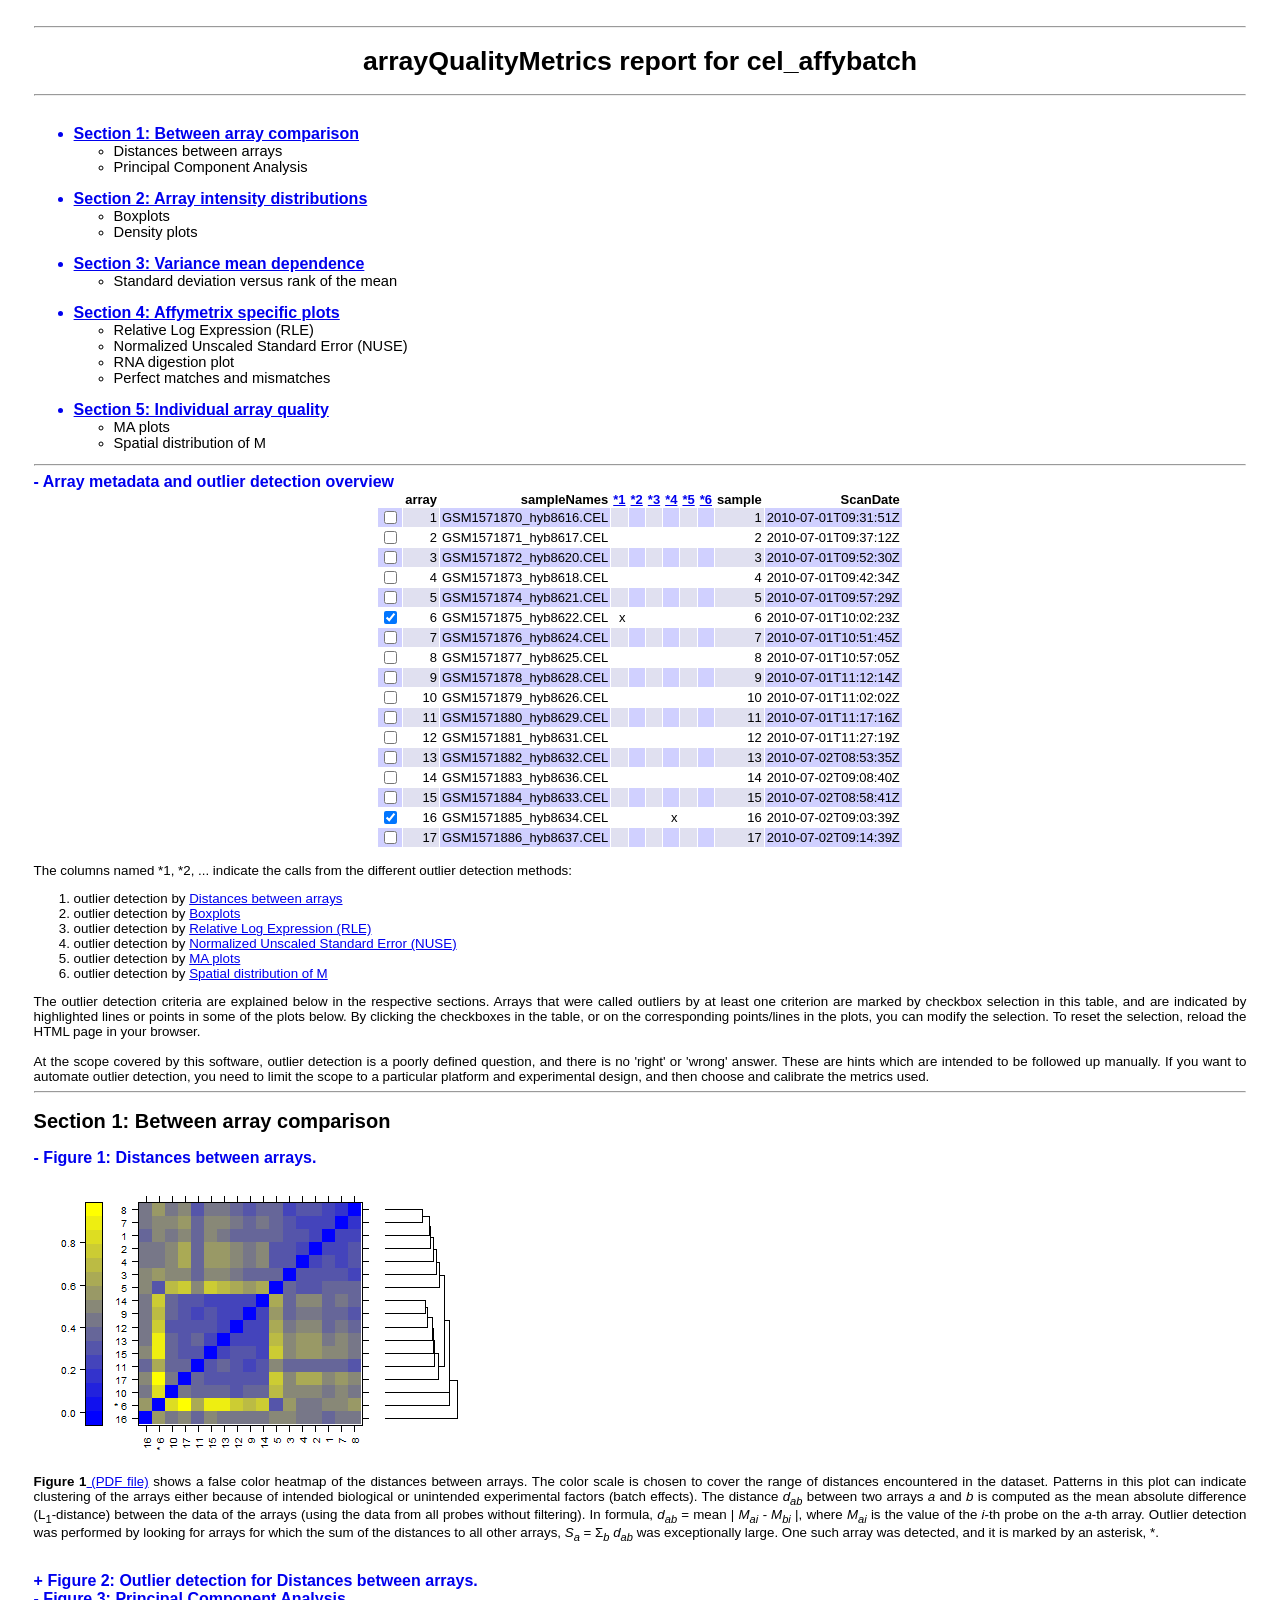
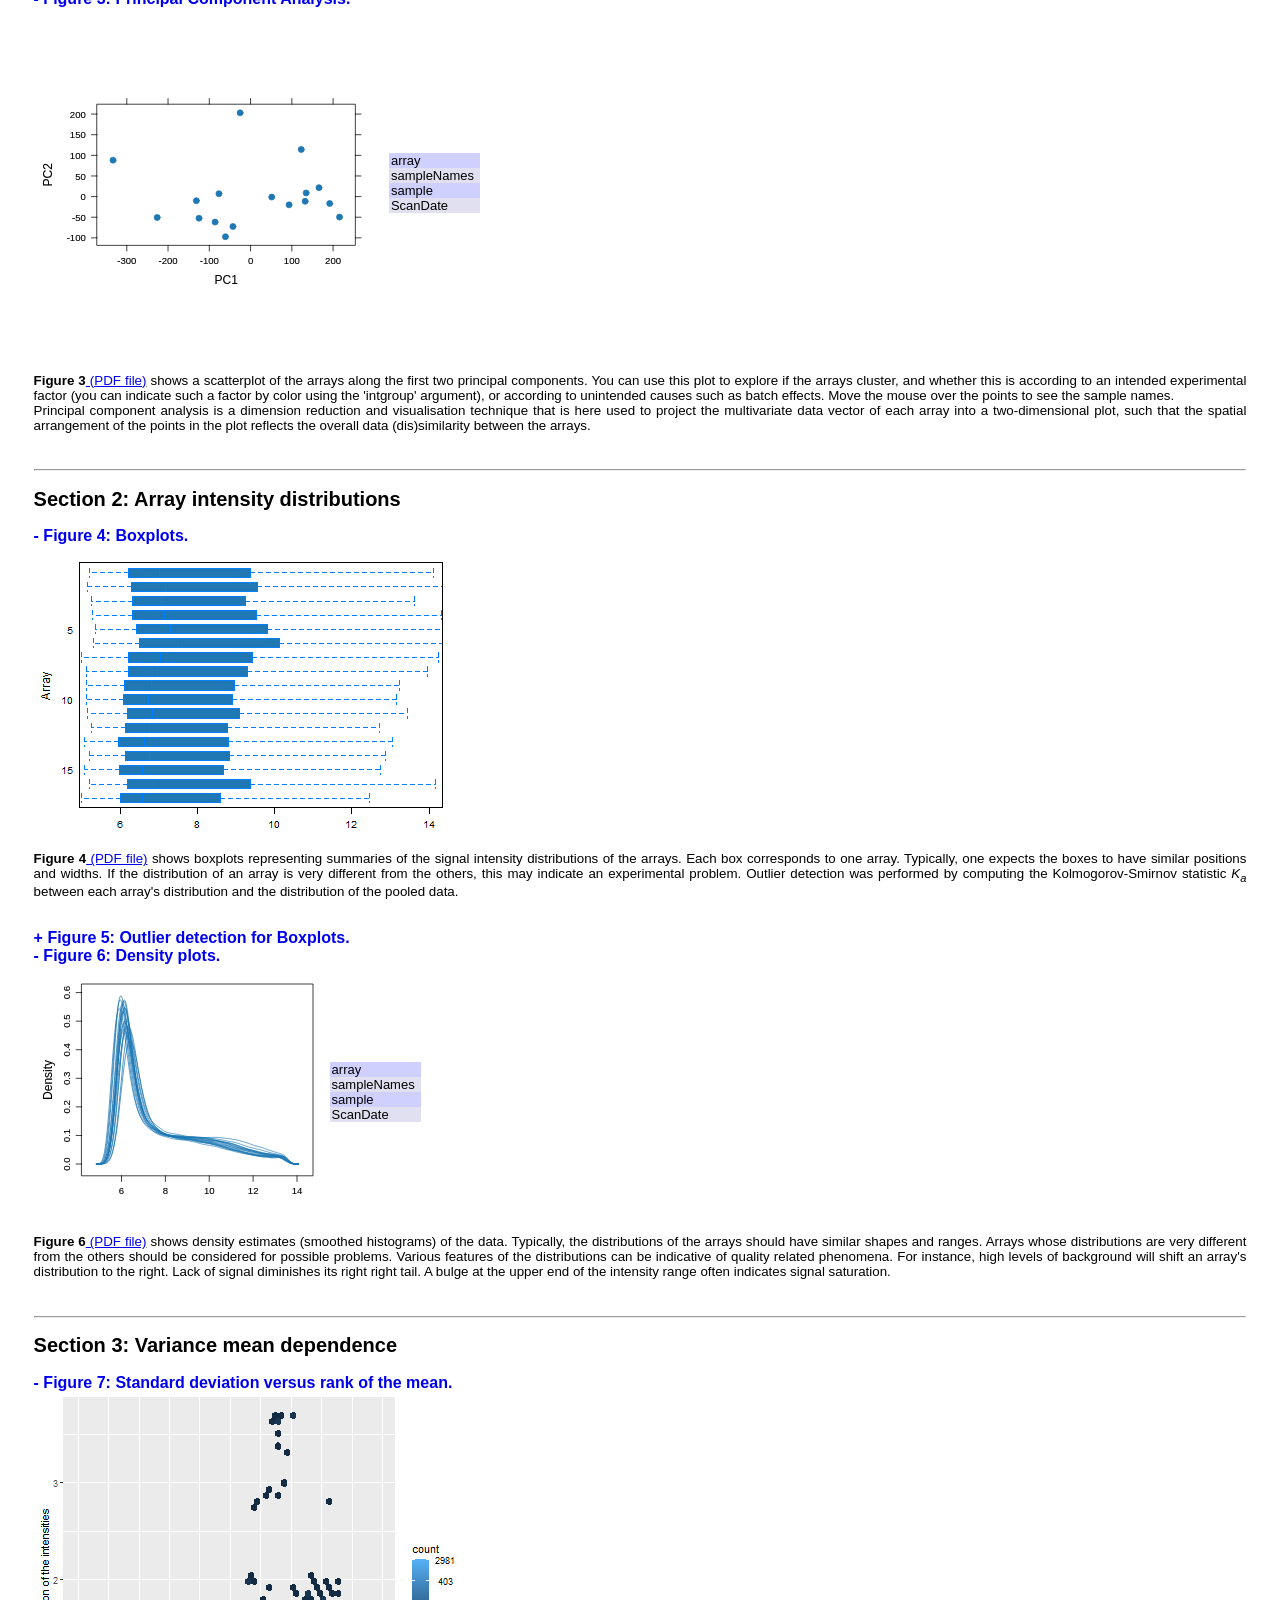
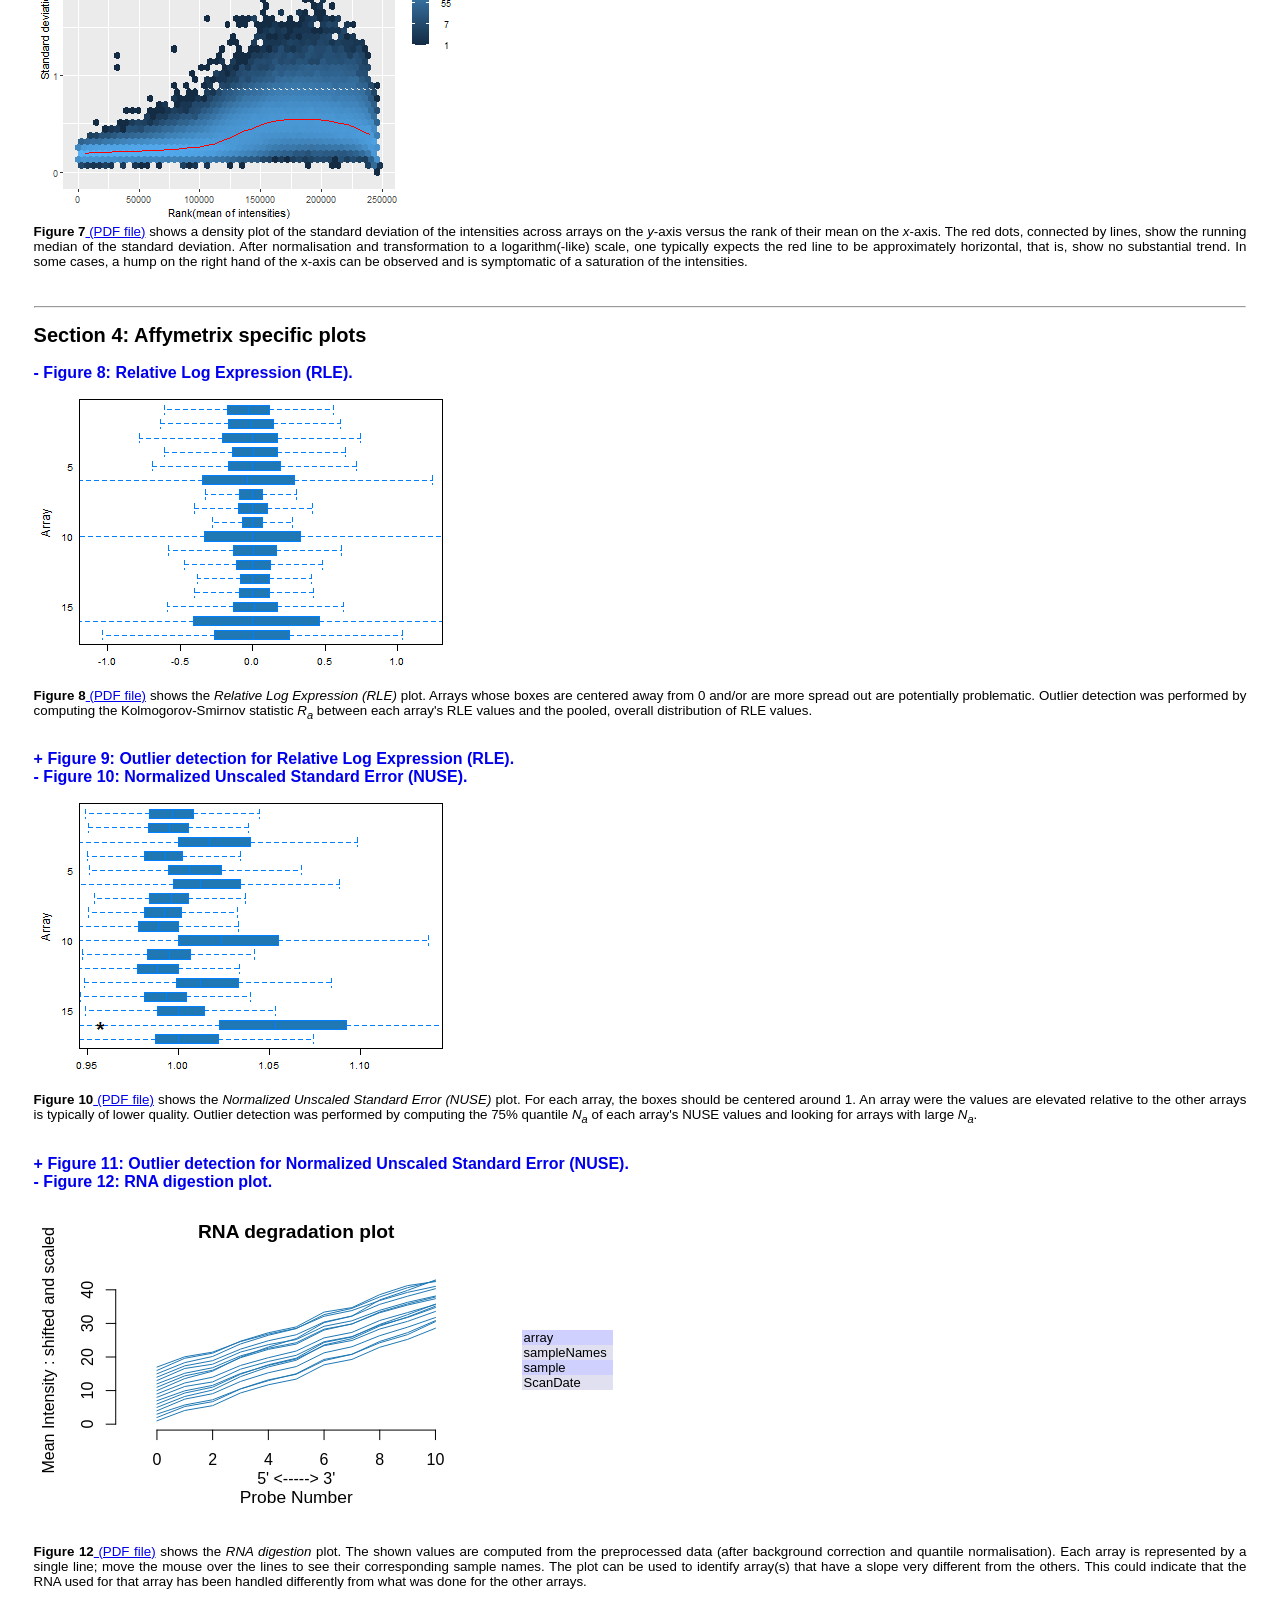
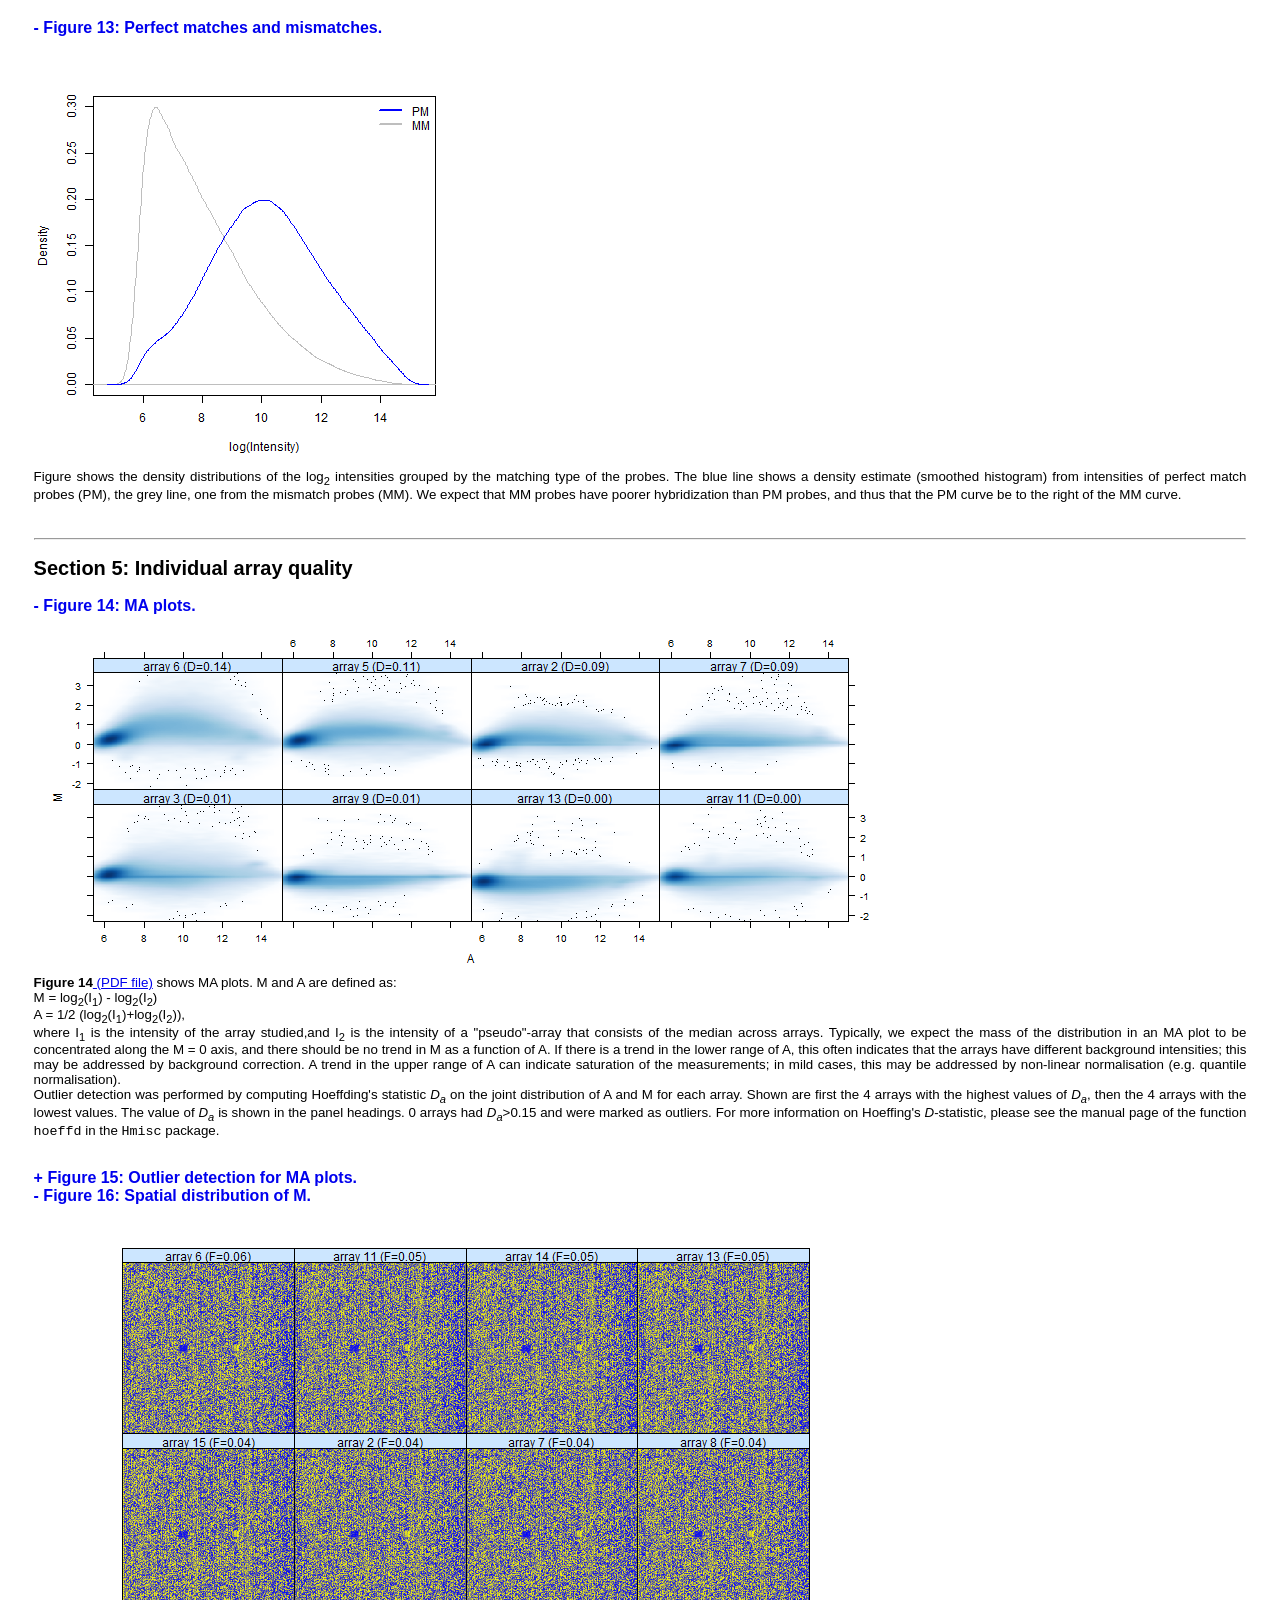
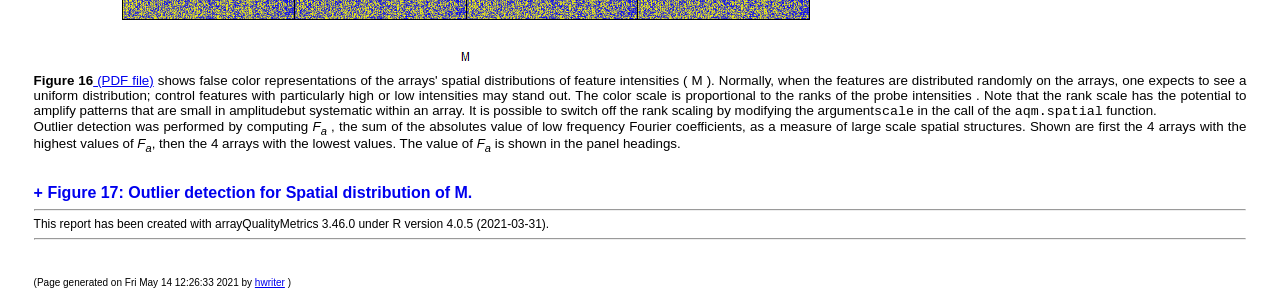
==== differential-expression-analysis/qc/qc-report-affybatch/index.html @ 27caa0ff "Add adjusted p-value QC" ====
<!DOCTYPE html PUBLIC "-//W3C//DTD XHTML 1.0 Transitional//EN" "http://www.w3.org/TR/xhtml1/DTD/xhtml1-transitional.dtd">
<html xmlns='http://www.w3.org/1999/xhtml' xml:lang='en' lang='en'><head>
<meta http-equiv="Content-Type" content="text/html; charset=utf-8"></meta>
<title>arrayQualityMetrics report for cel_affybatch</title>

<script language="JavaScript" src="arrayQualityMetrics.js"></script>
<link rel="stylesheet" type="text/css" href="arrayQualityMetrics.css"></link>
</head>
<body onload="reportinit()"><hr><h1>arrayQualityMetrics report for cel_affybatch</h1><hr><UL><a href="#S1"><br><li class='tocsection'>Section 1: Between array comparison</li><UL></a><li class='tocmodule'>Distances between arrays</li><li class='tocmodule'>Principal Component Analysis</li></UL><a href="#S2"><br><li class='tocsection'>Section 2: Array intensity distributions</li><UL></a><li class='tocmodule'>Boxplots</li><li class='tocmodule'>Density plots</li></UL><a href="#S3"><br><li class='tocsection'>Section 3: Variance mean dependence</li><UL></a><li class='tocmodule'>Standard deviation versus rank of the mean</li></UL><a href="#S4"><br><li class='tocsection'>Section 4: Affymetrix specific plots</li><UL></a><li class='tocmodule'>Relative Log Expression (RLE)</li><li class='tocmodule'>Normalized Unscaled Standard Error (NUSE)</li><li class='tocmodule'>RNA digestion plot</li><li class='tocmodule'>Perfect matches and mismatches</li></UL><a href="#S5"><br><li class='tocsection'>Section 5: Individual array quality</li><UL></a><li class='tocmodule'>MA plots</li><li class='tocmodule'>Spatial distribution of M</li></UL></UL><hr><a name="arraymetadata" id="arraymetadata-h" href="javascript: toggle('arraymetadata')" style="text-decoration:none;font-weight:bold;font-size:larger">- Array metadata and outlier detection overview</a><br>

<div id="arraymetadata-b" style="display:block">
<table style="margin-left:auto;text-align:right;" border="1">
<tr>
<td bgcolor="#ffffff" style="font-weight:bold"> </td><td bgcolor="#ffffff" style="font-weight:bold">array</td><td bgcolor="#ffffff" style="font-weight:bold">sampleNames</td><td bgcolor="#ffffff" style="font-weight:bold"><a href="#hm">*1</a></td><td bgcolor="#ffffff" style="font-weight:bold"><a href="#box">*2</a></td><td bgcolor="#ffffff" style="font-weight:bold"><a href="#rle">*3</a></td><td bgcolor="#ffffff" style="font-weight:bold"><a href="#nuse">*4</a></td><td bgcolor="#ffffff" style="font-weight:bold"><a href="#ma">*5</a></td><td bgcolor="#ffffff" style="font-weight:bold"><a href="#spm">*6</a></td><td bgcolor="#ffffff" style="font-weight:bold">sample</td><td bgcolor="#ffffff" style="font-weight:bold">ScanDate</td></tr>
<tr>
<td bgcolor="#d0d0ff"><input type='checkbox' name='ReportObjectCheckBoxes' value='' onchange='checkboxEvent(1)'></td><td bgcolor="#e0e0f0">1</td><td bgcolor="#d0d0ff">GSM1571870_hyb8616.CEL</td><td bgcolor="#e0e0f0"></td><td bgcolor="#d0d0ff"></td><td bgcolor="#e0e0f0"></td><td bgcolor="#d0d0ff"></td><td bgcolor="#e0e0f0"></td><td bgcolor="#d0d0ff"></td><td bgcolor="#e0e0f0">1</td><td bgcolor="#d0d0ff">2010-07-01T09:31:51Z</td></tr>
<tr>
<td bgcolor="#ffffff"><input type='checkbox' name='ReportObjectCheckBoxes' value='' onchange='checkboxEvent(2)'></td><td bgcolor="#ffffff">2</td><td bgcolor="#ffffff">GSM1571871_hyb8617.CEL</td><td bgcolor="#ffffff"></td><td bgcolor="#ffffff"></td><td bgcolor="#ffffff"></td><td bgcolor="#ffffff"></td><td bgcolor="#ffffff"></td><td bgcolor="#ffffff"></td><td bgcolor="#ffffff">2</td><td bgcolor="#ffffff">2010-07-01T09:37:12Z</td></tr>
<tr>
<td bgcolor="#d0d0ff"><input type='checkbox' name='ReportObjectCheckBoxes' value='' onchange='checkboxEvent(3)'></td><td bgcolor="#e0e0f0">3</td><td bgcolor="#d0d0ff">GSM1571872_hyb8620.CEL</td><td bgcolor="#e0e0f0"></td><td bgcolor="#d0d0ff"></td><td bgcolor="#e0e0f0"></td><td bgcolor="#d0d0ff"></td><td bgcolor="#e0e0f0"></td><td bgcolor="#d0d0ff"></td><td bgcolor="#e0e0f0">3</td><td bgcolor="#d0d0ff">2010-07-01T09:52:30Z</td></tr>
<tr>
<td bgcolor="#ffffff"><input type='checkbox' name='ReportObjectCheckBoxes' value='' onchange='checkboxEvent(4)'></td><td bgcolor="#ffffff">4</td><td bgcolor="#ffffff">GSM1571873_hyb8618.CEL</td><td bgcolor="#ffffff"></td><td bgcolor="#ffffff"></td><td bgcolor="#ffffff"></td><td bgcolor="#ffffff"></td><td bgcolor="#ffffff"></td><td bgcolor="#ffffff"></td><td bgcolor="#ffffff">4</td><td bgcolor="#ffffff">2010-07-01T09:42:34Z</td></tr>
<tr>
<td bgcolor="#d0d0ff"><input type='checkbox' name='ReportObjectCheckBoxes' value='' onchange='checkboxEvent(5)'></td><td bgcolor="#e0e0f0">5</td><td bgcolor="#d0d0ff">GSM1571874_hyb8621.CEL</td><td bgcolor="#e0e0f0"></td><td bgcolor="#d0d0ff"></td><td bgcolor="#e0e0f0"></td><td bgcolor="#d0d0ff"></td><td bgcolor="#e0e0f0"></td><td bgcolor="#d0d0ff"></td><td bgcolor="#e0e0f0">5</td><td bgcolor="#d0d0ff">2010-07-01T09:57:29Z</td></tr>
<tr>
<td bgcolor="#ffffff"><input type='checkbox' name='ReportObjectCheckBoxes' value='' onchange='checkboxEvent(6)'></td><td bgcolor="#ffffff">6</td><td bgcolor="#ffffff">GSM1571875_hyb8622.CEL</td><td bgcolor="#ffffff">x</td><td bgcolor="#ffffff"></td><td bgcolor="#ffffff"></td><td bgcolor="#ffffff"></td><td bgcolor="#ffffff"></td><td bgcolor="#ffffff"></td><td bgcolor="#ffffff">6</td><td bgcolor="#ffffff">2010-07-01T10:02:23Z</td></tr>
<tr>
<td bgcolor="#d0d0ff"><input type='checkbox' name='ReportObjectCheckBoxes' value='' onchange='checkboxEvent(7)'></td><td bgcolor="#e0e0f0">7</td><td bgcolor="#d0d0ff">GSM1571876_hyb8624.CEL</td><td bgcolor="#e0e0f0"></td><td bgcolor="#d0d0ff"></td><td bgcolor="#e0e0f0"></td><td bgcolor="#d0d0ff"></td><td bgcolor="#e0e0f0"></td><td bgcolor="#d0d0ff"></td><td bgcolor="#e0e0f0">7</td><td bgcolor="#d0d0ff">2010-07-01T10:51:45Z</td></tr>
<tr>
<td bgcolor="#ffffff"><input type='checkbox' name='ReportObjectCheckBoxes' value='' onchange='checkboxEvent(8)'></td><td bgcolor="#ffffff">8</td><td bgcolor="#ffffff">GSM1571877_hyb8625.CEL</td><td bgcolor="#ffffff"></td><td bgcolor="#ffffff"></td><td bgcolor="#ffffff"></td><td bgcolor="#ffffff"></td><td bgcolor="#ffffff"></td><td bgcolor="#ffffff"></td><td bgcolor="#ffffff">8</td><td bgcolor="#ffffff">2010-07-01T10:57:05Z</td></tr>
<tr>
<td bgcolor="#d0d0ff"><input type='checkbox' name='ReportObjectCheckBoxes' value='' onchange='checkboxEvent(9)'></td><td bgcolor="#e0e0f0">9</td><td bgcolor="#d0d0ff">GSM1571878_hyb8628.CEL</td><td bgcolor="#e0e0f0"></td><td bgcolor="#d0d0ff"></td><td bgcolor="#e0e0f0"></td><td bgcolor="#d0d0ff"></td><td bgcolor="#e0e0f0"></td><td bgcolor="#d0d0ff"></td><td bgcolor="#e0e0f0">9</td><td bgcolor="#d0d0ff">2010-07-01T11:12:14Z</td></tr>
<tr>
<td bgcolor="#ffffff"><input type='checkbox' name='ReportObjectCheckBoxes' value='' onchange='checkboxEvent(10)'></td><td bgcolor="#ffffff">10</td><td bgcolor="#ffffff">GSM1571879_hyb8626.CEL</td><td bgcolor="#ffffff"></td><td bgcolor="#ffffff"></td><td bgcolor="#ffffff"></td><td bgcolor="#ffffff"></td><td bgcolor="#ffffff"></td><td bgcolor="#ffffff"></td><td bgcolor="#ffffff">10</td><td bgcolor="#ffffff">2010-07-01T11:02:02Z</td></tr>
<tr>
<td bgcolor="#d0d0ff"><input type='checkbox' name='ReportObjectCheckBoxes' value='' onchange='checkboxEvent(11)'></td><td bgcolor="#e0e0f0">11</td><td bgcolor="#d0d0ff">GSM1571880_hyb8629.CEL</td><td bgcolor="#e0e0f0"></td><td bgcolor="#d0d0ff"></td><td bgcolor="#e0e0f0"></td><td bgcolor="#d0d0ff"></td><td bgcolor="#e0e0f0"></td><td bgcolor="#d0d0ff"></td><td bgcolor="#e0e0f0">11</td><td bgcolor="#d0d0ff">2010-07-01T11:17:16Z</td></tr>
<tr>
<td bgcolor="#ffffff"><input type='checkbox' name='ReportObjectCheckBoxes' value='' onchange='checkboxEvent(12)'></td><td bgcolor="#ffffff">12</td><td bgcolor="#ffffff">GSM1571881_hyb8631.CEL</td><td bgcolor="#ffffff"></td><td bgcolor="#ffffff"></td><td bgcolor="#ffffff"></td><td bgcolor="#ffffff"></td><td bgcolor="#ffffff"></td><td bgcolor="#ffffff"></td><td bgcolor="#ffffff">12</td><td bgcolor="#ffffff">2010-07-01T11:27:19Z</td></tr>
<tr>
<td bgcolor="#d0d0ff"><input type='checkbox' name='ReportObjectCheckBoxes' value='' onchange='checkboxEvent(13)'></td><td bgcolor="#e0e0f0">13</td><td bgcolor="#d0d0ff">GSM1571882_hyb8632.CEL</td><td bgcolor="#e0e0f0"></td><td bgcolor="#d0d0ff"></td><td bgcolor="#e0e0f0"></td><td bgcolor="#d0d0ff"></td><td bgcolor="#e0e0f0"></td><td bgcolor="#d0d0ff"></td><td bgcolor="#e0e0f0">13</td><td bgcolor="#d0d0ff">2010-07-02T08:53:35Z</td></tr>
<tr>
<td bgcolor="#ffffff"><input type='checkbox' name='ReportObjectCheckBoxes' value='' onchange='checkboxEvent(14)'></td><td bgcolor="#ffffff">14</td><td bgcolor="#ffffff">GSM1571883_hyb8636.CEL</td><td bgcolor="#ffffff"></td><td bgcolor="#ffffff"></td><td bgcolor="#ffffff"></td><td bgcolor="#ffffff"></td><td bgcolor="#ffffff"></td><td bgcolor="#ffffff"></td><td bgcolor="#ffffff">14</td><td bgcolor="#ffffff">2010-07-02T09:08:40Z</td></tr>
<tr>
<td bgcolor="#d0d0ff"><input type='checkbox' name='ReportObjectCheckBoxes' value='' onchange='checkboxEvent(15)'></td><td bgcolor="#e0e0f0">15</td><td bgcolor="#d0d0ff">GSM1571884_hyb8633.CEL</td><td bgcolor="#e0e0f0"></td><td bgcolor="#d0d0ff"></td><td bgcolor="#e0e0f0"></td><td bgcolor="#d0d0ff"></td><td bgcolor="#e0e0f0"></td><td bgcolor="#d0d0ff"></td><td bgcolor="#e0e0f0">15</td><td bgcolor="#d0d0ff">2010-07-02T08:58:41Z</td></tr>
<tr>
<td bgcolor="#ffffff"><input type='checkbox' name='ReportObjectCheckBoxes' value='' onchange='checkboxEvent(16)'></td><td bgcolor="#ffffff">16</td><td bgcolor="#ffffff">GSM1571885_hyb8634.CEL</td><td bgcolor="#ffffff"></td><td bgcolor="#ffffff"></td><td bgcolor="#ffffff"></td><td bgcolor="#ffffff">x</td><td bgcolor="#ffffff"></td><td bgcolor="#ffffff"></td><td bgcolor="#ffffff">16</td><td bgcolor="#ffffff">2010-07-02T09:03:39Z</td></tr>
<tr>
<td bgcolor="#d0d0ff"><input type='checkbox' name='ReportObjectCheckBoxes' value='' onchange='checkboxEvent(17)'></td><td bgcolor="#e0e0f0">17</td><td bgcolor="#d0d0ff">GSM1571886_hyb8637.CEL</td><td bgcolor="#e0e0f0"></td><td bgcolor="#d0d0ff"></td><td bgcolor="#e0e0f0"></td><td bgcolor="#d0d0ff"></td><td bgcolor="#e0e0f0"></td><td bgcolor="#d0d0ff"></td><td bgcolor="#e0e0f0">17</td><td bgcolor="#d0d0ff">2010-07-02T09:14:39Z</td></tr>
</table>
<br>The columns named *1, *2, ... indicate the calls from the different outlier detection methods:<OL><LI> outlier detection by <a href="#hm">Distances between arrays</a></LI><LI> outlier detection by <a href="#box">Boxplots</a></LI><LI> outlier detection by <a href="#rle">Relative Log Expression (RLE)</a></LI><LI> outlier detection by <a href="#nuse">Normalized Unscaled Standard Error (NUSE)</a></LI><LI> outlier detection by <a href="#ma">MA plots</a></LI><LI> outlier detection by <a href="#spm">Spatial distribution of M</a></LI></OL>The outlier detection criteria are explained below in the respective sections. Arrays that were called outliers by at least one criterion are marked by checkbox selection in this table, and are indicated by highlighted lines or points in some of the plots below. By clicking the checkboxes in the table, or on the corresponding points/lines in the plots, you can modify the selection. To reset the selection, reload the HTML page in your browser.<br><br>At the scope covered by this software, outlier detection is a poorly defined question, and there is no 'right' or 'wrong' answer. These are hints which are intended to be followed up manually. If you want to automate outlier detection, you need to limit the scope to a particular platform and experimental design, and then choose and calibrate the metrics used.<br></div><hr><h2><a name= 'S1'>Section 1: Between array comparison</a></h2>

<a name="hm" id="hm-h" href="javascript: toggle('hm')" style="text-decoration:none;font-weight:bold;font-size:larger">- Figure 1: Distances between arrays.</a><br>

<div id="hm-b" style="display:block">
<img src="hm.png" border="0" alt="hm.png" id="Figls:hm"></img><br>
<b>Figure 1</b><a href="hm.pdf"> (PDF file)</a> shows a false color heatmap of the distances between arrays. The color scale is chosen to cover the range of distances encountered in the dataset. Patterns in this plot can indicate clustering of the arrays either because of intended biological or unintended experimental factors (batch effects). The distance <i>d<sub>ab</sub></i> between two arrays <i>a</i> and <i>b</i> is computed as the mean absolute difference (L<sub>1</sub>-distance) between the data of the arrays (using the data from all probes without filtering). In formula, <i>d<sub>ab</sub></i> = mean | <i>M<sub>ai</sub> - M<sub>bi</sub></i> |, where <i>M<sub>ai</sub></i> is the value of the <i>i</i>-th probe on the <i>a</i>-th array. Outlier detection was performed by looking for arrays for which the sum of the distances to all other arrays, <i>S<sub>a</sub></i> = &Sigma;<sub><i>b</i></sub> <i>d<sub>ab</sub></i> was exceptionally large. One such array was detected, and it is marked by an asterisk, *.<br><br><br>
</div>

<a name="out hm" id="out hm-h" href="javascript: toggle('out hm')" style="text-decoration:none;font-weight:bold;font-size:larger">+ Figure 2: Outlier detection for Distances between arrays.</a><br>

<div id="out hm-b" style="display:none">
<img src="out hm.png" border="0" alt="out hm.png" id="Figls:out hm"></img><br>
<b>Figure 2</b><a href="out hm.pdf"> (PDF file)</a> shows a bar chart of the sum of distances to other arrays <i>S<sub>a</sub></i>, the outlier detection criterion from the previous figure. The bars are shown in the original order of the arrays. Based on the distribution of the values across all arrays, a threshold of 9.24 was determined, which is indicated by the vertical line. One array exceeded the threshold and was considered an outlier.<br><br><br>
</div>

<a name="pca" id="pca-h" href="javascript: toggle('pca')" style="text-decoration:none;font-weight:bold;font-size:larger">- Figure 3: Principal Component Analysis.</a><br>

<div id="pca-b" style="display:block">
<table border="1">
<tr>
<td><?xml version="1.0" encoding="ASCII"?>
<svg xmlns="http://www.w3.org/2000/svg" xmlns:xlink="http://www.w3.org/1999/xlink" width="347.37px" height="347.37px" viewBox="0 0 347.37 347.37" version="1.1" id="Fig:pca">
  <metadata xmlns:gridsvg="http://www.stat.auckland.ac.nz/~paul/R/gridSVG/">
    <gridsvg:generator name="gridSVG" version="1.7-2" time="2021-05-14 12:26:20"/>
    <gridsvg:argument name="name" value="C:/Users/xlxs4/meta-analysis/differential-expression-analysis/qc/qc-report-affybatch/pca.svg"/>
    <gridsvg:argument name="exportCoords" value="none"/>
    <gridsvg:argument name="exportMappings" value="none"/>
    <gridsvg:argument name="exportJS" value="none"/>
    <gridsvg:argument name="res" value="72"/>
    <gridsvg:argument name="prefix" value="Fig:pca"/>
    <gridsvg:argument name="addClasses" value="FALSE"/>
    <gridsvg:argument name="indent" value="TRUE"/>
    <gridsvg:argument name="htmlWrapper" value="FALSE"/>
    <gridsvg:argument name="usePaths" value="none"/>
    <gridsvg:argument name="uniqueNames" value="TRUE"/>
    <gridsvg:separator name="id.sep" value="."/>
    <gridsvg:separator name="gPath.sep" value="::"/>
    <gridsvg:separator name="vpPath.sep" value="::"/>
  </metadata>
  <g transform="translate(0, 347.37) scale(1, -1)">
    <g id="Fig:pcagridSVG" fill="none" stroke="rgb(0,0,0)" stroke-dasharray="none" stroke-width="0.75" font-size="12" font-family="Helvetica, Arial, FreeSans, Liberation Sans, Nimbus Sans L, sans-serif" opacity="1" stroke-linecap="round" stroke-linejoin="round" stroke-miterlimit="10" stroke-opacity="1" fill-opacity="0" font-weight="normal" font-style="normal">
      <defs>
        <symbol id="Fig:pcagridSVG.pch19" viewBox="-5 -5 10 10" overflow="visible">
          <circle cx="0" cy="0" r="3.75"/>
        </symbol>
      </defs>
      <g id="Fig:pcaplot_01.background.1">
        <rect id="Fig:pcaplot_01.background.1.1" x="0" y="0" width="347.37" height="347.37" transform="" fill="none" stroke="none" stroke-opacity="0" fill-opacity="0"/>
      </g>
      <g id="Fig:pcaplot_01.toplevel.vp.1" font-size="12">
        <g id="Fig:pcaplot_01.xlab.vp.1">
          <g id="Fig:pcaplot_01.xlab.1">
            <g id="Fig:pcaplot_01.xlab.1.1" transform="translate(189.25, 76.51)" stroke-width="0.1">
              <g id="Fig:pcaplot_01.xlab.1.1.scale" transform="scale(1, -1)">
                <text x="0" y="0" id="Fig:pcaplot_01.xlab.1.1.text" text-anchor="middle" opacity="1" stroke="rgb(0,0,0)" fill="rgb(0,0,0)" stroke-opacity="1" fill-opacity="1" font-size="12" font-weight="normal" font-style="normal">
                  <tspan id="Fig:pcaplot_01.xlab.1.1.tspan.1" dy="4.31" x="0">PC1</tspan>
                </text>
              </g>
            </g>
          </g>
        </g>
        <g id="Fig:pcaplot_01.ylab.vp.1">
          <g id="Fig:pcaplot_01.ylab.1">
            <g id="Fig:pcaplot_01.ylab.1.1" transform="translate(10.31, 181.58)" stroke-width="0.1">
              <g id="Fig:pcaplot_01.ylab.1.1.scale" transform="scale(1, -1)">
                <text x="0" y="0" id="Fig:pcaplot_01.ylab.1.1.text" transform="rotate(-90)" text-anchor="middle" opacity="1" stroke="rgb(0,0,0)" fill="rgb(0,0,0)" stroke-opacity="1" fill-opacity="1" font-size="12" font-weight="normal" font-style="normal">
                  <tspan id="Fig:pcaplot_01.ylab.1.1.tspan.1" dy="4.31" x="0">PC2</tspan>
                </text>
              </g>
            </g>
          </g>
        </g>
        <g id="Fig:pcaplot_01.figure.vp.1"/>
        <defs>
          <clipPath id="Fig:pcaplot_01.panel.1.1.vp.1.clipPath">
            <rect x="60.14" y="111" width="258.22" height="141.16" fill="none" stroke="none"/>
          </clipPath>
        </defs>
        <g id="Fig:pcaplot_01.panel.1.1.vp.1" clip-path="url(#Fig:pcaplot_01.panel.1.1.vp.1.clipPath)"/>
        <g id="Fig:pcaplot_01.strip.1.1.off.vp.1">
          <g id="Fig:pcaplot_01.ticks.top.panel.1.1.1">
            <polyline id="Fig:pcaplot_01.ticks.top.panel.1.1.1.1" points="89.78,252.17 89.78,257.83" stroke="rgb(0,0,0)" opacity="1" stroke-dasharray="none" stroke-width="0.75" stroke-opacity="1" fill="none"/>
            <polyline id="Fig:pcaplot_01.ticks.top.panel.1.1.1.2" points="131.05,252.17 131.05,257.83" stroke="rgb(0,0,0)" opacity="1" stroke-dasharray="none" stroke-width="0.75" stroke-opacity="1" fill="none"/>
            <polyline id="Fig:pcaplot_01.ticks.top.panel.1.1.1.3" points="172.31,252.17 172.31,257.83" stroke="rgb(0,0,0)" opacity="1" stroke-dasharray="none" stroke-width="0.75" stroke-opacity="1" fill="none"/>
            <polyline id="Fig:pcaplot_01.ticks.top.panel.1.1.1.4" points="213.57,252.17 213.57,257.83" stroke="rgb(0,0,0)" opacity="1" stroke-dasharray="none" stroke-width="0.75" stroke-opacity="1" fill="none"/>
            <polyline id="Fig:pcaplot_01.ticks.top.panel.1.1.1.5" points="254.84,252.17 254.84,257.83" stroke="rgb(0,0,0)" opacity="1" stroke-dasharray="none" stroke-width="0.75" stroke-opacity="1" fill="none"/>
            <polyline id="Fig:pcaplot_01.ticks.top.panel.1.1.1.6" points="296.1,252.17 296.1,257.83" stroke="rgb(0,0,0)" opacity="1" stroke-dasharray="none" stroke-width="0.75" stroke-opacity="1" fill="none"/>
          </g>
        </g>
        <g id="Fig:pcaplot_01.strip.left.1.1.off.vp.1">
          <g id="Fig:pcaplot_01.ticks.left.panel.1.1.1">
            <polyline id="Fig:pcaplot_01.ticks.left.panel.1.1.1.1" points="60.14,118.5 54.47,118.5" stroke="rgb(0,0,0)" opacity="1" stroke-dasharray="none" stroke-width="0.75" stroke-opacity="1" fill="none"/>
            <polyline id="Fig:pcaplot_01.ticks.left.panel.1.1.1.2" points="60.14,139.14 54.47,139.14" stroke="rgb(0,0,0)" opacity="1" stroke-dasharray="none" stroke-width="0.75" stroke-opacity="1" fill="none"/>
            <polyline id="Fig:pcaplot_01.ticks.left.panel.1.1.1.3" points="60.14,159.77 54.47,159.77" stroke="rgb(0,0,0)" opacity="1" stroke-dasharray="none" stroke-width="0.75" stroke-opacity="1" fill="none"/>
            <polyline id="Fig:pcaplot_01.ticks.left.panel.1.1.1.4" points="60.14,180.4 54.47,180.4" stroke="rgb(0,0,0)" opacity="1" stroke-dasharray="none" stroke-width="0.75" stroke-opacity="1" fill="none"/>
            <polyline id="Fig:pcaplot_01.ticks.left.panel.1.1.1.5" points="60.14,201.03 54.47,201.03" stroke="rgb(0,0,0)" opacity="1" stroke-dasharray="none" stroke-width="0.75" stroke-opacity="1" fill="none"/>
            <polyline id="Fig:pcaplot_01.ticks.left.panel.1.1.1.6" points="60.14,221.66 54.47,221.66" stroke="rgb(0,0,0)" opacity="1" stroke-dasharray="none" stroke-width="0.75" stroke-opacity="1" fill="none"/>
            <polyline id="Fig:pcaplot_01.ticks.left.panel.1.1.1.7" points="60.14,242.3 54.47,242.3" stroke="rgb(0,0,0)" opacity="1" stroke-dasharray="none" stroke-width="0.75" stroke-opacity="1" fill="none"/>
          </g>
          <g id="Fig:pcaplot_01.ticklabels.left.panel.1.1.1">
            <g id="Fig:pcaplot_01.ticklabels.left.panel.1.1.1.1" transform="translate(48.81, 118.5)" stroke-width="0.1">
              <g id="Fig:pcaplot_01.ticklabels.left.panel.1.1.1.1.scale" transform="scale(1, -1)">
                <text x="0" y="0" id="Fig:pcaplot_01.ticklabels.left.panel.1.1.1.1.text" text-anchor="end" stroke="rgb(0,0,0)" opacity="1" fill="rgb(0,0,0)" stroke-opacity="1" fill-opacity="1" font-size="9.6" font-weight="normal" font-style="normal">
                  <tspan id="Fig:pcaplot_01.ticklabels.left.panel.1.1.1.1.tspan.1" dy="3.59" x="0">-100</tspan>
                </text>
              </g>
            </g>
            <g id="Fig:pcaplot_01.ticklabels.left.panel.1.1.1.2" transform="translate(48.81, 139.14)" stroke-width="0.1">
              <g id="Fig:pcaplot_01.ticklabels.left.panel.1.1.1.2.scale" transform="scale(1, -1)">
                <text x="0" y="0" id="Fig:pcaplot_01.ticklabels.left.panel.1.1.1.2.text" text-anchor="end" stroke="rgb(0,0,0)" opacity="1" fill="rgb(0,0,0)" stroke-opacity="1" fill-opacity="1" font-size="9.6" font-weight="normal" font-style="normal">
                  <tspan id="Fig:pcaplot_01.ticklabels.left.panel.1.1.1.2.tspan.1" dy="3.59" x="0">-50</tspan>
                </text>
              </g>
            </g>
            <g id="Fig:pcaplot_01.ticklabels.left.panel.1.1.1.3" transform="translate(48.81, 159.77)" stroke-width="0.1">
              <g id="Fig:pcaplot_01.ticklabels.left.panel.1.1.1.3.scale" transform="scale(1, -1)">
                <text x="0" y="0" id="Fig:pcaplot_01.ticklabels.left.panel.1.1.1.3.text" text-anchor="end" stroke="rgb(0,0,0)" opacity="1" fill="rgb(0,0,0)" stroke-opacity="1" fill-opacity="1" font-size="9.6" font-weight="normal" font-style="normal">
                  <tspan id="Fig:pcaplot_01.ticklabels.left.panel.1.1.1.3.tspan.1" dy="3.59" x="0">0</tspan>
                </text>
              </g>
            </g>
            <g id="Fig:pcaplot_01.ticklabels.left.panel.1.1.1.4" transform="translate(48.81, 180.4)" stroke-width="0.1">
              <g id="Fig:pcaplot_01.ticklabels.left.panel.1.1.1.4.scale" transform="scale(1, -1)">
                <text x="0" y="0" id="Fig:pcaplot_01.ticklabels.left.panel.1.1.1.4.text" text-anchor="end" stroke="rgb(0,0,0)" opacity="1" fill="rgb(0,0,0)" stroke-opacity="1" fill-opacity="1" font-size="9.6" font-weight="normal" font-style="normal">
                  <tspan id="Fig:pcaplot_01.ticklabels.left.panel.1.1.1.4.tspan.1" dy="3.59" x="0">50</tspan>
                </text>
              </g>
            </g>
            <g id="Fig:pcaplot_01.ticklabels.left.panel.1.1.1.5" transform="translate(48.81, 201.03)" stroke-width="0.1">
              <g id="Fig:pcaplot_01.ticklabels.left.panel.1.1.1.5.scale" transform="scale(1, -1)">
                <text x="0" y="0" id="Fig:pcaplot_01.ticklabels.left.panel.1.1.1.5.text" text-anchor="end" stroke="rgb(0,0,0)" opacity="1" fill="rgb(0,0,0)" stroke-opacity="1" fill-opacity="1" font-size="9.6" font-weight="normal" font-style="normal">
                  <tspan id="Fig:pcaplot_01.ticklabels.left.panel.1.1.1.5.tspan.1" dy="3.59" x="0">100</tspan>
                </text>
              </g>
            </g>
            <g id="Fig:pcaplot_01.ticklabels.left.panel.1.1.1.6" transform="translate(48.81, 221.66)" stroke-width="0.1">
              <g id="Fig:pcaplot_01.ticklabels.left.panel.1.1.1.6.scale" transform="scale(1, -1)">
                <text x="0" y="0" id="Fig:pcaplot_01.ticklabels.left.panel.1.1.1.6.text" text-anchor="end" stroke="rgb(0,0,0)" opacity="1" fill="rgb(0,0,0)" stroke-opacity="1" fill-opacity="1" font-size="9.6" font-weight="normal" font-style="normal">
                  <tspan id="Fig:pcaplot_01.ticklabels.left.panel.1.1.1.6.tspan.1" dy="3.59" x="0">150</tspan>
                </text>
              </g>
            </g>
            <g id="Fig:pcaplot_01.ticklabels.left.panel.1.1.1.7" transform="translate(48.81, 242.3)" stroke-width="0.1">
              <g id="Fig:pcaplot_01.ticklabels.left.panel.1.1.1.7.scale" transform="scale(1, -1)">
                <text x="0" y="0" id="Fig:pcaplot_01.ticklabels.left.panel.1.1.1.7.text" text-anchor="end" stroke="rgb(0,0,0)" opacity="1" fill="rgb(0,0,0)" stroke-opacity="1" fill-opacity="1" font-size="9.6" font-weight="normal" font-style="normal">
                  <tspan id="Fig:pcaplot_01.ticklabels.left.panel.1.1.1.7.tspan.1" dy="3.59" x="0">200</tspan>
                </text>
              </g>
            </g>
          </g>
        </g>
        <g id="Fig:pcaplot_01.panel.1.1.off.vp.1">
          <g id="Fig:pcaplot_01.ticks.bottom.panel.1.1.1">
            <polyline id="Fig:pcaplot_01.ticks.bottom.panel.1.1.1.1" points="89.78,111 89.78,105.33" stroke="rgb(0,0,0)" opacity="1" stroke-dasharray="none" stroke-width="0.75" stroke-opacity="1" fill="none"/>
            <polyline id="Fig:pcaplot_01.ticks.bottom.panel.1.1.1.2" points="131.05,111 131.05,105.33" stroke="rgb(0,0,0)" opacity="1" stroke-dasharray="none" stroke-width="0.75" stroke-opacity="1" fill="none"/>
            <polyline id="Fig:pcaplot_01.ticks.bottom.panel.1.1.1.3" points="172.31,111 172.31,105.33" stroke="rgb(0,0,0)" opacity="1" stroke-dasharray="none" stroke-width="0.75" stroke-opacity="1" fill="none"/>
            <polyline id="Fig:pcaplot_01.ticks.bottom.panel.1.1.1.4" points="213.57,111 213.57,105.33" stroke="rgb(0,0,0)" opacity="1" stroke-dasharray="none" stroke-width="0.75" stroke-opacity="1" fill="none"/>
            <polyline id="Fig:pcaplot_01.ticks.bottom.panel.1.1.1.5" points="254.84,111 254.84,105.33" stroke="rgb(0,0,0)" opacity="1" stroke-dasharray="none" stroke-width="0.75" stroke-opacity="1" fill="none"/>
            <polyline id="Fig:pcaplot_01.ticks.bottom.panel.1.1.1.6" points="296.1,111 296.1,105.33" stroke="rgb(0,0,0)" opacity="1" stroke-dasharray="none" stroke-width="0.75" stroke-opacity="1" fill="none"/>
          </g>
          <g id="Fig:pcaplot_01.ticklabels.bottom.panel.1.1.1">
            <g id="Fig:pcaplot_01.ticklabels.bottom.panel.1.1.1.1" transform="translate(89.78, 99.66)" stroke-width="0.1">
              <g id="Fig:pcaplot_01.ticklabels.bottom.panel.1.1.1.1.scale" transform="scale(1, -1)">
                <text x="0" y="0" id="Fig:pcaplot_01.ticklabels.bottom.panel.1.1.1.1.text" text-anchor="middle" stroke="rgb(0,0,0)" opacity="1" fill="rgb(0,0,0)" stroke-opacity="1" fill-opacity="1" font-size="9.6" font-weight="normal" font-style="normal">
                  <tspan id="Fig:pcaplot_01.ticklabels.bottom.panel.1.1.1.1.tspan.1" dy="7.18" x="0">-300</tspan>
                </text>
              </g>
            </g>
            <g id="Fig:pcaplot_01.ticklabels.bottom.panel.1.1.1.2" transform="translate(131.05, 99.66)" stroke-width="0.1">
              <g id="Fig:pcaplot_01.ticklabels.bottom.panel.1.1.1.2.scale" transform="scale(1, -1)">
                <text x="0" y="0" id="Fig:pcaplot_01.ticklabels.bottom.panel.1.1.1.2.text" text-anchor="middle" stroke="rgb(0,0,0)" opacity="1" fill="rgb(0,0,0)" stroke-opacity="1" fill-opacity="1" font-size="9.6" font-weight="normal" font-style="normal">
                  <tspan id="Fig:pcaplot_01.ticklabels.bottom.panel.1.1.1.2.tspan.1" dy="7.18" x="0">-200</tspan>
                </text>
              </g>
            </g>
            <g id="Fig:pcaplot_01.ticklabels.bottom.panel.1.1.1.3" transform="translate(172.31, 99.66)" stroke-width="0.1">
              <g id="Fig:pcaplot_01.ticklabels.bottom.panel.1.1.1.3.scale" transform="scale(1, -1)">
                <text x="0" y="0" id="Fig:pcaplot_01.ticklabels.bottom.panel.1.1.1.3.text" text-anchor="middle" stroke="rgb(0,0,0)" opacity="1" fill="rgb(0,0,0)" stroke-opacity="1" fill-opacity="1" font-size="9.6" font-weight="normal" font-style="normal">
                  <tspan id="Fig:pcaplot_01.ticklabels.bottom.panel.1.1.1.3.tspan.1" dy="7.18" x="0">-100</tspan>
                </text>
              </g>
            </g>
            <g id="Fig:pcaplot_01.ticklabels.bottom.panel.1.1.1.4" transform="translate(213.57, 99.66)" stroke-width="0.1">
              <g id="Fig:pcaplot_01.ticklabels.bottom.panel.1.1.1.4.scale" transform="scale(1, -1)">
                <text x="0" y="0" id="Fig:pcaplot_01.ticklabels.bottom.panel.1.1.1.4.text" text-anchor="middle" stroke="rgb(0,0,0)" opacity="1" fill="rgb(0,0,0)" stroke-opacity="1" fill-opacity="1" font-size="9.6" font-weight="normal" font-style="normal">
                  <tspan id="Fig:pcaplot_01.ticklabels.bottom.panel.1.1.1.4.tspan.1" dy="7.18" x="0">0</tspan>
                </text>
              </g>
            </g>
            <g id="Fig:pcaplot_01.ticklabels.bottom.panel.1.1.1.5" transform="translate(254.84, 99.66)" stroke-width="0.1">
              <g id="Fig:pcaplot_01.ticklabels.bottom.panel.1.1.1.5.scale" transform="scale(1, -1)">
                <text x="0" y="0" id="Fig:pcaplot_01.ticklabels.bottom.panel.1.1.1.5.text" text-anchor="middle" stroke="rgb(0,0,0)" opacity="1" fill="rgb(0,0,0)" stroke-opacity="1" fill-opacity="1" font-size="9.6" font-weight="normal" font-style="normal">
                  <tspan id="Fig:pcaplot_01.ticklabels.bottom.panel.1.1.1.5.tspan.1" dy="7.18" x="0">100</tspan>
                </text>
              </g>
            </g>
            <g id="Fig:pcaplot_01.ticklabels.bottom.panel.1.1.1.6" transform="translate(296.1, 99.66)" stroke-width="0.1">
              <g id="Fig:pcaplot_01.ticklabels.bottom.panel.1.1.1.6.scale" transform="scale(1, -1)">
                <text x="0" y="0" id="Fig:pcaplot_01.ticklabels.bottom.panel.1.1.1.6.text" text-anchor="middle" stroke="rgb(0,0,0)" opacity="1" fill="rgb(0,0,0)" stroke-opacity="1" fill-opacity="1" font-size="9.6" font-weight="normal" font-style="normal">
                  <tspan id="Fig:pcaplot_01.ticklabels.bottom.panel.1.1.1.6.tspan.1" dy="7.18" x="0">200</tspan>
                </text>
              </g>
            </g>
          </g>
          <g id="Fig:pcaplot_01.ticks.right.panel.1.1.1">
            <polyline id="Fig:pcaplot_01.ticks.right.panel.1.1.1.1" points="318.36,118.5 324.03,118.5" stroke="rgb(0,0,0)" opacity="1" stroke-dasharray="none" stroke-width="0.75" stroke-opacity="1" fill="none"/>
            <polyline id="Fig:pcaplot_01.ticks.right.panel.1.1.1.2" points="318.36,139.14 324.03,139.14" stroke="rgb(0,0,0)" opacity="1" stroke-dasharray="none" stroke-width="0.75" stroke-opacity="1" fill="none"/>
            <polyline id="Fig:pcaplot_01.ticks.right.panel.1.1.1.3" points="318.36,159.77 324.03,159.77" stroke="rgb(0,0,0)" opacity="1" stroke-dasharray="none" stroke-width="0.75" stroke-opacity="1" fill="none"/>
            <polyline id="Fig:pcaplot_01.ticks.right.panel.1.1.1.4" points="318.36,180.4 324.03,180.4" stroke="rgb(0,0,0)" opacity="1" stroke-dasharray="none" stroke-width="0.75" stroke-opacity="1" fill="none"/>
            <polyline id="Fig:pcaplot_01.ticks.right.panel.1.1.1.5" points="318.36,201.03 324.03,201.03" stroke="rgb(0,0,0)" opacity="1" stroke-dasharray="none" stroke-width="0.75" stroke-opacity="1" fill="none"/>
            <polyline id="Fig:pcaplot_01.ticks.right.panel.1.1.1.6" points="318.36,221.66 324.03,221.66" stroke="rgb(0,0,0)" opacity="1" stroke-dasharray="none" stroke-width="0.75" stroke-opacity="1" fill="none"/>
            <polyline id="Fig:pcaplot_01.ticks.right.panel.1.1.1.7" points="318.36,242.3 324.03,242.3" stroke="rgb(0,0,0)" opacity="1" stroke-dasharray="none" stroke-width="0.75" stroke-opacity="1" fill="none"/>
          </g>
        </g>
        <defs>
          <clipPath id="Fig:pcaplot_01.panel.1.1.vp.2.clipPath">
            <rect x="60.14" y="111" width="258.22" height="141.16" fill="none" stroke="none"/>
          </clipPath>
        </defs>
        <g id="Fig:pcaplot_01.panel.1.1.vp.2" clip-path="url(#Fig:pcaplot_01.panel.1.1.vp.2.clipPath)">
          <g id="Fig:pcaplot_01.xyplot.points.panel.1.1.1">
            <use id="Fig:pcaplot_01.xyplot.points.panel.1.1.1.1" href="#Fig:pcagridSVG.pch19" x="181.93" y="162.69" width="8" height="8" transform=" translate(-4,-4)" stroke="rgb(31,120,180)" stroke-width="0.94" opacity="1" fill="rgb(31,120,180)" font-size="8" stroke-opacity="1" fill-opacity="1" font-weight="normal" font-style="normal"/>
            <use id="Fig:pcaplot_01.xyplot.points.panel.1.1.1.2" href="#Fig:pcagridSVG.pch19" x="159.37" y="155.68" width="8" height="8" transform=" translate(-4,-4)" stroke="rgb(31,120,180)" stroke-width="0.94" opacity="1" fill="rgb(31,120,180)" font-size="8" stroke-opacity="1" fill-opacity="1" font-weight="normal" font-style="normal"/>
            <use id="Fig:pcaplot_01.xyplot.points.panel.1.1.1.3" href="#Fig:pcagridSVG.pch19" x="188.47" y="119.67" width="8" height="8" transform=" translate(-4,-4)" stroke="rgb(31,120,180)" stroke-width="0.94" opacity="1" fill="rgb(31,120,180)" font-size="8" stroke-opacity="1" fill-opacity="1" font-weight="normal" font-style="normal"/>
            <use id="Fig:pcaplot_01.xyplot.points.panel.1.1.1.4" href="#Fig:pcagridSVG.pch19" x="162.01" y="138.17" width="8" height="8" transform=" translate(-4,-4)" stroke="rgb(31,120,180)" stroke-width="0.94" opacity="1" fill="rgb(31,120,180)" font-size="8" stroke-opacity="1" fill-opacity="1" font-weight="normal" font-style="normal"/>
            <use id="Fig:pcaplot_01.xyplot.points.panel.1.1.1.5" href="#Fig:pcagridSVG.pch19" x="120.22" y="138.9" width="8" height="8" transform=" translate(-4,-4)" stroke="rgb(31,120,180)" stroke-width="0.94" opacity="1" fill="rgb(31,120,180)" font-size="8" stroke-opacity="1" fill-opacity="1" font-weight="normal" font-style="normal"/>
            <use id="Fig:pcaplot_01.xyplot.points.panel.1.1.1.6" href="#Fig:pcagridSVG.pch19" x="76" y="196.2" width="8" height="8" transform=" translate(-4,-4)" stroke="rgb(31,120,180)" stroke-width="0.94" opacity="1" fill="rgb(31,120,180)" font-size="8" stroke-opacity="1" fill-opacity="1" font-weight="normal" font-style="normal"/>
            <use id="Fig:pcaplot_01.xyplot.points.panel.1.1.1.7" href="#Fig:pcagridSVG.pch19" x="178.08" y="134.26" width="8" height="8" transform=" translate(-4,-4)" stroke="rgb(31,120,180)" stroke-width="0.94" opacity="1" fill="rgb(31,120,180)" font-size="8" stroke-opacity="1" fill-opacity="1" font-weight="normal" font-style="normal"/>
            <use id="Fig:pcaplot_01.xyplot.points.panel.1.1.1.8" href="#Fig:pcagridSVG.pch19" x="195.96" y="129.85" width="8" height="8" transform=" translate(-4,-4)" stroke="rgb(31,120,180)" stroke-width="0.94" opacity="1" fill="rgb(31,120,180)" font-size="8" stroke-opacity="1" fill-opacity="1" font-weight="normal" font-style="normal"/>
            <use id="Fig:pcaplot_01.xyplot.points.panel.1.1.1.9" href="#Fig:pcagridSVG.pch19" x="252.06" y="151.52" width="8" height="8" transform=" translate(-4,-4)" stroke="rgb(31,120,180)" stroke-width="0.94" opacity="1" fill="rgb(31,120,180)" font-size="8" stroke-opacity="1" fill-opacity="1" font-weight="normal" font-style="normal"/>
            <use id="Fig:pcaplot_01.xyplot.points.panel.1.1.1.10" href="#Fig:pcagridSVG.pch19" x="264.27" y="206.91" width="8" height="8" transform=" translate(-4,-4)" stroke="rgb(31,120,180)" stroke-width="0.94" opacity="1" fill="rgb(31,120,180)" font-size="8" stroke-opacity="1" fill-opacity="1" font-weight="normal" font-style="normal"/>
            <use id="Fig:pcaplot_01.xyplot.points.panel.1.1.1.11" href="#Fig:pcagridSVG.pch19" x="234.74" y="159.28" width="8" height="8" transform=" translate(-4,-4)" stroke="rgb(31,120,180)" stroke-width="0.94" opacity="1" fill="rgb(31,120,180)" font-size="8" stroke-opacity="1" fill-opacity="1" font-weight="normal" font-style="normal"/>
            <use id="Fig:pcaplot_01.xyplot.points.panel.1.1.1.12" href="#Fig:pcagridSVG.pch19" x="269.16" y="163.47" width="8" height="8" transform=" translate(-4,-4)" stroke="rgb(31,120,180)" stroke-width="0.94" opacity="1" fill="rgb(31,120,180)" font-size="8" stroke-opacity="1" fill-opacity="1" font-weight="normal" font-style="normal"/>
            <use id="Fig:pcaplot_01.xyplot.points.panel.1.1.1.13" href="#Fig:pcagridSVG.pch19" x="281.99" y="168.71" width="8" height="8" transform=" translate(-4,-4)" stroke="rgb(31,120,180)" stroke-width="0.94" opacity="1" fill="rgb(31,120,180)" font-size="8" stroke-opacity="1" fill-opacity="1" font-weight="normal" font-style="normal"/>
            <use id="Fig:pcaplot_01.xyplot.points.panel.1.1.1.14" href="#Fig:pcagridSVG.pch19" x="268.16" y="155.11" width="8" height="8" transform=" translate(-4,-4)" stroke="rgb(31,120,180)" stroke-width="0.94" opacity="1" fill="rgb(31,120,180)" font-size="8" stroke-opacity="1" fill-opacity="1" font-weight="normal" font-style="normal"/>
            <use id="Fig:pcaplot_01.xyplot.points.panel.1.1.1.15" href="#Fig:pcagridSVG.pch19" x="292.72" y="152.88" width="8" height="8" transform=" translate(-4,-4)" stroke="rgb(31,120,180)" stroke-width="0.94" opacity="1" fill="rgb(31,120,180)" font-size="8" stroke-opacity="1" fill-opacity="1" font-weight="normal" font-style="normal"/>
            <use id="Fig:pcaplot_01.xyplot.points.panel.1.1.1.16" href="#Fig:pcagridSVG.pch19" x="203.13" y="243.5" width="8" height="8" transform=" translate(-4,-4)" stroke="rgb(31,120,180)" stroke-width="0.94" opacity="1" fill="rgb(31,120,180)" font-size="8" stroke-opacity="1" fill-opacity="1" font-weight="normal" font-style="normal"/>
            <use id="Fig:pcaplot_01.xyplot.points.panel.1.1.1.17" href="#Fig:pcagridSVG.pch19" x="302.51" y="139.26" width="8" height="8" transform=" translate(-4,-4)" stroke="rgb(31,120,180)" stroke-width="0.94" opacity="1" fill="rgb(31,120,180)" font-size="8" stroke-opacity="1" fill-opacity="1" font-weight="normal" font-style="normal"/>
          </g>
        </g>
        <g id="Fig:pcaplot_01.panel.1.1.off.vp.2">
          <g id="Fig:pcaplot_01.border.panel.1.1.1">
            <rect id="Fig:pcaplot_01.border.panel.1.1.1.1" x="60.14" y="111" width="258.22" height="141.16" transform="" stroke="rgb(0,0,0)" stroke-dasharray="none" stroke-width="0.75" opacity="1" fill="none" stroke-opacity="1" fill-opacity="0"/>
          </g>
        </g>
        <g id="Fig:pcaplot_01..1"/>
      </g>
    </g>
  </g>
</svg></td><td><table id='Tab:pca'><tr bgcolor='#d0d0ff'><td>array</td><td style='font-weight:bold'></td></tr>

<tr bgcolor='#e0e0f0'><td>sampleNames</td><td style='font-weight:bold'></td></tr>

<tr bgcolor='#d0d0ff'><td>sample</td><td style='font-weight:bold'></td></tr>

<tr bgcolor='#e0e0f0'><td>ScanDate</td><td style='font-weight:bold'></td></tr>
</table></td></tr>
</table>
<br>
<b>Figure 3</b><a href="pca.pdf"> (PDF file)</a> shows a scatterplot of the arrays along the first two principal components. You can use this plot to explore if the arrays cluster, and whether this is according to an intended experimental factor (you can indicate such a factor by color using the 'intgroup' argument), or according to unintended causes such as batch effects. Move the mouse over the points to see the sample names.<BR>Principal component analysis is a dimension reduction and visualisation technique that is here used to project the multivariate data vector of each array into a two-dimensional plot, such that the spatial arrangement of the points in the plot reflects the overall data (dis)similarity between the arrays.<br><br><br>
</div><hr><h2><a name= 'S2'>Section 2: Array intensity distributions</a></h2>

<a name="box" id="box-h" href="javascript: toggle('box')" style="text-decoration:none;font-weight:bold;font-size:larger">- Figure 4: Boxplots.</a><br>

<div id="box-b" style="display:block">
<img src="box.png" border="0" alt="box.png" id="Figls:box"></img><br>
<b>Figure 4</b><a href="box.pdf"> (PDF file)</a> shows boxplots representing summaries of the signal intensity distributions of the arrays. Each box corresponds to one array. Typically, one expects the boxes to have similar positions and widths. If the distribution of an array is very different from the others, this may indicate an experimental problem. Outlier detection was performed by computing the Kolmogorov-Smirnov statistic <i>K<sub>a</sub></i> between each array's distribution and the distribution of the pooled data.<br><br><br>
</div>

<a name="out box" id="out box-h" href="javascript: toggle('out box')" style="text-decoration:none;font-weight:bold;font-size:larger">+ Figure 5: Outlier detection for Boxplots.</a><br>

<div id="out box-b" style="display:none">
<img src="out box.png" border="0" alt="out box.png" id="Figls:out box"></img><br>
<b>Figure 5</b><a href="out box.pdf"> (PDF file)</a> shows a bar chart of the Kolmogorov-Smirnov statistic <i>K<sub>a</sub></i>, the outlier detection criterion from the previous figure. The bars are shown in the original order of the arrays. Based on the distribution of the values across all arrays, a threshold of 0.222 was determined, which is indicated by the vertical line. None of the arrays exceeded the threshold and was considered an outlier.<br><br><br>
</div>

<a name="dens" id="dens-h" href="javascript: toggle('dens')" style="text-decoration:none;font-weight:bold;font-size:larger">- Figure 6: Density plots.</a><br>

<div id="dens-b" style="display:block">
<table border="1">
<tr>
<td><?xml version="1.0" encoding="ASCII"?>
<svg xmlns="http://www.w3.org/2000/svg" xmlns:xlink="http://www.w3.org/1999/xlink" width="288px" height="252px" viewBox="0 0 288 252" version="1.1" id="Fig:dens">
  <metadata xmlns:gridsvg="http://www.stat.auckland.ac.nz/~paul/R/gridSVG/">
    <gridsvg:generator name="gridSVG" version="1.7-2" time="2021-05-14 12:26:21"/>
    <gridsvg:argument name="name" value="C:/Users/xlxs4/meta-analysis/differential-expression-analysis/qc/qc-report-affybatch/dens.svg"/>
    <gridsvg:argument name="exportCoords" value="none"/>
    <gridsvg:argument name="exportMappings" value="none"/>
    <gridsvg:argument name="exportJS" value="none"/>
    <gridsvg:argument name="res" value="72"/>
    <gridsvg:argument name="prefix" value="Fig:dens"/>
    <gridsvg:argument name="addClasses" value="FALSE"/>
    <gridsvg:argument name="indent" value="TRUE"/>
    <gridsvg:argument name="htmlWrapper" value="FALSE"/>
    <gridsvg:argument name="usePaths" value="none"/>
    <gridsvg:argument name="uniqueNames" value="TRUE"/>
    <gridsvg:separator name="id.sep" value="."/>
    <gridsvg:separator name="gPath.sep" value="::"/>
    <gridsvg:separator name="vpPath.sep" value="::"/>
  </metadata>
  <g transform="translate(0, 252) scale(1, -1)">
    <g id="Fig:densgridSVG" fill="none" stroke="rgb(0,0,0)" stroke-dasharray="none" stroke-width="0.75" font-size="12" font-family="Helvetica, Arial, FreeSans, Liberation Sans, Nimbus Sans L, sans-serif" opacity="1" stroke-linecap="round" stroke-linejoin="round" stroke-miterlimit="10" stroke-opacity="1" fill-opacity="0" font-weight="normal" font-style="normal">
      <g id="Fig:densplot_01.background.1">
        <rect id="Fig:densplot_01.background.1.1" x="0" y="0" width="288" height="252" transform="" fill="none" stroke="none" stroke-opacity="0" fill-opacity="0"/>
      </g>
      <g id="Fig:densplot_01.toplevel.vp.1" font-size="12">
        <g id="Fig:densplot_01.ylab.vp.1">
          <g id="Fig:densplot_01.ylab.1">
            <g id="Fig:densplot_01.ylab.1.1" transform="translate(10.31, 138.09)" stroke-width="0.1">
              <g id="Fig:densplot_01.ylab.1.1.scale" transform="scale(1, -1)">
                <text x="0" y="0" id="Fig:densplot_01.ylab.1.1.text" transform="rotate(-90)" text-anchor="middle" opacity="1" stroke="rgb(0,0,0)" fill="rgb(0,0,0)" stroke-opacity="1" fill-opacity="1" font-size="12" font-weight="normal" font-style="normal">
                  <tspan id="Fig:densplot_01.ylab.1.1.tspan.1" dy="4.31" x="0">Density</tspan>
                </text>
              </g>
            </g>
          </g>
        </g>
        <g id="Fig:densplot_01.figure.vp.1"/>
        <defs>
          <clipPath id="Fig:densplot_01.panel.1.1.vp.1.clipPath">
            <rect x="44.8" y="42.19" width="231.2" height="191.81" fill="none" stroke="none"/>
          </clipPath>
        </defs>
        <g id="Fig:densplot_01.panel.1.1.vp.1" clip-path="url(#Fig:densplot_01.panel.1.1.vp.1.clipPath)"/>
        <g id="Fig:densplot_01.strip.1.1.off.vp.1"/>
        <g id="Fig:densplot_01.strip.left.1.1.off.vp.1">
          <g id="Fig:densplot_01.ticks.left.panel.1.1.1">
            <polyline id="Fig:densplot_01.ticks.left.panel.1.1.1.1" points="44.8,53.96 39.13,53.96" stroke="rgb(0,0,0)" opacity="1" stroke-dasharray="none" stroke-width="0.75" stroke-opacity="1" fill="none"/>
            <polyline id="Fig:densplot_01.ticks.left.panel.1.1.1.2" points="44.8,82.54 39.13,82.54" stroke="rgb(0,0,0)" opacity="1" stroke-dasharray="none" stroke-width="0.75" stroke-opacity="1" fill="none"/>
            <polyline id="Fig:densplot_01.ticks.left.panel.1.1.1.3" points="44.8,111.12 39.13,111.12" stroke="rgb(0,0,0)" opacity="1" stroke-dasharray="none" stroke-width="0.75" stroke-opacity="1" fill="none"/>
            <polyline id="Fig:densplot_01.ticks.left.panel.1.1.1.4" points="44.8,139.7 39.13,139.7" stroke="rgb(0,0,0)" opacity="1" stroke-dasharray="none" stroke-width="0.75" stroke-opacity="1" fill="none"/>
            <polyline id="Fig:densplot_01.ticks.left.panel.1.1.1.5" points="44.8,168.27 39.13,168.27" stroke="rgb(0,0,0)" opacity="1" stroke-dasharray="none" stroke-width="0.75" stroke-opacity="1" fill="none"/>
            <polyline id="Fig:densplot_01.ticks.left.panel.1.1.1.6" points="44.8,196.85 39.13,196.85" stroke="rgb(0,0,0)" opacity="1" stroke-dasharray="none" stroke-width="0.75" stroke-opacity="1" fill="none"/>
            <polyline id="Fig:densplot_01.ticks.left.panel.1.1.1.7" points="44.8,225.43 39.13,225.43" stroke="rgb(0,0,0)" opacity="1" stroke-dasharray="none" stroke-width="0.75" stroke-opacity="1" fill="none"/>
          </g>
          <g id="Fig:densplot_01.ticklabels.left.panel.1.1.1">
            <g id="Fig:densplot_01.ticklabels.left.panel.1.1.1.1" transform="translate(33.47, 53.96)" stroke-width="0.1">
              <g id="Fig:densplot_01.ticklabels.left.panel.1.1.1.1.scale" transform="scale(1, -1)">
                <text x="0" y="0" id="Fig:densplot_01.ticklabels.left.panel.1.1.1.1.text" transform="rotate(-90)" text-anchor="middle" stroke="rgb(0,0,0)" opacity="1" fill="rgb(0,0,0)" stroke-opacity="1" fill-opacity="1" font-size="9.6" font-weight="normal" font-style="normal">
                  <tspan id="Fig:densplot_01.ticklabels.left.panel.1.1.1.1.tspan.1" dy="0" x="0">0.0</tspan>
                </text>
              </g>
            </g>
            <g id="Fig:densplot_01.ticklabels.left.panel.1.1.1.2" transform="translate(33.47, 82.54)" stroke-width="0.1">
              <g id="Fig:densplot_01.ticklabels.left.panel.1.1.1.2.scale" transform="scale(1, -1)">
                <text x="0" y="0" id="Fig:densplot_01.ticklabels.left.panel.1.1.1.2.text" transform="rotate(-90)" text-anchor="middle" stroke="rgb(0,0,0)" opacity="1" fill="rgb(0,0,0)" stroke-opacity="1" fill-opacity="1" font-size="9.6" font-weight="normal" font-style="normal">
                  <tspan id="Fig:densplot_01.ticklabels.left.panel.1.1.1.2.tspan.1" dy="0" x="0">0.1</tspan>
                </text>
              </g>
            </g>
            <g id="Fig:densplot_01.ticklabels.left.panel.1.1.1.3" transform="translate(33.47, 111.12)" stroke-width="0.1">
              <g id="Fig:densplot_01.ticklabels.left.panel.1.1.1.3.scale" transform="scale(1, -1)">
                <text x="0" y="0" id="Fig:densplot_01.ticklabels.left.panel.1.1.1.3.text" transform="rotate(-90)" text-anchor="middle" stroke="rgb(0,0,0)" opacity="1" fill="rgb(0,0,0)" stroke-opacity="1" fill-opacity="1" font-size="9.6" font-weight="normal" font-style="normal">
                  <tspan id="Fig:densplot_01.ticklabels.left.panel.1.1.1.3.tspan.1" dy="0" x="0">0.2</tspan>
                </text>
              </g>
            </g>
            <g id="Fig:densplot_01.ticklabels.left.panel.1.1.1.4" transform="translate(33.47, 139.7)" stroke-width="0.1">
              <g id="Fig:densplot_01.ticklabels.left.panel.1.1.1.4.scale" transform="scale(1, -1)">
                <text x="0" y="0" id="Fig:densplot_01.ticklabels.left.panel.1.1.1.4.text" transform="rotate(-90)" text-anchor="middle" stroke="rgb(0,0,0)" opacity="1" fill="rgb(0,0,0)" stroke-opacity="1" fill-opacity="1" font-size="9.6" font-weight="normal" font-style="normal">
                  <tspan id="Fig:densplot_01.ticklabels.left.panel.1.1.1.4.tspan.1" dy="0" x="0">0.3</tspan>
                </text>
              </g>
            </g>
            <g id="Fig:densplot_01.ticklabels.left.panel.1.1.1.5" transform="translate(33.47, 168.27)" stroke-width="0.1">
              <g id="Fig:densplot_01.ticklabels.left.panel.1.1.1.5.scale" transform="scale(1, -1)">
                <text x="0" y="0" id="Fig:densplot_01.ticklabels.left.panel.1.1.1.5.text" transform="rotate(-90)" text-anchor="middle" stroke="rgb(0,0,0)" opacity="1" fill="rgb(0,0,0)" stroke-opacity="1" fill-opacity="1" font-size="9.6" font-weight="normal" font-style="normal">
                  <tspan id="Fig:densplot_01.ticklabels.left.panel.1.1.1.5.tspan.1" dy="0" x="0">0.4</tspan>
                </text>
              </g>
            </g>
            <g id="Fig:densplot_01.ticklabels.left.panel.1.1.1.6" transform="translate(33.47, 196.85)" stroke-width="0.1">
              <g id="Fig:densplot_01.ticklabels.left.panel.1.1.1.6.scale" transform="scale(1, -1)">
                <text x="0" y="0" id="Fig:densplot_01.ticklabels.left.panel.1.1.1.6.text" transform="rotate(-90)" text-anchor="middle" stroke="rgb(0,0,0)" opacity="1" fill="rgb(0,0,0)" stroke-opacity="1" fill-opacity="1" font-size="9.6" font-weight="normal" font-style="normal">
                  <tspan id="Fig:densplot_01.ticklabels.left.panel.1.1.1.6.tspan.1" dy="0" x="0">0.5</tspan>
                </text>
              </g>
            </g>
            <g id="Fig:densplot_01.ticklabels.left.panel.1.1.1.7" transform="translate(33.47, 225.43)" stroke-width="0.1">
              <g id="Fig:densplot_01.ticklabels.left.panel.1.1.1.7.scale" transform="scale(1, -1)">
                <text x="0" y="0" id="Fig:densplot_01.ticklabels.left.panel.1.1.1.7.text" transform="rotate(-90)" text-anchor="middle" stroke="rgb(0,0,0)" opacity="1" fill="rgb(0,0,0)" stroke-opacity="1" fill-opacity="1" font-size="9.6" font-weight="normal" font-style="normal">
                  <tspan id="Fig:densplot_01.ticklabels.left.panel.1.1.1.7.tspan.1" dy="0" x="0">0.6</tspan>
                </text>
              </g>
            </g>
          </g>
        </g>
        <g id="Fig:densplot_01.panel.1.1.off.vp.1">
          <g id="Fig:densplot_01.ticks.bottom.panel.1.1.1">
            <polyline id="Fig:densplot_01.ticks.bottom.panel.1.1.1.1" points="84.51,42.19 84.51,36.52" stroke="rgb(0,0,0)" opacity="1" stroke-dasharray="none" stroke-width="0.75" stroke-opacity="1" fill="none"/>
            <polyline id="Fig:densplot_01.ticks.bottom.panel.1.1.1.2" points="128.38,42.19 128.38,36.52" stroke="rgb(0,0,0)" opacity="1" stroke-dasharray="none" stroke-width="0.75" stroke-opacity="1" fill="none"/>
            <polyline id="Fig:densplot_01.ticks.bottom.panel.1.1.1.3" points="172.25,42.19 172.25,36.52" stroke="rgb(0,0,0)" opacity="1" stroke-dasharray="none" stroke-width="0.75" stroke-opacity="1" fill="none"/>
            <polyline id="Fig:densplot_01.ticks.bottom.panel.1.1.1.4" points="216.12,42.19 216.12,36.52" stroke="rgb(0,0,0)" opacity="1" stroke-dasharray="none" stroke-width="0.75" stroke-opacity="1" fill="none"/>
            <polyline id="Fig:densplot_01.ticks.bottom.panel.1.1.1.5" points="259.99,42.19 259.99,36.52" stroke="rgb(0,0,0)" opacity="1" stroke-dasharray="none" stroke-width="0.75" stroke-opacity="1" fill="none"/>
          </g>
          <g id="Fig:densplot_01.ticklabels.bottom.panel.1.1.1">
            <g id="Fig:densplot_01.ticklabels.bottom.panel.1.1.1.1" transform="translate(84.51, 30.85)" stroke-width="0.1">
              <g id="Fig:densplot_01.ticklabels.bottom.panel.1.1.1.1.scale" transform="scale(1, -1)">
                <text x="0" y="0" id="Fig:densplot_01.ticklabels.bottom.panel.1.1.1.1.text" text-anchor="middle" stroke="rgb(0,0,0)" opacity="1" fill="rgb(0,0,0)" stroke-opacity="1" fill-opacity="1" font-size="9.6" font-weight="normal" font-style="normal">
                  <tspan id="Fig:densplot_01.ticklabels.bottom.panel.1.1.1.1.tspan.1" dy="7.18" x="0">6</tspan>
                </text>
              </g>
            </g>
            <g id="Fig:densplot_01.ticklabels.bottom.panel.1.1.1.2" transform="translate(128.38, 30.85)" stroke-width="0.1">
              <g id="Fig:densplot_01.ticklabels.bottom.panel.1.1.1.2.scale" transform="scale(1, -1)">
                <text x="0" y="0" id="Fig:densplot_01.ticklabels.bottom.panel.1.1.1.2.text" text-anchor="middle" stroke="rgb(0,0,0)" opacity="1" fill="rgb(0,0,0)" stroke-opacity="1" fill-opacity="1" font-size="9.6" font-weight="normal" font-style="normal">
                  <tspan id="Fig:densplot_01.ticklabels.bottom.panel.1.1.1.2.tspan.1" dy="7.18" x="0">8</tspan>
                </text>
              </g>
            </g>
            <g id="Fig:densplot_01.ticklabels.bottom.panel.1.1.1.3" transform="translate(172.25, 30.85)" stroke-width="0.1">
              <g id="Fig:densplot_01.ticklabels.bottom.panel.1.1.1.3.scale" transform="scale(1, -1)">
                <text x="0" y="0" id="Fig:densplot_01.ticklabels.bottom.panel.1.1.1.3.text" text-anchor="middle" stroke="rgb(0,0,0)" opacity="1" fill="rgb(0,0,0)" stroke-opacity="1" fill-opacity="1" font-size="9.6" font-weight="normal" font-style="normal">
                  <tspan id="Fig:densplot_01.ticklabels.bottom.panel.1.1.1.3.tspan.1" dy="7.18" x="0">10</tspan>
                </text>
              </g>
            </g>
            <g id="Fig:densplot_01.ticklabels.bottom.panel.1.1.1.4" transform="translate(216.12, 30.85)" stroke-width="0.1">
              <g id="Fig:densplot_01.ticklabels.bottom.panel.1.1.1.4.scale" transform="scale(1, -1)">
                <text x="0" y="0" id="Fig:densplot_01.ticklabels.bottom.panel.1.1.1.4.text" text-anchor="middle" stroke="rgb(0,0,0)" opacity="1" fill="rgb(0,0,0)" stroke-opacity="1" fill-opacity="1" font-size="9.6" font-weight="normal" font-style="normal">
                  <tspan id="Fig:densplot_01.ticklabels.bottom.panel.1.1.1.4.tspan.1" dy="7.18" x="0">12</tspan>
                </text>
              </g>
            </g>
            <g id="Fig:densplot_01.ticklabels.bottom.panel.1.1.1.5" transform="translate(259.99, 30.85)" stroke-width="0.1">
              <g id="Fig:densplot_01.ticklabels.bottom.panel.1.1.1.5.scale" transform="scale(1, -1)">
                <text x="0" y="0" id="Fig:densplot_01.ticklabels.bottom.panel.1.1.1.5.text" text-anchor="middle" stroke="rgb(0,0,0)" opacity="1" fill="rgb(0,0,0)" stroke-opacity="1" fill-opacity="1" font-size="9.6" font-weight="normal" font-style="normal">
                  <tspan id="Fig:densplot_01.ticklabels.bottom.panel.1.1.1.5.tspan.1" dy="7.18" x="0">14</tspan>
                </text>
              </g>
            </g>
          </g>
        </g>
        <defs>
          <clipPath id="Fig:densplot_01.panel.1.1.vp.2.clipPath">
            <rect x="44.8" y="42.19" width="231.2" height="191.81" fill="none" stroke="none"/>
          </clipPath>
        </defs>
        <g id="Fig:densplot_01.panel.1.1.vp.2" clip-path="url(#Fig:densplot_01.panel.1.1.vp.2.clipPath)">
          <g id="Fig:densplot_01.xyplot.lines.group.1.panel.1.1.1">
            <polyline id="Fig:densplot_01.xyplot.lines.group.1.panel.1.1.1.1" points="59.49,53.97 59.88,53.97 60.28,53.97 60.67,53.98 61.07,53.98 61.46,53.99 61.86,54 62.25,54.02 62.65,54.04 63.04,54.06 63.44,54.1 63.83,54.14 64.23,54.2 64.62,54.27 65.02,54.37 65.41,54.48 65.81,54.63 66.2,54.81 66.6,55.02 66.99,55.29 67.39,55.61 67.78,55.99 68.18,56.45 68.57,56.99 68.97,57.62 69.36,58.34 69.76,59.18 70.15,60.14 70.55,61.26 70.94,62.52 71.34,63.94 71.73,65.54 72.13,67.31 72.52,69.27 72.92,71.42 73.31,73.78 73.71,76.35 74.1,79.16 74.5,82.18 74.89,85.4 75.29,88.84 75.68,92.47 76.08,96.29 76.47,100.3 76.87,104.47 77.26,108.81 77.66,113.29 78.05,117.88 78.45,122.55 78.84,127.29 79.24,132.07 79.63,136.86 80.02,141.64 80.42,146.37 80.81,151.01 81.21,155.55 81.6,159.96 82,164.2 82.39,168.24 82.79,172.08 83.18,175.68 83.58,179.02 83.97,182.04 84.37,184.77 84.76,187.19 85.16,189.29 85.55,191.08 85.95,192.55 86.34,193.7 86.74,194.54 87.13,195.05 87.53,195.23 87.92,195.14 88.32,194.77 88.71,194.15 89.11,193.28 89.5,192.18 89.9,190.87 90.29,189.36 90.69,187.65 91.08,185.77 91.48,183.75 91.87,181.61 92.27,179.34 92.66,176.98 93.06,174.53 93.45,172.01 93.85,169.43 94.24,166.8 94.64,164.15 95.03,161.48 95.43,158.81 95.82,156.14 96.22,153.49 96.61,150.86 97.01,148.27 97.4,145.73 97.8,143.23 98.19,140.79 98.59,138.41 98.98,136.09 99.38,133.84 99.77,131.65 100.17,129.54 100.56,127.5 100.96,125.54 101.35,123.65 101.75,121.82 102.14,120.07 102.54,118.39 102.93,116.78 103.33,115.23 103.72,113.75 104.12,112.35 104.51,111.01 104.91,109.74 105.3,108.52 105.7,107.37 106.09,106.27 106.49,105.23 106.88,104.25 107.28,103.32 107.67,102.45 108.07,101.62 108.46,100.83 108.86,100.08 109.25,99.37 109.65,98.7 110.04,98.05 110.44,97.44 110.83,96.85 111.23,96.28 111.62,95.73 112.02,95.2 112.41,94.68 112.81,94.17 113.2,93.67 113.6,93.18 113.99,92.7 114.39,92.22 114.78,91.76 115.18,91.3 115.57,90.85 115.97,90.41 116.36,89.98 116.76,89.56 117.15,89.15 117.54,88.76 117.94,88.38 118.33,88.02 118.73,87.68 119.12,87.35 119.52,87.03 119.91,86.73 120.31,86.44 120.7,86.17 121.1,85.92 121.49,85.67 121.89,85.44 122.28,85.22 122.68,85.01 123.07,84.81 123.47,84.62 123.86,84.44 124.26,84.27 124.65,84.11 125.05,83.96 125.44,83.82 125.84,83.69 126.23,83.57 126.63,83.46 127.02,83.36 127.42,83.26 127.81,83.18 128.21,83.11 128.6,83.04 129,82.98 129.39,82.93 129.79,82.88 130.18,82.84 130.58,82.8 130.97,82.77 131.37,82.74 131.76,82.71 132.16,82.69 132.55,82.66 132.95,82.64 133.34,82.62 133.74,82.6 134.13,82.58 134.53,82.55 134.92,82.53 135.32,82.5 135.71,82.46 136.11,82.43 136.5,82.38 136.9,82.34 137.29,82.29 137.69,82.24 138.08,82.18 138.48,82.12 138.87,82.06 139.27,82 139.66,81.94 140.06,81.88 140.45,81.83 140.85,81.78 141.24,81.73 141.64,81.69 142.03,81.66 142.43,81.63 142.82,81.6 143.22,81.58 143.61,81.57 144.01,81.56 144.4,81.55 144.8,81.54 145.19,81.54 145.59,81.53 145.98,81.53 146.38,81.52 146.77,81.5 147.17,81.49 147.56,81.46 147.96,81.43 148.35,81.39 148.75,81.35 149.14,81.3 149.54,81.24 149.93,81.19 150.33,81.13 150.72,81.07 151.12,81.02 151.51,80.96 151.91,80.92 152.3,80.88 152.7,80.85 153.09,80.82 153.49,80.81 153.88,80.8 154.28,80.8 154.67,80.8 155.07,80.8 155.46,80.81 155.85,80.82 156.25,80.82 156.64,80.82 157.04,80.82 157.43,80.8 157.83,80.78 158.22,80.76 158.62,80.72 159.01,80.68 159.41,80.63 159.8,80.58 160.2,80.53 160.59,80.47 160.99,80.4 161.38,80.34 161.78,80.28 162.17,80.21 162.57,80.15 162.96,80.09 163.36,80.03 163.75,79.97 164.15,79.92 164.54,79.86 164.94,79.81 165.33,79.76 165.73,79.71 166.12,79.66 166.52,79.62 166.91,79.57 167.31,79.52 167.7,79.47 168.1,79.43 168.49,79.38 168.89,79.33 169.28,79.27 169.68,79.22 170.07,79.16 170.47,79.1 170.86,79.03 171.26,78.96 171.65,78.89 172.05,78.81 172.44,78.73 172.84,78.65 173.23,78.56 173.63,78.47 174.02,78.38 174.42,78.28 174.81,78.19 175.21,78.1 175.6,78.01 176,77.92 176.39,77.83 176.79,77.74 177.18,77.66 177.58,77.58 177.97,77.5 178.37,77.43 178.76,77.35 179.16,77.28 179.55,77.2 179.95,77.13 180.34,77.05 180.74,76.97 181.13,76.89 181.53,76.81 181.92,76.72 182.32,76.63 182.71,76.54 183.11,76.45 183.5,76.35 183.9,76.25 184.29,76.15 184.69,76.04 185.08,75.94 185.48,75.83 185.87,75.73 186.27,75.62 186.66,75.51 187.06,75.4 187.45,75.29 187.85,75.18 188.24,75.06 188.64,74.94 189.03,74.82 189.43,74.69 189.82,74.56 190.22,74.42 190.61,74.27 191.01,74.12 191.4,73.97 191.8,73.81 192.19,73.65 192.59,73.49 192.98,73.33 193.37,73.16 193.77,73 194.16,72.84 194.56,72.68 194.95,72.52 195.35,72.37 195.74,72.22 196.14,72.08 196.53,71.93 196.93,71.8 197.32,71.66 197.72,71.53 198.11,71.4 198.51,71.27 198.9,71.14 199.3,71.01 199.69,70.88 200.09,70.75 200.48,70.62 200.88,70.5 201.27,70.37 201.67,70.24 202.06,70.12 202.46,70 202.85,69.88 203.25,69.76 203.64,69.64 204.04,69.53 204.43,69.42 204.83,69.32 205.22,69.22 205.62,69.12 206.01,69.02 206.41,68.93 206.8,68.84 207.2,68.75 207.59,68.66 207.99,68.58 208.38,68.49 208.78,68.4 209.17,68.32 209.57,68.23 209.96,68.14 210.36,68.05 210.75,67.96 211.15,67.86 211.54,67.77 211.94,67.67 212.33,67.57 212.73,67.48 213.12,67.37 213.52,67.27 213.91,67.17 214.31,67.07 214.7,66.96 215.1,66.86 215.49,66.76 215.89,66.65 216.28,66.55 216.68,66.45 217.07,66.34 217.47,66.24 217.86,66.14 218.26,66.03 218.65,65.93 219.05,65.83 219.44,65.72 219.84,65.62 220.23,65.51 220.63,65.41 221.02,65.3 221.42,65.2 221.81,65.09 222.21,64.99 222.6,64.89 223,64.78 223.39,64.68 223.79,64.58 224.18,64.49 224.58,64.39 224.97,64.3 225.37,64.22 225.76,64.13 226.16,64.05 226.55,63.97 226.95,63.9 227.34,63.83 227.74,63.76 228.13,63.7 228.53,63.63 228.92,63.57 229.32,63.51 229.71,63.45 230.11,63.39 230.5,63.33 230.9,63.27 231.29,63.21 231.68,63.14 232.08,63.08 232.47,63.01 232.87,62.94 233.26,62.88 233.66,62.81 234.05,62.74 234.45,62.67 234.84,62.6 235.24,62.54 235.63,62.47 236.03,62.41 236.42,62.35 236.82,62.29 237.21,62.23 237.61,62.18 238,62.12 238.4,62.08 238.79,62.03 239.19,61.99 239.58,61.95 239.98,61.92 240.37,61.88 240.77,61.86 241.16,61.83 241.56,61.81 241.95,61.79 242.35,61.77 242.74,61.75 243.14,61.72 243.53,61.7 243.93,61.67 244.32,61.64 244.72,61.59 245.11,61.53 245.51,61.46 245.9,61.37 246.3,61.26 246.69,61.13 247.09,60.97 247.48,60.79 247.88,60.57 248.27,60.33 248.67,60.07 249.06,59.78 249.46,59.46 249.85,59.13 250.25,58.78 250.64,58.42 251.04,58.05 251.43,57.68 251.83,57.32 252.22,56.96 252.62,56.62 253.01,56.29 253.41,55.98 253.8,55.69 254.2,55.44 254.59,55.2 254.99,55 255.38,54.81 255.78,54.66 256.17,54.52 256.57,54.41 256.96,54.31 257.36,54.23 257.75,54.17 258.15,54.12 258.54,54.08 258.94,54.05 259.33,54.03 259.73,54.01 260.12,54 260.52,53.99 260.91,53.98 261.31,53.98" stroke-dasharray="none" stroke="rgb(31,120,180)" stroke-width="0.75" opacity="1" stroke-opacity="1" fill="none"/>
          </g>
          <g id="Fig:densplot_01.xyplot.lines.group.2.panel.1.1.1">
            <polyline id="Fig:densplot_01.xyplot.lines.group.2.panel.1.1.1.1" points="59.38,53.97 59.77,53.97 60.17,53.98 60.56,53.98 60.96,53.99 61.36,54 61.75,54.01 62.15,54.03 62.54,54.05 62.94,54.08 63.33,54.12 63.73,54.16 64.12,54.23 64.52,54.3 64.91,54.4 65.31,54.53 65.71,54.68 66.1,54.86 66.5,55.08 66.89,55.34 67.29,55.65 67.68,56.02 68.08,56.46 68.47,56.97 68.87,57.56 69.26,58.23 69.66,59 70.05,59.88 70.45,60.86 70.85,61.97 71.24,63.22 71.64,64.61 72.03,66.15 72.43,67.84 72.82,69.68 73.22,71.7 73.61,73.87 74.01,76.22 74.4,78.75 74.8,81.47 75.19,84.36 75.59,87.41 75.99,90.62 76.38,93.98 76.78,97.49 77.17,101.13 77.57,104.9 77.96,108.78 78.36,112.75 78.75,116.79 79.15,120.89 79.54,125.02 79.94,129.17 80.33,133.3 80.73,137.42 81.13,141.47 81.52,145.45 81.92,149.33 82.31,153.09 82.71,156.72 83.1,160.19 83.5,163.48 83.89,166.59 84.29,169.48 84.68,172.12 85.08,174.53 85.48,176.71 85.87,178.63 86.27,180.31 86.66,181.73 87.06,182.9 87.45,183.81 87.85,184.44 88.24,184.83 88.64,184.98 89.03,184.9 89.43,184.6 89.82,184.09 90.22,183.38 90.62,182.47 91.01,181.37 91.41,180.09 91.8,178.65 92.2,177.07 92.59,175.36 92.99,173.53 93.38,171.6 93.78,169.57 94.17,167.46 94.57,165.27 94.96,163.04 95.36,160.76 95.76,158.46 96.15,156.15 96.55,153.82 96.94,151.51 97.34,149.2 97.73,146.92 98.13,144.66 98.52,142.45 98.92,140.27 99.31,138.14 99.71,136.05 100.1,134.01 100.5,132.02 100.9,130.08 101.29,128.21 101.69,126.38 102.08,124.62 102.48,122.9 102.87,121.24 103.27,119.63 103.66,118.08 104.06,116.58 104.45,115.13 104.85,113.75 105.24,112.41 105.64,111.12 106.04,109.89 106.43,108.71 106.83,107.57 107.22,106.49 107.62,105.46 108.01,104.48 108.41,103.55 108.8,102.67 109.2,101.83 109.59,101.04 109.99,100.29 110.39,99.58 110.78,98.9 111.18,98.27 111.57,97.67 111.97,97.09 112.36,96.54 112.76,96.02 113.15,95.51 113.55,95.03 113.94,94.55 114.34,94.09 114.73,93.65 115.13,93.21 115.53,92.78 115.92,92.36 116.32,91.94 116.71,91.53 117.11,91.13 117.5,90.74 117.9,90.35 118.29,89.96 118.69,89.59 119.08,89.22 119.48,88.86 119.87,88.52 120.27,88.18 120.67,87.85 121.06,87.53 121.46,87.23 121.85,86.94 122.25,86.67 122.64,86.41 123.04,86.16 123.43,85.92 123.83,85.7 124.22,85.5 124.62,85.31 125.01,85.13 125.41,84.96 125.81,84.8 126.2,84.65 126.6,84.51 126.99,84.38 127.39,84.26 127.78,84.14 128.18,84.03 128.57,83.93 128.97,83.83 129.36,83.73 129.76,83.64 130.16,83.55 130.55,83.47 130.95,83.39 131.34,83.32 131.74,83.25 132.13,83.18 132.53,83.11 132.92,83.05 133.32,82.99 133.71,82.94 134.11,82.89 134.5,82.84 134.9,82.8 135.3,82.76 135.69,82.72 136.09,82.69 136.48,82.66 136.88,82.64 137.27,82.61 137.67,82.59 138.06,82.57 138.46,82.55 138.85,82.53 139.25,82.5 139.64,82.48 140.04,82.46 140.44,82.43 140.83,82.4 141.23,82.37 141.62,82.34 142.02,82.3 142.41,82.26 142.81,82.22 143.2,82.18 143.6,82.14 143.99,82.1 144.39,82.05 144.78,82.01 145.18,81.97 145.58,81.93 145.97,81.89 146.37,81.86 146.76,81.82 147.16,81.79 147.55,81.76 147.95,81.73 148.34,81.7 148.74,81.68 149.13,81.65 149.53,81.63 149.93,81.61 150.32,81.6 150.72,81.58 151.11,81.56 151.51,81.55 151.9,81.53 152.3,81.52 152.69,81.5 153.09,81.49 153.48,81.47 153.88,81.46 154.27,81.44 154.67,81.43 155.07,81.41 155.46,81.39 155.86,81.37 156.25,81.36 156.65,81.34 157.04,81.32 157.44,81.29 157.83,81.27 158.23,81.25 158.62,81.22 159.02,81.19 159.41,81.16 159.81,81.13 160.21,81.1 160.6,81.07 161,81.03 161.39,80.99 161.79,80.95 162.18,80.92 162.58,80.88 162.97,80.84 163.37,80.8 163.76,80.77 164.16,80.73 164.55,80.7 164.95,80.67 165.35,80.63 165.74,80.6 166.14,80.57 166.53,80.54 166.93,80.51 167.32,80.48 167.72,80.44 168.11,80.41 168.51,80.37 168.9,80.33 169.3,80.28 169.7,80.24 170.09,80.19 170.49,80.14 170.88,80.08 171.28,80.02 171.67,79.95 172.07,79.88 172.46,79.8 172.86,79.72 173.25,79.64 173.65,79.54 174.04,79.45 174.44,79.34 174.84,79.24 175.23,79.13 175.63,79.01 176.02,78.9 176.42,78.78 176.81,78.66 177.21,78.54 177.6,78.42 178,78.3 178.39,78.18 178.79,78.06 179.18,77.94 179.58,77.83 179.98,77.72 180.37,77.61 180.77,77.5 181.16,77.39 181.56,77.29 181.95,77.18 182.35,77.08 182.74,76.98 183.14,76.88 183.53,76.78 183.93,76.69 184.32,76.59 184.72,76.5 185.12,76.41 185.51,76.32 185.91,76.23 186.3,76.14 186.7,76.06 187.09,75.97 187.49,75.89 187.88,75.81 188.28,75.73 188.67,75.65 189.07,75.57 189.47,75.49 189.86,75.42 190.26,75.34 190.65,75.26 191.05,75.18 191.44,75.09 191.84,75.01 192.23,74.92 192.63,74.83 193.02,74.73 193.42,74.63 193.81,74.52 194.21,74.41 194.61,74.3 195,74.18 195.4,74.05 195.79,73.92 196.19,73.78 196.58,73.64 196.98,73.49 197.37,73.34 197.77,73.18 198.16,73.03 198.56,72.87 198.95,72.71 199.35,72.55 199.75,72.4 200.14,72.24 200.54,72.09 200.93,71.93 201.33,71.78 201.72,71.64 202.12,71.49 202.51,71.35 202.91,71.22 203.3,71.08 203.7,70.95 204.09,70.82 204.49,70.69 204.89,70.57 205.28,70.44 205.68,70.32 206.07,70.2 206.47,70.08 206.86,69.96 207.26,69.84 207.65,69.73 208.05,69.61 208.44,69.49 208.84,69.37 209.24,69.26 209.63,69.14 210.03,69.03 210.42,68.92 210.82,68.81 211.21,68.7 211.61,68.59 212,68.48 212.4,68.38 212.79,68.27 213.19,68.17 213.58,68.07 213.98,67.97 214.38,67.88 214.77,67.78 215.17,67.69 215.56,67.59 215.96,67.5 216.35,67.41 216.75,67.31 217.14,67.22 217.54,67.13 217.93,67.04 218.33,66.94 218.72,66.85 219.12,66.75 219.52,66.66 219.91,66.56 220.31,66.47 220.7,66.37 221.1,66.27 221.49,66.17 221.89,66.08 222.28,65.98 222.68,65.88 223.07,65.78 223.47,65.69 223.86,65.59 224.26,65.5 224.66,65.4 225.05,65.31 225.45,65.22 225.84,65.13 226.24,65.04 226.63,64.96 227.03,64.87 227.42,64.79 227.82,64.71 228.21,64.63 228.61,64.55 229.01,64.47 229.4,64.39 229.8,64.32 230.19,64.25 230.59,64.18 230.98,64.11 231.38,64.05 231.77,63.99 232.17,63.93 232.56,63.88 232.96,63.83 233.35,63.78 233.75,63.73 234.15,63.69 234.54,63.65 234.94,63.61 235.33,63.57 235.73,63.52 236.12,63.48 236.52,63.43 236.91,63.39 237.31,63.33 237.7,63.28 238.1,63.21 238.49,63.15 238.89,63.08 239.29,63.01 239.68,62.94 240.08,62.86 240.47,62.78 240.87,62.7 241.26,62.62 241.66,62.54 242.05,62.45 242.45,62.37 242.84,62.29 243.24,62.2 243.63,62.12 244.03,62.03 244.43,61.94 244.82,61.84 245.22,61.73 245.61,61.62 246.01,61.49 246.4,61.35 246.8,61.2 247.19,61.02 247.59,60.82 247.98,60.61 248.38,60.37 248.77,60.1 249.17,59.82 249.57,59.51 249.96,59.19 250.36,58.85 250.75,58.49 251.15,58.13 251.54,57.77 251.94,57.41 252.33,57.05 252.73,56.71 253.12,56.38 253.52,56.06 253.92,55.78 254.31,55.51 254.71,55.27 255.1,55.06 255.5,54.87 255.89,54.7 256.29,54.56 256.68,54.44 257.08,54.34 257.47,54.26 257.87,54.19 258.26,54.14 258.66,54.09 259.06,54.06 259.45,54.04 259.85,54.02 260.24,54 260.64,53.99 261.03,53.98 261.43,53.98" stroke-dasharray="none" stroke="rgb(31,120,180)" stroke-width="0.75" opacity="1" stroke-opacity="1" fill="none"/>
          </g>
          <g id="Fig:densplot_01.xyplot.lines.group.3.panel.1.1.1">
            <polyline id="Fig:densplot_01.xyplot.lines.group.3.panel.1.1.1.1" points="59.89,53.97 60.28,53.97 60.67,53.97 61.07,53.97 61.46,53.98 61.85,53.98 62.25,53.99 62.64,53.99 63.03,54 63.43,54.02 63.82,54.04 64.21,54.06 64.61,54.09 65,54.14 65.39,54.19 65.79,54.25 66.18,54.33 66.58,54.43 66.97,54.55 67.36,54.69 67.76,54.87 68.15,55.08 68.54,55.33 68.94,55.62 69.33,55.97 69.72,56.37 70.12,56.83 70.51,57.36 70.9,57.97 71.3,58.67 71.69,59.47 72.08,60.38 72.48,61.4 72.87,62.54 73.26,63.82 73.66,65.23 74.05,66.8 74.44,68.52 74.84,70.44 75.23,72.53 75.62,74.82 76.02,77.29 76.41,79.96 76.8,82.82 77.2,85.89 77.59,89.16 77.98,92.63 78.38,96.32 78.77,100.2 79.16,104.25 79.56,108.47 79.95,112.85 80.34,117.35 80.74,121.97 81.13,126.69 81.52,131.47 81.92,136.29 82.31,141.12 82.7,145.92 83.1,150.66 83.49,155.31 83.89,159.84 84.28,164.21 84.67,168.41 85.07,172.37 85.46,176.08 85.85,179.52 86.25,182.68 86.64,185.55 87.03,188.1 87.43,190.34 87.82,192.26 88.21,193.86 88.61,195.1 89,196.02 89.39,196.64 89.79,196.97 90.18,197.01 90.57,196.78 90.97,196.29 91.36,195.56 91.75,194.59 92.15,193.38 92.54,191.96 92.93,190.37 93.33,188.6 93.72,186.68 94.11,184.61 94.51,182.42 94.9,180.12 95.29,177.72 95.69,175.24 96.08,172.7 96.47,170.12 96.87,167.5 97.26,164.87 97.65,162.24 98.05,159.62 98.44,157.02 98.83,154.46 99.23,151.94 99.62,149.46 100.01,147.04 100.41,144.68 100.8,142.37 101.2,140.13 101.59,137.95 101.98,135.83 102.38,133.78 102.77,131.78 103.16,129.85 103.56,127.97 103.95,126.15 104.34,124.38 104.74,122.67 105.13,121 105.52,119.4 105.92,117.85 106.31,116.35 106.7,114.91 107.1,113.52 107.49,112.19 107.88,110.91 108.28,109.7 108.67,108.54 109.06,107.44 109.46,106.41 109.85,105.43 110.24,104.51 110.64,103.65 111.03,102.84 111.42,102.07 111.82,101.35 112.21,100.67 112.6,100.03 113,99.43 113.39,98.86 113.78,98.32 114.18,97.79 114.57,97.3 114.96,96.82 115.36,96.36 115.75,95.91 116.14,95.49 116.54,95.08 116.93,94.68 117.32,94.3 117.72,93.93 118.11,93.58 118.51,93.24 118.9,92.91 119.29,92.6 119.69,92.29 120.08,92 120.47,91.71 120.87,91.42 121.26,91.15 121.65,90.87 122.05,90.6 122.44,90.33 122.83,90.06 123.23,89.78 123.62,89.51 124.01,89.23 124.41,88.95 124.8,88.67 125.19,88.4 125.59,88.12 125.98,87.84 126.37,87.57 126.77,87.31 127.16,87.06 127.55,86.82 127.95,86.6 128.34,86.38 128.73,86.19 129.13,86.01 129.52,85.85 129.91,85.7 130.31,85.57 130.7,85.46 131.09,85.36 131.49,85.26 131.88,85.18 132.27,85.1 132.67,85.03 133.06,84.97 133.45,84.9 133.85,84.83 134.24,84.76 134.63,84.69 135.03,84.62 135.42,84.55 135.82,84.48 136.21,84.4 136.6,84.33 137,84.25 137.39,84.18 137.78,84.11 138.18,84.03 138.57,83.96 138.96,83.9 139.36,83.83 139.75,83.76 140.14,83.69 140.54,83.62 140.93,83.55 141.32,83.48 141.72,83.41 142.11,83.33 142.5,83.25 142.9,83.17 143.29,83.08 143.68,82.99 144.08,82.9 144.47,82.8 144.86,82.7 145.26,82.59 145.65,82.49 146.04,82.38 146.44,82.27 146.83,82.16 147.22,82.05 147.62,81.95 148.01,81.85 148.4,81.75 148.8,81.66 149.19,81.57 149.58,81.49 149.98,81.41 150.37,81.34 150.76,81.27 151.16,81.21 151.55,81.15 151.94,81.1 152.34,81.05 152.73,81.01 153.13,80.96 153.52,80.92 153.91,80.88 154.31,80.84 154.7,80.8 155.09,80.76 155.49,80.72 155.88,80.67 156.27,80.62 156.67,80.56 157.06,80.5 157.45,80.44 157.85,80.37 158.24,80.29 158.63,80.21 159.03,80.13 159.42,80.04 159.81,79.95 160.21,79.86 160.6,79.77 160.99,79.68 161.39,79.59 161.78,79.51 162.17,79.42 162.57,79.34 162.96,79.26 163.35,79.18 163.75,79.1 164.14,79.03 164.53,78.95 164.93,78.87 165.32,78.79 165.71,78.7 166.11,78.61 166.5,78.52 166.89,78.41 167.29,78.3 167.68,78.19 168.07,78.07 168.47,77.95 168.86,77.82 169.25,77.7 169.65,77.57 170.04,77.44 170.44,77.32 170.83,77.21 171.22,77.09 171.62,76.99 172.01,76.89 172.4,76.8 172.8,76.71 173.19,76.62 173.58,76.54 173.98,76.47 174.37,76.39 174.76,76.31 175.16,76.24 175.55,76.16 175.94,76.09 176.34,76.01 176.73,75.93 177.12,75.85 177.52,75.76 177.91,75.68 178.3,75.59 178.7,75.51 179.09,75.42 179.48,75.33 179.88,75.25 180.27,75.16 180.66,75.07 181.06,74.98 181.45,74.9 181.84,74.81 182.24,74.72 182.63,74.63 183.02,74.54 183.42,74.44 183.81,74.35 184.2,74.25 184.6,74.15 184.99,74.04 185.38,73.94 185.78,73.83 186.17,73.71 186.56,73.59 186.96,73.47 187.35,73.34 187.75,73.21 188.14,73.08 188.53,72.94 188.93,72.8 189.32,72.67 189.71,72.53 190.11,72.39 190.5,72.25 190.89,72.12 191.29,71.98 191.68,71.85 192.07,71.72 192.47,71.6 192.86,71.47 193.25,71.36 193.65,71.24 194.04,71.12 194.43,71.01 194.83,70.9 195.22,70.79 195.61,70.68 196.01,70.57 196.4,70.46 196.79,70.35 197.19,70.24 197.58,70.13 197.97,70.02 198.37,69.91 198.76,69.8 199.15,69.69 199.55,69.58 199.94,69.47 200.33,69.37 200.73,69.26 201.12,69.16 201.51,69.05 201.91,68.95 202.3,68.85 202.69,68.74 203.09,68.64 203.48,68.54 203.87,68.44 204.27,68.34 204.66,68.25 205.06,68.15 205.45,68.05 205.84,67.96 206.24,67.86 206.63,67.77 207.02,67.67 207.42,67.58 207.81,67.49 208.2,67.39 208.6,67.3 208.99,67.21 209.38,67.12 209.78,67.03 210.17,66.94 210.56,66.85 210.96,66.76 211.35,66.68 211.74,66.59 212.14,66.51 212.53,66.43 212.92,66.35 213.32,66.28 213.71,66.2 214.1,66.14 214.5,66.07 214.89,66 215.28,65.94 215.68,65.88 216.07,65.82 216.46,65.77 216.86,65.71 217.25,65.65 217.64,65.59 218.04,65.53 218.43,65.46 218.82,65.4 219.22,65.32 219.61,65.25 220,65.17 220.4,65.09 220.79,65 221.18,64.92 221.58,64.83 221.97,64.74 222.37,64.65 222.76,64.56 223.15,64.47 223.55,64.38 223.94,64.3 224.33,64.21 224.73,64.13 225.12,64.05 225.51,63.97 225.91,63.89 226.3,63.81 226.69,63.73 227.09,63.65 227.48,63.57 227.87,63.49 228.27,63.41 228.66,63.33 229.05,63.24 229.45,63.16 229.84,63.07 230.23,62.98 230.63,62.9 231.02,62.82 231.41,62.73 231.81,62.65 232.2,62.57 232.59,62.5 232.99,62.43 233.38,62.36 233.77,62.3 234.17,62.24 234.56,62.19 234.95,62.14 235.35,62.09 235.74,62.05 236.13,62.01 236.53,61.97 236.92,61.94 237.31,61.9 237.71,61.87 238.1,61.85 238.49,61.82 238.89,61.79 239.28,61.76 239.68,61.74 240.07,61.71 240.46,61.67 240.86,61.64 241.25,61.6 241.64,61.56 242.04,61.51 242.43,61.46 242.82,61.4 243.22,61.33 243.61,61.26 244,61.18 244.4,61.09 244.79,60.98 245.18,60.87 245.58,60.75 245.97,60.62 246.36,60.47 246.76,60.3 247.15,60.12 247.54,59.92 247.94,59.71 248.33,59.48 248.72,59.23 249.12,58.97 249.51,58.69 249.9,58.39 250.3,58.09 250.69,57.77 251.08,57.46 251.48,57.14 251.87,56.82 252.26,56.51 252.66,56.22 253.05,55.93 253.44,55.67 253.84,55.42 254.23,55.2 254.62,55 255.02,54.82 255.41,54.66 255.8,54.53 256.2,54.41 256.59,54.32 256.99,54.24 257.38,54.18 257.77,54.13 258.17,54.08 258.56,54.05 258.95,54.03 259.35,54.01 259.74,54 260.13,53.99 260.53,53.98 260.92,53.98" stroke-dasharray="none" stroke="rgb(31,120,180)" stroke-width="0.75" opacity="1" stroke-opacity="1" fill="none"/>
          </g>
          <g id="Fig:densplot_01.xyplot.lines.group.4.panel.1.1.1">
            <polyline id="Fig:densplot_01.xyplot.lines.group.4.panel.1.1.1.1" points="59.46,53.97 59.85,53.97 60.25,53.97 60.64,53.97 61.04,53.98 61.43,53.98 61.83,53.99 62.22,54 62.62,54.02 63.01,54.03 63.41,54.06 63.8,54.09 64.2,54.13 64.59,54.18 64.99,54.24 65.38,54.31 65.78,54.4 66.18,54.52 66.57,54.65 66.97,54.81 67.36,55.01 67.76,55.24 68.15,55.51 68.55,55.83 68.94,56.2 69.34,56.63 69.73,57.11 70.13,57.67 70.52,58.32 70.92,59.05 71.31,59.89 71.71,60.82 72.1,61.87 72.5,63.04 72.89,64.34 73.29,65.78 73.68,67.37 74.08,69.13 74.47,71.07 74.87,73.18 75.26,75.46 75.66,77.93 76.05,80.59 76.45,83.44 76.84,86.48 77.24,89.72 77.63,93.17 78.03,96.79 78.42,100.58 78.82,104.54 79.21,108.63 79.61,112.86 80,117.21 80.4,121.64 80.79,126.15 81.19,130.7 81.58,135.26 81.98,139.8 82.37,144.3 82.77,148.73 83.16,153.05 83.56,157.26 83.95,161.29 84.35,165.13 84.74,168.77 85.14,172.18 85.53,175.35 85.93,178.27 86.32,180.92 86.72,183.31 87.11,185.4 87.51,187.17 87.9,188.66 88.3,189.86 88.69,190.78 89.09,191.42 89.48,191.79 89.88,191.9 90.28,191.75 90.67,191.33 91.07,190.66 91.46,189.77 91.86,188.67 92.25,187.37 92.65,185.89 93.04,184.24 93.44,182.43 93.83,180.49 94.23,178.4 94.62,176.22 95.02,173.95 95.41,171.61 95.81,169.2 96.2,166.76 96.6,164.28 96.99,161.78 97.39,159.27 97.78,156.76 98.18,154.27 98.57,151.8 98.97,149.35 99.36,146.94 99.76,144.56 100.15,142.23 100.55,139.95 100.94,137.72 101.34,135.55 101.73,133.43 102.13,131.37 102.52,129.37 102.92,127.43 103.31,125.54 103.71,123.72 104.1,121.97 104.5,120.27 104.89,118.64 105.29,117.07 105.68,115.55 106.08,114.09 106.47,112.69 106.87,111.35 107.26,110.06 107.66,108.84 108.05,107.67 108.45,106.55 108.84,105.48 109.24,104.46 109.63,103.48 110.03,102.55 110.42,101.66 110.82,100.82 111.21,100.02 111.61,99.25 112,98.52 112.4,97.82 112.79,97.16 113.19,96.52 113.58,95.92 113.98,95.35 114.37,94.81 114.77,94.29 115.17,93.81 115.56,93.34 115.96,92.9 116.35,92.47 116.75,92.06 117.14,91.67 117.54,91.3 117.93,90.93 118.33,90.58 118.72,90.23 119.12,89.89 119.51,89.55 119.91,89.22 120.3,88.89 120.7,88.57 121.09,88.26 121.49,87.94 121.88,87.64 122.28,87.33 122.67,87.04 123.07,86.75 123.46,86.46 123.86,86.19 124.25,85.92 124.65,85.66 125.04,85.41 125.44,85.18 125.83,84.95 126.23,84.73 126.62,84.52 127.02,84.32 127.41,84.14 127.81,83.97 128.2,83.81 128.6,83.66 128.99,83.52 129.39,83.4 129.78,83.28 130.18,83.16 130.57,83.06 130.97,82.96 131.36,82.87 131.76,82.78 132.15,82.69 132.55,82.61 132.94,82.53 133.34,82.45 133.73,82.38 134.13,82.3 134.52,82.23 134.92,82.16 135.31,82.09 135.71,82.03 136.1,81.97 136.5,81.92 136.89,81.87 137.29,81.83 137.68,81.79 138.08,81.75 138.47,81.72 138.87,81.7 139.27,81.68 139.66,81.66 140.06,81.65 140.45,81.63 140.85,81.62 141.24,81.61 141.64,81.59 142.03,81.57 142.43,81.55 142.82,81.53 143.22,81.5 143.61,81.46 144.01,81.42 144.4,81.38 144.8,81.33 145.19,81.27 145.59,81.22 145.98,81.15 146.38,81.09 146.77,81.02 147.17,80.96 147.56,80.89 147.96,80.83 148.35,80.76 148.75,80.7 149.14,80.64 149.54,80.59 149.93,80.54 150.33,80.5 150.72,80.46 151.12,80.42 151.51,80.39 151.91,80.36 152.3,80.33 152.7,80.31 153.09,80.28 153.49,80.26 153.88,80.24 154.28,80.22 154.67,80.19 155.07,80.17 155.46,80.15 155.86,80.12 156.25,80.1 156.65,80.07 157.04,80.04 157.44,80.02 157.83,79.99 158.23,79.96 158.62,79.94 159.02,79.91 159.41,79.89 159.81,79.87 160.2,79.84 160.6,79.83 160.99,79.81 161.39,79.79 161.78,79.78 162.18,79.76 162.57,79.75 162.97,79.74 163.37,79.72 163.76,79.71 164.16,79.69 164.55,79.67 164.95,79.64 165.34,79.61 165.74,79.57 166.13,79.53 166.53,79.48 166.92,79.43 167.32,79.37 167.71,79.31 168.11,79.24 168.5,79.18 168.9,79.11 169.29,79.04 169.69,78.98 170.08,78.92 170.48,78.86 170.87,78.8 171.27,78.75 171.66,78.7 172.06,78.65 172.45,78.6 172.85,78.55 173.24,78.5 173.64,78.45 174.03,78.39 174.43,78.34 174.82,78.28 175.22,78.21 175.61,78.14 176.01,78.06 176.4,77.98 176.8,77.89 177.19,77.8 177.59,77.7 177.98,77.6 178.38,77.49 178.77,77.39 179.17,77.28 179.56,77.17 179.96,77.06 180.35,76.95 180.75,76.84 181.14,76.74 181.54,76.64 181.93,76.54 182.33,76.45 182.72,76.35 183.12,76.27 183.51,76.18 183.91,76.1 184.3,76.02 184.7,75.94 185.09,75.86 185.49,75.79 185.88,75.72 186.28,75.64 186.67,75.58 187.07,75.51 187.46,75.44 187.86,75.37 188.26,75.31 188.65,75.24 189.05,75.18 189.44,75.11 189.84,75.05 190.23,74.98 190.63,74.91 191.02,74.85 191.42,74.77 191.81,74.7 192.21,74.62 192.6,74.54 193,74.46 193.39,74.37 193.79,74.28 194.18,74.19 194.58,74.09 194.97,73.99 195.37,73.88 195.76,73.77 196.16,73.66 196.55,73.54 196.95,73.43 197.34,73.31 197.74,73.2 198.13,73.08 198.53,72.96 198.92,72.84 199.32,72.72 199.71,72.61 200.11,72.49 200.5,72.37 200.9,72.26 201.29,72.14 201.69,72.02 202.08,71.9 202.48,71.77 202.87,71.65 203.27,71.52 203.66,71.39 204.06,71.26 204.45,71.12 204.85,70.98 205.24,70.84 205.64,70.7 206.03,70.56 206.43,70.42 206.82,70.28 207.22,70.14 207.61,70 208.01,69.87 208.4,69.74 208.8,69.61 209.19,69.49 209.59,69.37 209.98,69.26 210.38,69.15 210.77,69.04 211.17,68.94 211.56,68.83 211.96,68.73 212.36,68.63 212.75,68.53 213.15,68.43 213.54,68.33 213.94,68.22 214.33,68.12 214.73,68.02 215.12,67.91 215.52,67.8 215.91,67.7 216.31,67.59 216.7,67.48 217.1,67.37 217.49,67.27 217.89,67.16 218.28,67.05 218.68,66.95 219.07,66.84 219.47,66.74 219.86,66.63 220.26,66.53 220.65,66.42 221.05,66.32 221.44,66.22 221.84,66.11 222.23,66.01 222.63,65.91 223.02,65.81 223.42,65.71 223.81,65.61 224.21,65.52 224.6,65.42 225,65.33 225.39,65.24 225.79,65.15 226.18,65.07 226.58,64.99 226.97,64.92 227.37,64.84 227.76,64.77 228.16,64.71 228.55,64.65 228.95,64.59 229.34,64.53 229.74,64.48 230.13,64.43 230.53,64.38 230.92,64.33 231.32,64.28 231.71,64.23 232.11,64.18 232.5,64.13 232.9,64.08 233.29,64.03 233.69,63.98 234.08,63.92 234.48,63.87 234.87,63.81 235.27,63.75 235.66,63.69 236.06,63.62 236.46,63.56 236.85,63.49 237.25,63.43 237.64,63.36 238.04,63.29 238.43,63.22 238.83,63.16 239.22,63.09 239.62,63.03 240.01,62.96 240.41,62.9 240.8,62.84 241.2,62.78 241.59,62.72 241.99,62.66 242.38,62.6 242.78,62.54 243.17,62.47 243.57,62.4 243.96,62.32 244.36,62.23 244.75,62.13 245.15,62.01 245.54,61.87 245.94,61.72 246.33,61.55 246.73,61.35 247.12,61.14 247.52,60.89 247.91,60.63 248.31,60.34 248.7,60.03 249.1,59.7 249.49,59.35 249.89,58.99 250.28,58.62 250.68,58.24 251.07,57.87 251.47,57.5 251.86,57.13 252.26,56.78 252.65,56.44 253.05,56.13 253.44,55.83 253.84,55.56 254.23,55.32 254.63,55.1 255.02,54.91 255.42,54.74 255.81,54.59 256.21,54.47 256.6,54.36 257,54.28 257.39,54.21 257.79,54.15 258.18,54.11 258.58,54.07 258.97,54.04 259.37,54.02 259.76,54.01 260.16,53.99 260.55,53.99 260.95,53.98 261.35,53.97" stroke-dasharray="none" stroke="rgb(31,120,180)" stroke-width="0.75" opacity="1" stroke-opacity="1" fill="none"/>
          </g>
          <g id="Fig:densplot_01.xyplot.lines.group.5.panel.1.1.1">
            <polyline id="Fig:densplot_01.xyplot.lines.group.5.panel.1.1.1.1" points="59.34,53.97 59.74,53.97 60.13,53.97 60.53,53.97 60.92,53.97 61.32,53.97 61.71,53.97 62.11,53.98 62.51,53.98 62.9,53.98 63.3,53.99 63.69,54 64.09,54.01 64.48,54.03 64.88,54.04 65.27,54.07 65.67,54.1 66.07,54.14 66.46,54.18 66.86,54.24 67.25,54.31 67.65,54.39 68.04,54.5 68.44,54.62 68.83,54.77 69.23,54.95 69.63,55.16 70.02,55.4 70.42,55.69 70.81,56.02 71.21,56.41 71.6,56.86 72,57.38 72.39,57.97 72.79,58.64 73.19,59.4 73.58,60.26 73.98,61.22 74.37,62.29 74.77,63.5 75.16,64.85 75.56,66.33 75.95,67.95 76.35,69.72 76.75,71.65 77.14,73.74 77.54,76 77.93,78.43 78.33,81.05 78.72,83.83 79.12,86.78 79.51,89.9 79.91,93.17 80.3,96.6 80.7,100.17 81.1,103.88 81.49,107.73 81.89,111.68 82.28,115.73 82.68,119.85 83.07,124.03 83.47,128.25 83.86,132.48 84.26,136.72 84.66,140.93 85.05,145.08 85.45,149.16 85.84,153.14 86.24,157.01 86.63,160.74 87.03,164.31 87.42,167.71 87.82,170.9 88.22,173.85 88.61,176.57 89.01,179.05 89.4,181.27 89.8,183.23 90.19,184.92 90.59,186.33 90.98,187.46 91.38,188.27 91.78,188.81 92.17,189.07 92.57,189.06 92.96,188.79 93.36,188.28 93.75,187.53 94.15,186.56 94.54,185.35 94.94,183.94 95.34,182.36 95.73,180.62 96.13,178.74 96.52,176.73 96.92,174.62 97.31,172.41 97.71,170.11 98.1,167.75 98.5,165.35 98.9,162.91 99.29,160.45 99.69,157.99 100.08,155.52 100.48,153.06 100.87,150.62 101.27,148.21 101.66,145.83 102.06,143.49 102.46,141.19 102.85,138.93 103.25,136.72 103.64,134.57 104.04,132.46 104.43,130.41 104.83,128.42 105.22,126.48 105.62,124.6 106.02,122.78 106.41,121.01 106.81,119.3 107.2,117.64 107.6,116.04 107.99,114.51 108.39,113.02 108.78,111.6 109.18,110.22 109.58,108.91 109.97,107.64 110.37,106.42 110.76,105.26 111.16,104.16 111.55,103.1 111.95,102.1 112.34,101.14 112.74,100.23 113.14,99.37 113.53,98.55 113.93,97.77 114.32,97.04 114.72,96.36 115.11,95.71 115.51,95.1 115.9,94.52 116.3,93.98 116.7,93.46 117.09,92.98 117.49,92.52 117.88,92.08 118.28,91.67 118.67,91.28 119.07,90.9 119.46,90.53 119.86,90.18 120.26,89.83 120.65,89.5 121.05,89.17 121.44,88.85 121.84,88.54 122.23,88.23 122.63,87.92 123.02,87.63 123.42,87.33 123.82,87.04 124.21,86.76 124.61,86.49 125,86.22 125.4,85.96 125.79,85.7 126.19,85.45 126.58,85.21 126.98,84.97 127.38,84.74 127.77,84.52 128.17,84.31 128.56,84.1 128.96,83.89 129.35,83.7 129.75,83.51 130.14,83.32 130.54,83.15 130.93,82.98 131.33,82.83 131.73,82.68 132.12,82.54 132.52,82.41 132.91,82.29 133.31,82.17 133.7,82.07 134.1,81.98 134.49,81.9 134.89,81.82 135.29,81.76 135.68,81.7 136.08,81.64 136.47,81.59 136.87,81.54 137.26,81.49 137.66,81.44 138.05,81.4 138.45,81.35 138.85,81.31 139.24,81.26 139.64,81.22 140.03,81.17 140.43,81.12 140.82,81.07 141.22,81.02 141.61,80.98 142.01,80.93 142.41,80.88 142.8,80.84 143.2,80.79 143.59,80.75 143.99,80.71 144.38,80.68 144.78,80.64 145.17,80.61 145.57,80.58 145.97,80.56 146.36,80.54 146.76,80.52 147.15,80.51 147.55,80.5 147.94,80.49 148.34,80.49 148.73,80.49 149.13,80.5 149.53,80.51 149.92,80.52 150.32,80.53 150.71,80.55 151.11,80.57 151.5,80.6 151.9,80.62 152.29,80.65 152.69,80.67 153.09,80.69 153.48,80.72 153.88,80.74 154.27,80.75 154.67,80.76 155.06,80.76 155.46,80.76 155.85,80.76 156.25,80.74 156.65,80.72 157.04,80.7 157.44,80.66 157.83,80.62 158.23,80.58 158.62,80.53 159.02,80.48 159.41,80.43 159.81,80.38 160.21,80.32 160.6,80.27 161,80.22 161.39,80.17 161.79,80.13 162.18,80.09 162.58,80.05 162.97,80.02 163.37,80 163.77,79.97 164.16,79.95 164.56,79.94 164.95,79.93 165.35,79.92 165.74,79.91 166.14,79.9 166.53,79.89 166.93,79.88 167.33,79.88 167.72,79.87 168.12,79.86 168.51,79.84 168.91,79.83 169.3,79.82 169.7,79.8 170.09,79.78 170.49,79.77 170.89,79.75 171.28,79.73 171.68,79.71 172.07,79.69 172.47,79.67 172.86,79.65 173.26,79.63 173.65,79.61 174.05,79.58 174.45,79.56 174.84,79.53 175.24,79.5 175.63,79.47 176.03,79.44 176.42,79.4 176.82,79.36 177.21,79.32 177.61,79.27 178.01,79.22 178.4,79.17 178.8,79.12 179.19,79.06 179.59,79 179.98,78.94 180.38,78.88 180.77,78.81 181.17,78.75 181.56,78.68 181.96,78.62 182.36,78.55 182.75,78.48 183.15,78.41 183.54,78.34 183.94,78.27 184.33,78.19 184.73,78.12 185.12,78.05 185.52,77.97 185.92,77.9 186.31,77.82 186.71,77.74 187.1,77.66 187.5,77.58 187.89,77.5 188.29,77.41 188.68,77.33 189.08,77.24 189.48,77.15 189.87,77.06 190.27,76.97 190.66,76.89 191.06,76.8 191.45,76.72 191.85,76.64 192.24,76.56 192.64,76.49 193.04,76.42 193.43,76.35 193.83,76.29 194.22,76.23 194.62,76.17 195.01,76.11 195.41,76.06 195.8,76 196.2,75.94 196.6,75.87 196.99,75.8 197.39,75.73 197.78,75.65 198.18,75.56 198.57,75.47 198.97,75.36 199.36,75.26 199.76,75.14 200.16,75.02 200.55,74.89 200.95,74.76 201.34,74.63 201.74,74.49 202.13,74.34 202.53,74.2 202.92,74.05 203.32,73.91 203.72,73.76 204.11,73.61 204.51,73.46 204.9,73.31 205.3,73.17 205.69,73.02 206.09,72.87 206.48,72.73 206.88,72.59 207.28,72.45 207.67,72.31 208.07,72.18 208.46,72.05 208.86,71.92 209.25,71.8 209.65,71.67 210.04,71.56 210.44,71.44 210.84,71.33 211.23,71.22 211.63,71.11 212.02,71 212.42,70.89 212.81,70.79 213.21,70.68 213.6,70.58 214,70.47 214.4,70.37 214.79,70.27 215.19,70.17 215.58,70.06 215.98,69.96 216.37,69.86 216.77,69.75 217.16,69.65 217.56,69.55 217.96,69.45 218.35,69.34 218.75,69.24 219.14,69.14 219.54,69.04 219.93,68.94 220.33,68.84 220.72,68.75 221.12,68.65 221.52,68.56 221.91,68.47 222.31,68.38 222.7,68.29 223.1,68.19 223.49,68.1 223.89,68.01 224.28,67.91 224.68,67.82 225.08,67.72 225.47,67.62 225.87,67.51 226.26,67.4 226.66,67.29 227.05,67.17 227.45,67.06 227.84,66.94 228.24,66.82 228.64,66.69 229.03,66.57 229.43,66.45 229.82,66.32 230.22,66.2 230.61,66.08 231.01,65.96 231.4,65.84 231.8,65.72 232.19,65.61 232.59,65.5 232.99,65.39 233.38,65.29 233.78,65.19 234.17,65.09 234.57,64.99 234.96,64.9 235.36,64.81 235.75,64.72 236.15,64.63 236.55,64.54 236.94,64.45 237.34,64.36 237.73,64.28 238.13,64.18 238.52,64.09 238.92,64 239.31,63.91 239.71,63.81 240.11,63.72 240.5,63.63 240.9,63.53 241.29,63.44 241.69,63.35 242.08,63.25 242.48,63.16 242.87,63.06 243.27,62.96 243.67,62.86 244.06,62.74 244.46,62.62 244.85,62.49 245.25,62.35 245.64,62.19 246.04,62.01 246.43,61.82 246.83,61.6 247.23,61.35 247.62,61.09 248.02,60.8 248.41,60.49 248.81,60.16 249.2,59.81 249.6,59.44 249.99,59.06 250.39,58.67 250.79,58.28 251.18,57.9 251.58,57.51 251.97,57.14 252.37,56.78 252.76,56.44 253.16,56.12 253.55,55.82 253.95,55.55 254.35,55.31 254.74,55.09 255.14,54.89 255.53,54.73 255.93,54.58 256.32,54.46 256.72,54.36 257.11,54.27 257.51,54.2 257.91,54.15 258.3,54.1 258.7,54.07 259.09,54.04 259.49,54.02 259.88,54.01 260.28,53.99 260.67,53.99 261.07,53.98 261.47,53.97" stroke-dasharray="none" stroke="rgb(31,120,180)" stroke-width="0.75" opacity="1" stroke-opacity="1" fill="none"/>
          </g>
          <g id="Fig:densplot_01.xyplot.lines.group.6.panel.1.1.1">
            <polyline id="Fig:densplot_01.xyplot.lines.group.6.panel.1.1.1.1" points="59,53.97 59.4,53.97 59.79,53.97 60.19,53.97 60.59,53.97 60.98,53.97 61.38,53.98 61.78,53.98 62.18,53.99 62.57,53.99 62.97,54 63.37,54.01 63.76,54.03 64.16,54.05 64.56,54.07 64.95,54.1 65.35,54.13 65.75,54.18 66.14,54.23 66.54,54.29 66.94,54.36 67.33,54.46 67.73,54.56 68.13,54.69 68.53,54.84 68.92,55.01 69.32,55.21 69.72,55.44 70.11,55.71 70.51,56.02 70.91,56.37 71.3,56.78 71.7,57.24 72.1,57.76 72.49,58.35 72.89,59 73.29,59.74 73.68,60.58 74.08,61.51 74.48,62.53 74.88,63.66 75.27,64.9 75.67,66.26 76.07,67.74 76.46,69.35 76.86,71.12 77.26,73.01 77.65,75.05 78.05,77.23 78.45,79.55 78.84,82.01 79.24,84.62 79.64,87.36 80.03,90.27 80.43,93.29 80.83,96.44 81.23,99.71 81.62,103.07 82.02,106.53 82.42,110.07 82.81,113.67 83.21,117.33 83.61,121.02 84,124.71 84.4,128.4 84.8,132.07 85.19,135.69 85.59,139.25 85.99,142.74 86.38,146.11 86.78,149.37 87.18,152.5 87.58,155.48 87.97,158.31 88.37,160.98 88.77,163.47 89.16,165.78 89.56,167.87 89.96,169.76 90.35,171.44 90.75,172.91 91.15,174.17 91.54,175.21 91.94,176.05 92.34,176.66 92.73,177.05 93.13,177.21 93.53,177.17 93.93,176.93 94.32,176.5 94.72,175.88 95.12,175.09 95.51,174.13 95.91,173 96.31,171.72 96.7,170.31 97.1,168.77 97.5,167.13 97.89,165.39 98.29,163.57 98.69,161.67 99.08,159.71 99.48,157.69 99.88,155.62 100.28,153.53 100.67,151.41 101.07,149.28 101.47,147.15 101.86,145.01 102.26,142.88 102.66,140.77 103.05,138.67 103.45,136.6 103.85,134.57 104.24,132.56 104.64,130.59 105.04,128.67 105.43,126.78 105.83,124.95 106.23,123.16 106.63,121.43 107.02,119.74 107.42,118.11 107.82,116.52 108.21,114.99 108.61,113.51 109.01,112.1 109.4,110.73 109.8,109.42 110.2,108.16 110.59,106.96 110.99,105.8 111.39,104.69 111.78,103.62 112.18,102.61 112.58,101.64 112.98,100.71 113.37,99.82 113.77,98.97 114.17,98.16 114.56,97.38 114.96,96.64 115.36,95.93 115.75,95.25 116.15,94.6 116.55,93.98 116.94,93.39 117.34,92.82 117.74,92.28 118.13,91.77 118.53,91.28 118.93,90.81 119.33,90.37 119.72,89.94 120.12,89.54 120.52,89.15 120.91,88.77 121.31,88.42 121.71,88.07 122.1,87.74 122.5,87.43 122.9,87.12 123.29,86.82 123.69,86.53 124.09,86.25 124.48,85.98 124.88,85.72 125.28,85.46 125.68,85.21 126.07,84.97 126.47,84.73 126.87,84.5 127.26,84.28 127.66,84.07 128.06,83.86 128.45,83.66 128.85,83.47 129.25,83.29 129.64,83.11 130.04,82.94 130.44,82.78 130.83,82.62 131.23,82.47 131.63,82.33 132.03,82.19 132.42,82.06 132.82,81.93 133.22,81.81 133.61,81.7 134.01,81.58 134.41,81.48 134.8,81.38 135.2,81.28 135.6,81.19 135.99,81.11 136.39,81.03 136.79,80.95 137.18,80.89 137.58,80.83 137.98,80.77 138.38,80.73 138.77,80.69 139.17,80.65 139.57,80.62 139.96,80.6 140.36,80.58 140.76,80.56 141.15,80.55 141.55,80.54 141.95,80.53 142.34,80.53 142.74,80.53 143.14,80.52 143.53,80.52 143.93,80.52 144.33,80.51 144.73,80.51 145.12,80.5 145.52,80.49 145.92,80.48 146.31,80.47 146.71,80.45 147.11,80.43 147.5,80.41 147.9,80.39 148.3,80.36 148.69,80.33 149.09,80.3 149.49,80.27 149.88,80.23 150.28,80.2 150.68,80.17 151.08,80.14 151.47,80.11 151.87,80.09 152.27,80.06 152.66,80.05 153.06,80.04 153.46,80.03 153.85,80.03 154.25,80.03 154.65,80.04 155.04,80.06 155.44,80.07 155.84,80.09 156.23,80.11 156.63,80.14 157.03,80.16 157.43,80.19 157.82,80.21 158.22,80.24 158.62,80.26 159.01,80.28 159.41,80.3 159.81,80.31 160.2,80.33 160.6,80.34 161,80.35 161.39,80.36 161.79,80.37 162.19,80.38 162.58,80.39 162.98,80.4 163.38,80.41 163.78,80.42 164.17,80.43 164.57,80.44 164.97,80.45 165.36,80.46 165.76,80.46 166.16,80.47 166.55,80.47 166.95,80.47 167.35,80.48 167.74,80.48 168.14,80.48 168.54,80.47 168.93,80.47 169.33,80.47 169.73,80.47 170.13,80.47 170.52,80.47 170.92,80.47 171.32,80.47 171.71,80.47 172.11,80.48 172.51,80.49 172.9,80.5 173.3,80.51 173.7,80.52 174.09,80.54 174.49,80.55 174.89,80.56 175.28,80.57 175.68,80.59 176.08,80.6 176.48,80.61 176.87,80.61 177.27,80.62 177.67,80.62 178.06,80.62 178.46,80.62 178.86,80.61 179.25,80.61 179.65,80.6 180.05,80.59 180.44,80.57 180.84,80.56 181.24,80.54 181.63,80.51 182.03,80.49 182.43,80.46 182.83,80.42 183.22,80.38 183.62,80.34 184.02,80.3 184.41,80.25 184.81,80.2 185.21,80.15 185.6,80.1 186,80.04 186.4,79.98 186.79,79.93 187.19,79.87 187.59,79.82 187.98,79.76 188.38,79.71 188.78,79.66 189.18,79.61 189.57,79.56 189.97,79.51 190.37,79.46 190.76,79.42 191.16,79.37 191.56,79.32 191.95,79.27 192.35,79.22 192.75,79.17 193.14,79.12 193.54,79.07 193.94,79.01 194.33,78.95 194.73,78.9 195.13,78.84 195.53,78.78 195.92,78.71 196.32,78.65 196.72,78.59 197.11,78.52 197.51,78.45 197.91,78.38 198.3,78.31 198.7,78.24 199.1,78.16 199.49,78.08 199.89,78 200.29,77.92 200.68,77.83 201.08,77.74 201.48,77.64 201.88,77.54 202.27,77.44 202.67,77.34 203.07,77.23 203.46,77.13 203.86,77.02 204.26,76.91 204.65,76.8 205.05,76.69 205.45,76.58 205.84,76.46 206.24,76.35 206.64,76.23 207.03,76.11 207.43,75.99 207.83,75.87 208.23,75.75 208.62,75.62 209.02,75.49 209.42,75.36 209.81,75.23 210.21,75.09 210.61,74.95 211,74.81 211.4,74.67 211.8,74.53 212.19,74.39 212.59,74.24 212.99,74.1 213.38,73.95 213.78,73.8 214.18,73.66 214.58,73.51 214.97,73.36 215.37,73.22 215.77,73.08 216.16,72.94 216.56,72.8 216.96,72.66 217.35,72.53 217.75,72.4 218.15,72.28 218.54,72.16 218.94,72.04 219.34,71.93 219.73,71.82 220.13,71.72 220.53,71.62 220.93,71.52 221.32,71.42 221.72,71.32 222.12,71.22 222.51,71.12 222.91,71.02 223.31,70.91 223.7,70.8 224.1,70.68 224.5,70.57 224.89,70.44 225.29,70.32 225.69,70.19 226.08,70.05 226.48,69.92 226.88,69.78 227.28,69.64 227.67,69.5 228.07,69.36 228.47,69.22 228.86,69.07 229.26,68.93 229.66,68.79 230.05,68.65 230.45,68.5 230.85,68.36 231.24,68.22 231.64,68.08 232.04,67.94 232.43,67.8 232.83,67.66 233.23,67.53 233.63,67.39 234.02,67.25 234.42,67.12 234.82,66.98 235.21,66.85 235.61,66.71 236.01,66.58 236.4,66.45 236.8,66.32 237.2,66.19 237.59,66.06 237.99,65.93 238.39,65.81 238.78,65.68 239.18,65.56 239.58,65.44 239.98,65.32 240.37,65.21 240.77,65.09 241.17,64.98 241.56,64.87 241.96,64.76 242.36,64.64 242.75,64.53 243.15,64.42 243.55,64.3 243.94,64.17 244.34,64.04 244.74,63.9 245.13,63.74 245.53,63.57 245.93,63.38 246.33,63.16 246.72,62.93 247.12,62.67 247.52,62.39 247.91,62.08 248.31,61.75 248.71,61.39 249.1,61.01 249.5,60.61 249.9,60.19 250.29,59.76 250.69,59.33 251.09,58.88 251.48,58.45 251.88,58.01 252.28,57.59 252.68,57.19 253.07,56.81 253.47,56.45 253.87,56.11 254.26,55.8 254.66,55.52 255.06,55.28 255.45,55.06 255.85,54.87 256.25,54.7 256.64,54.56 257.04,54.44 257.44,54.34 257.83,54.26 258.23,54.19 258.63,54.14 259.03,54.1 259.42,54.06 259.82,54.04 260.22,54.02 260.61,54 261.01,53.99 261.41,53.98 261.8,53.98" stroke-dasharray="none" stroke="rgb(31,120,180)" stroke-width="0.75" opacity="1" stroke-opacity="1" fill="none"/>
          </g>
          <g id="Fig:densplot_01.xyplot.lines.group.7.panel.1.1.1">
            <polyline id="Fig:densplot_01.xyplot.lines.group.7.panel.1.1.1.1" points="59.43,53.97 59.83,53.98 60.23,53.98 60.62,53.99 61.02,54 61.41,54.02 61.81,54.04 62.2,54.07 62.6,54.1 62.99,54.15 63.39,54.22 63.78,54.29 64.18,54.4 64.57,54.53 64.97,54.69 65.36,54.89 65.76,55.13 66.15,55.42 66.55,55.77 66.94,56.18 67.34,56.67 67.73,57.25 68.13,57.93 68.52,58.7 68.92,59.59 69.31,60.6 69.71,61.75 70.1,63.03 70.5,64.46 70.9,66.06 71.29,67.84 71.69,69.79 72.08,71.91 72.48,74.21 72.87,76.7 73.27,79.37 73.66,82.23 74.06,85.28 74.45,88.52 74.85,91.94 75.24,95.52 75.64,99.25 76.03,103.13 76.43,107.13 76.82,111.25 77.22,115.47 77.61,119.78 78.01,124.14 78.4,128.53 78.8,132.92 79.19,137.31 79.59,141.65 79.98,145.94 80.38,150.14 80.77,154.21 81.17,158.13 81.56,161.89 81.96,165.46 82.36,168.83 82.75,171.97 83.15,174.87 83.54,177.53 83.94,179.9 84.33,181.97 84.73,183.77 85.12,185.28 85.52,186.51 85.91,187.47 86.31,188.15 86.7,188.57 87.1,188.74 87.49,188.63 87.89,188.29 88.28,187.73 88.68,186.96 89.07,186.01 89.47,184.88 89.86,183.59 90.26,182.14 90.65,180.54 91.05,178.81 91.44,176.97 91.84,175.02 92.23,172.98 92.63,170.86 93.03,168.67 93.42,166.42 93.82,164.12 94.21,161.77 94.61,159.4 95,157 95.4,154.59 95.79,152.18 96.19,149.78 96.58,147.39 96.98,145.03 97.37,142.69 97.77,140.4 98.16,138.15 98.56,135.94 98.95,133.79 99.35,131.7 99.74,129.66 100.14,127.69 100.53,125.77 100.93,123.94 101.32,122.16 101.72,120.45 102.11,118.81 102.51,117.23 102.9,115.72 103.3,114.26 103.7,112.87 104.09,111.55 104.49,110.29 104.88,109.08 105.28,107.93 105.67,106.83 106.07,105.78 106.46,104.79 106.86,103.84 107.25,102.94 107.65,102.08 108.04,101.27 108.44,100.49 108.83,99.76 109.23,99.05 109.62,98.38 110.02,97.73 110.41,97.12 110.81,96.54 111.2,95.98 111.6,95.44 111.99,94.93 112.39,94.44 112.78,93.97 113.18,93.52 113.57,93.09 113.97,92.67 114.36,92.28 114.76,91.89 115.16,91.53 115.55,91.18 115.95,90.84 116.34,90.51 116.74,90.19 117.13,89.89 117.53,89.6 117.92,89.32 118.32,89.05 118.71,88.78 119.11,88.53 119.5,88.28 119.9,88.05 120.29,87.81 120.69,87.59 121.08,87.36 121.48,87.15 121.87,86.93 122.27,86.72 122.66,86.51 123.06,86.3 123.45,86.1 123.85,85.89 124.24,85.69 124.64,85.49 125.03,85.3 125.43,85.11 125.83,84.92 126.22,84.74 126.62,84.56 127.01,84.39 127.41,84.23 127.8,84.07 128.2,83.92 128.59,83.78 128.99,83.64 129.38,83.51 129.78,83.39 130.17,83.28 130.57,83.17 130.96,83.08 131.36,82.99 131.75,82.9 132.15,82.83 132.54,82.75 132.94,82.69 133.33,82.63 133.73,82.57 134.12,82.52 134.52,82.47 134.91,82.43 135.31,82.39 135.7,82.36 136.1,82.32 136.49,82.29 136.89,82.26 137.29,82.24 137.68,82.21 138.08,82.18 138.47,82.16 138.87,82.13 139.26,82.1 139.66,82.06 140.05,82.03 140.45,81.99 140.84,81.95 141.24,81.9 141.63,81.86 142.03,81.81 142.42,81.76 142.82,81.71 143.21,81.66 143.61,81.61 144,81.56 144.4,81.52 144.79,81.48 145.19,81.44 145.58,81.4 145.98,81.37 146.37,81.34 146.77,81.32 147.16,81.3 147.56,81.28 147.96,81.26 148.35,81.24 148.75,81.23 149.14,81.21 149.54,81.19 149.93,81.16 150.33,81.14 150.72,81.11 151.12,81.08 151.51,81.04 151.91,81.01 152.3,80.97 152.7,80.92 153.09,80.88 153.49,80.84 153.88,80.8 154.28,80.76 154.67,80.72 155.07,80.68 155.46,80.65 155.86,80.62 156.25,80.6 156.65,80.57 157.04,80.55 157.44,80.53 157.83,80.52 158.23,80.5 158.62,80.48 159.02,80.46 159.42,80.43 159.81,80.41 160.21,80.38 160.6,80.34 161,80.31 161.39,80.27 161.79,80.22 162.18,80.18 162.58,80.13 162.97,80.08 163.37,80.02 163.76,79.97 164.16,79.91 164.55,79.86 164.95,79.8 165.34,79.74 165.74,79.68 166.13,79.62 166.53,79.56 166.92,79.5 167.32,79.43 167.71,79.37 168.11,79.29 168.5,79.22 168.9,79.14 169.29,79.05 169.69,78.97 170.09,78.88 170.48,78.78 170.88,78.68 171.27,78.58 171.67,78.48 172.06,78.38 172.46,78.28 172.85,78.18 173.25,78.08 173.64,77.99 174.04,77.9 174.43,77.81 174.83,77.73 175.22,77.65 175.62,77.58 176.01,77.51 176.41,77.45 176.8,77.39 177.2,77.33 177.59,77.28 177.99,77.22 178.38,77.16 178.78,77.11 179.17,77.05 179.57,76.98 179.96,76.92 180.36,76.85 180.75,76.77 181.15,76.7 181.55,76.62 181.94,76.53 182.34,76.44 182.73,76.35 183.13,76.26 183.52,76.16 183.92,76.06 184.31,75.96 184.71,75.85 185.1,75.75 185.5,75.64 185.89,75.53 186.29,75.42 186.68,75.32 187.08,75.21 187.47,75.09 187.87,74.98 188.26,74.87 188.66,74.76 189.05,74.65 189.45,74.54 189.84,74.43 190.24,74.32 190.63,74.21 191.03,74.1 191.42,73.99 191.82,73.88 192.22,73.77 192.61,73.65 193.01,73.54 193.4,73.42 193.8,73.3 194.19,73.18 194.59,73.05 194.98,72.92 195.38,72.79 195.77,72.66 196.17,72.53 196.56,72.39 196.96,72.25 197.35,72.12 197.75,71.98 198.14,71.84 198.54,71.71 198.93,71.57 199.33,71.44 199.72,71.31 200.12,71.18 200.51,71.05 200.91,70.93 201.3,70.81 201.7,70.69 202.09,70.57 202.49,70.45 202.88,70.34 203.28,70.22 203.68,70.11 204.07,70 204.47,69.88 204.86,69.77 205.26,69.65 205.65,69.54 206.05,69.43 206.44,69.32 206.84,69.21 207.23,69.1 207.63,69 208.02,68.9 208.42,68.8 208.81,68.71 209.21,68.62 209.6,68.53 210,68.44 210.39,68.36 210.79,68.27 211.18,68.19 211.58,68.11 211.97,68.03 212.37,67.94 212.76,67.86 213.16,67.77 213.55,67.68 213.95,67.59 214.35,67.5 214.74,67.4 215.14,67.3 215.53,67.2 215.93,67.1 216.32,66.99 216.72,66.89 217.11,66.78 217.51,66.68 217.9,66.57 218.3,66.46 218.69,66.35 219.09,66.24 219.48,66.13 219.88,66.02 220.27,65.91 220.67,65.8 221.06,65.68 221.46,65.57 221.85,65.46 222.25,65.34 222.64,65.23 223.04,65.12 223.43,65.01 223.83,64.91 224.22,64.8 224.62,64.71 225.01,64.61 225.41,64.52 225.81,64.44 226.2,64.36 226.6,64.28 226.99,64.21 227.39,64.14 227.78,64.08 228.18,64.01 228.57,63.95 228.97,63.89 229.36,63.83 229.76,63.77 230.15,63.71 230.55,63.64 230.94,63.58 231.34,63.51 231.73,63.43 232.13,63.36 232.52,63.28 232.92,63.2 233.31,63.12 233.71,63.03 234.1,62.94 234.5,62.86 234.89,62.77 235.29,62.68 235.68,62.59 236.08,62.5 236.48,62.41 236.87,62.32 237.27,62.23 237.66,62.15 238.06,62.06 238.45,61.98 238.85,61.9 239.24,61.82 239.64,61.75 240.03,61.68 240.43,61.61 240.82,61.55 241.22,61.49 241.61,61.43 242.01,61.38 242.4,61.34 242.8,61.29 243.19,61.25 243.59,61.21 243.98,61.17 244.38,61.12 244.77,61.07 245.17,61.01 245.56,60.93 245.96,60.84 246.35,60.74 246.75,60.61 247.15,60.47 247.54,60.29 247.94,60.09 248.33,59.86 248.73,59.61 249.12,59.34 249.52,59.05 249.91,58.73 250.31,58.41 250.7,58.07 251.1,57.72 251.49,57.38 251.89,57.04 252.28,56.7 252.68,56.38 253.07,56.08 253.47,55.8 253.86,55.53 254.26,55.3 254.65,55.08 255.05,54.89 255.44,54.73 255.84,54.59 256.23,54.46 256.63,54.36 257.02,54.27 257.42,54.21 257.81,54.15 258.21,54.11 258.61,54.07 259,54.04 259.4,54.02 259.79,54.01 260.19,53.99 260.58,53.99 260.98,53.98 261.37,53.97" stroke-dasharray="none" stroke="rgb(31,120,180)" stroke-width="0.75" opacity="1" stroke-opacity="1" fill="none"/>
          </g>
          <g id="Fig:densplot_01.xyplot.lines.group.8.panel.1.1.1">
            <polyline id="Fig:densplot_01.xyplot.lines.group.8.panel.1.1.1.1" points="59.5,53.97 59.89,53.98 60.29,53.98 60.68,53.99 61.08,54 61.47,54.01 61.87,54.03 62.26,54.05 62.66,54.08 63.05,54.12 63.45,54.17 63.84,54.24 64.24,54.33 64.63,54.43 65.03,54.57 65.42,54.74 65.82,54.94 66.21,55.18 66.61,55.47 67,55.83 67.4,56.25 67.79,56.74 68.19,57.32 68.58,57.99 68.98,58.75 69.37,59.62 69.77,60.61 70.16,61.73 70.56,63 70.95,64.43 71.35,66.01 71.74,67.75 72.14,69.67 72.53,71.77 72.93,74.06 73.32,76.54 73.72,79.23 74.11,82.13 74.51,85.23 74.9,88.53 75.3,92.03 75.69,95.7 76.09,99.56 76.48,103.58 76.88,107.76 77.27,112.1 77.66,116.55 78.06,121.1 78.45,125.72 78.85,130.4 79.24,135.1 79.64,139.81 80.03,144.49 80.43,149.12 80.82,153.66 81.22,158.08 81.61,162.37 82.01,166.49 82.4,170.43 82.8,174.16 83.19,177.66 83.59,180.91 83.98,183.85 84.38,186.51 84.77,188.87 85.17,190.93 85.56,192.68 85.96,194.12 86.35,195.25 86.75,196.07 87.14,196.54 87.54,196.71 87.93,196.59 88.33,196.2 88.72,195.54 89.12,194.63 89.51,193.49 89.91,192.13 90.3,190.55 90.7,188.78 91.09,186.84 91.49,184.76 91.88,182.55 92.28,180.24 92.67,177.82 93.07,175.33 93.46,172.78 93.86,170.17 94.25,167.53 94.65,164.86 95.04,162.19 95.44,159.51 95.83,156.84 96.23,154.19 96.62,151.55 97.02,148.95 97.41,146.39 97.81,143.87 98.2,141.4 98.6,138.98 98.99,136.62 99.39,134.33 99.78,132.09 100.18,129.92 100.57,127.83 100.97,125.82 101.36,123.87 101.76,122 102.15,120.21 102.55,118.48 102.94,116.83 103.34,115.25 103.73,113.75 104.12,112.31 104.52,110.95 104.91,109.64 105.31,108.4 105.7,107.22 106.1,106.1 106.49,105.03 106.89,104.02 107.28,103.07 107.68,102.17 108.07,101.32 108.47,100.52 108.86,99.76 109.26,99.04 109.65,98.37 110.05,97.73 110.44,97.13 110.84,96.57 111.23,96.04 111.63,95.54 112.02,95.06 112.42,94.6 112.81,94.17 113.21,93.75 113.6,93.34 114,92.95 114.39,92.56 114.79,92.18 115.18,91.81 115.58,91.43 115.97,91.06 116.37,90.7 116.76,90.33 117.16,89.96 117.55,89.6 117.95,89.24 118.34,88.88 118.74,88.53 119.13,88.18 119.53,87.84 119.92,87.51 120.32,87.19 120.71,86.89 121.11,86.6 121.5,86.32 121.9,86.05 122.29,85.8 122.69,85.57 123.08,85.35 123.48,85.14 123.87,84.95 124.27,84.78 124.66,84.61 125.06,84.46 125.45,84.32 125.85,84.18 126.24,84.06 126.64,83.94 127.03,83.83 127.43,83.73 127.82,83.64 128.22,83.54 128.61,83.46 129.01,83.37 129.4,83.3 129.8,83.22 130.19,83.15 130.59,83.08 130.98,83.02 131.37,82.95 131.77,82.89 132.16,82.83 132.56,82.76 132.95,82.7 133.35,82.64 133.74,82.57 134.14,82.51 134.53,82.44 134.93,82.36 135.32,82.29 135.72,82.21 136.11,82.13 136.51,82.05 136.9,81.96 137.3,81.88 137.69,81.8 138.09,81.72 138.48,81.64 138.88,81.56 139.27,81.49 139.67,81.42 140.06,81.35 140.46,81.29 140.85,81.24 141.25,81.18 141.64,81.13 142.04,81.09 142.43,81.05 142.83,81.01 143.22,80.97 143.62,80.93 144.01,80.9 144.41,80.86 144.8,80.83 145.2,80.79 145.59,80.75 145.99,80.72 146.38,80.68 146.78,80.65 147.17,80.61 147.57,80.57 147.96,80.54 148.36,80.5 148.75,80.46 149.15,80.43 149.54,80.39 149.94,80.36 150.33,80.32 150.73,80.29 151.12,80.26 151.52,80.23 151.91,80.2 152.31,80.17 152.7,80.13 153.1,80.1 153.49,80.06 153.89,80.03 154.28,79.99 154.68,79.95 155.07,79.9 155.47,79.85 155.86,79.8 156.26,79.75 156.65,79.7 157.05,79.64 157.44,79.59 157.83,79.53 158.23,79.48 158.62,79.43 159.02,79.37 159.41,79.32 159.81,79.27 160.2,79.22 160.6,79.18 160.99,79.13 161.39,79.09 161.78,79.04 162.18,78.99 162.57,78.94 162.97,78.89 163.36,78.84 163.76,78.78 164.15,78.72 164.55,78.66 164.94,78.59 165.34,78.51 165.73,78.44 166.13,78.36 166.52,78.27 166.92,78.19 167.31,78.1 167.71,78.01 168.1,77.92 168.5,77.83 168.89,77.74 169.29,77.66 169.68,77.57 170.08,77.49 170.47,77.42 170.87,77.34 171.26,77.27 171.66,77.21 172.05,77.15 172.45,77.09 172.84,77.03 173.24,76.98 173.63,76.93 174.03,76.87 174.42,76.82 174.82,76.77 175.21,76.72 175.61,76.67 176,76.61 176.4,76.56 176.79,76.5 177.19,76.44 177.58,76.38 177.98,76.31 178.37,76.25 178.77,76.18 179.16,76.11 179.56,76.04 179.95,75.97 180.35,75.9 180.74,75.82 181.14,75.74 181.53,75.66 181.93,75.58 182.32,75.5 182.72,75.41 183.11,75.33 183.51,75.23 183.9,75.14 184.29,75.04 184.69,74.94 185.08,74.84 185.48,74.73 185.87,74.62 186.27,74.51 186.66,74.4 187.06,74.28 187.45,74.16 187.85,74.03 188.24,73.91 188.64,73.79 189.03,73.66 189.43,73.54 189.82,73.42 190.22,73.3 190.61,73.18 191.01,73.07 191.4,72.96 191.8,72.85 192.19,72.74 192.59,72.63 192.98,72.53 193.38,72.42 193.77,72.32 194.17,72.21 194.56,72.1 194.96,72 195.35,71.89 195.75,71.78 196.14,71.67 196.54,71.56 196.93,71.45 197.33,71.33 197.72,71.22 198.12,71.11 198.51,71 198.91,70.88 199.3,70.77 199.7,70.66 200.09,70.55 200.49,70.45 200.88,70.34 201.28,70.23 201.67,70.13 202.07,70.03 202.46,69.92 202.86,69.82 203.25,69.72 203.65,69.62 204.04,69.52 204.44,69.42 204.83,69.31 205.23,69.21 205.62,69.1 206.02,69 206.41,68.89 206.81,68.78 207.2,68.67 207.6,68.56 207.99,68.45 208.39,68.34 208.78,68.23 209.18,68.12 209.57,68.02 209.97,67.91 210.36,67.8 210.75,67.7 211.15,67.6 211.54,67.5 211.94,67.4 212.33,67.3 212.73,67.2 213.12,67.11 213.52,67.01 213.91,66.92 214.31,66.82 214.7,66.73 215.1,66.63 215.49,66.54 215.89,66.44 216.28,66.35 216.68,66.25 217.07,66.15 217.47,66.05 217.86,65.95 218.26,65.85 218.65,65.75 219.05,65.65 219.44,65.56 219.84,65.46 220.23,65.36 220.63,65.26 221.02,65.16 221.42,65.07 221.81,64.97 222.21,64.88 222.6,64.79 223,64.7 223.39,64.61 223.79,64.52 224.18,64.43 224.58,64.34 224.97,64.26 225.37,64.17 225.76,64.09 226.16,64.01 226.55,63.93 226.95,63.85 227.34,63.77 227.74,63.7 228.13,63.62 228.53,63.55 228.92,63.48 229.32,63.41 229.71,63.35 230.11,63.28 230.5,63.22 230.9,63.15 231.29,63.09 231.69,63.03 232.08,62.97 232.48,62.91 232.87,62.85 233.27,62.78 233.66,62.72 234.06,62.66 234.45,62.6 234.85,62.54 235.24,62.48 235.64,62.43 236.03,62.37 236.43,62.32 236.82,62.28 237.22,62.24 237.61,62.2 238,62.17 238.4,62.15 238.79,62.13 239.19,62.12 239.58,62.12 239.98,62.12 240.37,62.12 240.77,62.13 241.16,62.13 241.56,62.13 241.95,62.14 242.35,62.13 242.74,62.12 243.14,62.1 243.53,62.07 243.93,62.02 244.32,61.96 244.72,61.89 245.11,61.79 245.51,61.68 245.9,61.55 246.3,61.4 246.69,61.23 247.09,61.03 247.48,60.81 247.88,60.57 248.27,60.3 248.67,60.01 249.06,59.71 249.46,59.38 249.85,59.04 250.25,58.69 250.64,58.33 251.04,57.96 251.43,57.6 251.83,57.24 252.22,56.89 252.62,56.56 253.01,56.24 253.41,55.93 253.8,55.66 254.2,55.4 254.59,55.17 254.99,54.97 255.38,54.8 255.78,54.64 256.17,54.51 256.57,54.4 256.96,54.3 257.36,54.23 257.75,54.17 258.15,54.12 258.54,54.08 258.94,54.05 259.33,54.03 259.73,54.01 260.12,54 260.52,53.99 260.91,53.98 261.31,53.98" stroke-dasharray="none" stroke="rgb(31,120,180)" stroke-width="0.75" opacity="1" stroke-opacity="1" fill="none"/>
          </g>
          <g id="Fig:densplot_01.xyplot.lines.group.9.panel.1.1.1">
            <polyline id="Fig:densplot_01.xyplot.lines.group.9.panel.1.1.1.1" points="59.79,53.98 60.18,53.99 60.58,54 60.97,54.01 61.37,54.03 61.76,54.05 62.15,54.09 62.55,54.14 62.94,54.2 63.34,54.28 63.73,54.38 64.12,54.52 64.52,54.68 64.91,54.89 65.3,55.15 65.7,55.47 66.09,55.85 66.49,56.31 66.88,56.85 67.27,57.49 67.67,58.23 68.06,59.09 68.45,60.08 68.85,61.22 69.24,62.51 69.64,63.96 70.03,65.57 70.42,67.36 70.82,69.34 71.21,71.51 71.6,73.87 72,76.46 72.39,79.26 72.79,82.28 73.18,85.51 73.57,88.95 73.97,92.59 74.36,96.45 74.75,100.5 75.15,104.76 75.54,109.21 75.94,113.83 76.33,118.6 76.72,123.49 77.12,128.5 77.51,133.59 77.9,138.73 78.3,143.91 78.69,149.08 79.09,154.21 79.48,159.27 79.87,164.22 80.27,169.02 80.66,173.66 81.05,178.08 81.45,182.27 81.84,186.2 82.24,189.8 82.63,193.06 83.02,195.99 83.42,198.56 83.81,200.77 84.2,202.61 84.6,204.07 84.99,205.16 85.39,205.86 85.78,206.17 86.17,206.12 86.57,205.75 86.96,205.06 87.35,204.08 87.75,202.84 88.14,201.34 88.54,199.61 88.93,197.67 89.32,195.54 89.72,193.25 90.11,190.83 90.5,188.29 90.9,185.65 91.29,182.93 91.69,180.14 92.08,177.31 92.47,174.43 92.87,171.53 93.26,168.63 93.65,165.72 94.05,162.83 94.44,159.95 94.84,157.11 95.23,154.31 95.62,151.55 96.02,148.85 96.41,146.21 96.8,143.63 97.2,141.13 97.59,138.69 97.99,136.33 98.38,134.05 98.77,131.84 99.17,129.72 99.56,127.68 99.95,125.72 100.35,123.83 100.74,122.01 101.14,120.27 101.53,118.6 101.92,116.99 102.32,115.45 102.71,113.97 103.1,112.56 103.5,111.2 103.89,109.9 104.29,108.64 104.68,107.44 105.07,106.27 105.47,105.16 105.86,104.09 106.25,103.06 106.65,102.07 107.04,101.13 107.44,100.22 107.83,99.36 108.22,98.53 108.62,97.74 109.01,97 109.4,96.3 109.8,95.64 110.19,95.03 110.59,94.46 110.98,93.93 111.37,93.43 111.77,92.98 112.16,92.56 112.56,92.18 112.95,91.83 113.34,91.5 113.74,91.21 114.13,90.93 114.52,90.68 114.92,90.44 115.31,90.22 115.71,90.01 116.1,89.81 116.49,89.61 116.89,89.43 117.28,89.25 117.67,89.07 118.07,88.89 118.46,88.71 118.86,88.54 119.25,88.36 119.64,88.19 120.04,88.01 120.43,87.83 120.82,87.66 121.22,87.48 121.61,87.29 122.01,87.11 122.4,86.93 122.79,86.75 123.19,86.56 123.58,86.37 123.97,86.19 124.37,86 124.76,85.82 125.16,85.63 125.55,85.45 125.94,85.26 126.34,85.08 126.73,84.9 127.12,84.72 127.52,84.55 127.91,84.38 128.31,84.21 128.7,84.04 129.09,83.88 129.49,83.73 129.88,83.57 130.27,83.42 130.67,83.27 131.06,83.13 131.46,82.99 131.85,82.85 132.24,82.71 132.64,82.58 133.03,82.44 133.42,82.32 133.82,82.19 134.21,82.08 134.61,81.96 135,81.85 135.39,81.75 135.79,81.65 136.18,81.56 136.57,81.48 136.97,81.41 137.36,81.34 137.76,81.28 138.15,81.22 138.54,81.17 138.94,81.12 139.33,81.08 139.72,81.04 140.12,81 140.51,80.96 140.91,80.92 141.3,80.87 141.69,80.83 142.09,80.78 142.48,80.74 142.87,80.69 143.27,80.64 143.66,80.58 144.06,80.53 144.45,80.47 144.84,80.42 145.24,80.37 145.63,80.31 146.02,80.26 146.42,80.21 146.81,80.16 147.21,80.1 147.6,80.05 147.99,80 148.39,79.95 148.78,79.9 149.17,79.84 149.57,79.79 149.96,79.73 150.36,79.67 150.75,79.61 151.14,79.54 151.54,79.48 151.93,79.41 152.32,79.35 152.72,79.28 153.11,79.21 153.51,79.14 153.9,79.07 154.29,79 154.69,78.93 155.08,78.86 155.47,78.79 155.87,78.72 156.26,78.64 156.66,78.56 157.05,78.48 157.44,78.4 157.84,78.31 158.23,78.22 158.62,78.13 159.02,78.03 159.41,77.94 159.81,77.84 160.2,77.75 160.59,77.66 160.99,77.57 161.38,77.49 161.77,77.41 162.17,77.34 162.56,77.27 162.96,77.21 163.35,77.15 163.74,77.1 164.14,77.04 164.53,77 164.93,76.95 165.32,76.9 165.71,76.85 166.11,76.79 166.5,76.73 166.89,76.67 167.29,76.61 167.68,76.53 168.08,76.46 168.47,76.38 168.86,76.3 169.26,76.22 169.65,76.13 170.04,76.05 170.44,75.96 170.83,75.87 171.23,75.79 171.62,75.71 172.01,75.62 172.41,75.54 172.8,75.46 173.19,75.38 173.59,75.3 173.98,75.21 174.38,75.13 174.77,75.04 175.16,74.95 175.56,74.86 175.95,74.76 176.34,74.67 176.74,74.56 177.13,74.46 177.53,74.35 177.92,74.24 178.31,74.13 178.71,74.01 179.1,73.89 179.49,73.77 179.89,73.65 180.28,73.52 180.68,73.4 181.07,73.27 181.46,73.15 181.86,73.02 182.25,72.9 182.64,72.78 183.04,72.67 183.43,72.56 183.83,72.45 184.22,72.35 184.61,72.26 185.01,72.16 185.4,72.07 185.79,71.98 186.19,71.9 186.58,71.81 186.98,71.72 187.37,71.63 187.76,71.54 188.16,71.44 188.55,71.34 188.94,71.23 189.34,71.12 189.73,71 190.13,70.88 190.52,70.75 190.91,70.62 191.31,70.48 191.7,70.34 192.09,70.2 192.49,70.06 192.88,69.91 193.28,69.77 193.67,69.63 194.06,69.49 194.46,69.36 194.85,69.22 195.24,69.09 195.64,68.97 196.03,68.85 196.43,68.73 196.82,68.61 197.21,68.5 197.61,68.39 198,68.29 198.39,68.19 198.79,68.09 199.18,68 199.58,67.9 199.97,67.82 200.36,67.73 200.76,67.65 201.15,67.57 201.54,67.49 201.94,67.41 202.33,67.34 202.73,67.26 203.12,67.19 203.51,67.11 203.91,67.03 204.3,66.96 204.69,66.88 205.09,66.8 205.48,66.71 205.88,66.62 206.27,66.53 206.66,66.44 207.06,66.34 207.45,66.25 207.84,66.15 208.24,66.05 208.63,65.95 209.03,65.85 209.42,65.75 209.81,65.65 210.21,65.55 210.6,65.45 210.99,65.35 211.39,65.26 211.78,65.16 212.18,65.07 212.57,64.97 212.96,64.88 213.36,64.79 213.75,64.69 214.15,64.6 214.54,64.5 214.93,64.4 215.33,64.3 215.72,64.2 216.11,64.1 216.51,63.99 216.9,63.89 217.3,63.79 217.69,63.69 218.08,63.59 218.48,63.49 218.87,63.39 219.26,63.3 219.66,63.22 220.05,63.14 220.45,63.06 220.84,62.99 221.23,62.93 221.63,62.87 222.02,62.81 222.41,62.76 222.81,62.71 223.2,62.67 223.6,62.63 223.99,62.59 224.38,62.54 224.78,62.5 225.17,62.46 225.56,62.42 225.96,62.37 226.35,62.32 226.75,62.26 227.14,62.21 227.53,62.15 227.93,62.09 228.32,62.02 228.71,61.95 229.11,61.88 229.5,61.81 229.9,61.74 230.29,61.67 230.68,61.6 231.08,61.53 231.47,61.47 231.86,61.42 232.26,61.37 232.65,61.33 233.05,61.31 233.44,61.29 233.83,61.29 234.23,61.29 234.62,61.31 235.01,61.34 235.41,61.38 235.8,61.43 236.2,61.49 236.59,61.55 236.98,61.62 237.38,61.69 237.77,61.77 238.16,61.84 238.56,61.91 238.95,61.97 239.35,62.03 239.74,62.08 240.13,62.12 240.53,62.15 240.92,62.17 241.31,62.18 241.71,62.18 242.1,62.16 242.5,62.13 242.89,62.08 243.28,62.01 243.68,61.92 244.07,61.8 244.46,61.67 244.86,61.51 245.25,61.33 245.65,61.12 246.04,60.89 246.43,60.64 246.83,60.36 247.22,60.07 247.61,59.76 248.01,59.44 248.4,59.11 248.8,58.77 249.19,58.42 249.58,58.08 249.98,57.74 250.37,57.4 250.76,57.07 251.16,56.75 251.55,56.45 251.95,56.15 252.34,55.88 252.73,55.63 253.13,55.4 253.52,55.19 253.91,55 254.31,54.83 254.7,54.68 255.1,54.55 255.49,54.44 255.88,54.34 256.28,54.26 256.67,54.2 257.06,54.15 257.46,54.1 257.85,54.07 258.25,54.04 258.64,54.02 259.03,54.01 259.43,53.99 259.82,53.99 260.21,53.98 260.61,53.98 261,53.97" stroke-dasharray="none" stroke="rgb(31,120,180)" stroke-width="0.75" opacity="1" stroke-opacity="1" fill="none"/>
          </g>
          <g id="Fig:densplot_01.xyplot.lines.group.10.panel.1.1.1">
            <polyline id="Fig:densplot_01.xyplot.lines.group.10.panel.1.1.1.1" points="59.91,53.98 60.31,53.98 60.7,53.99 61.09,54.01 61.49,54.03 61.88,54.05 62.27,54.08 62.67,54.13 63.06,54.19 63.45,54.27 63.85,54.37 64.24,54.5 64.63,54.67 65.02,54.88 65.42,55.14 65.81,55.46 66.2,55.84 66.6,56.3 66.99,56.85 67.38,57.5 67.78,58.28 68.17,59.18 68.56,60.23 68.96,61.42 69.35,62.78 69.74,64.31 70.14,66.03 70.53,67.95 70.92,70.08 71.32,72.46 71.71,75.08 72.1,77.92 72.5,81.01 72.89,84.35 73.28,87.92 73.68,91.75 74.07,95.81 74.46,100.12 74.86,104.68 75.25,109.45 75.64,114.41 76.04,119.55 76.43,124.84 76.82,130.26 77.22,135.79 77.61,141.39 78,147.03 78.4,152.67 78.79,158.27 79.18,163.79 79.58,169.21 79.97,174.47 80.36,179.54 80.76,184.39 81.15,188.99 81.54,193.25 81.94,197.18 82.33,200.75 82.72,203.94 83.12,206.74 83.51,209.12 83.9,211.09 84.3,212.63 84.69,213.73 85.08,214.35 85.48,214.56 85.87,214.36 86.26,213.77 86.66,212.81 87.05,211.51 87.44,209.88 87.84,207.95 88.23,205.75 88.62,203.27 89.02,200.6 89.41,197.74 89.8,194.74 90.2,191.61 90.59,188.38 90.98,185.07 91.38,181.71 91.77,178.31 92.16,174.9 92.56,171.49 92.95,168.11 93.34,164.76 93.74,161.45 94.13,158.2 94.52,155.01 94.92,151.9 95.31,148.88 95.7,145.95 96.1,143.12 96.49,140.39 96.88,137.75 97.28,135.23 97.67,132.81 98.06,130.5 98.46,128.29 98.85,126.2 99.24,124.22 99.64,122.33 100.03,120.54 100.42,118.84 100.82,117.23 101.21,115.7 101.6,114.25 102,112.88 102.39,111.59 102.78,110.35 103.18,109.18 103.57,108.07 103.96,107.01 104.36,106 104.75,105.04 105.14,104.13 105.54,103.25 105.93,102.42 106.32,101.62 106.72,100.85 107.11,100.11 107.5,99.4 107.9,98.71 108.29,98.04 108.68,97.39 109.08,96.77 109.47,96.16 109.86,95.56 110.26,94.98 110.65,94.42 111.04,93.86 111.44,93.32 111.83,92.8 112.22,92.28 112.62,91.79 113.01,91.3 113.4,90.83 113.8,90.38 114.19,89.94 114.58,89.51 114.97,89.1 115.37,88.71 115.76,88.33 116.15,87.97 116.55,87.63 116.94,87.3 117.33,86.99 117.73,86.69 118.12,86.4 118.51,86.13 118.91,85.87 119.3,85.62 119.69,85.38 120.09,85.15 120.48,84.93 120.87,84.72 121.27,84.52 121.66,84.32 122.05,84.13 122.45,83.95 122.84,83.78 123.23,83.62 123.63,83.46 124.02,83.31 124.41,83.17 124.81,83.03 125.2,82.9 125.59,82.78 125.99,82.66 126.38,82.56 126.77,82.45 127.17,82.35 127.56,82.26 127.95,82.17 128.35,82.09 128.74,82.01 129.13,81.93 129.53,81.86 129.92,81.8 130.31,81.74 130.71,81.69 131.1,81.64 131.49,81.6 131.89,81.56 132.28,81.53 132.67,81.51 133.07,81.49 133.46,81.47 133.85,81.45 134.25,81.44 134.64,81.43 135.03,81.41 135.43,81.4 135.82,81.38 136.21,81.36 136.61,81.33 137,81.3 137.39,81.26 137.79,81.22 138.18,81.17 138.57,81.12 138.97,81.06 139.36,81 139.75,80.94 140.15,80.87 140.54,80.8 140.93,80.74 141.33,80.67 141.72,80.6 142.11,80.54 142.51,80.48 142.9,80.42 143.29,80.37 143.69,80.32 144.08,80.27 144.47,80.23 144.87,80.19 145.26,80.15 145.65,80.12 146.05,80.09 146.44,80.07 146.83,80.04 147.23,80.02 147.62,80 148.01,79.98 148.41,79.95 148.8,79.93 149.19,79.9 149.59,79.88 149.98,79.85 150.37,79.81 150.77,79.78 151.16,79.74 151.55,79.7 151.95,79.66 152.34,79.62 152.73,79.57 153.13,79.52 153.52,79.47 153.91,79.42 154.31,79.37 154.7,79.32 155.09,79.26 155.49,79.2 155.88,79.14 156.27,79.07 156.67,79 157.06,78.93 157.45,78.86 157.85,78.78 158.24,78.7 158.63,78.62 159.03,78.54 159.42,78.45 159.81,78.36 160.21,78.28 160.6,78.19 160.99,78.1 161.39,78.01 161.78,77.93 162.17,77.85 162.57,77.77 162.96,77.7 163.35,77.63 163.75,77.56 164.14,77.51 164.53,77.45 164.92,77.4 165.32,77.36 165.71,77.32 166.1,77.28 166.5,77.25 166.89,77.21 167.28,77.18 167.68,77.15 168.07,77.11 168.46,77.07 168.86,77.03 169.25,76.98 169.64,76.93 170.04,76.87 170.43,76.8 170.82,76.72 171.22,76.64 171.61,76.54 172,76.44 172.4,76.34 172.79,76.22 173.18,76.11 173.58,75.98 173.97,75.86 174.36,75.73 174.76,75.61 175.15,75.48 175.54,75.35 175.94,75.23 176.33,75.11 176.72,74.98 177.12,74.86 177.51,74.75 177.9,74.63 178.3,74.51 178.69,74.4 179.08,74.29 179.48,74.18 179.87,74.06 180.26,73.96 180.66,73.85 181.05,73.74 181.44,73.64 181.84,73.53 182.23,73.43 182.62,73.33 183.02,73.22 183.41,73.12 183.8,73.01 184.2,72.9 184.59,72.79 184.98,72.68 185.38,72.56 185.77,72.44 186.16,72.32 186.56,72.19 186.95,72.06 187.34,71.93 187.74,71.8 188.13,71.67 188.52,71.54 188.92,71.41 189.31,71.28 189.7,71.16 190.1,71.03 190.49,70.91 190.88,70.79 191.28,70.68 191.67,70.57 192.06,70.46 192.46,70.35 192.85,70.24 193.24,70.14 193.64,70.04 194.03,69.94 194.42,69.85 194.82,69.75 195.21,69.65 195.6,69.56 196,69.46 196.39,69.36 196.78,69.27 197.18,69.17 197.57,69.06 197.96,68.96 198.36,68.85 198.75,68.74 199.14,68.62 199.54,68.5 199.93,68.38 200.32,68.25 200.72,68.12 201.11,67.99 201.5,67.85 201.9,67.71 202.29,67.57 202.68,67.43 203.08,67.29 203.47,67.15 203.86,67 204.26,66.86 204.65,66.72 205.04,66.58 205.44,66.45 205.83,66.31 206.22,66.18 206.62,66.05 207.01,65.92 207.4,65.79 207.8,65.67 208.19,65.55 208.58,65.43 208.98,65.32 209.37,65.22 209.76,65.11 210.16,65.02 210.55,64.93 210.94,64.84 211.34,64.76 211.73,64.69 212.12,64.62 212.52,64.56 212.91,64.5 213.3,64.44 213.7,64.38 214.09,64.33 214.48,64.27 214.87,64.22 215.27,64.16 215.66,64.11 216.05,64.05 216.45,63.99 216.84,63.93 217.23,63.87 217.63,63.81 218.02,63.75 218.41,63.68 218.81,63.62 219.2,63.56 219.59,63.49 219.99,63.43 220.38,63.36 220.77,63.3 221.17,63.24 221.56,63.17 221.95,63.11 222.35,63.05 222.74,62.98 223.13,62.91 223.53,62.85 223.92,62.78 224.31,62.71 224.71,62.63 225.1,62.55 225.49,62.47 225.89,62.39 226.28,62.3 226.67,62.2 227.07,62.1 227.46,62 227.85,61.89 228.25,61.78 228.64,61.66 229.03,61.54 229.43,61.42 229.82,61.3 230.21,61.17 230.61,61.05 231,60.93 231.39,60.81 231.79,60.7 232.18,60.59 232.57,60.48 232.97,60.39 233.36,60.31 233.75,60.23 234.15,60.17 234.54,60.12 234.93,60.08 235.33,60.06 235.72,60.04 236.11,60.04 236.51,60.06 236.9,60.08 237.29,60.11 237.69,60.15 238.08,60.2 238.47,60.25 238.87,60.3 239.26,60.35 239.65,60.4 240.05,60.43 240.44,60.46 240.83,60.47 241.23,60.47 241.62,60.46 242.01,60.42 242.41,60.37 242.8,60.31 243.19,60.22 243.59,60.11 243.98,59.98 244.37,59.84 244.77,59.68 245.16,59.51 245.55,59.33 245.95,59.13 246.34,58.92 246.73,58.71 247.13,58.48 247.52,58.24 247.91,58.01 248.31,57.76 248.7,57.52 249.09,57.27 249.49,57.02 249.88,56.77 250.27,56.53 250.67,56.29 251.06,56.06 251.45,55.83 251.85,55.62 252.24,55.42 252.63,55.23 253.03,55.05 253.42,54.89 253.81,54.75 254.21,54.62 254.6,54.51 254.99,54.41 255.39,54.33 255.78,54.25 256.17,54.19 256.57,54.14 256.96,54.1 257.35,54.07 257.75,54.04 258.14,54.02 258.53,54.01 258.93,54 259.32,53.99 259.71,53.98 260.11,53.98 260.5,53.97 260.89,53.97" stroke-dasharray="none" stroke="rgb(31,120,180)" stroke-width="0.75" opacity="1" stroke-opacity="1" fill="none"/>
          </g>
          <g id="Fig:densplot_01.xyplot.lines.group.11.panel.1.1.1">
            <polyline id="Fig:densplot_01.xyplot.lines.group.11.panel.1.1.1.1" points="59.72,53.97 60.12,53.97 60.51,53.98 60.91,53.98 61.3,53.99 61.69,54 62.09,54.01 62.48,54.03 62.88,54.06 63.27,54.09 63.66,54.13 64.06,54.19 64.45,54.26 64.85,54.34 65.24,54.45 65.63,54.59 66.03,54.77 66.42,54.97 66.82,55.23 67.21,55.53 67.6,55.88 68,56.3 68.39,56.79 68.79,57.37 69.18,58.04 69.57,58.81 69.97,59.68 70.36,60.68 70.76,61.8 71.15,63.06 71.54,64.46 71.94,66.03 72.33,67.77 72.73,69.71 73.12,71.84 73.51,74.17 73.91,76.71 74.3,79.46 74.7,82.43 75.09,85.64 75.49,89.07 75.88,92.77 76.27,96.7 76.67,100.86 77.06,105.23 77.46,109.81 77.85,114.59 78.24,119.54 78.64,124.64 79.03,129.88 79.43,135.23 79.82,140.64 80.21,146.09 80.61,151.53 81,156.93 81.4,162.25 81.79,167.46 82.18,172.52 82.58,177.36 82.97,181.96 83.37,186.29 83.76,190.33 84.15,194.04 84.55,197.41 84.94,200.42 85.34,203.04 85.73,205.28 86.12,207.06 86.52,208.44 86.91,209.44 87.31,210.04 87.7,210.28 88.09,210.15 88.49,209.68 88.88,208.88 89.28,207.75 89.67,206.32 90.07,204.63 90.46,202.71 90.85,200.57 91.25,198.23 91.64,195.72 92.04,193.06 92.43,190.27 92.82,187.36 93.22,184.37 93.61,181.31 94.01,178.21 94.4,175.09 94.79,171.95 95.19,168.82 95.58,165.71 95.98,162.63 96.37,159.61 96.76,156.64 97.16,153.73 97.55,150.9 97.95,148.13 98.34,145.44 98.73,142.82 99.13,140.28 99.52,137.82 99.92,135.44 100.31,133.13 100.7,130.88 101.1,128.71 101.49,126.6 101.89,124.56 102.28,122.59 102.67,120.68 103.07,118.85 103.46,117.08 103.86,115.38 104.25,113.75 104.64,112.18 105.04,110.69 105.43,109.26 105.83,107.9 106.22,106.61 106.62,105.38 107.01,104.23 107.4,103.13 107.8,102.09 108.19,101.11 108.59,100.19 108.98,99.31 109.37,98.48 109.77,97.7 110.16,96.96 110.56,96.27 110.95,95.61 111.34,94.98 111.74,94.39 112.13,93.83 112.53,93.3 112.92,92.8 113.31,92.33 113.71,91.89 114.1,91.47 114.5,91.08 114.89,90.71 115.28,90.36 115.68,90.03 116.07,89.72 116.47,89.42 116.86,89.14 117.25,88.87 117.65,88.6 118.04,88.34 118.44,88.09 118.83,87.84 119.22,87.6 119.62,87.35 120.01,87.11 120.41,86.86 120.8,86.62 121.2,86.38 121.59,86.14 121.98,85.9 122.38,85.67 122.77,85.43 123.17,85.2 123.56,84.98 123.95,84.76 124.35,84.54 124.74,84.33 125.14,84.12 125.53,83.92 125.92,83.73 126.32,83.54 126.71,83.37 127.11,83.2 127.5,83.04 127.89,82.89 128.29,82.75 128.68,82.62 129.08,82.49 129.47,82.38 129.86,82.28 130.26,82.18 130.65,82.1 131.05,82.02 131.44,81.94 131.83,81.87 132.23,81.81 132.62,81.74 133.02,81.68 133.41,81.62 133.8,81.57 134.2,81.51 134.59,81.45 134.99,81.39 135.38,81.33 135.77,81.27 136.17,81.21 136.56,81.15 136.96,81.08 137.35,81.02 137.75,80.95 138.14,80.88 138.53,80.81 138.93,80.74 139.32,80.67 139.72,80.6 140.11,80.53 140.5,80.46 140.9,80.39 141.29,80.31 141.69,80.24 142.08,80.17 142.47,80.1 142.87,80.02 143.26,79.95 143.66,79.87 144.05,79.8 144.44,79.73 144.84,79.65 145.23,79.58 145.63,79.5 146.02,79.43 146.41,79.35 146.81,79.28 147.2,79.2 147.6,79.13 147.99,79.07 148.38,79 148.78,78.94 149.17,78.88 149.57,78.82 149.96,78.77 150.35,78.73 150.75,78.68 151.14,78.64 151.54,78.61 151.93,78.57 152.33,78.54 152.72,78.51 153.11,78.48 153.51,78.45 153.9,78.41 154.3,78.38 154.69,78.35 155.08,78.31 155.48,78.27 155.87,78.23 156.27,78.19 156.66,78.15 157.05,78.11 157.45,78.06 157.84,78.02 158.24,77.97 158.63,77.92 159.02,77.88 159.42,77.83 159.81,77.78 160.21,77.73 160.6,77.67 160.99,77.62 161.39,77.56 161.78,77.49 162.18,77.43 162.57,77.35 162.96,77.28 163.36,77.2 163.75,77.12 164.15,77.03 164.54,76.94 164.93,76.85 165.33,76.76 165.72,76.67 166.12,76.58 166.51,76.5 166.91,76.41 167.3,76.33 167.69,76.26 168.09,76.19 168.48,76.13 168.88,76.07 169.27,76.02 169.66,75.97 170.06,75.93 170.45,75.89 170.85,75.85 171.24,75.81 171.63,75.78 172.03,75.74 172.42,75.7 172.82,75.67 173.21,75.63 173.6,75.59 174,75.54 174.39,75.5 174.79,75.44 175.18,75.39 175.57,75.33 175.97,75.26 176.36,75.19 176.76,75.11 177.15,75.03 177.54,74.94 177.94,74.84 178.33,74.75 178.73,74.64 179.12,74.54 179.51,74.43 179.91,74.33 180.3,74.22 180.7,74.11 181.09,74.01 181.48,73.9 181.88,73.81 182.27,73.71 182.67,73.62 183.06,73.54 183.46,73.46 183.85,73.39 184.24,73.32 184.64,73.26 185.03,73.2 185.43,73.14 185.82,73.09 186.21,73.04 186.61,72.99 187,72.94 187.4,72.89 187.79,72.84 188.18,72.78 188.58,72.72 188.97,72.65 189.37,72.58 189.76,72.5 190.15,72.42 190.55,72.32 190.94,72.22 191.34,72.12 191.73,72 192.12,71.88 192.52,71.75 192.91,71.62 193.31,71.49 193.7,71.36 194.09,71.22 194.49,71.08 194.88,70.95 195.28,70.81 195.67,70.68 196.06,70.55 196.46,70.42 196.85,70.29 197.25,70.17 197.64,70.04 198.04,69.93 198.43,69.81 198.82,69.7 199.22,69.59 199.61,69.49 200.01,69.38 200.4,69.29 200.79,69.19 201.19,69.1 201.58,69.01 201.98,68.93 202.37,68.84 202.76,68.76 203.16,68.68 203.55,68.61 203.95,68.53 204.34,68.45 204.73,68.38 205.13,68.3 205.52,68.22 205.92,68.13 206.31,68.04 206.7,67.95 207.1,67.85 207.49,67.75 207.89,67.65 208.28,67.54 208.67,67.42 209.07,67.31 209.46,67.19 209.86,67.06 210.25,66.94 210.64,66.81 211.04,66.68 211.43,66.55 211.83,66.43 212.22,66.3 212.62,66.17 213.01,66.05 213.4,65.93 213.8,65.81 214.19,65.7 214.59,65.59 214.98,65.48 215.37,65.38 215.77,65.28 216.16,65.18 216.56,65.08 216.95,64.99 217.34,64.9 217.74,64.81 218.13,64.72 218.53,64.63 218.92,64.54 219.31,64.46 219.71,64.37 220.1,64.29 220.5,64.2 220.89,64.12 221.28,64.04 221.68,63.96 222.07,63.88 222.47,63.8 222.86,63.72 223.25,63.64 223.65,63.57 224.04,63.5 224.44,63.43 224.83,63.36 225.22,63.3 225.62,63.23 226.01,63.18 226.41,63.12 226.8,63.07 227.19,63.01 227.59,62.97 227.98,62.92 228.38,62.87 228.77,62.83 229.17,62.79 229.56,62.75 229.95,62.71 230.35,62.68 230.74,62.65 231.14,62.63 231.53,62.61 231.92,62.59 232.32,62.58 232.71,62.58 233.11,62.58 233.5,62.58 233.89,62.59 234.29,62.6 234.68,62.61 235.08,62.62 235.47,62.63 235.86,62.63 236.26,62.64 236.65,62.63 237.05,62.62 237.44,62.61 237.83,62.58 238.23,62.55 238.62,62.5 239.02,62.45 239.41,62.39 239.8,62.33 240.2,62.25 240.59,62.18 240.99,62.1 241.38,62.01 241.77,61.92 242.17,61.83 242.56,61.74 242.96,61.63 243.35,61.53 243.75,61.41 244.14,61.29 244.53,61.15 244.93,61 245.32,60.84 245.72,60.65 246.11,60.45 246.5,60.24 246.9,60 247.29,59.75 247.69,59.48 248.08,59.2 248.47,58.91 248.87,58.6 249.26,58.28 249.66,57.96 250.05,57.64 250.44,57.32 250.84,57.01 251.23,56.7 251.63,56.4 252.02,56.12 252.41,55.85 252.81,55.6 253.2,55.37 253.6,55.16 253.99,54.97 254.38,54.81 254.78,54.66 255.17,54.53 255.57,54.42 255.96,54.33 256.35,54.25 256.75,54.19 257.14,54.14 257.54,54.1 257.93,54.06 258.33,54.04 258.72,54.02 259.11,54 259.51,53.99 259.9,53.98 260.3,53.98 260.69,53.97 261.08,53.97" stroke-dasharray="none" stroke="rgb(31,120,180)" stroke-width="0.75" opacity="1" stroke-opacity="1" fill="none"/>
          </g>
          <g id="Fig:densplot_01.xyplot.lines.group.12.panel.1.1.1">
            <polyline id="Fig:densplot_01.xyplot.lines.group.12.panel.1.1.1.1" points="60.2,53.97 60.6,53.97 60.99,53.98 61.38,53.98 61.77,53.99 62.16,54 62.56,54.01 62.95,54.03 63.34,54.06 63.73,54.09 64.13,54.14 64.52,54.2 64.91,54.27 65.3,54.37 65.69,54.49 66.09,54.65 66.48,54.84 66.87,55.08 67.26,55.37 67.65,55.71 68.05,56.12 68.44,56.61 68.83,57.19 69.22,57.87 69.62,58.67 70.01,59.59 70.4,60.65 70.79,61.85 71.18,63.22 71.58,64.75 71.97,66.47 72.36,68.39 72.75,70.54 73.15,72.92 73.54,75.54 73.93,78.39 74.32,81.5 74.71,84.85 75.11,88.47 75.5,92.34 75.89,96.47 76.28,100.88 76.67,105.54 77.07,110.43 77.46,115.54 77.85,120.84 78.24,126.31 78.64,131.93 79.03,137.66 79.42,143.48 79.81,149.35 80.2,155.21 80.6,161.03 80.99,166.77 81.38,172.37 81.77,177.81 82.17,183.03 82.56,188.01 82.95,192.7 83.34,197.03 83.73,201 84.13,204.58 84.52,207.77 84.91,210.54 85.3,212.89 85.69,214.81 86.09,216.3 86.48,217.36 86.87,217.95 87.26,218.13 87.66,217.91 88.05,217.32 88.44,216.38 88.83,215.1 89.22,213.52 89.62,211.65 90.01,209.52 90.4,207.13 90.79,204.53 91.18,201.75 91.58,198.82 91.97,195.76 92.36,192.58 92.75,189.32 93.15,185.99 93.54,182.6 93.93,179.18 94.32,175.76 94.71,172.34 95.11,168.95 95.5,165.59 95.89,162.29 96.28,159.06 96.68,155.9 97.07,152.82 97.46,149.86 97.85,146.99 98.24,144.23 98.64,141.58 99.03,139.03 99.42,136.58 99.81,134.24 100.2,131.99 100.6,129.83 100.99,127.77 101.38,125.79 101.77,123.88 102.17,122.05 102.56,120.28 102.95,118.58 103.34,116.94 103.73,115.35 104.13,113.83 104.52,112.37 104.91,110.96 105.3,109.61 105.7,108.3 106.09,107.06 106.48,105.86 106.87,104.72 107.26,103.63 107.66,102.59 108.05,101.62 108.44,100.69 108.83,99.82 109.22,99.01 109.62,98.24 110.01,97.53 110.4,96.87 110.79,96.25 111.19,95.68 111.58,95.16 111.97,94.69 112.36,94.24 112.75,93.83 113.15,93.45 113.54,93.09 113.93,92.76 114.32,92.43 114.72,92.13 115.11,91.83 115.5,91.54 115.89,91.25 116.28,90.97 116.68,90.69 117.07,90.41 117.46,90.13 117.85,89.86 118.24,89.58 118.64,89.3 119.03,89.03 119.42,88.75 119.81,88.48 120.21,88.22 120.6,87.96 120.99,87.7 121.38,87.45 121.77,87.2 122.17,86.96 122.56,86.73 122.95,86.51 123.34,86.29 123.74,86.09 124.13,85.89 124.52,85.7 124.91,85.52 125.3,85.35 125.7,85.19 126.09,85.03 126.48,84.89 126.87,84.75 127.26,84.61 127.66,84.48 128.05,84.35 128.44,84.22 128.83,84.1 129.23,83.97 129.62,83.84 130.01,83.7 130.4,83.57 130.79,83.43 131.19,83.28 131.58,83.14 131.97,82.99 132.36,82.84 132.76,82.69 133.15,82.54 133.54,82.4 133.93,82.26 134.32,82.13 134.72,82 135.11,81.89 135.5,81.78 135.89,81.68 136.28,81.59 136.68,81.51 137.07,81.43 137.46,81.36 137.85,81.29 138.25,81.23 138.64,81.16 139.03,81.1 139.42,81.03 139.81,80.97 140.21,80.9 140.6,80.82 140.99,80.75 141.38,80.67 141.78,80.6 142.17,80.52 142.56,80.44 142.95,80.36 143.34,80.29 143.74,80.21 144.13,80.14 144.52,80.07 144.91,80 145.3,79.93 145.7,79.86 146.09,79.79 146.48,79.73 146.87,79.67 147.27,79.61 147.66,79.54 148.05,79.48 148.44,79.42 148.83,79.36 149.23,79.29 149.62,79.23 150.01,79.17 150.4,79.1 150.8,79.03 151.19,78.97 151.58,78.9 151.97,78.84 152.36,78.78 152.76,78.71 153.15,78.66 153.54,78.6 153.93,78.55 154.32,78.5 154.72,78.45 155.11,78.4 155.5,78.36 155.89,78.31 156.29,78.26 156.68,78.21 157.07,78.15 157.46,78.09 157.85,78.02 158.25,77.94 158.64,77.86 159.03,77.76 159.42,77.66 159.81,77.56 160.21,77.45 160.6,77.33 160.99,77.2 161.38,77.08 161.78,76.95 162.17,76.83 162.56,76.7 162.95,76.58 163.34,76.45 163.74,76.33 164.13,76.21 164.52,76.1 164.91,75.99 165.31,75.88 165.7,75.77 166.09,75.67 166.48,75.57 166.87,75.47 167.27,75.38 167.66,75.29 168.05,75.21 168.44,75.12 168.83,75.05 169.23,74.98 169.62,74.91 170.01,74.84 170.4,74.78 170.8,74.73 171.19,74.67 171.58,74.62 171.97,74.57 172.36,74.52 172.76,74.46 173.15,74.41 173.54,74.35 173.93,74.29 174.33,74.22 174.72,74.14 175.11,74.06 175.5,73.98 175.89,73.88 176.29,73.78 176.68,73.68 177.07,73.57 177.46,73.45 177.85,73.33 178.25,73.2 178.64,73.07 179.03,72.94 179.42,72.8 179.82,72.67 180.21,72.54 180.6,72.41 180.99,72.28 181.38,72.15 181.78,72.04 182.17,71.92 182.56,71.81 182.95,71.7 183.35,71.6 183.74,71.5 184.13,71.4 184.52,71.3 184.91,71.2 185.31,71.09 185.7,70.98 186.09,70.87 186.48,70.76 186.87,70.64 187.27,70.51 187.66,70.38 188.05,70.24 188.44,70.1 188.84,69.96 189.23,69.81 189.62,69.66 190.01,69.51 190.4,69.36 190.8,69.21 191.19,69.07 191.58,68.92 191.97,68.78 192.37,68.64 192.76,68.51 193.15,68.39 193.54,68.27 193.93,68.15 194.33,68.05 194.72,67.95 195.11,67.86 195.5,67.78 195.89,67.7 196.29,67.63 196.68,67.56 197.07,67.5 197.46,67.43 197.86,67.37 198.25,67.31 198.64,67.25 199.03,67.19 199.42,67.13 199.82,67.06 200.21,66.99 200.6,66.92 200.99,66.84 201.39,66.76 201.78,66.67 202.17,66.58 202.56,66.48 202.95,66.38 203.35,66.28 203.74,66.17 204.13,66.06 204.52,65.95 204.91,65.83 205.31,65.72 205.7,65.6 206.09,65.49 206.48,65.37 206.88,65.26 207.27,65.15 207.66,65.04 208.05,64.94 208.44,64.84 208.84,64.74 209.23,64.65 209.62,64.56 210.01,64.48 210.41,64.39 210.8,64.31 211.19,64.23 211.58,64.15 211.97,64.07 212.37,63.99 212.76,63.9 213.15,63.82 213.54,63.73 213.93,63.64 214.33,63.55 214.72,63.46 215.11,63.37 215.5,63.27 215.9,63.18 216.29,63.09 216.68,63 217.07,62.92 217.46,62.84 217.86,62.76 218.25,62.69 218.64,62.62 219.03,62.55 219.42,62.49 219.82,62.43 220.21,62.38 220.6,62.33 220.99,62.29 221.39,62.24 221.78,62.21 222.17,62.17 222.56,62.14 222.95,62.1 223.35,62.07 223.74,62.04 224.13,62.02 224.52,61.99 224.92,61.96 225.31,61.94 225.7,61.91 226.09,61.89 226.48,61.86 226.88,61.83 227.27,61.8 227.66,61.77 228.05,61.74 228.44,61.7 228.84,61.66 229.23,61.62 229.62,61.58 230.01,61.53 230.41,61.48 230.8,61.43 231.19,61.38 231.58,61.32 231.97,61.27 232.37,61.21 232.76,61.15 233.15,61.1 233.54,61.04 233.94,60.99 234.33,60.94 234.72,60.89 235.11,60.85 235.5,60.8 235.9,60.77 236.29,60.73 236.68,60.7 237.07,60.68 237.46,60.66 237.86,60.65 238.25,60.64 238.64,60.64 239.03,60.64 239.43,60.65 239.82,60.66 240.21,60.67 240.6,60.68 240.99,60.69 241.39,60.7 241.78,60.71 242.17,60.71 242.56,60.71 242.96,60.7 243.35,60.68 243.74,60.65 244.13,60.6 244.52,60.54 244.92,60.47 245.31,60.37 245.7,60.26 246.09,60.12 246.48,59.96 246.88,59.78 247.27,59.58 247.66,59.36 248.05,59.11 248.45,58.84 248.84,58.56 249.23,58.26 249.62,57.95 250.01,57.63 250.41,57.31 250.8,56.99 251.19,56.68 251.58,56.37 251.98,56.08 252.37,55.81 252.76,55.55 253.15,55.32 253.54,55.11 253.94,54.92 254.33,54.75 254.72,54.6 255.11,54.48 255.5,54.37 255.9,54.29 256.29,54.21 256.68,54.16 257.07,54.11 257.47,54.07 257.86,54.04 258.25,54.02 258.64,54.01 259.03,53.99 259.43,53.99 259.82,53.98 260.21,53.97 260.6,53.97" stroke-dasharray="none" stroke="rgb(31,120,180)" stroke-width="0.75" opacity="1" stroke-opacity="1" fill="none"/>
          </g>
          <g id="Fig:densplot_01.xyplot.lines.group.13.panel.1.1.1">
            <polyline id="Fig:densplot_01.xyplot.lines.group.13.panel.1.1.1.1" points="59.68,54.02 60.07,54.04 60.47,54.08 60.86,54.12 61.26,54.19 61.65,54.28 62.04,54.39 62.44,54.55 62.83,54.76 63.23,55.03 63.62,55.37 64.01,55.8 64.41,56.33 64.8,56.97 65.2,57.76 65.59,58.7 65.99,59.84 66.38,61.19 66.77,62.76 67.17,64.55 67.56,66.6 67.96,68.91 68.35,71.5 68.75,74.36 69.14,77.53 69.53,81.01 69.93,84.77 70.32,88.8 70.72,93.1 71.11,97.64 71.51,102.41 71.9,107.38 72.29,112.55 72.69,117.88 73.08,123.33 73.48,128.87 73.87,134.47 74.26,140.08 74.66,145.68 75.05,151.22 75.45,156.68 75.84,162.02 76.24,167.17 76.63,172.13 77.02,176.87 77.42,181.35 77.81,185.56 78.21,189.48 78.6,193.08 79,196.36 79.39,199.26 79.78,201.78 80.18,203.94 80.57,205.74 80.97,207.17 81.36,208.23 81.75,208.93 82.15,209.26 82.54,209.25 82.94,208.84 83.33,208.11 83.73,207.06 84.12,205.72 84.51,204.1 84.91,202.23 85.3,200.12 85.7,197.8 86.09,195.28 86.49,192.59 86.88,189.77 87.27,186.85 87.67,183.84 88.06,180.77 88.46,177.66 88.85,174.53 89.24,171.4 89.64,168.27 90.03,165.18 90.43,162.13 90.82,159.12 91.22,156.17 91.61,153.28 92,150.45 92.4,147.7 92.79,145.01 93.19,142.42 93.58,139.9 93.98,137.46 94.37,135.1 94.76,132.82 95.16,130.62 95.55,128.5 95.95,126.46 96.34,124.51 96.74,122.64 97.13,120.85 97.52,119.14 97.92,117.5 98.31,115.94 98.71,114.45 99.1,113.03 99.49,111.68 99.89,110.4 100.28,109.18 100.68,108.01 101.07,106.9 101.47,105.84 101.86,104.83 102.25,103.87 102.65,102.94 103.04,102.06 103.44,101.22 103.83,100.41 104.23,99.63 104.62,98.89 105.01,98.17 105.41,97.48 105.8,96.82 106.2,96.18 106.59,95.58 106.98,95 107.38,94.44 107.77,93.91 108.17,93.41 108.56,92.92 108.96,92.46 109.35,92.03 109.74,91.61 110.14,91.22 110.53,90.85 110.93,90.49 111.32,90.15 111.72,89.82 112.11,89.51 112.5,89.21 112.9,88.92 113.29,88.65 113.69,88.38 114.08,88.13 114.48,87.88 114.87,87.65 115.26,87.43 115.66,87.21 116.05,87.01 116.45,86.82 116.84,86.64 117.23,86.47 117.63,86.31 118.02,86.15 118.42,86 118.81,85.86 119.21,85.73 119.6,85.6 119.99,85.47 120.39,85.35 120.78,85.23 121.18,85.11 121.57,84.99 121.97,84.87 122.36,84.75 122.75,84.64 123.15,84.52 123.54,84.4 123.94,84.29 124.33,84.17 124.72,84.05 125.12,83.94 125.51,83.82 125.91,83.71 126.3,83.59 126.7,83.48 127.09,83.36 127.48,83.24 127.88,83.13 128.27,83.01 128.67,82.89 129.06,82.78 129.46,82.66 129.85,82.54 130.24,82.43 130.64,82.31 131.03,82.2 131.43,82.08 131.82,81.97 132.22,81.86 132.61,81.76 133,81.65 133.4,81.54 133.79,81.44 134.19,81.34 134.58,81.24 134.97,81.14 135.37,81.04 135.76,80.95 136.16,80.86 136.55,80.77 136.95,80.68 137.34,80.6 137.73,80.52 138.13,80.45 138.52,80.37 138.92,80.3 139.31,80.24 139.71,80.17 140.1,80.11 140.49,80.04 140.89,79.98 141.28,79.92 141.68,79.86 142.07,79.8 142.46,79.74 142.86,79.68 143.25,79.62 143.65,79.57 144.04,79.51 144.44,79.45 144.83,79.4 145.22,79.34 145.62,79.3 146.01,79.25 146.41,79.21 146.8,79.17 147.2,79.13 147.59,79.1 147.98,79.07 148.38,79.04 148.77,79.02 149.17,78.99 149.56,78.95 149.96,78.92 150.35,78.88 150.74,78.83 151.14,78.77 151.53,78.71 151.93,78.64 152.32,78.56 152.71,78.47 153.11,78.38 153.5,78.28 153.9,78.18 154.29,78.07 154.69,77.96 155.08,77.84 155.47,77.73 155.87,77.62 156.26,77.51 156.66,77.4 157.05,77.29 157.45,77.19 157.84,77.09 158.23,77 158.63,76.91 159.02,76.82 159.42,76.74 159.81,76.65 160.2,76.58 160.6,76.5 160.99,76.43 161.39,76.37 161.78,76.3 162.18,76.24 162.57,76.18 162.96,76.13 163.36,76.07 163.75,76.02 164.15,75.96 164.54,75.91 164.94,75.85 165.33,75.8 165.72,75.74 166.12,75.69 166.51,75.63 166.91,75.57 167.3,75.51 167.7,75.46 168.09,75.4 168.48,75.34 168.88,75.28 169.27,75.22 169.67,75.16 170.06,75.1 170.45,75.03 170.85,74.97 171.24,74.9 171.64,74.83 172.03,74.76 172.43,74.68 172.82,74.61 173.21,74.53 173.61,74.45 174,74.37 174.4,74.28 174.79,74.2 175.19,74.11 175.58,74.02 175.97,73.93 176.37,73.83 176.76,73.74 177.16,73.64 177.55,73.54 177.94,73.44 178.34,73.34 178.73,73.23 179.13,73.13 179.52,73.02 179.92,72.91 180.31,72.81 180.7,72.7 181.1,72.6 181.49,72.5 181.89,72.4 182.28,72.31 182.68,72.22 183.07,72.13 183.46,72.05 183.86,71.97 184.25,71.89 184.65,71.81 185.04,71.73 185.43,71.65 185.83,71.56 186.22,71.47 186.62,71.38 187.01,71.28 187.41,71.17 187.8,71.05 188.19,70.92 188.59,70.79 188.98,70.64 189.38,70.49 189.77,70.34 190.17,70.18 190.56,70.02 190.95,69.86 191.35,69.7 191.74,69.54 192.14,69.38 192.53,69.23 192.93,69.08 193.32,68.94 193.71,68.8 194.11,68.67 194.5,68.55 194.9,68.43 195.29,68.32 195.68,68.22 196.08,68.13 196.47,68.03 196.87,67.95 197.26,67.87 197.66,67.79 198.05,67.71 198.44,67.64 198.84,67.56 199.23,67.49 199.63,67.41 200.02,67.33 200.42,67.26 200.81,67.17 201.2,67.09 201.6,67 201.99,66.91 202.39,66.82 202.78,66.72 203.17,66.62 203.57,66.52 203.96,66.42 204.36,66.31 204.75,66.21 205.15,66.1 205.54,66 205.93,65.9 206.33,65.8 206.72,65.7 207.12,65.6 207.51,65.51 207.91,65.41 208.3,65.32 208.69,65.22 209.09,65.12 209.48,65.03 209.88,64.93 210.27,64.83 210.67,64.72 211.06,64.61 211.45,64.5 211.85,64.39 212.24,64.28 212.64,64.16 213.03,64.05 213.42,63.93 213.82,63.82 214.21,63.71 214.61,63.6 215,63.5 215.4,63.4 215.79,63.3 216.18,63.22 216.58,63.13 216.97,63.05 217.37,62.98 217.76,62.92 218.16,62.86 218.55,62.8 218.94,62.75 219.34,62.71 219.73,62.67 220.13,62.64 220.52,62.61 220.91,62.59 221.31,62.57 221.7,62.55 222.1,62.55 222.49,62.54 222.89,62.54 223.28,62.54 223.67,62.54 224.07,62.55 224.46,62.55 224.86,62.56 225.25,62.56 225.65,62.56 226.04,62.56 226.43,62.56 226.83,62.55 227.22,62.54 227.62,62.53 228.01,62.51 228.41,62.48 228.8,62.45 229.19,62.42 229.59,62.38 229.98,62.34 230.38,62.3 230.77,62.25 231.16,62.2 231.56,62.16 231.95,62.11 232.35,62.06 232.74,62.01 233.14,61.96 233.53,61.92 233.92,61.87 234.32,61.82 234.71,61.77 235.11,61.72 235.5,61.67 235.9,61.62 236.29,61.57 236.68,61.52 237.08,61.47 237.47,61.41 237.87,61.36 238.26,61.3 238.65,61.24 239.05,61.18 239.44,61.11 239.84,61.04 240.23,60.96 240.63,60.88 241.02,60.79 241.41,60.7 241.81,60.6 242.2,60.49 242.6,60.38 242.99,60.26 243.39,60.13 243.78,59.99 244.17,59.84 244.57,59.69 244.96,59.53 245.36,59.36 245.75,59.18 246.15,58.99 246.54,58.8 246.93,58.6 247.33,58.39 247.72,58.17 248.12,57.95 248.51,57.72 248.9,57.49 249.3,57.25 249.69,57.01 250.09,56.77 250.48,56.53 250.88,56.29 251.27,56.06 251.66,55.84 252.06,55.63 252.45,55.42 252.85,55.24 253.24,55.06 253.64,54.9 254.03,54.75 254.42,54.62 254.82,54.51 255.21,54.41 255.61,54.33 256,54.25 256.39,54.19 256.79,54.14 257.18,54.1 257.58,54.07 257.97,54.04 258.37,54.02 258.76,54.01 259.15,54 259.55,53.99 259.94,53.98 260.34,53.98 260.73,53.97 261.13,53.97" stroke-dasharray="none" stroke="rgb(31,120,180)" stroke-width="0.75" opacity="1" stroke-opacity="1" fill="none"/>
          </g>
          <g id="Fig:densplot_01.xyplot.lines.group.14.panel.1.1.1">
            <polyline id="Fig:densplot_01.xyplot.lines.group.14.panel.1.1.1.1" points="60.07,53.97 60.46,53.98 60.85,53.98 61.25,53.99 61.64,54 62.03,54.01 62.43,54.03 62.82,54.05 63.21,54.08 63.6,54.13 64,54.18 64.39,54.26 64.78,54.35 65.17,54.46 65.57,54.61 65.96,54.79 66.35,55 66.74,55.27 67.14,55.6 67.53,55.99 67.92,56.45 68.32,56.99 68.71,57.63 69.1,58.37 69.49,59.22 69.89,60.19 70.28,61.33 70.67,62.62 71.06,64.07 71.46,65.71 71.85,67.54 72.24,69.57 72.64,71.82 73.03,74.29 73.42,77 73.81,79.99 74.21,83.23 74.6,86.73 74.99,90.48 75.38,94.49 75.78,98.74 76.17,103.24 76.56,107.98 76.95,112.95 77.35,118.13 77.74,123.5 78.13,129.02 78.53,134.67 78.92,140.42 79.31,146.23 79.7,152.06 80.1,157.89 80.49,163.66 80.88,169.32 81.27,174.83 81.67,180.15 82.06,185.24 82.45,190.05 82.85,194.56 83.24,198.73 83.63,202.52 84.02,205.88 84.42,208.79 84.81,211.25 85.2,213.27 85.59,214.84 85.99,215.95 86.38,216.62 86.77,216.86 87.16,216.68 87.56,216.08 87.95,215.09 88.34,213.76 88.74,212.12 89.13,210.2 89.52,208.03 89.91,205.63 90.31,203.03 90.7,200.27 91.09,197.34 91.48,194.3 91.88,191.16 92.27,187.95 92.66,184.69 93.06,181.38 93.45,178.06 93.84,174.73 94.23,171.41 94.63,168.11 95.02,164.85 95.41,161.63 95.8,158.46 96.2,155.37 96.59,152.34 96.98,149.39 97.37,146.53 97.77,143.75 98.16,141.09 98.55,138.52 98.95,136.04 99.34,133.66 99.73,131.38 100.12,129.19 100.52,127.09 100.91,125.08 101.3,123.15 101.69,121.32 102.09,119.56 102.48,117.88 102.87,116.27 103.27,114.73 103.66,113.25 104.05,111.84 104.44,110.5 104.84,109.22 105.23,108.01 105.62,106.86 106.01,105.77 106.41,104.75 106.8,103.77 107.19,102.86 107.58,102 107.98,101.19 108.37,100.43 108.76,99.72 109.16,99.06 109.55,98.44 109.94,97.85 110.33,97.3 110.73,96.79 111.12,96.3 111.51,95.84 111.9,95.4 112.3,94.98 112.69,94.59 113.08,94.21 113.48,93.84 113.87,93.49 114.26,93.14 114.65,92.81 115.05,92.49 115.44,92.17 115.83,91.86 116.22,91.56 116.62,91.26 117.01,90.96 117.4,90.67 117.79,90.37 118.19,90.08 118.58,89.79 118.97,89.5 119.37,89.21 119.76,88.92 120.15,88.62 120.54,88.33 120.94,88.03 121.33,87.74 121.72,87.45 122.11,87.16 122.51,86.87 122.9,86.59 123.29,86.32 123.69,86.05 124.08,85.79 124.47,85.55 124.86,85.31 125.26,85.08 125.65,84.87 126.04,84.66 126.43,84.47 126.83,84.28 127.22,84.11 127.61,83.94 128,83.78 128.4,83.62 128.79,83.48 129.18,83.34 129.58,83.21 129.97,83.08 130.36,82.97 130.75,82.86 131.15,82.76 131.54,82.66 131.93,82.57 132.32,82.49 132.72,82.42 133.11,82.34 133.5,82.27 133.9,82.2 134.29,82.13 134.68,82.07 135.07,81.99 135.47,81.92 135.86,81.85 136.25,81.77 136.64,81.69 137.04,81.6 137.43,81.51 137.82,81.43 138.21,81.34 138.61,81.24 139,81.15 139.39,81.06 139.79,80.98 140.18,80.89 140.57,80.81 140.96,80.73 141.36,80.65 141.75,80.58 142.14,80.52 142.53,80.45 142.93,80.39 143.32,80.34 143.71,80.28 144.11,80.23 144.5,80.18 144.89,80.14 145.28,80.09 145.68,80.05 146.07,80 146.46,79.96 146.85,79.91 147.25,79.86 147.64,79.81 148.03,79.76 148.42,79.7 148.82,79.65 149.21,79.58 149.6,79.51 150,79.44 150.39,79.36 150.78,79.28 151.17,79.19 151.57,79.1 151.96,79.01 152.35,78.92 152.74,78.82 153.14,78.72 153.53,78.63 153.92,78.53 154.32,78.44 154.71,78.35 155.1,78.26 155.49,78.18 155.89,78.09 156.28,78.01 156.67,77.93 157.06,77.85 157.46,77.77 157.85,77.7 158.24,77.62 158.63,77.54 159.03,77.46 159.42,77.37 159.81,77.29 160.21,77.2 160.6,77.12 160.99,77.03 161.38,76.94 161.78,76.86 162.17,76.77 162.56,76.69 162.95,76.61 163.35,76.53 163.74,76.46 164.13,76.4 164.53,76.33 164.92,76.28 165.31,76.22 165.7,76.17 166.1,76.12 166.49,76.08 166.88,76.04 167.27,75.99 167.67,75.95 168.06,75.91 168.45,75.86 168.84,75.81 169.24,75.75 169.63,75.69 170.02,75.62 170.42,75.55 170.81,75.47 171.2,75.38 171.59,75.29 171.99,75.18 172.38,75.08 172.77,74.97 173.16,74.85 173.56,74.73 173.95,74.61 174.34,74.49 174.74,74.36 175.13,74.24 175.52,74.12 175.91,74 176.31,73.88 176.7,73.76 177.09,73.65 177.48,73.54 177.88,73.43 178.27,73.33 178.66,73.23 179.05,73.13 179.45,73.04 179.84,72.95 180.23,72.85 180.63,72.76 181.02,72.67 181.41,72.58 181.8,72.49 182.2,72.4 182.59,72.3 182.98,72.2 183.37,72.1 183.77,71.99 184.16,71.89 184.55,71.78 184.95,71.67 185.34,71.55 185.73,71.43 186.12,71.31 186.52,71.19 186.91,71.07 187.3,70.95 187.69,70.83 188.09,70.7 188.48,70.57 188.87,70.45 189.26,70.32 189.66,70.19 190.05,70.06 190.44,69.93 190.84,69.81 191.23,69.68 191.62,69.55 192.01,69.43 192.41,69.31 192.8,69.19 193.19,69.07 193.58,68.96 193.98,68.84 194.37,68.73 194.76,68.63 195.16,68.52 195.55,68.42 195.94,68.31 196.33,68.21 196.73,68.11 197.12,68 197.51,67.9 197.9,67.8 198.3,67.69 198.69,67.59 199.08,67.49 199.47,67.38 199.87,67.28 200.26,67.18 200.65,67.08 201.05,66.98 201.44,66.88 201.83,66.79 202.22,66.69 202.62,66.6 203.01,66.51 203.4,66.43 203.79,66.34 204.19,66.26 204.58,66.17 204.97,66.09 205.37,66.01 205.76,65.92 206.15,65.84 206.54,65.75 206.94,65.66 207.33,65.57 207.72,65.47 208.11,65.38 208.51,65.28 208.9,65.18 209.29,65.08 209.68,64.98 210.08,64.88 210.47,64.78 210.86,64.68 211.26,64.57 211.65,64.47 212.04,64.37 212.43,64.27 212.83,64.16 213.22,64.06 213.61,63.97 214,63.87 214.4,63.77 214.79,63.68 215.18,63.58 215.58,63.49 215.97,63.4 216.36,63.31 216.75,63.22 217.15,63.14 217.54,63.06 217.93,62.98 218.32,62.9 218.72,62.83 219.11,62.76 219.5,62.7 219.89,62.64 220.29,62.58 220.68,62.53 221.07,62.48 221.47,62.44 221.86,62.4 222.25,62.36 222.64,62.33 223.04,62.3 223.43,62.27 223.82,62.25 224.21,62.23 224.61,62.21 225,62.18 225.39,62.16 225.79,62.14 226.18,62.11 226.57,62.09 226.96,62.05 227.36,62.02 227.75,61.97 228.14,61.93 228.53,61.88 228.93,61.83 229.32,61.77 229.71,61.71 230.1,61.65 230.5,61.59 230.89,61.53 231.28,61.47 231.68,61.42 232.07,61.37 232.46,61.33 232.85,61.29 233.25,61.26 233.64,61.24 234.03,61.22 234.42,61.21 234.82,61.21 235.21,61.21 235.6,61.22 236,61.23 236.39,61.25 236.78,61.27 237.17,61.3 237.57,61.32 237.96,61.34 238.35,61.36 238.74,61.37 239.14,61.38 239.53,61.39 239.92,61.38 240.31,61.36 240.71,61.33 241.1,61.29 241.49,61.23 241.89,61.15 242.28,61.05 242.67,60.94 243.06,60.81 243.46,60.66 243.85,60.49 244.24,60.3 244.63,60.1 245.03,59.89 245.42,59.66 245.81,59.42 246.21,59.18 246.6,58.93 246.99,58.67 247.38,58.41 247.78,58.15 248.17,57.89 248.56,57.63 248.95,57.37 249.35,57.12 249.74,56.86 250.13,56.62 250.52,56.37 250.92,56.14 251.31,55.91 251.7,55.7 252.1,55.49 252.49,55.3 252.88,55.12 253.27,54.96 253.67,54.8 254.06,54.67 254.45,54.55 254.84,54.44 255.24,54.35 255.63,54.28 256.02,54.21 256.42,54.16 256.81,54.11 257.2,54.08 257.59,54.05 257.99,54.03 258.38,54.01 258.77,54 259.16,53.99 259.56,53.98 259.95,53.98 260.34,53.97 260.73,53.97" stroke-dasharray="none" stroke="rgb(31,120,180)" stroke-width="0.75" opacity="1" stroke-opacity="1" fill="none"/>
          </g>
          <g id="Fig:densplot_01.xyplot.lines.group.15.panel.1.1.1">
            <polyline id="Fig:densplot_01.xyplot.lines.group.15.panel.1.1.1.1" points="59.91,54 60.31,54.01 60.7,54.04 61.09,54.07 61.49,54.12 61.88,54.18 62.27,54.26 62.67,54.37 63.06,54.52 63.45,54.71 63.85,54.95 64.24,55.27 64.63,55.66 65.03,56.15 65.42,56.76 65.81,57.49 66.21,58.36 66.6,59.39 66.99,60.6 67.39,62 67.78,63.64 68.17,65.52 68.57,67.64 68.96,70.02 69.35,72.66 69.75,75.58 70.14,78.77 70.53,82.24 70.93,85.98 71.32,90.04 71.71,94.37 72.11,98.94 72.5,103.76 72.89,108.8 73.29,114.04 73.68,119.46 74.07,125.04 74.47,130.76 74.86,136.57 75.25,142.45 75.65,148.34 76.04,154.21 76.43,160.04 76.83,165.78 77.22,171.39 77.61,176.83 78.01,182.06 78.4,187.03 78.79,191.71 79.19,196.09 79.58,200.14 79.97,203.82 80.37,207.13 80.76,210.03 81.15,212.52 81.55,214.54 81.94,216.11 82.33,217.25 82.73,217.95 83.12,218.23 83.51,218.09 83.91,217.55 84.3,216.61 84.69,215.31 85.09,213.61 85.48,211.61 85.87,209.32 86.27,206.77 86.66,204.01 87.05,201.05 87.45,197.93 87.84,194.68 88.23,191.32 88.62,187.89 89.02,184.42 89.41,180.92 89.8,177.42 90.2,173.94 90.59,170.49 90.98,167.07 91.38,163.71 91.77,160.42 92.16,157.19 92.56,154.04 92.95,150.97 93.34,147.98 93.74,145.07 94.13,142.25 94.52,139.52 94.92,136.88 95.31,134.34 95.7,131.9 96.1,129.56 96.49,127.31 96.88,125.16 97.28,123.1 97.67,121.14 98.06,119.27 98.46,117.48 98.85,115.8 99.24,114.2 99.64,112.68 100.03,111.24 100.42,109.87 100.82,108.58 101.21,107.35 101.6,106.18 102,105.09 102.39,104.05 102.78,103.07 103.18,102.14 103.57,101.27 103.96,100.44 104.36,99.66 104.75,98.92 105.14,98.22 105.54,97.57 105.93,96.96 106.32,96.38 106.72,95.84 107.11,95.33 107.5,94.85 107.9,94.4 108.29,93.98 108.68,93.58 109.08,93.21 109.47,92.87 109.86,92.55 110.26,92.24 110.65,91.96 111.04,91.69 111.44,91.43 111.83,91.19 112.22,90.96 112.62,90.74 113.01,90.52 113.4,90.31 113.8,90.11 114.19,89.9 114.58,89.69 114.98,89.47 115.37,89.26 115.76,89.03 116.16,88.79 116.55,88.54 116.94,88.29 117.34,88.02 117.73,87.75 118.12,87.47 118.52,87.19 118.91,86.9 119.3,86.61 119.7,86.32 120.09,86.04 120.48,85.77 120.88,85.5 121.27,85.25 121.66,85.01 122.06,84.79 122.45,84.58 122.84,84.39 123.24,84.21 123.63,84.05 124.02,83.91 124.42,83.77 124.81,83.65 125.2,83.54 125.6,83.44 125.99,83.34 126.38,83.25 126.78,83.16 127.17,83.07 127.56,82.98 127.96,82.89 128.35,82.8 128.74,82.71 129.14,82.61 129.53,82.51 129.92,82.41 130.32,82.31 130.71,82.2 131.1,82.09 131.5,81.99 131.89,81.88 132.28,81.78 132.68,81.67 133.07,81.57 133.46,81.47 133.86,81.36 134.25,81.27 134.64,81.17 135.04,81.07 135.43,80.98 135.82,80.88 136.21,80.79 136.61,80.7 137,80.61 137.39,80.52 137.79,80.43 138.18,80.35 138.57,80.26 138.97,80.18 139.36,80.11 139.75,80.04 140.15,79.97 140.54,79.9 140.93,79.84 141.33,79.78 141.72,79.72 142.11,79.66 142.51,79.6 142.9,79.54 143.29,79.48 143.69,79.41 144.08,79.34 144.47,79.27 144.87,79.2 145.26,79.12 145.65,79.04 146.05,78.95 146.44,78.87 146.83,78.78 147.23,78.7 147.62,78.61 148.01,78.53 148.41,78.45 148.8,78.38 149.19,78.31 149.59,78.24 149.98,78.17 150.37,78.11 150.77,78.05 151.16,78 151.55,77.94 151.95,77.89 152.34,77.85 152.73,77.8 153.13,77.75 153.52,77.7 153.91,77.65 154.31,77.6 154.7,77.55 155.09,77.49 155.49,77.43 155.88,77.37 156.27,77.3 156.67,77.22 157.06,77.14 157.45,77.05 157.85,76.96 158.24,76.86 158.63,76.77 159.03,76.67 159.42,76.57 159.81,76.47 160.21,76.37 160.6,76.27 160.99,76.18 161.39,76.1 161.78,76.02 162.17,75.95 162.57,75.88 162.96,75.82 163.35,75.76 163.75,75.71 164.14,75.66 164.53,75.61 164.93,75.56 165.32,75.52 165.71,75.47 166.11,75.42 166.5,75.37 166.89,75.32 167.29,75.26 167.68,75.19 168.07,75.13 168.47,75.06 168.86,74.98 169.25,74.9 169.65,74.82 170.04,74.74 170.43,74.65 170.83,74.57 171.22,74.48 171.61,74.4 172.01,74.31 172.4,74.23 172.79,74.15 173.19,74.07 173.58,73.99 173.97,73.91 174.37,73.83 174.76,73.75 175.15,73.67 175.55,73.59 175.94,73.51 176.33,73.42 176.73,73.34 177.12,73.25 177.51,73.15 177.91,73.05 178.3,72.95 178.69,72.84 179.09,72.73 179.48,72.62 179.87,72.5 180.27,72.37 180.66,72.25 181.05,72.12 181.45,71.99 181.84,71.85 182.23,71.72 182.62,71.58 183.02,71.44 183.41,71.3 183.8,71.16 184.2,71.02 184.59,70.88 184.98,70.75 185.38,70.61 185.77,70.48 186.16,70.35 186.56,70.22 186.95,70.09 187.34,69.97 187.74,69.85 188.13,69.74 188.52,69.63 188.92,69.52 189.31,69.42 189.7,69.32 190.1,69.23 190.49,69.14 190.88,69.05 191.28,68.96 191.67,68.88 192.06,68.8 192.46,68.72 192.85,68.64 193.24,68.56 193.64,68.48 194.03,68.41 194.42,68.32 194.82,68.24 195.21,68.16 195.6,68.07 196,67.98 196.39,67.88 196.78,67.78 197.18,67.68 197.57,67.58 197.96,67.47 198.36,67.35 198.75,67.24 199.14,67.12 199.54,67 199.93,66.87 200.32,66.75 200.72,66.63 201.11,66.5 201.5,66.38 201.9,66.25 202.29,66.13 202.68,66.01 203.08,65.9 203.47,65.78 203.86,65.67 204.26,65.56 204.65,65.45 205.04,65.34 205.44,65.24 205.83,65.13 206.22,65.03 206.62,64.94 207.01,64.84 207.4,64.74 207.8,64.65 208.19,64.56 208.58,64.47 208.98,64.38 209.37,64.29 209.76,64.2 210.16,64.12 210.55,64.03 210.94,63.95 211.34,63.87 211.73,63.78 212.12,63.7 212.52,63.62 212.91,63.54 213.3,63.46 213.7,63.38 214.09,63.3 214.48,63.22 214.88,63.15 215.27,63.07 215.66,62.99 216.06,62.92 216.45,62.84 216.84,62.77 217.24,62.7 217.63,62.63 218.02,62.56 218.42,62.48 218.81,62.41 219.2,62.34 219.6,62.27 219.99,62.19 220.38,62.12 220.78,62.04 221.17,61.96 221.56,61.88 221.96,61.8 222.35,61.72 222.74,61.64 223.14,61.55 223.53,61.47 223.92,61.39 224.32,61.32 224.71,61.25 225.1,61.18 225.5,61.11 225.89,61.06 226.28,61.01 226.68,60.96 227.07,60.93 227.46,60.9 227.86,60.88 228.25,60.87 228.64,60.86 229.04,60.87 229.43,60.88 229.82,60.89 230.21,60.91 230.61,60.94 231,60.96 231.39,60.99 231.79,61.02 232.18,61.05 232.57,61.07 232.97,61.1 233.36,61.12 233.75,61.14 234.15,61.16 234.54,61.19 234.93,61.21 235.33,61.23 235.72,61.25 236.11,61.28 236.51,61.3 236.9,61.33 237.29,61.36 237.69,61.39 238.08,61.41 238.47,61.43 238.87,61.44 239.26,61.44 239.65,61.42 240.05,61.39 240.44,61.33 240.83,61.25 241.23,61.15 241.62,61.02 242.01,60.87 242.41,60.7 242.8,60.51 243.19,60.29 243.59,60.07 243.98,59.83 244.37,59.58 244.77,59.33 245.16,59.08 245.55,58.83 245.95,58.58 246.34,58.34 246.73,58.1 247.13,57.87 247.52,57.64 247.91,57.42 248.31,57.2 248.7,56.99 249.09,56.78 249.49,56.57 249.88,56.37 250.27,56.17 250.67,55.97 251.06,55.78 251.45,55.59 251.85,55.41 252.24,55.24 252.63,55.08 253.03,54.93 253.42,54.79 253.81,54.67 254.21,54.56 254.6,54.46 254.99,54.37 255.39,54.29 255.78,54.23 256.17,54.17 256.57,54.13 256.96,54.09 257.35,54.06 257.75,54.04 258.14,54.02 258.53,54 258.93,53.99 259.32,53.99 259.71,53.98 260.11,53.97 260.5,53.97 260.89,53.97" stroke-dasharray="none" stroke="rgb(31,120,180)" stroke-width="0.75" opacity="1" stroke-opacity="1" fill="none"/>
          </g>
          <g id="Fig:densplot_01.xyplot.lines.group.16.panel.1.1.1">
            <polyline id="Fig:densplot_01.xyplot.lines.group.16.panel.1.1.1.1" points="59.39,53.97 59.78,53.97 60.18,53.98 60.58,53.98 60.97,53.99 61.37,54 61.76,54.01 62.16,54.03 62.55,54.05 62.95,54.08 63.34,54.12 63.74,54.17 64.13,54.23 64.53,54.31 64.92,54.41 65.32,54.53 65.72,54.69 66.11,54.87 66.51,55.1 66.9,55.37 67.3,55.69 67.69,56.07 68.09,56.52 68.48,57.06 68.88,57.68 69.27,58.39 69.67,59.21 70.06,60.15 70.46,61.21 70.85,62.41 71.25,63.79 71.65,65.32 72.04,67.04 72.44,68.93 72.83,71.02 73.23,73.32 73.62,75.82 74.02,78.54 74.41,81.52 74.81,84.73 75.2,88.17 75.6,91.84 75.99,95.74 76.39,99.86 76.79,104.2 77.18,108.73 77.58,113.47 77.97,118.4 78.37,123.47 78.76,128.67 79.16,133.97 79.55,139.34 79.95,144.75 80.34,150.18 80.74,155.59 81.13,160.92 81.53,166.14 81.92,171.22 82.32,176.12 82.72,180.81 83.11,185.24 83.51,189.4 83.9,193.24 84.3,196.72 84.69,199.8 85.09,202.49 85.48,204.79 85.88,206.68 86.27,208.15 86.67,209.22 87.06,209.87 87.46,210.11 87.86,209.92 88.25,209.35 88.65,208.44 89.04,207.19 89.44,205.64 89.83,203.81 90.23,201.71 90.62,199.38 91.02,196.82 91.41,194.08 91.81,191.19 92.2,188.16 92.6,185.03 92.99,181.82 93.39,178.54 93.79,175.21 94.18,171.86 94.58,168.5 94.97,165.14 95.37,161.81 95.76,158.52 96.16,155.26 96.55,152.07 96.95,148.93 97.34,145.87 97.74,142.9 98.13,140 98.53,137.2 98.93,134.48 99.32,131.86 99.72,129.33 100.11,126.89 100.51,124.55 100.9,122.31 101.3,120.18 101.69,118.14 102.09,116.2 102.48,114.35 102.88,112.6 103.27,110.93 103.67,109.36 104.06,107.87 104.46,106.48 104.86,105.17 105.25,103.94 105.65,102.78 106.04,101.69 106.44,100.66 106.83,99.69 107.23,98.78 107.62,97.94 108.02,97.14 108.41,96.38 108.81,95.67 109.2,94.99 109.6,94.35 110,93.74 110.39,93.15 110.79,92.6 111.18,92.07 111.58,91.56 111.97,91.08 112.37,90.61 112.76,90.16 113.16,89.72 113.55,89.3 113.95,88.89 114.34,88.49 114.74,88.11 115.13,87.74 115.53,87.38 115.93,87.04 116.32,86.7 116.72,86.38 117.11,86.07 117.51,85.77 117.9,85.48 118.3,85.21 118.69,84.95 119.09,84.7 119.48,84.47 119.88,84.25 120.27,84.04 120.67,83.84 121.07,83.66 121.46,83.49 121.86,83.33 122.25,83.18 122.65,83.03 123.04,82.9 123.44,82.77 123.83,82.65 124.23,82.53 124.62,82.42 125.02,82.3 125.41,82.19 125.81,82.08 126.2,81.97 126.6,81.86 127,81.74 127.39,81.63 127.79,81.51 128.18,81.4 128.58,81.28 128.97,81.16 129.37,81.04 129.76,80.93 130.16,80.81 130.55,80.69 130.95,80.58 131.34,80.47 131.74,80.36 132.14,80.25 132.53,80.15 132.93,80.04 133.32,79.94 133.72,79.84 134.11,79.74 134.51,79.64 134.9,79.54 135.3,79.44 135.69,79.34 136.09,79.25 136.48,79.16 136.88,79.07 137.27,78.98 137.67,78.9 138.07,78.82 138.46,78.75 138.86,78.68 139.25,78.62 139.65,78.57 140.04,78.52 140.44,78.48 140.83,78.45 141.23,78.42 141.62,78.4 142.02,78.39 142.41,78.39 142.81,78.39 143.21,78.39 143.6,78.4 144,78.42 144.39,78.43 144.79,78.45 145.18,78.48 145.58,78.5 145.97,78.52 146.37,78.54 146.76,78.56 147.16,78.57 147.55,78.58 147.95,78.59 148.34,78.59 148.74,78.59 149.14,78.58 149.53,78.57 149.93,78.56 150.32,78.55 150.72,78.54 151.11,78.53 151.51,78.52 151.9,78.51 152.3,78.5 152.69,78.49 153.09,78.49 153.48,78.49 153.88,78.49 154.28,78.5 154.67,78.51 155.07,78.52 155.46,78.53 155.86,78.54 156.25,78.55 156.65,78.57 157.04,78.58 157.44,78.59 157.83,78.6 158.23,78.6 158.62,78.61 159.02,78.6 159.41,78.6 159.81,78.59 160.21,78.57 160.6,78.55 161,78.52 161.39,78.48 161.79,78.45 162.18,78.4 162.58,78.36 162.97,78.31 163.37,78.26 163.76,78.21 164.16,78.16 164.55,78.11 164.95,78.07 165.35,78.02 165.74,77.99 166.14,77.95 166.53,77.92 166.93,77.9 167.32,77.88 167.72,77.86 168.11,77.85 168.51,77.84 168.9,77.83 169.3,77.82 169.69,77.81 170.09,77.79 170.48,77.78 170.88,77.77 171.28,77.75 171.67,77.73 172.07,77.71 172.46,77.68 172.86,77.66 173.25,77.64 173.65,77.62 174.04,77.6 174.44,77.58 174.83,77.57 175.23,77.55 175.62,77.55 176.02,77.54 176.42,77.53 176.81,77.53 177.21,77.52 177.6,77.52 178,77.5 178.39,77.49 178.79,77.47 179.18,77.44 179.58,77.4 179.97,77.36 180.37,77.32 180.76,77.26 181.16,77.2 181.55,77.14 181.95,77.07 182.35,77 182.74,76.93 183.14,76.86 183.53,76.79 183.93,76.72 184.32,76.65 184.72,76.58 185.11,76.52 185.51,76.45 185.9,76.39 186.3,76.32 186.69,76.26 187.09,76.19 187.49,76.12 187.88,76.05 188.28,75.98 188.67,75.9 189.07,75.82 189.46,75.74 189.86,75.66 190.25,75.57 190.65,75.48 191.04,75.38 191.44,75.29 191.83,75.19 192.23,75.1 192.62,75 193.02,74.9 193.42,74.8 193.81,74.7 194.21,74.59 194.6,74.49 195,74.38 195.39,74.28 195.79,74.17 196.18,74.06 196.58,73.94 196.97,73.83 197.37,73.71 197.76,73.58 198.16,73.46 198.56,73.33 198.95,73.19 199.35,73.06 199.74,72.92 200.14,72.78 200.53,72.64 200.93,72.49 201.32,72.35 201.72,72.2 202.11,72.05 202.51,71.9 202.9,71.75 203.3,71.6 203.69,71.45 204.09,71.3 204.49,71.15 204.88,71 205.28,70.84 205.67,70.69 206.07,70.54 206.46,70.39 206.86,70.24 207.25,70.09 207.65,69.94 208.04,69.79 208.44,69.65 208.83,69.5 209.23,69.36 209.63,69.22 210.02,69.08 210.42,68.94 210.81,68.8 211.21,68.67 211.6,68.54 212,68.41 212.39,68.28 212.79,68.15 213.18,68.02 213.58,67.9 213.97,67.78 214.37,67.65 214.76,67.53 215.16,67.41 215.56,67.29 215.95,67.16 216.35,67.04 216.74,66.92 217.14,66.79 217.53,66.67 217.93,66.54 218.32,66.41 218.72,66.28 219.11,66.16 219.51,66.03 219.9,65.91 220.3,65.79 220.7,65.67 221.09,65.55 221.49,65.44 221.88,65.34 222.28,65.24 222.67,65.15 223.07,65.07 223.46,65 223.86,64.93 224.25,64.88 224.65,64.82 225.04,64.78 225.44,64.74 225.83,64.71 226.23,64.68 226.63,64.65 227.02,64.62 227.42,64.59 227.81,64.55 228.21,64.52 228.6,64.48 229,64.43 229.39,64.38 229.79,64.32 230.18,64.26 230.58,64.19 230.97,64.12 231.37,64.04 231.77,63.97 232.16,63.89 232.56,63.81 232.95,63.74 233.35,63.66 233.74,63.6 234.14,63.53 234.53,63.47 234.93,63.42 235.32,63.37 235.72,63.32 236.11,63.27 236.51,63.22 236.9,63.18 237.3,63.12 237.7,63.06 238.09,63 238.49,62.92 238.88,62.83 239.28,62.73 239.67,62.61 240.07,62.48 240.46,62.34 240.86,62.18 241.25,62.01 241.65,61.82 242.04,61.63 242.44,61.42 242.84,61.21 243.23,61 243.63,60.78 244.02,60.55 244.42,60.33 244.81,60.1 245.21,59.88 245.6,59.65 246,59.43 246.39,59.2 246.79,58.98 247.18,58.75 247.58,58.52 247.97,58.29 248.37,58.05 248.77,57.81 249.16,57.57 249.56,57.33 249.95,57.09 250.35,56.84 250.74,56.6 251.14,56.36 251.53,56.13 251.93,55.9 252.32,55.68 252.72,55.48 253.11,55.28 253.51,55.1 253.91,54.94 254.3,54.79 254.7,54.66 255.09,54.54 255.49,54.44 255.88,54.35 256.28,54.27 256.67,54.21 257.07,54.16 257.46,54.12 257.86,54.08 258.25,54.05 258.65,54.03 259.04,54.01 259.44,54 259.84,53.99 260.23,53.98 260.63,53.98 261.02,53.97 261.42,53.97" stroke-dasharray="none" stroke="rgb(31,120,180)" stroke-width="0.75" opacity="1" stroke-opacity="1" fill="none"/>
          </g>
          <g id="Fig:densplot_01.xyplot.lines.group.17.panel.1.1.1">
            <polyline id="Fig:densplot_01.xyplot.lines.group.17.panel.1.1.1.1" points="60.4,53.99 60.8,54 61.19,54.02 61.58,54.05 61.97,54.09 62.36,54.14 62.75,54.21 63.14,54.3 63.54,54.43 63.93,54.59 64.32,54.8 64.71,55.08 65.1,55.43 65.49,55.86 65.88,56.39 66.28,57.03 66.67,57.8 67.06,58.71 67.45,59.78 67.84,61.05 68.23,62.52 68.62,64.19 69.01,66.09 69.41,68.23 69.8,70.61 70.19,73.25 70.58,76.16 70.97,79.34 71.36,82.82 71.75,86.59 72.15,90.65 72.54,94.98 72.93,99.57 73.32,104.43 73.71,109.53 74.1,114.86 74.49,120.39 74.89,126.12 75.28,132 75.67,137.99 76.06,144.06 76.45,150.16 76.84,156.26 77.23,162.31 77.63,168.28 78.02,174.12 78.41,179.78 78.8,185.2 79.19,190.37 79.58,195.24 79.97,199.78 80.36,203.97 80.76,207.78 81.15,211.18 81.54,214.15 81.93,216.68 82.32,218.7 82.71,220.26 83.1,221.37 83.5,222.02 83.89,222.22 84.28,221.99 84.67,221.35 85.06,220.31 85.45,218.89 85.84,217.09 86.24,214.98 86.63,212.6 87.02,209.98 87.41,207.15 87.8,204.14 88.19,200.98 88.58,197.7 88.98,194.33 89.37,190.89 89.76,187.4 90.15,183.89 90.54,180.38 90.93,176.88 91.32,173.4 91.72,169.96 92.11,166.56 92.5,163.23 92.89,159.97 93.28,156.78 93.67,153.67 94.06,150.65 94.45,147.72 94.85,144.88 95.24,142.13 95.63,139.48 96.02,136.93 96.41,134.49 96.8,132.15 97.19,129.91 97.59,127.77 97.98,125.72 98.37,123.76 98.76,121.89 99.15,120.1 99.54,118.4 99.93,116.78 100.33,115.24 100.72,113.77 101.11,112.36 101.5,111.02 101.89,109.73 102.28,108.49 102.67,107.31 103.07,106.18 103.46,105.11 103.85,104.08 104.24,103.1 104.63,102.17 105.02,101.28 105.41,100.43 105.8,99.63 106.2,98.88 106.59,98.16 106.98,97.5 107.37,96.87 107.76,96.29 108.15,95.75 108.54,95.24 108.94,94.77 109.33,94.34 109.72,93.93 110.11,93.55 110.5,93.2 110.89,92.87 111.28,92.55 111.68,92.26 112.07,91.97 112.46,91.69 112.85,91.42 113.24,91.16 113.63,90.89 114.02,90.63 114.42,90.38 114.81,90.12 115.2,89.86 115.59,89.6 115.98,89.35 116.37,89.09 116.76,88.83 117.16,88.58 117.55,88.33 117.94,88.08 118.33,87.84 118.72,87.6 119.11,87.37 119.5,87.15 119.89,86.94 120.29,86.74 120.68,86.54 121.07,86.36 121.46,86.18 121.85,86.01 122.24,85.84 122.63,85.67 123.03,85.51 123.42,85.35 123.81,85.19 124.2,85.03 124.59,84.86 124.98,84.7 125.37,84.53 125.77,84.36 126.16,84.18 126.55,84.01 126.94,83.84 127.33,83.67 127.72,83.51 128.11,83.35 128.51,83.19 128.9,83.04 129.29,82.9 129.68,82.76 130.07,82.63 130.46,82.5 130.85,82.37 131.25,82.25 131.64,82.13 132.03,82.01 132.42,81.89 132.81,81.77 133.2,81.65 133.59,81.52 133.98,81.39 134.38,81.27 134.77,81.13 135.16,81 135.55,80.87 135.94,80.73 136.33,80.6 136.72,80.46 137.12,80.33 137.51,80.2 137.9,80.07 138.29,79.94 138.68,79.82 139.07,79.69 139.46,79.57 139.86,79.45 140.25,79.33 140.64,79.21 141.03,79.1 141.42,78.99 141.81,78.88 142.2,78.77 142.6,78.67 142.99,78.57 143.38,78.48 143.77,78.39 144.16,78.31 144.55,78.23 144.94,78.16 145.33,78.09 145.73,78.03 146.12,77.97 146.51,77.92 146.9,77.87 147.29,77.82 147.68,77.77 148.07,77.72 148.47,77.67 148.86,77.62 149.25,77.57 149.64,77.52 150.03,77.47 150.42,77.41 150.81,77.35 151.21,77.29 151.6,77.22 151.99,77.16 152.38,77.09 152.77,77.02 153.16,76.94 153.55,76.87 153.95,76.79 154.34,76.71 154.73,76.63 155.12,76.55 155.51,76.47 155.9,76.38 156.29,76.3 156.69,76.21 157.08,76.12 157.47,76.02 157.86,75.93 158.25,75.83 158.64,75.73 159.03,75.62 159.42,75.52 159.82,75.41 160.21,75.3 160.6,75.19 160.99,75.07 161.38,74.96 161.77,74.85 162.16,74.74 162.56,74.63 162.95,74.52 163.34,74.41 163.73,74.31 164.12,74.21 164.51,74.12 164.9,74.03 165.3,73.94 165.69,73.86 166.08,73.78 166.47,73.7 166.86,73.62 167.25,73.54 167.64,73.46 168.04,73.39 168.43,73.31 168.82,73.24 169.21,73.17 169.6,73.09 169.99,73.02 170.38,72.95 170.77,72.88 171.17,72.81 171.56,72.74 171.95,72.67 172.34,72.6 172.73,72.54 173.12,72.47 173.51,72.41 173.91,72.35 174.3,72.29 174.69,72.23 175.08,72.17 175.47,72.11 175.86,72.05 176.25,71.98 176.65,71.92 177.04,71.85 177.43,71.78 177.82,71.7 178.21,71.62 178.6,71.53 178.99,71.43 179.39,71.33 179.78,71.23 180.17,71.11 180.56,71 180.95,70.88 181.34,70.76 181.73,70.63 182.13,70.51 182.52,70.39 182.91,70.28 183.3,70.17 183.69,70.06 184.08,69.95 184.47,69.85 184.86,69.75 185.26,69.65 185.65,69.55 186.04,69.45 186.43,69.36 186.82,69.26 187.21,69.16 187.6,69.06 188,68.95 188.39,68.85 188.78,68.75 189.17,68.65 189.56,68.54 189.95,68.44 190.34,68.34 190.74,68.25 191.13,68.15 191.52,68.06 191.91,67.97 192.3,67.88 192.69,67.79 193.08,67.7 193.48,67.61 193.87,67.52 194.26,67.43 194.65,67.33 195.04,67.23 195.43,67.13 195.82,67.02 196.21,66.91 196.61,66.8 197,66.69 197.39,66.58 197.78,66.47 198.17,66.36 198.56,66.25 198.95,66.15 199.35,66.05 199.74,65.95 200.13,65.86 200.52,65.77 200.91,65.68 201.3,65.6 201.69,65.51 202.09,65.43 202.48,65.35 202.87,65.27 203.26,65.19 203.65,65.1 204.04,65.02 204.43,64.94 204.83,64.86 205.22,64.77 205.61,64.69 206,64.61 206.39,64.53 206.78,64.46 207.17,64.38 207.57,64.31 207.96,64.24 208.35,64.17 208.74,64.1 209.13,64.04 209.52,63.97 209.91,63.91 210.3,63.84 210.7,63.77 211.09,63.71 211.48,63.64 211.87,63.57 212.26,63.5 212.65,63.42 213.04,63.35 213.44,63.27 213.83,63.19 214.22,63.11 214.61,63.04 215,62.96 215.39,62.88 215.78,62.8 216.18,62.73 216.57,62.65 216.96,62.58 217.35,62.51 217.74,62.43 218.13,62.36 218.52,62.29 218.92,62.22 219.31,62.15 219.7,62.08 220.09,62.02 220.48,61.95 220.87,61.88 221.26,61.82 221.66,61.76 222.05,61.7 222.44,61.65 222.83,61.6 223.22,61.56 223.61,61.51 224,61.48 224.39,61.45 224.79,61.42 225.18,61.4 225.57,61.38 225.96,61.36 226.35,61.34 226.74,61.33 227.13,61.32 227.53,61.3 227.92,61.29 228.31,61.28 228.7,61.26 229.09,61.25 229.48,61.23 229.87,61.22 230.27,61.21 230.66,61.2 231.05,61.19 231.44,61.18 231.83,61.18 232.22,61.18 232.61,61.19 233.01,61.2 233.4,61.21 233.79,61.23 234.18,61.25 234.57,61.27 234.96,61.3 235.35,61.32 235.74,61.35 236.14,61.37 236.53,61.39 236.92,61.4 237.31,61.41 237.7,61.42 238.09,61.41 238.48,61.4 238.88,61.38 239.27,61.36 239.66,61.32 240.05,61.27 240.44,61.21 240.83,61.13 241.22,61.05 241.62,60.95 242.01,60.84 242.4,60.72 242.79,60.58 243.18,60.43 243.57,60.27 243.96,60.1 244.36,59.92 244.75,59.73 245.14,59.52 245.53,59.32 245.92,59.1 246.31,58.88 246.7,58.66 247.1,58.43 247.49,58.19 247.88,57.95 248.27,57.72 248.66,57.47 249.05,57.23 249.44,56.99 249.83,56.74 250.23,56.5 250.62,56.26 251.01,56.03 251.4,55.81 251.79,55.6 252.18,55.39 252.57,55.2 252.97,55.02 253.36,54.86 253.75,54.72 254.14,54.59 254.53,54.48 254.92,54.38 255.31,54.29 255.71,54.22 256.1,54.17 256.49,54.12 256.88,54.08 257.27,54.05 257.66,54.03 258.05,54.01 258.45,54 258.84,53.99 259.23,53.98 259.62,53.98 260.01,53.97 260.4,53.97" stroke-dasharray="none" stroke="rgb(31,120,180)" stroke-width="0.75" opacity="1" stroke-opacity="1" fill="none"/>
          </g>
        </g>
        <g id="Fig:densplot_01.panel.1.1.off.vp.2">
          <g id="Fig:densplot_01.border.panel.1.1.1">
            <rect id="Fig:densplot_01.border.panel.1.1.1.1" x="44.8" y="42.19" width="231.2" height="191.81" transform="" stroke="rgb(0,0,0)" stroke-dasharray="none" stroke-width="0.75" opacity="1" fill="none" stroke-opacity="1" fill-opacity="0"/>
          </g>
        </g>
        <g id="Fig:densplot_01..1"/>
      </g>
    </g>
  </g>
</svg></td><td><table id='Tab:dens'><tr bgcolor='#d0d0ff'><td>array</td><td style='font-weight:bold'></td></tr>

<tr bgcolor='#e0e0f0'><td>sampleNames</td><td style='font-weight:bold'></td></tr>

<tr bgcolor='#d0d0ff'><td>sample</td><td style='font-weight:bold'></td></tr>

<tr bgcolor='#e0e0f0'><td>ScanDate</td><td style='font-weight:bold'></td></tr>
</table></td></tr>
</table>
<br>
<b>Figure 6</b><a href="dens.pdf"> (PDF file)</a> shows density estimates (smoothed histograms) of the data. Typically, the distributions of the arrays should have similar shapes and ranges. Arrays whose distributions are very different from the others should be considered for possible problems. Various features of the distributions can be indicative of quality related phenomena. For instance, high levels of background will shift an array's distribution to the right. Lack of signal diminishes its right right tail. A bulge at the upper end of the intensity range often indicates signal saturation.<br><br><br>
</div><hr><h2><a name= 'S3'>Section 3: Variance mean dependence</a></h2>

<a name="msd" id="msd-h" href="javascript: toggle('msd')" style="text-decoration:none;font-weight:bold;font-size:larger">- Figure 7: Standard deviation versus rank of the mean.</a><br>

<div id="msd-b" style="display:block">
<img src="msd.png" border="0" alt="msd.png" id="Figls:msd"></img><br>
<b>Figure 7</b><a href="msd.pdf"> (PDF file)</a> shows a density plot of the standard deviation of the intensities across arrays on the <i>y</i>-axis versus the rank of their mean on the <i>x</i>-axis. The red dots, connected by lines, show the running median of the standard deviation. After normalisation and transformation to a logarithm(-like) scale, one typically expects the red line to be approximately horizontal, that is, show no substantial trend. In some cases, a hump on the right hand of the x-axis can be observed and is symptomatic of a saturation of the intensities.<br><br><br>
</div><hr><h2><a name= 'S4'>Section 4: Affymetrix specific plots</a></h2>

<a name="rle" id="rle-h" href="javascript: toggle('rle')" style="text-decoration:none;font-weight:bold;font-size:larger">- Figure 8: Relative Log Expression (RLE).</a><br>

<div id="rle-b" style="display:block">
<img src="rle.png" border="0" alt="rle.png" id="Figls:rle"></img><br>
<b>Figure 8</b><a href="rle.pdf"> (PDF file)</a> shows the <i>Relative Log Expression (RLE)</i> plot. Arrays whose boxes are centered away from 0 and/or are more spread out are potentially problematic. Outlier detection was performed by computing the Kolmogorov-Smirnov statistic <i>R<sub>a</sub></i> between each array's RLE values and the pooled, overall distribution of RLE values.<br><br><br>
</div>

<a name="out rle" id="out rle-h" href="javascript: toggle('out rle')" style="text-decoration:none;font-weight:bold;font-size:larger">+ Figure 9: Outlier detection for Relative Log Expression (RLE).</a><br>

<div id="out rle-b" style="display:none">
<img src="out rle.png" border="0" alt="out rle.png" id="Figls:out rle"></img><br>
<b>Figure 9</b><a href="out rle.pdf"> (PDF file)</a> shows a bar chart of the Kolmogorov-Smirnov statistic <i>R<sub>a</sub></i> of the RLE values, the outlier detection criterion from the previous figure. The bars are shown in the original order of the arrays. Based on the distribution of the values across all arrays, a threshold of 0.209 was determined, which is indicated by the vertical line. None of the arrays exceeded the threshold and was considered an outlier.<br><br><br>
</div>

<a name="nuse" id="nuse-h" href="javascript: toggle('nuse')" style="text-decoration:none;font-weight:bold;font-size:larger">- Figure 10: Normalized Unscaled Standard Error (NUSE).</a><br>

<div id="nuse-b" style="display:block">
<img src="nuse.png" border="0" alt="nuse.png" id="Figls:nuse"></img><br>
<b>Figure 10</b><a href="nuse.pdf"> (PDF file)</a> shows the <i>Normalized Unscaled Standard Error (NUSE)</i> plot. For each array, the boxes should be centered around 1. An array were the values are elevated relative to the other arrays is typically of lower quality. Outlier detection was performed by computing the 75% quantile <i>N<sub>a</sub></i> of each array's NUSE values and looking for arrays with large <i>N<sub>a</sub></i>.<br><br><br>
</div>

<a name="out nuse" id="out nuse-h" href="javascript: toggle('out nuse')" style="text-decoration:none;font-weight:bold;font-size:larger">+ Figure 11: Outlier detection for Normalized Unscaled Standard Error (NUSE).</a><br>

<div id="out nuse-b" style="display:none">
<img src="out nuse.png" border="0" alt="out nuse.png" id="Figls:out nuse"></img><br>
<b>Figure 11</b><a href="out nuse.pdf"> (PDF file)</a> shows a bar chart of the <i>N<sub>a</sub></i>, the outlier detection criterion from the previous figure. The bars are shown in the original order of the arrays. Based on the distribution of the values across all arrays, a threshold of 1.07 was determined, which is indicated by the vertical line. One array exceeded the threshold and was considered an outlier.<br><br><br>
</div>

<a name="dig" id="dig-h" href="javascript: toggle('dig')" style="text-decoration:none;font-weight:bold;font-size:larger">- Figure 12: RNA digestion plot.</a><br>

<div id="dig-b" style="display:block">
<table border="1">
<tr>
<td><?xml version='1.0' encoding='UTF-8' ?>
<svg xmlns='http://www.w3.org/2000/svg' xmlns:xlink='http://www.w3.org/1999/xlink' class='svglite' width='360.00pt' height='252.00pt' viewBox='0 0 360.00 252.00'>
<defs>
  <style type='text/css'><![CDATA[
    .svglite line, .svglite polyline, .svglite polygon, .svglite path, .svglite rect, .svglite circle {
      fill: none;
      stroke: #000000;
      stroke-linecap: round;
      stroke-linejoin: round;
      stroke-miterlimit: 10.00;
    }
  ]]></style>
</defs>
<rect width='100%' height='100%' style='stroke: none; fill: #FFFFFF;'/>
<defs>
  <clipPath id='cpMC4wMHwzNjAuMDB8MC4wMHwyNTIuMDA='>
    <rect x='0.00' y='0.00' width='360.00' height='252.00' />
  </clipPath>
</defs>
<g clip-path='url(#cpMC4wMHwzNjAuMDB8MC4wMHwyNTIuMDA=)'>
<text x='194.40' y='34.67' text-anchor='middle' style='font-size: 14.40px; font-weight: bold; font-family: Arial;' textLength='147.39px' lengthAdjust='spacingAndGlyphs'>RNA degradation plot</text>
<text x='194.40' y='218.88' text-anchor='middle' style='font-size: 12.00px; font-family: Arial;' textLength='58.60px' lengthAdjust='spacingAndGlyphs'>5' &lt;-----&gt; 3'</text>
<text x='194.40' y='233.28' text-anchor='middle' style='font-size: 12.00px; font-family: Arial;' textLength='84.72px' lengthAdjust='spacingAndGlyphs'> Probe Number </text>
<text transform='translate(12.96,118.80) rotate(-90)' text-anchor='middle' style='font-size: 12.00px; font-family: Arial;' textLength='184.80px' lengthAdjust='spacingAndGlyphs'>Mean Intensity : shifted and scaled</text>
<line x1='89.96' y1='178.56' x2='298.84' y2='178.56' style='stroke-width: 0.75;' />
<line x1='89.96' y1='178.56' x2='89.96' y2='185.76' style='stroke-width: 0.75;' />
<line x1='131.73' y1='178.56' x2='131.73' y2='185.76' style='stroke-width: 0.75;' />
<line x1='173.51' y1='178.56' x2='173.51' y2='185.76' style='stroke-width: 0.75;' />
<line x1='215.29' y1='178.56' x2='215.29' y2='185.76' style='stroke-width: 0.75;' />
<line x1='257.07' y1='178.56' x2='257.07' y2='185.76' style='stroke-width: 0.75;' />
<line x1='298.84' y1='178.56' x2='298.84' y2='185.76' style='stroke-width: 0.75;' />
<text x='89.96' y='204.48' text-anchor='middle' style='font-size: 12.00px; font-family: Arial;' textLength='6.67px' lengthAdjust='spacingAndGlyphs'>0</text>
<text x='131.73' y='204.48' text-anchor='middle' style='font-size: 12.00px; font-family: Arial;' textLength='6.67px' lengthAdjust='spacingAndGlyphs'>2</text>
<text x='173.51' y='204.48' text-anchor='middle' style='font-size: 12.00px; font-family: Arial;' textLength='6.67px' lengthAdjust='spacingAndGlyphs'>4</text>
<text x='215.29' y='204.48' text-anchor='middle' style='font-size: 12.00px; font-family: Arial;' textLength='6.67px' lengthAdjust='spacingAndGlyphs'>6</text>
<text x='257.07' y='204.48' text-anchor='middle' style='font-size: 12.00px; font-family: Arial;' textLength='6.67px' lengthAdjust='spacingAndGlyphs'>8</text>
<text x='298.84' y='204.48' text-anchor='middle' style='font-size: 12.00px; font-family: Arial;' textLength='13.35px' lengthAdjust='spacingAndGlyphs'>10</text>
<line x1='59.04' y1='174.13' x2='59.04' y2='73.37' style='stroke-width: 0.75;' />
<line x1='59.04' y1='174.13' x2='51.84' y2='174.13' style='stroke-width: 0.75;' />
<line x1='59.04' y1='148.94' x2='51.84' y2='148.94' style='stroke-width: 0.75;' />
<line x1='59.04' y1='123.75' x2='51.84' y2='123.75' style='stroke-width: 0.75;' />
<line x1='59.04' y1='98.56' x2='51.84' y2='98.56' style='stroke-width: 0.75;' />
<line x1='59.04' y1='73.37' x2='51.84' y2='73.37' style='stroke-width: 0.75;' />
<text transform='translate(41.76,174.13) rotate(-90)' text-anchor='middle' style='font-size: 12.00px; font-family: Arial;' textLength='6.67px' lengthAdjust='spacingAndGlyphs'>0</text>
<text transform='translate(41.76,148.94) rotate(-90)' text-anchor='middle' style='font-size: 12.00px; font-family: Arial;' textLength='13.35px' lengthAdjust='spacingAndGlyphs'>10</text>
<text transform='translate(41.76,123.75) rotate(-90)' text-anchor='middle' style='font-size: 12.00px; font-family: Arial;' textLength='13.35px' lengthAdjust='spacingAndGlyphs'>20</text>
<text transform='translate(41.76,98.56) rotate(-90)' text-anchor='middle' style='font-size: 12.00px; font-family: Arial;' textLength='13.35px' lengthAdjust='spacingAndGlyphs'>30</text>
<text transform='translate(41.76,73.37) rotate(-90)' text-anchor='middle' style='font-size: 12.00px; font-family: Arial;' textLength='13.35px' lengthAdjust='spacingAndGlyphs'>40</text>
</g>
<defs>
  <clipPath id='cpNTkuMDR8MzI5Ljc2fDU5LjA0fDE3OC41Ng=='>
    <rect x='59.04' y='59.04' width='270.72' height='119.52' />
  </clipPath>
</defs>
<g clip-path='url(#cpNTkuMDR8MzI5Ljc2fDU5LjA0fDE3OC41Ng==)'>
<polyline points='89.96,171.61 110.84,163.85 131.73,160.24 152.62,150.72 173.51,144.59 194.40,140.33 215.29,129.61 236.18,125.56 257.07,116.46 277.96,110.54 298.84,102.18 ' style='stroke-width: 0.75; stroke: #1F78B4;' />
<polyline points='89.96,169.10 110.84,160.92 131.73,157.25 152.62,147.72 173.51,141.47 194.40,136.33 215.29,125.57 236.18,121.72 257.07,112.08 277.96,105.49 298.84,96.46 ' style='stroke-width: 0.75; stroke: #1F78B4;' />
<polyline points='89.96,166.58 110.84,159.71 131.73,155.83 152.62,147.64 173.51,140.90 194.40,136.72 215.29,126.47 236.18,121.73 257.07,113.08 277.96,106.96 298.84,97.21 ' style='stroke-width: 0.75; stroke: #1F78B4;' />
<polyline points='89.96,164.06 110.84,155.35 131.73,151.26 152.62,142.12 173.51,135.56 194.40,130.94 215.29,120.63 236.18,116.07 257.07,107.76 277.96,101.37 298.84,94.15 ' style='stroke-width: 0.75; stroke: #1F78B4;' />
<polyline points='89.96,161.54 110.84,153.35 131.73,148.53 152.62,138.49 173.51,131.21 194.40,126.17 215.29,114.75 236.18,109.97 257.07,100.50 277.96,93.74 298.84,85.63 ' style='stroke-width: 0.75; stroke: #1F78B4;' />
<polyline points='89.96,159.02 110.84,150.77 131.73,146.36 152.62,136.69 173.51,129.59 194.40,124.65 215.29,112.88 236.18,108.72 257.07,99.32 277.96,91.99 298.84,84.07 ' style='stroke-width: 0.75; stroke: #1F78B4;' />
<polyline points='89.96,156.50 110.84,149.13 131.73,145.03 152.62,136.16 173.51,130.07 194.40,125.23 215.29,115.26 236.18,111.37 257.07,102.77 277.96,97.02 298.84,89.59 ' style='stroke-width: 0.75; stroke: #1F78B4;' />
<polyline points='89.96,153.98 110.84,145.87 131.73,142.43 152.62,132.91 173.51,127.10 194.40,122.49 215.29,112.29 236.18,108.46 257.07,99.85 277.96,94.07 298.84,86.68 ' style='stroke-width: 0.75; stroke: #1F78B4;' />
<polyline points='89.96,151.46 110.84,143.22 131.73,138.87 152.62,130.11 173.51,124.28 194.40,119.28 215.29,109.45 236.18,105.30 257.07,96.37 277.96,90.43 298.84,84.37 ' style='stroke-width: 0.75; stroke: #1F78B4;' />
<polyline points='89.96,148.94 110.84,139.93 131.73,134.35 152.62,123.91 173.51,116.29 194.40,109.95 215.29,97.97 236.18,93.08 257.07,80.92 277.96,73.77 298.84,65.99 ' style='stroke-width: 0.75; stroke: #1F78B4;' />
<polyline points='89.96,146.42 110.84,137.89 131.73,133.66 152.62,124.29 173.51,118.02 194.40,114.09 215.29,103.56 236.18,98.92 257.07,90.54 277.96,84.79 298.84,80.06 ' style='stroke-width: 0.75; stroke: #1F78B4;' />
<polyline points='89.96,143.90 110.84,135.93 131.73,131.79 152.62,122.93 173.51,117.20 194.40,113.04 215.29,102.87 236.18,99.02 257.07,90.01 277.96,83.90 298.84,78.76 ' style='stroke-width: 0.75; stroke: #1F78B4;' />
<polyline points='89.96,141.39 110.84,132.36 131.73,129.16 152.62,120.06 173.51,114.47 194.40,110.67 215.29,100.74 236.18,96.62 257.07,88.73 277.96,82.73 298.84,78.04 ' style='stroke-width: 0.75; stroke: #1F78B4;' />
<polyline points='89.96,138.87 110.84,130.40 131.73,126.50 152.62,117.86 173.51,111.56 194.40,107.07 215.29,97.50 236.18,93.04 257.07,84.26 277.96,78.15 298.84,72.53 ' style='stroke-width: 0.75; stroke: #1F78B4;' />
<polyline points='89.96,136.35 110.84,127.95 131.73,123.35 152.62,113.97 173.51,107.46 194.40,102.46 215.29,91.99 236.18,87.29 257.07,78.71 277.96,71.76 298.84,66.65 ' style='stroke-width: 0.75; stroke: #1F78B4;' />
<polyline points='89.96,133.83 110.84,124.70 131.73,120.87 152.62,111.91 173.51,105.57 194.40,101.18 215.29,90.07 236.18,86.71 257.07,76.98 277.96,70.19 298.84,67.20 ' style='stroke-width: 0.75; stroke: #1F78B4;' />
<polyline points='89.96,131.31 110.84,123.58 131.73,120.09 152.62,112.18 173.51,106.56 194.40,102.25 215.29,93.21 236.18,88.92 257.07,81.39 277.96,75.28 298.84,70.79 ' style='stroke-width: 0.75; stroke: #1F78B4;' />
</g>
</svg></td><td><table id='Tab:dig'><tr bgcolor='#d0d0ff'><td>array</td><td style='font-weight:bold'></td></tr>

<tr bgcolor='#e0e0f0'><td>sampleNames</td><td style='font-weight:bold'></td></tr>

<tr bgcolor='#d0d0ff'><td>sample</td><td style='font-weight:bold'></td></tr>

<tr bgcolor='#e0e0f0'><td>ScanDate</td><td style='font-weight:bold'></td></tr>
</table></td></tr>
</table>
<br>
<b>Figure 12</b><a href="dig.pdf"> (PDF file)</a> shows the <i>RNA digestion</i> plot. The shown values are computed from the preprocessed data (after background correction and quantile normalisation). Each array is represented by a single line; move the mouse over the lines to see their corresponding sample names. The plot can be used to identify array(s) that have a slope very different from the others. This could indicate that the RNA used for that array has been handled differently from what was done for the other arrays.<br><br><br>
</div>

<a name="pmmm" id="pmmm-h" href="javascript: toggle('pmmm')" style="text-decoration:none;font-weight:bold;font-size:larger">- Figure 13: Perfect matches and mismatches.</a><br>

<div id="pmmm-b" style="display:block">
<img src="pmmm.png" border="0" alt="pmmm.png" id="Figls:pmmm"></img><br>
Figure <!-- FIG --> shows the density distributions of the log<sub>2</sub> intensities grouped by the matching type of the probes. The blue line shows a density estimate (smoothed histogram) from intensities of perfect match probes (PM), the grey line, one from the mismatch probes (MM). We expect that MM probes have poorer hybridization than PM probes, and thus that the PM curve be to the right of the MM curve.<br><br><br>
</div><hr><h2><a name= 'S5'>Section 5: Individual array quality</a></h2>

<a name="ma" id="ma-h" href="javascript: toggle('ma')" style="text-decoration:none;font-weight:bold;font-size:larger">- Figure 14: MA plots.</a><br>

<div id="ma-b" style="display:block">
<img src="ma.png" border="0" alt="ma.png" id="Figls:ma"></img><br>
<b>Figure 14</b><a href="ma.pdf"> (PDF file)</a> shows MA plots. M and A are defined as:<br> M = log<sub>2</sub>(I<sub>1</sub>) - log<sub>2</sub>(I<sub>2</sub>)<br> A = 1/2 (log<sub>2</sub>(I<sub>1</sub>)+log<sub>2</sub>(I<sub>2</sub>)),<br> where I<sub>1</sub> is the intensity of the array studied,and I<sub>2</sub> is the intensity of a "pseudo"-array that consists of the median across arrays.  Typically, we expect the mass of the distribution in an MA plot to be concentrated along the M = 0 axis,  and there should be no trend in M as a function of A. If there is a trend in the lower range of A, this often  indicates that the arrays have different background intensities; this may be addressed by background correction.  A trend in the upper range of A can indicate saturation of the measurements; in mild cases, this may be addressed  by non-linear normalisation (e.g. quantile normalisation).<br> Outlier detection was performed by computing Hoeffding's statistic <i>D<sub>a</sub></i> on the joint distribution of A and M for each array.  Shown are first the 4 arrays with the highest values of <i>D<sub>a</sub></i>, then the 4 arrays with the lowest values.  The value of <i>D<sub>a</sub></i> is shown in the panel headings.  0 arrays had <i>D<sub>a</sub></i>&gt;0.15 and were marked as outliers.  For more information on Hoeffing's <i>D</i>-statistic, please see the manual page of the function  <tt>hoeffd</tt> in the <tt>Hmisc</tt> package.<br><br><br>
</div>

<a name="out ma" id="out ma-h" href="javascript: toggle('out ma')" style="text-decoration:none;font-weight:bold;font-size:larger">+ Figure 15: Outlier detection for MA plots.</a><br>

<div id="out ma-b" style="display:none">
<img src="out ma.png" border="0" alt="out ma.png" id="Figls:out ma"></img><br>
<b>Figure 15</b><a href="out ma.pdf"> (PDF file)</a> shows a bar chart of the <i>D<sub>a</sub></i>, the outlier detection criterion from the previous figure. The bars are shown in the original order of the arrays. A threshold of 0.15 was used, which is indicated by the vertical line. None of the arrays exceeded the threshold and was considered an outlier.<br><br><br>
</div>

<a name="spm" id="spm-h" href="javascript: toggle('spm')" style="text-decoration:none;font-weight:bold;font-size:larger">- Figure 16: Spatial distribution of M.</a><br>

<div id="spm-b" style="display:block">
<img src="spm.png" border="0" alt="spm.png" id="Figls:spm"></img><br>
<b>Figure 16</b><a href="spm.pdf"> (PDF file)</a> shows false color representations of the arrays' spatial distributions of  feature intensities ( M ). Normally, when the features are distributed randomly on the arrays, one expects to see a uniform  distribution; control features with particularly high or low intensities may stand out. The color scale is  proportional to  the ranks of  the probe intensities . Note that the rank scale has the potential to amplify patterns that are small in amplitudebut systematic within an array. It is possible to switch off the rank scaling by modifying the argument<tt>scale</tt> in the call of the <tt>aqm.spatial</tt> function. <br>Outlier detection was performed by computing <i>F<sub>a</sub></i> , the sum of the absolutes value of low frequency  Fourier coefficients, as a measure of large scale spatial structures. Shown are first the 4 arrays with the highest values of <i>F<sub>a</sub></i>, then the 4 arrays with the lowest values.   The value of <i>F<sub>a</sub></i> is shown in the panel headings. <br><br><br>
</div>

<a name="out spm" id="out spm-h" href="javascript: toggle('out spm')" style="text-decoration:none;font-weight:bold;font-size:larger">+ Figure 17: Outlier detection for Spatial distribution of M.</a><br>

<div id="out spm-b" style="display:none">
<img src="out spm.png" border="0" alt="out spm.png" id="Figls:out spm"></img><br>
<b>Figure 17</b><a href="out spm.pdf"> (PDF file)</a> shows a bar chart of the <i>F<sub>a</sub></i>, the outlier detection criterion from the previous figure. The bars are shown in the original order of the arrays. Based on the distribution of the values across all arrays, a threshold of 0.062 was determined, which is indicated by the vertical line. None of the arrays exceeded the threshold and was considered an outlier.<br><br><br>
</div><hr><span style="font-size:9pt">This report has been created with arrayQualityMetrics 3.46.0 under R version 4.0.5 (2021-03-31).</span><hr>
<br/><br/><font size="-2">(Page generated on Fri May 14 12:26:33 2021 by <a href="http://www.embl.de/~gpau/hwriter/index.html">hwriter</a> )</font><br/>
</body></html>
---- differential-expression-analysis/qc/qc-report-affybatch/arrayQualityMetrics.css ----
.aqm1 { }
.aqm2 { }
.aqm3 { }
.aqm4 { }
.aqm5 { }
.aqm6 { }
.aqm7 { }
.aqm8 { }
.aqm9 { }
.aqm10 { }
.aqm11 { }
.aqm12 { }
.aqm13 { }
.aqm14 { }
.aqm15 { }
.aqm16 { }
.aqm17 { }

body { 
    padding-top: 11px; 
    padding-left: 2%; 
    padding-right: 2%;
    font-family: helvetica, arial, sans-serif;
    font-size: 10pt;
    background-color: #ffffff;
    text-align: justify;
}

table {
    border-collapse: collapse; 
    margin-left: 0px;
    margin-right: auto;
    background-color: #ffffff;
    border-color: #ffffff;
    font-family: helvetica, arial, sans-serif;
    font-size: small;
}

table td {
    padding-top: 0px; 
    padding-bottom: 0px; 
    padding-left: 2px; 
    padding-right: 2px;
}

h1 {
   text-align: center;
   font-family: helvetica, arial, sans-serif;
}

h2, h3 {
   font-family:helvetica, arial, sans-serif;
}

li.tocsection {
   font-weight:bold;
   font-family:helvetica, arial, sans-serif;
   font-size:12pt
}
li.tocmodule {
   font-family:helvetica, arial, sans-serif;
   font-size:11pt
}
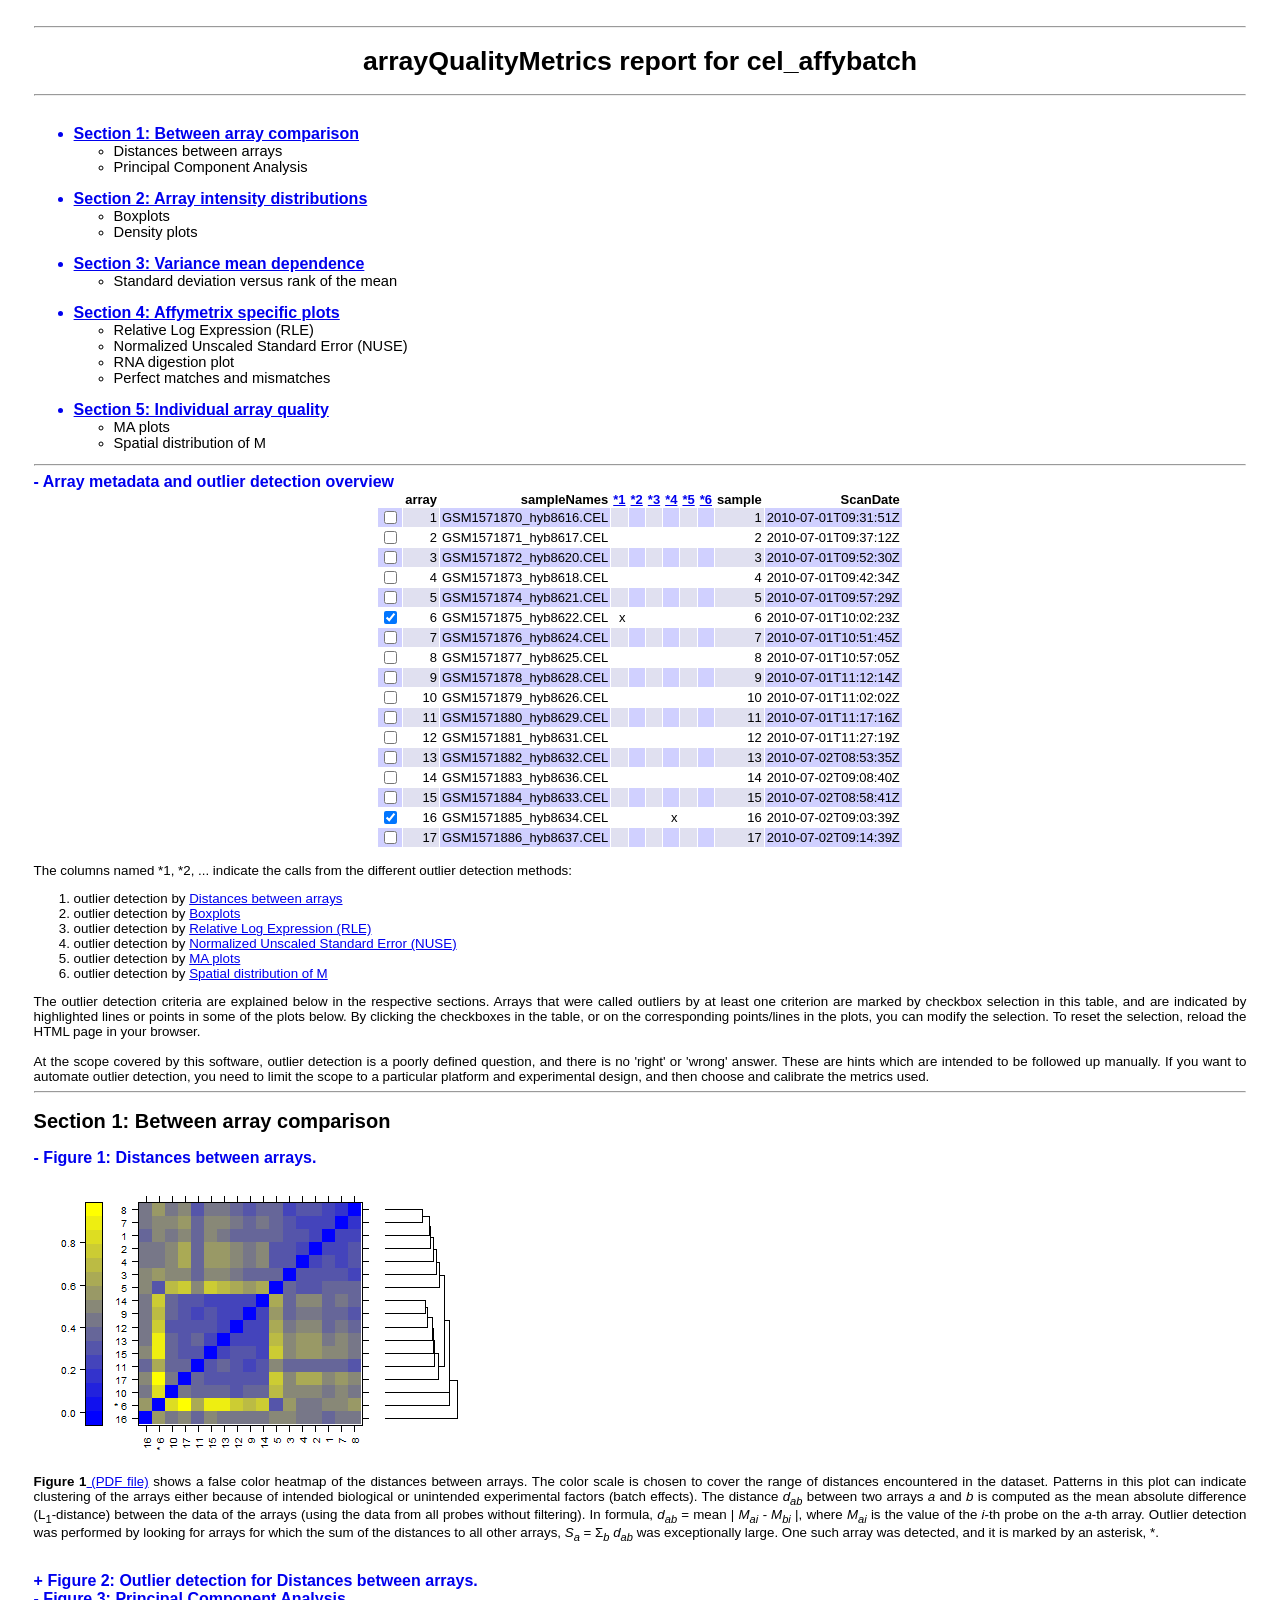
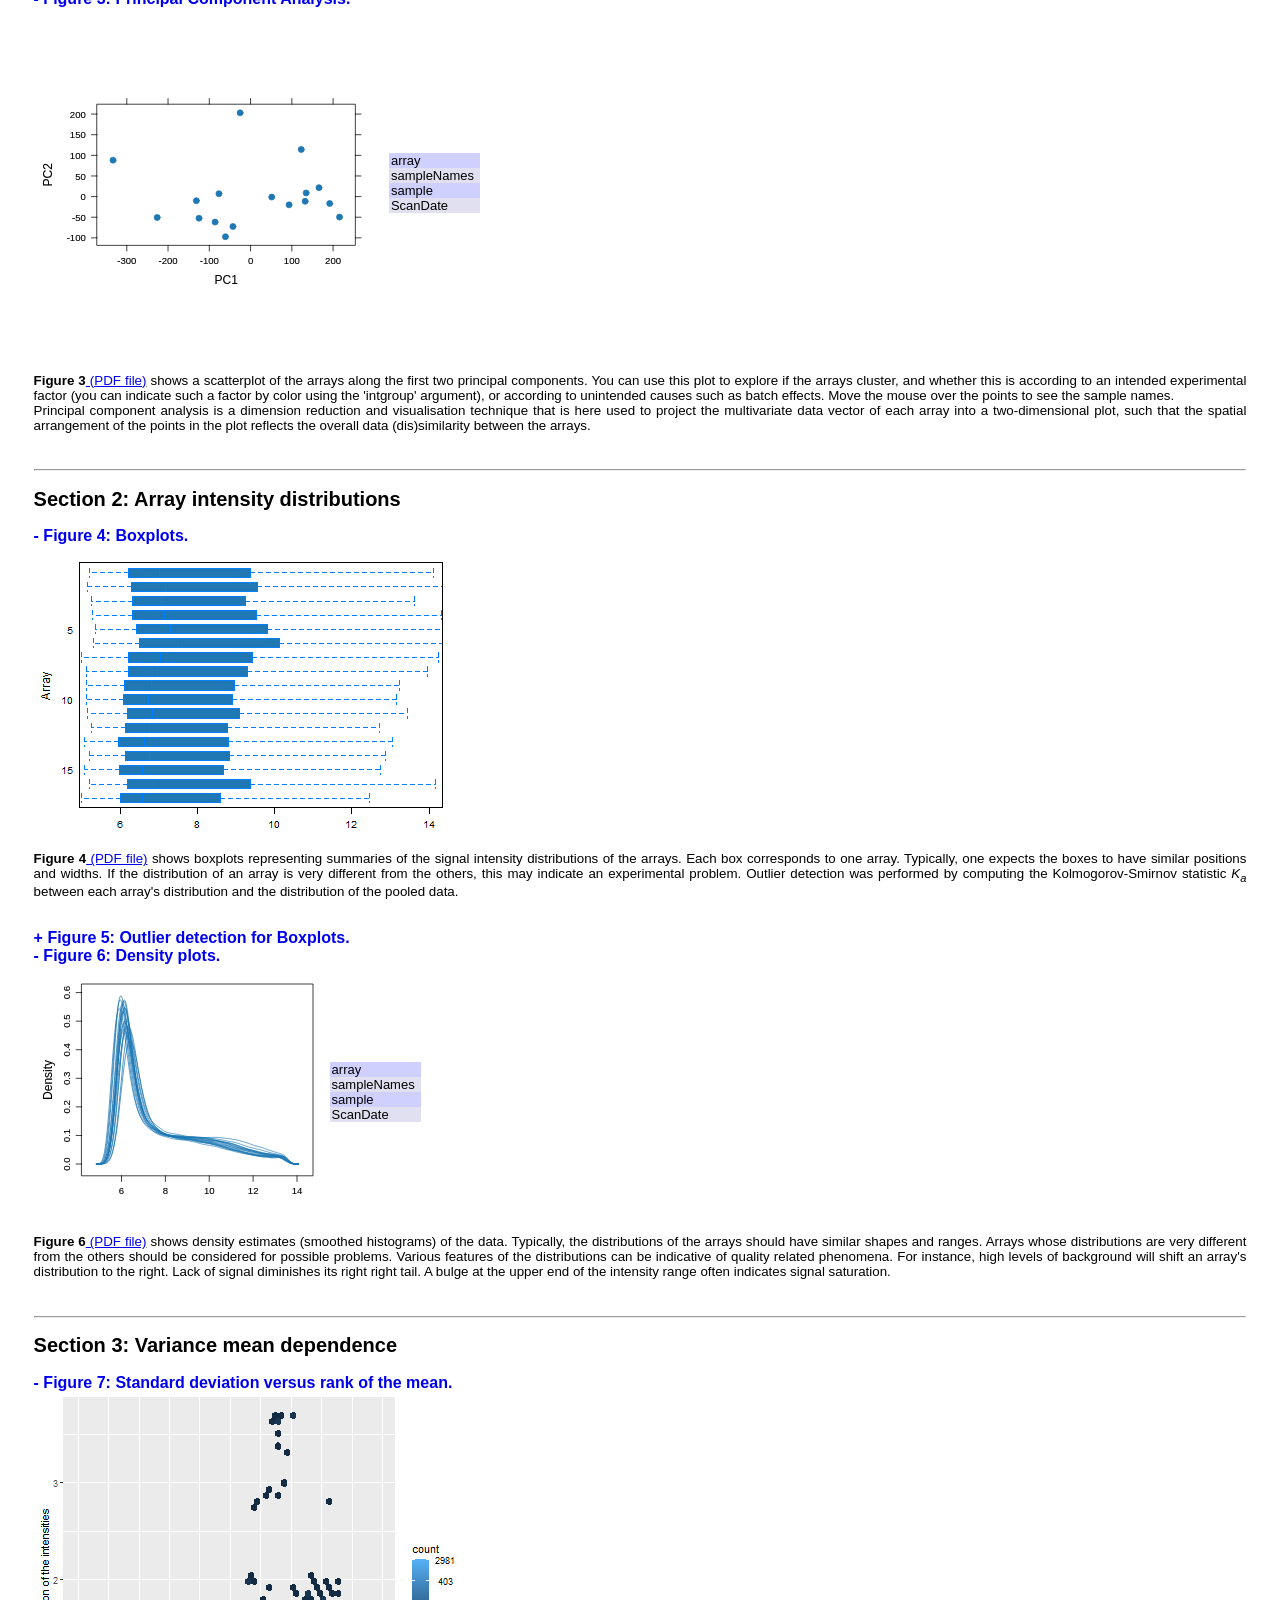
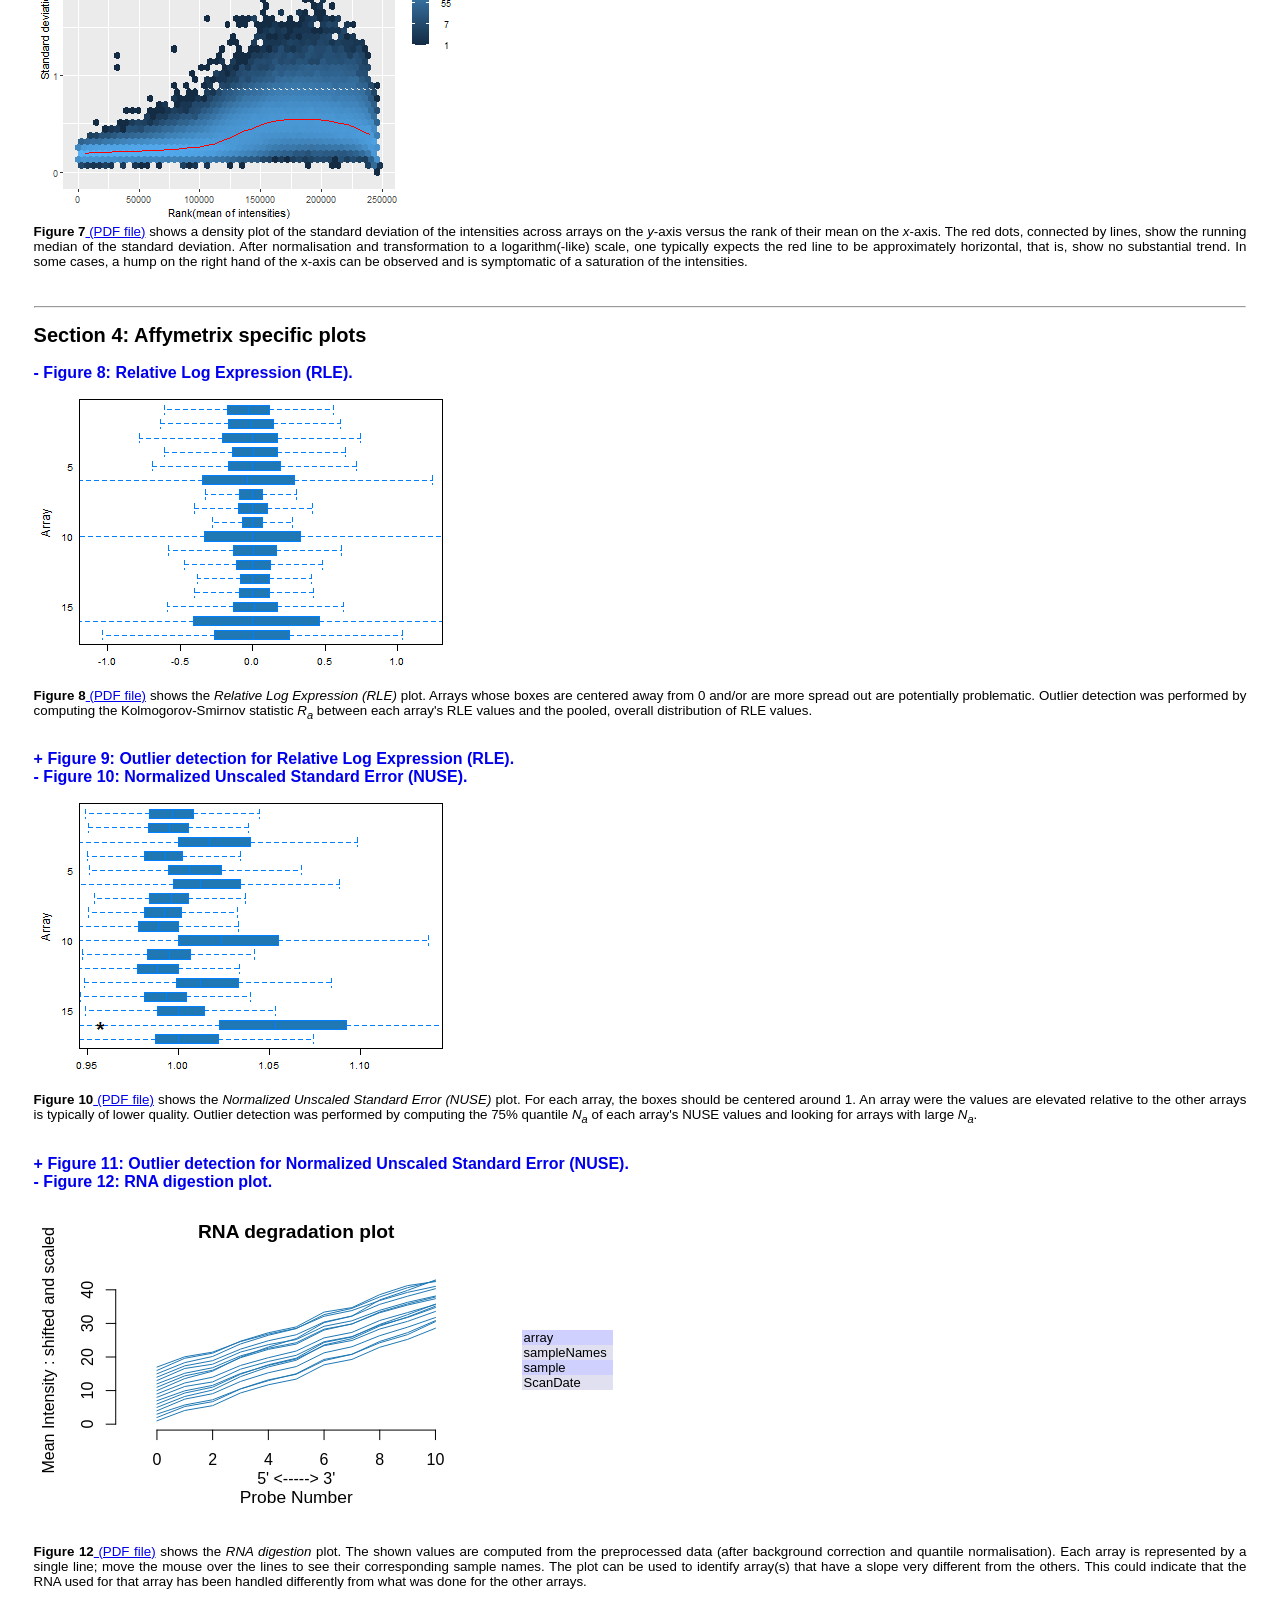
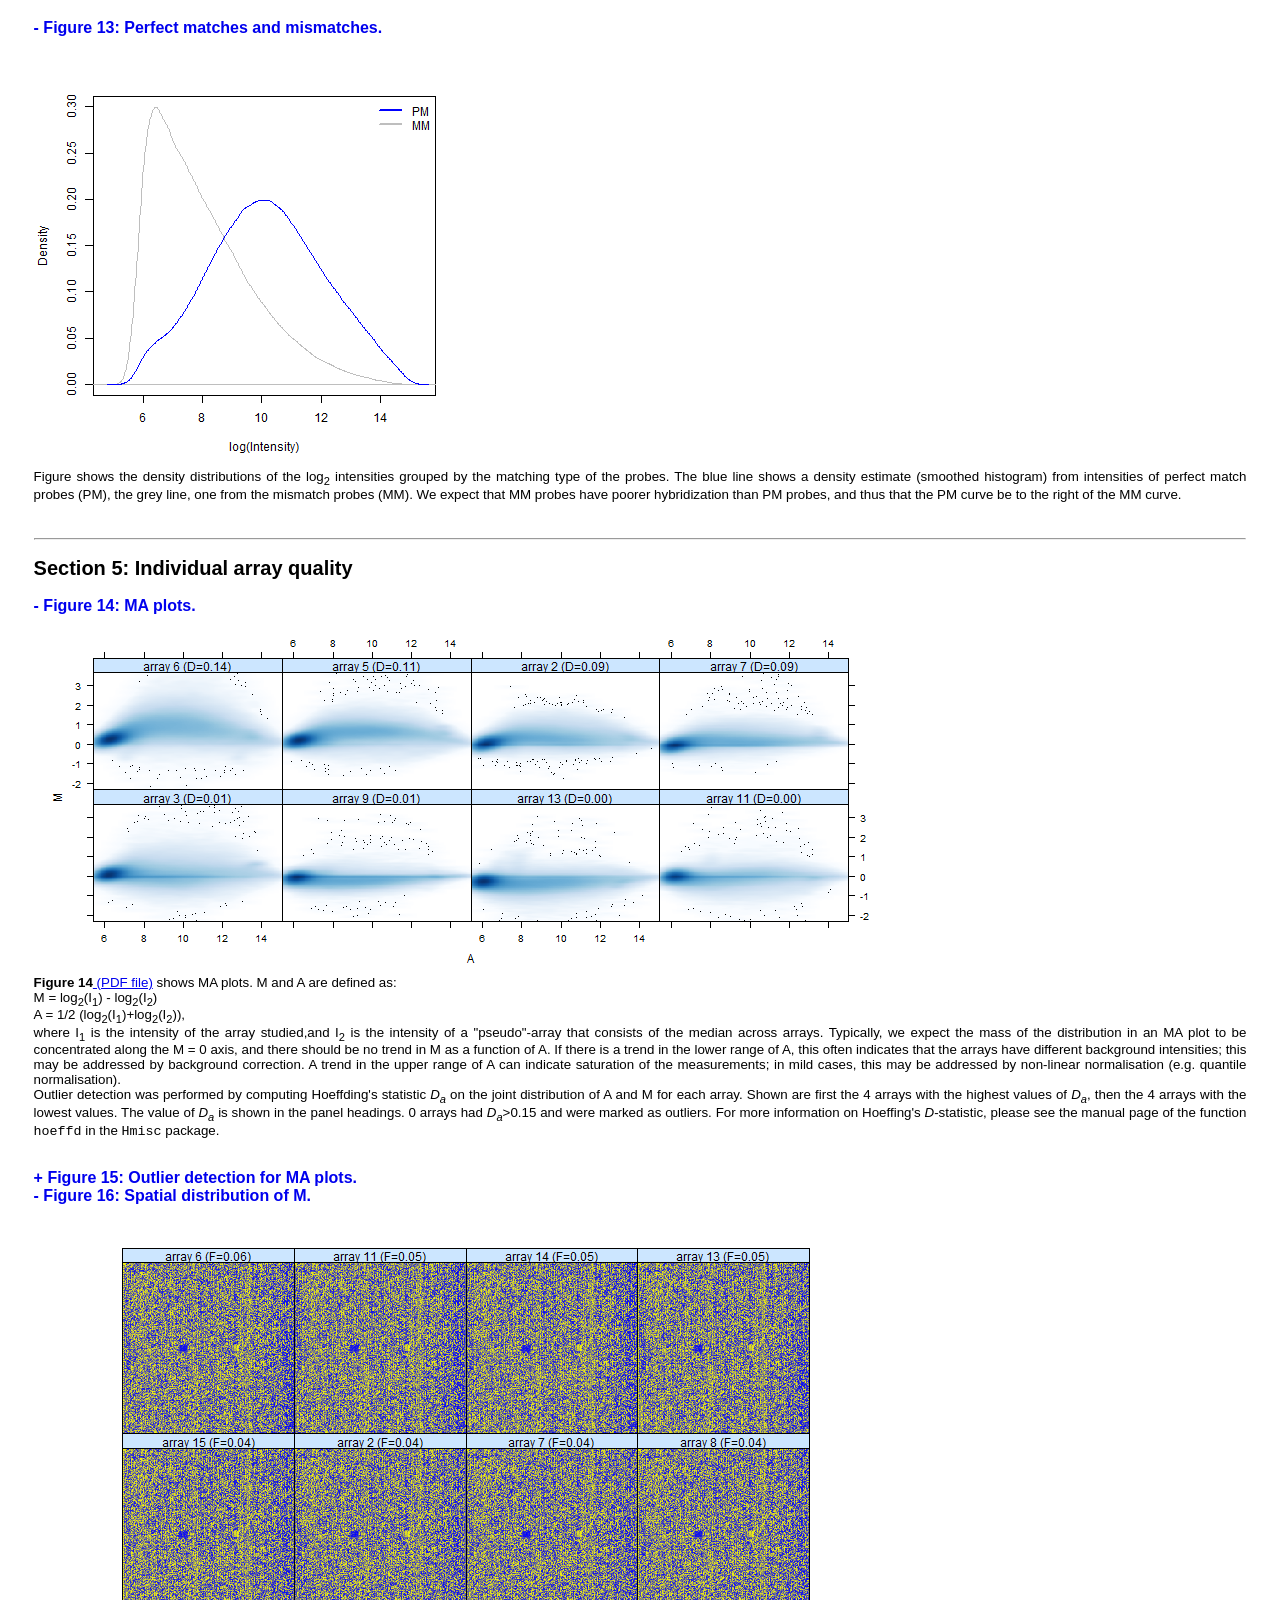
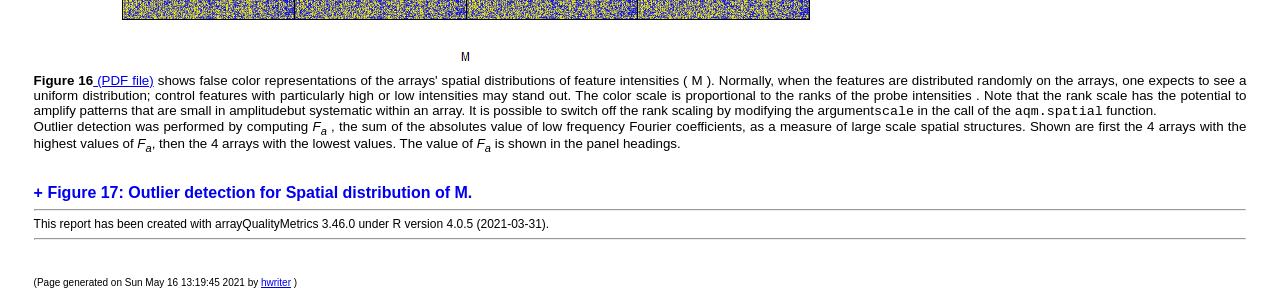
==== commit 89ffcc92: "Track and manage dependencies with renv" ====
--- a/differential-expression-analysis/qc/qc-report-affybatch/index.html
+++ b/differential-expression-analysis/qc/qc-report-affybatch/index.html
@@ -71,7 +71,7 @@
 <td><?xml version="1.0" encoding="ASCII"?>
 <svg xmlns="http://www.w3.org/2000/svg" xmlns:xlink="http://www.w3.org/1999/xlink" width="347.37px" height="347.37px" viewBox="0 0 347.37 347.37" version="1.1" id="Fig:pca">
   <metadata xmlns:gridsvg="http://www.stat.auckland.ac.nz/~paul/R/gridSVG/">
-    <gridsvg:generator name="gridSVG" version="1.7-2" time="2021-05-14 12:26:20"/>
+    <gridsvg:generator name="gridSVG" version="1.7-2" time="2021-05-16 13:19:26"/>
     <gridsvg:argument name="name" value="C:/Users/xlxs4/meta-analysis/differential-expression-analysis/qc/qc-report-affybatch/pca.svg"/>
     <gridsvg:argument name="exportCoords" value="none"/>
     <gridsvg:argument name="exportMappings" value="none"/>
@@ -332,7 +332,7 @@
 <td><?xml version="1.0" encoding="ASCII"?>
 <svg xmlns="http://www.w3.org/2000/svg" xmlns:xlink="http://www.w3.org/1999/xlink" width="288px" height="252px" viewBox="0 0 288 252" version="1.1" id="Fig:dens">
   <metadata xmlns:gridsvg="http://www.stat.auckland.ac.nz/~paul/R/gridSVG/">
-    <gridsvg:generator name="gridSVG" version="1.7-2" time="2021-05-14 12:26:21"/>
+    <gridsvg:generator name="gridSVG" version="1.7-2" time="2021-05-16 13:19:28"/>
     <gridsvg:argument name="name" value="C:/Users/xlxs4/meta-analysis/differential-expression-analysis/qc/qc-report-affybatch/dens.svg"/>
     <gridsvg:argument name="exportCoords" value="none"/>
     <gridsvg:argument name="exportMappings" value="none"/>
@@ -721,5 +721,5 @@
 <img src="out spm.png" border="0" alt="out spm.png" id="Figls:out spm"></img><br>
 <b>Figure 17</b><a href="out spm.pdf"> (PDF file)</a> shows a bar chart of the <i>F<sub>a</sub></i>, the outlier detection criterion from the previous figure. The bars are shown in the original order of the arrays. Based on the distribution of the values across all arrays, a threshold of 0.062 was determined, which is indicated by the vertical line. None of the arrays exceeded the threshold and was considered an outlier.<br><br><br>
 </div><hr><span style="font-size:9pt">This report has been created with arrayQualityMetrics 3.46.0 under R version 4.0.5 (2021-03-31).</span><hr>
-<br/><br/><font size="-2">(Page generated on Fri May 14 12:26:33 2021 by <a href="http://www.embl.de/~gpau/hwriter/index.html">hwriter</a> )</font><br/>
+<br/><br/><font size="-2">(Page generated on Sun May 16 13:19:45 2021 by <a href="http://www.embl.de/~gpau/hwriter/index.html">hwriter</a> )</font><br/>
 </body></html>
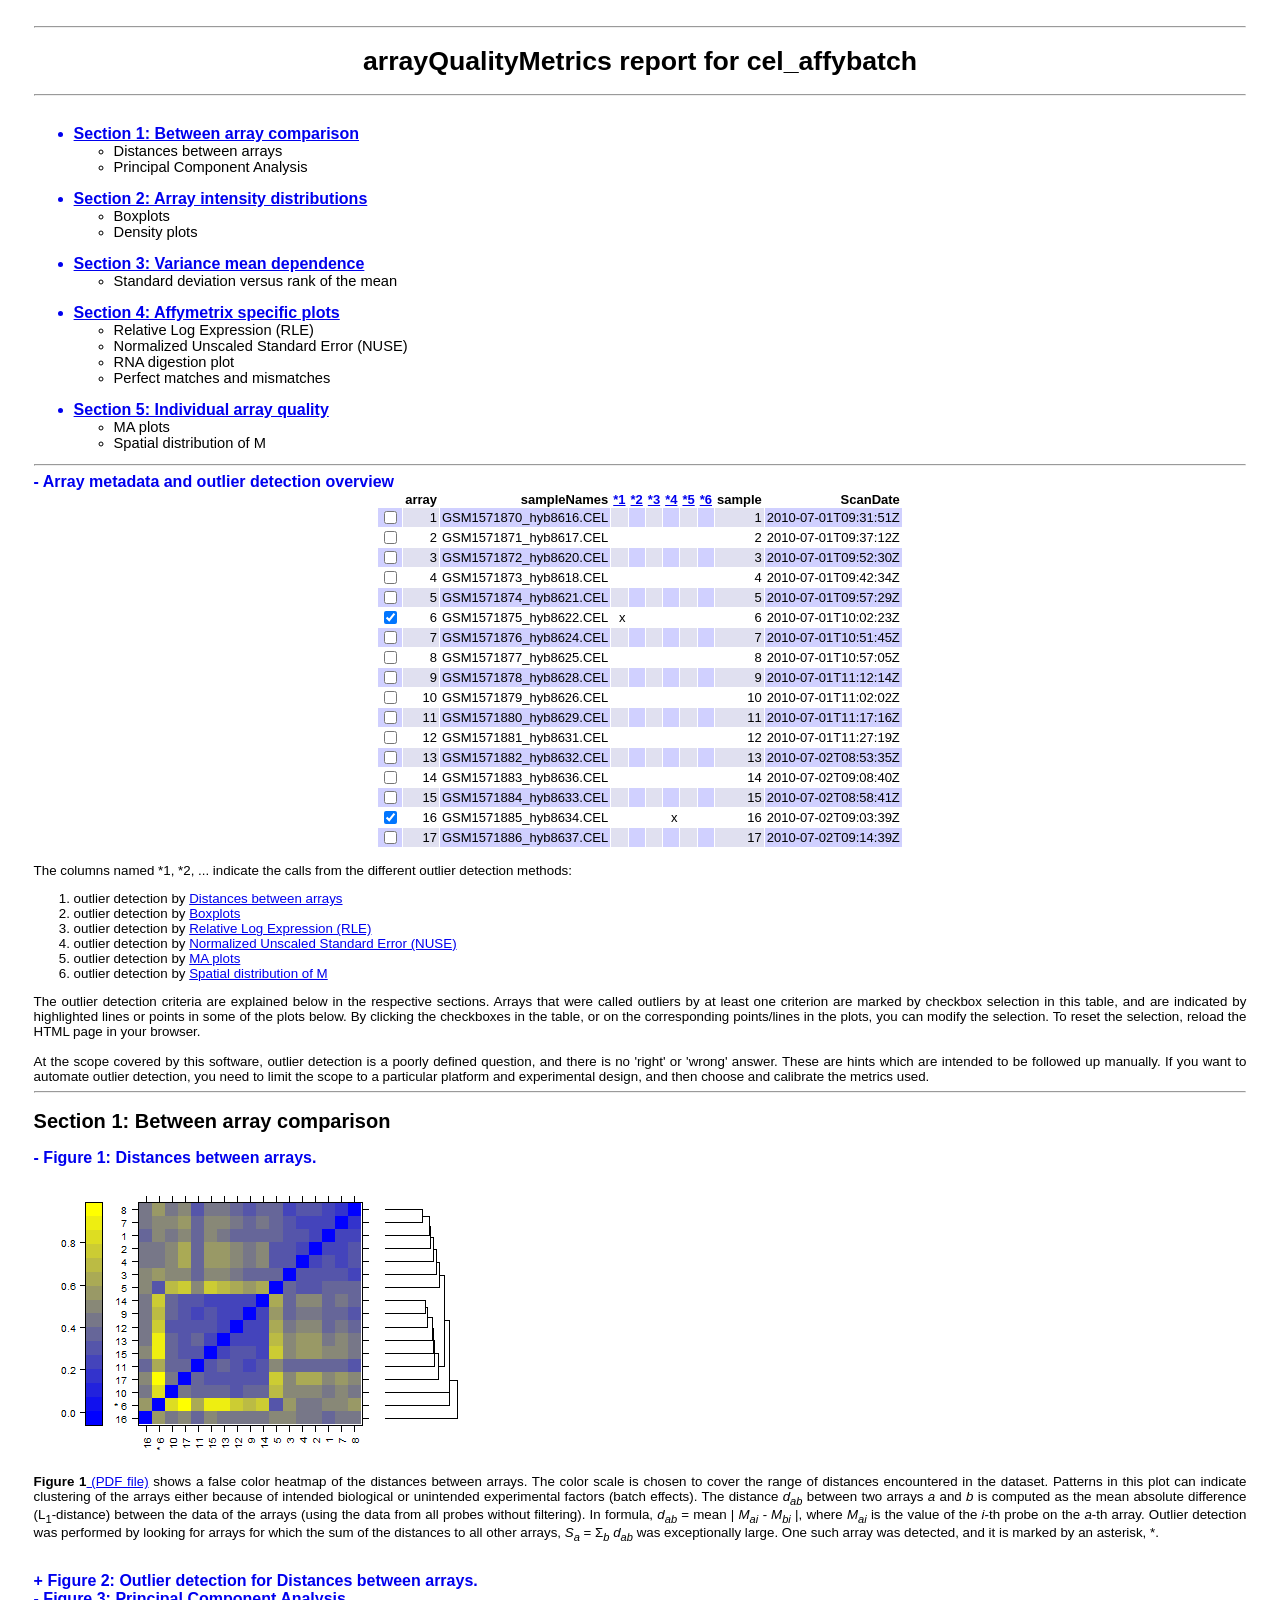
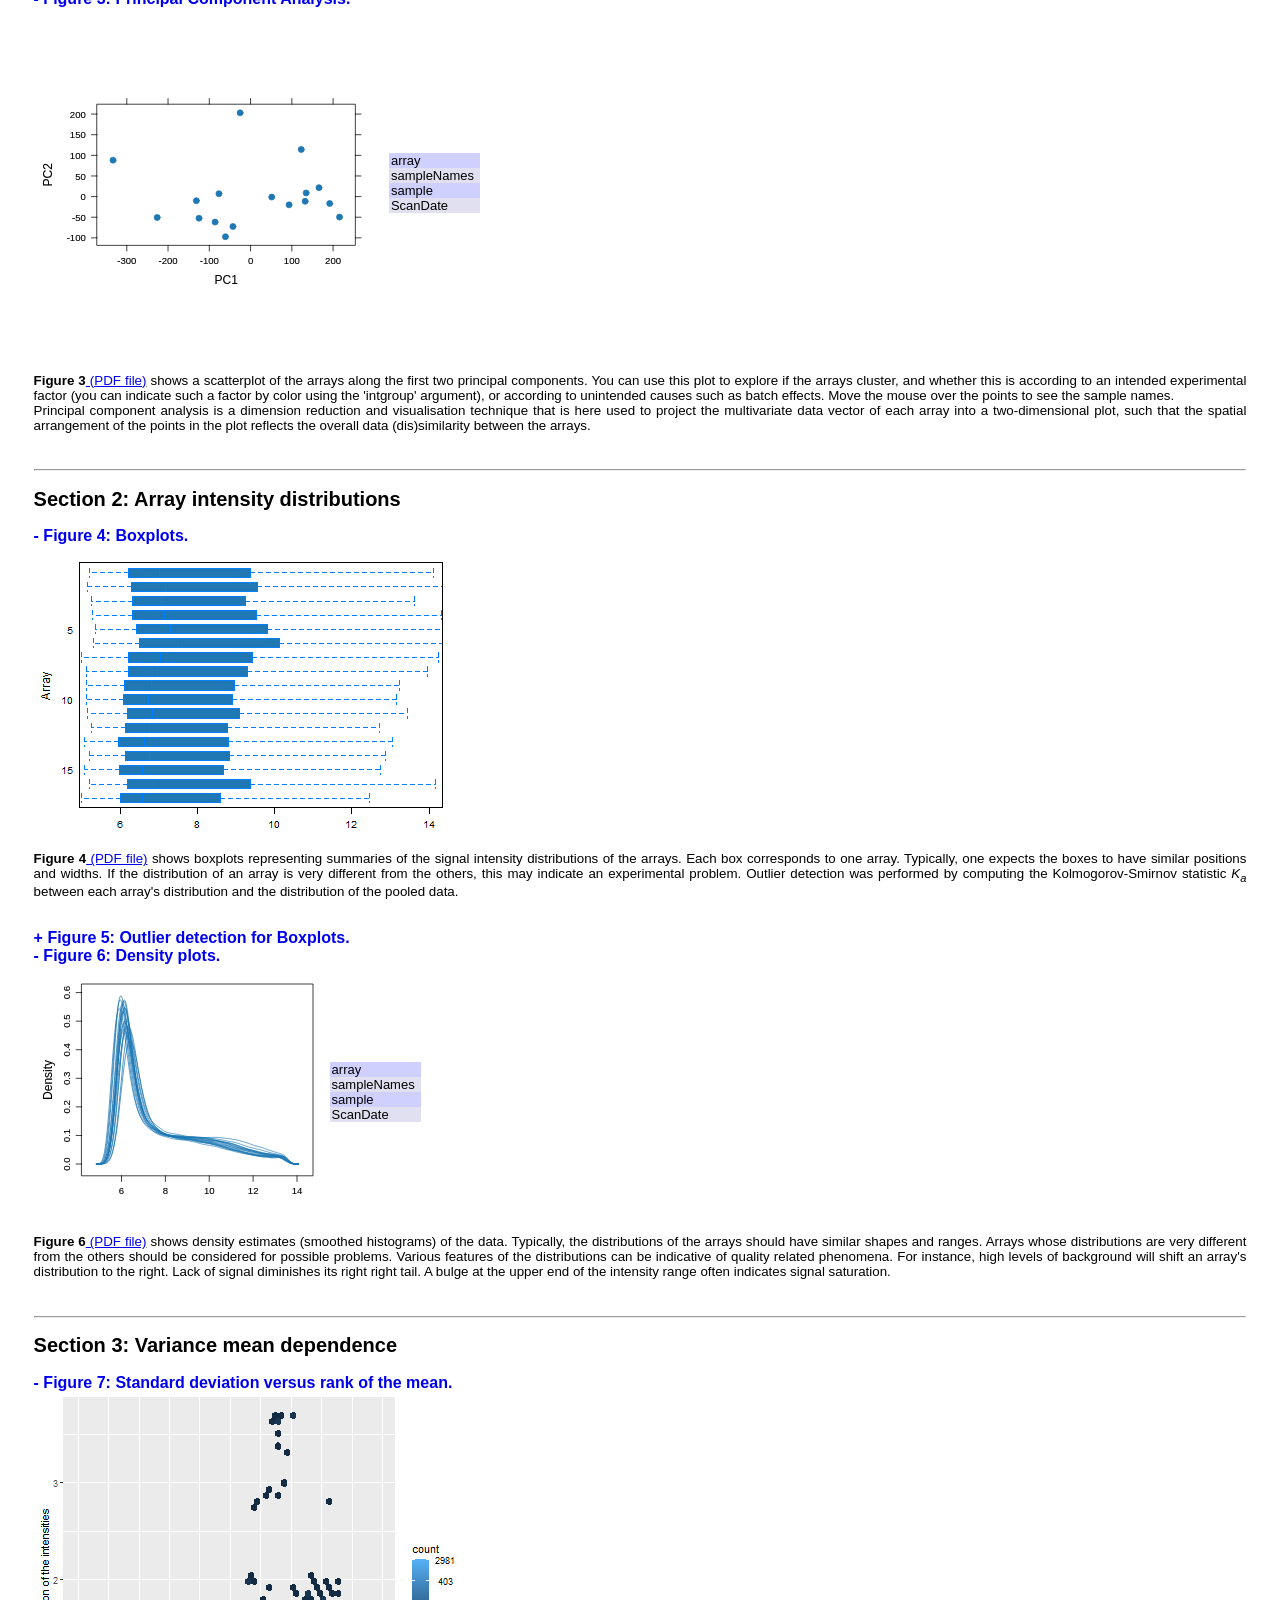
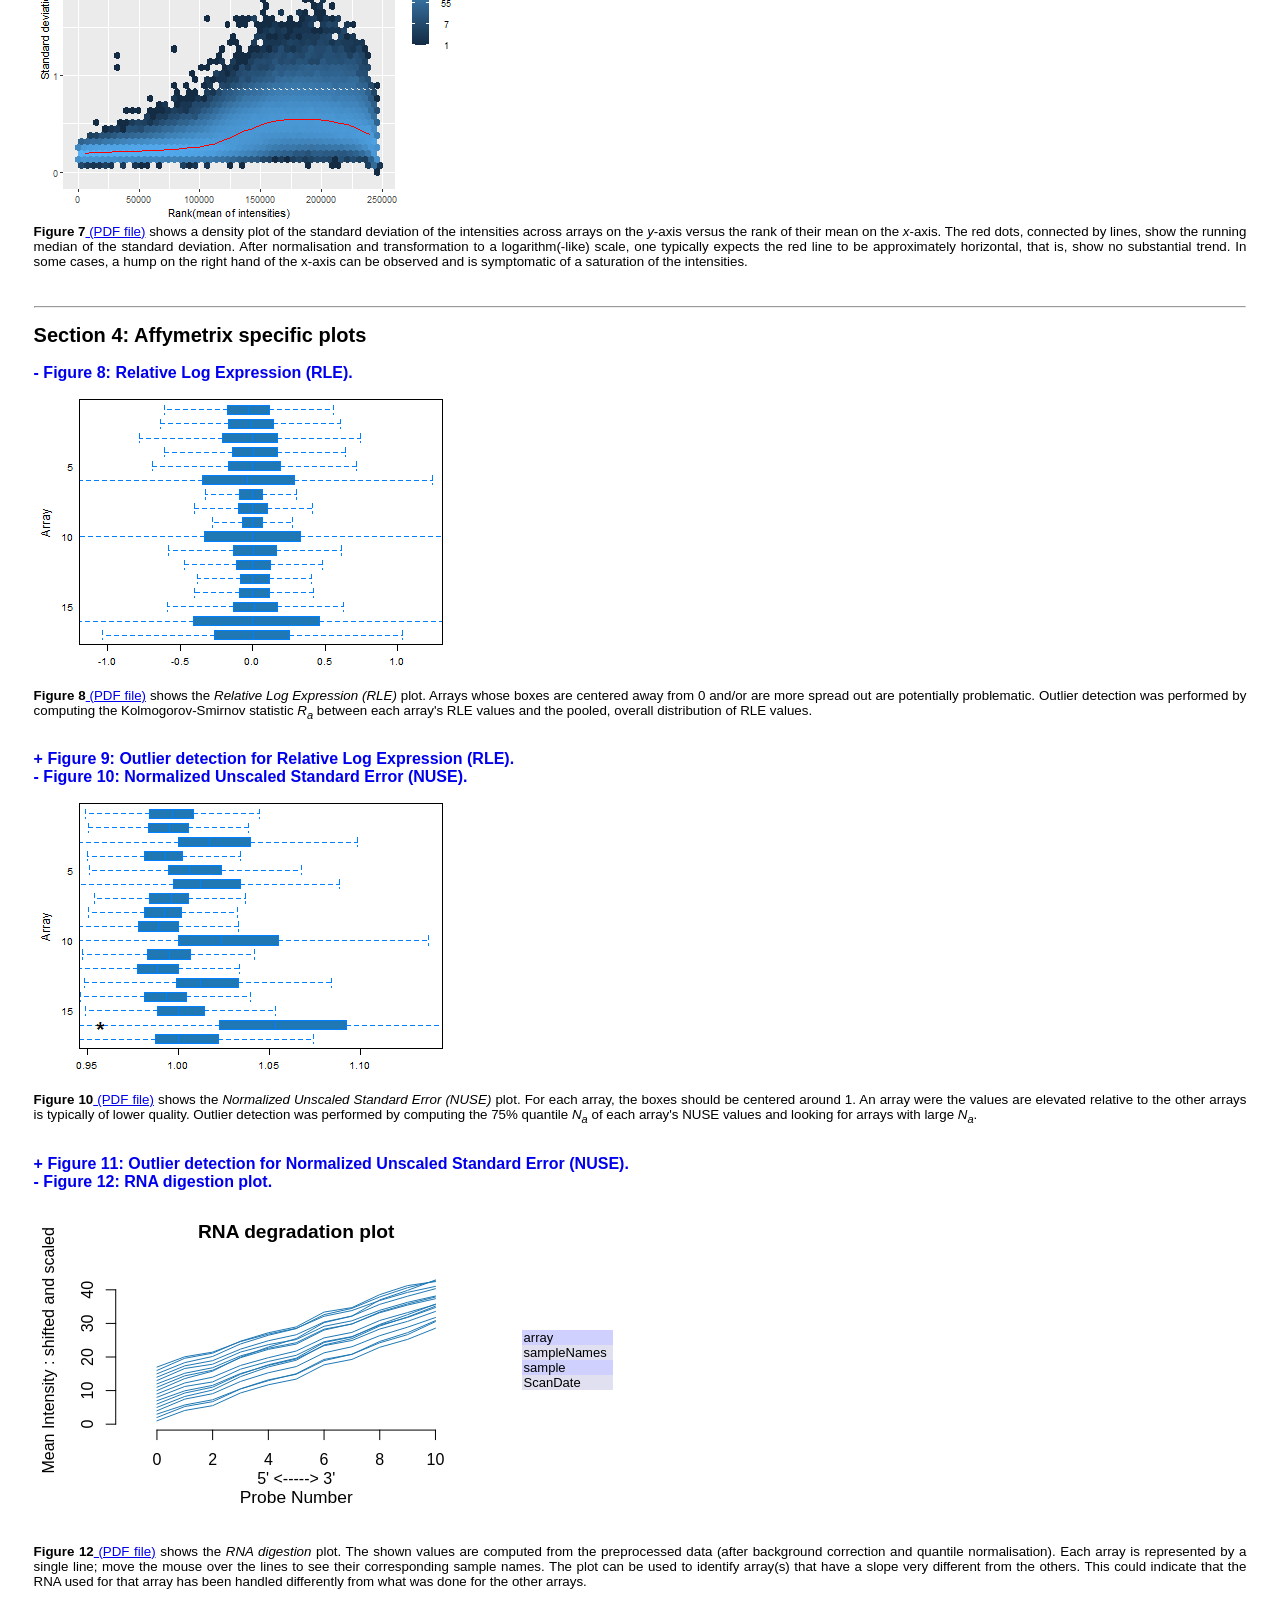
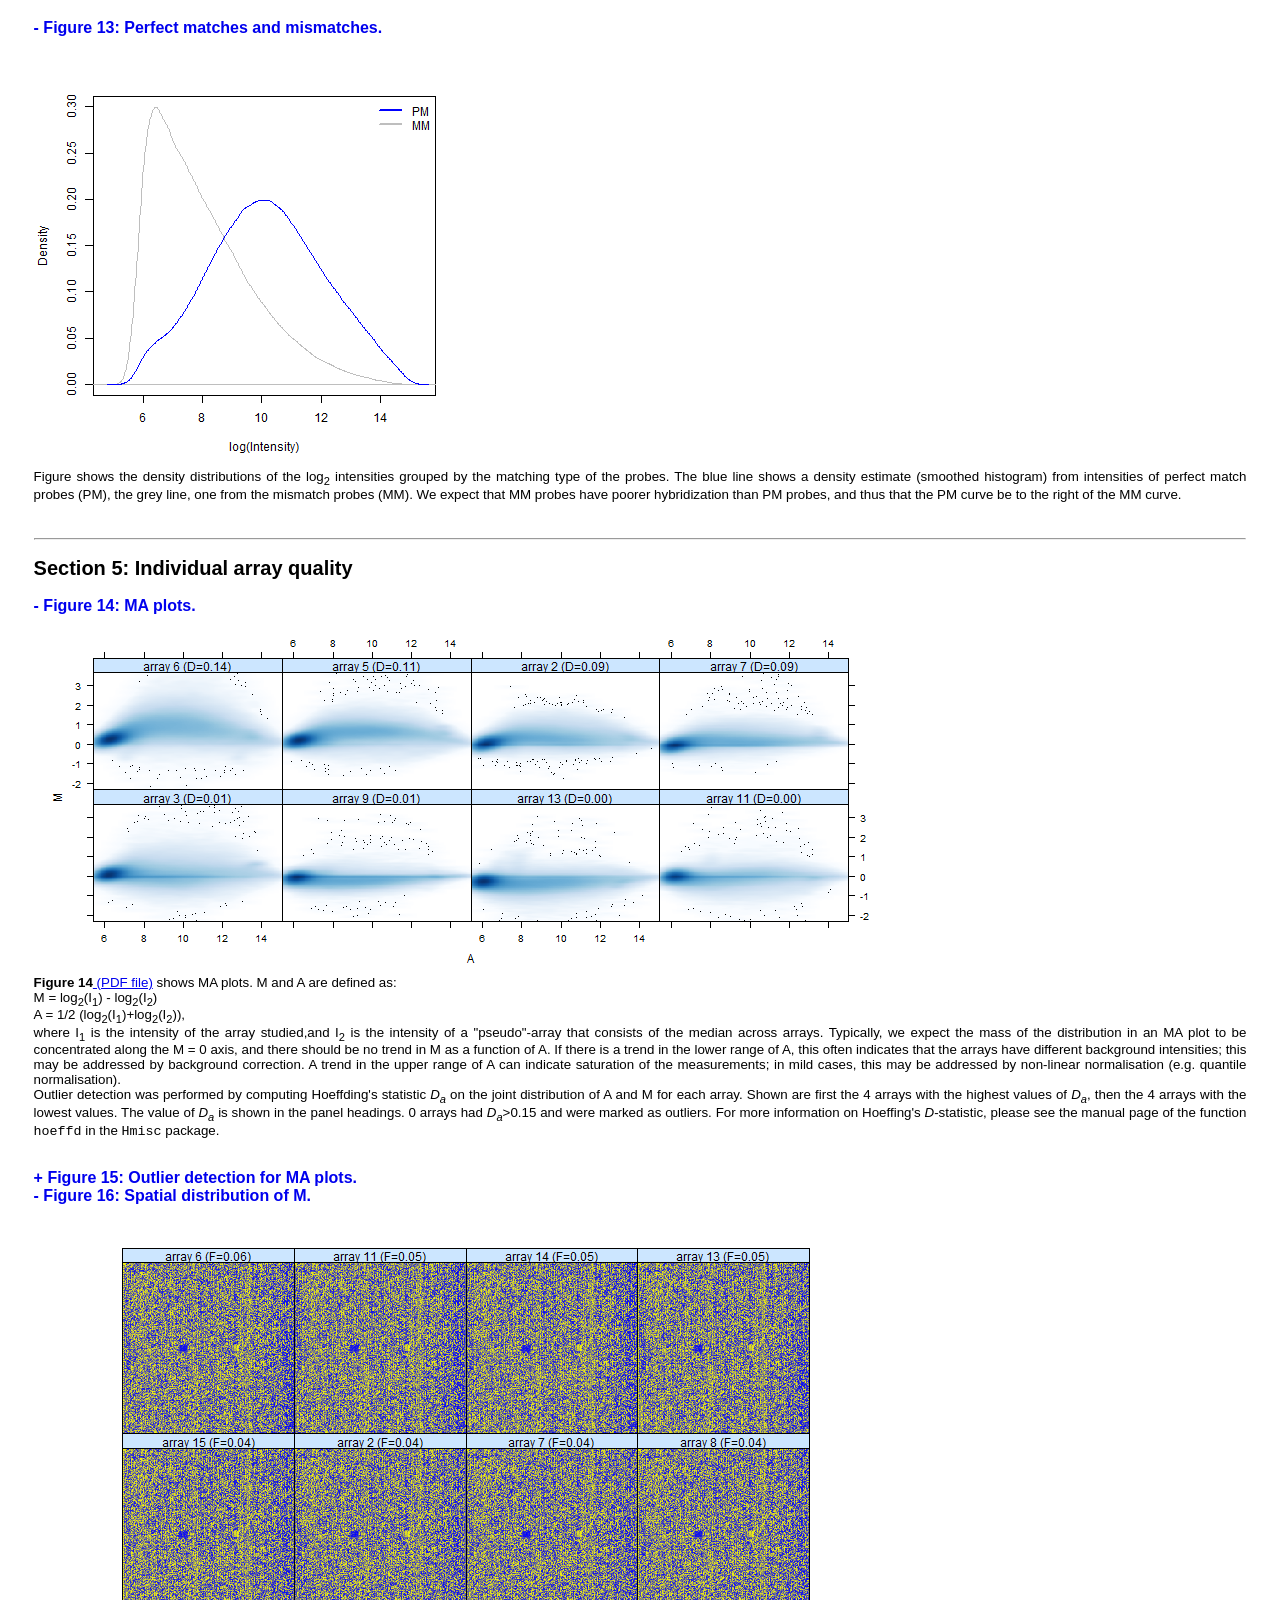
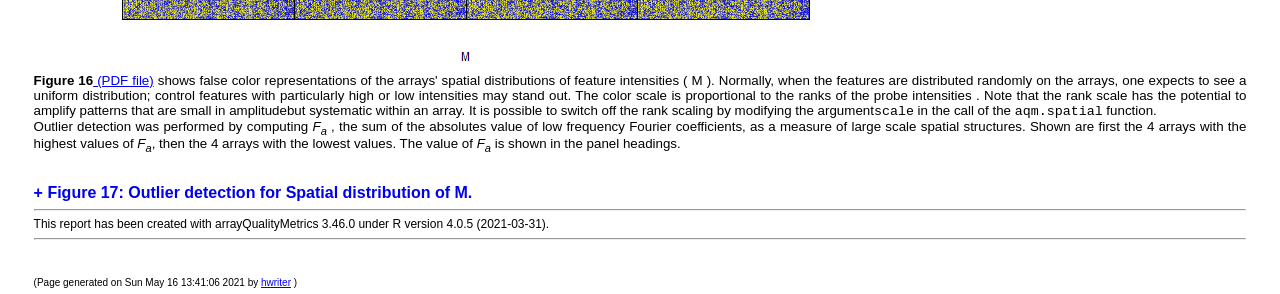
==== commit dbe16377: "Move here() to root; fix dependencies" ====
--- a/differential-expression-analysis/qc/qc-report-affybatch/index.html
+++ b/differential-expression-analysis/qc/qc-report-affybatch/index.html
@@ -71,7 +71,7 @@
 <td><?xml version="1.0" encoding="ASCII"?>
 <svg xmlns="http://www.w3.org/2000/svg" xmlns:xlink="http://www.w3.org/1999/xlink" width="347.37px" height="347.37px" viewBox="0 0 347.37 347.37" version="1.1" id="Fig:pca">
   <metadata xmlns:gridsvg="http://www.stat.auckland.ac.nz/~paul/R/gridSVG/">
-    <gridsvg:generator name="gridSVG" version="1.7-2" time="2021-05-16 13:19:26"/>
+    <gridsvg:generator name="gridSVG" version="1.7-2" time="2021-05-16 13:40:53"/>
     <gridsvg:argument name="name" value="C:/Users/xlxs4/meta-analysis/differential-expression-analysis/qc/qc-report-affybatch/pca.svg"/>
     <gridsvg:argument name="exportCoords" value="none"/>
     <gridsvg:argument name="exportMappings" value="none"/>
@@ -332,7 +332,7 @@
 <td><?xml version="1.0" encoding="ASCII"?>
 <svg xmlns="http://www.w3.org/2000/svg" xmlns:xlink="http://www.w3.org/1999/xlink" width="288px" height="252px" viewBox="0 0 288 252" version="1.1" id="Fig:dens">
   <metadata xmlns:gridsvg="http://www.stat.auckland.ac.nz/~paul/R/gridSVG/">
-    <gridsvg:generator name="gridSVG" version="1.7-2" time="2021-05-16 13:19:28"/>
+    <gridsvg:generator name="gridSVG" version="1.7-2" time="2021-05-16 13:40:54"/>
     <gridsvg:argument name="name" value="C:/Users/xlxs4/meta-analysis/differential-expression-analysis/qc/qc-report-affybatch/dens.svg"/>
     <gridsvg:argument name="exportCoords" value="none"/>
     <gridsvg:argument name="exportMappings" value="none"/>
@@ -721,5 +721,5 @@
 <img src="out spm.png" border="0" alt="out spm.png" id="Figls:out spm"></img><br>
 <b>Figure 17</b><a href="out spm.pdf"> (PDF file)</a> shows a bar chart of the <i>F<sub>a</sub></i>, the outlier detection criterion from the previous figure. The bars are shown in the original order of the arrays. Based on the distribution of the values across all arrays, a threshold of 0.062 was determined, which is indicated by the vertical line. None of the arrays exceeded the threshold and was considered an outlier.<br><br><br>
 </div><hr><span style="font-size:9pt">This report has been created with arrayQualityMetrics 3.46.0 under R version 4.0.5 (2021-03-31).</span><hr>
-<br/><br/><font size="-2">(Page generated on Sun May 16 13:19:45 2021 by <a href="http://www.embl.de/~gpau/hwriter/index.html">hwriter</a> )</font><br/>
+<br/><br/><font size="-2">(Page generated on Sun May 16 13:41:06 2021 by <a href="http://www.embl.de/~gpau/hwriter/index.html">hwriter</a> )</font><br/>
 </body></html>
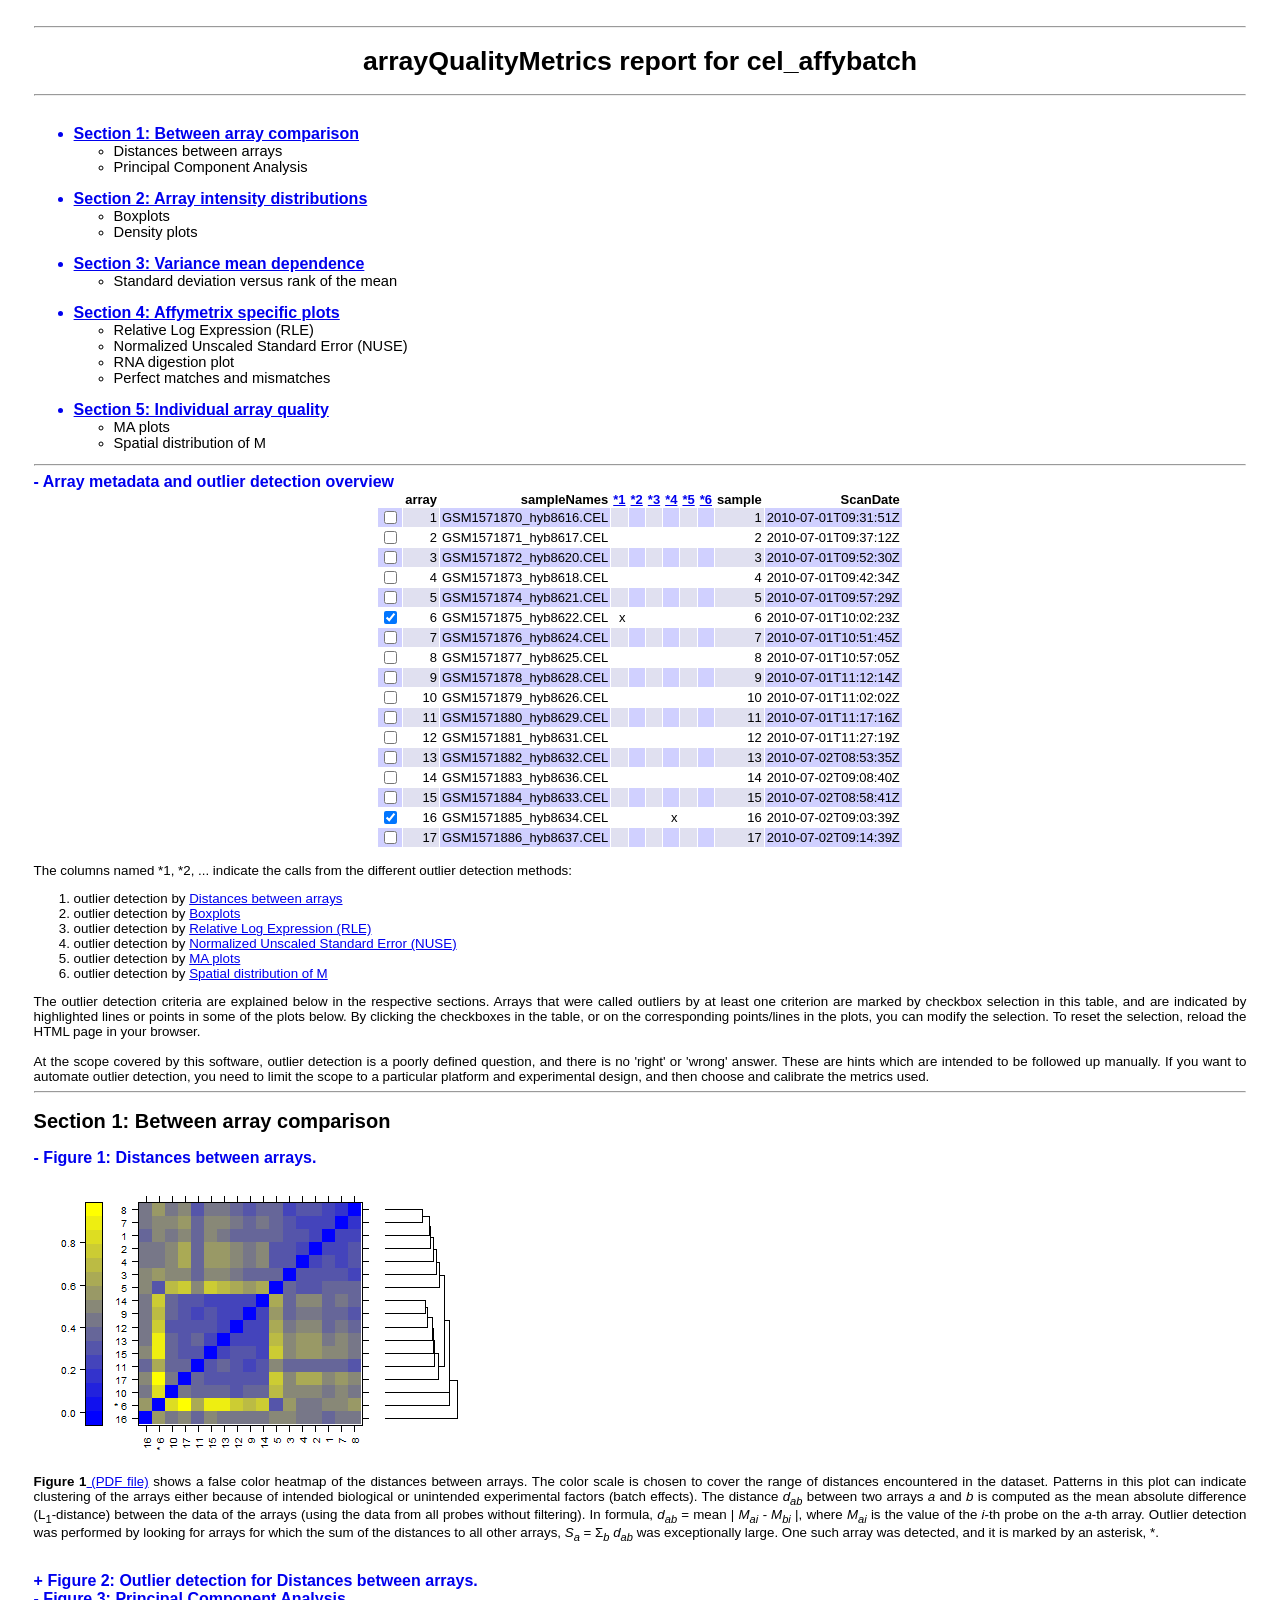
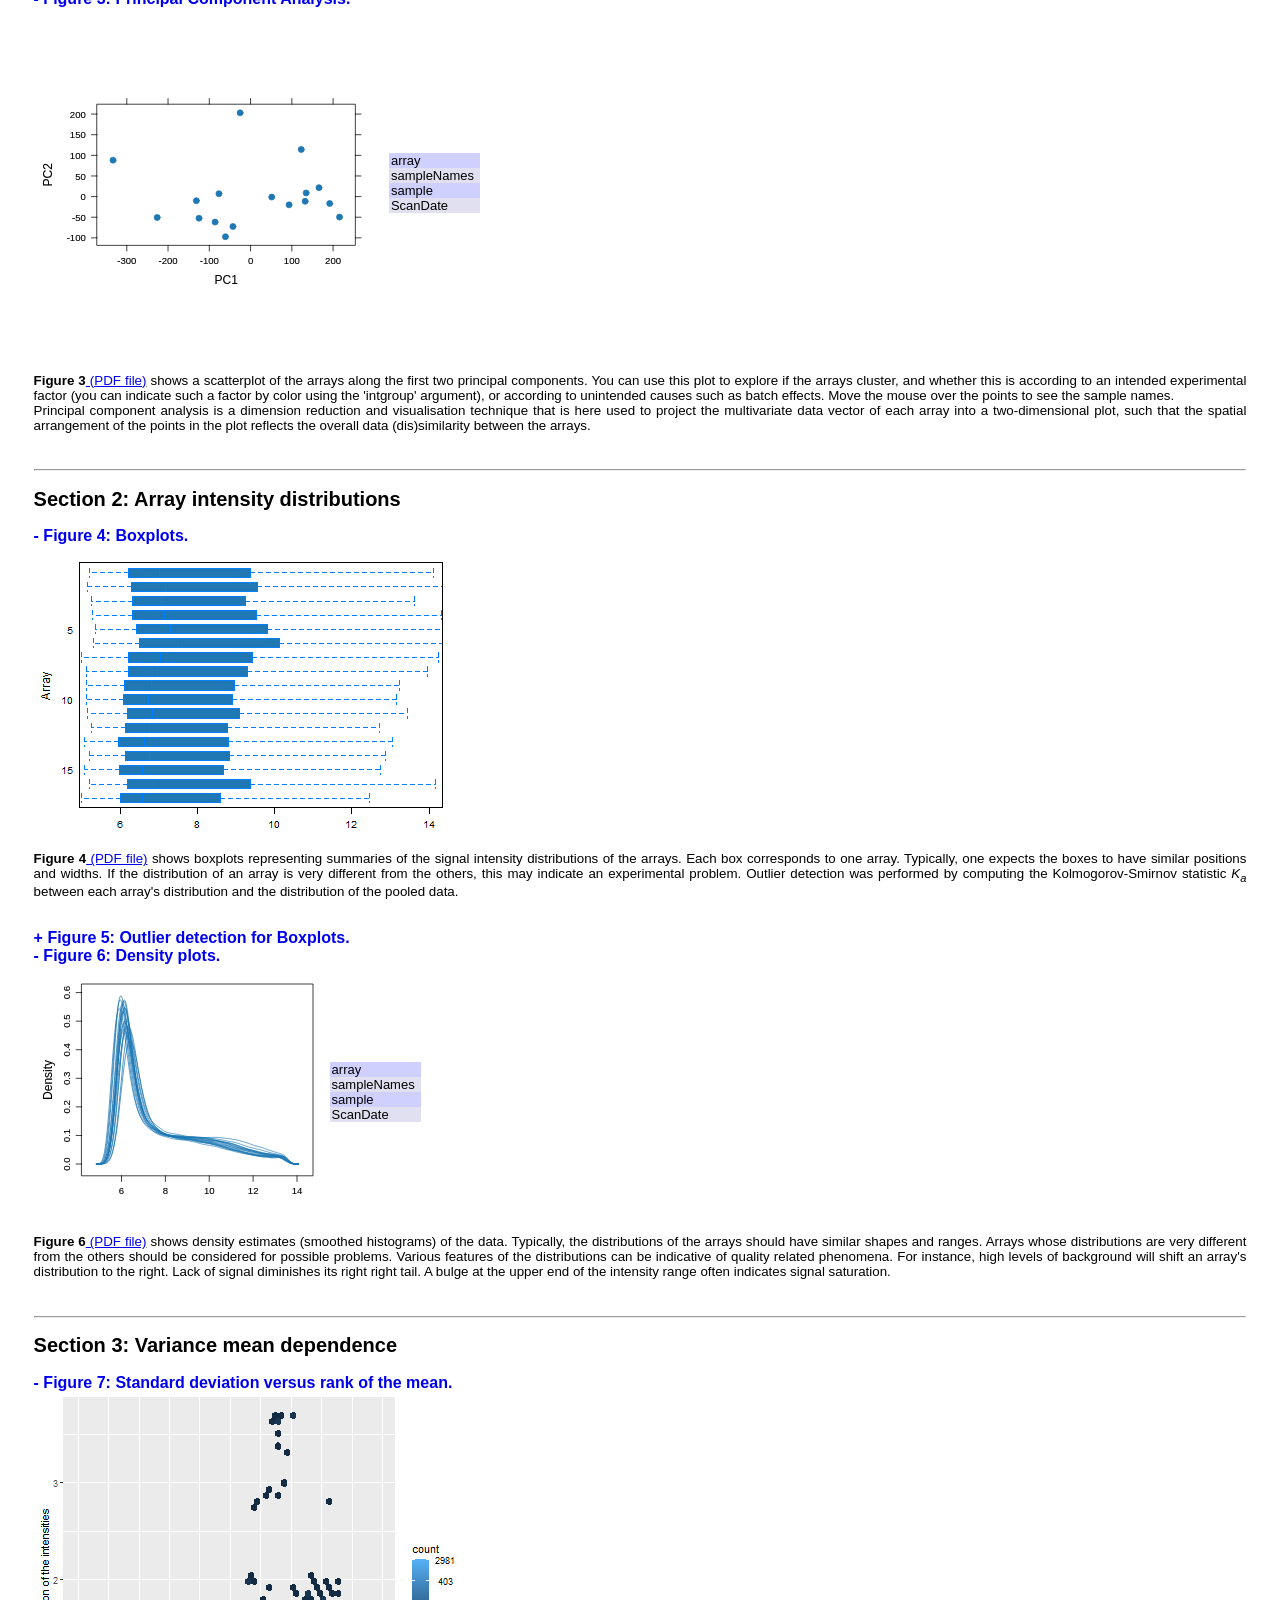
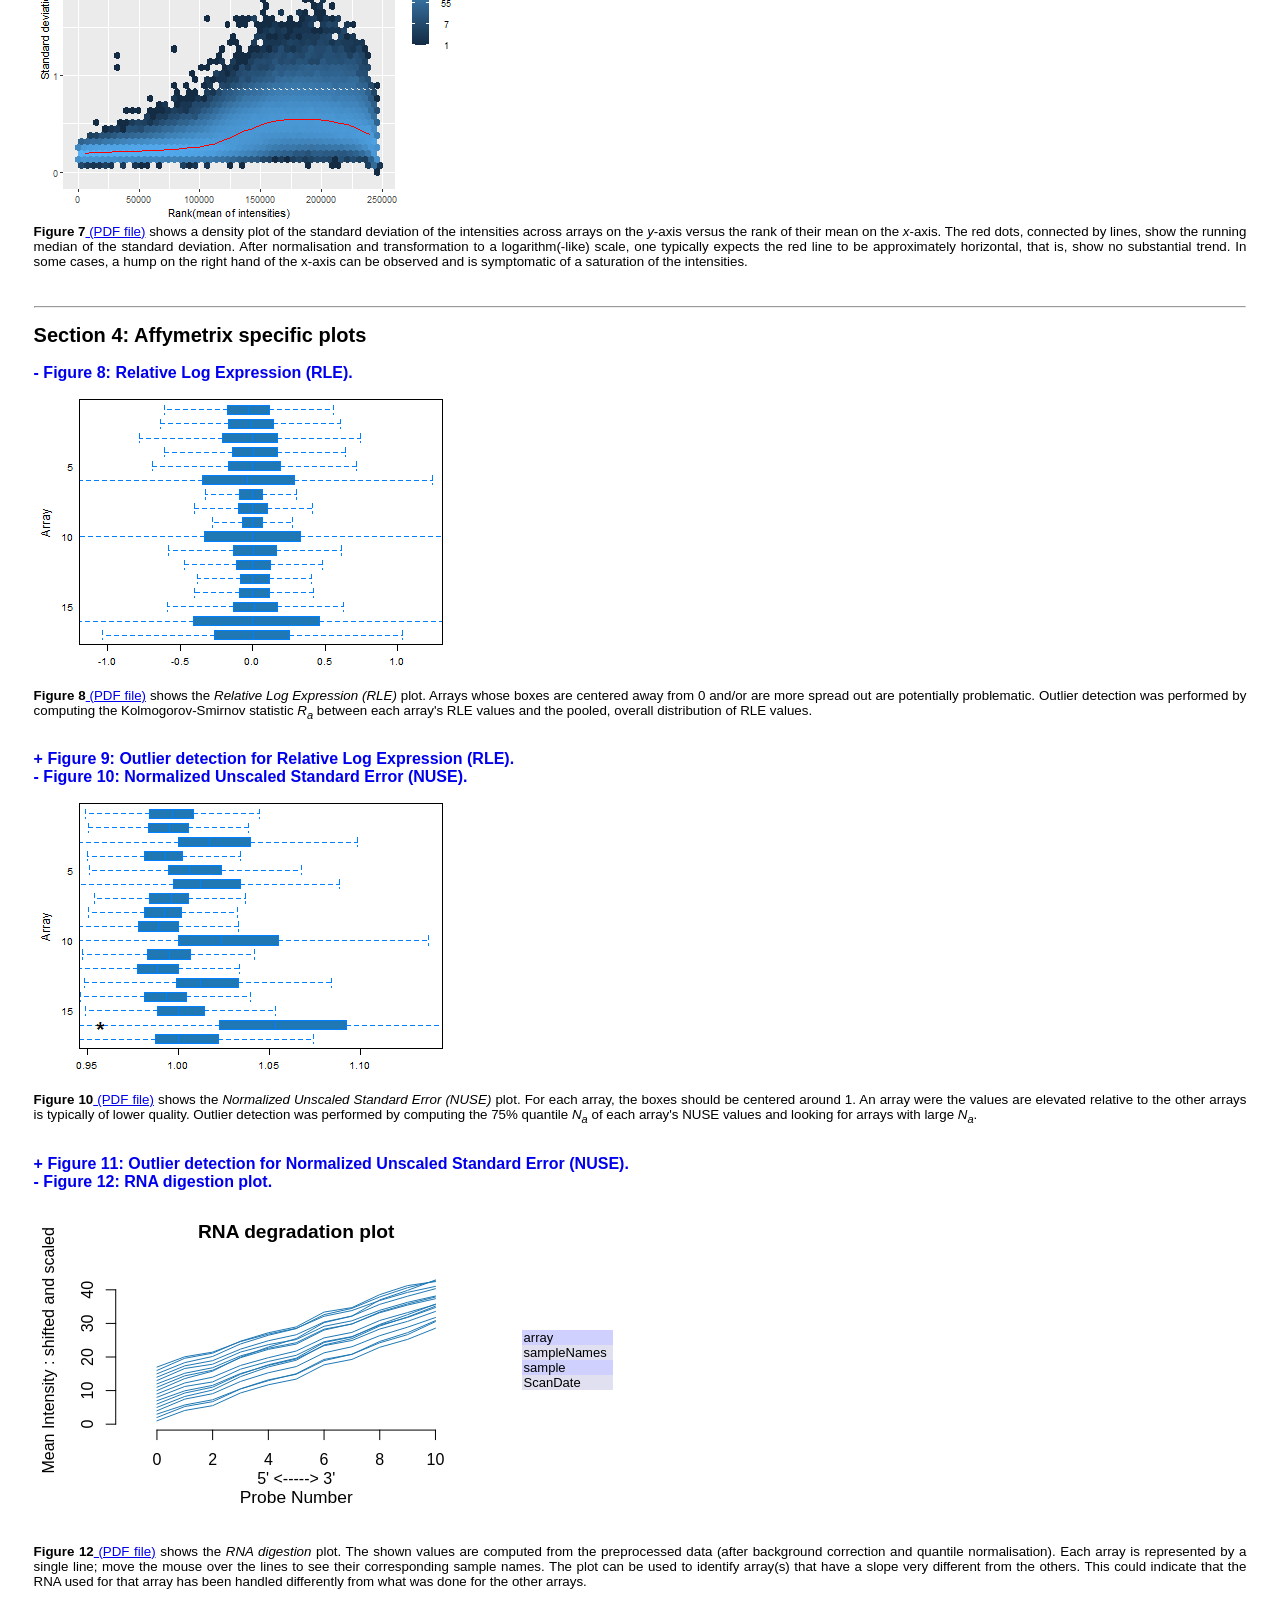
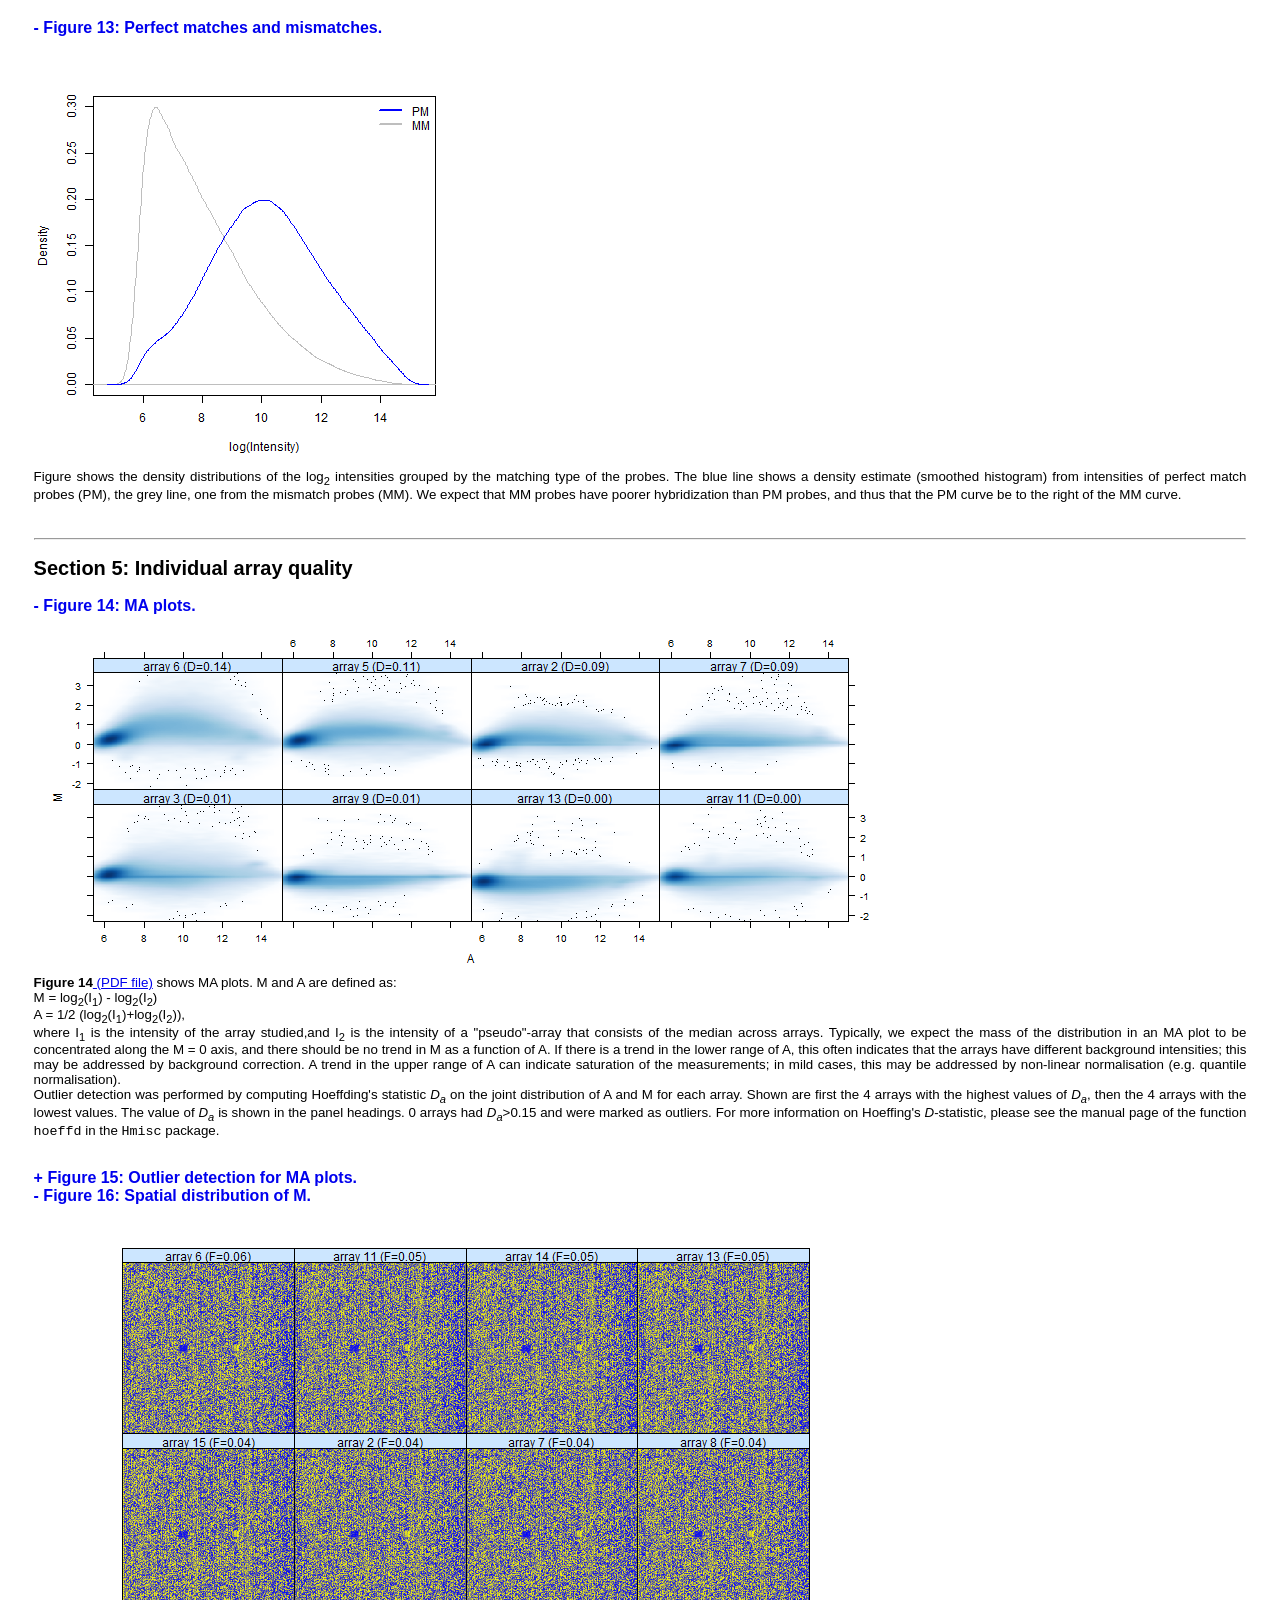
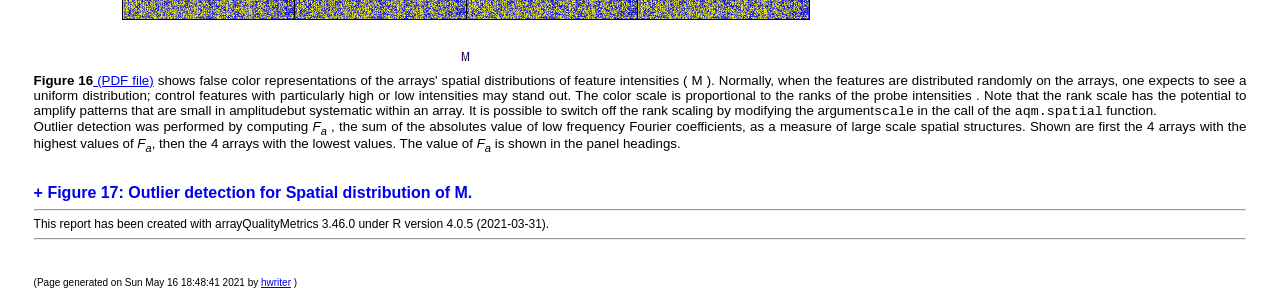
==== commit 399d1b99: "Explicitly require yeast2cdf" ====
--- a/differential-expression-analysis/qc/qc-report-affybatch/index.html
+++ b/differential-expression-analysis/qc/qc-report-affybatch/index.html
@@ -71,7 +71,7 @@
 <td><?xml version="1.0" encoding="ASCII"?>
 <svg xmlns="http://www.w3.org/2000/svg" xmlns:xlink="http://www.w3.org/1999/xlink" width="347.37px" height="347.37px" viewBox="0 0 347.37 347.37" version="1.1" id="Fig:pca">
   <metadata xmlns:gridsvg="http://www.stat.auckland.ac.nz/~paul/R/gridSVG/">
-    <gridsvg:generator name="gridSVG" version="1.7-2" time="2021-05-16 13:40:53"/>
+    <gridsvg:generator name="gridSVG" version="1.7-2" time="2021-05-16 18:48:29"/>
     <gridsvg:argument name="name" value="C:/Users/xlxs4/meta-analysis/differential-expression-analysis/qc/qc-report-affybatch/pca.svg"/>
     <gridsvg:argument name="exportCoords" value="none"/>
     <gridsvg:argument name="exportMappings" value="none"/>
@@ -332,7 +332,7 @@
 <td><?xml version="1.0" encoding="ASCII"?>
 <svg xmlns="http://www.w3.org/2000/svg" xmlns:xlink="http://www.w3.org/1999/xlink" width="288px" height="252px" viewBox="0 0 288 252" version="1.1" id="Fig:dens">
   <metadata xmlns:gridsvg="http://www.stat.auckland.ac.nz/~paul/R/gridSVG/">
-    <gridsvg:generator name="gridSVG" version="1.7-2" time="2021-05-16 13:40:54"/>
+    <gridsvg:generator name="gridSVG" version="1.7-2" time="2021-05-16 18:48:30"/>
     <gridsvg:argument name="name" value="C:/Users/xlxs4/meta-analysis/differential-expression-analysis/qc/qc-report-affybatch/dens.svg"/>
     <gridsvg:argument name="exportCoords" value="none"/>
     <gridsvg:argument name="exportMappings" value="none"/>
@@ -721,5 +721,5 @@
 <img src="out spm.png" border="0" alt="out spm.png" id="Figls:out spm"></img><br>
 <b>Figure 17</b><a href="out spm.pdf"> (PDF file)</a> shows a bar chart of the <i>F<sub>a</sub></i>, the outlier detection criterion from the previous figure. The bars are shown in the original order of the arrays. Based on the distribution of the values across all arrays, a threshold of 0.062 was determined, which is indicated by the vertical line. None of the arrays exceeded the threshold and was considered an outlier.<br><br><br>
 </div><hr><span style="font-size:9pt">This report has been created with arrayQualityMetrics 3.46.0 under R version 4.0.5 (2021-03-31).</span><hr>
-<br/><br/><font size="-2">(Page generated on Sun May 16 13:41:06 2021 by <a href="http://www.embl.de/~gpau/hwriter/index.html">hwriter</a> )</font><br/>
+<br/><br/><font size="-2">(Page generated on Sun May 16 18:48:41 2021 by <a href="http://www.embl.de/~gpau/hwriter/index.html">hwriter</a> )</font><br/>
 </body></html>
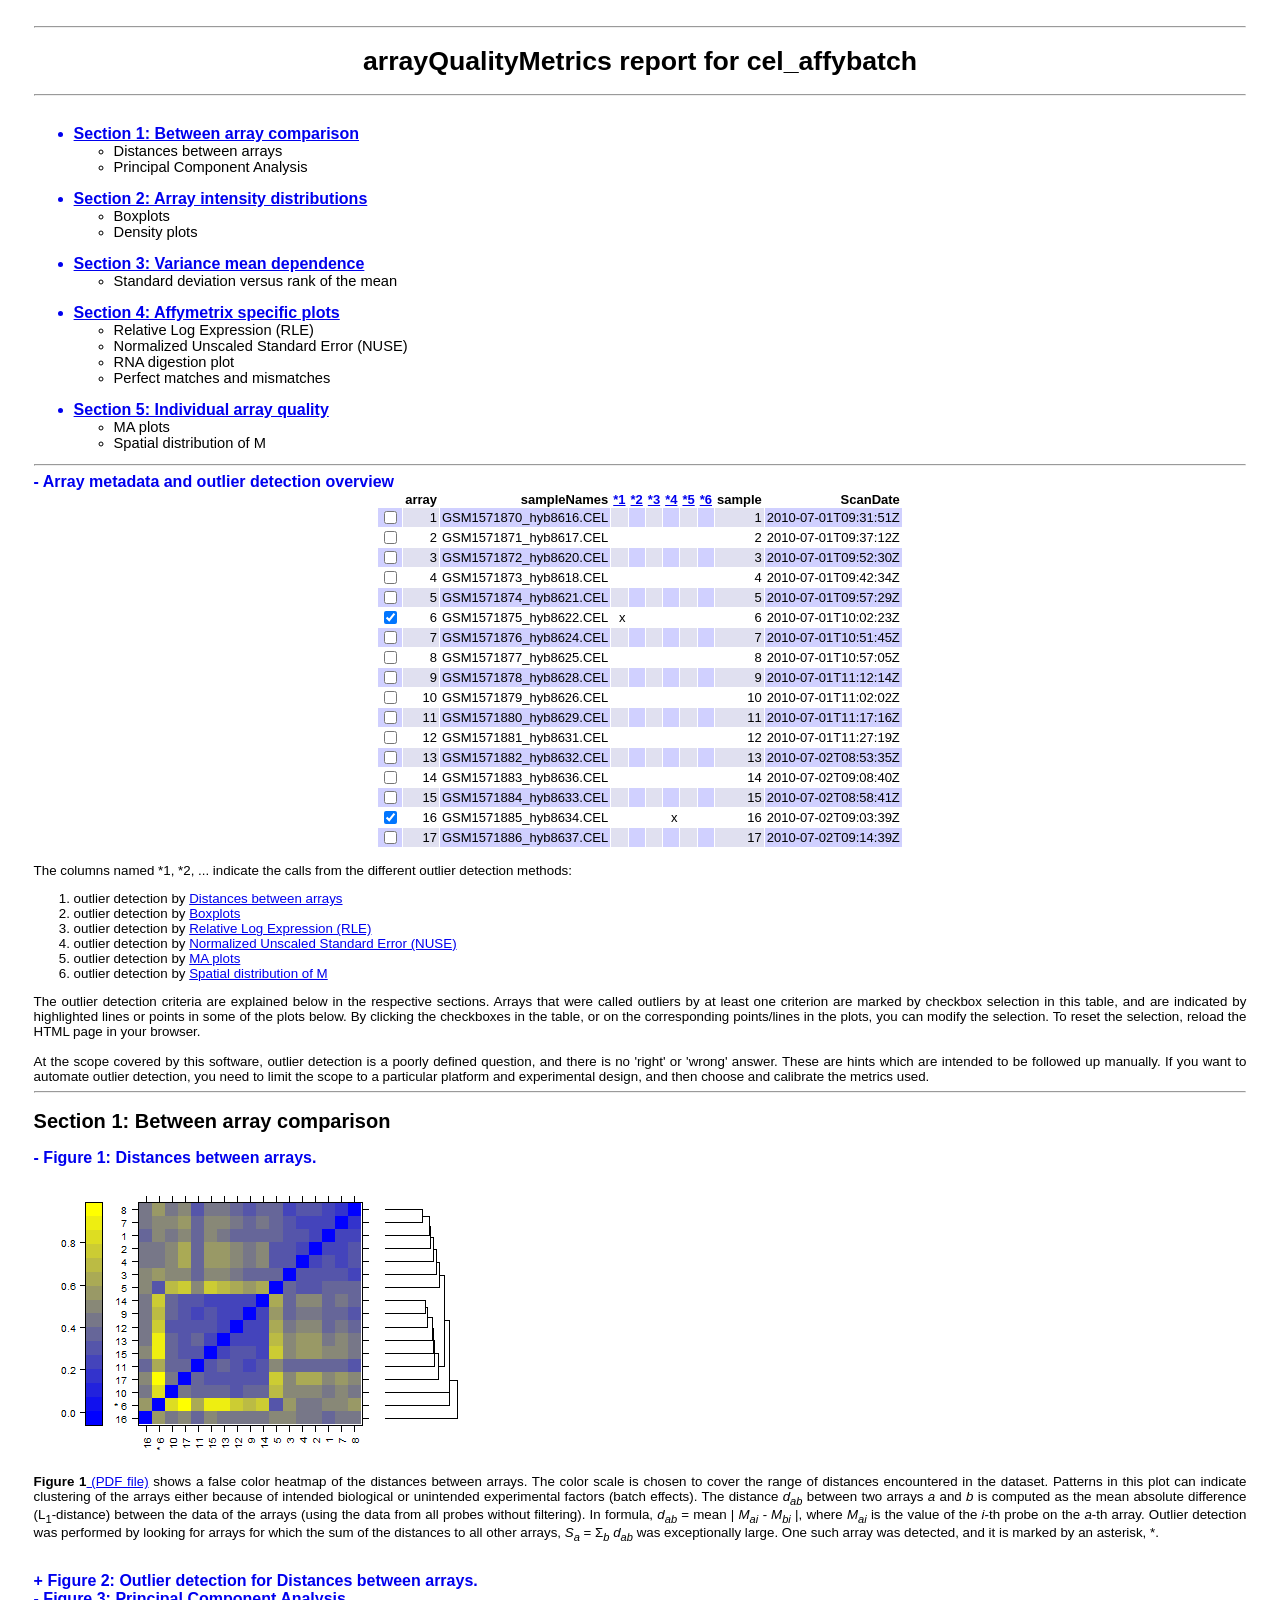
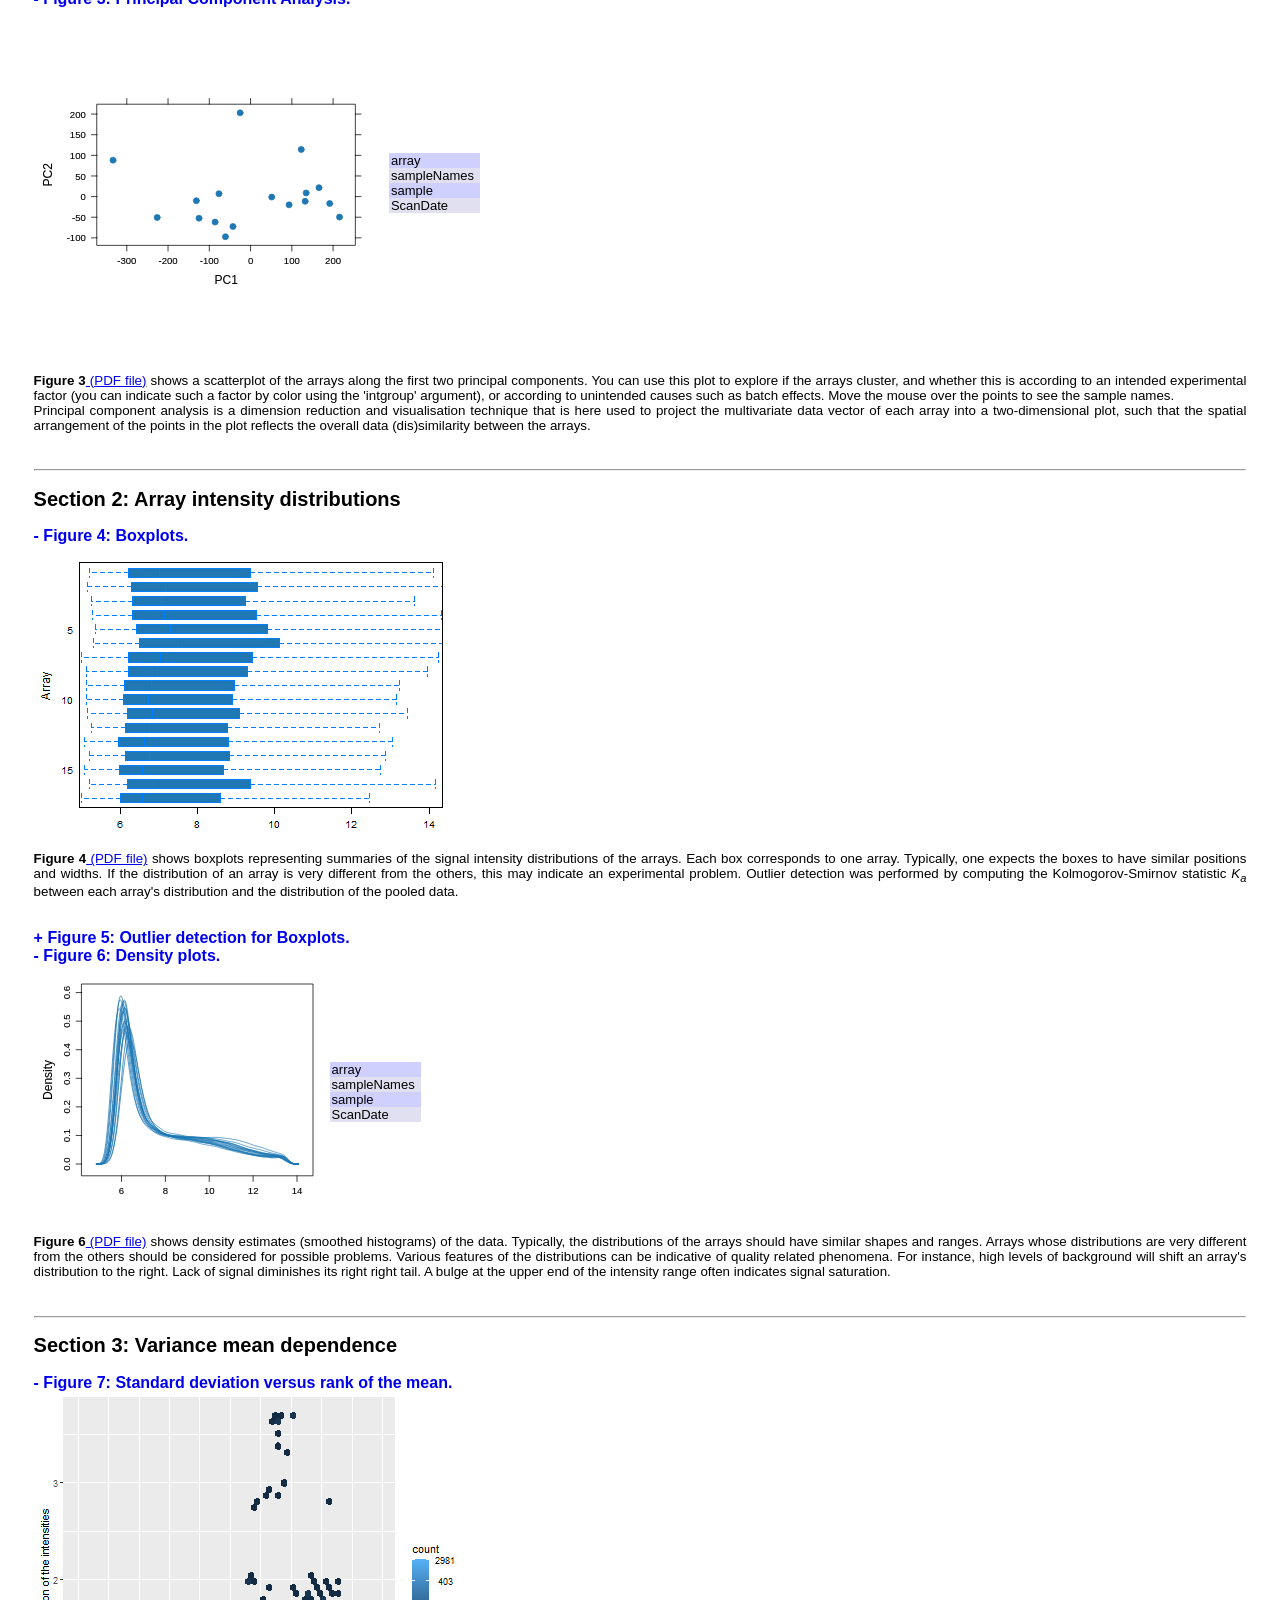
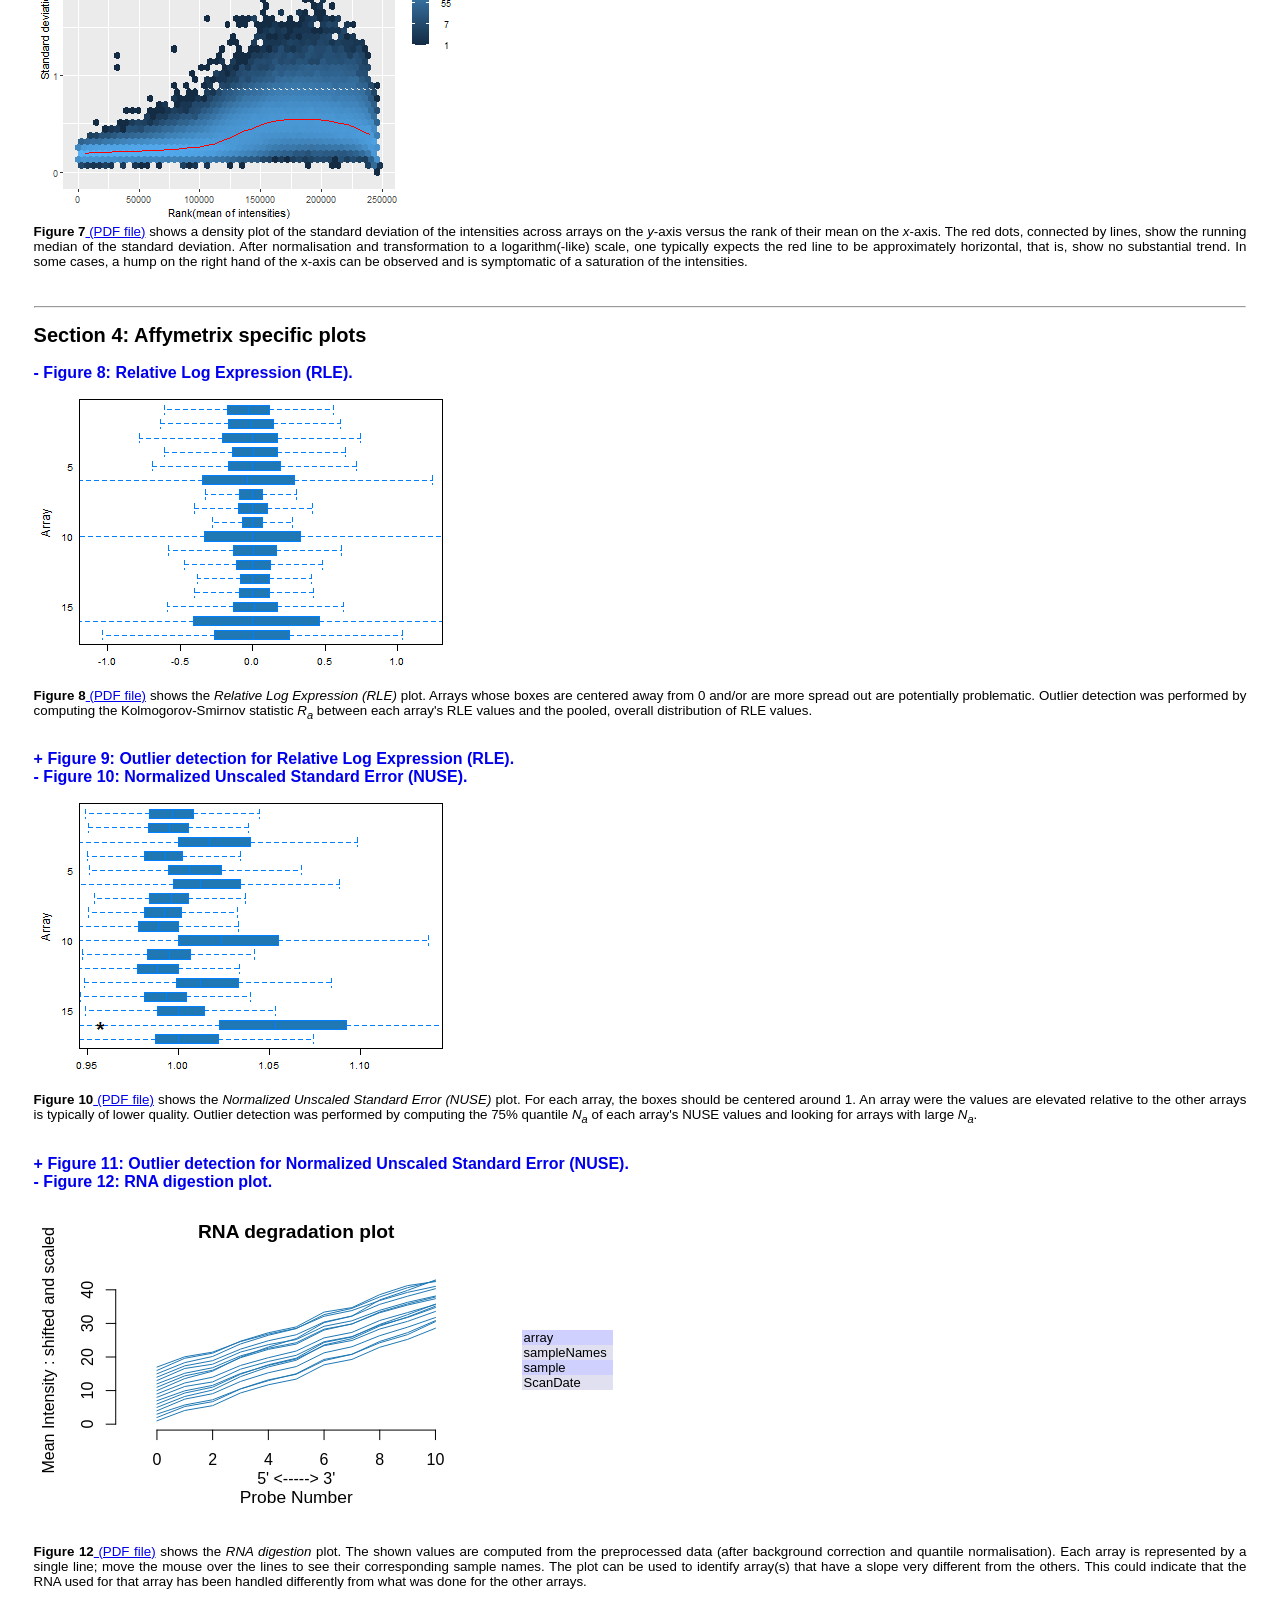
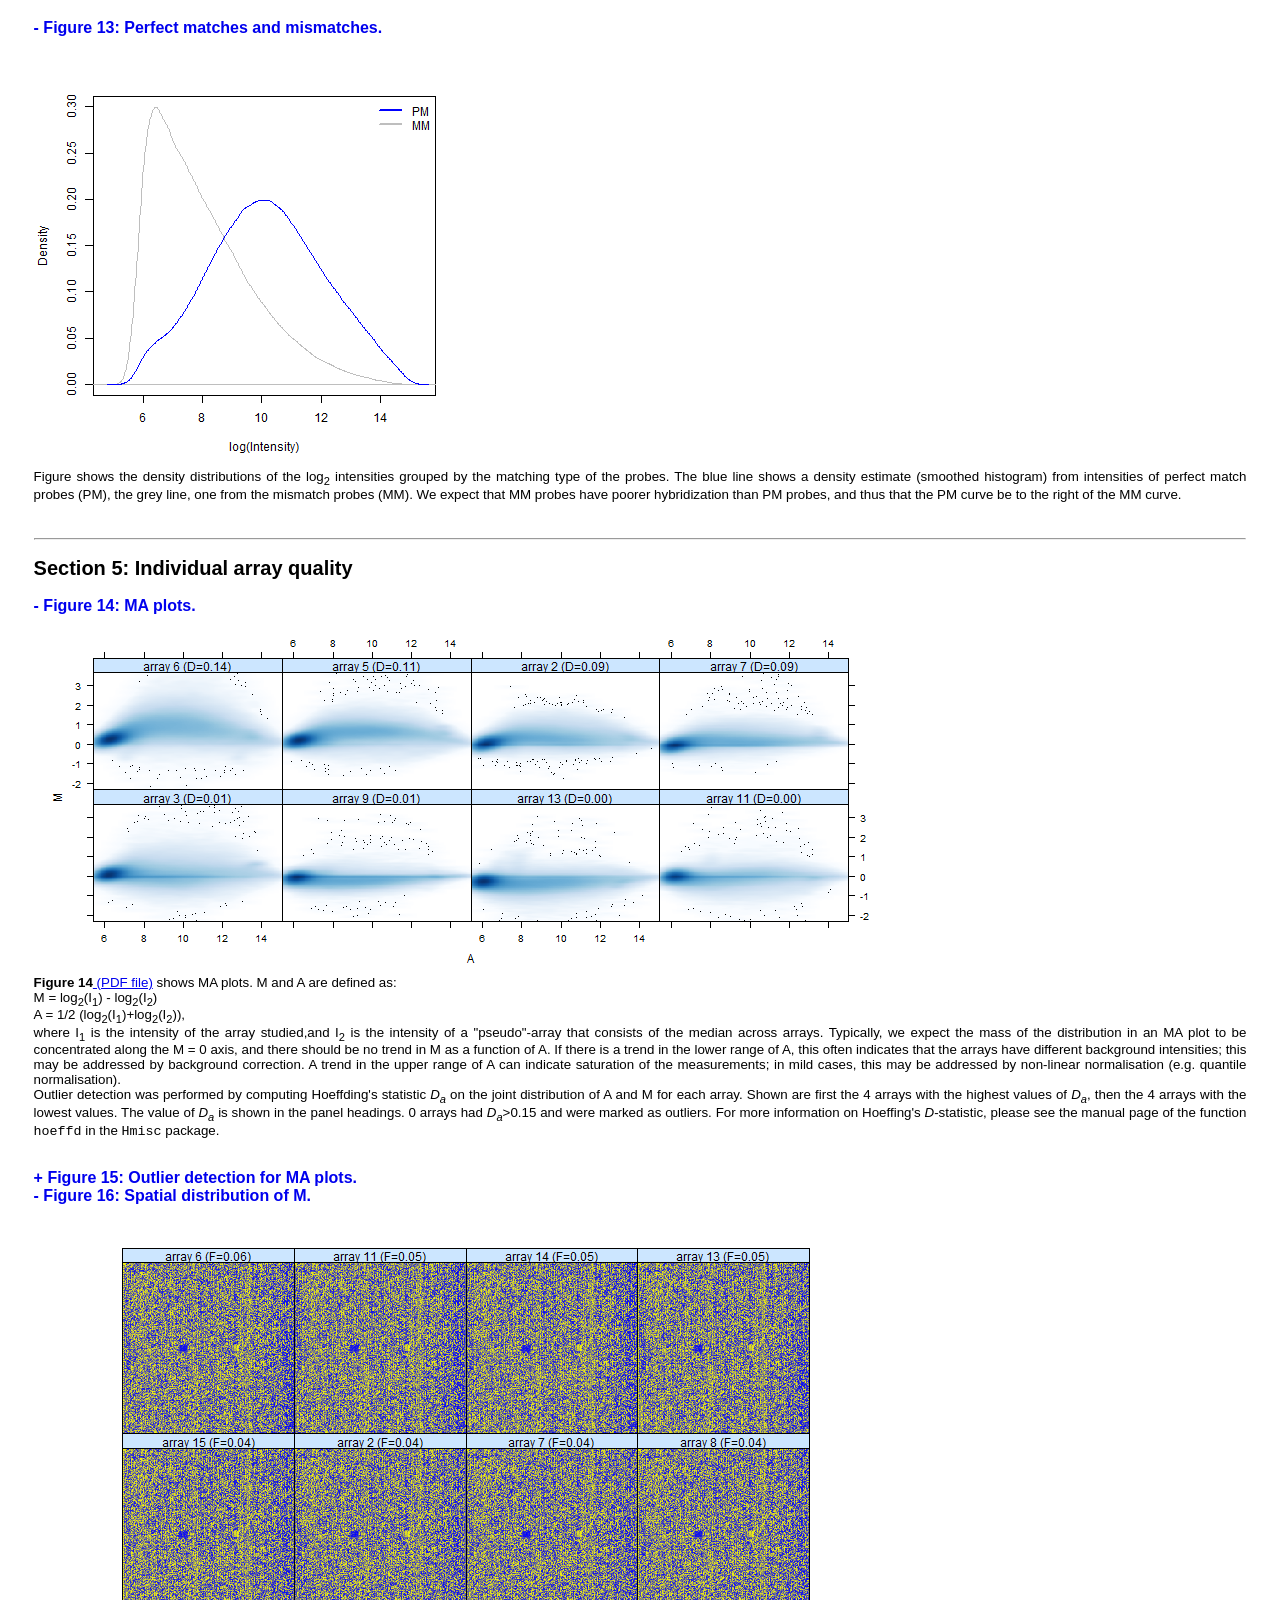
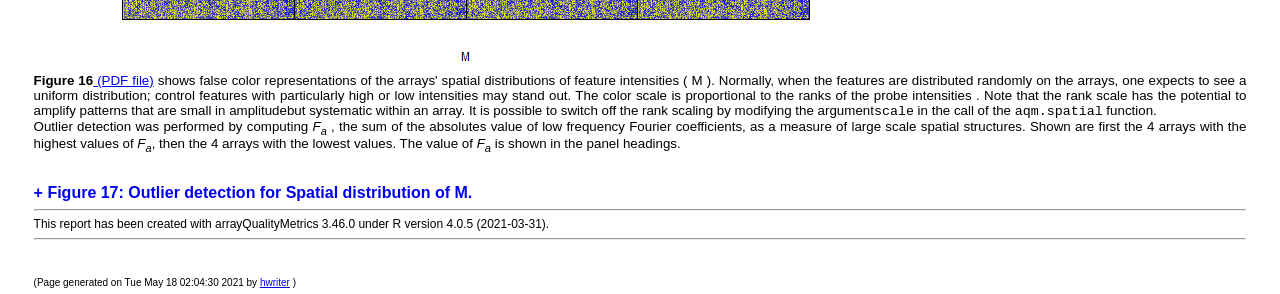
==== commit 5553ccb2: "Add script progress output" ====
--- a/differential-expression-analysis/qc/qc-report-affybatch/index.html
+++ b/differential-expression-analysis/qc/qc-report-affybatch/index.html
@@ -71,7 +71,7 @@
 <td><?xml version="1.0" encoding="ASCII"?>
 <svg xmlns="http://www.w3.org/2000/svg" xmlns:xlink="http://www.w3.org/1999/xlink" width="347.37px" height="347.37px" viewBox="0 0 347.37 347.37" version="1.1" id="Fig:pca">
   <metadata xmlns:gridsvg="http://www.stat.auckland.ac.nz/~paul/R/gridSVG/">
-    <gridsvg:generator name="gridSVG" version="1.7-2" time="2021-05-16 18:48:29"/>
+    <gridsvg:generator name="gridSVG" version="1.7-2" time="2021-05-18 02:04:19"/>
     <gridsvg:argument name="name" value="C:/Users/xlxs4/meta-analysis/differential-expression-analysis/qc/qc-report-affybatch/pca.svg"/>
     <gridsvg:argument name="exportCoords" value="none"/>
     <gridsvg:argument name="exportMappings" value="none"/>
@@ -332,7 +332,7 @@
 <td><?xml version="1.0" encoding="ASCII"?>
 <svg xmlns="http://www.w3.org/2000/svg" xmlns:xlink="http://www.w3.org/1999/xlink" width="288px" height="252px" viewBox="0 0 288 252" version="1.1" id="Fig:dens">
   <metadata xmlns:gridsvg="http://www.stat.auckland.ac.nz/~paul/R/gridSVG/">
-    <gridsvg:generator name="gridSVG" version="1.7-2" time="2021-05-16 18:48:30"/>
+    <gridsvg:generator name="gridSVG" version="1.7-2" time="2021-05-18 02:04:21"/>
     <gridsvg:argument name="name" value="C:/Users/xlxs4/meta-analysis/differential-expression-analysis/qc/qc-report-affybatch/dens.svg"/>
     <gridsvg:argument name="exportCoords" value="none"/>
     <gridsvg:argument name="exportMappings" value="none"/>
@@ -721,5 +721,5 @@
 <img src="out spm.png" border="0" alt="out spm.png" id="Figls:out spm"></img><br>
 <b>Figure 17</b><a href="out spm.pdf"> (PDF file)</a> shows a bar chart of the <i>F<sub>a</sub></i>, the outlier detection criterion from the previous figure. The bars are shown in the original order of the arrays. Based on the distribution of the values across all arrays, a threshold of 0.062 was determined, which is indicated by the vertical line. None of the arrays exceeded the threshold and was considered an outlier.<br><br><br>
 </div><hr><span style="font-size:9pt">This report has been created with arrayQualityMetrics 3.46.0 under R version 4.0.5 (2021-03-31).</span><hr>
-<br/><br/><font size="-2">(Page generated on Sun May 16 18:48:41 2021 by <a href="http://www.embl.de/~gpau/hwriter/index.html">hwriter</a> )</font><br/>
+<br/><br/><font size="-2">(Page generated on Tue May 18 02:04:30 2021 by <a href="http://www.embl.de/~gpau/hwriter/index.html">hwriter</a> )</font><br/>
 </body></html>
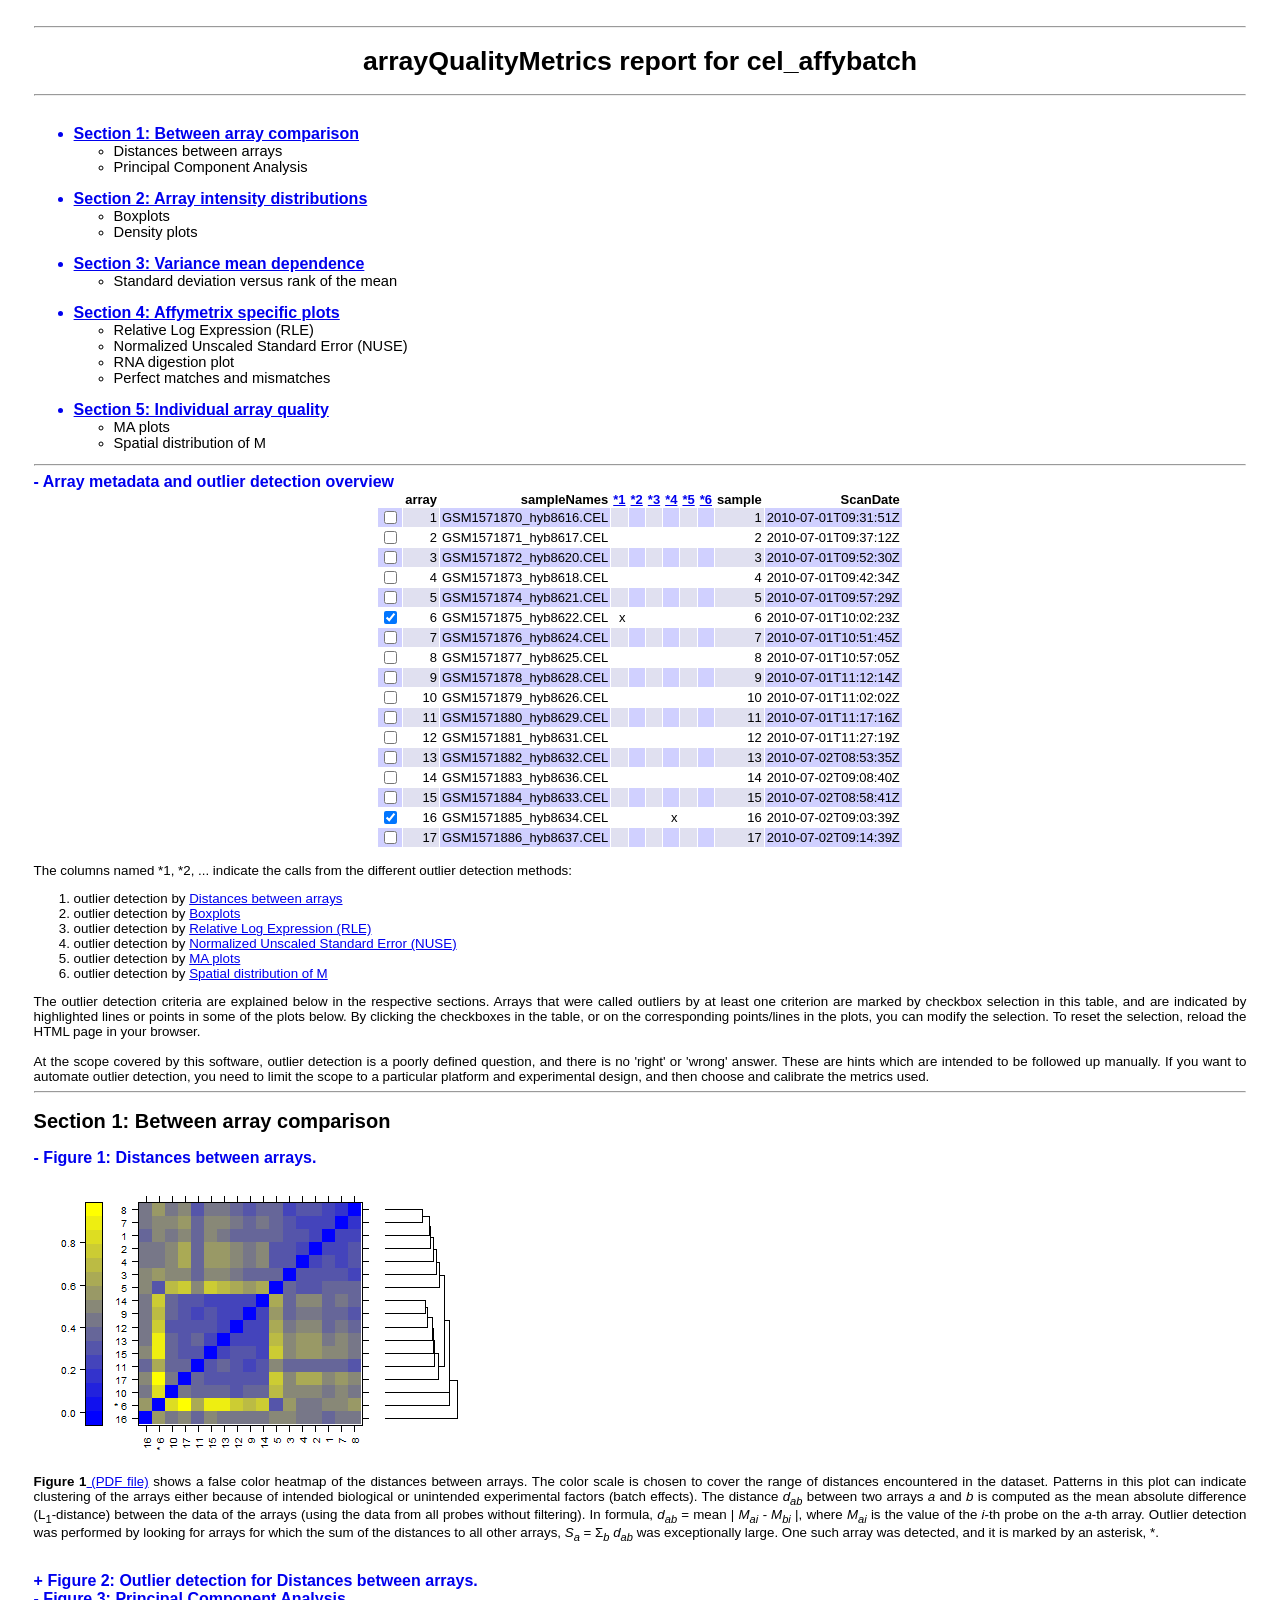
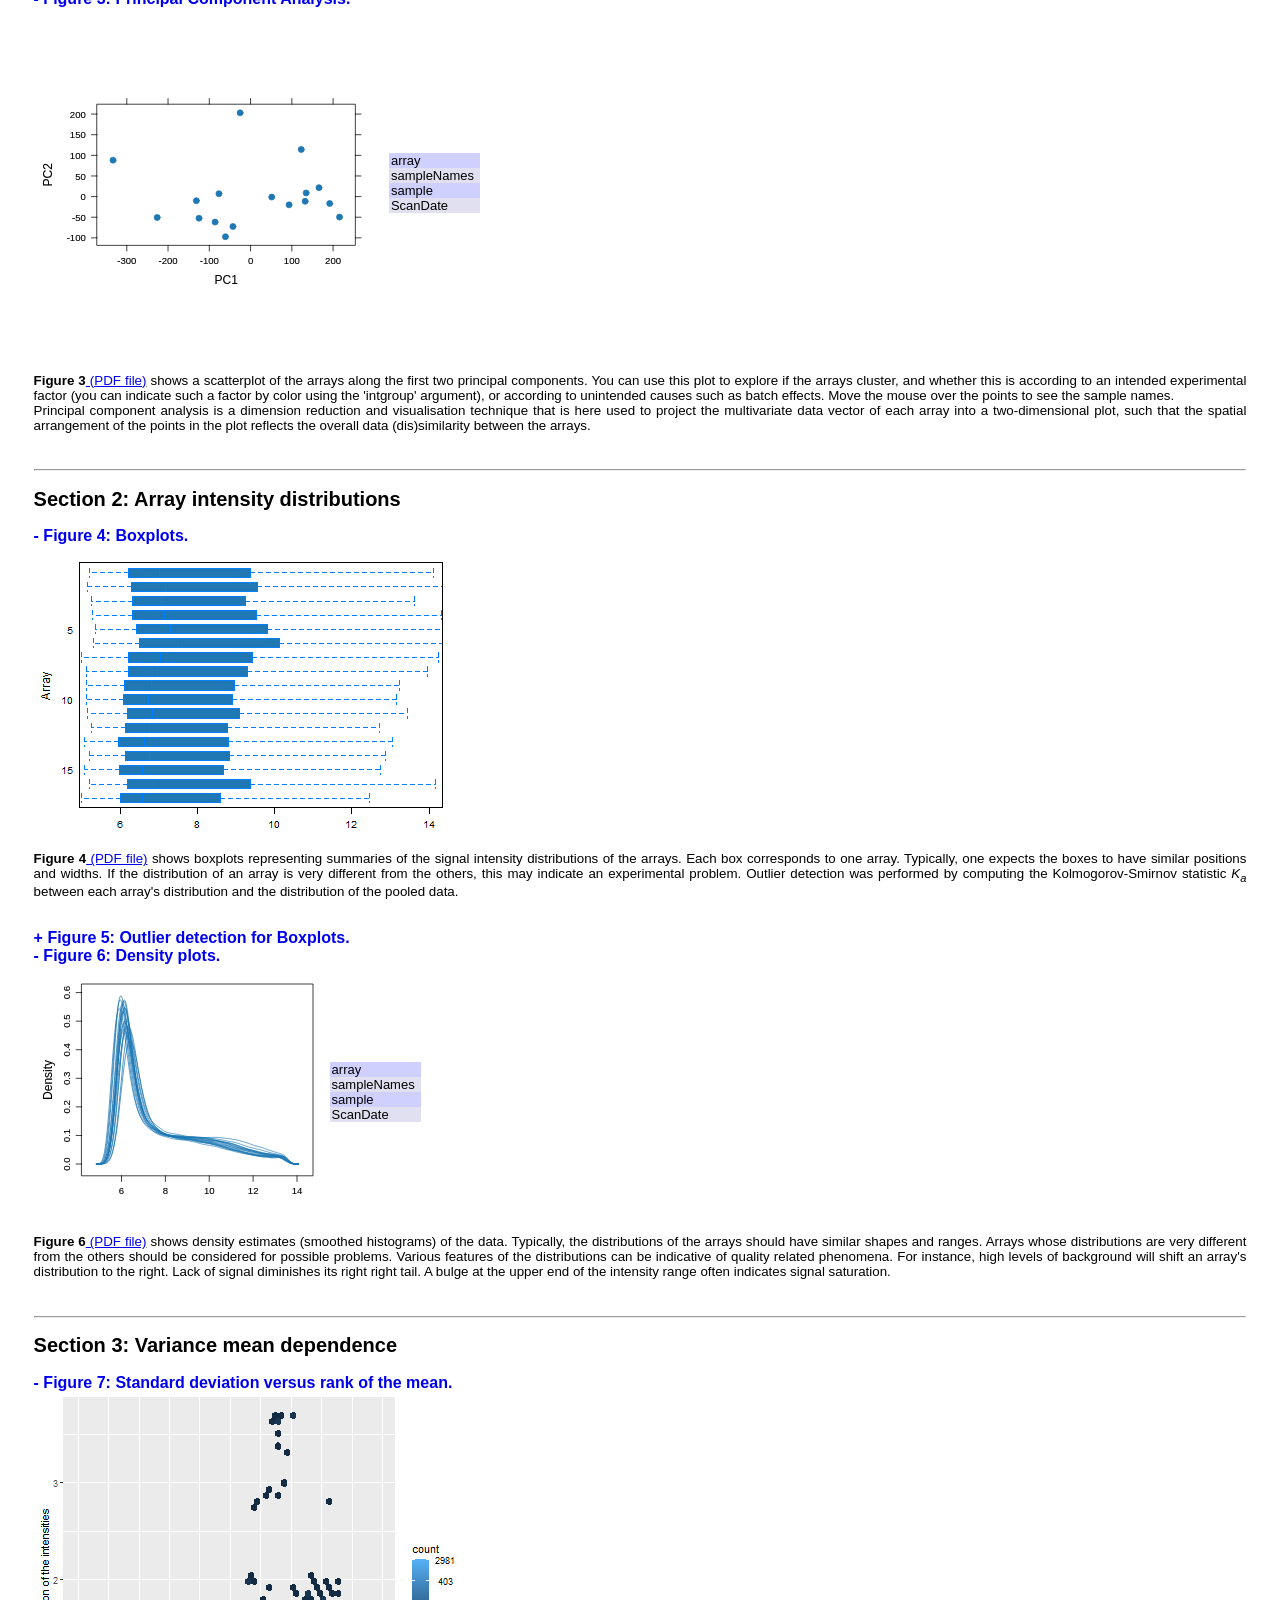
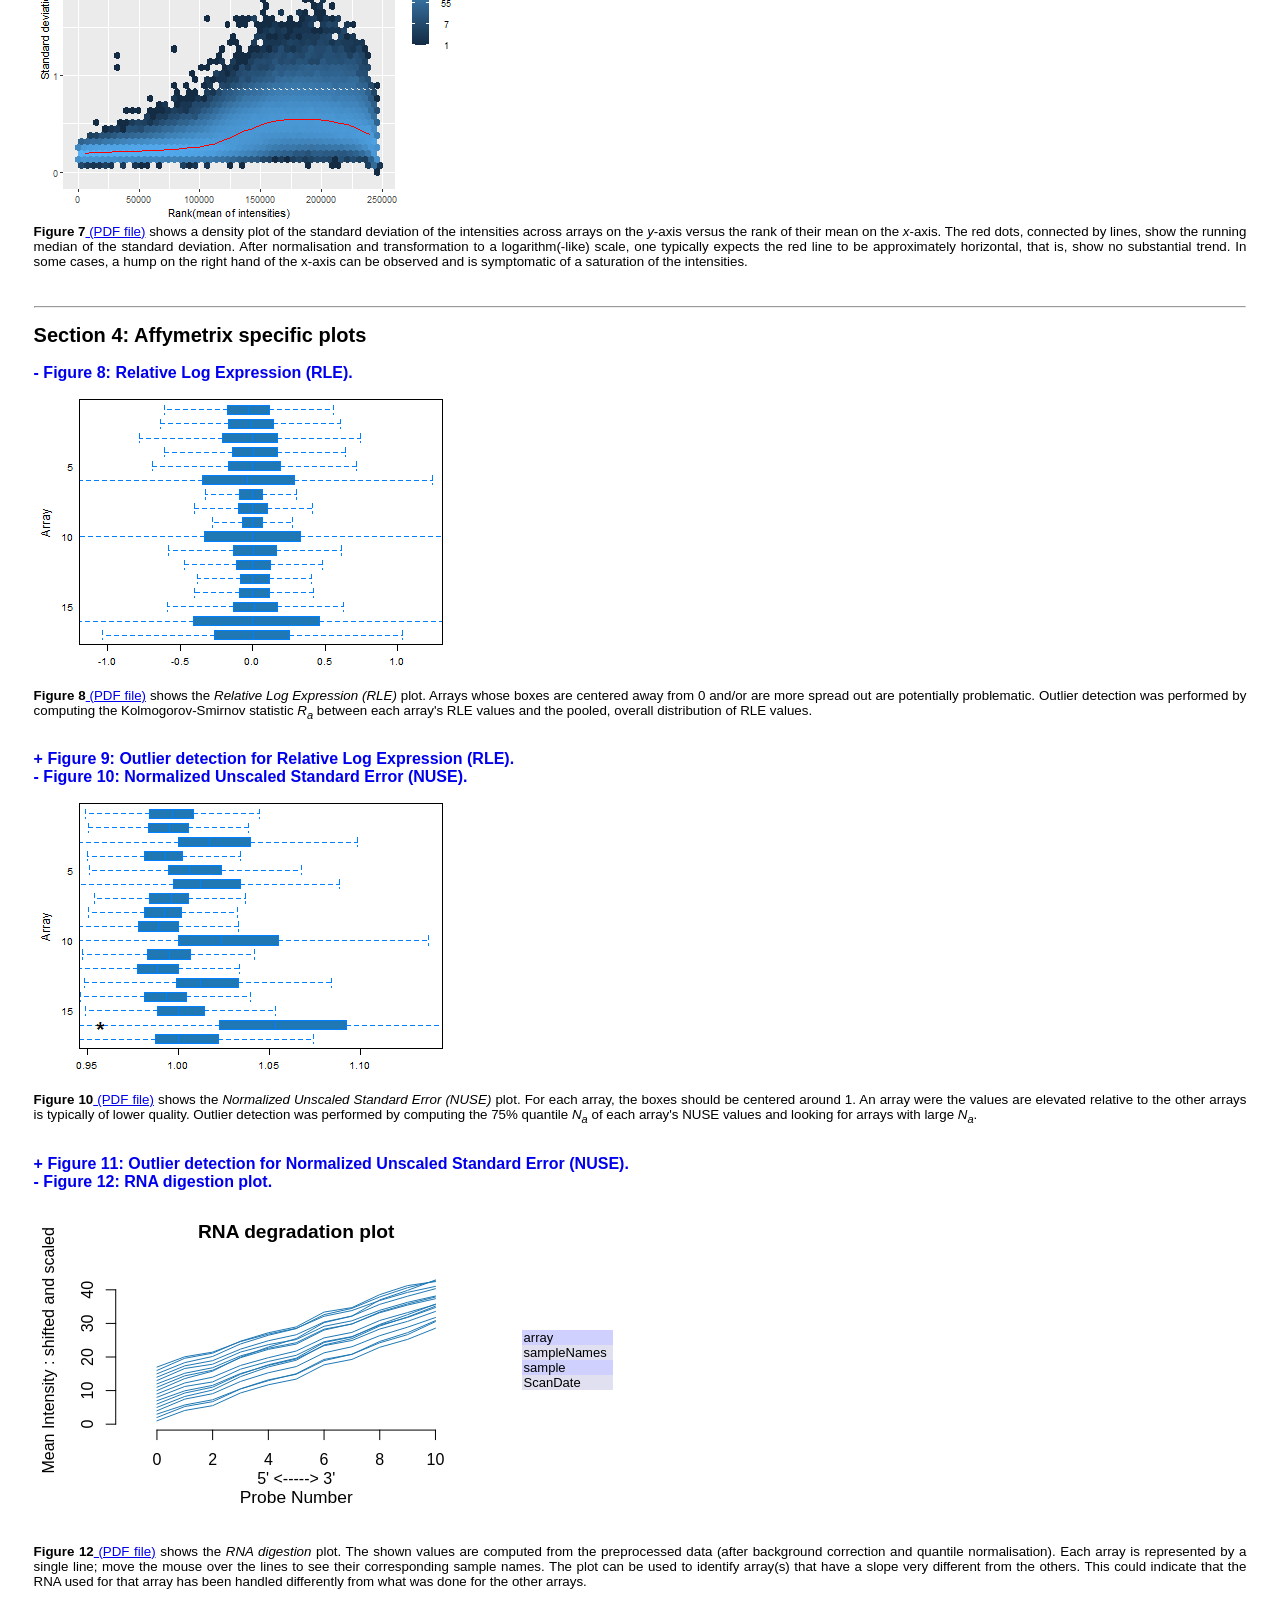
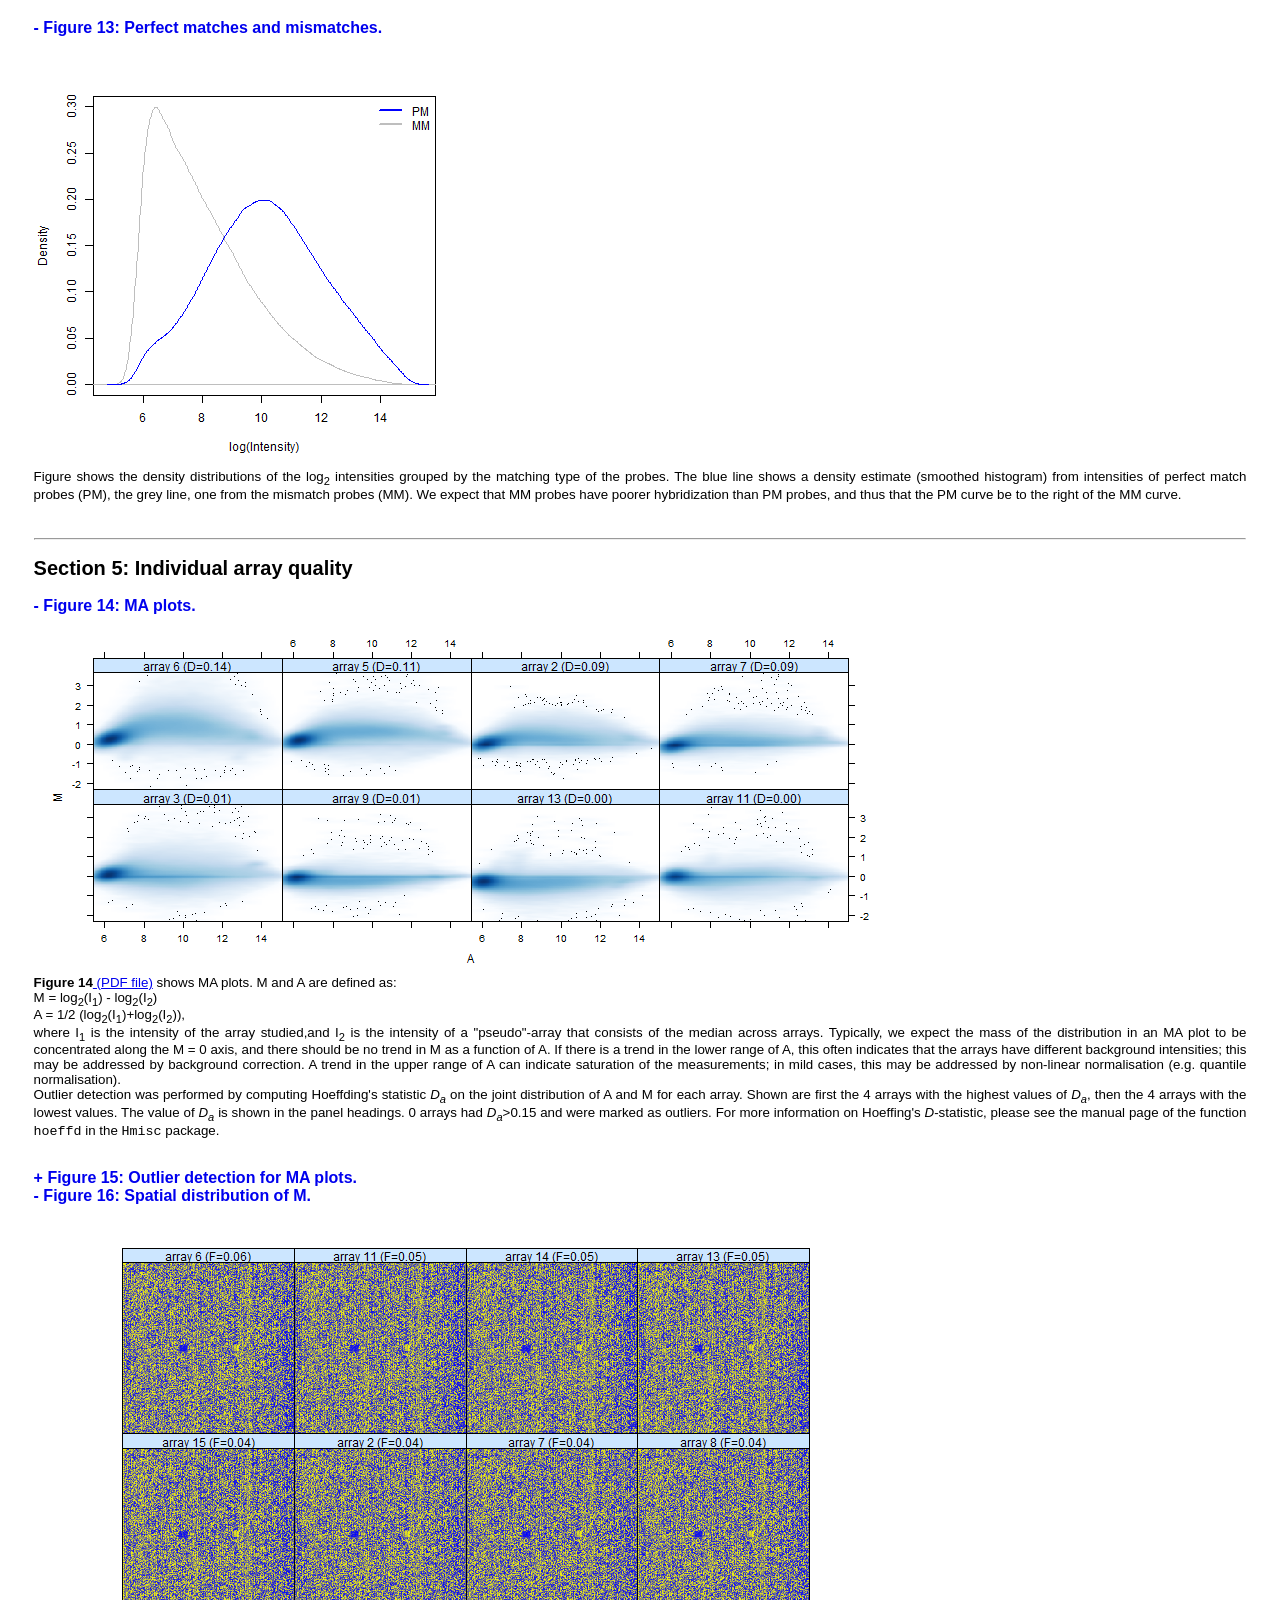
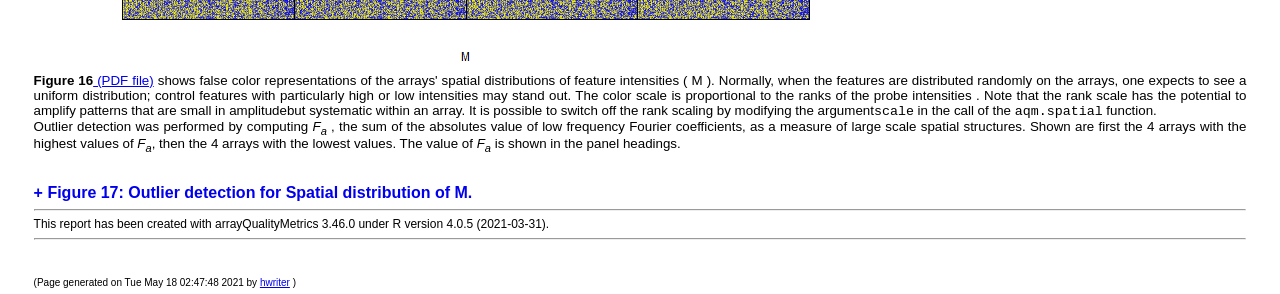
==== commit bc66110d: "Add colored output" ====
--- a/differential-expression-analysis/qc/qc-report-affybatch/index.html
+++ b/differential-expression-analysis/qc/qc-report-affybatch/index.html
@@ -71,7 +71,7 @@
 <td><?xml version="1.0" encoding="ASCII"?>
 <svg xmlns="http://www.w3.org/2000/svg" xmlns:xlink="http://www.w3.org/1999/xlink" width="347.37px" height="347.37px" viewBox="0 0 347.37 347.37" version="1.1" id="Fig:pca">
   <metadata xmlns:gridsvg="http://www.stat.auckland.ac.nz/~paul/R/gridSVG/">
-    <gridsvg:generator name="gridSVG" version="1.7-2" time="2021-05-18 02:04:19"/>
+    <gridsvg:generator name="gridSVG" version="1.7-2" time="2021-05-18 02:47:37"/>
     <gridsvg:argument name="name" value="C:/Users/xlxs4/meta-analysis/differential-expression-analysis/qc/qc-report-affybatch/pca.svg"/>
     <gridsvg:argument name="exportCoords" value="none"/>
     <gridsvg:argument name="exportMappings" value="none"/>
@@ -332,7 +332,7 @@
 <td><?xml version="1.0" encoding="ASCII"?>
 <svg xmlns="http://www.w3.org/2000/svg" xmlns:xlink="http://www.w3.org/1999/xlink" width="288px" height="252px" viewBox="0 0 288 252" version="1.1" id="Fig:dens">
   <metadata xmlns:gridsvg="http://www.stat.auckland.ac.nz/~paul/R/gridSVG/">
-    <gridsvg:generator name="gridSVG" version="1.7-2" time="2021-05-18 02:04:21"/>
+    <gridsvg:generator name="gridSVG" version="1.7-2" time="2021-05-18 02:47:38"/>
     <gridsvg:argument name="name" value="C:/Users/xlxs4/meta-analysis/differential-expression-analysis/qc/qc-report-affybatch/dens.svg"/>
     <gridsvg:argument name="exportCoords" value="none"/>
     <gridsvg:argument name="exportMappings" value="none"/>
@@ -721,5 +721,5 @@
 <img src="out spm.png" border="0" alt="out spm.png" id="Figls:out spm"></img><br>
 <b>Figure 17</b><a href="out spm.pdf"> (PDF file)</a> shows a bar chart of the <i>F<sub>a</sub></i>, the outlier detection criterion from the previous figure. The bars are shown in the original order of the arrays. Based on the distribution of the values across all arrays, a threshold of 0.062 was determined, which is indicated by the vertical line. None of the arrays exceeded the threshold and was considered an outlier.<br><br><br>
 </div><hr><span style="font-size:9pt">This report has been created with arrayQualityMetrics 3.46.0 under R version 4.0.5 (2021-03-31).</span><hr>
-<br/><br/><font size="-2">(Page generated on Tue May 18 02:04:30 2021 by <a href="http://www.embl.de/~gpau/hwriter/index.html">hwriter</a> )</font><br/>
+<br/><br/><font size="-2">(Page generated on Tue May 18 02:47:48 2021 by <a href="http://www.embl.de/~gpau/hwriter/index.html">hwriter</a> )</font><br/>
 </body></html>
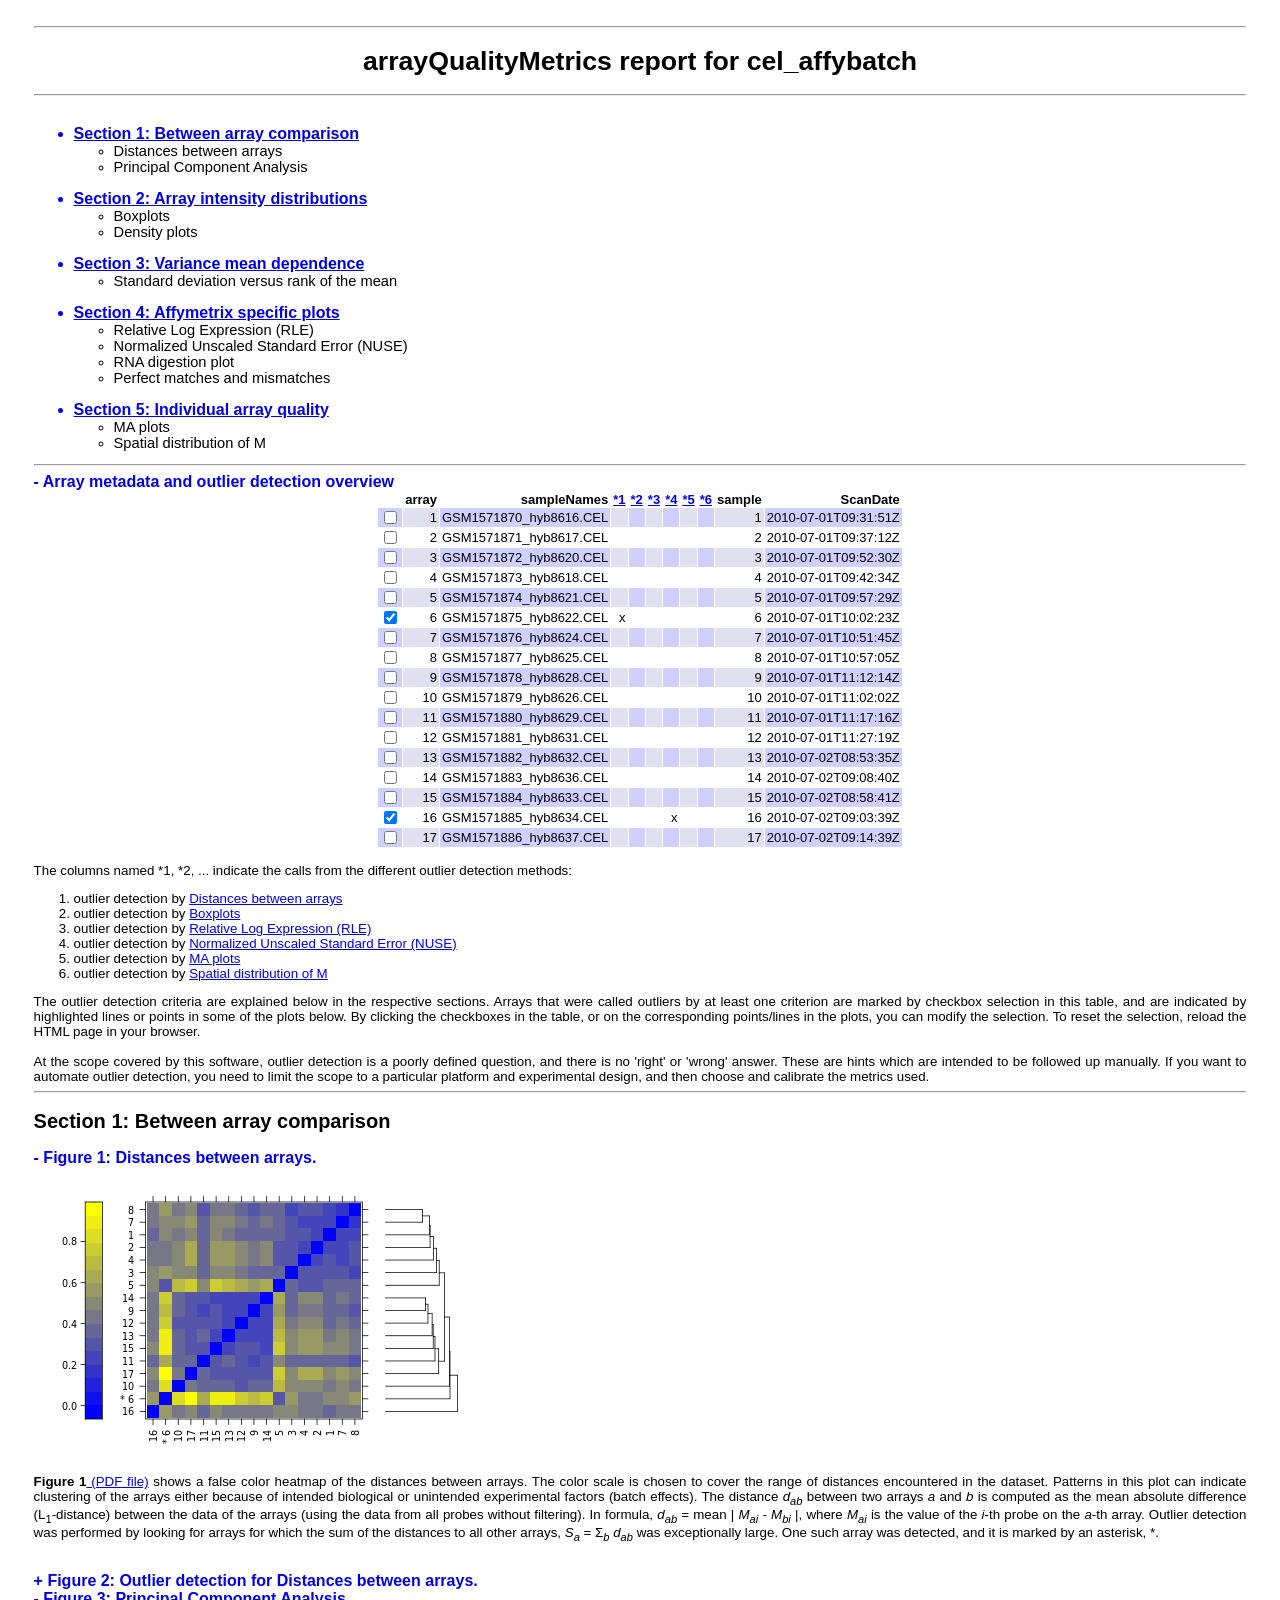
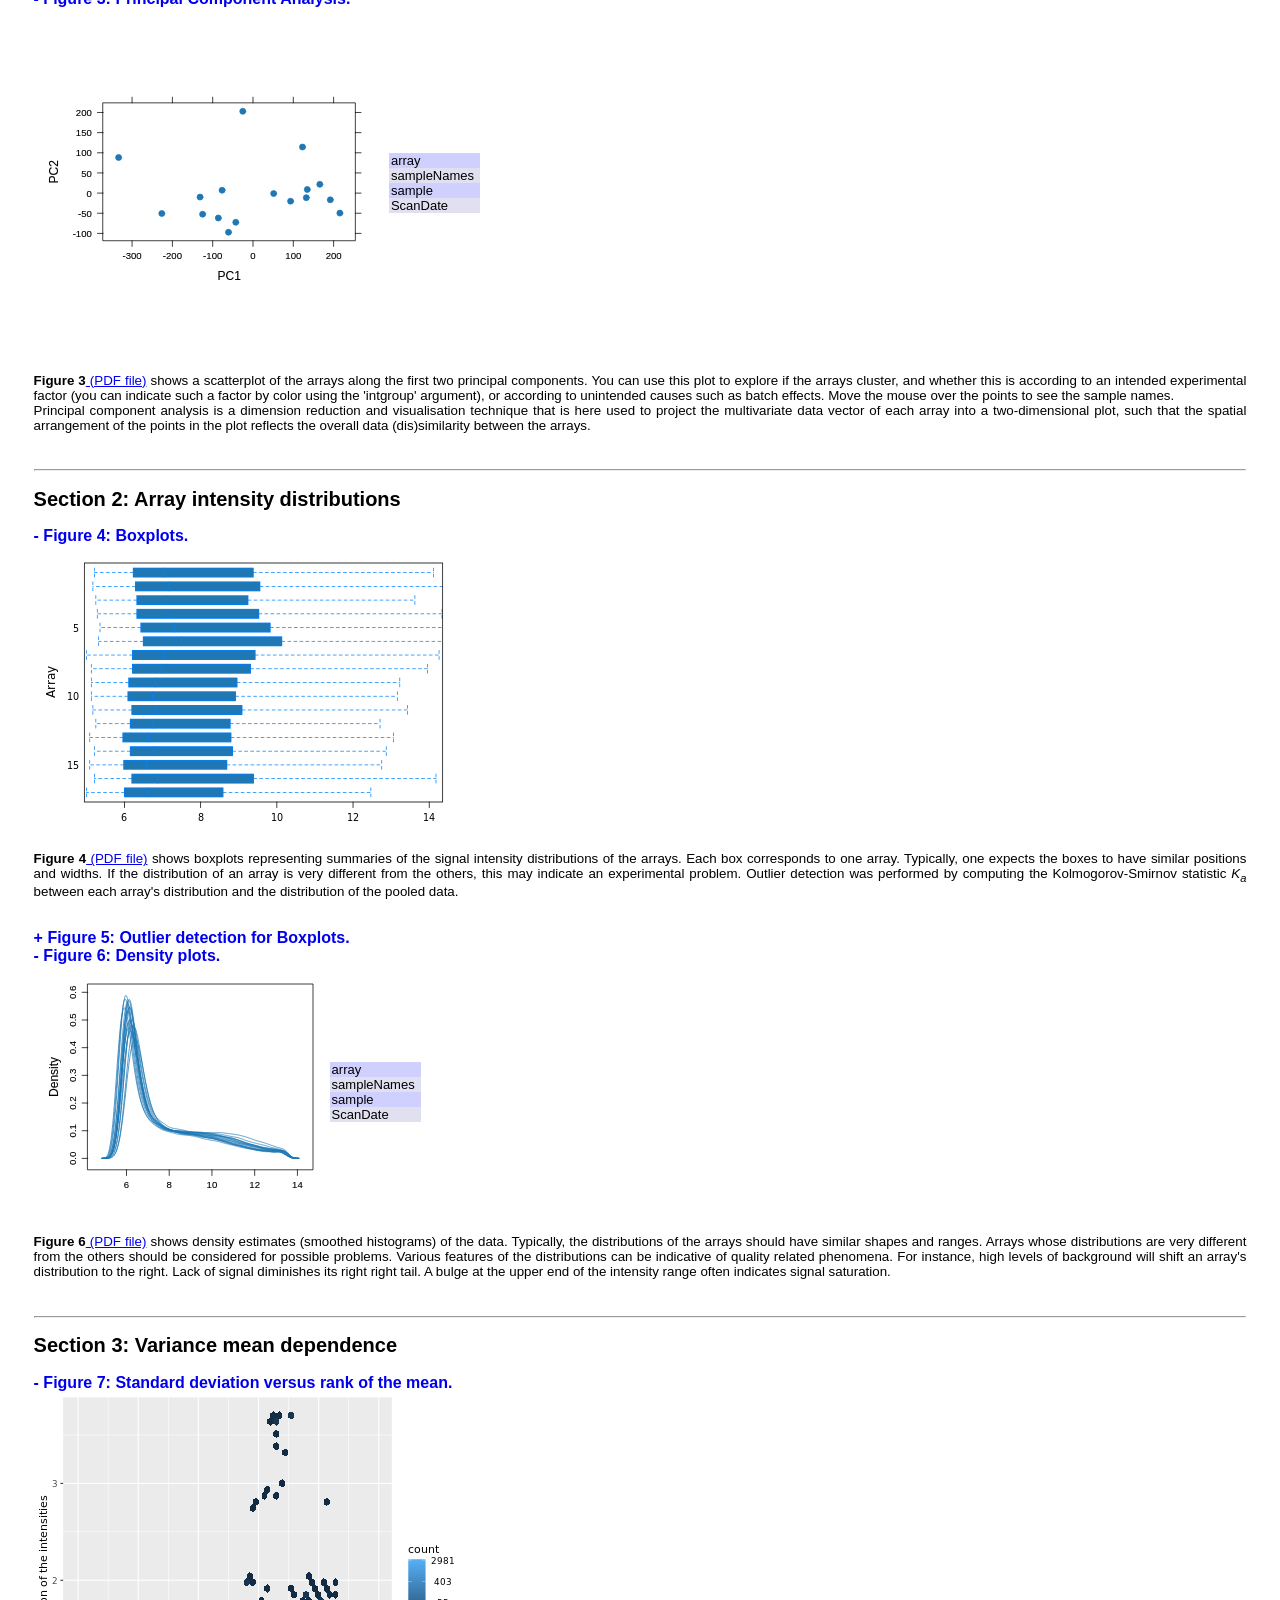
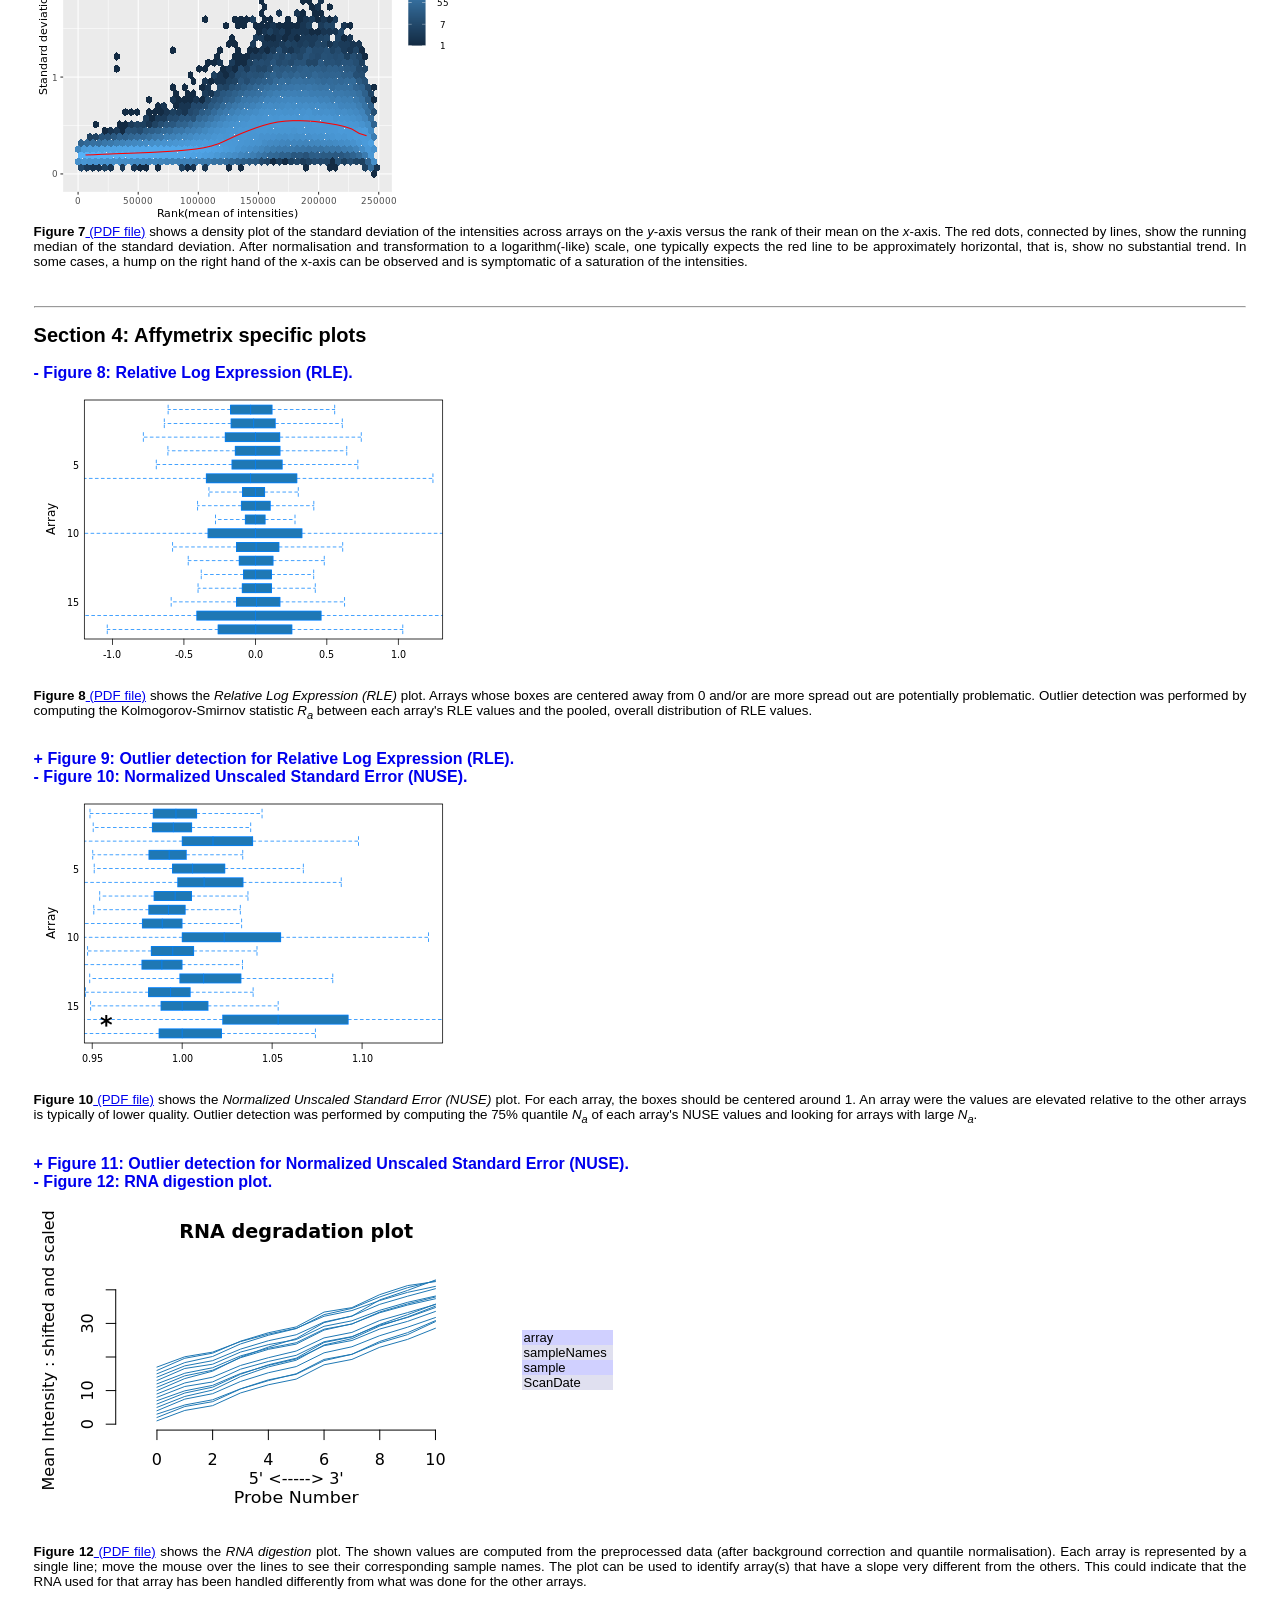
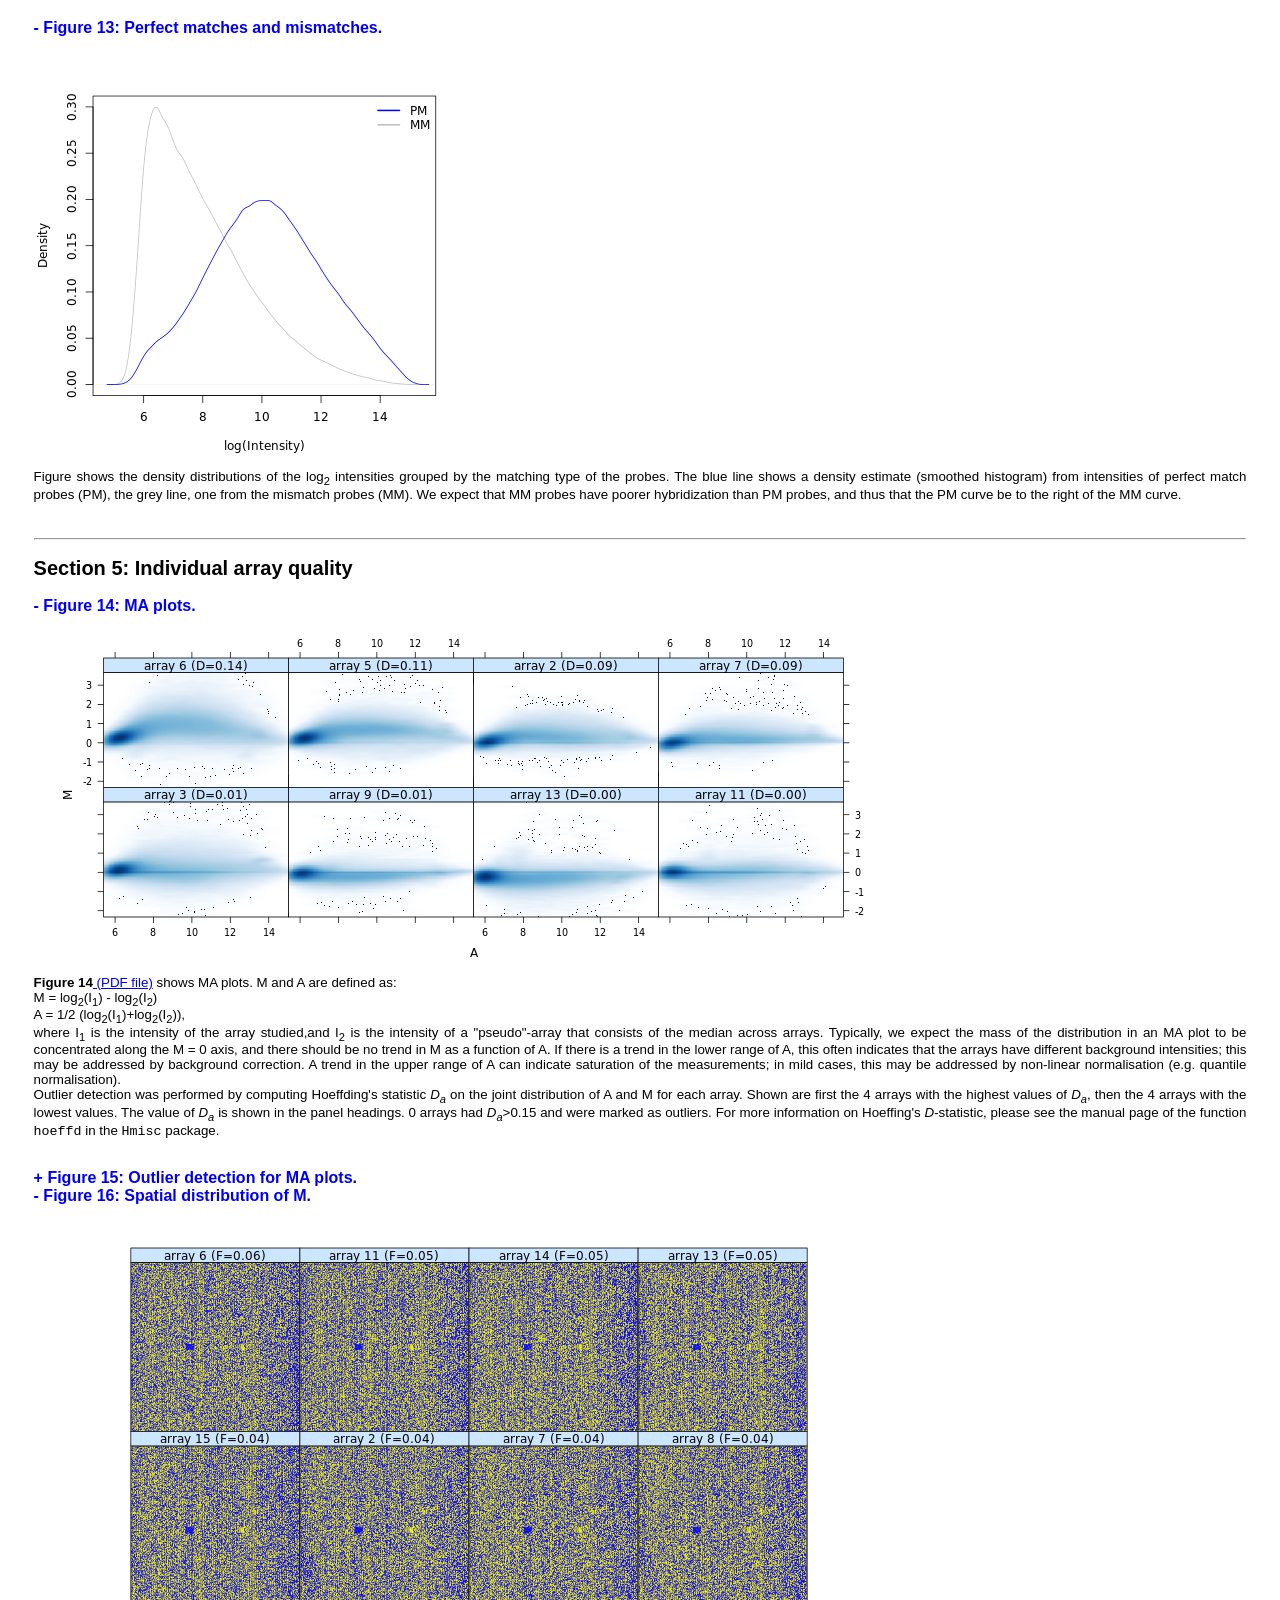
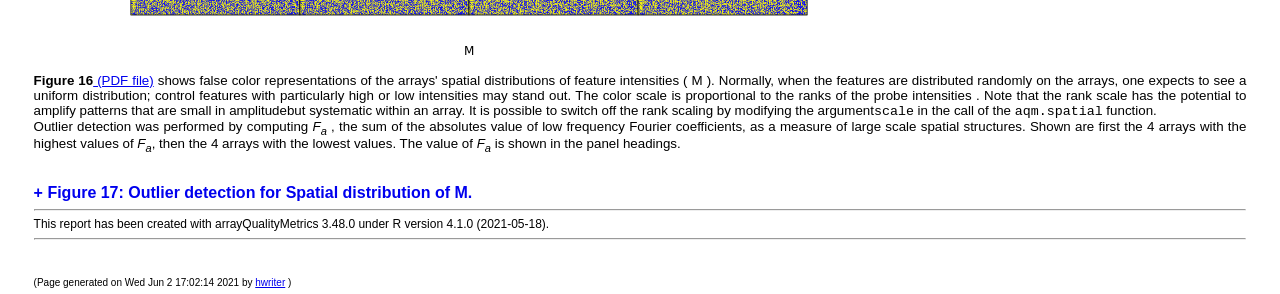
==== commit 10b3453f: "Add logging support" ====
--- a/differential-expression-analysis/qc/qc-report-affybatch/index.html
+++ b/differential-expression-analysis/qc/qc-report-affybatch/index.html
@@ -68,11 +68,11 @@
 <div id="pca-b" style="display:block">
 <table border="1">
 <tr>
-<td><?xml version="1.0" encoding="ASCII"?>
+<td><?xml version="1.0" encoding="UTF-8"?>
 <svg xmlns="http://www.w3.org/2000/svg" xmlns:xlink="http://www.w3.org/1999/xlink" width="347.37px" height="347.37px" viewBox="0 0 347.37 347.37" version="1.1" id="Fig:pca">
   <metadata xmlns:gridsvg="http://www.stat.auckland.ac.nz/~paul/R/gridSVG/">
-    <gridsvg:generator name="gridSVG" version="1.7-2" time="2021-05-18 02:47:37"/>
-    <gridsvg:argument name="name" value="C:/Users/xlxs4/meta-analysis/differential-expression-analysis/qc/qc-report-affybatch/pca.svg"/>
+    <gridsvg:generator name="gridSVG" version="1.7-2" time="2021-06-02 17:02:04"/>
+    <gridsvg:argument name="name" value="/project/meta-analysis/differential-expression-analysis/qc/qc-report-affybatch/pca.svg"/>
     <gridsvg:argument name="exportCoords" value="none"/>
     <gridsvg:argument name="exportMappings" value="none"/>
     <gridsvg:argument name="exportJS" value="none"/>
@@ -100,7 +100,7 @@
       <g id="Fig:pcaplot_01.toplevel.vp.1" font-size="12">
         <g id="Fig:pcaplot_01.xlab.vp.1">
           <g id="Fig:pcaplot_01.xlab.1">
-            <g id="Fig:pcaplot_01.xlab.1.1" transform="translate(189.25, 76.51)" stroke-width="0.1">
+            <g id="Fig:pcaplot_01.xlab.1.1" transform="translate(192.25, 81.15)" stroke-width="0.1">
               <g id="Fig:pcaplot_01.xlab.1.1.scale" transform="scale(1, -1)">
                 <text x="0" y="0" id="Fig:pcaplot_01.xlab.1.1.text" text-anchor="middle" opacity="1" stroke="rgb(0,0,0)" fill="rgb(0,0,0)" stroke-opacity="1" fill-opacity="1" font-size="12" font-weight="normal" font-style="normal">
                   <tspan id="Fig:pcaplot_01.xlab.1.1.tspan.1" dy="4.31" x="0">PC1</tspan>
@@ -111,7 +111,7 @@
         </g>
         <g id="Fig:pcaplot_01.ylab.vp.1">
           <g id="Fig:pcaplot_01.ylab.1">
-            <g id="Fig:pcaplot_01.ylab.1.1" transform="translate(10.31, 181.58)" stroke-width="0.1">
+            <g id="Fig:pcaplot_01.ylab.1.1" transform="translate(16.31, 184.58)" stroke-width="0.1">
               <g id="Fig:pcaplot_01.ylab.1.1.scale" transform="scale(1, -1)">
                 <text x="0" y="0" id="Fig:pcaplot_01.ylab.1.1.text" transform="rotate(-90)" text-anchor="middle" opacity="1" stroke="rgb(0,0,0)" fill="rgb(0,0,0)" stroke-opacity="1" fill-opacity="1" font-size="12" font-weight="normal" font-style="normal">
                   <tspan id="Fig:pcaplot_01.ylab.1.1.tspan.1" dy="4.31" x="0">PC2</tspan>
@@ -123,74 +123,74 @@
         <g id="Fig:pcaplot_01.figure.vp.1"/>
         <defs>
           <clipPath id="Fig:pcaplot_01.panel.1.1.vp.1.clipPath">
-            <rect x="60.14" y="111" width="258.22" height="141.16" fill="none" stroke="none"/>
+            <rect x="66.14" y="115.64" width="252.22" height="137.88" fill="none" stroke="none"/>
           </clipPath>
         </defs>
         <g id="Fig:pcaplot_01.panel.1.1.vp.1" clip-path="url(#Fig:pcaplot_01.panel.1.1.vp.1.clipPath)"/>
         <g id="Fig:pcaplot_01.strip.1.1.off.vp.1">
           <g id="Fig:pcaplot_01.ticks.top.panel.1.1.1">
-            <polyline id="Fig:pcaplot_01.ticks.top.panel.1.1.1.1" points="89.78,252.17 89.78,257.83" stroke="rgb(0,0,0)" opacity="1" stroke-dasharray="none" stroke-width="0.75" stroke-opacity="1" fill="none"/>
-            <polyline id="Fig:pcaplot_01.ticks.top.panel.1.1.1.2" points="131.05,252.17 131.05,257.83" stroke="rgb(0,0,0)" opacity="1" stroke-dasharray="none" stroke-width="0.75" stroke-opacity="1" fill="none"/>
-            <polyline id="Fig:pcaplot_01.ticks.top.panel.1.1.1.3" points="172.31,252.17 172.31,257.83" stroke="rgb(0,0,0)" opacity="1" stroke-dasharray="none" stroke-width="0.75" stroke-opacity="1" fill="none"/>
-            <polyline id="Fig:pcaplot_01.ticks.top.panel.1.1.1.4" points="213.57,252.17 213.57,257.83" stroke="rgb(0,0,0)" opacity="1" stroke-dasharray="none" stroke-width="0.75" stroke-opacity="1" fill="none"/>
-            <polyline id="Fig:pcaplot_01.ticks.top.panel.1.1.1.5" points="254.84,252.17 254.84,257.83" stroke="rgb(0,0,0)" opacity="1" stroke-dasharray="none" stroke-width="0.75" stroke-opacity="1" fill="none"/>
-            <polyline id="Fig:pcaplot_01.ticks.top.panel.1.1.1.6" points="296.1,252.17 296.1,257.83" stroke="rgb(0,0,0)" opacity="1" stroke-dasharray="none" stroke-width="0.75" stroke-opacity="1" fill="none"/>
+            <polyline id="Fig:pcaplot_01.ticks.top.panel.1.1.1.1" points="95.09,253.53 95.09,259.19" stroke="rgb(0,0,0)" opacity="1" stroke-dasharray="none" stroke-width="0.75" stroke-opacity="1" fill="none"/>
+            <polyline id="Fig:pcaplot_01.ticks.top.panel.1.1.1.2" points="135.4,253.53 135.4,259.19" stroke="rgb(0,0,0)" opacity="1" stroke-dasharray="none" stroke-width="0.75" stroke-opacity="1" fill="none"/>
+            <polyline id="Fig:pcaplot_01.ticks.top.panel.1.1.1.3" points="175.7,253.53 175.7,259.19" stroke="rgb(0,0,0)" opacity="1" stroke-dasharray="none" stroke-width="0.75" stroke-opacity="1" fill="none"/>
+            <polyline id="Fig:pcaplot_01.ticks.top.panel.1.1.1.4" points="216.01,253.53 216.01,259.19" stroke="rgb(0,0,0)" opacity="1" stroke-dasharray="none" stroke-width="0.75" stroke-opacity="1" fill="none"/>
+            <polyline id="Fig:pcaplot_01.ticks.top.panel.1.1.1.5" points="256.31,253.53 256.31,259.19" stroke="rgb(0,0,0)" opacity="1" stroke-dasharray="none" stroke-width="0.75" stroke-opacity="1" fill="none"/>
+            <polyline id="Fig:pcaplot_01.ticks.top.panel.1.1.1.6" points="296.62,253.53 296.62,259.19" stroke="rgb(0,0,0)" opacity="1" stroke-dasharray="none" stroke-width="0.75" stroke-opacity="1" fill="none"/>
           </g>
         </g>
         <g id="Fig:pcaplot_01.strip.left.1.1.off.vp.1">
           <g id="Fig:pcaplot_01.ticks.left.panel.1.1.1">
-            <polyline id="Fig:pcaplot_01.ticks.left.panel.1.1.1.1" points="60.14,118.5 54.47,118.5" stroke="rgb(0,0,0)" opacity="1" stroke-dasharray="none" stroke-width="0.75" stroke-opacity="1" fill="none"/>
-            <polyline id="Fig:pcaplot_01.ticks.left.panel.1.1.1.2" points="60.14,139.14 54.47,139.14" stroke="rgb(0,0,0)" opacity="1" stroke-dasharray="none" stroke-width="0.75" stroke-opacity="1" fill="none"/>
-            <polyline id="Fig:pcaplot_01.ticks.left.panel.1.1.1.3" points="60.14,159.77 54.47,159.77" stroke="rgb(0,0,0)" opacity="1" stroke-dasharray="none" stroke-width="0.75" stroke-opacity="1" fill="none"/>
-            <polyline id="Fig:pcaplot_01.ticks.left.panel.1.1.1.4" points="60.14,180.4 54.47,180.4" stroke="rgb(0,0,0)" opacity="1" stroke-dasharray="none" stroke-width="0.75" stroke-opacity="1" fill="none"/>
-            <polyline id="Fig:pcaplot_01.ticks.left.panel.1.1.1.5" points="60.14,201.03 54.47,201.03" stroke="rgb(0,0,0)" opacity="1" stroke-dasharray="none" stroke-width="0.75" stroke-opacity="1" fill="none"/>
-            <polyline id="Fig:pcaplot_01.ticks.left.panel.1.1.1.6" points="60.14,221.66 54.47,221.66" stroke="rgb(0,0,0)" opacity="1" stroke-dasharray="none" stroke-width="0.75" stroke-opacity="1" fill="none"/>
-            <polyline id="Fig:pcaplot_01.ticks.left.panel.1.1.1.7" points="60.14,242.3 54.47,242.3" stroke="rgb(0,0,0)" opacity="1" stroke-dasharray="none" stroke-width="0.75" stroke-opacity="1" fill="none"/>
+            <polyline id="Fig:pcaplot_01.ticks.left.panel.1.1.1.1" points="66.14,122.97 60.47,122.97" stroke="rgb(0,0,0)" opacity="1" stroke-dasharray="none" stroke-width="0.75" stroke-opacity="1" fill="none"/>
+            <polyline id="Fig:pcaplot_01.ticks.left.panel.1.1.1.2" points="66.14,143.12 60.47,143.12" stroke="rgb(0,0,0)" opacity="1" stroke-dasharray="none" stroke-width="0.75" stroke-opacity="1" fill="none"/>
+            <polyline id="Fig:pcaplot_01.ticks.left.panel.1.1.1.3" points="66.14,163.27 60.47,163.27" stroke="rgb(0,0,0)" opacity="1" stroke-dasharray="none" stroke-width="0.75" stroke-opacity="1" fill="none"/>
+            <polyline id="Fig:pcaplot_01.ticks.left.panel.1.1.1.4" points="66.14,183.43 60.47,183.43" stroke="rgb(0,0,0)" opacity="1" stroke-dasharray="none" stroke-width="0.75" stroke-opacity="1" fill="none"/>
+            <polyline id="Fig:pcaplot_01.ticks.left.panel.1.1.1.5" points="66.14,203.58 60.47,203.58" stroke="rgb(0,0,0)" opacity="1" stroke-dasharray="none" stroke-width="0.75" stroke-opacity="1" fill="none"/>
+            <polyline id="Fig:pcaplot_01.ticks.left.panel.1.1.1.6" points="66.14,223.73 60.47,223.73" stroke="rgb(0,0,0)" opacity="1" stroke-dasharray="none" stroke-width="0.75" stroke-opacity="1" fill="none"/>
+            <polyline id="Fig:pcaplot_01.ticks.left.panel.1.1.1.7" points="66.14,243.89 60.47,243.89" stroke="rgb(0,0,0)" opacity="1" stroke-dasharray="none" stroke-width="0.75" stroke-opacity="1" fill="none"/>
           </g>
           <g id="Fig:pcaplot_01.ticklabels.left.panel.1.1.1">
-            <g id="Fig:pcaplot_01.ticklabels.left.panel.1.1.1.1" transform="translate(48.81, 118.5)" stroke-width="0.1">
+            <g id="Fig:pcaplot_01.ticklabels.left.panel.1.1.1.1" transform="translate(54.81, 122.97)" stroke-width="0.1">
               <g id="Fig:pcaplot_01.ticklabels.left.panel.1.1.1.1.scale" transform="scale(1, -1)">
                 <text x="0" y="0" id="Fig:pcaplot_01.ticklabels.left.panel.1.1.1.1.text" text-anchor="end" stroke="rgb(0,0,0)" opacity="1" fill="rgb(0,0,0)" stroke-opacity="1" fill-opacity="1" font-size="9.6" font-weight="normal" font-style="normal">
                   <tspan id="Fig:pcaplot_01.ticklabels.left.panel.1.1.1.1.tspan.1" dy="3.59" x="0">-100</tspan>
                 </text>
               </g>
             </g>
-            <g id="Fig:pcaplot_01.ticklabels.left.panel.1.1.1.2" transform="translate(48.81, 139.14)" stroke-width="0.1">
+            <g id="Fig:pcaplot_01.ticklabels.left.panel.1.1.1.2" transform="translate(54.81, 143.12)" stroke-width="0.1">
               <g id="Fig:pcaplot_01.ticklabels.left.panel.1.1.1.2.scale" transform="scale(1, -1)">
                 <text x="0" y="0" id="Fig:pcaplot_01.ticklabels.left.panel.1.1.1.2.text" text-anchor="end" stroke="rgb(0,0,0)" opacity="1" fill="rgb(0,0,0)" stroke-opacity="1" fill-opacity="1" font-size="9.6" font-weight="normal" font-style="normal">
                   <tspan id="Fig:pcaplot_01.ticklabels.left.panel.1.1.1.2.tspan.1" dy="3.59" x="0">-50</tspan>
                 </text>
               </g>
             </g>
-            <g id="Fig:pcaplot_01.ticklabels.left.panel.1.1.1.3" transform="translate(48.81, 159.77)" stroke-width="0.1">
+            <g id="Fig:pcaplot_01.ticklabels.left.panel.1.1.1.3" transform="translate(54.81, 163.27)" stroke-width="0.1">
               <g id="Fig:pcaplot_01.ticklabels.left.panel.1.1.1.3.scale" transform="scale(1, -1)">
                 <text x="0" y="0" id="Fig:pcaplot_01.ticklabels.left.panel.1.1.1.3.text" text-anchor="end" stroke="rgb(0,0,0)" opacity="1" fill="rgb(0,0,0)" stroke-opacity="1" fill-opacity="1" font-size="9.6" font-weight="normal" font-style="normal">
                   <tspan id="Fig:pcaplot_01.ticklabels.left.panel.1.1.1.3.tspan.1" dy="3.59" x="0">0</tspan>
                 </text>
               </g>
             </g>
-            <g id="Fig:pcaplot_01.ticklabels.left.panel.1.1.1.4" transform="translate(48.81, 180.4)" stroke-width="0.1">
+            <g id="Fig:pcaplot_01.ticklabels.left.panel.1.1.1.4" transform="translate(54.81, 183.43)" stroke-width="0.1">
               <g id="Fig:pcaplot_01.ticklabels.left.panel.1.1.1.4.scale" transform="scale(1, -1)">
                 <text x="0" y="0" id="Fig:pcaplot_01.ticklabels.left.panel.1.1.1.4.text" text-anchor="end" stroke="rgb(0,0,0)" opacity="1" fill="rgb(0,0,0)" stroke-opacity="1" fill-opacity="1" font-size="9.6" font-weight="normal" font-style="normal">
                   <tspan id="Fig:pcaplot_01.ticklabels.left.panel.1.1.1.4.tspan.1" dy="3.59" x="0">50</tspan>
                 </text>
               </g>
             </g>
-            <g id="Fig:pcaplot_01.ticklabels.left.panel.1.1.1.5" transform="translate(48.81, 201.03)" stroke-width="0.1">
+            <g id="Fig:pcaplot_01.ticklabels.left.panel.1.1.1.5" transform="translate(54.81, 203.58)" stroke-width="0.1">
               <g id="Fig:pcaplot_01.ticklabels.left.panel.1.1.1.5.scale" transform="scale(1, -1)">
                 <text x="0" y="0" id="Fig:pcaplot_01.ticklabels.left.panel.1.1.1.5.text" text-anchor="end" stroke="rgb(0,0,0)" opacity="1" fill="rgb(0,0,0)" stroke-opacity="1" fill-opacity="1" font-size="9.6" font-weight="normal" font-style="normal">
                   <tspan id="Fig:pcaplot_01.ticklabels.left.panel.1.1.1.5.tspan.1" dy="3.59" x="0">100</tspan>
                 </text>
               </g>
             </g>
-            <g id="Fig:pcaplot_01.ticklabels.left.panel.1.1.1.6" transform="translate(48.81, 221.66)" stroke-width="0.1">
+            <g id="Fig:pcaplot_01.ticklabels.left.panel.1.1.1.6" transform="translate(54.81, 223.73)" stroke-width="0.1">
               <g id="Fig:pcaplot_01.ticklabels.left.panel.1.1.1.6.scale" transform="scale(1, -1)">
                 <text x="0" y="0" id="Fig:pcaplot_01.ticklabels.left.panel.1.1.1.6.text" text-anchor="end" stroke="rgb(0,0,0)" opacity="1" fill="rgb(0,0,0)" stroke-opacity="1" fill-opacity="1" font-size="9.6" font-weight="normal" font-style="normal">
                   <tspan id="Fig:pcaplot_01.ticklabels.left.panel.1.1.1.6.tspan.1" dy="3.59" x="0">150</tspan>
                 </text>
               </g>
             </g>
-            <g id="Fig:pcaplot_01.ticklabels.left.panel.1.1.1.7" transform="translate(48.81, 242.3)" stroke-width="0.1">
+            <g id="Fig:pcaplot_01.ticklabels.left.panel.1.1.1.7" transform="translate(54.81, 243.89)" stroke-width="0.1">
               <g id="Fig:pcaplot_01.ticklabels.left.panel.1.1.1.7.scale" transform="scale(1, -1)">
                 <text x="0" y="0" id="Fig:pcaplot_01.ticklabels.left.panel.1.1.1.7.text" text-anchor="end" stroke="rgb(0,0,0)" opacity="1" fill="rgb(0,0,0)" stroke-opacity="1" fill-opacity="1" font-size="9.6" font-weight="normal" font-style="normal">
                   <tspan id="Fig:pcaplot_01.ticklabels.left.panel.1.1.1.7.tspan.1" dy="3.59" x="0">200</tspan>
@@ -201,50 +201,50 @@
         </g>
         <g id="Fig:pcaplot_01.panel.1.1.off.vp.1">
           <g id="Fig:pcaplot_01.ticks.bottom.panel.1.1.1">
-            <polyline id="Fig:pcaplot_01.ticks.bottom.panel.1.1.1.1" points="89.78,111 89.78,105.33" stroke="rgb(0,0,0)" opacity="1" stroke-dasharray="none" stroke-width="0.75" stroke-opacity="1" fill="none"/>
-            <polyline id="Fig:pcaplot_01.ticks.bottom.panel.1.1.1.2" points="131.05,111 131.05,105.33" stroke="rgb(0,0,0)" opacity="1" stroke-dasharray="none" stroke-width="0.75" stroke-opacity="1" fill="none"/>
-            <polyline id="Fig:pcaplot_01.ticks.bottom.panel.1.1.1.3" points="172.31,111 172.31,105.33" stroke="rgb(0,0,0)" opacity="1" stroke-dasharray="none" stroke-width="0.75" stroke-opacity="1" fill="none"/>
-            <polyline id="Fig:pcaplot_01.ticks.bottom.panel.1.1.1.4" points="213.57,111 213.57,105.33" stroke="rgb(0,0,0)" opacity="1" stroke-dasharray="none" stroke-width="0.75" stroke-opacity="1" fill="none"/>
-            <polyline id="Fig:pcaplot_01.ticks.bottom.panel.1.1.1.5" points="254.84,111 254.84,105.33" stroke="rgb(0,0,0)" opacity="1" stroke-dasharray="none" stroke-width="0.75" stroke-opacity="1" fill="none"/>
-            <polyline id="Fig:pcaplot_01.ticks.bottom.panel.1.1.1.6" points="296.1,111 296.1,105.33" stroke="rgb(0,0,0)" opacity="1" stroke-dasharray="none" stroke-width="0.75" stroke-opacity="1" fill="none"/>
+            <polyline id="Fig:pcaplot_01.ticks.bottom.panel.1.1.1.1" points="95.09,115.64 95.09,109.97" stroke="rgb(0,0,0)" opacity="1" stroke-dasharray="none" stroke-width="0.75" stroke-opacity="1" fill="none"/>
+            <polyline id="Fig:pcaplot_01.ticks.bottom.panel.1.1.1.2" points="135.4,115.64 135.4,109.97" stroke="rgb(0,0,0)" opacity="1" stroke-dasharray="none" stroke-width="0.75" stroke-opacity="1" fill="none"/>
+            <polyline id="Fig:pcaplot_01.ticks.bottom.panel.1.1.1.3" points="175.7,115.64 175.7,109.97" stroke="rgb(0,0,0)" opacity="1" stroke-dasharray="none" stroke-width="0.75" stroke-opacity="1" fill="none"/>
+            <polyline id="Fig:pcaplot_01.ticks.bottom.panel.1.1.1.4" points="216.01,115.64 216.01,109.97" stroke="rgb(0,0,0)" opacity="1" stroke-dasharray="none" stroke-width="0.75" stroke-opacity="1" fill="none"/>
+            <polyline id="Fig:pcaplot_01.ticks.bottom.panel.1.1.1.5" points="256.31,115.64 256.31,109.97" stroke="rgb(0,0,0)" opacity="1" stroke-dasharray="none" stroke-width="0.75" stroke-opacity="1" fill="none"/>
+            <polyline id="Fig:pcaplot_01.ticks.bottom.panel.1.1.1.6" points="296.62,115.64 296.62,109.97" stroke="rgb(0,0,0)" opacity="1" stroke-dasharray="none" stroke-width="0.75" stroke-opacity="1" fill="none"/>
           </g>
           <g id="Fig:pcaplot_01.ticklabels.bottom.panel.1.1.1">
-            <g id="Fig:pcaplot_01.ticklabels.bottom.panel.1.1.1.1" transform="translate(89.78, 99.66)" stroke-width="0.1">
+            <g id="Fig:pcaplot_01.ticklabels.bottom.panel.1.1.1.1" transform="translate(95.09, 104.3)" stroke-width="0.1">
               <g id="Fig:pcaplot_01.ticklabels.bottom.panel.1.1.1.1.scale" transform="scale(1, -1)">
                 <text x="0" y="0" id="Fig:pcaplot_01.ticklabels.bottom.panel.1.1.1.1.text" text-anchor="middle" stroke="rgb(0,0,0)" opacity="1" fill="rgb(0,0,0)" stroke-opacity="1" fill-opacity="1" font-size="9.6" font-weight="normal" font-style="normal">
                   <tspan id="Fig:pcaplot_01.ticklabels.bottom.panel.1.1.1.1.tspan.1" dy="7.18" x="0">-300</tspan>
                 </text>
               </g>
             </g>
-            <g id="Fig:pcaplot_01.ticklabels.bottom.panel.1.1.1.2" transform="translate(131.05, 99.66)" stroke-width="0.1">
+            <g id="Fig:pcaplot_01.ticklabels.bottom.panel.1.1.1.2" transform="translate(135.4, 104.3)" stroke-width="0.1">
               <g id="Fig:pcaplot_01.ticklabels.bottom.panel.1.1.1.2.scale" transform="scale(1, -1)">
                 <text x="0" y="0" id="Fig:pcaplot_01.ticklabels.bottom.panel.1.1.1.2.text" text-anchor="middle" stroke="rgb(0,0,0)" opacity="1" fill="rgb(0,0,0)" stroke-opacity="1" fill-opacity="1" font-size="9.6" font-weight="normal" font-style="normal">
                   <tspan id="Fig:pcaplot_01.ticklabels.bottom.panel.1.1.1.2.tspan.1" dy="7.18" x="0">-200</tspan>
                 </text>
               </g>
             </g>
-            <g id="Fig:pcaplot_01.ticklabels.bottom.panel.1.1.1.3" transform="translate(172.31, 99.66)" stroke-width="0.1">
+            <g id="Fig:pcaplot_01.ticklabels.bottom.panel.1.1.1.3" transform="translate(175.7, 104.3)" stroke-width="0.1">
               <g id="Fig:pcaplot_01.ticklabels.bottom.panel.1.1.1.3.scale" transform="scale(1, -1)">
                 <text x="0" y="0" id="Fig:pcaplot_01.ticklabels.bottom.panel.1.1.1.3.text" text-anchor="middle" stroke="rgb(0,0,0)" opacity="1" fill="rgb(0,0,0)" stroke-opacity="1" fill-opacity="1" font-size="9.6" font-weight="normal" font-style="normal">
                   <tspan id="Fig:pcaplot_01.ticklabels.bottom.panel.1.1.1.3.tspan.1" dy="7.18" x="0">-100</tspan>
                 </text>
               </g>
             </g>
-            <g id="Fig:pcaplot_01.ticklabels.bottom.panel.1.1.1.4" transform="translate(213.57, 99.66)" stroke-width="0.1">
+            <g id="Fig:pcaplot_01.ticklabels.bottom.panel.1.1.1.4" transform="translate(216.01, 104.3)" stroke-width="0.1">
               <g id="Fig:pcaplot_01.ticklabels.bottom.panel.1.1.1.4.scale" transform="scale(1, -1)">
                 <text x="0" y="0" id="Fig:pcaplot_01.ticklabels.bottom.panel.1.1.1.4.text" text-anchor="middle" stroke="rgb(0,0,0)" opacity="1" fill="rgb(0,0,0)" stroke-opacity="1" fill-opacity="1" font-size="9.6" font-weight="normal" font-style="normal">
                   <tspan id="Fig:pcaplot_01.ticklabels.bottom.panel.1.1.1.4.tspan.1" dy="7.18" x="0">0</tspan>
                 </text>
               </g>
             </g>
-            <g id="Fig:pcaplot_01.ticklabels.bottom.panel.1.1.1.5" transform="translate(254.84, 99.66)" stroke-width="0.1">
+            <g id="Fig:pcaplot_01.ticklabels.bottom.panel.1.1.1.5" transform="translate(256.31, 104.3)" stroke-width="0.1">
               <g id="Fig:pcaplot_01.ticklabels.bottom.panel.1.1.1.5.scale" transform="scale(1, -1)">
                 <text x="0" y="0" id="Fig:pcaplot_01.ticklabels.bottom.panel.1.1.1.5.text" text-anchor="middle" stroke="rgb(0,0,0)" opacity="1" fill="rgb(0,0,0)" stroke-opacity="1" fill-opacity="1" font-size="9.6" font-weight="normal" font-style="normal">
                   <tspan id="Fig:pcaplot_01.ticklabels.bottom.panel.1.1.1.5.tspan.1" dy="7.18" x="0">100</tspan>
                 </text>
               </g>
             </g>
-            <g id="Fig:pcaplot_01.ticklabels.bottom.panel.1.1.1.6" transform="translate(296.1, 99.66)" stroke-width="0.1">
+            <g id="Fig:pcaplot_01.ticklabels.bottom.panel.1.1.1.6" transform="translate(296.62, 104.3)" stroke-width="0.1">
               <g id="Fig:pcaplot_01.ticklabels.bottom.panel.1.1.1.6.scale" transform="scale(1, -1)">
                 <text x="0" y="0" id="Fig:pcaplot_01.ticklabels.bottom.panel.1.1.1.6.text" text-anchor="middle" stroke="rgb(0,0,0)" opacity="1" fill="rgb(0,0,0)" stroke-opacity="1" fill-opacity="1" font-size="9.6" font-weight="normal" font-style="normal">
                   <tspan id="Fig:pcaplot_01.ticklabels.bottom.panel.1.1.1.6.tspan.1" dy="7.18" x="0">200</tspan>
@@ -253,44 +253,44 @@
             </g>
           </g>
           <g id="Fig:pcaplot_01.ticks.right.panel.1.1.1">
-            <polyline id="Fig:pcaplot_01.ticks.right.panel.1.1.1.1" points="318.36,118.5 324.03,118.5" stroke="rgb(0,0,0)" opacity="1" stroke-dasharray="none" stroke-width="0.75" stroke-opacity="1" fill="none"/>
-            <polyline id="Fig:pcaplot_01.ticks.right.panel.1.1.1.2" points="318.36,139.14 324.03,139.14" stroke="rgb(0,0,0)" opacity="1" stroke-dasharray="none" stroke-width="0.75" stroke-opacity="1" fill="none"/>
-            <polyline id="Fig:pcaplot_01.ticks.right.panel.1.1.1.3" points="318.36,159.77 324.03,159.77" stroke="rgb(0,0,0)" opacity="1" stroke-dasharray="none" stroke-width="0.75" stroke-opacity="1" fill="none"/>
-            <polyline id="Fig:pcaplot_01.ticks.right.panel.1.1.1.4" points="318.36,180.4 324.03,180.4" stroke="rgb(0,0,0)" opacity="1" stroke-dasharray="none" stroke-width="0.75" stroke-opacity="1" fill="none"/>
-            <polyline id="Fig:pcaplot_01.ticks.right.panel.1.1.1.5" points="318.36,201.03 324.03,201.03" stroke="rgb(0,0,0)" opacity="1" stroke-dasharray="none" stroke-width="0.75" stroke-opacity="1" fill="none"/>
-            <polyline id="Fig:pcaplot_01.ticks.right.panel.1.1.1.6" points="318.36,221.66 324.03,221.66" stroke="rgb(0,0,0)" opacity="1" stroke-dasharray="none" stroke-width="0.75" stroke-opacity="1" fill="none"/>
-            <polyline id="Fig:pcaplot_01.ticks.right.panel.1.1.1.7" points="318.36,242.3 324.03,242.3" stroke="rgb(0,0,0)" opacity="1" stroke-dasharray="none" stroke-width="0.75" stroke-opacity="1" fill="none"/>
+            <polyline id="Fig:pcaplot_01.ticks.right.panel.1.1.1.1" points="318.36,122.97 324.03,122.97" stroke="rgb(0,0,0)" opacity="1" stroke-dasharray="none" stroke-width="0.75" stroke-opacity="1" fill="none"/>
+            <polyline id="Fig:pcaplot_01.ticks.right.panel.1.1.1.2" points="318.36,143.12 324.03,143.12" stroke="rgb(0,0,0)" opacity="1" stroke-dasharray="none" stroke-width="0.75" stroke-opacity="1" fill="none"/>
+            <polyline id="Fig:pcaplot_01.ticks.right.panel.1.1.1.3" points="318.36,163.27 324.03,163.27" stroke="rgb(0,0,0)" opacity="1" stroke-dasharray="none" stroke-width="0.75" stroke-opacity="1" fill="none"/>
+            <polyline id="Fig:pcaplot_01.ticks.right.panel.1.1.1.4" points="318.36,183.43 324.03,183.43" stroke="rgb(0,0,0)" opacity="1" stroke-dasharray="none" stroke-width="0.75" stroke-opacity="1" fill="none"/>
+            <polyline id="Fig:pcaplot_01.ticks.right.panel.1.1.1.5" points="318.36,203.58 324.03,203.58" stroke="rgb(0,0,0)" opacity="1" stroke-dasharray="none" stroke-width="0.75" stroke-opacity="1" fill="none"/>
+            <polyline id="Fig:pcaplot_01.ticks.right.panel.1.1.1.6" points="318.36,223.73 324.03,223.73" stroke="rgb(0,0,0)" opacity="1" stroke-dasharray="none" stroke-width="0.75" stroke-opacity="1" fill="none"/>
+            <polyline id="Fig:pcaplot_01.ticks.right.panel.1.1.1.7" points="318.36,243.89 324.03,243.89" stroke="rgb(0,0,0)" opacity="1" stroke-dasharray="none" stroke-width="0.75" stroke-opacity="1" fill="none"/>
           </g>
         </g>
         <defs>
           <clipPath id="Fig:pcaplot_01.panel.1.1.vp.2.clipPath">
-            <rect x="60.14" y="111" width="258.22" height="141.16" fill="none" stroke="none"/>
+            <rect x="66.14" y="115.64" width="252.22" height="137.88" fill="none" stroke="none"/>
           </clipPath>
         </defs>
         <g id="Fig:pcaplot_01.panel.1.1.vp.2" clip-path="url(#Fig:pcaplot_01.panel.1.1.vp.2.clipPath)">
           <g id="Fig:pcaplot_01.xyplot.points.panel.1.1.1">
-            <use id="Fig:pcaplot_01.xyplot.points.panel.1.1.1.1" href="#Fig:pcagridSVG.pch19" x="181.93" y="162.69" width="8" height="8" transform=" translate(-4,-4)" stroke="rgb(31,120,180)" stroke-width="0.94" opacity="1" fill="rgb(31,120,180)" font-size="8" stroke-opacity="1" fill-opacity="1" font-weight="normal" font-style="normal"/>
-            <use id="Fig:pcaplot_01.xyplot.points.panel.1.1.1.2" href="#Fig:pcagridSVG.pch19" x="159.37" y="155.68" width="8" height="8" transform=" translate(-4,-4)" stroke="rgb(31,120,180)" stroke-width="0.94" opacity="1" fill="rgb(31,120,180)" font-size="8" stroke-opacity="1" fill-opacity="1" font-weight="normal" font-style="normal"/>
-            <use id="Fig:pcaplot_01.xyplot.points.panel.1.1.1.3" href="#Fig:pcagridSVG.pch19" x="188.47" y="119.67" width="8" height="8" transform=" translate(-4,-4)" stroke="rgb(31,120,180)" stroke-width="0.94" opacity="1" fill="rgb(31,120,180)" font-size="8" stroke-opacity="1" fill-opacity="1" font-weight="normal" font-style="normal"/>
-            <use id="Fig:pcaplot_01.xyplot.points.panel.1.1.1.4" href="#Fig:pcagridSVG.pch19" x="162.01" y="138.17" width="8" height="8" transform=" translate(-4,-4)" stroke="rgb(31,120,180)" stroke-width="0.94" opacity="1" fill="rgb(31,120,180)" font-size="8" stroke-opacity="1" fill-opacity="1" font-weight="normal" font-style="normal"/>
-            <use id="Fig:pcaplot_01.xyplot.points.panel.1.1.1.5" href="#Fig:pcagridSVG.pch19" x="120.22" y="138.9" width="8" height="8" transform=" translate(-4,-4)" stroke="rgb(31,120,180)" stroke-width="0.94" opacity="1" fill="rgb(31,120,180)" font-size="8" stroke-opacity="1" fill-opacity="1" font-weight="normal" font-style="normal"/>
-            <use id="Fig:pcaplot_01.xyplot.points.panel.1.1.1.6" href="#Fig:pcagridSVG.pch19" x="76" y="196.2" width="8" height="8" transform=" translate(-4,-4)" stroke="rgb(31,120,180)" stroke-width="0.94" opacity="1" fill="rgb(31,120,180)" font-size="8" stroke-opacity="1" fill-opacity="1" font-weight="normal" font-style="normal"/>
-            <use id="Fig:pcaplot_01.xyplot.points.panel.1.1.1.7" href="#Fig:pcagridSVG.pch19" x="178.08" y="134.26" width="8" height="8" transform=" translate(-4,-4)" stroke="rgb(31,120,180)" stroke-width="0.94" opacity="1" fill="rgb(31,120,180)" font-size="8" stroke-opacity="1" fill-opacity="1" font-weight="normal" font-style="normal"/>
-            <use id="Fig:pcaplot_01.xyplot.points.panel.1.1.1.8" href="#Fig:pcagridSVG.pch19" x="195.96" y="129.85" width="8" height="8" transform=" translate(-4,-4)" stroke="rgb(31,120,180)" stroke-width="0.94" opacity="1" fill="rgb(31,120,180)" font-size="8" stroke-opacity="1" fill-opacity="1" font-weight="normal" font-style="normal"/>
-            <use id="Fig:pcaplot_01.xyplot.points.panel.1.1.1.9" href="#Fig:pcagridSVG.pch19" x="252.06" y="151.52" width="8" height="8" transform=" translate(-4,-4)" stroke="rgb(31,120,180)" stroke-width="0.94" opacity="1" fill="rgb(31,120,180)" font-size="8" stroke-opacity="1" fill-opacity="1" font-weight="normal" font-style="normal"/>
-            <use id="Fig:pcaplot_01.xyplot.points.panel.1.1.1.10" href="#Fig:pcagridSVG.pch19" x="264.27" y="206.91" width="8" height="8" transform=" translate(-4,-4)" stroke="rgb(31,120,180)" stroke-width="0.94" opacity="1" fill="rgb(31,120,180)" font-size="8" stroke-opacity="1" fill-opacity="1" font-weight="normal" font-style="normal"/>
-            <use id="Fig:pcaplot_01.xyplot.points.panel.1.1.1.11" href="#Fig:pcagridSVG.pch19" x="234.74" y="159.28" width="8" height="8" transform=" translate(-4,-4)" stroke="rgb(31,120,180)" stroke-width="0.94" opacity="1" fill="rgb(31,120,180)" font-size="8" stroke-opacity="1" fill-opacity="1" font-weight="normal" font-style="normal"/>
-            <use id="Fig:pcaplot_01.xyplot.points.panel.1.1.1.12" href="#Fig:pcagridSVG.pch19" x="269.16" y="163.47" width="8" height="8" transform=" translate(-4,-4)" stroke="rgb(31,120,180)" stroke-width="0.94" opacity="1" fill="rgb(31,120,180)" font-size="8" stroke-opacity="1" fill-opacity="1" font-weight="normal" font-style="normal"/>
-            <use id="Fig:pcaplot_01.xyplot.points.panel.1.1.1.13" href="#Fig:pcagridSVG.pch19" x="281.99" y="168.71" width="8" height="8" transform=" translate(-4,-4)" stroke="rgb(31,120,180)" stroke-width="0.94" opacity="1" fill="rgb(31,120,180)" font-size="8" stroke-opacity="1" fill-opacity="1" font-weight="normal" font-style="normal"/>
-            <use id="Fig:pcaplot_01.xyplot.points.panel.1.1.1.14" href="#Fig:pcagridSVG.pch19" x="268.16" y="155.11" width="8" height="8" transform=" translate(-4,-4)" stroke="rgb(31,120,180)" stroke-width="0.94" opacity="1" fill="rgb(31,120,180)" font-size="8" stroke-opacity="1" fill-opacity="1" font-weight="normal" font-style="normal"/>
-            <use id="Fig:pcaplot_01.xyplot.points.panel.1.1.1.15" href="#Fig:pcagridSVG.pch19" x="292.72" y="152.88" width="8" height="8" transform=" translate(-4,-4)" stroke="rgb(31,120,180)" stroke-width="0.94" opacity="1" fill="rgb(31,120,180)" font-size="8" stroke-opacity="1" fill-opacity="1" font-weight="normal" font-style="normal"/>
-            <use id="Fig:pcaplot_01.xyplot.points.panel.1.1.1.16" href="#Fig:pcagridSVG.pch19" x="203.13" y="243.5" width="8" height="8" transform=" translate(-4,-4)" stroke="rgb(31,120,180)" stroke-width="0.94" opacity="1" fill="rgb(31,120,180)" font-size="8" stroke-opacity="1" fill-opacity="1" font-weight="normal" font-style="normal"/>
-            <use id="Fig:pcaplot_01.xyplot.points.panel.1.1.1.17" href="#Fig:pcagridSVG.pch19" x="302.51" y="139.26" width="8" height="8" transform=" translate(-4,-4)" stroke="rgb(31,120,180)" stroke-width="0.94" opacity="1" fill="rgb(31,120,180)" font-size="8" stroke-opacity="1" fill-opacity="1" font-weight="normal" font-style="normal"/>
+            <use id="Fig:pcaplot_01.xyplot.points.panel.1.1.1.1" href="#Fig:pcagridSVG.pch19" x="185.1" y="166.13" width="8" height="8" transform=" translate(-4,-4)" stroke="rgb(31,120,180)" stroke-width="0.94" opacity="1" fill="rgb(31,120,180)" font-size="8" stroke-opacity="1" fill-opacity="1" font-weight="normal" font-style="normal"/>
+            <use id="Fig:pcaplot_01.xyplot.points.panel.1.1.1.2" href="#Fig:pcagridSVG.pch19" x="163.06" y="159.28" width="8" height="8" transform=" translate(-4,-4)" stroke="rgb(31,120,180)" stroke-width="0.94" opacity="1" fill="rgb(31,120,180)" font-size="8" stroke-opacity="1" fill-opacity="1" font-weight="normal" font-style="normal"/>
+            <use id="Fig:pcaplot_01.xyplot.points.panel.1.1.1.3" href="#Fig:pcagridSVG.pch19" x="191.49" y="124.11" width="8" height="8" transform=" translate(-4,-4)" stroke="rgb(31,120,180)" stroke-width="0.94" opacity="1" fill="rgb(31,120,180)" font-size="8" stroke-opacity="1" fill-opacity="1" font-weight="normal" font-style="normal"/>
+            <use id="Fig:pcaplot_01.xyplot.points.panel.1.1.1.4" href="#Fig:pcagridSVG.pch19" x="165.64" y="142.18" width="8" height="8" transform=" translate(-4,-4)" stroke="rgb(31,120,180)" stroke-width="0.94" opacity="1" fill="rgb(31,120,180)" font-size="8" stroke-opacity="1" fill-opacity="1" font-weight="normal" font-style="normal"/>
+            <use id="Fig:pcaplot_01.xyplot.points.panel.1.1.1.5" href="#Fig:pcagridSVG.pch19" x="124.83" y="142.89" width="8" height="8" transform=" translate(-4,-4)" stroke="rgb(31,120,180)" stroke-width="0.94" opacity="1" fill="rgb(31,120,180)" font-size="8" stroke-opacity="1" fill-opacity="1" font-weight="normal" font-style="normal"/>
+            <use id="Fig:pcaplot_01.xyplot.points.panel.1.1.1.6" href="#Fig:pcagridSVG.pch19" x="81.63" y="198.86" width="8" height="8" transform=" translate(-4,-4)" stroke="rgb(31,120,180)" stroke-width="0.94" opacity="1" fill="rgb(31,120,180)" font-size="8" stroke-opacity="1" fill-opacity="1" font-weight="normal" font-style="normal"/>
+            <use id="Fig:pcaplot_01.xyplot.points.panel.1.1.1.7" href="#Fig:pcagridSVG.pch19" x="181.34" y="138.36" width="8" height="8" transform=" translate(-4,-4)" stroke="rgb(31,120,180)" stroke-width="0.94" opacity="1" fill="rgb(31,120,180)" font-size="8" stroke-opacity="1" fill-opacity="1" font-weight="normal" font-style="normal"/>
+            <use id="Fig:pcaplot_01.xyplot.points.panel.1.1.1.8" href="#Fig:pcagridSVG.pch19" x="198.8" y="134.05" width="8" height="8" transform=" translate(-4,-4)" stroke="rgb(31,120,180)" stroke-width="0.94" opacity="1" fill="rgb(31,120,180)" font-size="8" stroke-opacity="1" fill-opacity="1" font-weight="normal" font-style="normal"/>
+            <use id="Fig:pcaplot_01.xyplot.points.panel.1.1.1.9" href="#Fig:pcagridSVG.pch19" x="253.6" y="155.22" width="8" height="8" transform=" translate(-4,-4)" stroke="rgb(31,120,180)" stroke-width="0.94" opacity="1" fill="rgb(31,120,180)" font-size="8" stroke-opacity="1" fill-opacity="1" font-weight="normal" font-style="normal"/>
+            <use id="Fig:pcaplot_01.xyplot.points.panel.1.1.1.10" href="#Fig:pcagridSVG.pch19" x="265.53" y="209.32" width="8" height="8" transform=" translate(-4,-4)" stroke="rgb(31,120,180)" stroke-width="0.94" opacity="1" fill="rgb(31,120,180)" font-size="8" stroke-opacity="1" fill-opacity="1" font-weight="normal" font-style="normal"/>
+            <use id="Fig:pcaplot_01.xyplot.points.panel.1.1.1.11" href="#Fig:pcagridSVG.pch19" x="236.68" y="162.8" width="8" height="8" transform=" translate(-4,-4)" stroke="rgb(31,120,180)" stroke-width="0.94" opacity="1" fill="rgb(31,120,180)" font-size="8" stroke-opacity="1" fill-opacity="1" font-weight="normal" font-style="normal"/>
+            <use id="Fig:pcaplot_01.xyplot.points.panel.1.1.1.12" href="#Fig:pcagridSVG.pch19" x="270.3" y="166.89" width="8" height="8" transform=" translate(-4,-4)" stroke="rgb(31,120,180)" stroke-width="0.94" opacity="1" fill="rgb(31,120,180)" font-size="8" stroke-opacity="1" fill-opacity="1" font-weight="normal" font-style="normal"/>
+            <use id="Fig:pcaplot_01.xyplot.points.panel.1.1.1.13" href="#Fig:pcagridSVG.pch19" x="282.83" y="172.01" width="8" height="8" transform=" translate(-4,-4)" stroke="rgb(31,120,180)" stroke-width="0.94" opacity="1" fill="rgb(31,120,180)" font-size="8" stroke-opacity="1" fill-opacity="1" font-weight="normal" font-style="normal"/>
+            <use id="Fig:pcaplot_01.xyplot.points.panel.1.1.1.14" href="#Fig:pcagridSVG.pch19" x="269.32" y="158.73" width="8" height="8" transform=" translate(-4,-4)" stroke="rgb(31,120,180)" stroke-width="0.94" opacity="1" fill="rgb(31,120,180)" font-size="8" stroke-opacity="1" fill-opacity="1" font-weight="normal" font-style="normal"/>
+            <use id="Fig:pcaplot_01.xyplot.points.panel.1.1.1.15" href="#Fig:pcagridSVG.pch19" x="293.31" y="156.54" width="8" height="8" transform=" translate(-4,-4)" stroke="rgb(31,120,180)" stroke-width="0.94" opacity="1" fill="rgb(31,120,180)" font-size="8" stroke-opacity="1" fill-opacity="1" font-weight="normal" font-style="normal"/>
+            <use id="Fig:pcaplot_01.xyplot.points.panel.1.1.1.16" href="#Fig:pcagridSVG.pch19" x="205.8" y="245.06" width="8" height="8" transform=" translate(-4,-4)" stroke="rgb(31,120,180)" stroke-width="0.94" opacity="1" fill="rgb(31,120,180)" font-size="8" stroke-opacity="1" fill-opacity="1" font-weight="normal" font-style="normal"/>
+            <use id="Fig:pcaplot_01.xyplot.points.panel.1.1.1.17" href="#Fig:pcagridSVG.pch19" x="302.88" y="143.24" width="8" height="8" transform=" translate(-4,-4)" stroke="rgb(31,120,180)" stroke-width="0.94" opacity="1" fill="rgb(31,120,180)" font-size="8" stroke-opacity="1" fill-opacity="1" font-weight="normal" font-style="normal"/>
           </g>
         </g>
         <g id="Fig:pcaplot_01.panel.1.1.off.vp.2">
           <g id="Fig:pcaplot_01.border.panel.1.1.1">
-            <rect id="Fig:pcaplot_01.border.panel.1.1.1.1" x="60.14" y="111" width="258.22" height="141.16" transform="" stroke="rgb(0,0,0)" stroke-dasharray="none" stroke-width="0.75" opacity="1" fill="none" stroke-opacity="1" fill-opacity="0"/>
+            <rect id="Fig:pcaplot_01.border.panel.1.1.1.1" x="66.14" y="115.64" width="252.22" height="137.88" transform="" stroke="rgb(0,0,0)" stroke-dasharray="none" stroke-width="0.75" opacity="1" fill="none" stroke-opacity="1" fill-opacity="0"/>
           </g>
         </g>
         <g id="Fig:pcaplot_01..1"/>
@@ -329,11 +329,11 @@
 <div id="dens-b" style="display:block">
 <table border="1">
 <tr>
-<td><?xml version="1.0" encoding="ASCII"?>
+<td><?xml version="1.0" encoding="UTF-8"?>
 <svg xmlns="http://www.w3.org/2000/svg" xmlns:xlink="http://www.w3.org/1999/xlink" width="288px" height="252px" viewBox="0 0 288 252" version="1.1" id="Fig:dens">
   <metadata xmlns:gridsvg="http://www.stat.auckland.ac.nz/~paul/R/gridSVG/">
-    <gridsvg:generator name="gridSVG" version="1.7-2" time="2021-05-18 02:47:38"/>
-    <gridsvg:argument name="name" value="C:/Users/xlxs4/meta-analysis/differential-expression-analysis/qc/qc-report-affybatch/dens.svg"/>
+    <gridsvg:generator name="gridSVG" version="1.7-2" time="2021-06-02 17:02:06"/>
+    <gridsvg:argument name="name" value="/project/meta-analysis/differential-expression-analysis/qc/qc-report-affybatch/dens.svg"/>
     <gridsvg:argument name="exportCoords" value="none"/>
     <gridsvg:argument name="exportMappings" value="none"/>
     <gridsvg:argument name="exportJS" value="none"/>
@@ -356,7 +356,7 @@
       <g id="Fig:densplot_01.toplevel.vp.1" font-size="12">
         <g id="Fig:densplot_01.ylab.vp.1">
           <g id="Fig:densplot_01.ylab.1">
-            <g id="Fig:densplot_01.ylab.1.1" transform="translate(10.31, 138.09)" stroke-width="0.1">
+            <g id="Fig:densplot_01.ylab.1.1" transform="translate(16.31, 141.09)" stroke-width="0.1">
               <g id="Fig:densplot_01.ylab.1.1.scale" transform="scale(1, -1)">
                 <text x="0" y="0" id="Fig:densplot_01.ylab.1.1.text" transform="rotate(-90)" text-anchor="middle" opacity="1" stroke="rgb(0,0,0)" fill="rgb(0,0,0)" stroke-opacity="1" fill-opacity="1" font-size="12" font-weight="normal" font-style="normal">
                   <tspan id="Fig:densplot_01.ylab.1.1.tspan.1" dy="4.31" x="0">Density</tspan>
@@ -368,65 +368,65 @@
         <g id="Fig:densplot_01.figure.vp.1"/>
         <defs>
           <clipPath id="Fig:densplot_01.panel.1.1.vp.1.clipPath">
-            <rect x="44.8" y="42.19" width="231.2" height="191.81" fill="none" stroke="none"/>
+            <rect x="50.8" y="48.19" width="225.2" height="185.81" fill="none" stroke="none"/>
           </clipPath>
         </defs>
         <g id="Fig:densplot_01.panel.1.1.vp.1" clip-path="url(#Fig:densplot_01.panel.1.1.vp.1.clipPath)"/>
         <g id="Fig:densplot_01.strip.1.1.off.vp.1"/>
         <g id="Fig:densplot_01.strip.left.1.1.off.vp.1">
           <g id="Fig:densplot_01.ticks.left.panel.1.1.1">
-            <polyline id="Fig:densplot_01.ticks.left.panel.1.1.1.1" points="44.8,53.96 39.13,53.96" stroke="rgb(0,0,0)" opacity="1" stroke-dasharray="none" stroke-width="0.75" stroke-opacity="1" fill="none"/>
-            <polyline id="Fig:densplot_01.ticks.left.panel.1.1.1.2" points="44.8,82.54 39.13,82.54" stroke="rgb(0,0,0)" opacity="1" stroke-dasharray="none" stroke-width="0.75" stroke-opacity="1" fill="none"/>
-            <polyline id="Fig:densplot_01.ticks.left.panel.1.1.1.3" points="44.8,111.12 39.13,111.12" stroke="rgb(0,0,0)" opacity="1" stroke-dasharray="none" stroke-width="0.75" stroke-opacity="1" fill="none"/>
-            <polyline id="Fig:densplot_01.ticks.left.panel.1.1.1.4" points="44.8,139.7 39.13,139.7" stroke="rgb(0,0,0)" opacity="1" stroke-dasharray="none" stroke-width="0.75" stroke-opacity="1" fill="none"/>
-            <polyline id="Fig:densplot_01.ticks.left.panel.1.1.1.5" points="44.8,168.27 39.13,168.27" stroke="rgb(0,0,0)" opacity="1" stroke-dasharray="none" stroke-width="0.75" stroke-opacity="1" fill="none"/>
-            <polyline id="Fig:densplot_01.ticks.left.panel.1.1.1.6" points="44.8,196.85 39.13,196.85" stroke="rgb(0,0,0)" opacity="1" stroke-dasharray="none" stroke-width="0.75" stroke-opacity="1" fill="none"/>
-            <polyline id="Fig:densplot_01.ticks.left.panel.1.1.1.7" points="44.8,225.43 39.13,225.43" stroke="rgb(0,0,0)" opacity="1" stroke-dasharray="none" stroke-width="0.75" stroke-opacity="1" fill="none"/>
+            <polyline id="Fig:densplot_01.ticks.left.panel.1.1.1.1" points="50.8,59.6 45.13,59.6" stroke="rgb(0,0,0)" opacity="1" stroke-dasharray="none" stroke-width="0.75" stroke-opacity="1" fill="none"/>
+            <polyline id="Fig:densplot_01.ticks.left.panel.1.1.1.2" points="50.8,87.28 45.13,87.28" stroke="rgb(0,0,0)" opacity="1" stroke-dasharray="none" stroke-width="0.75" stroke-opacity="1" fill="none"/>
+            <polyline id="Fig:densplot_01.ticks.left.panel.1.1.1.3" points="50.8,114.96 45.13,114.96" stroke="rgb(0,0,0)" opacity="1" stroke-dasharray="none" stroke-width="0.75" stroke-opacity="1" fill="none"/>
+            <polyline id="Fig:densplot_01.ticks.left.panel.1.1.1.4" points="50.8,142.65 45.13,142.65" stroke="rgb(0,0,0)" opacity="1" stroke-dasharray="none" stroke-width="0.75" stroke-opacity="1" fill="none"/>
+            <polyline id="Fig:densplot_01.ticks.left.panel.1.1.1.5" points="50.8,170.33 45.13,170.33" stroke="rgb(0,0,0)" opacity="1" stroke-dasharray="none" stroke-width="0.75" stroke-opacity="1" fill="none"/>
+            <polyline id="Fig:densplot_01.ticks.left.panel.1.1.1.6" points="50.8,198.01 45.13,198.01" stroke="rgb(0,0,0)" opacity="1" stroke-dasharray="none" stroke-width="0.75" stroke-opacity="1" fill="none"/>
+            <polyline id="Fig:densplot_01.ticks.left.panel.1.1.1.7" points="50.8,225.7 45.13,225.7" stroke="rgb(0,0,0)" opacity="1" stroke-dasharray="none" stroke-width="0.75" stroke-opacity="1" fill="none"/>
           </g>
           <g id="Fig:densplot_01.ticklabels.left.panel.1.1.1">
-            <g id="Fig:densplot_01.ticklabels.left.panel.1.1.1.1" transform="translate(33.47, 53.96)" stroke-width="0.1">
+            <g id="Fig:densplot_01.ticklabels.left.panel.1.1.1.1" transform="translate(39.47, 59.6)" stroke-width="0.1">
               <g id="Fig:densplot_01.ticklabels.left.panel.1.1.1.1.scale" transform="scale(1, -1)">
                 <text x="0" y="0" id="Fig:densplot_01.ticklabels.left.panel.1.1.1.1.text" transform="rotate(-90)" text-anchor="middle" stroke="rgb(0,0,0)" opacity="1" fill="rgb(0,0,0)" stroke-opacity="1" fill-opacity="1" font-size="9.6" font-weight="normal" font-style="normal">
                   <tspan id="Fig:densplot_01.ticklabels.left.panel.1.1.1.1.tspan.1" dy="0" x="0">0.0</tspan>
                 </text>
               </g>
             </g>
-            <g id="Fig:densplot_01.ticklabels.left.panel.1.1.1.2" transform="translate(33.47, 82.54)" stroke-width="0.1">
+            <g id="Fig:densplot_01.ticklabels.left.panel.1.1.1.2" transform="translate(39.47, 87.28)" stroke-width="0.1">
               <g id="Fig:densplot_01.ticklabels.left.panel.1.1.1.2.scale" transform="scale(1, -1)">
                 <text x="0" y="0" id="Fig:densplot_01.ticklabels.left.panel.1.1.1.2.text" transform="rotate(-90)" text-anchor="middle" stroke="rgb(0,0,0)" opacity="1" fill="rgb(0,0,0)" stroke-opacity="1" fill-opacity="1" font-size="9.6" font-weight="normal" font-style="normal">
                   <tspan id="Fig:densplot_01.ticklabels.left.panel.1.1.1.2.tspan.1" dy="0" x="0">0.1</tspan>
                 </text>
               </g>
             </g>
-            <g id="Fig:densplot_01.ticklabels.left.panel.1.1.1.3" transform="translate(33.47, 111.12)" stroke-width="0.1">
+            <g id="Fig:densplot_01.ticklabels.left.panel.1.1.1.3" transform="translate(39.47, 114.96)" stroke-width="0.1">
               <g id="Fig:densplot_01.ticklabels.left.panel.1.1.1.3.scale" transform="scale(1, -1)">
                 <text x="0" y="0" id="Fig:densplot_01.ticklabels.left.panel.1.1.1.3.text" transform="rotate(-90)" text-anchor="middle" stroke="rgb(0,0,0)" opacity="1" fill="rgb(0,0,0)" stroke-opacity="1" fill-opacity="1" font-size="9.6" font-weight="normal" font-style="normal">
                   <tspan id="Fig:densplot_01.ticklabels.left.panel.1.1.1.3.tspan.1" dy="0" x="0">0.2</tspan>
                 </text>
               </g>
             </g>
-            <g id="Fig:densplot_01.ticklabels.left.panel.1.1.1.4" transform="translate(33.47, 139.7)" stroke-width="0.1">
+            <g id="Fig:densplot_01.ticklabels.left.panel.1.1.1.4" transform="translate(39.47, 142.65)" stroke-width="0.1">
               <g id="Fig:densplot_01.ticklabels.left.panel.1.1.1.4.scale" transform="scale(1, -1)">
                 <text x="0" y="0" id="Fig:densplot_01.ticklabels.left.panel.1.1.1.4.text" transform="rotate(-90)" text-anchor="middle" stroke="rgb(0,0,0)" opacity="1" fill="rgb(0,0,0)" stroke-opacity="1" fill-opacity="1" font-size="9.6" font-weight="normal" font-style="normal">
                   <tspan id="Fig:densplot_01.ticklabels.left.panel.1.1.1.4.tspan.1" dy="0" x="0">0.3</tspan>
                 </text>
               </g>
             </g>
-            <g id="Fig:densplot_01.ticklabels.left.panel.1.1.1.5" transform="translate(33.47, 168.27)" stroke-width="0.1">
+            <g id="Fig:densplot_01.ticklabels.left.panel.1.1.1.5" transform="translate(39.47, 170.33)" stroke-width="0.1">
               <g id="Fig:densplot_01.ticklabels.left.panel.1.1.1.5.scale" transform="scale(1, -1)">
                 <text x="0" y="0" id="Fig:densplot_01.ticklabels.left.panel.1.1.1.5.text" transform="rotate(-90)" text-anchor="middle" stroke="rgb(0,0,0)" opacity="1" fill="rgb(0,0,0)" stroke-opacity="1" fill-opacity="1" font-size="9.6" font-weight="normal" font-style="normal">
                   <tspan id="Fig:densplot_01.ticklabels.left.panel.1.1.1.5.tspan.1" dy="0" x="0">0.4</tspan>
                 </text>
               </g>
             </g>
-            <g id="Fig:densplot_01.ticklabels.left.panel.1.1.1.6" transform="translate(33.47, 196.85)" stroke-width="0.1">
+            <g id="Fig:densplot_01.ticklabels.left.panel.1.1.1.6" transform="translate(39.47, 198.01)" stroke-width="0.1">
               <g id="Fig:densplot_01.ticklabels.left.panel.1.1.1.6.scale" transform="scale(1, -1)">
                 <text x="0" y="0" id="Fig:densplot_01.ticklabels.left.panel.1.1.1.6.text" transform="rotate(-90)" text-anchor="middle" stroke="rgb(0,0,0)" opacity="1" fill="rgb(0,0,0)" stroke-opacity="1" fill-opacity="1" font-size="9.6" font-weight="normal" font-style="normal">
                   <tspan id="Fig:densplot_01.ticklabels.left.panel.1.1.1.6.tspan.1" dy="0" x="0">0.5</tspan>
                 </text>
               </g>
             </g>
-            <g id="Fig:densplot_01.ticklabels.left.panel.1.1.1.7" transform="translate(33.47, 225.43)" stroke-width="0.1">
+            <g id="Fig:densplot_01.ticklabels.left.panel.1.1.1.7" transform="translate(39.47, 225.7)" stroke-width="0.1">
               <g id="Fig:densplot_01.ticklabels.left.panel.1.1.1.7.scale" transform="scale(1, -1)">
                 <text x="0" y="0" id="Fig:densplot_01.ticklabels.left.panel.1.1.1.7.text" transform="rotate(-90)" text-anchor="middle" stroke="rgb(0,0,0)" opacity="1" fill="rgb(0,0,0)" stroke-opacity="1" fill-opacity="1" font-size="9.6" font-weight="normal" font-style="normal">
                   <tspan id="Fig:densplot_01.ticklabels.left.panel.1.1.1.7.tspan.1" dy="0" x="0">0.6</tspan>
@@ -437,42 +437,42 @@
         </g>
         <g id="Fig:densplot_01.panel.1.1.off.vp.1">
           <g id="Fig:densplot_01.ticks.bottom.panel.1.1.1">
-            <polyline id="Fig:densplot_01.ticks.bottom.panel.1.1.1.1" points="84.51,42.19 84.51,36.52" stroke="rgb(0,0,0)" opacity="1" stroke-dasharray="none" stroke-width="0.75" stroke-opacity="1" fill="none"/>
-            <polyline id="Fig:densplot_01.ticks.bottom.panel.1.1.1.2" points="128.38,42.19 128.38,36.52" stroke="rgb(0,0,0)" opacity="1" stroke-dasharray="none" stroke-width="0.75" stroke-opacity="1" fill="none"/>
-            <polyline id="Fig:densplot_01.ticks.bottom.panel.1.1.1.3" points="172.25,42.19 172.25,36.52" stroke="rgb(0,0,0)" opacity="1" stroke-dasharray="none" stroke-width="0.75" stroke-opacity="1" fill="none"/>
-            <polyline id="Fig:densplot_01.ticks.bottom.panel.1.1.1.4" points="216.12,42.19 216.12,36.52" stroke="rgb(0,0,0)" opacity="1" stroke-dasharray="none" stroke-width="0.75" stroke-opacity="1" fill="none"/>
-            <polyline id="Fig:densplot_01.ticks.bottom.panel.1.1.1.5" points="259.99,42.19 259.99,36.52" stroke="rgb(0,0,0)" opacity="1" stroke-dasharray="none" stroke-width="0.75" stroke-opacity="1" fill="none"/>
+            <polyline id="Fig:densplot_01.ticks.bottom.panel.1.1.1.1" points="89.48,48.19 89.48,42.52" stroke="rgb(0,0,0)" opacity="1" stroke-dasharray="none" stroke-width="0.75" stroke-opacity="1" fill="none"/>
+            <polyline id="Fig:densplot_01.ticks.bottom.panel.1.1.1.2" points="132.21,48.19 132.21,42.52" stroke="rgb(0,0,0)" opacity="1" stroke-dasharray="none" stroke-width="0.75" stroke-opacity="1" fill="none"/>
+            <polyline id="Fig:densplot_01.ticks.bottom.panel.1.1.1.3" points="174.94,48.19 174.94,42.52" stroke="rgb(0,0,0)" opacity="1" stroke-dasharray="none" stroke-width="0.75" stroke-opacity="1" fill="none"/>
+            <polyline id="Fig:densplot_01.ticks.bottom.panel.1.1.1.4" points="217.68,48.19 217.68,42.52" stroke="rgb(0,0,0)" opacity="1" stroke-dasharray="none" stroke-width="0.75" stroke-opacity="1" fill="none"/>
+            <polyline id="Fig:densplot_01.ticks.bottom.panel.1.1.1.5" points="260.41,48.19 260.41,42.52" stroke="rgb(0,0,0)" opacity="1" stroke-dasharray="none" stroke-width="0.75" stroke-opacity="1" fill="none"/>
           </g>
           <g id="Fig:densplot_01.ticklabels.bottom.panel.1.1.1">
-            <g id="Fig:densplot_01.ticklabels.bottom.panel.1.1.1.1" transform="translate(84.51, 30.85)" stroke-width="0.1">
+            <g id="Fig:densplot_01.ticklabels.bottom.panel.1.1.1.1" transform="translate(89.48, 36.85)" stroke-width="0.1">
               <g id="Fig:densplot_01.ticklabels.bottom.panel.1.1.1.1.scale" transform="scale(1, -1)">
                 <text x="0" y="0" id="Fig:densplot_01.ticklabels.bottom.panel.1.1.1.1.text" text-anchor="middle" stroke="rgb(0,0,0)" opacity="1" fill="rgb(0,0,0)" stroke-opacity="1" fill-opacity="1" font-size="9.6" font-weight="normal" font-style="normal">
                   <tspan id="Fig:densplot_01.ticklabels.bottom.panel.1.1.1.1.tspan.1" dy="7.18" x="0">6</tspan>
                 </text>
               </g>
             </g>
-            <g id="Fig:densplot_01.ticklabels.bottom.panel.1.1.1.2" transform="translate(128.38, 30.85)" stroke-width="0.1">
+            <g id="Fig:densplot_01.ticklabels.bottom.panel.1.1.1.2" transform="translate(132.21, 36.85)" stroke-width="0.1">
               <g id="Fig:densplot_01.ticklabels.bottom.panel.1.1.1.2.scale" transform="scale(1, -1)">
                 <text x="0" y="0" id="Fig:densplot_01.ticklabels.bottom.panel.1.1.1.2.text" text-anchor="middle" stroke="rgb(0,0,0)" opacity="1" fill="rgb(0,0,0)" stroke-opacity="1" fill-opacity="1" font-size="9.6" font-weight="normal" font-style="normal">
                   <tspan id="Fig:densplot_01.ticklabels.bottom.panel.1.1.1.2.tspan.1" dy="7.18" x="0">8</tspan>
                 </text>
               </g>
             </g>
-            <g id="Fig:densplot_01.ticklabels.bottom.panel.1.1.1.3" transform="translate(172.25, 30.85)" stroke-width="0.1">
+            <g id="Fig:densplot_01.ticklabels.bottom.panel.1.1.1.3" transform="translate(174.94, 36.85)" stroke-width="0.1">
               <g id="Fig:densplot_01.ticklabels.bottom.panel.1.1.1.3.scale" transform="scale(1, -1)">
                 <text x="0" y="0" id="Fig:densplot_01.ticklabels.bottom.panel.1.1.1.3.text" text-anchor="middle" stroke="rgb(0,0,0)" opacity="1" fill="rgb(0,0,0)" stroke-opacity="1" fill-opacity="1" font-size="9.6" font-weight="normal" font-style="normal">
                   <tspan id="Fig:densplot_01.ticklabels.bottom.panel.1.1.1.3.tspan.1" dy="7.18" x="0">10</tspan>
                 </text>
               </g>
             </g>
-            <g id="Fig:densplot_01.ticklabels.bottom.panel.1.1.1.4" transform="translate(216.12, 30.85)" stroke-width="0.1">
+            <g id="Fig:densplot_01.ticklabels.bottom.panel.1.1.1.4" transform="translate(217.68, 36.85)" stroke-width="0.1">
               <g id="Fig:densplot_01.ticklabels.bottom.panel.1.1.1.4.scale" transform="scale(1, -1)">
                 <text x="0" y="0" id="Fig:densplot_01.ticklabels.bottom.panel.1.1.1.4.text" text-anchor="middle" stroke="rgb(0,0,0)" opacity="1" fill="rgb(0,0,0)" stroke-opacity="1" fill-opacity="1" font-size="9.6" font-weight="normal" font-style="normal">
                   <tspan id="Fig:densplot_01.ticklabels.bottom.panel.1.1.1.4.tspan.1" dy="7.18" x="0">12</tspan>
                 </text>
               </g>
             </g>
-            <g id="Fig:densplot_01.ticklabels.bottom.panel.1.1.1.5" transform="translate(259.99, 30.85)" stroke-width="0.1">
+            <g id="Fig:densplot_01.ticklabels.bottom.panel.1.1.1.5" transform="translate(260.41, 36.85)" stroke-width="0.1">
               <g id="Fig:densplot_01.ticklabels.bottom.panel.1.1.1.5.scale" transform="scale(1, -1)">
                 <text x="0" y="0" id="Fig:densplot_01.ticklabels.bottom.panel.1.1.1.5.text" text-anchor="middle" stroke="rgb(0,0,0)" opacity="1" fill="rgb(0,0,0)" stroke-opacity="1" fill-opacity="1" font-size="9.6" font-weight="normal" font-style="normal">
                   <tspan id="Fig:densplot_01.ticklabels.bottom.panel.1.1.1.5.tspan.1" dy="7.18" x="0">14</tspan>
@@ -483,65 +483,65 @@
         </g>
         <defs>
           <clipPath id="Fig:densplot_01.panel.1.1.vp.2.clipPath">
-            <rect x="44.8" y="42.19" width="231.2" height="191.81" fill="none" stroke="none"/>
+            <rect x="50.8" y="48.19" width="225.2" height="185.81" fill="none" stroke="none"/>
           </clipPath>
         </defs>
         <g id="Fig:densplot_01.panel.1.1.vp.2" clip-path="url(#Fig:densplot_01.panel.1.1.vp.2.clipPath)">
           <g id="Fig:densplot_01.xyplot.lines.group.1.panel.1.1.1">
-            <polyline id="Fig:densplot_01.xyplot.lines.group.1.panel.1.1.1.1" points="59.49,53.97 59.88,53.97 60.28,53.97 60.67,53.98 61.07,53.98 61.46,53.99 61.86,54 62.25,54.02 62.65,54.04 63.04,54.06 63.44,54.1 63.83,54.14 64.23,54.2 64.62,54.27 65.02,54.37 65.41,54.48 65.81,54.63 66.2,54.81 66.6,55.02 66.99,55.29 67.39,55.61 67.78,55.99 68.18,56.45 68.57,56.99 68.97,57.62 69.36,58.34 69.76,59.18 70.15,60.14 70.55,61.26 70.94,62.52 71.34,63.94 71.73,65.54 72.13,67.31 72.52,69.27 72.92,71.42 73.31,73.78 73.71,76.35 74.1,79.16 74.5,82.18 74.89,85.4 75.29,88.84 75.68,92.47 76.08,96.29 76.47,100.3 76.87,104.47 77.26,108.81 77.66,113.29 78.05,117.88 78.45,122.55 78.84,127.29 79.24,132.07 79.63,136.86 80.02,141.64 80.42,146.37 80.81,151.01 81.21,155.55 81.6,159.96 82,164.2 82.39,168.24 82.79,172.08 83.18,175.68 83.58,179.02 83.97,182.04 84.37,184.77 84.76,187.19 85.16,189.29 85.55,191.08 85.95,192.55 86.34,193.7 86.74,194.54 87.13,195.05 87.53,195.23 87.92,195.14 88.32,194.77 88.71,194.15 89.11,193.28 89.5,192.18 89.9,190.87 90.29,189.36 90.69,187.65 91.08,185.77 91.48,183.75 91.87,181.61 92.27,179.34 92.66,176.98 93.06,174.53 93.45,172.01 93.85,169.43 94.24,166.8 94.64,164.15 95.03,161.48 95.43,158.81 95.82,156.14 96.22,153.49 96.61,150.86 97.01,148.27 97.4,145.73 97.8,143.23 98.19,140.79 98.59,138.41 98.98,136.09 99.38,133.84 99.77,131.65 100.17,129.54 100.56,127.5 100.96,125.54 101.35,123.65 101.75,121.82 102.14,120.07 102.54,118.39 102.93,116.78 103.33,115.23 103.72,113.75 104.12,112.35 104.51,111.01 104.91,109.74 105.3,108.52 105.7,107.37 106.09,106.27 106.49,105.23 106.88,104.25 107.28,103.32 107.67,102.45 108.07,101.62 108.46,100.83 108.86,100.08 109.25,99.37 109.65,98.7 110.04,98.05 110.44,97.44 110.83,96.85 111.23,96.28 111.62,95.73 112.02,95.2 112.41,94.68 112.81,94.17 113.2,93.67 113.6,93.18 113.99,92.7 114.39,92.22 114.78,91.76 115.18,91.3 115.57,90.85 115.97,90.41 116.36,89.98 116.76,89.56 117.15,89.15 117.54,88.76 117.94,88.38 118.33,88.02 118.73,87.68 119.12,87.35 119.52,87.03 119.91,86.73 120.31,86.44 120.7,86.17 121.1,85.92 121.49,85.67 121.89,85.44 122.28,85.22 122.68,85.01 123.07,84.81 123.47,84.62 123.86,84.44 124.26,84.27 124.65,84.11 125.05,83.96 125.44,83.82 125.84,83.69 126.23,83.57 126.63,83.46 127.02,83.36 127.42,83.26 127.81,83.18 128.21,83.11 128.6,83.04 129,82.98 129.39,82.93 129.79,82.88 130.18,82.84 130.58,82.8 130.97,82.77 131.37,82.74 131.76,82.71 132.16,82.69 132.55,82.66 132.95,82.64 133.34,82.62 133.74,82.6 134.13,82.58 134.53,82.55 134.92,82.53 135.32,82.5 135.71,82.46 136.11,82.43 136.5,82.38 136.9,82.34 137.29,82.29 137.69,82.24 138.08,82.18 138.48,82.12 138.87,82.06 139.27,82 139.66,81.94 140.06,81.88 140.45,81.83 140.85,81.78 141.24,81.73 141.64,81.69 142.03,81.66 142.43,81.63 142.82,81.6 143.22,81.58 143.61,81.57 144.01,81.56 144.4,81.55 144.8,81.54 145.19,81.54 145.59,81.53 145.98,81.53 146.38,81.52 146.77,81.5 147.17,81.49 147.56,81.46 147.96,81.43 148.35,81.39 148.75,81.35 149.14,81.3 149.54,81.24 149.93,81.19 150.33,81.13 150.72,81.07 151.12,81.02 151.51,80.96 151.91,80.92 152.3,80.88 152.7,80.85 153.09,80.82 153.49,80.81 153.88,80.8 154.28,80.8 154.67,80.8 155.07,80.8 155.46,80.81 155.85,80.82 156.25,80.82 156.64,80.82 157.04,80.82 157.43,80.8 157.83,80.78 158.22,80.76 158.62,80.72 159.01,80.68 159.41,80.63 159.8,80.58 160.2,80.53 160.59,80.47 160.99,80.4 161.38,80.34 161.78,80.28 162.17,80.21 162.57,80.15 162.96,80.09 163.36,80.03 163.75,79.97 164.15,79.92 164.54,79.86 164.94,79.81 165.33,79.76 165.73,79.71 166.12,79.66 166.52,79.62 166.91,79.57 167.31,79.52 167.7,79.47 168.1,79.43 168.49,79.38 168.89,79.33 169.28,79.27 169.68,79.22 170.07,79.16 170.47,79.1 170.86,79.03 171.26,78.96 171.65,78.89 172.05,78.81 172.44,78.73 172.84,78.65 173.23,78.56 173.63,78.47 174.02,78.38 174.42,78.28 174.81,78.19 175.21,78.1 175.6,78.01 176,77.92 176.39,77.83 176.79,77.74 177.18,77.66 177.58,77.58 177.97,77.5 178.37,77.43 178.76,77.35 179.16,77.28 179.55,77.2 179.95,77.13 180.34,77.05 180.74,76.97 181.13,76.89 181.53,76.81 181.92,76.72 182.32,76.63 182.71,76.54 183.11,76.45 183.5,76.35 183.9,76.25 184.29,76.15 184.69,76.04 185.08,75.94 185.48,75.83 185.87,75.73 186.27,75.62 186.66,75.51 187.06,75.4 187.45,75.29 187.85,75.18 188.24,75.06 188.64,74.94 189.03,74.82 189.43,74.69 189.82,74.56 190.22,74.42 190.61,74.27 191.01,74.12 191.4,73.97 191.8,73.81 192.19,73.65 192.59,73.49 192.98,73.33 193.37,73.16 193.77,73 194.16,72.84 194.56,72.68 194.95,72.52 195.35,72.37 195.74,72.22 196.14,72.08 196.53,71.93 196.93,71.8 197.32,71.66 197.72,71.53 198.11,71.4 198.51,71.27 198.9,71.14 199.3,71.01 199.69,70.88 200.09,70.75 200.48,70.62 200.88,70.5 201.27,70.37 201.67,70.24 202.06,70.12 202.46,70 202.85,69.88 203.25,69.76 203.64,69.64 204.04,69.53 204.43,69.42 204.83,69.32 205.22,69.22 205.62,69.12 206.01,69.02 206.41,68.93 206.8,68.84 207.2,68.75 207.59,68.66 207.99,68.58 208.38,68.49 208.78,68.4 209.17,68.32 209.57,68.23 209.96,68.14 210.36,68.05 210.75,67.96 211.15,67.86 211.54,67.77 211.94,67.67 212.33,67.57 212.73,67.48 213.12,67.37 213.52,67.27 213.91,67.17 214.31,67.07 214.7,66.96 215.1,66.86 215.49,66.76 215.89,66.65 216.28,66.55 216.68,66.45 217.07,66.34 217.47,66.24 217.86,66.14 218.26,66.03 218.65,65.93 219.05,65.83 219.44,65.72 219.84,65.62 220.23,65.51 220.63,65.41 221.02,65.3 221.42,65.2 221.81,65.09 222.21,64.99 222.6,64.89 223,64.78 223.39,64.68 223.79,64.58 224.18,64.49 224.58,64.39 224.97,64.3 225.37,64.22 225.76,64.13 226.16,64.05 226.55,63.97 226.95,63.9 227.34,63.83 227.74,63.76 228.13,63.7 228.53,63.63 228.92,63.57 229.32,63.51 229.71,63.45 230.11,63.39 230.5,63.33 230.9,63.27 231.29,63.21 231.68,63.14 232.08,63.08 232.47,63.01 232.87,62.94 233.26,62.88 233.66,62.81 234.05,62.74 234.45,62.67 234.84,62.6 235.24,62.54 235.63,62.47 236.03,62.41 236.42,62.35 236.82,62.29 237.21,62.23 237.61,62.18 238,62.12 238.4,62.08 238.79,62.03 239.19,61.99 239.58,61.95 239.98,61.92 240.37,61.88 240.77,61.86 241.16,61.83 241.56,61.81 241.95,61.79 242.35,61.77 242.74,61.75 243.14,61.72 243.53,61.7 243.93,61.67 244.32,61.64 244.72,61.59 245.11,61.53 245.51,61.46 245.9,61.37 246.3,61.26 246.69,61.13 247.09,60.97 247.48,60.79 247.88,60.57 248.27,60.33 248.67,60.07 249.06,59.78 249.46,59.46 249.85,59.13 250.25,58.78 250.64,58.42 251.04,58.05 251.43,57.68 251.83,57.32 252.22,56.96 252.62,56.62 253.01,56.29 253.41,55.98 253.8,55.69 254.2,55.44 254.59,55.2 254.99,55 255.38,54.81 255.78,54.66 256.17,54.52 256.57,54.41 256.96,54.31 257.36,54.23 257.75,54.17 258.15,54.12 258.54,54.08 258.94,54.05 259.33,54.03 259.73,54.01 260.12,54 260.52,53.99 260.91,53.98 261.31,53.98" stroke-dasharray="none" stroke="rgb(31,120,180)" stroke-width="0.75" opacity="1" stroke-opacity="1" fill="none"/>
+            <polyline id="Fig:densplot_01.xyplot.lines.group.1.panel.1.1.1.1" points="65.11,59.6 65.49,59.6 65.88,59.61 66.26,59.61 66.65,59.61 67.03,59.62 67.41,59.63 67.8,59.65 68.18,59.67 68.57,59.69 68.95,59.72 69.34,59.77 69.72,59.82 70.11,59.89 70.49,59.99 70.88,60.1 71.26,60.24 71.65,60.41 72.03,60.62 72.42,60.88 72.8,61.19 73.19,61.56 73.57,62 73.95,62.53 74.34,63.13 74.72,63.84 75.11,64.65 75.49,65.58 75.88,66.66 76.26,67.89 76.65,69.26 77.03,70.81 77.42,72.52 77.8,74.42 78.19,76.51 78.57,78.79 78.96,81.28 79.34,84 79.73,86.93 80.11,90.05 80.49,93.38 80.88,96.89 81.26,100.6 81.65,104.48 82.03,108.52 82.42,112.73 82.8,117.07 83.19,121.51 83.57,126.04 83.96,130.63 84.34,135.26 84.73,139.9 85.11,144.53 85.5,149.11 85.88,153.61 86.26,158.01 86.65,162.27 87.03,166.38 87.42,170.3 87.8,174.02 88.19,177.5 88.57,180.74 88.96,183.67 89.34,186.31 89.73,188.65 90.11,190.69 90.5,192.42 90.88,193.85 91.27,194.96 91.65,195.78 92.04,196.26 92.42,196.45 92.8,196.35 93.19,196 93.57,195.39 93.96,194.55 94.34,193.49 94.73,192.22 95.11,190.76 95.5,189.1 95.88,187.28 96.27,185.33 96.65,183.24 97.04,181.05 97.42,178.76 97.81,176.39 98.19,173.95 98.58,171.45 98.96,168.91 99.34,166.34 99.73,163.75 100.11,161.16 100.5,158.58 100.88,156.01 101.27,153.46 101.65,150.95 102.04,148.49 102.42,146.07 102.81,143.71 103.19,141.4 103.58,139.15 103.96,136.97 104.35,134.85 104.73,132.8 105.12,130.83 105.5,128.93 105.88,127.1 106.27,125.33 106.65,123.64 107.04,122.01 107.42,120.44 107.81,118.95 108.19,117.52 108.58,116.16 108.96,114.86 109.35,113.62 109.73,112.45 110.12,111.33 110.5,110.27 110.89,109.26 111.27,108.31 111.66,107.41 112.04,106.56 112.42,105.76 112.81,105 113.19,104.27 113.58,103.59 113.96,102.93 114.35,102.31 114.73,101.71 115.12,101.14 115.5,100.59 115.89,100.06 116.27,99.54 116.66,99.04 117.04,98.54 117.43,98.06 117.81,97.58 118.19,97.12 118.58,96.66 118.96,96.21 119.35,95.76 119.73,95.32 120.12,94.9 120.5,94.48 120.89,94.07 121.27,93.68 121.66,93.3 122.04,92.94 122.43,92.59 122.81,92.25 123.2,91.93 123.58,91.63 123.97,91.34 124.35,91.06 124.73,90.8 125.12,90.55 125.5,90.31 125.89,90.09 126.27,89.87 126.66,89.67 127.04,89.48 127.43,89.29 127.81,89.12 128.2,88.95 128.58,88.8 128.97,88.65 129.35,88.52 129.74,88.39 130.12,88.27 130.51,88.17 130.89,88.07 131.27,87.98 131.66,87.9 132.04,87.83 132.43,87.76 132.81,87.7 133.2,87.65 133.58,87.6 133.97,87.56 134.35,87.53 134.74,87.5 135.12,87.47 135.51,87.44 135.89,87.42 136.28,87.4 136.66,87.38 137.05,87.36 137.43,87.34 137.81,87.31 138.2,87.29 138.58,87.26 138.97,87.24 139.35,87.2 139.74,87.17 140.12,87.13 140.51,87.08 140.89,87.04 141.28,86.98 141.66,86.93 142.05,86.87 142.43,86.81 142.82,86.76 143.2,86.7 143.59,86.64 143.97,86.59 144.35,86.54 144.74,86.5 145.12,86.46 145.51,86.42 145.89,86.39 146.28,86.37 146.66,86.35 147.05,86.34 147.43,86.33 147.82,86.32 148.2,86.31 148.59,86.31 148.97,86.3 149.36,86.3 149.74,86.29 150.12,86.27 150.51,86.26 150.89,86.23 151.28,86.2 151.66,86.16 152.05,86.12 152.43,86.07 152.82,86.02 153.2,85.97 153.59,85.91 153.97,85.86 154.36,85.8 154.74,85.75 155.13,85.71 155.51,85.67 155.9,85.64 156.28,85.61 156.66,85.6 157.05,85.59 157.43,85.59 157.82,85.59 158.2,85.6 158.59,85.6 158.97,85.61 159.36,85.61 159.74,85.61 160.13,85.61 160.51,85.6 160.9,85.58 161.28,85.55 161.67,85.52 162.05,85.48 162.44,85.43 162.82,85.38 163.2,85.33 163.59,85.27 163.97,85.21 164.36,85.15 164.74,85.09 165.13,85.02 165.51,84.96 165.9,84.9 166.28,84.85 166.67,84.79 167.05,84.74 167.44,84.69 167.82,84.63 168.21,84.59 168.59,84.54 168.98,84.49 169.36,84.44 169.74,84.4 170.13,84.35 170.51,84.31 170.9,84.26 171.28,84.21 171.67,84.17 172.05,84.11 172.44,84.06 172.82,84 173.21,83.94 173.59,83.88 173.98,83.81 174.36,83.74 174.75,83.67 175.13,83.59 175.51,83.51 175.9,83.42 176.28,83.33 176.67,83.25 177.05,83.16 177.44,83.07 177.82,82.98 178.21,82.89 178.59,82.8 178.98,82.71 179.36,82.63 179.75,82.55 180.13,82.47 180.52,82.4 180.9,82.32 181.29,82.25 181.67,82.18 182.05,82.11 182.44,82.03 182.82,81.96 183.21,81.88 183.59,81.81 183.98,81.73 184.36,81.64 184.75,81.56 185.13,81.47 185.52,81.37 185.9,81.28 186.29,81.18 186.67,81.08 187.06,80.98 187.44,80.88 187.83,80.78 188.21,80.68 188.59,80.57 188.98,80.47 189.36,80.36 189.75,80.26 190.13,80.15 190.52,80.03 190.9,79.92 191.29,79.8 191.67,79.67 192.06,79.54 192.44,79.41 192.83,79.27 193.21,79.13 193.6,78.98 193.98,78.82 194.37,78.67 194.75,78.51 195.13,78.35 195.52,78.19 195.9,78.04 196.29,77.88 196.67,77.73 197.06,77.57 197.44,77.43 197.83,77.28 198.21,77.14 198.6,77 198.98,76.87 199.37,76.74 199.75,76.61 200.14,76.48 200.52,76.36 200.91,76.23 201.29,76.11 201.67,75.98 202.06,75.86 202.44,75.73 202.83,75.61 203.21,75.49 203.6,75.36 203.98,75.24 204.37,75.13 204.75,75.01 205.14,74.9 205.52,74.78 205.91,74.68 206.29,74.57 206.68,74.47 207.06,74.37 207.44,74.28 207.83,74.18 208.21,74.09 208.6,74.01 208.98,73.92 209.37,73.83 209.75,73.75 210.14,73.67 210.52,73.58 210.91,73.5 211.29,73.41 211.68,73.33 212.06,73.24 212.45,73.15 212.83,73.06 213.22,72.97 213.6,72.88 213.98,72.78 214.37,72.68 214.75,72.59 215.14,72.49 215.52,72.39 215.91,72.29 216.29,72.19 216.68,72.09 217.06,71.99 217.45,71.89 217.83,71.79 218.22,71.69 218.6,71.59 218.99,71.49 219.37,71.39 219.76,71.29 220.14,71.19 220.52,71.09 220.91,70.99 221.29,70.89 221.68,70.78 222.06,70.68 222.45,70.58 222.83,70.48 223.22,70.38 223.6,70.28 223.99,70.18 224.37,70.08 224.76,69.98 225.14,69.88 225.53,69.79 225.91,69.7 226.3,69.61 226.68,69.53 227.06,69.45 227.45,69.37 227.83,69.29 228.22,69.22 228.6,69.15 228.99,69.09 229.37,69.02 229.76,68.96 230.14,68.9 230.53,68.84 230.91,68.79 231.3,68.73 231.68,68.67 232.07,68.61 232.45,68.55 232.83,68.49 233.22,68.42 233.6,68.36 233.99,68.29 234.37,68.23 234.76,68.16 235.14,68.1 235.53,68.03 235.91,67.96 236.3,67.9 236.68,67.84 237.07,67.77 237.45,67.71 237.84,67.66 238.22,67.6 238.61,67.55 238.99,67.5 239.37,67.45 239.76,67.41 240.14,67.37 240.53,67.33 240.91,67.3 241.3,67.27 241.68,67.24 242.07,67.22 242.45,67.19 242.84,67.17 243.22,67.15 243.61,67.13 243.99,67.11 244.38,67.09 244.76,67.06 245.15,67.03 245.53,66.98 245.91,66.93 246.3,66.86 246.68,66.77 247.07,66.66 247.45,66.53 247.84,66.38 248.22,66.2 248.61,66 248.99,65.76 249.38,65.51 249.76,65.23 250.15,64.92 250.53,64.6 250.92,64.26 251.3,63.91 251.69,63.56 252.07,63.2 252.45,62.84 252.84,62.5 253.22,62.16 253.61,61.85 253.99,61.55 254.38,61.27 254.76,61.02 255.15,60.8 255.53,60.6 255.92,60.42 256.3,60.27 256.69,60.14 257.07,60.02 257.46,59.93 257.84,59.86 258.23,59.8 258.61,59.75 258.99,59.71 259.38,59.68 259.76,59.66 260.15,59.64 260.53,59.63 260.92,59.62 261.3,59.61 261.69,59.61" stroke-dasharray="none" stroke="rgb(31,120,180)" stroke-width="0.75" opacity="1" stroke-opacity="1" fill="none"/>
           </g>
           <g id="Fig:densplot_01.xyplot.lines.group.2.panel.1.1.1">
-            <polyline id="Fig:densplot_01.xyplot.lines.group.2.panel.1.1.1.1" points="59.38,53.97 59.77,53.97 60.17,53.98 60.56,53.98 60.96,53.99 61.36,54 61.75,54.01 62.15,54.03 62.54,54.05 62.94,54.08 63.33,54.12 63.73,54.16 64.12,54.23 64.52,54.3 64.91,54.4 65.31,54.53 65.71,54.68 66.1,54.86 66.5,55.08 66.89,55.34 67.29,55.65 67.68,56.02 68.08,56.46 68.47,56.97 68.87,57.56 69.26,58.23 69.66,59 70.05,59.88 70.45,60.86 70.85,61.97 71.24,63.22 71.64,64.61 72.03,66.15 72.43,67.84 72.82,69.68 73.22,71.7 73.61,73.87 74.01,76.22 74.4,78.75 74.8,81.47 75.19,84.36 75.59,87.41 75.99,90.62 76.38,93.98 76.78,97.49 77.17,101.13 77.57,104.9 77.96,108.78 78.36,112.75 78.75,116.79 79.15,120.89 79.54,125.02 79.94,129.17 80.33,133.3 80.73,137.42 81.13,141.47 81.52,145.45 81.92,149.33 82.31,153.09 82.71,156.72 83.1,160.19 83.5,163.48 83.89,166.59 84.29,169.48 84.68,172.12 85.08,174.53 85.48,176.71 85.87,178.63 86.27,180.31 86.66,181.73 87.06,182.9 87.45,183.81 87.85,184.44 88.24,184.83 88.64,184.98 89.03,184.9 89.43,184.6 89.82,184.09 90.22,183.38 90.62,182.47 91.01,181.37 91.41,180.09 91.8,178.65 92.2,177.07 92.59,175.36 92.99,173.53 93.38,171.6 93.78,169.57 94.17,167.46 94.57,165.27 94.96,163.04 95.36,160.76 95.76,158.46 96.15,156.15 96.55,153.82 96.94,151.51 97.34,149.2 97.73,146.92 98.13,144.66 98.52,142.45 98.92,140.27 99.31,138.14 99.71,136.05 100.1,134.01 100.5,132.02 100.9,130.08 101.29,128.21 101.69,126.38 102.08,124.62 102.48,122.9 102.87,121.24 103.27,119.63 103.66,118.08 104.06,116.58 104.45,115.13 104.85,113.75 105.24,112.41 105.64,111.12 106.04,109.89 106.43,108.71 106.83,107.57 107.22,106.49 107.62,105.46 108.01,104.48 108.41,103.55 108.8,102.67 109.2,101.83 109.59,101.04 109.99,100.29 110.39,99.58 110.78,98.9 111.18,98.27 111.57,97.67 111.97,97.09 112.36,96.54 112.76,96.02 113.15,95.51 113.55,95.03 113.94,94.55 114.34,94.09 114.73,93.65 115.13,93.21 115.53,92.78 115.92,92.36 116.32,91.94 116.71,91.53 117.11,91.13 117.5,90.74 117.9,90.35 118.29,89.96 118.69,89.59 119.08,89.22 119.48,88.86 119.87,88.52 120.27,88.18 120.67,87.85 121.06,87.53 121.46,87.23 121.85,86.94 122.25,86.67 122.64,86.41 123.04,86.16 123.43,85.92 123.83,85.7 124.22,85.5 124.62,85.31 125.01,85.13 125.41,84.96 125.81,84.8 126.2,84.65 126.6,84.51 126.99,84.38 127.39,84.26 127.78,84.14 128.18,84.03 128.57,83.93 128.97,83.83 129.36,83.73 129.76,83.64 130.16,83.55 130.55,83.47 130.95,83.39 131.34,83.32 131.74,83.25 132.13,83.18 132.53,83.11 132.92,83.05 133.32,82.99 133.71,82.94 134.11,82.89 134.5,82.84 134.9,82.8 135.3,82.76 135.69,82.72 136.09,82.69 136.48,82.66 136.88,82.64 137.27,82.61 137.67,82.59 138.06,82.57 138.46,82.55 138.85,82.53 139.25,82.5 139.64,82.48 140.04,82.46 140.44,82.43 140.83,82.4 141.23,82.37 141.62,82.34 142.02,82.3 142.41,82.26 142.81,82.22 143.2,82.18 143.6,82.14 143.99,82.1 144.39,82.05 144.78,82.01 145.18,81.97 145.58,81.93 145.97,81.89 146.37,81.86 146.76,81.82 147.16,81.79 147.55,81.76 147.95,81.73 148.34,81.7 148.74,81.68 149.13,81.65 149.53,81.63 149.93,81.61 150.32,81.6 150.72,81.58 151.11,81.56 151.51,81.55 151.9,81.53 152.3,81.52 152.69,81.5 153.09,81.49 153.48,81.47 153.88,81.46 154.27,81.44 154.67,81.43 155.07,81.41 155.46,81.39 155.86,81.37 156.25,81.36 156.65,81.34 157.04,81.32 157.44,81.29 157.83,81.27 158.23,81.25 158.62,81.22 159.02,81.19 159.41,81.16 159.81,81.13 160.21,81.1 160.6,81.07 161,81.03 161.39,80.99 161.79,80.95 162.18,80.92 162.58,80.88 162.97,80.84 163.37,80.8 163.76,80.77 164.16,80.73 164.55,80.7 164.95,80.67 165.35,80.63 165.74,80.6 166.14,80.57 166.53,80.54 166.93,80.51 167.32,80.48 167.72,80.44 168.11,80.41 168.51,80.37 168.9,80.33 169.3,80.28 169.7,80.24 170.09,80.19 170.49,80.14 170.88,80.08 171.28,80.02 171.67,79.95 172.07,79.88 172.46,79.8 172.86,79.72 173.25,79.64 173.65,79.54 174.04,79.45 174.44,79.34 174.84,79.24 175.23,79.13 175.63,79.01 176.02,78.9 176.42,78.78 176.81,78.66 177.21,78.54 177.6,78.42 178,78.3 178.39,78.18 178.79,78.06 179.18,77.94 179.58,77.83 179.98,77.72 180.37,77.61 180.77,77.5 181.16,77.39 181.56,77.29 181.95,77.18 182.35,77.08 182.74,76.98 183.14,76.88 183.53,76.78 183.93,76.69 184.32,76.59 184.72,76.5 185.12,76.41 185.51,76.32 185.91,76.23 186.3,76.14 186.7,76.06 187.09,75.97 187.49,75.89 187.88,75.81 188.28,75.73 188.67,75.65 189.07,75.57 189.47,75.49 189.86,75.42 190.26,75.34 190.65,75.26 191.05,75.18 191.44,75.09 191.84,75.01 192.23,74.92 192.63,74.83 193.02,74.73 193.42,74.63 193.81,74.52 194.21,74.41 194.61,74.3 195,74.18 195.4,74.05 195.79,73.92 196.19,73.78 196.58,73.64 196.98,73.49 197.37,73.34 197.77,73.18 198.16,73.03 198.56,72.87 198.95,72.71 199.35,72.55 199.75,72.4 200.14,72.24 200.54,72.09 200.93,71.93 201.33,71.78 201.72,71.64 202.12,71.49 202.51,71.35 202.91,71.22 203.3,71.08 203.7,70.95 204.09,70.82 204.49,70.69 204.89,70.57 205.28,70.44 205.68,70.32 206.07,70.2 206.47,70.08 206.86,69.96 207.26,69.84 207.65,69.73 208.05,69.61 208.44,69.49 208.84,69.37 209.24,69.26 209.63,69.14 210.03,69.03 210.42,68.92 210.82,68.81 211.21,68.7 211.61,68.59 212,68.48 212.4,68.38 212.79,68.27 213.19,68.17 213.58,68.07 213.98,67.97 214.38,67.88 214.77,67.78 215.17,67.69 215.56,67.59 215.96,67.5 216.35,67.41 216.75,67.31 217.14,67.22 217.54,67.13 217.93,67.04 218.33,66.94 218.72,66.85 219.12,66.75 219.52,66.66 219.91,66.56 220.31,66.47 220.7,66.37 221.1,66.27 221.49,66.17 221.89,66.08 222.28,65.98 222.68,65.88 223.07,65.78 223.47,65.69 223.86,65.59 224.26,65.5 224.66,65.4 225.05,65.31 225.45,65.22 225.84,65.13 226.24,65.04 226.63,64.96 227.03,64.87 227.42,64.79 227.82,64.71 228.21,64.63 228.61,64.55 229.01,64.47 229.4,64.39 229.8,64.32 230.19,64.25 230.59,64.18 230.98,64.11 231.38,64.05 231.77,63.99 232.17,63.93 232.56,63.88 232.96,63.83 233.35,63.78 233.75,63.73 234.15,63.69 234.54,63.65 234.94,63.61 235.33,63.57 235.73,63.52 236.12,63.48 236.52,63.43 236.91,63.39 237.31,63.33 237.7,63.28 238.1,63.21 238.49,63.15 238.89,63.08 239.29,63.01 239.68,62.94 240.08,62.86 240.47,62.78 240.87,62.7 241.26,62.62 241.66,62.54 242.05,62.45 242.45,62.37 242.84,62.29 243.24,62.2 243.63,62.12 244.03,62.03 244.43,61.94 244.82,61.84 245.22,61.73 245.61,61.62 246.01,61.49 246.4,61.35 246.8,61.2 247.19,61.02 247.59,60.82 247.98,60.61 248.38,60.37 248.77,60.1 249.17,59.82 249.57,59.51 249.96,59.19 250.36,58.85 250.75,58.49 251.15,58.13 251.54,57.77 251.94,57.41 252.33,57.05 252.73,56.71 253.12,56.38 253.52,56.06 253.92,55.78 254.31,55.51 254.71,55.27 255.1,55.06 255.5,54.87 255.89,54.7 256.29,54.56 256.68,54.44 257.08,54.34 257.47,54.26 257.87,54.19 258.26,54.14 258.66,54.09 259.06,54.06 259.45,54.04 259.85,54.02 260.24,54 260.64,53.99 261.03,53.98 261.43,53.98" stroke-dasharray="none" stroke="rgb(31,120,180)" stroke-width="0.75" opacity="1" stroke-opacity="1" fill="none"/>
+            <polyline id="Fig:densplot_01.xyplot.lines.group.2.panel.1.1.1.1" points="65,59.6 65.39,59.6 65.77,59.61 66.16,59.61 66.54,59.62 66.93,59.63 67.31,59.64 67.7,59.66 68.08,59.68 68.47,59.71 68.85,59.74 69.24,59.79 69.62,59.85 70.01,59.92 70.39,60.02 70.78,60.14 71.16,60.29 71.55,60.46 71.93,60.68 72.32,60.93 72.7,61.23 73.09,61.59 73.47,62.01 73.86,62.51 74.24,63.08 74.63,63.73 75.01,64.48 75.4,65.32 75.78,66.28 76.17,67.35 76.55,68.56 76.94,69.91 77.32,71.4 77.71,73.03 78.1,74.82 78.48,76.77 78.87,78.88 79.25,81.16 79.64,83.61 80.02,86.24 80.41,89.04 80.79,91.99 81.18,95.1 81.56,98.36 81.95,101.76 82.33,105.29 82.72,108.93 83.1,112.7 83.49,116.54 83.87,120.46 84.26,124.43 84.64,128.43 85.03,132.44 85.41,136.45 85.8,140.44 86.18,144.37 86.57,148.22 86.95,151.98 87.34,155.63 87.72,159.14 88.11,162.5 88.49,165.69 88.88,168.7 89.26,171.49 89.65,174.06 90.03,176.39 90.42,178.5 90.8,180.36 91.19,181.99 91.57,183.36 91.96,184.49 92.35,185.38 92.73,185.99 93.12,186.37 93.5,186.51 93.89,186.44 94.27,186.15 94.66,185.65 95.04,184.96 95.43,184.08 95.81,183.01 96.2,181.77 96.58,180.38 96.97,178.85 97.35,177.2 97.74,175.42 98.12,173.55 98.51,171.58 98.89,169.54 99.28,167.42 99.66,165.26 100.05,163.05 100.43,160.83 100.82,158.58 101.2,156.33 101.59,154.09 101.97,151.85 102.36,149.64 102.74,147.46 103.13,145.31 103.51,143.2 103.9,141.13 104.28,139.11 104.67,137.13 105.05,135.21 105.44,133.33 105.83,131.52 106.21,129.75 106.6,128.04 106.98,126.38 107.37,124.77 107.75,123.21 108.14,121.7 108.52,120.25 108.91,118.85 109.29,117.51 109.68,116.21 110.06,114.97 110.45,113.77 110.83,112.62 111.22,111.53 111.6,110.48 111.99,109.48 112.37,108.53 112.76,107.63 113.14,106.78 113.53,105.97 113.91,105.2 114.3,104.47 114.68,103.78 115.07,103.13 115.45,102.51 115.84,101.93 116.22,101.38 116.61,100.84 116.99,100.33 117.38,99.84 117.76,99.37 118.15,98.91 118.53,98.47 118.92,98.04 119.3,97.61 119.69,97.2 120.08,96.79 120.46,96.39 120.85,95.99 121.23,95.6 121.62,95.22 122,94.84 122.39,94.47 122.77,94.11 123.16,93.75 123.54,93.4 123.93,93.07 124.31,92.74 124.7,92.42 125.08,92.12 125.47,91.82 125.85,91.54 126.24,91.28 126.62,91.02 127.01,90.78 127.39,90.56 127.78,90.34 128.16,90.14 128.55,89.96 128.93,89.78 129.32,89.62 129.7,89.47 130.09,89.32 130.47,89.19 130.86,89.06 131.24,88.94 131.63,88.83 132.01,88.72 132.4,88.62 132.78,88.52 133.17,88.43 133.55,88.34 133.94,88.26 134.33,88.18 134.71,88.1 135.1,88.03 135.48,87.96 135.87,87.89 136.25,87.83 136.64,87.77 137.02,87.72 137.41,87.66 137.79,87.61 138.18,87.57 138.56,87.53 138.95,87.49 139.33,87.46 139.72,87.43 140.1,87.4 140.49,87.37 140.87,87.35 141.26,87.33 141.64,87.3 142.03,87.28 142.41,87.26 142.8,87.24 143.18,87.22 143.57,87.2 143.95,87.17 144.34,87.14 144.72,87.11 145.11,87.08 145.49,87.05 145.88,87.01 146.26,86.97 146.65,86.93 147.03,86.89 147.42,86.85 147.81,86.81 148.19,86.77 148.58,86.73 148.96,86.69 149.35,86.65 149.73,86.61 150.12,86.58 150.5,86.55 150.89,86.52 151.27,86.49 151.66,86.47 152.04,86.44 152.43,86.42 152.81,86.4 153.2,86.38 153.58,86.36 153.97,86.35 154.35,86.33 154.74,86.32 155.12,86.3 155.51,86.29 155.89,86.27 156.28,86.26 156.66,86.24 157.05,86.23 157.43,86.21 157.82,86.2 158.2,86.18 158.59,86.17 158.97,86.15 159.36,86.13 159.74,86.11 160.13,86.09 160.51,86.07 160.9,86.05 161.28,86.03 161.67,86 162.06,85.97 162.44,85.95 162.83,85.92 163.21,85.88 163.6,85.85 163.98,85.81 164.37,85.78 164.75,85.74 165.14,85.71 165.52,85.67 165.91,85.63 166.29,85.6 166.68,85.56 167.06,85.53 167.45,85.49 167.83,85.46 168.22,85.43 168.6,85.4 168.99,85.37 169.37,85.34 169.76,85.31 170.14,85.28 170.53,85.25 170.91,85.21 171.3,85.17 171.68,85.13 172.07,85.09 172.45,85.05 172.84,85 173.22,84.95 173.61,84.89 173.99,84.83 174.38,84.77 174.76,84.7 175.15,84.63 175.54,84.55 175.92,84.46 176.31,84.38 176.69,84.28 177.08,84.18 177.46,84.08 177.85,83.97 178.23,83.86 178.62,83.75 179,83.63 179.39,83.52 179.77,83.4 180.16,83.28 180.54,83.17 180.93,83.05 181.31,82.94 181.7,82.82 182.08,82.71 182.47,82.6 182.85,82.5 183.24,82.39 183.62,82.29 184.01,82.19 184.39,82.09 184.78,81.99 185.16,81.89 185.55,81.8 185.93,81.7 186.32,81.61 186.7,81.52 187.09,81.43 187.47,81.34 187.86,81.25 188.24,81.16 188.63,81.08 189.01,81 189.4,80.92 189.79,80.84 190.17,80.76 190.56,80.68 190.94,80.6 191.33,80.53 191.71,80.45 192.1,80.38 192.48,80.3 192.87,80.22 193.25,80.14 193.64,80.06 194.02,79.98 194.41,79.89 194.79,79.81 195.18,79.71 195.56,79.62 195.95,79.51 196.33,79.41 196.72,79.29 197.1,79.18 197.49,79.05 197.87,78.92 198.26,78.79 198.64,78.65 199.03,78.51 199.41,78.36 199.8,78.21 200.18,78.06 200.57,77.91 200.95,77.76 201.34,77.6 201.72,77.45 202.11,77.3 202.49,77.15 202.88,77 203.26,76.86 203.65,76.72 204.04,76.58 204.42,76.44 204.81,76.31 205.19,76.18 205.58,76.05 205.96,75.92 206.35,75.8 206.73,75.68 207.12,75.56 207.5,75.44 207.89,75.32 208.27,75.21 208.66,75.09 209.04,74.98 209.43,74.86 209.81,74.75 210.2,74.64 210.58,74.52 210.97,74.41 211.35,74.3 211.74,74.19 212.12,74.08 212.51,73.97 212.89,73.87 213.28,73.76 213.66,73.66 214.05,73.56 214.43,73.46 214.82,73.36 215.2,73.26 215.59,73.17 215.97,73.07 216.36,72.98 216.74,72.89 217.13,72.8 217.52,72.71 217.9,72.62 218.29,72.53 218.67,72.44 219.06,72.35 219.44,72.26 219.83,72.17 220.21,72.08 220.6,71.99 220.98,71.89 221.37,71.8 221.75,71.71 222.14,71.61 222.52,71.52 222.91,71.42 223.29,71.33 223.68,71.23 224.06,71.14 224.45,71.05 224.83,70.95 225.22,70.86 225.6,70.77 225.99,70.68 226.37,70.59 226.76,70.5 227.14,70.41 227.53,70.33 227.91,70.25 228.3,70.16 228.68,70.08 229.07,70 229.45,69.92 229.84,69.85 230.22,69.77 230.61,69.7 230.99,69.63 231.38,69.56 231.77,69.49 232.15,69.43 232.54,69.37 232.92,69.31 233.31,69.25 233.69,69.2 234.08,69.15 234.46,69.1 234.85,69.06 235.23,69.02 235.62,68.98 236,68.94 236.39,68.9 236.77,68.86 237.16,68.81 237.54,68.77 237.93,68.72 238.31,68.67 238.7,68.62 239.08,68.56 239.47,68.49 239.85,68.43 240.24,68.36 240.62,68.29 241.01,68.21 241.39,68.14 241.78,68.06 242.16,67.98 242.55,67.9 242.93,67.82 243.32,67.74 243.7,67.66 244.09,67.58 244.47,67.49 244.86,67.41 245.25,67.32 245.63,67.22 246.02,67.12 246.4,67.01 246.79,66.89 247.17,66.75 247.56,66.6 247.94,66.43 248.33,66.24 248.71,66.03 249.1,65.8 249.48,65.54 249.87,65.27 250.25,64.97 250.64,64.66 251.02,64.33 251.41,63.98 251.79,63.64 252.18,63.28 252.56,62.93 252.95,62.59 253.33,62.25 253.72,61.93 254.1,61.63 254.49,61.35 254.87,61.09 255.26,60.86 255.64,60.65 256.03,60.47 256.41,60.31 256.8,60.17 257.18,60.05 257.57,59.96 257.95,59.88 258.34,59.82 258.72,59.76 259.11,59.72 259.5,59.69 259.88,59.66 260.27,59.65 260.65,59.63 261.04,59.62 261.42,59.61 261.81,59.61" stroke-dasharray="none" stroke="rgb(31,120,180)" stroke-width="0.75" opacity="1" stroke-opacity="1" fill="none"/>
           </g>
           <g id="Fig:densplot_01.xyplot.lines.group.3.panel.1.1.1">
-            <polyline id="Fig:densplot_01.xyplot.lines.group.3.panel.1.1.1.1" points="59.89,53.97 60.28,53.97 60.67,53.97 61.07,53.97 61.46,53.98 61.85,53.98 62.25,53.99 62.64,53.99 63.03,54 63.43,54.02 63.82,54.04 64.21,54.06 64.61,54.09 65,54.14 65.39,54.19 65.79,54.25 66.18,54.33 66.58,54.43 66.97,54.55 67.36,54.69 67.76,54.87 68.15,55.08 68.54,55.33 68.94,55.62 69.33,55.97 69.72,56.37 70.12,56.83 70.51,57.36 70.9,57.97 71.3,58.67 71.69,59.47 72.08,60.38 72.48,61.4 72.87,62.54 73.26,63.82 73.66,65.23 74.05,66.8 74.44,68.52 74.84,70.44 75.23,72.53 75.62,74.82 76.02,77.29 76.41,79.96 76.8,82.82 77.2,85.89 77.59,89.16 77.98,92.63 78.38,96.32 78.77,100.2 79.16,104.25 79.56,108.47 79.95,112.85 80.34,117.35 80.74,121.97 81.13,126.69 81.52,131.47 81.92,136.29 82.31,141.12 82.7,145.92 83.1,150.66 83.49,155.31 83.89,159.84 84.28,164.21 84.67,168.41 85.07,172.37 85.46,176.08 85.85,179.52 86.25,182.68 86.64,185.55 87.03,188.1 87.43,190.34 87.82,192.26 88.21,193.86 88.61,195.1 89,196.02 89.39,196.64 89.79,196.97 90.18,197.01 90.57,196.78 90.97,196.29 91.36,195.56 91.75,194.59 92.15,193.38 92.54,191.96 92.93,190.37 93.33,188.6 93.72,186.68 94.11,184.61 94.51,182.42 94.9,180.12 95.29,177.72 95.69,175.24 96.08,172.7 96.47,170.12 96.87,167.5 97.26,164.87 97.65,162.24 98.05,159.62 98.44,157.02 98.83,154.46 99.23,151.94 99.62,149.46 100.01,147.04 100.41,144.68 100.8,142.37 101.2,140.13 101.59,137.95 101.98,135.83 102.38,133.78 102.77,131.78 103.16,129.85 103.56,127.97 103.95,126.15 104.34,124.38 104.74,122.67 105.13,121 105.52,119.4 105.92,117.85 106.31,116.35 106.7,114.91 107.1,113.52 107.49,112.19 107.88,110.91 108.28,109.7 108.67,108.54 109.06,107.44 109.46,106.41 109.85,105.43 110.24,104.51 110.64,103.65 111.03,102.84 111.42,102.07 111.82,101.35 112.21,100.67 112.6,100.03 113,99.43 113.39,98.86 113.78,98.32 114.18,97.79 114.57,97.3 114.96,96.82 115.36,96.36 115.75,95.91 116.14,95.49 116.54,95.08 116.93,94.68 117.32,94.3 117.72,93.93 118.11,93.58 118.51,93.24 118.9,92.91 119.29,92.6 119.69,92.29 120.08,92 120.47,91.71 120.87,91.42 121.26,91.15 121.65,90.87 122.05,90.6 122.44,90.33 122.83,90.06 123.23,89.78 123.62,89.51 124.01,89.23 124.41,88.95 124.8,88.67 125.19,88.4 125.59,88.12 125.98,87.84 126.37,87.57 126.77,87.31 127.16,87.06 127.55,86.82 127.95,86.6 128.34,86.38 128.73,86.19 129.13,86.01 129.52,85.85 129.91,85.7 130.31,85.57 130.7,85.46 131.09,85.36 131.49,85.26 131.88,85.18 132.27,85.1 132.67,85.03 133.06,84.97 133.45,84.9 133.85,84.83 134.24,84.76 134.63,84.69 135.03,84.62 135.42,84.55 135.82,84.48 136.21,84.4 136.6,84.33 137,84.25 137.39,84.18 137.78,84.11 138.18,84.03 138.57,83.96 138.96,83.9 139.36,83.83 139.75,83.76 140.14,83.69 140.54,83.62 140.93,83.55 141.32,83.48 141.72,83.41 142.11,83.33 142.5,83.25 142.9,83.17 143.29,83.08 143.68,82.99 144.08,82.9 144.47,82.8 144.86,82.7 145.26,82.59 145.65,82.49 146.04,82.38 146.44,82.27 146.83,82.16 147.22,82.05 147.62,81.95 148.01,81.85 148.4,81.75 148.8,81.66 149.19,81.57 149.58,81.49 149.98,81.41 150.37,81.34 150.76,81.27 151.16,81.21 151.55,81.15 151.94,81.1 152.34,81.05 152.73,81.01 153.13,80.96 153.52,80.92 153.91,80.88 154.31,80.84 154.7,80.8 155.09,80.76 155.49,80.72 155.88,80.67 156.27,80.62 156.67,80.56 157.06,80.5 157.45,80.44 157.85,80.37 158.24,80.29 158.63,80.21 159.03,80.13 159.42,80.04 159.81,79.95 160.21,79.86 160.6,79.77 160.99,79.68 161.39,79.59 161.78,79.51 162.17,79.42 162.57,79.34 162.96,79.26 163.35,79.18 163.75,79.1 164.14,79.03 164.53,78.95 164.93,78.87 165.32,78.79 165.71,78.7 166.11,78.61 166.5,78.52 166.89,78.41 167.29,78.3 167.68,78.19 168.07,78.07 168.47,77.95 168.86,77.82 169.25,77.7 169.65,77.57 170.04,77.44 170.44,77.32 170.83,77.21 171.22,77.09 171.62,76.99 172.01,76.89 172.4,76.8 172.8,76.71 173.19,76.62 173.58,76.54 173.98,76.47 174.37,76.39 174.76,76.31 175.16,76.24 175.55,76.16 175.94,76.09 176.34,76.01 176.73,75.93 177.12,75.85 177.52,75.76 177.91,75.68 178.3,75.59 178.7,75.51 179.09,75.42 179.48,75.33 179.88,75.25 180.27,75.16 180.66,75.07 181.06,74.98 181.45,74.9 181.84,74.81 182.24,74.72 182.63,74.63 183.02,74.54 183.42,74.44 183.81,74.35 184.2,74.25 184.6,74.15 184.99,74.04 185.38,73.94 185.78,73.83 186.17,73.71 186.56,73.59 186.96,73.47 187.35,73.34 187.75,73.21 188.14,73.08 188.53,72.94 188.93,72.8 189.32,72.67 189.71,72.53 190.11,72.39 190.5,72.25 190.89,72.12 191.29,71.98 191.68,71.85 192.07,71.72 192.47,71.6 192.86,71.47 193.25,71.36 193.65,71.24 194.04,71.12 194.43,71.01 194.83,70.9 195.22,70.79 195.61,70.68 196.01,70.57 196.4,70.46 196.79,70.35 197.19,70.24 197.58,70.13 197.97,70.02 198.37,69.91 198.76,69.8 199.15,69.69 199.55,69.58 199.94,69.47 200.33,69.37 200.73,69.26 201.12,69.16 201.51,69.05 201.91,68.95 202.3,68.85 202.69,68.74 203.09,68.64 203.48,68.54 203.87,68.44 204.27,68.34 204.66,68.25 205.06,68.15 205.45,68.05 205.84,67.96 206.24,67.86 206.63,67.77 207.02,67.67 207.42,67.58 207.81,67.49 208.2,67.39 208.6,67.3 208.99,67.21 209.38,67.12 209.78,67.03 210.17,66.94 210.56,66.85 210.96,66.76 211.35,66.68 211.74,66.59 212.14,66.51 212.53,66.43 212.92,66.35 213.32,66.28 213.71,66.2 214.1,66.14 214.5,66.07 214.89,66 215.28,65.94 215.68,65.88 216.07,65.82 216.46,65.77 216.86,65.71 217.25,65.65 217.64,65.59 218.04,65.53 218.43,65.46 218.82,65.4 219.22,65.32 219.61,65.25 220,65.17 220.4,65.09 220.79,65 221.18,64.92 221.58,64.83 221.97,64.74 222.37,64.65 222.76,64.56 223.15,64.47 223.55,64.38 223.94,64.3 224.33,64.21 224.73,64.13 225.12,64.05 225.51,63.97 225.91,63.89 226.3,63.81 226.69,63.73 227.09,63.65 227.48,63.57 227.87,63.49 228.27,63.41 228.66,63.33 229.05,63.24 229.45,63.16 229.84,63.07 230.23,62.98 230.63,62.9 231.02,62.82 231.41,62.73 231.81,62.65 232.2,62.57 232.59,62.5 232.99,62.43 233.38,62.36 233.77,62.3 234.17,62.24 234.56,62.19 234.95,62.14 235.35,62.09 235.74,62.05 236.13,62.01 236.53,61.97 236.92,61.94 237.31,61.9 237.71,61.87 238.1,61.85 238.49,61.82 238.89,61.79 239.28,61.76 239.68,61.74 240.07,61.71 240.46,61.67 240.86,61.64 241.25,61.6 241.64,61.56 242.04,61.51 242.43,61.46 242.82,61.4 243.22,61.33 243.61,61.26 244,61.18 244.4,61.09 244.79,60.98 245.18,60.87 245.58,60.75 245.97,60.62 246.36,60.47 246.76,60.3 247.15,60.12 247.54,59.92 247.94,59.71 248.33,59.48 248.72,59.23 249.12,58.97 249.51,58.69 249.9,58.39 250.3,58.09 250.69,57.77 251.08,57.46 251.48,57.14 251.87,56.82 252.26,56.51 252.66,56.22 253.05,55.93 253.44,55.67 253.84,55.42 254.23,55.2 254.62,55 255.02,54.82 255.41,54.66 255.8,54.53 256.2,54.41 256.59,54.32 256.99,54.24 257.38,54.18 257.77,54.13 258.17,54.08 258.56,54.05 258.95,54.03 259.35,54.01 259.74,54 260.13,53.99 260.53,53.98 260.92,53.98" stroke-dasharray="none" stroke="rgb(31,120,180)" stroke-width="0.75" opacity="1" stroke-opacity="1" fill="none"/>
+            <polyline id="Fig:densplot_01.xyplot.lines.group.3.panel.1.1.1.1" points="65.5,59.6 65.88,59.6 66.26,59.6 66.65,59.6 67.03,59.61 67.41,59.61 67.79,59.62 68.18,59.62 68.56,59.64 68.94,59.65 69.33,59.67 69.71,59.69 70.09,59.72 70.48,59.76 70.86,59.81 71.24,59.88 71.63,59.95 72.01,60.05 72.39,60.16 72.78,60.3 73.16,60.47 73.54,60.68 73.93,60.92 74.31,61.2 74.69,61.54 75.08,61.92 75.46,62.37 75.84,62.89 76.23,63.48 76.61,64.15 76.99,64.93 77.37,65.81 77.76,66.8 78.14,67.9 78.52,69.14 78.91,70.51 79.29,72.03 79.67,73.7 80.06,75.55 80.44,77.58 80.82,79.8 81.21,82.19 81.59,84.78 81.97,87.55 82.36,90.52 82.74,93.69 83.12,97.05 83.51,100.63 83.89,104.38 84.27,108.31 84.66,112.4 85.04,116.64 85.42,121 85.81,125.48 86.19,130.04 86.57,134.68 86.95,139.35 87.34,144.02 87.72,148.67 88.1,153.26 88.49,157.77 88.87,162.16 89.25,166.4 89.64,170.46 90.02,174.3 90.4,177.89 90.79,181.23 91.17,184.29 91.55,187.06 91.94,189.54 92.32,191.71 92.7,193.57 93.09,195.12 93.47,196.32 93.85,197.21 94.24,197.81 94.62,198.13 95,198.17 95.39,197.94 95.77,197.47 96.15,196.76 96.53,195.82 96.92,194.65 97.3,193.28 97.68,191.73 98.07,190.02 98.45,188.16 98.83,186.16 99.22,184.04 99.6,181.81 99.98,179.48 100.37,177.08 100.75,174.62 101.13,172.11 101.52,169.58 101.9,167.04 102.28,164.49 102.67,161.95 103.05,159.43 103.43,156.95 103.82,154.5 104.2,152.11 104.58,149.76 104.97,147.47 105.35,145.24 105.73,143.07 106.11,140.95 106.5,138.9 106.88,136.91 107.26,134.98 107.65,133.11 108.03,131.29 108.41,129.52 108.8,127.81 109.18,126.15 109.56,124.54 109.95,122.98 110.33,121.48 110.71,120.03 111.1,118.63 111.48,117.29 111.86,116 112.25,114.76 112.63,113.58 113.01,112.46 113.4,111.4 113.78,110.4 114.16,109.46 114.55,108.57 114.93,107.73 115.31,106.94 115.69,106.2 116.08,105.5 116.46,104.84 116.84,104.22 117.23,103.64 117.61,103.09 117.99,102.56 118.38,102.06 118.76,101.57 119.14,101.11 119.53,100.66 119.91,100.23 120.29,99.82 120.68,99.42 121.06,99.04 121.44,98.67 121.83,98.32 122.21,97.97 122.59,97.64 122.98,97.33 123.36,97.02 123.74,96.72 124.13,96.44 124.51,96.16 124.89,95.88 125.27,95.62 125.66,95.35 126.04,95.09 126.42,94.82 126.81,94.56 127.19,94.3 127.57,94.03 127.96,93.76 128.34,93.49 128.72,93.22 129.11,92.95 129.49,92.68 129.87,92.41 130.26,92.15 130.64,91.9 131.02,91.66 131.41,91.43 131.79,91.21 132.17,91 132.56,90.81 132.94,90.64 133.32,90.48 133.71,90.34 134.09,90.22 134.47,90.1 134.85,90.01 135.24,89.92 135.62,89.84 136,89.76 136.39,89.69 136.77,89.63 137.15,89.56 137.54,89.5 137.92,89.43 138.3,89.37 138.69,89.3 139.07,89.23 139.45,89.16 139.84,89.08 140.22,89.01 140.6,88.94 140.99,88.87 141.37,88.8 141.75,88.73 142.14,88.66 142.52,88.59 142.9,88.52 143.29,88.46 143.67,88.39 144.05,88.33 144.43,88.26 144.82,88.19 145.2,88.12 145.58,88.05 145.97,87.97 146.35,87.89 146.73,87.8 147.12,87.72 147.5,87.62 147.88,87.53 148.27,87.43 148.65,87.33 149.03,87.23 149.42,87.12 149.8,87.02 150.18,86.91 150.57,86.81 150.95,86.71 151.33,86.61 151.72,86.51 152.1,86.42 152.48,86.34 152.87,86.26 153.25,86.18 153.63,86.11 154.01,86.05 154.4,85.99 154.78,85.93 155.16,85.88 155.55,85.83 155.93,85.79 156.31,85.75 156.7,85.71 157.08,85.67 157.46,85.63 157.85,85.59 158.23,85.55 158.61,85.51 159,85.47 159.38,85.42 159.76,85.36 160.15,85.3 160.53,85.24 160.91,85.17 161.3,85.1 161.68,85.02 162.06,84.94 162.45,84.86 162.83,84.77 163.21,84.68 163.59,84.6 163.98,84.51 164.36,84.42 164.74,84.34 165.13,84.26 165.51,84.18 165.89,84.1 166.28,84.02 166.66,83.95 167.04,83.87 167.43,83.8 167.81,83.72 168.19,83.64 168.58,83.56 168.96,83.47 169.34,83.38 169.73,83.28 170.11,83.18 170.49,83.06 170.88,82.95 171.26,82.83 171.64,82.71 172.03,82.59 172.41,82.46 172.79,82.34 173.17,82.22 173.56,82.11 173.94,82 174.32,81.9 174.71,81.8 175.09,81.71 175.47,81.63 175.86,81.55 176.24,81.47 176.62,81.39 177.01,81.32 177.39,81.25 177.77,81.17 178.16,81.1 178.54,81.03 178.92,80.95 179.31,80.87 179.69,80.79 180.07,80.71 180.46,80.63 180.84,80.55 181.22,80.47 181.61,80.38 181.99,80.3 182.37,80.21 182.75,80.13 183.14,80.04 183.52,79.96 183.9,79.87 184.29,79.79 184.67,79.7 185.05,79.61 185.44,79.52 185.82,79.43 186.2,79.34 186.59,79.25 186.97,79.15 187.35,79.05 187.74,78.94 188.12,78.84 188.5,78.72 188.89,78.61 189.27,78.49 189.65,78.37 190.04,78.24 190.42,78.11 190.8,77.98 191.19,77.85 191.57,77.71 191.95,77.58 192.33,77.44 192.72,77.31 193.1,77.18 193.48,77.05 193.87,76.92 194.25,76.8 194.63,76.68 195.02,76.56 195.4,76.44 195.78,76.33 196.17,76.22 196.55,76.11 196.93,76 197.32,75.89 197.7,75.78 198.08,75.68 198.47,75.57 198.85,75.47 199.23,75.36 199.62,75.25 200,75.15 200.38,75.04 200.77,74.93 201.15,74.83 201.53,74.72 201.91,74.62 202.3,74.52 202.68,74.41 203.06,74.31 203.45,74.21 203.83,74.11 204.21,74.01 204.6,73.91 204.98,73.82 205.36,73.72 205.75,73.62 206.13,73.53 206.51,73.43 206.9,73.34 207.28,73.24 207.66,73.15 208.05,73.06 208.43,72.97 208.81,72.88 209.2,72.79 209.58,72.7 209.96,72.61 210.35,72.52 210.73,72.43 211.11,72.34 211.49,72.25 211.88,72.17 212.26,72.08 212.64,72 213.03,71.91 213.41,71.83 213.79,71.75 214.18,71.67 214.56,71.6 214.94,71.52 215.33,71.45 215.71,71.39 216.09,71.32 216.48,71.26 216.86,71.2 217.24,71.14 217.63,71.09 218.01,71.03 218.39,70.97 218.78,70.92 219.16,70.86 219.54,70.8 219.93,70.74 220.31,70.67 220.69,70.6 221.07,70.53 221.46,70.45 221.84,70.37 222.22,70.29 222.61,70.21 222.99,70.12 223.37,70.03 223.76,69.95 224.14,69.86 224.52,69.77 224.91,69.69 225.29,69.61 225.67,69.52 226.06,69.44 226.44,69.37 226.82,69.29 227.21,69.21 227.59,69.14 227.97,69.06 228.36,68.98 228.74,68.91 229.12,68.83 229.51,68.75 229.89,68.67 230.27,68.58 230.65,68.5 231.04,68.42 231.42,68.33 231.8,68.25 232.19,68.17 232.57,68.09 232.95,68.01 233.34,67.94 233.72,67.86 234.1,67.8 234.49,67.73 234.87,67.67 235.25,67.61 235.64,67.56 236.02,67.51 236.4,67.47 236.79,67.43 237.17,67.39 237.55,67.35 237.94,67.32 238.32,67.29 238.7,67.26 239.09,67.23 239.47,67.2 239.85,67.18 240.23,67.15 240.62,67.12 241,67.1 241.38,67.06 241.77,67.03 242.15,66.99 242.53,66.95 242.92,66.91 243.3,66.86 243.68,66.8 244.07,66.73 244.45,66.66 244.83,66.58 245.22,66.49 245.6,66.4 245.98,66.29 246.37,66.17 246.75,66.04 247.13,65.89 247.52,65.73 247.9,65.56 248.28,65.37 248.67,65.16 249.05,64.94 249.43,64.7 249.81,64.44 250.2,64.17 250.58,63.89 250.96,63.59 251.35,63.29 251.73,62.98 252.11,62.67 252.5,62.36 252.88,62.07 253.26,61.78 253.65,61.5 254.03,61.24 254.41,61.01 254.8,60.79 255.18,60.6 255.56,60.42 255.95,60.27 256.33,60.14 256.71,60.03 257.1,59.94 257.48,59.86 257.86,59.8 258.25,59.75 258.63,59.71 259.01,59.68 259.39,59.66 259.78,59.64 260.16,59.63 260.54,59.62 260.93,59.61 261.31,59.61" stroke-dasharray="none" stroke="rgb(31,120,180)" stroke-width="0.75" opacity="1" stroke-opacity="1" fill="none"/>
           </g>
           <g id="Fig:densplot_01.xyplot.lines.group.4.panel.1.1.1">
-            <polyline id="Fig:densplot_01.xyplot.lines.group.4.panel.1.1.1.1" points="59.46,53.97 59.85,53.97 60.25,53.97 60.64,53.97 61.04,53.98 61.43,53.98 61.83,53.99 62.22,54 62.62,54.02 63.01,54.03 63.41,54.06 63.8,54.09 64.2,54.13 64.59,54.18 64.99,54.24 65.38,54.31 65.78,54.4 66.18,54.52 66.57,54.65 66.97,54.81 67.36,55.01 67.76,55.24 68.15,55.51 68.55,55.83 68.94,56.2 69.34,56.63 69.73,57.11 70.13,57.67 70.52,58.32 70.92,59.05 71.31,59.89 71.71,60.82 72.1,61.87 72.5,63.04 72.89,64.34 73.29,65.78 73.68,67.37 74.08,69.13 74.47,71.07 74.87,73.18 75.26,75.46 75.66,77.93 76.05,80.59 76.45,83.44 76.84,86.48 77.24,89.72 77.63,93.17 78.03,96.79 78.42,100.58 78.82,104.54 79.21,108.63 79.61,112.86 80,117.21 80.4,121.64 80.79,126.15 81.19,130.7 81.58,135.26 81.98,139.8 82.37,144.3 82.77,148.73 83.16,153.05 83.56,157.26 83.95,161.29 84.35,165.13 84.74,168.77 85.14,172.18 85.53,175.35 85.93,178.27 86.32,180.92 86.72,183.31 87.11,185.4 87.51,187.17 87.9,188.66 88.3,189.86 88.69,190.78 89.09,191.42 89.48,191.79 89.88,191.9 90.28,191.75 90.67,191.33 91.07,190.66 91.46,189.77 91.86,188.67 92.25,187.37 92.65,185.89 93.04,184.24 93.44,182.43 93.83,180.49 94.23,178.4 94.62,176.22 95.02,173.95 95.41,171.61 95.81,169.2 96.2,166.76 96.6,164.28 96.99,161.78 97.39,159.27 97.78,156.76 98.18,154.27 98.57,151.8 98.97,149.35 99.36,146.94 99.76,144.56 100.15,142.23 100.55,139.95 100.94,137.72 101.34,135.55 101.73,133.43 102.13,131.37 102.52,129.37 102.92,127.43 103.31,125.54 103.71,123.72 104.1,121.97 104.5,120.27 104.89,118.64 105.29,117.07 105.68,115.55 106.08,114.09 106.47,112.69 106.87,111.35 107.26,110.06 107.66,108.84 108.05,107.67 108.45,106.55 108.84,105.48 109.24,104.46 109.63,103.48 110.03,102.55 110.42,101.66 110.82,100.82 111.21,100.02 111.61,99.25 112,98.52 112.4,97.82 112.79,97.16 113.19,96.52 113.58,95.92 113.98,95.35 114.37,94.81 114.77,94.29 115.17,93.81 115.56,93.34 115.96,92.9 116.35,92.47 116.75,92.06 117.14,91.67 117.54,91.3 117.93,90.93 118.33,90.58 118.72,90.23 119.12,89.89 119.51,89.55 119.91,89.22 120.3,88.89 120.7,88.57 121.09,88.26 121.49,87.94 121.88,87.64 122.28,87.33 122.67,87.04 123.07,86.75 123.46,86.46 123.86,86.19 124.25,85.92 124.65,85.66 125.04,85.41 125.44,85.18 125.83,84.95 126.23,84.73 126.62,84.52 127.02,84.32 127.41,84.14 127.81,83.97 128.2,83.81 128.6,83.66 128.99,83.52 129.39,83.4 129.78,83.28 130.18,83.16 130.57,83.06 130.97,82.96 131.36,82.87 131.76,82.78 132.15,82.69 132.55,82.61 132.94,82.53 133.34,82.45 133.73,82.38 134.13,82.3 134.52,82.23 134.92,82.16 135.31,82.09 135.71,82.03 136.1,81.97 136.5,81.92 136.89,81.87 137.29,81.83 137.68,81.79 138.08,81.75 138.47,81.72 138.87,81.7 139.27,81.68 139.66,81.66 140.06,81.65 140.45,81.63 140.85,81.62 141.24,81.61 141.64,81.59 142.03,81.57 142.43,81.55 142.82,81.53 143.22,81.5 143.61,81.46 144.01,81.42 144.4,81.38 144.8,81.33 145.19,81.27 145.59,81.22 145.98,81.15 146.38,81.09 146.77,81.02 147.17,80.96 147.56,80.89 147.96,80.83 148.35,80.76 148.75,80.7 149.14,80.64 149.54,80.59 149.93,80.54 150.33,80.5 150.72,80.46 151.12,80.42 151.51,80.39 151.91,80.36 152.3,80.33 152.7,80.31 153.09,80.28 153.49,80.26 153.88,80.24 154.28,80.22 154.67,80.19 155.07,80.17 155.46,80.15 155.86,80.12 156.25,80.1 156.65,80.07 157.04,80.04 157.44,80.02 157.83,79.99 158.23,79.96 158.62,79.94 159.02,79.91 159.41,79.89 159.81,79.87 160.2,79.84 160.6,79.83 160.99,79.81 161.39,79.79 161.78,79.78 162.18,79.76 162.57,79.75 162.97,79.74 163.37,79.72 163.76,79.71 164.16,79.69 164.55,79.67 164.95,79.64 165.34,79.61 165.74,79.57 166.13,79.53 166.53,79.48 166.92,79.43 167.32,79.37 167.71,79.31 168.11,79.24 168.5,79.18 168.9,79.11 169.29,79.04 169.69,78.98 170.08,78.92 170.48,78.86 170.87,78.8 171.27,78.75 171.66,78.7 172.06,78.65 172.45,78.6 172.85,78.55 173.24,78.5 173.64,78.45 174.03,78.39 174.43,78.34 174.82,78.28 175.22,78.21 175.61,78.14 176.01,78.06 176.4,77.98 176.8,77.89 177.19,77.8 177.59,77.7 177.98,77.6 178.38,77.49 178.77,77.39 179.17,77.28 179.56,77.17 179.96,77.06 180.35,76.95 180.75,76.84 181.14,76.74 181.54,76.64 181.93,76.54 182.33,76.45 182.72,76.35 183.12,76.27 183.51,76.18 183.91,76.1 184.3,76.02 184.7,75.94 185.09,75.86 185.49,75.79 185.88,75.72 186.28,75.64 186.67,75.58 187.07,75.51 187.46,75.44 187.86,75.37 188.26,75.31 188.65,75.24 189.05,75.18 189.44,75.11 189.84,75.05 190.23,74.98 190.63,74.91 191.02,74.85 191.42,74.77 191.81,74.7 192.21,74.62 192.6,74.54 193,74.46 193.39,74.37 193.79,74.28 194.18,74.19 194.58,74.09 194.97,73.99 195.37,73.88 195.76,73.77 196.16,73.66 196.55,73.54 196.95,73.43 197.34,73.31 197.74,73.2 198.13,73.08 198.53,72.96 198.92,72.84 199.32,72.72 199.71,72.61 200.11,72.49 200.5,72.37 200.9,72.26 201.29,72.14 201.69,72.02 202.08,71.9 202.48,71.77 202.87,71.65 203.27,71.52 203.66,71.39 204.06,71.26 204.45,71.12 204.85,70.98 205.24,70.84 205.64,70.7 206.03,70.56 206.43,70.42 206.82,70.28 207.22,70.14 207.61,70 208.01,69.87 208.4,69.74 208.8,69.61 209.19,69.49 209.59,69.37 209.98,69.26 210.38,69.15 210.77,69.04 211.17,68.94 211.56,68.83 211.96,68.73 212.36,68.63 212.75,68.53 213.15,68.43 213.54,68.33 213.94,68.22 214.33,68.12 214.73,68.02 215.12,67.91 215.52,67.8 215.91,67.7 216.31,67.59 216.7,67.48 217.1,67.37 217.49,67.27 217.89,67.16 218.28,67.05 218.68,66.95 219.07,66.84 219.47,66.74 219.86,66.63 220.26,66.53 220.65,66.42 221.05,66.32 221.44,66.22 221.84,66.11 222.23,66.01 222.63,65.91 223.02,65.81 223.42,65.71 223.81,65.61 224.21,65.52 224.6,65.42 225,65.33 225.39,65.24 225.79,65.15 226.18,65.07 226.58,64.99 226.97,64.92 227.37,64.84 227.76,64.77 228.16,64.71 228.55,64.65 228.95,64.59 229.34,64.53 229.74,64.48 230.13,64.43 230.53,64.38 230.92,64.33 231.32,64.28 231.71,64.23 232.11,64.18 232.5,64.13 232.9,64.08 233.29,64.03 233.69,63.98 234.08,63.92 234.48,63.87 234.87,63.81 235.27,63.75 235.66,63.69 236.06,63.62 236.46,63.56 236.85,63.49 237.25,63.43 237.64,63.36 238.04,63.29 238.43,63.22 238.83,63.16 239.22,63.09 239.62,63.03 240.01,62.96 240.41,62.9 240.8,62.84 241.2,62.78 241.59,62.72 241.99,62.66 242.38,62.6 242.78,62.54 243.17,62.47 243.57,62.4 243.96,62.32 244.36,62.23 244.75,62.13 245.15,62.01 245.54,61.87 245.94,61.72 246.33,61.55 246.73,61.35 247.12,61.14 247.52,60.89 247.91,60.63 248.31,60.34 248.7,60.03 249.1,59.7 249.49,59.35 249.89,58.99 250.28,58.62 250.68,58.24 251.07,57.87 251.47,57.5 251.86,57.13 252.26,56.78 252.65,56.44 253.05,56.13 253.44,55.83 253.84,55.56 254.23,55.32 254.63,55.1 255.02,54.91 255.42,54.74 255.81,54.59 256.21,54.47 256.6,54.36 257,54.28 257.39,54.21 257.79,54.15 258.18,54.11 258.58,54.07 258.97,54.04 259.37,54.02 259.76,54.01 260.16,53.99 260.55,53.99 260.95,53.98 261.35,53.97" stroke-dasharray="none" stroke="rgb(31,120,180)" stroke-width="0.75" opacity="1" stroke-opacity="1" fill="none"/>
+            <polyline id="Fig:densplot_01.xyplot.lines.group.4.panel.1.1.1.1" points="65.08,59.6 65.46,59.6 65.85,59.6 66.23,59.61 66.62,59.61 67,59.62 67.39,59.62 67.77,59.63 68.16,59.65 68.54,59.66 68.93,59.69 69.31,59.72 69.7,59.75 70.08,59.8 70.47,59.86 70.85,59.93 71.24,60.02 71.62,60.13 72.01,60.26 72.39,60.42 72.77,60.61 73.16,60.83 73.54,61.09 73.93,61.4 74.31,61.76 74.7,62.17 75.08,62.65 75.47,63.19 75.85,63.81 76.24,64.53 76.62,65.33 77.01,66.24 77.39,67.26 77.78,68.39 78.16,69.65 78.55,71.04 78.93,72.58 79.32,74.29 79.7,76.17 80.09,78.21 80.47,80.42 80.86,82.82 81.24,85.39 81.63,88.15 82.01,91.1 82.4,94.24 82.78,97.57 83.17,101.08 83.55,104.76 83.93,108.59 84.32,112.56 84.7,116.65 85.09,120.86 85.47,125.15 85.86,129.52 86.24,133.93 86.63,138.35 87.01,142.75 87.4,147.11 87.78,151.39 88.17,155.59 88.55,159.66 88.94,163.57 89.32,167.29 89.71,170.81 90.09,174.11 90.48,177.19 90.86,180.01 91.25,182.58 91.63,184.89 92.02,186.92 92.4,188.64 92.79,190.08 93.17,191.24 93.56,192.13 93.94,192.75 94.33,193.11 94.71,193.22 95.09,193.07 95.48,192.66 95.86,192.01 96.25,191.15 96.63,190.08 97.02,188.83 97.4,187.39 97.79,185.79 98.17,184.05 98.56,182.16 98.94,180.14 99.33,178.03 99.71,175.83 100.1,173.56 100.48,171.23 100.87,168.86 101.25,166.46 101.64,164.04 102.02,161.61 102.41,159.18 102.79,156.77 103.18,154.37 103.56,152 103.95,149.66 104.33,147.36 104.72,145.1 105.1,142.89 105.49,140.73 105.87,138.63 106.25,136.58 106.64,134.58 107.02,132.64 107.41,130.76 107.79,128.94 108.18,127.17 108.56,125.47 108.95,123.83 109.33,122.25 109.72,120.72 110.1,119.26 110.49,117.84 110.87,116.49 111.26,115.18 111.64,113.94 112.03,112.75 112.41,111.62 112.8,110.53 113.18,109.5 113.57,108.51 113.95,107.56 114.34,106.66 114.72,105.8 115.11,104.99 115.49,104.21 115.88,103.46 116.26,102.76 116.65,102.08 117.03,101.44 117.41,100.82 117.8,100.24 118.18,99.69 118.57,99.16 118.95,98.66 119.34,98.19 119.72,97.74 120.11,97.31 120.49,96.9 120.88,96.5 121.26,96.13 121.65,95.76 122.03,95.41 122.42,95.06 122.8,94.73 123.19,94.4 123.57,94.07 123.96,93.75 124.34,93.43 124.73,93.12 125.11,92.81 125.5,92.51 125.88,92.21 126.27,91.92 126.65,91.63 127.04,91.35 127.42,91.08 127.81,90.81 128.19,90.55 128.58,90.3 128.96,90.06 129.34,89.83 129.73,89.61 130.11,89.4 130.5,89.2 130.88,89.01 131.27,88.83 131.65,88.66 132.04,88.51 132.42,88.37 132.81,88.23 133.19,88.11 133.58,87.99 133.96,87.88 134.35,87.78 134.73,87.69 135.12,87.6 135.5,87.51 135.89,87.43 136.27,87.35 136.66,87.27 137.04,87.19 137.43,87.12 137.81,87.05 138.2,86.98 138.58,86.91 138.97,86.85 139.35,86.79 139.74,86.73 140.12,86.68 140.5,86.63 140.89,86.59 141.27,86.55 141.66,86.52 142.04,86.49 142.43,86.46 142.81,86.44 143.2,86.43 143.58,86.41 143.97,86.4 144.35,86.39 144.74,86.37 145.12,86.36 145.51,86.34 145.89,86.32 146.28,86.3 146.66,86.27 147.05,86.23 147.43,86.2 147.82,86.15 148.2,86.1 148.59,86.05 148.97,85.99 149.36,85.93 149.74,85.87 150.13,85.81 150.51,85.74 150.9,85.68 151.28,85.62 151.66,85.56 152.05,85.5 152.43,85.44 152.82,85.39 153.2,85.34 153.59,85.3 153.97,85.26 154.36,85.23 154.74,85.2 155.13,85.17 155.51,85.14 155.9,85.12 156.28,85.09 156.67,85.07 157.05,85.05 157.44,85.03 157.82,85 158.21,84.98 158.59,84.96 158.98,84.93 159.36,84.91 159.75,84.88 160.13,84.86 160.52,84.83 160.9,84.81 161.29,84.78 161.67,84.76 162.06,84.73 162.44,84.71 162.82,84.69 163.21,84.67 163.59,84.65 163.98,84.63 164.36,84.62 164.75,84.6 165.13,84.59 165.52,84.58 165.9,84.56 166.29,84.55 166.67,84.53 167.06,84.51 167.44,84.49 167.83,84.47 168.21,84.44 168.6,84.4 168.98,84.36 169.37,84.31 169.75,84.26 170.14,84.2 170.52,84.14 170.91,84.08 171.29,84.02 171.68,83.96 172.06,83.89 172.45,83.83 172.83,83.77 173.22,83.71 173.6,83.66 173.98,83.6 174.37,83.55 174.75,83.5 175.14,83.46 175.52,83.41 175.91,83.36 176.29,83.31 176.68,83.26 177.06,83.21 177.45,83.15 177.83,83.08 178.22,83.02 178.6,82.94 178.99,82.86 179.37,82.78 179.76,82.69 180.14,82.59 180.53,82.49 180.91,82.39 181.3,82.29 181.68,82.18 182.07,82.07 182.45,81.97 182.84,81.86 183.22,81.76 183.61,81.66 183.99,81.56 184.38,81.47 184.76,81.37 185.14,81.29 185.53,81.2 185.91,81.12 186.3,81.04 186.68,80.96 187.07,80.88 187.45,80.81 187.84,80.74 188.22,80.67 188.61,80.6 188.99,80.53 189.38,80.46 189.76,80.4 190.15,80.34 190.53,80.27 190.92,80.21 191.3,80.15 191.69,80.08 192.07,80.02 192.46,79.96 192.84,79.89 193.23,79.82 193.61,79.76 194,79.68 194.38,79.61 194.77,79.53 195.15,79.45 195.54,79.37 195.92,79.28 196.3,79.19 196.69,79.09 197.07,78.99 197.46,78.89 197.84,78.78 198.23,78.67 198.61,78.56 199,78.45 199.38,78.34 199.77,78.23 200.15,78.11 200.54,78 200.92,77.88 201.31,77.77 201.69,77.66 202.08,77.54 202.46,77.43 202.85,77.31 203.23,77.2 203.62,77.08 204,76.97 204.39,76.85 204.77,76.73 205.16,76.6 205.54,76.48 205.93,76.35 206.31,76.22 206.7,76.08 207.08,75.94 207.46,75.81 207.85,75.67 208.23,75.53 208.62,75.4 209,75.26 209.39,75.13 209.77,75 210.16,74.88 210.54,74.76 210.93,74.64 211.31,74.52 211.7,74.41 212.08,74.31 212.47,74.2 212.85,74.1 213.24,74 213.62,73.9 214.01,73.8 214.39,73.71 214.78,73.61 215.16,73.51 215.55,73.41 215.93,73.31 216.32,73.21 216.7,73.11 217.09,73 217.47,72.9 217.86,72.79 218.24,72.69 218.62,72.59 219.01,72.48 219.39,72.38 219.78,72.28 220.16,72.17 220.55,72.07 220.93,71.97 221.32,71.87 221.7,71.77 222.09,71.67 222.47,71.57 222.86,71.47 223.24,71.37 223.63,71.27 224.01,71.17 224.4,71.07 224.78,70.97 225.17,70.88 225.55,70.79 225.94,70.69 226.32,70.61 226.71,70.52 227.09,70.44 227.48,70.36 227.86,70.28 228.25,70.2 228.63,70.13 229.02,70.07 229.4,70.01 229.78,69.95 230.17,69.89 230.55,69.83 230.94,69.78 231.32,69.73 231.71,69.68 232.09,69.63 232.48,69.59 232.86,69.54 233.25,69.49 233.63,69.45 234.02,69.4 234.4,69.35 234.79,69.3 235.17,69.24 235.56,69.19 235.94,69.13 236.33,69.07 236.71,69.01 237.1,68.95 237.48,68.89 237.87,68.83 238.25,68.76 238.64,68.7 239.02,68.63 239.41,68.57 239.79,68.5 240.18,68.44 240.56,68.38 240.94,68.31 241.33,68.25 241.71,68.19 242.1,68.14 242.48,68.08 242.87,68.02 243.25,67.96 243.64,67.9 244.02,67.84 244.41,67.77 244.79,67.69 245.18,67.6 245.56,67.5 245.95,67.39 246.33,67.26 246.72,67.11 247.1,66.94 247.49,66.76 247.87,66.54 248.26,66.31 248.64,66.05 249.03,65.77 249.41,65.47 249.8,65.15 250.18,64.81 250.57,64.46 250.95,64.11 251.34,63.74 251.72,63.38 252.1,63.02 252.49,62.66 252.87,62.32 253.26,62 253.64,61.69 254.03,61.41 254.41,61.14 254.8,60.91 255.18,60.7 255.57,60.51 255.95,60.35 256.34,60.2 256.72,60.08 257.11,59.98 257.49,59.9 257.88,59.83 258.26,59.78 258.65,59.73 259.03,59.7 259.42,59.67 259.8,59.65 260.19,59.64 260.57,59.62 260.96,59.62 261.34,59.61 261.73,59.61" stroke-dasharray="none" stroke="rgb(31,120,180)" stroke-width="0.75" opacity="1" stroke-opacity="1" fill="none"/>
           </g>
           <g id="Fig:densplot_01.xyplot.lines.group.5.panel.1.1.1">
-            <polyline id="Fig:densplot_01.xyplot.lines.group.5.panel.1.1.1.1" points="59.34,53.97 59.74,53.97 60.13,53.97 60.53,53.97 60.92,53.97 61.32,53.97 61.71,53.97 62.11,53.98 62.51,53.98 62.9,53.98 63.3,53.99 63.69,54 64.09,54.01 64.48,54.03 64.88,54.04 65.27,54.07 65.67,54.1 66.07,54.14 66.46,54.18 66.86,54.24 67.25,54.31 67.65,54.39 68.04,54.5 68.44,54.62 68.83,54.77 69.23,54.95 69.63,55.16 70.02,55.4 70.42,55.69 70.81,56.02 71.21,56.41 71.6,56.86 72,57.38 72.39,57.97 72.79,58.64 73.19,59.4 73.58,60.26 73.98,61.22 74.37,62.29 74.77,63.5 75.16,64.85 75.56,66.33 75.95,67.95 76.35,69.72 76.75,71.65 77.14,73.74 77.54,76 77.93,78.43 78.33,81.05 78.72,83.83 79.12,86.78 79.51,89.9 79.91,93.17 80.3,96.6 80.7,100.17 81.1,103.88 81.49,107.73 81.89,111.68 82.28,115.73 82.68,119.85 83.07,124.03 83.47,128.25 83.86,132.48 84.26,136.72 84.66,140.93 85.05,145.08 85.45,149.16 85.84,153.14 86.24,157.01 86.63,160.74 87.03,164.31 87.42,167.71 87.82,170.9 88.22,173.85 88.61,176.57 89.01,179.05 89.4,181.27 89.8,183.23 90.19,184.92 90.59,186.33 90.98,187.46 91.38,188.27 91.78,188.81 92.17,189.07 92.57,189.06 92.96,188.79 93.36,188.28 93.75,187.53 94.15,186.56 94.54,185.35 94.94,183.94 95.34,182.36 95.73,180.62 96.13,178.74 96.52,176.73 96.92,174.62 97.31,172.41 97.71,170.11 98.1,167.75 98.5,165.35 98.9,162.91 99.29,160.45 99.69,157.99 100.08,155.52 100.48,153.06 100.87,150.62 101.27,148.21 101.66,145.83 102.06,143.49 102.46,141.19 102.85,138.93 103.25,136.72 103.64,134.57 104.04,132.46 104.43,130.41 104.83,128.42 105.22,126.48 105.62,124.6 106.02,122.78 106.41,121.01 106.81,119.3 107.2,117.64 107.6,116.04 107.99,114.51 108.39,113.02 108.78,111.6 109.18,110.22 109.58,108.91 109.97,107.64 110.37,106.42 110.76,105.26 111.16,104.16 111.55,103.1 111.95,102.1 112.34,101.14 112.74,100.23 113.14,99.37 113.53,98.55 113.93,97.77 114.32,97.04 114.72,96.36 115.11,95.71 115.51,95.1 115.9,94.52 116.3,93.98 116.7,93.46 117.09,92.98 117.49,92.52 117.88,92.08 118.28,91.67 118.67,91.28 119.07,90.9 119.46,90.53 119.86,90.18 120.26,89.83 120.65,89.5 121.05,89.17 121.44,88.85 121.84,88.54 122.23,88.23 122.63,87.92 123.02,87.63 123.42,87.33 123.82,87.04 124.21,86.76 124.61,86.49 125,86.22 125.4,85.96 125.79,85.7 126.19,85.45 126.58,85.21 126.98,84.97 127.38,84.74 127.77,84.52 128.17,84.31 128.56,84.1 128.96,83.89 129.35,83.7 129.75,83.51 130.14,83.32 130.54,83.15 130.93,82.98 131.33,82.83 131.73,82.68 132.12,82.54 132.52,82.41 132.91,82.29 133.31,82.17 133.7,82.07 134.1,81.98 134.49,81.9 134.89,81.82 135.29,81.76 135.68,81.7 136.08,81.64 136.47,81.59 136.87,81.54 137.26,81.49 137.66,81.44 138.05,81.4 138.45,81.35 138.85,81.31 139.24,81.26 139.64,81.22 140.03,81.17 140.43,81.12 140.82,81.07 141.22,81.02 141.61,80.98 142.01,80.93 142.41,80.88 142.8,80.84 143.2,80.79 143.59,80.75 143.99,80.71 144.38,80.68 144.78,80.64 145.17,80.61 145.57,80.58 145.97,80.56 146.36,80.54 146.76,80.52 147.15,80.51 147.55,80.5 147.94,80.49 148.34,80.49 148.73,80.49 149.13,80.5 149.53,80.51 149.92,80.52 150.32,80.53 150.71,80.55 151.11,80.57 151.5,80.6 151.9,80.62 152.29,80.65 152.69,80.67 153.09,80.69 153.48,80.72 153.88,80.74 154.27,80.75 154.67,80.76 155.06,80.76 155.46,80.76 155.85,80.76 156.25,80.74 156.65,80.72 157.04,80.7 157.44,80.66 157.83,80.62 158.23,80.58 158.62,80.53 159.02,80.48 159.41,80.43 159.81,80.38 160.21,80.32 160.6,80.27 161,80.22 161.39,80.17 161.79,80.13 162.18,80.09 162.58,80.05 162.97,80.02 163.37,80 163.77,79.97 164.16,79.95 164.56,79.94 164.95,79.93 165.35,79.92 165.74,79.91 166.14,79.9 166.53,79.89 166.93,79.88 167.33,79.88 167.72,79.87 168.12,79.86 168.51,79.84 168.91,79.83 169.3,79.82 169.7,79.8 170.09,79.78 170.49,79.77 170.89,79.75 171.28,79.73 171.68,79.71 172.07,79.69 172.47,79.67 172.86,79.65 173.26,79.63 173.65,79.61 174.05,79.58 174.45,79.56 174.84,79.53 175.24,79.5 175.63,79.47 176.03,79.44 176.42,79.4 176.82,79.36 177.21,79.32 177.61,79.27 178.01,79.22 178.4,79.17 178.8,79.12 179.19,79.06 179.59,79 179.98,78.94 180.38,78.88 180.77,78.81 181.17,78.75 181.56,78.68 181.96,78.62 182.36,78.55 182.75,78.48 183.15,78.41 183.54,78.34 183.94,78.27 184.33,78.19 184.73,78.12 185.12,78.05 185.52,77.97 185.92,77.9 186.31,77.82 186.71,77.74 187.1,77.66 187.5,77.58 187.89,77.5 188.29,77.41 188.68,77.33 189.08,77.24 189.48,77.15 189.87,77.06 190.27,76.97 190.66,76.89 191.06,76.8 191.45,76.72 191.85,76.64 192.24,76.56 192.64,76.49 193.04,76.42 193.43,76.35 193.83,76.29 194.22,76.23 194.62,76.17 195.01,76.11 195.41,76.06 195.8,76 196.2,75.94 196.6,75.87 196.99,75.8 197.39,75.73 197.78,75.65 198.18,75.56 198.57,75.47 198.97,75.36 199.36,75.26 199.76,75.14 200.16,75.02 200.55,74.89 200.95,74.76 201.34,74.63 201.74,74.49 202.13,74.34 202.53,74.2 202.92,74.05 203.32,73.91 203.72,73.76 204.11,73.61 204.51,73.46 204.9,73.31 205.3,73.17 205.69,73.02 206.09,72.87 206.48,72.73 206.88,72.59 207.28,72.45 207.67,72.31 208.07,72.18 208.46,72.05 208.86,71.92 209.25,71.8 209.65,71.67 210.04,71.56 210.44,71.44 210.84,71.33 211.23,71.22 211.63,71.11 212.02,71 212.42,70.89 212.81,70.79 213.21,70.68 213.6,70.58 214,70.47 214.4,70.37 214.79,70.27 215.19,70.17 215.58,70.06 215.98,69.96 216.37,69.86 216.77,69.75 217.16,69.65 217.56,69.55 217.96,69.45 218.35,69.34 218.75,69.24 219.14,69.14 219.54,69.04 219.93,68.94 220.33,68.84 220.72,68.75 221.12,68.65 221.52,68.56 221.91,68.47 222.31,68.38 222.7,68.29 223.1,68.19 223.49,68.1 223.89,68.01 224.28,67.91 224.68,67.82 225.08,67.72 225.47,67.62 225.87,67.51 226.26,67.4 226.66,67.29 227.05,67.17 227.45,67.06 227.84,66.94 228.24,66.82 228.64,66.69 229.03,66.57 229.43,66.45 229.82,66.32 230.22,66.2 230.61,66.08 231.01,65.96 231.4,65.84 231.8,65.72 232.19,65.61 232.59,65.5 232.99,65.39 233.38,65.29 233.78,65.19 234.17,65.09 234.57,64.99 234.96,64.9 235.36,64.81 235.75,64.72 236.15,64.63 236.55,64.54 236.94,64.45 237.34,64.36 237.73,64.28 238.13,64.18 238.52,64.09 238.92,64 239.31,63.91 239.71,63.81 240.11,63.72 240.5,63.63 240.9,63.53 241.29,63.44 241.69,63.35 242.08,63.25 242.48,63.16 242.87,63.06 243.27,62.96 243.67,62.86 244.06,62.74 244.46,62.62 244.85,62.49 245.25,62.35 245.64,62.19 246.04,62.01 246.43,61.82 246.83,61.6 247.23,61.35 247.62,61.09 248.02,60.8 248.41,60.49 248.81,60.16 249.2,59.81 249.6,59.44 249.99,59.06 250.39,58.67 250.79,58.28 251.18,57.9 251.58,57.51 251.97,57.14 252.37,56.78 252.76,56.44 253.16,56.12 253.55,55.82 253.95,55.55 254.35,55.31 254.74,55.09 255.14,54.89 255.53,54.73 255.93,54.58 256.32,54.46 256.72,54.36 257.11,54.27 257.51,54.2 257.91,54.15 258.3,54.1 258.7,54.07 259.09,54.04 259.49,54.02 259.88,54.01 260.28,53.99 260.67,53.99 261.07,53.98 261.47,53.97" stroke-dasharray="none" stroke="rgb(31,120,180)" stroke-width="0.75" opacity="1" stroke-opacity="1" fill="none"/>
+            <polyline id="Fig:densplot_01.xyplot.lines.group.5.panel.1.1.1.1" points="64.96,59.6 65.35,59.6 65.73,59.6 66.12,59.6 66.5,59.6 66.89,59.6 67.28,59.6 67.66,59.61 68.05,59.61 68.43,59.62 68.82,59.62 69.2,59.63 69.59,59.64 69.97,59.66 70.36,59.67 70.74,59.7 71.13,59.73 71.51,59.76 71.9,59.81 72.28,59.86 72.67,59.93 73.05,60.01 73.44,60.11 73.83,60.23 74.21,60.38 74.6,60.55 74.98,60.75 75.37,60.99 75.75,61.27 76.14,61.59 76.52,61.96 76.91,62.4 77.29,62.9 77.68,63.48 78.06,64.13 78.45,64.86 78.83,65.69 79.22,66.63 79.6,67.66 79.99,68.84 80.37,70.14 80.76,71.57 81.15,73.14 81.53,74.86 81.92,76.73 82.3,78.75 82.69,80.94 83.07,83.3 83.46,85.83 83.84,88.53 84.23,91.39 84.61,94.41 85,97.58 85.38,100.9 85.77,104.36 86.15,107.95 86.54,111.68 86.92,115.51 87.31,119.43 87.7,123.42 88.08,127.47 88.47,131.56 88.85,135.66 89.24,139.76 89.62,143.84 90.01,147.86 90.39,151.81 90.78,155.67 91.16,159.42 91.55,163.03 91.93,166.49 92.32,169.78 92.7,172.87 93.09,175.73 93.47,178.37 93.86,180.77 94.25,182.92 94.63,184.82 95.02,186.46 95.4,187.82 95.79,188.92 96.17,189.7 96.56,190.22 96.94,190.47 97.33,190.46 97.71,190.21 98.1,189.71 98.48,188.98 98.87,188.04 99.25,186.87 99.64,185.51 100.02,183.98 100.41,182.29 100.79,180.47 101.18,178.53 101.57,176.47 101.95,174.33 102.34,172.11 102.72,169.83 103.11,167.5 103.49,165.14 103.88,162.76 104.26,160.37 104.65,157.98 105.03,155.6 105.42,153.23 105.8,150.9 106.19,148.59 106.57,146.32 106.96,144.09 107.34,141.91 107.73,139.77 108.12,137.68 108.5,135.63 108.89,133.65 109.27,131.72 109.66,129.84 110.04,128.02 110.43,126.26 110.81,124.54 111.2,122.88 111.58,121.28 111.97,119.73 112.35,118.24 112.74,116.81 113.12,115.43 113.51,114.1 113.89,112.82 114.28,111.59 114.67,110.42 115.05,109.29 115.44,108.22 115.82,107.2 116.21,106.23 116.59,105.3 116.98,104.42 117.36,103.58 117.75,102.79 118.13,102.04 118.52,101.33 118.9,100.66 119.29,100.03 119.67,99.44 120.06,98.88 120.44,98.36 120.83,97.86 121.21,97.39 121.6,96.94 121.99,96.52 122.37,96.12 122.76,95.74 123.14,95.37 123.53,95.02 123.91,94.68 124.3,94.34 124.68,94.02 125.07,93.7 125.45,93.39 125.84,93.09 126.22,92.79 126.61,92.49 126.99,92.2 127.38,91.92 127.76,91.64 128.15,91.37 128.54,91.1 128.92,90.84 129.31,90.59 129.69,90.34 130.08,90.1 130.46,89.86 130.85,89.63 131.23,89.41 131.62,89.2 132,88.99 132.39,88.79 132.77,88.59 133.16,88.4 133.54,88.21 133.93,88.04 134.31,87.87 134.7,87.71 135.08,87.55 135.47,87.41 135.86,87.27 136.24,87.15 136.63,87.03 137.01,86.92 137.4,86.83 137.78,86.74 138.17,86.66 138.55,86.58 138.94,86.52 139.32,86.46 139.71,86.4 140.09,86.35 140.48,86.31 140.86,86.26 141.25,86.22 141.63,86.17 142.02,86.13 142.41,86.08 142.79,86.04 143.18,85.99 143.56,85.95 143.95,85.9 144.33,85.86 144.72,85.81 145.1,85.76 145.49,85.72 145.87,85.67 146.26,85.63 146.64,85.59 147.03,85.55 147.41,85.51 147.8,85.47 148.18,85.44 148.57,85.41 148.96,85.38 149.34,85.36 149.73,85.34 150.11,85.32 150.5,85.31 150.88,85.3 151.27,85.29 151.65,85.29 152.04,85.29 152.42,85.3 152.81,85.31 153.19,85.32 153.58,85.33 153.96,85.35 154.35,85.37 154.73,85.4 155.12,85.42 155.5,85.44 155.89,85.47 156.28,85.49 156.66,85.51 157.05,85.53 157.43,85.54 157.82,85.55 158.2,85.56 158.59,85.56 158.97,85.55 159.36,85.54 159.74,85.52 160.13,85.49 160.51,85.46 160.9,85.42 161.28,85.38 161.67,85.33 162.05,85.28 162.44,85.23 162.83,85.18 163.21,85.13 163.6,85.08 163.98,85.03 164.37,84.98 164.75,84.94 165.14,84.9 165.52,84.87 165.91,84.84 166.29,84.81 166.68,84.79 167.06,84.77 167.45,84.76 167.83,84.75 168.22,84.74 168.6,84.73 168.99,84.72 169.38,84.71 169.76,84.71 170.15,84.7 170.53,84.69 170.92,84.68 171.3,84.67 171.69,84.65 172.07,84.64 172.46,84.62 172.84,84.61 173.23,84.59 173.61,84.57 174,84.55 174.38,84.54 174.77,84.52 175.15,84.5 175.54,84.48 175.92,84.46 176.31,84.44 176.7,84.41 177.08,84.39 177.47,84.36 177.85,84.34 178.24,84.31 178.62,84.27 179.01,84.24 179.39,84.2 179.78,84.16 180.16,84.11 180.55,84.06 180.93,84.01 181.32,83.96 181.7,83.91 182.09,83.85 182.47,83.79 182.86,83.73 183.25,83.67 183.63,83.61 184.02,83.54 184.4,83.48 184.79,83.41 185.17,83.34 185.56,83.28 185.94,83.21 186.33,83.14 186.71,83.07 187.1,83 187.48,82.93 187.87,82.85 188.25,82.78 188.64,82.71 189.02,82.63 189.41,82.55 189.79,82.47 190.18,82.39 190.57,82.31 190.95,82.23 191.34,82.14 191.72,82.06 192.11,81.97 192.49,81.89 192.88,81.8 193.26,81.72 193.65,81.64 194.03,81.56 194.42,81.49 194.8,81.42 195.19,81.35 195.57,81.28 195.96,81.22 196.34,81.16 196.73,81.11 197.12,81.05 197.5,81 197.89,80.94 198.27,80.88 198.66,80.82 199.04,80.75 199.43,80.68 199.81,80.6 200.2,80.52 200.58,80.42 200.97,80.33 201.35,80.22 201.74,80.11 202.12,79.99 202.51,79.87 202.89,79.74 203.28,79.61 203.67,79.48 204.05,79.34 204.44,79.2 204.82,79.06 205.21,78.91 205.59,78.77 205.98,78.63 206.36,78.48 206.75,78.34 207.13,78.2 207.52,78.05 207.9,77.91 208.29,77.77 208.67,77.64 209.06,77.5 209.44,77.37 209.83,77.24 210.21,77.11 210.6,76.99 210.99,76.87 211.37,76.75 211.76,76.64 212.14,76.53 212.53,76.42 212.91,76.31 213.3,76.2 213.68,76.1 214.07,75.99 214.45,75.89 214.84,75.79 215.22,75.69 215.61,75.59 215.99,75.49 216.38,75.39 216.76,75.29 217.15,75.19 217.54,75.09 217.92,74.99 218.31,74.89 218.69,74.79 219.08,74.69 219.46,74.59 219.85,74.5 220.23,74.4 220.62,74.3 221,74.2 221.39,74.11 221.77,74.01 222.16,73.92 222.54,73.83 222.93,73.74 223.31,73.65 223.7,73.56 224.09,73.47 224.47,73.38 224.86,73.29 225.24,73.2 225.63,73.11 226.01,73.02 226.4,72.92 226.78,72.82 227.17,72.72 227.55,72.61 227.94,72.5 228.32,72.39 228.71,72.28 229.09,72.16 229.48,72.05 229.86,71.93 230.25,71.81 230.63,71.69 231.02,71.57 231.41,71.45 231.79,71.33 232.18,71.21 232.56,71.1 232.95,70.99 233.33,70.88 233.72,70.77 234.1,70.67 234.49,70.57 234.87,70.47 235.26,70.37 235.64,70.28 236.03,70.19 236.41,70.1 236.8,70.02 237.18,69.93 237.57,69.84 237.96,69.76 238.34,69.67 238.73,69.58 239.11,69.5 239.5,69.41 239.88,69.32 240.27,69.23 240.65,69.14 241.04,69.05 241.42,68.96 241.81,68.87 242.19,68.78 242.58,68.68 242.96,68.59 243.35,68.5 243.73,68.41 244.12,68.31 244.5,68.21 244.89,68.1 245.28,67.98 245.66,67.86 246.05,67.72 246.43,67.56 246.82,67.39 247.2,67.2 247.59,66.99 247.97,66.75 248.36,66.5 248.74,66.22 249.13,65.92 249.51,65.59 249.9,65.26 250.28,64.9 250.67,64.53 251.05,64.16 251.44,63.78 251.83,63.4 252.21,63.03 252.6,62.67 252.98,62.32 253.37,61.99 253.75,61.68 254.14,61.39 254.52,61.13 254.91,60.9 255.29,60.68 255.68,60.5 256.06,60.33 256.45,60.19 256.83,60.07 257.22,59.98 257.6,59.89 257.99,59.83 258.38,59.77 258.76,59.73 259.15,59.7 259.53,59.67 259.92,59.65 260.3,59.64 260.69,59.62 261.07,59.62 261.46,59.61 261.84,59.61" stroke-dasharray="none" stroke="rgb(31,120,180)" stroke-width="0.75" opacity="1" stroke-opacity="1" fill="none"/>
           </g>
           <g id="Fig:densplot_01.xyplot.lines.group.6.panel.1.1.1">
-            <polyline id="Fig:densplot_01.xyplot.lines.group.6.panel.1.1.1.1" points="59,53.97 59.4,53.97 59.79,53.97 60.19,53.97 60.59,53.97 60.98,53.97 61.38,53.98 61.78,53.98 62.18,53.99 62.57,53.99 62.97,54 63.37,54.01 63.76,54.03 64.16,54.05 64.56,54.07 64.95,54.1 65.35,54.13 65.75,54.18 66.14,54.23 66.54,54.29 66.94,54.36 67.33,54.46 67.73,54.56 68.13,54.69 68.53,54.84 68.92,55.01 69.32,55.21 69.72,55.44 70.11,55.71 70.51,56.02 70.91,56.37 71.3,56.78 71.7,57.24 72.1,57.76 72.49,58.35 72.89,59 73.29,59.74 73.68,60.58 74.08,61.51 74.48,62.53 74.88,63.66 75.27,64.9 75.67,66.26 76.07,67.74 76.46,69.35 76.86,71.12 77.26,73.01 77.65,75.05 78.05,77.23 78.45,79.55 78.84,82.01 79.24,84.62 79.64,87.36 80.03,90.27 80.43,93.29 80.83,96.44 81.23,99.71 81.62,103.07 82.02,106.53 82.42,110.07 82.81,113.67 83.21,117.33 83.61,121.02 84,124.71 84.4,128.4 84.8,132.07 85.19,135.69 85.59,139.25 85.99,142.74 86.38,146.11 86.78,149.37 87.18,152.5 87.58,155.48 87.97,158.31 88.37,160.98 88.77,163.47 89.16,165.78 89.56,167.87 89.96,169.76 90.35,171.44 90.75,172.91 91.15,174.17 91.54,175.21 91.94,176.05 92.34,176.66 92.73,177.05 93.13,177.21 93.53,177.17 93.93,176.93 94.32,176.5 94.72,175.88 95.12,175.09 95.51,174.13 95.91,173 96.31,171.72 96.7,170.31 97.1,168.77 97.5,167.13 97.89,165.39 98.29,163.57 98.69,161.67 99.08,159.71 99.48,157.69 99.88,155.62 100.28,153.53 100.67,151.41 101.07,149.28 101.47,147.15 101.86,145.01 102.26,142.88 102.66,140.77 103.05,138.67 103.45,136.6 103.85,134.57 104.24,132.56 104.64,130.59 105.04,128.67 105.43,126.78 105.83,124.95 106.23,123.16 106.63,121.43 107.02,119.74 107.42,118.11 107.82,116.52 108.21,114.99 108.61,113.51 109.01,112.1 109.4,110.73 109.8,109.42 110.2,108.16 110.59,106.96 110.99,105.8 111.39,104.69 111.78,103.62 112.18,102.61 112.58,101.64 112.98,100.71 113.37,99.82 113.77,98.97 114.17,98.16 114.56,97.38 114.96,96.64 115.36,95.93 115.75,95.25 116.15,94.6 116.55,93.98 116.94,93.39 117.34,92.82 117.74,92.28 118.13,91.77 118.53,91.28 118.93,90.81 119.33,90.37 119.72,89.94 120.12,89.54 120.52,89.15 120.91,88.77 121.31,88.42 121.71,88.07 122.1,87.74 122.5,87.43 122.9,87.12 123.29,86.82 123.69,86.53 124.09,86.25 124.48,85.98 124.88,85.72 125.28,85.46 125.68,85.21 126.07,84.97 126.47,84.73 126.87,84.5 127.26,84.28 127.66,84.07 128.06,83.86 128.45,83.66 128.85,83.47 129.25,83.29 129.64,83.11 130.04,82.94 130.44,82.78 130.83,82.62 131.23,82.47 131.63,82.33 132.03,82.19 132.42,82.06 132.82,81.93 133.22,81.81 133.61,81.7 134.01,81.58 134.41,81.48 134.8,81.38 135.2,81.28 135.6,81.19 135.99,81.11 136.39,81.03 136.79,80.95 137.18,80.89 137.58,80.83 137.98,80.77 138.38,80.73 138.77,80.69 139.17,80.65 139.57,80.62 139.96,80.6 140.36,80.58 140.76,80.56 141.15,80.55 141.55,80.54 141.95,80.53 142.34,80.53 142.74,80.53 143.14,80.52 143.53,80.52 143.93,80.52 144.33,80.51 144.73,80.51 145.12,80.5 145.52,80.49 145.92,80.48 146.31,80.47 146.71,80.45 147.11,80.43 147.5,80.41 147.9,80.39 148.3,80.36 148.69,80.33 149.09,80.3 149.49,80.27 149.88,80.23 150.28,80.2 150.68,80.17 151.08,80.14 151.47,80.11 151.87,80.09 152.27,80.06 152.66,80.05 153.06,80.04 153.46,80.03 153.85,80.03 154.25,80.03 154.65,80.04 155.04,80.06 155.44,80.07 155.84,80.09 156.23,80.11 156.63,80.14 157.03,80.16 157.43,80.19 157.82,80.21 158.22,80.24 158.62,80.26 159.01,80.28 159.41,80.3 159.81,80.31 160.2,80.33 160.6,80.34 161,80.35 161.39,80.36 161.79,80.37 162.19,80.38 162.58,80.39 162.98,80.4 163.38,80.41 163.78,80.42 164.17,80.43 164.57,80.44 164.97,80.45 165.36,80.46 165.76,80.46 166.16,80.47 166.55,80.47 166.95,80.47 167.35,80.48 167.74,80.48 168.14,80.48 168.54,80.47 168.93,80.47 169.33,80.47 169.73,80.47 170.13,80.47 170.52,80.47 170.92,80.47 171.32,80.47 171.71,80.47 172.11,80.48 172.51,80.49 172.9,80.5 173.3,80.51 173.7,80.52 174.09,80.54 174.49,80.55 174.89,80.56 175.28,80.57 175.68,80.59 176.08,80.6 176.48,80.61 176.87,80.61 177.27,80.62 177.67,80.62 178.06,80.62 178.46,80.62 178.86,80.61 179.25,80.61 179.65,80.6 180.05,80.59 180.44,80.57 180.84,80.56 181.24,80.54 181.63,80.51 182.03,80.49 182.43,80.46 182.83,80.42 183.22,80.38 183.62,80.34 184.02,80.3 184.41,80.25 184.81,80.2 185.21,80.15 185.6,80.1 186,80.04 186.4,79.98 186.79,79.93 187.19,79.87 187.59,79.82 187.98,79.76 188.38,79.71 188.78,79.66 189.18,79.61 189.57,79.56 189.97,79.51 190.37,79.46 190.76,79.42 191.16,79.37 191.56,79.32 191.95,79.27 192.35,79.22 192.75,79.17 193.14,79.12 193.54,79.07 193.94,79.01 194.33,78.95 194.73,78.9 195.13,78.84 195.53,78.78 195.92,78.71 196.32,78.65 196.72,78.59 197.11,78.52 197.51,78.45 197.91,78.38 198.3,78.31 198.7,78.24 199.1,78.16 199.49,78.08 199.89,78 200.29,77.92 200.68,77.83 201.08,77.74 201.48,77.64 201.88,77.54 202.27,77.44 202.67,77.34 203.07,77.23 203.46,77.13 203.86,77.02 204.26,76.91 204.65,76.8 205.05,76.69 205.45,76.58 205.84,76.46 206.24,76.35 206.64,76.23 207.03,76.11 207.43,75.99 207.83,75.87 208.23,75.75 208.62,75.62 209.02,75.49 209.42,75.36 209.81,75.23 210.21,75.09 210.61,74.95 211,74.81 211.4,74.67 211.8,74.53 212.19,74.39 212.59,74.24 212.99,74.1 213.38,73.95 213.78,73.8 214.18,73.66 214.58,73.51 214.97,73.36 215.37,73.22 215.77,73.08 216.16,72.94 216.56,72.8 216.96,72.66 217.35,72.53 217.75,72.4 218.15,72.28 218.54,72.16 218.94,72.04 219.34,71.93 219.73,71.82 220.13,71.72 220.53,71.62 220.93,71.52 221.32,71.42 221.72,71.32 222.12,71.22 222.51,71.12 222.91,71.02 223.31,70.91 223.7,70.8 224.1,70.68 224.5,70.57 224.89,70.44 225.29,70.32 225.69,70.19 226.08,70.05 226.48,69.92 226.88,69.78 227.28,69.64 227.67,69.5 228.07,69.36 228.47,69.22 228.86,69.07 229.26,68.93 229.66,68.79 230.05,68.65 230.45,68.5 230.85,68.36 231.24,68.22 231.64,68.08 232.04,67.94 232.43,67.8 232.83,67.66 233.23,67.53 233.63,67.39 234.02,67.25 234.42,67.12 234.82,66.98 235.21,66.85 235.61,66.71 236.01,66.58 236.4,66.45 236.8,66.32 237.2,66.19 237.59,66.06 237.99,65.93 238.39,65.81 238.78,65.68 239.18,65.56 239.58,65.44 239.98,65.32 240.37,65.21 240.77,65.09 241.17,64.98 241.56,64.87 241.96,64.76 242.36,64.64 242.75,64.53 243.15,64.42 243.55,64.3 243.94,64.17 244.34,64.04 244.74,63.9 245.13,63.74 245.53,63.57 245.93,63.38 246.33,63.16 246.72,62.93 247.12,62.67 247.52,62.39 247.91,62.08 248.31,61.75 248.71,61.39 249.1,61.01 249.5,60.61 249.9,60.19 250.29,59.76 250.69,59.33 251.09,58.88 251.48,58.45 251.88,58.01 252.28,57.59 252.68,57.19 253.07,56.81 253.47,56.45 253.87,56.11 254.26,55.8 254.66,55.52 255.06,55.28 255.45,55.06 255.85,54.87 256.25,54.7 256.64,54.56 257.04,54.44 257.44,54.34 257.83,54.26 258.23,54.19 258.63,54.14 259.03,54.1 259.42,54.06 259.82,54.04 260.22,54.02 260.61,54 261.01,53.99 261.41,53.98 261.8,53.98" stroke-dasharray="none" stroke="rgb(31,120,180)" stroke-width="0.75" opacity="1" stroke-opacity="1" fill="none"/>
+            <polyline id="Fig:densplot_01.xyplot.lines.group.6.panel.1.1.1.1" points="64.63,59.6 65.02,59.6 65.4,59.6 65.79,59.6 66.18,59.6 66.56,59.6 66.95,59.61 67.34,59.61 67.72,59.62 68.11,59.62 68.5,59.63 68.88,59.64 69.27,59.66 69.66,59.67 70.04,59.7 70.43,59.73 70.82,59.76 71.2,59.8 71.59,59.85 71.98,59.91 72.36,59.98 72.75,60.07 73.14,60.18 73.52,60.3 73.91,60.44 74.3,60.61 74.68,60.8 75.07,61.02 75.46,61.28 75.84,61.59 76.23,61.93 76.62,62.32 77,62.77 77.39,63.27 77.78,63.84 78.16,64.48 78.55,65.2 78.94,66 79.32,66.9 79.71,67.89 80.09,68.99 80.48,70.19 80.87,71.51 81.25,72.94 81.64,74.5 82.03,76.21 82.41,78.05 82.8,80.02 83.19,82.13 83.57,84.38 83.96,86.76 84.35,89.29 84.73,91.95 85.12,94.76 85.51,97.7 85.89,100.75 86.28,103.91 86.67,107.17 87.05,110.52 87.44,113.95 87.83,117.44 88.21,120.98 88.6,124.55 88.99,128.13 89.37,131.71 89.76,135.26 90.15,138.76 90.53,142.21 90.92,145.59 91.31,148.86 91.69,152.01 92.08,155.05 92.47,157.94 92.85,160.68 93.24,163.27 93.62,165.68 94.01,167.92 94.4,169.94 94.78,171.77 95.17,173.39 95.56,174.82 95.94,176.04 96.33,177.05 96.72,177.86 97.1,178.46 97.49,178.83 97.88,178.99 98.26,178.95 98.65,178.72 99.04,178.3 99.42,177.7 99.81,176.93 100.2,176 100.58,174.91 100.97,173.67 101.36,172.3 101.74,170.81 102.13,169.22 102.52,167.54 102.9,165.77 103.29,163.94 103.68,162.03 104.06,160.07 104.45,158.08 104.84,156.05 105.22,154 105.61,151.93 106,149.86 106.38,147.79 106.77,145.73 107.16,143.68 107.54,141.65 107.93,139.65 108.31,137.68 108.7,135.73 109.09,133.83 109.47,131.96 109.86,130.13 110.25,128.36 110.63,126.63 111.02,124.95 111.41,123.31 111.79,121.73 112.18,120.2 112.57,118.72 112.95,117.28 113.34,115.91 113.73,114.59 114.11,113.32 114.5,112.1 114.89,110.93 115.27,109.81 115.66,108.73 116.05,107.7 116.43,106.72 116.82,105.78 117.21,104.88 117.59,104.02 117.98,103.2 118.37,102.41 118.75,101.66 119.14,100.93 119.53,100.25 119.91,99.59 120.3,98.96 120.69,98.36 121.07,97.79 121.46,97.24 121.84,96.72 122.23,96.22 122.62,95.74 123,95.29 123.39,94.86 123.78,94.45 124.16,94.05 124.55,93.68 124.94,93.32 125.32,92.97 125.71,92.64 126.1,92.32 126.48,92.01 126.87,91.71 127.26,91.42 127.64,91.15 128.03,90.87 128.42,90.61 128.8,90.35 129.19,90.11 129.58,89.86 129.96,89.63 130.35,89.4 130.74,89.18 131.12,88.97 131.51,88.76 131.9,88.56 132.28,88.37 132.67,88.18 133.06,88 133.44,87.83 133.83,87.67 134.22,87.51 134.6,87.36 134.99,87.21 135.38,87.08 135.76,86.94 136.15,86.81 136.53,86.69 136.92,86.57 137.31,86.46 137.69,86.35 138.08,86.25 138.47,86.15 138.85,86.06 139.24,85.97 139.63,85.89 140.01,85.81 140.4,85.74 140.79,85.68 141.17,85.62 141.56,85.57 141.95,85.52 142.33,85.48 142.72,85.45 143.11,85.42 143.49,85.4 143.88,85.38 144.27,85.36 144.65,85.35 145.04,85.34 145.43,85.33 145.81,85.33 146.2,85.33 146.59,85.32 146.97,85.32 147.36,85.32 147.75,85.31 148.13,85.31 148.52,85.3 148.91,85.29 149.29,85.28 149.68,85.27 150.07,85.26 150.45,85.24 150.84,85.22 151.22,85.19 151.61,85.17 152,85.14 152.38,85.11 152.77,85.08 153.16,85.04 153.54,85.01 153.93,84.98 154.32,84.95 154.7,84.92 155.09,84.9 155.48,84.88 155.86,84.86 156.25,84.85 156.64,84.85 157.02,84.84 157.41,84.85 157.8,84.86 158.18,84.87 158.57,84.89 158.96,84.91 159.34,84.93 159.73,84.95 160.12,84.98 160.5,85 160.89,85.02 161.28,85.05 161.66,85.07 162.05,85.09 162.44,85.1 162.82,85.12 163.21,85.13 163.6,85.15 163.98,85.16 164.37,85.17 164.75,85.18 165.14,85.19 165.53,85.2 165.91,85.21 166.3,85.22 166.69,85.23 167.07,85.23 167.46,85.24 167.85,85.25 168.23,85.26 168.62,85.26 169.01,85.27 169.39,85.27 169.78,85.28 170.17,85.28 170.55,85.28 170.94,85.28 171.33,85.28 171.71,85.27 172.1,85.27 172.49,85.27 172.87,85.27 173.26,85.27 173.65,85.27 174.03,85.27 174.42,85.28 174.81,85.28 175.19,85.29 175.58,85.3 175.97,85.31 176.35,85.32 176.74,85.34 177.13,85.35 177.51,85.36 177.9,85.37 178.29,85.39 178.67,85.4 179.06,85.4 179.44,85.41 179.83,85.42 180.22,85.42 180.6,85.42 180.99,85.42 181.38,85.41 181.76,85.41 182.15,85.4 182.54,85.39 182.92,85.37 183.31,85.36 183.7,85.34 184.08,85.31 184.47,85.29 184.86,85.26 185.24,85.23 185.63,85.19 186.02,85.15 186.4,85.11 186.79,85.06 187.18,85.01 187.56,84.96 187.95,84.91 188.34,84.86 188.72,84.8 189.11,84.75 189.5,84.69 189.88,84.64 190.27,84.59 190.66,84.54 191.04,84.49 191.43,84.44 191.82,84.39 192.2,84.34 192.59,84.3 192.98,84.25 193.36,84.2 193.75,84.16 194.13,84.11 194.52,84.06 194.91,84.01 195.29,83.96 195.68,83.91 196.07,83.86 196.45,83.8 196.84,83.75 197.23,83.69 197.61,83.63 198,83.57 198.39,83.51 198.77,83.45 199.16,83.38 199.55,83.32 199.93,83.25 200.32,83.18 200.71,83.11 201.09,83.04 201.48,82.96 201.87,82.88 202.25,82.8 202.64,82.71 203.03,82.62 203.41,82.53 203.8,82.44 204.19,82.34 204.57,82.24 204.96,82.14 205.35,82.03 205.73,81.93 206.12,81.82 206.51,81.72 206.89,81.61 207.28,81.5 207.66,81.39 208.05,81.28 208.44,81.17 208.82,81.05 209.21,80.93 209.6,80.82 209.98,80.7 210.37,80.57 210.76,80.45 211.14,80.32 211.53,80.19 211.92,80.06 212.3,79.93 212.69,79.79 213.08,79.66 213.46,79.52 213.85,79.38 214.24,79.24 214.62,79.1 215.01,78.96 215.4,78.81 215.78,78.67 216.17,78.53 216.56,78.39 216.94,78.25 217.33,78.11 217.72,77.97 218.1,77.84 218.49,77.71 218.88,77.58 219.26,77.46 219.65,77.34 220.04,77.22 220.42,77.11 220.81,77 221.2,76.9 221.58,76.8 221.97,76.7 222.35,76.6 222.74,76.51 223.13,76.41 223.51,76.31 223.9,76.21 224.29,76.11 224.67,76.01 225.06,75.9 225.45,75.79 225.83,75.68 226.22,75.56 226.61,75.44 226.99,75.31 227.38,75.18 227.77,75.05 228.15,74.92 228.54,74.78 228.93,74.65 229.31,74.51 229.7,74.37 230.09,74.23 230.47,74.09 230.86,73.96 231.25,73.82 231.63,73.68 232.02,73.54 232.41,73.41 232.79,73.27 233.18,73.14 233.57,73 233.95,72.87 234.34,72.73 234.73,72.6 235.11,72.47 235.5,72.34 235.88,72.2 236.27,72.07 236.66,71.95 237.04,71.82 237.43,71.69 237.82,71.56 238.2,71.44 238.59,71.31 238.98,71.19 239.36,71.07 239.75,70.95 240.14,70.83 240.52,70.71 240.91,70.6 241.3,70.49 241.68,70.38 242.07,70.27 242.46,70.16 242.84,70.05 243.23,69.94 243.62,69.83 244,69.72 244.39,69.61 244.78,69.49 245.16,69.36 245.55,69.22 245.94,69.07 246.32,68.9 246.71,68.71 247.1,68.51 247.48,68.28 247.87,68.03 248.26,67.76 248.64,67.46 249.03,67.14 249.42,66.79 249.8,66.42 250.19,66.03 250.57,65.63 250.96,65.21 251.35,64.79 251.73,64.36 252.12,63.94 252.51,63.52 252.89,63.11 253.28,62.72 253.67,62.35 254.05,62 254.44,61.67 254.83,61.37 255.21,61.11 255.6,60.87 255.99,60.65 256.37,60.47 256.76,60.31 257.15,60.17 257.53,60.05 257.92,59.96 258.31,59.88 258.69,59.82 259.08,59.76 259.47,59.72 259.85,59.69 260.24,59.67 260.63,59.65 261.01,59.63 261.4,59.62 261.79,59.62 262.17,59.61" stroke-dasharray="none" stroke="rgb(31,120,180)" stroke-width="0.75" opacity="1" stroke-opacity="1" fill="none"/>
           </g>
           <g id="Fig:densplot_01.xyplot.lines.group.7.panel.1.1.1">
-            <polyline id="Fig:densplot_01.xyplot.lines.group.7.panel.1.1.1.1" points="59.43,53.97 59.83,53.98 60.23,53.98 60.62,53.99 61.02,54 61.41,54.02 61.81,54.04 62.2,54.07 62.6,54.1 62.99,54.15 63.39,54.22 63.78,54.29 64.18,54.4 64.57,54.53 64.97,54.69 65.36,54.89 65.76,55.13 66.15,55.42 66.55,55.77 66.94,56.18 67.34,56.67 67.73,57.25 68.13,57.93 68.52,58.7 68.92,59.59 69.31,60.6 69.71,61.75 70.1,63.03 70.5,64.46 70.9,66.06 71.29,67.84 71.69,69.79 72.08,71.91 72.48,74.21 72.87,76.7 73.27,79.37 73.66,82.23 74.06,85.28 74.45,88.52 74.85,91.94 75.24,95.52 75.64,99.25 76.03,103.13 76.43,107.13 76.82,111.25 77.22,115.47 77.61,119.78 78.01,124.14 78.4,128.53 78.8,132.92 79.19,137.31 79.59,141.65 79.98,145.94 80.38,150.14 80.77,154.21 81.17,158.13 81.56,161.89 81.96,165.46 82.36,168.83 82.75,171.97 83.15,174.87 83.54,177.53 83.94,179.9 84.33,181.97 84.73,183.77 85.12,185.28 85.52,186.51 85.91,187.47 86.31,188.15 86.7,188.57 87.1,188.74 87.49,188.63 87.89,188.29 88.28,187.73 88.68,186.96 89.07,186.01 89.47,184.88 89.86,183.59 90.26,182.14 90.65,180.54 91.05,178.81 91.44,176.97 91.84,175.02 92.23,172.98 92.63,170.86 93.03,168.67 93.42,166.42 93.82,164.12 94.21,161.77 94.61,159.4 95,157 95.4,154.59 95.79,152.18 96.19,149.78 96.58,147.39 96.98,145.03 97.37,142.69 97.77,140.4 98.16,138.15 98.56,135.94 98.95,133.79 99.35,131.7 99.74,129.66 100.14,127.69 100.53,125.77 100.93,123.94 101.32,122.16 101.72,120.45 102.11,118.81 102.51,117.23 102.9,115.72 103.3,114.26 103.7,112.87 104.09,111.55 104.49,110.29 104.88,109.08 105.28,107.93 105.67,106.83 106.07,105.78 106.46,104.79 106.86,103.84 107.25,102.94 107.65,102.08 108.04,101.27 108.44,100.49 108.83,99.76 109.23,99.05 109.62,98.38 110.02,97.73 110.41,97.12 110.81,96.54 111.2,95.98 111.6,95.44 111.99,94.93 112.39,94.44 112.78,93.97 113.18,93.52 113.57,93.09 113.97,92.67 114.36,92.28 114.76,91.89 115.16,91.53 115.55,91.18 115.95,90.84 116.34,90.51 116.74,90.19 117.13,89.89 117.53,89.6 117.92,89.32 118.32,89.05 118.71,88.78 119.11,88.53 119.5,88.28 119.9,88.05 120.29,87.81 120.69,87.59 121.08,87.36 121.48,87.15 121.87,86.93 122.27,86.72 122.66,86.51 123.06,86.3 123.45,86.1 123.85,85.89 124.24,85.69 124.64,85.49 125.03,85.3 125.43,85.11 125.83,84.92 126.22,84.74 126.62,84.56 127.01,84.39 127.41,84.23 127.8,84.07 128.2,83.92 128.59,83.78 128.99,83.64 129.38,83.51 129.78,83.39 130.17,83.28 130.57,83.17 130.96,83.08 131.36,82.99 131.75,82.9 132.15,82.83 132.54,82.75 132.94,82.69 133.33,82.63 133.73,82.57 134.12,82.52 134.52,82.47 134.91,82.43 135.31,82.39 135.7,82.36 136.1,82.32 136.49,82.29 136.89,82.26 137.29,82.24 137.68,82.21 138.08,82.18 138.47,82.16 138.87,82.13 139.26,82.1 139.66,82.06 140.05,82.03 140.45,81.99 140.84,81.95 141.24,81.9 141.63,81.86 142.03,81.81 142.42,81.76 142.82,81.71 143.21,81.66 143.61,81.61 144,81.56 144.4,81.52 144.79,81.48 145.19,81.44 145.58,81.4 145.98,81.37 146.37,81.34 146.77,81.32 147.16,81.3 147.56,81.28 147.96,81.26 148.35,81.24 148.75,81.23 149.14,81.21 149.54,81.19 149.93,81.16 150.33,81.14 150.72,81.11 151.12,81.08 151.51,81.04 151.91,81.01 152.3,80.97 152.7,80.92 153.09,80.88 153.49,80.84 153.88,80.8 154.28,80.76 154.67,80.72 155.07,80.68 155.46,80.65 155.86,80.62 156.25,80.6 156.65,80.57 157.04,80.55 157.44,80.53 157.83,80.52 158.23,80.5 158.62,80.48 159.02,80.46 159.42,80.43 159.81,80.41 160.21,80.38 160.6,80.34 161,80.31 161.39,80.27 161.79,80.22 162.18,80.18 162.58,80.13 162.97,80.08 163.37,80.02 163.76,79.97 164.16,79.91 164.55,79.86 164.95,79.8 165.34,79.74 165.74,79.68 166.13,79.62 166.53,79.56 166.92,79.5 167.32,79.43 167.71,79.37 168.11,79.29 168.5,79.22 168.9,79.14 169.29,79.05 169.69,78.97 170.09,78.88 170.48,78.78 170.88,78.68 171.27,78.58 171.67,78.48 172.06,78.38 172.46,78.28 172.85,78.18 173.25,78.08 173.64,77.99 174.04,77.9 174.43,77.81 174.83,77.73 175.22,77.65 175.62,77.58 176.01,77.51 176.41,77.45 176.8,77.39 177.2,77.33 177.59,77.28 177.99,77.22 178.38,77.16 178.78,77.11 179.17,77.05 179.57,76.98 179.96,76.92 180.36,76.85 180.75,76.77 181.15,76.7 181.55,76.62 181.94,76.53 182.34,76.44 182.73,76.35 183.13,76.26 183.52,76.16 183.92,76.06 184.31,75.96 184.71,75.85 185.1,75.75 185.5,75.64 185.89,75.53 186.29,75.42 186.68,75.32 187.08,75.21 187.47,75.09 187.87,74.98 188.26,74.87 188.66,74.76 189.05,74.65 189.45,74.54 189.84,74.43 190.24,74.32 190.63,74.21 191.03,74.1 191.42,73.99 191.82,73.88 192.22,73.77 192.61,73.65 193.01,73.54 193.4,73.42 193.8,73.3 194.19,73.18 194.59,73.05 194.98,72.92 195.38,72.79 195.77,72.66 196.17,72.53 196.56,72.39 196.96,72.25 197.35,72.12 197.75,71.98 198.14,71.84 198.54,71.71 198.93,71.57 199.33,71.44 199.72,71.31 200.12,71.18 200.51,71.05 200.91,70.93 201.3,70.81 201.7,70.69 202.09,70.57 202.49,70.45 202.88,70.34 203.28,70.22 203.68,70.11 204.07,70 204.47,69.88 204.86,69.77 205.26,69.65 205.65,69.54 206.05,69.43 206.44,69.32 206.84,69.21 207.23,69.1 207.63,69 208.02,68.9 208.42,68.8 208.81,68.71 209.21,68.62 209.6,68.53 210,68.44 210.39,68.36 210.79,68.27 211.18,68.19 211.58,68.11 211.97,68.03 212.37,67.94 212.76,67.86 213.16,67.77 213.55,67.68 213.95,67.59 214.35,67.5 214.74,67.4 215.14,67.3 215.53,67.2 215.93,67.1 216.32,66.99 216.72,66.89 217.11,66.78 217.51,66.68 217.9,66.57 218.3,66.46 218.69,66.35 219.09,66.24 219.48,66.13 219.88,66.02 220.27,65.91 220.67,65.8 221.06,65.68 221.46,65.57 221.85,65.46 222.25,65.34 222.64,65.23 223.04,65.12 223.43,65.01 223.83,64.91 224.22,64.8 224.62,64.71 225.01,64.61 225.41,64.52 225.81,64.44 226.2,64.36 226.6,64.28 226.99,64.21 227.39,64.14 227.78,64.08 228.18,64.01 228.57,63.95 228.97,63.89 229.36,63.83 229.76,63.77 230.15,63.71 230.55,63.64 230.94,63.58 231.34,63.51 231.73,63.43 232.13,63.36 232.52,63.28 232.92,63.2 233.31,63.12 233.71,63.03 234.1,62.94 234.5,62.86 234.89,62.77 235.29,62.68 235.68,62.59 236.08,62.5 236.48,62.41 236.87,62.32 237.27,62.23 237.66,62.15 238.06,62.06 238.45,61.98 238.85,61.9 239.24,61.82 239.64,61.75 240.03,61.68 240.43,61.61 240.82,61.55 241.22,61.49 241.61,61.43 242.01,61.38 242.4,61.34 242.8,61.29 243.19,61.25 243.59,61.21 243.98,61.17 244.38,61.12 244.77,61.07 245.17,61.01 245.56,60.93 245.96,60.84 246.35,60.74 246.75,60.61 247.15,60.47 247.54,60.29 247.94,60.09 248.33,59.86 248.73,59.61 249.12,59.34 249.52,59.05 249.91,58.73 250.31,58.41 250.7,58.07 251.1,57.72 251.49,57.38 251.89,57.04 252.28,56.7 252.68,56.38 253.07,56.08 253.47,55.8 253.86,55.53 254.26,55.3 254.65,55.08 255.05,54.89 255.44,54.73 255.84,54.59 256.23,54.46 256.63,54.36 257.02,54.27 257.42,54.21 257.81,54.15 258.21,54.11 258.61,54.07 259,54.04 259.4,54.02 259.79,54.01 260.19,53.99 260.58,53.99 260.98,53.98 261.37,53.97" stroke-dasharray="none" stroke="rgb(31,120,180)" stroke-width="0.75" opacity="1" stroke-opacity="1" fill="none"/>
+            <polyline id="Fig:densplot_01.xyplot.lines.group.7.panel.1.1.1.1" points="65.06,59.61 65.44,59.61 65.83,59.61 66.21,59.62 66.59,59.63 66.98,59.65 67.36,59.67 67.75,59.7 68.13,59.73 68.52,59.78 68.9,59.84 69.29,59.92 69.67,60.02 70.06,60.14 70.44,60.3 70.83,60.49 71.21,60.72 71.6,61 71.98,61.34 72.37,61.74 72.75,62.22 73.14,62.78 73.52,63.43 73.91,64.19 74.29,65.05 74.68,66.03 75.06,67.13 75.45,68.38 75.83,69.76 76.22,71.32 76.6,73.04 76.99,74.92 77.37,76.98 77.76,79.21 78.14,81.62 78.53,84.21 78.91,86.98 79.3,89.93 79.68,93.08 80.07,96.38 80.45,99.85 80.84,103.47 81.22,107.22 81.61,111.1 81.99,115.09 82.38,119.18 82.76,123.35 83.15,127.57 83.53,131.83 83.92,136.09 84.3,140.33 84.69,144.54 85.07,148.69 85.46,152.76 85.84,156.7 86.23,160.5 86.61,164.14 87,167.6 87.38,170.87 87.77,173.91 88.15,176.72 88.54,179.29 88.92,181.6 89.31,183.6 89.69,185.34 90.08,186.8 90.46,188 90.85,188.92 91.23,189.59 91.61,189.99 92,190.15 92.38,190.05 92.77,189.72 93.15,189.17 93.54,188.43 93.92,187.51 94.31,186.42 94.69,185.16 95.08,183.76 95.46,182.22 95.85,180.54 96.23,178.75 96.62,176.87 97,174.89 97.39,172.84 97.77,170.72 98.16,168.54 98.54,166.31 98.93,164.03 99.31,161.73 99.7,159.41 100.08,157.08 100.47,154.74 100.85,152.41 101.24,150.1 101.62,147.81 102.01,145.55 102.39,143.33 102.78,141.14 103.16,139.01 103.55,136.93 103.93,134.9 104.32,132.92 104.7,131.01 105.09,129.16 105.47,127.38 105.86,125.66 106.24,124.01 106.63,122.41 107.01,120.89 107.4,119.42 107.78,118.01 108.17,116.66 108.55,115.38 108.94,114.16 109.32,112.99 109.71,111.87 110.09,110.81 110.48,109.79 110.86,108.83 111.25,107.91 111.63,107.04 112.02,106.21 112.4,105.42 112.79,104.67 113.17,103.96 113.56,103.27 113.94,102.62 114.33,102 114.71,101.4 115.1,100.84 115.48,100.3 115.87,99.78 116.25,99.28 116.63,98.81 117.02,98.35 117.4,97.91 117.79,97.49 118.17,97.09 118.56,96.71 118.94,96.34 119.33,95.98 119.71,95.64 120.1,95.31 120.48,95 120.87,94.69 121.25,94.4 121.64,94.12 122.02,93.84 122.41,93.58 122.79,93.33 123.18,93.08 123.56,92.84 123.95,92.61 124.33,92.39 124.72,92.17 125.1,91.95 125.49,91.74 125.87,91.53 126.26,91.32 126.64,91.12 127.03,90.92 127.41,90.72 127.8,90.53 128.18,90.33 128.57,90.14 128.95,89.95 129.34,89.77 129.72,89.59 130.11,89.41 130.49,89.24 130.88,89.07 131.26,88.91 131.65,88.76 132.03,88.61 132.42,88.48 132.8,88.34 133.19,88.22 133.57,88.1 133.96,87.99 134.34,87.89 134.73,87.8 135.11,87.71 135.5,87.63 135.88,87.55 136.27,87.48 136.65,87.42 137.04,87.36 137.42,87.31 137.81,87.26 138.19,87.21 138.58,87.17 138.96,87.14 139.35,87.1 139.73,87.07 140.12,87.04 140.5,87.01 140.89,86.98 141.27,86.96 141.66,86.93 142.04,86.91 142.42,86.88 142.81,86.85 143.19,86.82 143.58,86.78 143.96,86.74 144.35,86.7 144.73,86.66 145.12,86.62 145.5,86.57 145.89,86.52 146.27,86.47 146.66,86.43 147.04,86.38 147.43,86.33 147.81,86.29 148.2,86.25 148.58,86.21 148.97,86.18 149.35,86.15 149.74,86.12 150.12,86.1 150.51,86.07 150.89,86.06 151.28,86.04 151.66,86.02 152.05,86 152.43,85.99 152.82,85.97 153.2,85.94 153.59,85.92 153.97,85.89 154.36,85.86 154.74,85.83 155.13,85.79 155.51,85.75 155.9,85.71 156.28,85.67 156.67,85.63 157.05,85.59 157.44,85.55 157.82,85.51 158.21,85.48 158.59,85.45 158.98,85.42 159.36,85.4 159.75,85.37 160.13,85.35 160.52,85.33 160.9,85.32 161.29,85.3 161.67,85.28 162.06,85.26 162.44,85.24 162.83,85.21 163.21,85.18 163.6,85.15 163.98,85.11 164.37,85.07 164.75,85.03 165.14,84.99 165.52,84.94 165.91,84.89 166.29,84.84 166.68,84.79 167.06,84.73 167.44,84.68 167.83,84.62 168.21,84.57 168.6,84.51 168.98,84.45 169.37,84.39 169.75,84.33 170.14,84.27 170.52,84.2 170.91,84.13 171.29,84.06 171.68,83.98 172.06,83.9 172.45,83.82 172.83,83.73 173.22,83.64 173.6,83.54 173.99,83.45 174.37,83.35 174.76,83.25 175.14,83.15 175.53,83.05 175.91,82.96 176.3,82.87 176.68,82.78 177.07,82.7 177.45,82.62 177.84,82.54 178.22,82.47 178.61,82.41 178.99,82.35 179.38,82.29 179.76,82.23 180.15,82.18 180.53,82.12 180.92,82.07 181.3,82.01 181.69,81.96 182.07,81.9 182.46,81.83 182.84,81.76 183.23,81.69 183.61,81.62 184,81.54 184.38,81.46 184.77,81.37 185.15,81.28 185.54,81.19 185.92,81.1 186.31,81 186.69,80.9 187.08,80.8 187.46,80.7 187.85,80.59 188.23,80.49 188.62,80.38 189,80.28 189.39,80.17 189.77,80.07 190.16,79.96 190.54,79.85 190.93,79.74 191.31,79.64 191.7,79.53 192.08,79.42 192.46,79.32 192.85,79.21 193.23,79.1 193.62,79 194,78.89 194.39,78.78 194.77,78.67 195.16,78.56 195.54,78.44 195.93,78.32 196.31,78.21 196.7,78.08 197.08,77.96 197.47,77.84 197.85,77.71 198.24,77.58 198.62,77.45 199.01,77.31 199.39,77.18 199.78,77.05 200.16,76.92 200.55,76.78 200.93,76.65 201.32,76.52 201.7,76.4 202.09,76.27 202.47,76.15 202.86,76.03 203.24,75.91 203.63,75.8 204.01,75.68 204.4,75.57 204.78,75.46 205.17,75.35 205.55,75.24 205.94,75.13 206.32,75.01 206.71,74.9 207.09,74.79 207.48,74.68 207.86,74.58 208.25,74.47 208.63,74.36 209.02,74.26 209.4,74.16 209.79,74.06 210.17,73.97 210.56,73.88 210.94,73.79 211.33,73.7 211.71,73.62 212.1,73.54 212.48,73.46 212.87,73.38 213.25,73.3 213.64,73.22 214.02,73.14 214.41,73.06 214.79,72.97 215.18,72.88 215.56,72.8 215.95,72.7 216.33,72.61 216.72,72.51 217.1,72.42 217.48,72.32 217.87,72.22 218.25,72.12 218.64,72.01 219.02,71.91 219.41,71.81 219.79,71.7 220.18,71.6 220.56,71.49 220.95,71.38 221.33,71.28 221.72,71.17 222.1,71.06 222.49,70.95 222.87,70.84 223.26,70.73 223.64,70.62 224.03,70.51 224.41,70.4 224.8,70.3 225.18,70.2 225.57,70.1 225.95,70 226.34,69.91 226.72,69.82 227.11,69.74 227.49,69.66 227.88,69.59 228.26,69.52 228.65,69.45 229.03,69.39 229.42,69.33 229.8,69.27 230.19,69.21 230.57,69.16 230.96,69.1 231.34,69.04 231.73,68.97 232.11,68.91 232.5,68.84 232.88,68.77 233.27,68.7 233.65,68.62 234.04,68.54 234.42,68.46 234.81,68.38 235.19,68.29 235.58,68.21 235.96,68.12 236.35,68.04 236.73,67.95 237.12,67.86 237.5,67.78 237.89,67.69 238.27,67.61 238.66,67.52 239.04,67.44 239.43,67.36 239.81,67.28 240.2,67.21 240.58,67.14 240.97,67.07 241.35,67 241.74,66.94 242.12,66.88 242.5,66.83 242.89,66.78 243.27,66.74 243.66,66.7 244.04,66.66 244.43,66.62 244.81,66.57 245.2,66.53 245.58,66.48 245.97,66.42 246.35,66.35 246.74,66.26 247.12,66.16 247.51,66.04 247.89,65.89 248.28,65.72 248.66,65.53 249.05,65.31 249.43,65.07 249.82,64.81 250.2,64.52 250.59,64.22 250.97,63.9 251.36,63.57 251.74,63.24 252.13,62.9 252.51,62.57 252.9,62.25 253.28,61.94 253.67,61.65 254.05,61.37 254.44,61.12 254.82,60.89 255.21,60.68 255.59,60.5 255.98,60.34 256.36,60.2 256.75,60.08 257.13,59.98 257.52,59.9 257.9,59.83 258.29,59.78 258.67,59.73 259.06,59.7 259.44,59.67 259.83,59.65 260.21,59.64 260.6,59.62 260.98,59.62 261.37,59.61 261.75,59.61" stroke-dasharray="none" stroke="rgb(31,120,180)" stroke-width="0.75" opacity="1" stroke-opacity="1" fill="none"/>
           </g>
           <g id="Fig:densplot_01.xyplot.lines.group.8.panel.1.1.1">
-            <polyline id="Fig:densplot_01.xyplot.lines.group.8.panel.1.1.1.1" points="59.5,53.97 59.89,53.98 60.29,53.98 60.68,53.99 61.08,54 61.47,54.01 61.87,54.03 62.26,54.05 62.66,54.08 63.05,54.12 63.45,54.17 63.84,54.24 64.24,54.33 64.63,54.43 65.03,54.57 65.42,54.74 65.82,54.94 66.21,55.18 66.61,55.47 67,55.83 67.4,56.25 67.79,56.74 68.19,57.32 68.58,57.99 68.98,58.75 69.37,59.62 69.77,60.61 70.16,61.73 70.56,63 70.95,64.43 71.35,66.01 71.74,67.75 72.14,69.67 72.53,71.77 72.93,74.06 73.32,76.54 73.72,79.23 74.11,82.13 74.51,85.23 74.9,88.53 75.3,92.03 75.69,95.7 76.09,99.56 76.48,103.58 76.88,107.76 77.27,112.1 77.66,116.55 78.06,121.1 78.45,125.72 78.85,130.4 79.24,135.1 79.64,139.81 80.03,144.49 80.43,149.12 80.82,153.66 81.22,158.08 81.61,162.37 82.01,166.49 82.4,170.43 82.8,174.16 83.19,177.66 83.59,180.91 83.98,183.85 84.38,186.51 84.77,188.87 85.17,190.93 85.56,192.68 85.96,194.12 86.35,195.25 86.75,196.07 87.14,196.54 87.54,196.71 87.93,196.59 88.33,196.2 88.72,195.54 89.12,194.63 89.51,193.49 89.91,192.13 90.3,190.55 90.7,188.78 91.09,186.84 91.49,184.76 91.88,182.55 92.28,180.24 92.67,177.82 93.07,175.33 93.46,172.78 93.86,170.17 94.25,167.53 94.65,164.86 95.04,162.19 95.44,159.51 95.83,156.84 96.23,154.19 96.62,151.55 97.02,148.95 97.41,146.39 97.81,143.87 98.2,141.4 98.6,138.98 98.99,136.62 99.39,134.33 99.78,132.09 100.18,129.92 100.57,127.83 100.97,125.82 101.36,123.87 101.76,122 102.15,120.21 102.55,118.48 102.94,116.83 103.34,115.25 103.73,113.75 104.12,112.31 104.52,110.95 104.91,109.64 105.31,108.4 105.7,107.22 106.1,106.1 106.49,105.03 106.89,104.02 107.28,103.07 107.68,102.17 108.07,101.32 108.47,100.52 108.86,99.76 109.26,99.04 109.65,98.37 110.05,97.73 110.44,97.13 110.84,96.57 111.23,96.04 111.63,95.54 112.02,95.06 112.42,94.6 112.81,94.17 113.21,93.75 113.6,93.34 114,92.95 114.39,92.56 114.79,92.18 115.18,91.81 115.58,91.43 115.97,91.06 116.37,90.7 116.76,90.33 117.16,89.96 117.55,89.6 117.95,89.24 118.34,88.88 118.74,88.53 119.13,88.18 119.53,87.84 119.92,87.51 120.32,87.19 120.71,86.89 121.11,86.6 121.5,86.32 121.9,86.05 122.29,85.8 122.69,85.57 123.08,85.35 123.48,85.14 123.87,84.95 124.27,84.78 124.66,84.61 125.06,84.46 125.45,84.32 125.85,84.18 126.24,84.06 126.64,83.94 127.03,83.83 127.43,83.73 127.82,83.64 128.22,83.54 128.61,83.46 129.01,83.37 129.4,83.3 129.8,83.22 130.19,83.15 130.59,83.08 130.98,83.02 131.37,82.95 131.77,82.89 132.16,82.83 132.56,82.76 132.95,82.7 133.35,82.64 133.74,82.57 134.14,82.51 134.53,82.44 134.93,82.36 135.32,82.29 135.72,82.21 136.11,82.13 136.51,82.05 136.9,81.96 137.3,81.88 137.69,81.8 138.09,81.72 138.48,81.64 138.88,81.56 139.27,81.49 139.67,81.42 140.06,81.35 140.46,81.29 140.85,81.24 141.25,81.18 141.64,81.13 142.04,81.09 142.43,81.05 142.83,81.01 143.22,80.97 143.62,80.93 144.01,80.9 144.41,80.86 144.8,80.83 145.2,80.79 145.59,80.75 145.99,80.72 146.38,80.68 146.78,80.65 147.17,80.61 147.57,80.57 147.96,80.54 148.36,80.5 148.75,80.46 149.15,80.43 149.54,80.39 149.94,80.36 150.33,80.32 150.73,80.29 151.12,80.26 151.52,80.23 151.91,80.2 152.31,80.17 152.7,80.13 153.1,80.1 153.49,80.06 153.89,80.03 154.28,79.99 154.68,79.95 155.07,79.9 155.47,79.85 155.86,79.8 156.26,79.75 156.65,79.7 157.05,79.64 157.44,79.59 157.83,79.53 158.23,79.48 158.62,79.43 159.02,79.37 159.41,79.32 159.81,79.27 160.2,79.22 160.6,79.18 160.99,79.13 161.39,79.09 161.78,79.04 162.18,78.99 162.57,78.94 162.97,78.89 163.36,78.84 163.76,78.78 164.15,78.72 164.55,78.66 164.94,78.59 165.34,78.51 165.73,78.44 166.13,78.36 166.52,78.27 166.92,78.19 167.31,78.1 167.71,78.01 168.1,77.92 168.5,77.83 168.89,77.74 169.29,77.66 169.68,77.57 170.08,77.49 170.47,77.42 170.87,77.34 171.26,77.27 171.66,77.21 172.05,77.15 172.45,77.09 172.84,77.03 173.24,76.98 173.63,76.93 174.03,76.87 174.42,76.82 174.82,76.77 175.21,76.72 175.61,76.67 176,76.61 176.4,76.56 176.79,76.5 177.19,76.44 177.58,76.38 177.98,76.31 178.37,76.25 178.77,76.18 179.16,76.11 179.56,76.04 179.95,75.97 180.35,75.9 180.74,75.82 181.14,75.74 181.53,75.66 181.93,75.58 182.32,75.5 182.72,75.41 183.11,75.33 183.51,75.23 183.9,75.14 184.29,75.04 184.69,74.94 185.08,74.84 185.48,74.73 185.87,74.62 186.27,74.51 186.66,74.4 187.06,74.28 187.45,74.16 187.85,74.03 188.24,73.91 188.64,73.79 189.03,73.66 189.43,73.54 189.82,73.42 190.22,73.3 190.61,73.18 191.01,73.07 191.4,72.96 191.8,72.85 192.19,72.74 192.59,72.63 192.98,72.53 193.38,72.42 193.77,72.32 194.17,72.21 194.56,72.1 194.96,72 195.35,71.89 195.75,71.78 196.14,71.67 196.54,71.56 196.93,71.45 197.33,71.33 197.72,71.22 198.12,71.11 198.51,71 198.91,70.88 199.3,70.77 199.7,70.66 200.09,70.55 200.49,70.45 200.88,70.34 201.28,70.23 201.67,70.13 202.07,70.03 202.46,69.92 202.86,69.82 203.25,69.72 203.65,69.62 204.04,69.52 204.44,69.42 204.83,69.31 205.23,69.21 205.62,69.1 206.02,69 206.41,68.89 206.81,68.78 207.2,68.67 207.6,68.56 207.99,68.45 208.39,68.34 208.78,68.23 209.18,68.12 209.57,68.02 209.97,67.91 210.36,67.8 210.75,67.7 211.15,67.6 211.54,67.5 211.94,67.4 212.33,67.3 212.73,67.2 213.12,67.11 213.52,67.01 213.91,66.92 214.31,66.82 214.7,66.73 215.1,66.63 215.49,66.54 215.89,66.44 216.28,66.35 216.68,66.25 217.07,66.15 217.47,66.05 217.86,65.95 218.26,65.85 218.65,65.75 219.05,65.65 219.44,65.56 219.84,65.46 220.23,65.36 220.63,65.26 221.02,65.16 221.42,65.07 221.81,64.97 222.21,64.88 222.6,64.79 223,64.7 223.39,64.61 223.79,64.52 224.18,64.43 224.58,64.34 224.97,64.26 225.37,64.17 225.76,64.09 226.16,64.01 226.55,63.93 226.95,63.85 227.34,63.77 227.74,63.7 228.13,63.62 228.53,63.55 228.92,63.48 229.32,63.41 229.71,63.35 230.11,63.28 230.5,63.22 230.9,63.15 231.29,63.09 231.69,63.03 232.08,62.97 232.48,62.91 232.87,62.85 233.27,62.78 233.66,62.72 234.06,62.66 234.45,62.6 234.85,62.54 235.24,62.48 235.64,62.43 236.03,62.37 236.43,62.32 236.82,62.28 237.22,62.24 237.61,62.2 238,62.17 238.4,62.15 238.79,62.13 239.19,62.12 239.58,62.12 239.98,62.12 240.37,62.12 240.77,62.13 241.16,62.13 241.56,62.13 241.95,62.14 242.35,62.13 242.74,62.12 243.14,62.1 243.53,62.07 243.93,62.02 244.32,61.96 244.72,61.89 245.11,61.79 245.51,61.68 245.9,61.55 246.3,61.4 246.69,61.23 247.09,61.03 247.48,60.81 247.88,60.57 248.27,60.3 248.67,60.01 249.06,59.71 249.46,59.38 249.85,59.04 250.25,58.69 250.64,58.33 251.04,57.96 251.43,57.6 251.83,57.24 252.22,56.89 252.62,56.56 253.01,56.24 253.41,55.93 253.8,55.66 254.2,55.4 254.59,55.17 254.99,54.97 255.38,54.8 255.78,54.64 256.17,54.51 256.57,54.4 256.96,54.3 257.36,54.23 257.75,54.17 258.15,54.12 258.54,54.08 258.94,54.05 259.33,54.03 259.73,54.01 260.12,54 260.52,53.99 260.91,53.98 261.31,53.98" stroke-dasharray="none" stroke="rgb(31,120,180)" stroke-width="0.75" opacity="1" stroke-opacity="1" fill="none"/>
+            <polyline id="Fig:densplot_01.xyplot.lines.group.8.panel.1.1.1.1" points="65.12,59.6 65.5,59.61 65.89,59.61 66.27,59.62 66.66,59.63 67.04,59.64 67.43,59.66 67.81,59.68 68.19,59.71 68.58,59.75 68.96,59.8 69.35,59.86 69.73,59.95 70.12,60.05 70.5,60.18 70.89,60.34 71.27,60.54 71.66,60.78 72.04,61.06 72.43,61.4 72.81,61.81 73.2,62.29 73.58,62.85 73.96,63.49 74.35,64.23 74.73,65.08 75.12,66.04 75.5,67.12 75.89,68.35 76.27,69.73 76.66,71.26 77.04,72.95 77.43,74.81 77.81,76.84 78.2,79.06 78.58,81.46 78.97,84.07 79.35,86.88 79.73,89.89 80.12,93.08 80.5,96.47 80.89,100.03 81.27,103.76 81.66,107.66 82.04,111.71 82.43,115.91 82.81,120.23 83.2,124.63 83.58,129.11 83.97,133.64 84.35,138.2 84.74,142.76 85.12,147.29 85.5,151.77 85.89,156.17 86.27,160.46 86.66,164.61 87.04,168.61 87.43,172.42 87.81,176.03 88.2,179.43 88.58,182.57 88.97,185.42 89.35,187.99 89.74,190.28 90.12,192.28 90.51,193.97 90.89,195.37 91.28,196.46 91.66,197.25 92.04,197.72 92.43,197.88 92.81,197.76 93.2,197.38 93.58,196.74 93.97,195.86 94.35,194.76 94.74,193.44 95.12,191.91 95.51,190.19 95.89,188.32 96.28,186.3 96.66,184.16 97.05,181.92 97.43,179.58 97.81,177.17 98.2,174.69 98.58,172.17 98.97,169.61 99.35,167.03 99.74,164.43 100.12,161.84 100.51,159.25 100.89,156.68 101.28,154.13 101.66,151.61 102.05,149.13 102.43,146.69 102.82,144.3 103.2,141.96 103.58,139.67 103.97,137.44 104.35,135.28 104.74,133.18 105.12,131.15 105.51,129.2 105.89,127.32 106.28,125.51 106.66,123.77 107.05,122.1 107.43,120.5 107.82,118.97 108.2,117.51 108.59,116.12 108.97,114.8 109.35,113.53 109.74,112.33 110.12,111.19 110.51,110.1 110.89,109.07 111.28,108.09 111.66,107.17 112.05,106.3 112.43,105.47 112.82,104.69 113.2,103.96 113.59,103.26 113.97,102.61 114.36,101.99 114.74,101.41 115.12,100.87 115.51,100.36 115.89,99.87 116.28,99.4 116.66,98.96 117.05,98.54 117.43,98.13 117.82,97.74 118.2,97.36 118.59,96.98 118.97,96.62 119.36,96.25 119.74,95.89 120.13,95.54 120.51,95.18 120.9,94.82 121.28,94.47 121.66,94.12 122.05,93.77 122.43,93.42 122.82,93.08 123.2,92.74 123.59,92.41 123.97,92.09 124.36,91.79 124.74,91.49 125.13,91.21 125.51,90.94 125.9,90.68 126.28,90.44 126.67,90.21 127.05,90 127.43,89.8 127.82,89.62 128.2,89.44 128.59,89.29 128.97,89.14 129.36,89 129.74,88.87 130.13,88.75 130.51,88.64 130.9,88.53 131.28,88.43 131.67,88.34 132.05,88.25 132.44,88.17 132.82,88.09 133.2,88.01 133.59,87.94 133.97,87.87 134.36,87.8 134.74,87.74 135.13,87.68 135.51,87.62 135.9,87.56 136.28,87.5 136.67,87.43 137.05,87.37 137.44,87.31 137.82,87.24 138.21,87.18 138.59,87.11 138.97,87.03 139.36,86.96 139.74,86.88 140.13,86.8 140.51,86.72 140.9,86.64 141.28,86.56 141.67,86.48 142.05,86.4 142.44,86.33 142.82,86.26 143.21,86.19 143.59,86.13 143.98,86.07 144.36,86.01 144.75,85.96 145.13,85.92 145.51,85.87 145.9,85.83 146.28,85.79 146.67,85.76 147.05,85.72 147.44,85.68 147.82,85.65 148.21,85.62 148.59,85.58 148.98,85.55 149.36,85.51 149.75,85.48 150.13,85.44 150.52,85.41 150.9,85.37 151.28,85.34 151.67,85.3 152.05,85.26 152.44,85.23 152.82,85.2 153.21,85.16 153.59,85.13 153.98,85.1 154.36,85.07 154.75,85.04 155.13,85.01 155.52,84.98 155.9,84.95 156.29,84.91 156.67,84.88 157.05,84.84 157.44,84.81 157.82,84.77 158.21,84.72 158.59,84.68 158.98,84.63 159.36,84.58 159.75,84.53 160.13,84.47 160.52,84.42 160.9,84.37 161.29,84.31 161.67,84.26 162.06,84.21 162.44,84.16 162.82,84.11 163.21,84.07 163.59,84.02 163.98,83.98 164.36,83.93 164.75,83.89 165.13,83.84 165.52,83.79 165.9,83.75 166.29,83.69 166.67,83.64 167.06,83.58 167.44,83.52 167.83,83.45 168.21,83.38 168.6,83.3 168.98,83.23 169.36,83.14 169.75,83.06 170.13,82.98 170.52,82.89 170.9,82.8 171.29,82.72 171.67,82.63 172.06,82.55 172.44,82.47 172.83,82.39 173.21,82.31 173.6,82.24 173.98,82.18 174.37,82.11 174.75,82.05 175.13,82 175.52,81.94 175.9,81.89 176.29,81.84 176.67,81.79 177.06,81.74 177.44,81.69 177.83,81.64 178.21,81.59 178.6,81.54 178.98,81.48 179.37,81.43 179.75,81.37 180.14,81.31 180.52,81.25 180.9,81.18 181.29,81.12 181.67,81.05 182.06,80.98 182.44,80.91 182.83,80.84 183.21,80.77 183.6,80.69 183.98,80.62 184.37,80.54 184.75,80.46 185.14,80.37 185.52,80.29 185.91,80.2 186.29,80.11 186.67,80.02 187.06,79.92 187.44,79.82 187.83,79.72 188.21,79.61 188.6,79.5 188.98,79.39 189.37,79.27 189.75,79.16 190.14,79.04 190.52,78.92 190.91,78.8 191.29,78.68 191.68,78.56 192.06,78.44 192.45,78.33 192.83,78.21 193.21,78.1 193.6,77.99 193.98,77.89 194.37,77.78 194.75,77.68 195.14,77.58 195.52,77.48 195.91,77.37 196.29,77.27 196.68,77.17 197.06,77.06 197.45,76.96 197.83,76.85 198.22,76.75 198.6,76.64 198.98,76.53 199.37,76.42 199.75,76.31 200.14,76.2 200.52,76.1 200.91,75.99 201.29,75.88 201.68,75.77 202.06,75.67 202.45,75.56 202.83,75.46 203.22,75.36 203.6,75.26 203.99,75.16 204.37,75.06 204.75,74.96 205.14,74.86 205.52,74.76 205.91,74.66 206.29,74.56 206.68,74.46 207.06,74.36 207.45,74.26 207.83,74.16 208.22,74.06 208.6,73.95 208.99,73.84 209.37,73.74 209.76,73.63 210.14,73.52 210.52,73.42 210.91,73.31 211.29,73.21 211.68,73.1 212.06,73 212.45,72.9 212.83,72.8 213.22,72.71 213.6,72.61 213.99,72.51 214.37,72.42 214.76,72.33 215.14,72.24 215.53,72.14 215.91,72.05 216.3,71.96 216.68,71.87 217.06,71.78 217.45,71.68 217.83,71.59 218.22,71.5 218.6,71.4 218.99,71.31 219.37,71.21 219.76,71.11 220.14,71.02 220.53,70.92 220.91,70.82 221.3,70.73 221.68,70.63 222.07,70.54 222.45,70.44 222.83,70.35 223.22,70.26 223.6,70.17 223.99,70.08 224.37,69.99 224.76,69.9 225.14,69.82 225.53,69.73 225.91,69.65 226.3,69.57 226.68,69.48 227.07,69.4 227.45,69.32 227.84,69.25 228.22,69.17 228.6,69.1 228.99,69.02 229.37,68.95 229.76,68.88 230.14,68.82 230.53,68.75 230.91,68.69 231.3,68.62 231.68,68.56 232.07,68.5 232.45,68.44 232.84,68.38 233.22,68.32 233.61,68.26 233.99,68.2 234.37,68.14 234.76,68.08 235.14,68.02 235.53,67.96 235.91,67.9 236.3,67.85 236.68,67.79 237.07,67.74 237.45,67.69 237.84,67.65 238.22,67.61 238.61,67.58 238.99,67.55 239.38,67.53 239.76,67.51 240.14,67.5 240.53,67.49 240.91,67.49 241.3,67.5 241.68,67.5 242.07,67.51 242.45,67.51 242.84,67.51 243.22,67.51 243.61,67.5 243.99,67.48 244.38,67.45 244.76,67.4 245.15,67.35 245.53,67.27 245.92,67.18 246.3,67.07 246.68,66.95 247.07,66.8 247.45,66.63 247.84,66.44 248.22,66.23 248.61,65.99 248.99,65.73 249.38,65.45 249.76,65.16 250.15,64.84 250.53,64.51 250.92,64.17 251.3,63.82 251.69,63.47 252.07,63.12 252.45,62.77 252.84,62.43 253.22,62.11 253.61,61.8 253.99,61.5 254.38,61.23 254.76,60.99 255.15,60.77 255.53,60.57 255.92,60.4 256.3,60.25 256.69,60.12 257.07,60.02 257.46,59.92 257.84,59.85 258.22,59.79 258.61,59.75 258.99,59.71 259.38,59.68 259.76,59.66 260.15,59.64 260.53,59.63 260.92,59.62 261.3,59.61 261.69,59.61" stroke-dasharray="none" stroke="rgb(31,120,180)" stroke-width="0.75" opacity="1" stroke-opacity="1" fill="none"/>
           </g>
           <g id="Fig:densplot_01.xyplot.lines.group.9.panel.1.1.1">
-            <polyline id="Fig:densplot_01.xyplot.lines.group.9.panel.1.1.1.1" points="59.79,53.98 60.18,53.99 60.58,54 60.97,54.01 61.37,54.03 61.76,54.05 62.15,54.09 62.55,54.14 62.94,54.2 63.34,54.28 63.73,54.38 64.12,54.52 64.52,54.68 64.91,54.89 65.3,55.15 65.7,55.47 66.09,55.85 66.49,56.31 66.88,56.85 67.27,57.49 67.67,58.23 68.06,59.09 68.45,60.08 68.85,61.22 69.24,62.51 69.64,63.96 70.03,65.57 70.42,67.36 70.82,69.34 71.21,71.51 71.6,73.87 72,76.46 72.39,79.26 72.79,82.28 73.18,85.51 73.57,88.95 73.97,92.59 74.36,96.45 74.75,100.5 75.15,104.76 75.54,109.21 75.94,113.83 76.33,118.6 76.72,123.49 77.12,128.5 77.51,133.59 77.9,138.73 78.3,143.91 78.69,149.08 79.09,154.21 79.48,159.27 79.87,164.22 80.27,169.02 80.66,173.66 81.05,178.08 81.45,182.27 81.84,186.2 82.24,189.8 82.63,193.06 83.02,195.99 83.42,198.56 83.81,200.77 84.2,202.61 84.6,204.07 84.99,205.16 85.39,205.86 85.78,206.17 86.17,206.12 86.57,205.75 86.96,205.06 87.35,204.08 87.75,202.84 88.14,201.34 88.54,199.61 88.93,197.67 89.32,195.54 89.72,193.25 90.11,190.83 90.5,188.29 90.9,185.65 91.29,182.93 91.69,180.14 92.08,177.31 92.47,174.43 92.87,171.53 93.26,168.63 93.65,165.72 94.05,162.83 94.44,159.95 94.84,157.11 95.23,154.31 95.62,151.55 96.02,148.85 96.41,146.21 96.8,143.63 97.2,141.13 97.59,138.69 97.99,136.33 98.38,134.05 98.77,131.84 99.17,129.72 99.56,127.68 99.95,125.72 100.35,123.83 100.74,122.01 101.14,120.27 101.53,118.6 101.92,116.99 102.32,115.45 102.71,113.97 103.1,112.56 103.5,111.2 103.89,109.9 104.29,108.64 104.68,107.44 105.07,106.27 105.47,105.16 105.86,104.09 106.25,103.06 106.65,102.07 107.04,101.13 107.44,100.22 107.83,99.36 108.22,98.53 108.62,97.74 109.01,97 109.4,96.3 109.8,95.64 110.19,95.03 110.59,94.46 110.98,93.93 111.37,93.43 111.77,92.98 112.16,92.56 112.56,92.18 112.95,91.83 113.34,91.5 113.74,91.21 114.13,90.93 114.52,90.68 114.92,90.44 115.31,90.22 115.71,90.01 116.1,89.81 116.49,89.61 116.89,89.43 117.28,89.25 117.67,89.07 118.07,88.89 118.46,88.71 118.86,88.54 119.25,88.36 119.64,88.19 120.04,88.01 120.43,87.83 120.82,87.66 121.22,87.48 121.61,87.29 122.01,87.11 122.4,86.93 122.79,86.75 123.19,86.56 123.58,86.37 123.97,86.19 124.37,86 124.76,85.82 125.16,85.63 125.55,85.45 125.94,85.26 126.34,85.08 126.73,84.9 127.12,84.72 127.52,84.55 127.91,84.38 128.31,84.21 128.7,84.04 129.09,83.88 129.49,83.73 129.88,83.57 130.27,83.42 130.67,83.27 131.06,83.13 131.46,82.99 131.85,82.85 132.24,82.71 132.64,82.58 133.03,82.44 133.42,82.32 133.82,82.19 134.21,82.08 134.61,81.96 135,81.85 135.39,81.75 135.79,81.65 136.18,81.56 136.57,81.48 136.97,81.41 137.36,81.34 137.76,81.28 138.15,81.22 138.54,81.17 138.94,81.12 139.33,81.08 139.72,81.04 140.12,81 140.51,80.96 140.91,80.92 141.3,80.87 141.69,80.83 142.09,80.78 142.48,80.74 142.87,80.69 143.27,80.64 143.66,80.58 144.06,80.53 144.45,80.47 144.84,80.42 145.24,80.37 145.63,80.31 146.02,80.26 146.42,80.21 146.81,80.16 147.21,80.1 147.6,80.05 147.99,80 148.39,79.95 148.78,79.9 149.17,79.84 149.57,79.79 149.96,79.73 150.36,79.67 150.75,79.61 151.14,79.54 151.54,79.48 151.93,79.41 152.32,79.35 152.72,79.28 153.11,79.21 153.51,79.14 153.9,79.07 154.29,79 154.69,78.93 155.08,78.86 155.47,78.79 155.87,78.72 156.26,78.64 156.66,78.56 157.05,78.48 157.44,78.4 157.84,78.31 158.23,78.22 158.62,78.13 159.02,78.03 159.41,77.94 159.81,77.84 160.2,77.75 160.59,77.66 160.99,77.57 161.38,77.49 161.77,77.41 162.17,77.34 162.56,77.27 162.96,77.21 163.35,77.15 163.74,77.1 164.14,77.04 164.53,77 164.93,76.95 165.32,76.9 165.71,76.85 166.11,76.79 166.5,76.73 166.89,76.67 167.29,76.61 167.68,76.53 168.08,76.46 168.47,76.38 168.86,76.3 169.26,76.22 169.65,76.13 170.04,76.05 170.44,75.96 170.83,75.87 171.23,75.79 171.62,75.71 172.01,75.62 172.41,75.54 172.8,75.46 173.19,75.38 173.59,75.3 173.98,75.21 174.38,75.13 174.77,75.04 175.16,74.95 175.56,74.86 175.95,74.76 176.34,74.67 176.74,74.56 177.13,74.46 177.53,74.35 177.92,74.24 178.31,74.13 178.71,74.01 179.1,73.89 179.49,73.77 179.89,73.65 180.28,73.52 180.68,73.4 181.07,73.27 181.46,73.15 181.86,73.02 182.25,72.9 182.64,72.78 183.04,72.67 183.43,72.56 183.83,72.45 184.22,72.35 184.61,72.26 185.01,72.16 185.4,72.07 185.79,71.98 186.19,71.9 186.58,71.81 186.98,71.72 187.37,71.63 187.76,71.54 188.16,71.44 188.55,71.34 188.94,71.23 189.34,71.12 189.73,71 190.13,70.88 190.52,70.75 190.91,70.62 191.31,70.48 191.7,70.34 192.09,70.2 192.49,70.06 192.88,69.91 193.28,69.77 193.67,69.63 194.06,69.49 194.46,69.36 194.85,69.22 195.24,69.09 195.64,68.97 196.03,68.85 196.43,68.73 196.82,68.61 197.21,68.5 197.61,68.39 198,68.29 198.39,68.19 198.79,68.09 199.18,68 199.58,67.9 199.97,67.82 200.36,67.73 200.76,67.65 201.15,67.57 201.54,67.49 201.94,67.41 202.33,67.34 202.73,67.26 203.12,67.19 203.51,67.11 203.91,67.03 204.3,66.96 204.69,66.88 205.09,66.8 205.48,66.71 205.88,66.62 206.27,66.53 206.66,66.44 207.06,66.34 207.45,66.25 207.84,66.15 208.24,66.05 208.63,65.95 209.03,65.85 209.42,65.75 209.81,65.65 210.21,65.55 210.6,65.45 210.99,65.35 211.39,65.26 211.78,65.16 212.18,65.07 212.57,64.97 212.96,64.88 213.36,64.79 213.75,64.69 214.15,64.6 214.54,64.5 214.93,64.4 215.33,64.3 215.72,64.2 216.11,64.1 216.51,63.99 216.9,63.89 217.3,63.79 217.69,63.69 218.08,63.59 218.48,63.49 218.87,63.39 219.26,63.3 219.66,63.22 220.05,63.14 220.45,63.06 220.84,62.99 221.23,62.93 221.63,62.87 222.02,62.81 222.41,62.76 222.81,62.71 223.2,62.67 223.6,62.63 223.99,62.59 224.38,62.54 224.78,62.5 225.17,62.46 225.56,62.42 225.96,62.37 226.35,62.32 226.75,62.26 227.14,62.21 227.53,62.15 227.93,62.09 228.32,62.02 228.71,61.95 229.11,61.88 229.5,61.81 229.9,61.74 230.29,61.67 230.68,61.6 231.08,61.53 231.47,61.47 231.86,61.42 232.26,61.37 232.65,61.33 233.05,61.31 233.44,61.29 233.83,61.29 234.23,61.29 234.62,61.31 235.01,61.34 235.41,61.38 235.8,61.43 236.2,61.49 236.59,61.55 236.98,61.62 237.38,61.69 237.77,61.77 238.16,61.84 238.56,61.91 238.95,61.97 239.35,62.03 239.74,62.08 240.13,62.12 240.53,62.15 240.92,62.17 241.31,62.18 241.71,62.18 242.1,62.16 242.5,62.13 242.89,62.08 243.28,62.01 243.68,61.92 244.07,61.8 244.46,61.67 244.86,61.51 245.25,61.33 245.65,61.12 246.04,60.89 246.43,60.64 246.83,60.36 247.22,60.07 247.61,59.76 248.01,59.44 248.4,59.11 248.8,58.77 249.19,58.42 249.58,58.08 249.98,57.74 250.37,57.4 250.76,57.07 251.16,56.75 251.55,56.45 251.95,56.15 252.34,55.88 252.73,55.63 253.13,55.4 253.52,55.19 253.91,55 254.31,54.83 254.7,54.68 255.1,54.55 255.49,54.44 255.88,54.34 256.28,54.26 256.67,54.2 257.06,54.15 257.46,54.1 257.85,54.07 258.25,54.04 258.64,54.02 259.03,54.01 259.43,53.99 259.82,53.99 260.21,53.98 260.61,53.98 261,53.97" stroke-dasharray="none" stroke="rgb(31,120,180)" stroke-width="0.75" opacity="1" stroke-opacity="1" fill="none"/>
+            <polyline id="Fig:densplot_01.xyplot.lines.group.9.panel.1.1.1.1" points="65.4,59.61 65.79,59.62 66.17,59.63 66.55,59.64 66.94,59.66 67.32,59.68 67.7,59.72 68.09,59.76 68.47,59.82 68.85,59.9 69.24,60 69.62,60.13 70,60.29 70.39,60.49 70.77,60.74 71.16,61.05 71.54,61.42 71.92,61.87 72.31,62.39 72.69,63.01 73.07,63.73 73.46,64.56 73.84,65.52 74.22,66.63 74.61,67.88 74.99,69.28 75.37,70.84 75.76,72.58 76.14,74.49 76.52,76.59 76.91,78.88 77.29,81.39 77.68,84.1 78.06,87.02 78.44,90.15 78.83,93.48 79.21,97.02 79.59,100.75 79.98,104.68 80.36,108.8 80.74,113.11 81.13,117.59 81.51,122.21 81.89,126.95 82.28,131.8 82.66,136.73 83.05,141.71 83.43,146.73 83.81,151.74 84.2,156.71 84.58,161.61 84.96,166.4 85.35,171.06 85.73,175.54 86.11,179.83 86.5,183.89 86.88,187.69 87.26,191.18 87.65,194.34 88.03,197.18 88.41,199.67 88.8,201.81 89.18,203.59 89.57,205.01 89.95,206.06 90.33,206.74 90.72,207.04 91.1,206.99 91.48,206.63 91.87,205.97 92.25,205.02 92.63,203.81 93.02,202.36 93.4,200.69 93.78,198.81 94.17,196.74 94.55,194.52 94.93,192.18 95.32,189.72 95.7,187.16 96.09,184.53 96.47,181.83 96.85,179.08 97.24,176.3 97.62,173.49 98,170.67 98.39,167.86 98.77,165.05 99.15,162.27 99.54,159.52 99.92,156.8 100.3,154.13 100.69,151.51 101.07,148.95 101.46,146.46 101.84,144.03 102.22,141.67 102.61,139.39 102.99,137.17 103.37,135.04 103.76,132.98 104.14,131 104.52,129.1 104.91,127.27 105.29,125.52 105.67,123.83 106.06,122.21 106.44,120.65 106.82,119.16 107.21,117.73 107.59,116.36 107.98,115.04 108.36,113.78 108.74,112.56 109.13,111.39 109.51,110.27 109.89,109.19 110.28,108.15 110.66,107.16 111.04,106.2 111.43,105.28 111.81,104.41 112.19,103.57 112.58,102.77 112.96,102.01 113.34,101.29 113.73,100.61 114.11,99.97 114.5,99.38 114.88,98.82 115.26,98.31 115.65,97.83 116.03,97.39 116.41,96.98 116.8,96.61 117.18,96.27 117.56,95.96 117.95,95.68 118.33,95.41 118.71,95.16 119.1,94.93 119.48,94.72 119.87,94.51 120.25,94.32 120.63,94.13 121.02,93.95 121.4,93.77 121.78,93.6 122.17,93.43 122.55,93.26 122.93,93.09 123.32,92.92 123.7,92.75 124.08,92.58 124.47,92.41 124.85,92.23 125.23,92.06 125.62,91.88 126,91.71 126.39,91.53 126.77,91.35 127.15,91.17 127.54,90.99 127.92,90.81 128.3,90.63 128.69,90.45 129.07,90.27 129.45,90.09 129.84,89.91 130.22,89.74 130.6,89.56 130.99,89.39 131.37,89.22 131.75,89.06 132.14,88.89 132.52,88.74 132.91,88.58 133.29,88.43 133.67,88.28 134.06,88.13 134.44,87.99 134.82,87.85 135.21,87.71 135.59,87.57 135.97,87.44 136.36,87.31 136.74,87.19 137.12,87.06 137.51,86.94 137.89,86.83 138.28,86.72 138.66,86.61 139.04,86.51 139.43,86.42 139.81,86.33 140.19,86.25 140.58,86.18 140.96,86.11 141.34,86.05 141.73,86 142.11,85.95 142.49,85.9 142.88,85.86 143.26,85.82 143.64,85.78 144.03,85.74 144.41,85.7 144.8,85.66 145.18,85.62 145.56,85.58 145.95,85.53 146.33,85.48 146.71,85.43 147.1,85.38 147.48,85.33 147.86,85.28 148.25,85.22 148.63,85.17 149.01,85.12 149.4,85.07 149.78,85.02 150.16,84.97 150.55,84.92 150.93,84.87 151.32,84.82 151.7,84.77 152.08,84.72 152.47,84.66 152.85,84.61 153.23,84.55 153.62,84.5 154,84.44 154.38,84.38 154.77,84.31 155.15,84.25 155.53,84.18 155.92,84.12 156.3,84.05 156.68,83.99 157.07,83.92 157.45,83.85 157.84,83.79 158.22,83.72 158.6,83.65 158.99,83.58 159.37,83.5 159.75,83.43 160.14,83.35 160.52,83.26 160.9,83.18 161.29,83.09 161.67,83 162.05,82.91 162.44,82.82 162.82,82.73 163.21,82.64 163.59,82.55 163.97,82.46 164.36,82.38 164.74,82.31 165.12,82.24 165.51,82.17 165.89,82.11 166.27,82.06 166.66,82 167.04,81.95 167.42,81.91 167.81,81.86 168.19,81.81 168.57,81.76 168.96,81.71 169.34,81.65 169.73,81.59 170.11,81.53 170.49,81.46 170.88,81.39 171.26,81.31 171.64,81.23 172.03,81.15 172.41,81.07 172.79,80.99 173.18,80.9 173.56,80.82 173.94,80.74 174.33,80.66 174.71,80.58 175.09,80.5 175.48,80.42 175.86,80.34 176.25,80.26 176.63,80.18 177.01,80.1 177.4,80.01 177.78,79.93 178.16,79.84 178.55,79.74 178.93,79.65 179.31,79.55 179.7,79.45 180.08,79.35 180.46,79.24 180.85,79.13 181.23,79.02 181.62,78.9 182,78.78 182.38,78.66 182.77,78.54 183.15,78.42 183.53,78.3 183.92,78.18 184.3,78.06 184.68,77.94 185.07,77.83 185.45,77.72 185.83,77.61 186.22,77.51 186.6,77.41 186.98,77.31 187.37,77.22 187.75,77.14 188.14,77.05 188.52,76.97 188.9,76.88 189.29,76.8 189.67,76.71 190.05,76.62 190.44,76.53 190.82,76.43 191.2,76.32 191.59,76.22 191.97,76.1 192.35,75.98 192.74,75.86 193.12,75.73 193.5,75.59 193.89,75.46 194.27,75.32 194.66,75.18 195.04,75.05 195.42,74.91 195.81,74.77 196.19,74.64 196.57,74.51 196.96,74.38 197.34,74.25 197.72,74.13 198.11,74.01 198.49,73.9 198.87,73.79 199.26,73.68 199.64,73.57 200.03,73.47 200.41,73.37 200.79,73.28 201.18,73.19 201.56,73.1 201.94,73.01 202.33,72.93 202.71,72.85 203.09,72.77 203.48,72.7 203.86,72.62 204.24,72.55 204.63,72.48 205.01,72.4 205.39,72.33 205.78,72.26 206.16,72.18 206.55,72.11 206.93,72.03 207.31,71.94 207.7,71.86 208.08,71.77 208.46,71.68 208.85,71.59 209.23,71.49 209.61,71.4 210,71.3 210.38,71.2 210.76,71.11 211.15,71.01 211.53,70.91 211.91,70.82 212.3,70.72 212.68,70.63 213.07,70.54 213.45,70.44 213.83,70.35 214.22,70.26 214.6,70.17 214.98,70.08 215.37,69.99 215.75,69.89 216.13,69.8 216.52,69.71 216.9,69.61 217.28,69.51 217.67,69.41 218.05,69.31 218.44,69.21 218.82,69.11 219.2,69.01 219.59,68.92 219.97,68.82 220.35,68.73 220.74,68.64 221.12,68.56 221.5,68.48 221.89,68.41 222.27,68.34 222.65,68.28 223.04,68.22 223.42,68.17 223.8,68.12 224.19,68.07 224.57,68.03 224.96,67.99 225.34,67.95 225.72,67.91 226.11,67.87 226.49,67.83 226.87,67.78 227.26,67.74 227.64,67.69 228.02,67.64 228.41,67.58 228.79,67.52 229.17,67.46 229.56,67.4 229.94,67.33 230.32,67.26 230.71,67.19 231.09,67.12 231.48,67.06 231.86,66.99 232.24,66.93 232.63,66.87 233.01,66.81 233.39,66.77 233.78,66.73 234.16,66.71 234.54,66.69 234.93,66.69 235.31,66.69 235.69,66.71 236.08,66.74 236.46,66.78 236.85,66.83 237.23,66.89 237.61,66.95 238,67.01 238.38,67.08 238.76,67.15 239.15,67.22 239.53,67.29 239.91,67.35 240.3,67.41 240.68,67.46 241.06,67.5 241.45,67.53 241.83,67.55 242.21,67.56 242.6,67.56 242.98,67.54 243.37,67.51 243.75,67.46 244.13,67.39 244.52,67.3 244.9,67.19 245.28,67.06 245.67,66.9 246.05,66.73 246.43,66.53 246.82,66.3 247.2,66.06 247.58,65.79 247.97,65.51 248.35,65.21 248.73,64.9 249.12,64.58 249.5,64.25 249.89,63.92 250.27,63.58 250.65,63.25 251.04,62.92 251.42,62.6 251.8,62.3 252.19,62 252.57,61.72 252.95,61.45 253.34,61.21 253.72,60.98 254.1,60.78 254.49,60.6 254.87,60.43 255.26,60.29 255.64,60.16 256.02,60.05 256.41,59.96 256.79,59.88 257.17,59.82 257.56,59.77 257.94,59.73 258.32,59.7 258.71,59.67 259.09,59.65 259.47,59.64 259.86,59.63 260.24,59.62 260.62,59.61 261.01,59.61 261.39,59.6" stroke-dasharray="none" stroke="rgb(31,120,180)" stroke-width="0.75" opacity="1" stroke-opacity="1" fill="none"/>
           </g>
           <g id="Fig:densplot_01.xyplot.lines.group.10.panel.1.1.1">
-            <polyline id="Fig:densplot_01.xyplot.lines.group.10.panel.1.1.1.1" points="59.91,53.98 60.31,53.98 60.7,53.99 61.09,54.01 61.49,54.03 61.88,54.05 62.27,54.08 62.67,54.13 63.06,54.19 63.45,54.27 63.85,54.37 64.24,54.5 64.63,54.67 65.02,54.88 65.42,55.14 65.81,55.46 66.2,55.84 66.6,56.3 66.99,56.85 67.38,57.5 67.78,58.28 68.17,59.18 68.56,60.23 68.96,61.42 69.35,62.78 69.74,64.31 70.14,66.03 70.53,67.95 70.92,70.08 71.32,72.46 71.71,75.08 72.1,77.92 72.5,81.01 72.89,84.35 73.28,87.92 73.68,91.75 74.07,95.81 74.46,100.12 74.86,104.68 75.25,109.45 75.64,114.41 76.04,119.55 76.43,124.84 76.82,130.26 77.22,135.79 77.61,141.39 78,147.03 78.4,152.67 78.79,158.27 79.18,163.79 79.58,169.21 79.97,174.47 80.36,179.54 80.76,184.39 81.15,188.99 81.54,193.25 81.94,197.18 82.33,200.75 82.72,203.94 83.12,206.74 83.51,209.12 83.9,211.09 84.3,212.63 84.69,213.73 85.08,214.35 85.48,214.56 85.87,214.36 86.26,213.77 86.66,212.81 87.05,211.51 87.44,209.88 87.84,207.95 88.23,205.75 88.62,203.27 89.02,200.6 89.41,197.74 89.8,194.74 90.2,191.61 90.59,188.38 90.98,185.07 91.38,181.71 91.77,178.31 92.16,174.9 92.56,171.49 92.95,168.11 93.34,164.76 93.74,161.45 94.13,158.2 94.52,155.01 94.92,151.9 95.31,148.88 95.7,145.95 96.1,143.12 96.49,140.39 96.88,137.75 97.28,135.23 97.67,132.81 98.06,130.5 98.46,128.29 98.85,126.2 99.24,124.22 99.64,122.33 100.03,120.54 100.42,118.84 100.82,117.23 101.21,115.7 101.6,114.25 102,112.88 102.39,111.59 102.78,110.35 103.18,109.18 103.57,108.07 103.96,107.01 104.36,106 104.75,105.04 105.14,104.13 105.54,103.25 105.93,102.42 106.32,101.62 106.72,100.85 107.11,100.11 107.5,99.4 107.9,98.71 108.29,98.04 108.68,97.39 109.08,96.77 109.47,96.16 109.86,95.56 110.26,94.98 110.65,94.42 111.04,93.86 111.44,93.32 111.83,92.8 112.22,92.28 112.62,91.79 113.01,91.3 113.4,90.83 113.8,90.38 114.19,89.94 114.58,89.51 114.97,89.1 115.37,88.71 115.76,88.33 116.15,87.97 116.55,87.63 116.94,87.3 117.33,86.99 117.73,86.69 118.12,86.4 118.51,86.13 118.91,85.87 119.3,85.62 119.69,85.38 120.09,85.15 120.48,84.93 120.87,84.72 121.27,84.52 121.66,84.32 122.05,84.13 122.45,83.95 122.84,83.78 123.23,83.62 123.63,83.46 124.02,83.31 124.41,83.17 124.81,83.03 125.2,82.9 125.59,82.78 125.99,82.66 126.38,82.56 126.77,82.45 127.17,82.35 127.56,82.26 127.95,82.17 128.35,82.09 128.74,82.01 129.13,81.93 129.53,81.86 129.92,81.8 130.31,81.74 130.71,81.69 131.1,81.64 131.49,81.6 131.89,81.56 132.28,81.53 132.67,81.51 133.07,81.49 133.46,81.47 133.85,81.45 134.25,81.44 134.64,81.43 135.03,81.41 135.43,81.4 135.82,81.38 136.21,81.36 136.61,81.33 137,81.3 137.39,81.26 137.79,81.22 138.18,81.17 138.57,81.12 138.97,81.06 139.36,81 139.75,80.94 140.15,80.87 140.54,80.8 140.93,80.74 141.33,80.67 141.72,80.6 142.11,80.54 142.51,80.48 142.9,80.42 143.29,80.37 143.69,80.32 144.08,80.27 144.47,80.23 144.87,80.19 145.26,80.15 145.65,80.12 146.05,80.09 146.44,80.07 146.83,80.04 147.23,80.02 147.62,80 148.01,79.98 148.41,79.95 148.8,79.93 149.19,79.9 149.59,79.88 149.98,79.85 150.37,79.81 150.77,79.78 151.16,79.74 151.55,79.7 151.95,79.66 152.34,79.62 152.73,79.57 153.13,79.52 153.52,79.47 153.91,79.42 154.31,79.37 154.7,79.32 155.09,79.26 155.49,79.2 155.88,79.14 156.27,79.07 156.67,79 157.06,78.93 157.45,78.86 157.85,78.78 158.24,78.7 158.63,78.62 159.03,78.54 159.42,78.45 159.81,78.36 160.21,78.28 160.6,78.19 160.99,78.1 161.39,78.01 161.78,77.93 162.17,77.85 162.57,77.77 162.96,77.7 163.35,77.63 163.75,77.56 164.14,77.51 164.53,77.45 164.92,77.4 165.32,77.36 165.71,77.32 166.1,77.28 166.5,77.25 166.89,77.21 167.28,77.18 167.68,77.15 168.07,77.11 168.46,77.07 168.86,77.03 169.25,76.98 169.64,76.93 170.04,76.87 170.43,76.8 170.82,76.72 171.22,76.64 171.61,76.54 172,76.44 172.4,76.34 172.79,76.22 173.18,76.11 173.58,75.98 173.97,75.86 174.36,75.73 174.76,75.61 175.15,75.48 175.54,75.35 175.94,75.23 176.33,75.11 176.72,74.98 177.12,74.86 177.51,74.75 177.9,74.63 178.3,74.51 178.69,74.4 179.08,74.29 179.48,74.18 179.87,74.06 180.26,73.96 180.66,73.85 181.05,73.74 181.44,73.64 181.84,73.53 182.23,73.43 182.62,73.33 183.02,73.22 183.41,73.12 183.8,73.01 184.2,72.9 184.59,72.79 184.98,72.68 185.38,72.56 185.77,72.44 186.16,72.32 186.56,72.19 186.95,72.06 187.34,71.93 187.74,71.8 188.13,71.67 188.52,71.54 188.92,71.41 189.31,71.28 189.7,71.16 190.1,71.03 190.49,70.91 190.88,70.79 191.28,70.68 191.67,70.57 192.06,70.46 192.46,70.35 192.85,70.24 193.24,70.14 193.64,70.04 194.03,69.94 194.42,69.85 194.82,69.75 195.21,69.65 195.6,69.56 196,69.46 196.39,69.36 196.78,69.27 197.18,69.17 197.57,69.06 197.96,68.96 198.36,68.85 198.75,68.74 199.14,68.62 199.54,68.5 199.93,68.38 200.32,68.25 200.72,68.12 201.11,67.99 201.5,67.85 201.9,67.71 202.29,67.57 202.68,67.43 203.08,67.29 203.47,67.15 203.86,67 204.26,66.86 204.65,66.72 205.04,66.58 205.44,66.45 205.83,66.31 206.22,66.18 206.62,66.05 207.01,65.92 207.4,65.79 207.8,65.67 208.19,65.55 208.58,65.43 208.98,65.32 209.37,65.22 209.76,65.11 210.16,65.02 210.55,64.93 210.94,64.84 211.34,64.76 211.73,64.69 212.12,64.62 212.52,64.56 212.91,64.5 213.3,64.44 213.7,64.38 214.09,64.33 214.48,64.27 214.87,64.22 215.27,64.16 215.66,64.11 216.05,64.05 216.45,63.99 216.84,63.93 217.23,63.87 217.63,63.81 218.02,63.75 218.41,63.68 218.81,63.62 219.2,63.56 219.59,63.49 219.99,63.43 220.38,63.36 220.77,63.3 221.17,63.24 221.56,63.17 221.95,63.11 222.35,63.05 222.74,62.98 223.13,62.91 223.53,62.85 223.92,62.78 224.31,62.71 224.71,62.63 225.1,62.55 225.49,62.47 225.89,62.39 226.28,62.3 226.67,62.2 227.07,62.1 227.46,62 227.85,61.89 228.25,61.78 228.64,61.66 229.03,61.54 229.43,61.42 229.82,61.3 230.21,61.17 230.61,61.05 231,60.93 231.39,60.81 231.79,60.7 232.18,60.59 232.57,60.48 232.97,60.39 233.36,60.31 233.75,60.23 234.15,60.17 234.54,60.12 234.93,60.08 235.33,60.06 235.72,60.04 236.11,60.04 236.51,60.06 236.9,60.08 237.29,60.11 237.69,60.15 238.08,60.2 238.47,60.25 238.87,60.3 239.26,60.35 239.65,60.4 240.05,60.43 240.44,60.46 240.83,60.47 241.23,60.47 241.62,60.46 242.01,60.42 242.41,60.37 242.8,60.31 243.19,60.22 243.59,60.11 243.98,59.98 244.37,59.84 244.77,59.68 245.16,59.51 245.55,59.33 245.95,59.13 246.34,58.92 246.73,58.71 247.13,58.48 247.52,58.24 247.91,58.01 248.31,57.76 248.7,57.52 249.09,57.27 249.49,57.02 249.88,56.77 250.27,56.53 250.67,56.29 251.06,56.06 251.45,55.83 251.85,55.62 252.24,55.42 252.63,55.23 253.03,55.05 253.42,54.89 253.81,54.75 254.21,54.62 254.6,54.51 254.99,54.41 255.39,54.33 255.78,54.25 256.17,54.19 256.57,54.14 256.96,54.1 257.35,54.07 257.75,54.04 258.14,54.02 258.53,54.01 258.93,54 259.32,53.99 259.71,53.98 260.11,53.98 260.5,53.97 260.89,53.97" stroke-dasharray="none" stroke="rgb(31,120,180)" stroke-width="0.75" opacity="1" stroke-opacity="1" fill="none"/>
+            <polyline id="Fig:densplot_01.xyplot.lines.group.10.panel.1.1.1.1" points="65.52,59.61 65.9,59.62 66.29,59.62 66.67,59.64 67.05,59.65 67.44,59.68 67.82,59.71 68.2,59.76 68.58,59.81 68.97,59.89 69.35,59.99 69.73,60.11 70.12,60.28 70.5,60.48 70.88,60.73 71.27,61.04 71.65,61.41 72.03,61.86 72.42,62.4 72.8,63.03 73.18,63.78 73.56,64.65 73.95,65.66 74.33,66.82 74.71,68.14 75.1,69.62 75.48,71.29 75.86,73.15 76.25,75.21 76.63,77.52 77.01,80.05 77.4,82.81 77.78,85.8 78.16,89.03 78.55,92.49 78.93,96.2 79.31,100.14 79.69,104.31 80.08,108.73 80.46,113.35 80.84,118.15 81.23,123.13 81.61,128.26 81.99,133.51 82.38,138.86 82.76,144.28 83.14,149.75 83.53,155.21 83.91,160.64 84.29,165.99 84.67,171.23 85.06,176.33 85.44,181.25 85.82,185.95 86.21,190.4 86.59,194.53 86.97,198.33 87.36,201.79 87.74,204.88 88.12,207.59 88.51,209.9 88.89,211.8 89.27,213.29 89.66,214.37 90.04,214.97 90.42,215.17 90.8,214.97 91.19,214.4 91.57,213.48 91.95,212.21 92.34,210.64 92.72,208.77 93.1,206.63 93.49,204.24 93.87,201.64 94.25,198.88 94.64,195.96 95.02,192.93 95.4,189.8 95.78,186.6 96.17,183.34 96.55,180.05 96.93,176.75 97.32,173.45 97.7,170.17 98.08,166.92 98.47,163.72 98.85,160.57 99.23,157.48 99.62,154.47 100,151.54 100.38,148.71 100.77,145.96 101.15,143.31 101.53,140.77 101.91,138.32 102.3,135.98 102.68,133.73 103.06,131.6 103.45,129.58 103.83,127.65 104.21,125.83 104.6,124.09 104.98,122.45 105.36,120.89 105.75,119.4 106.13,118 106.51,116.67 106.89,115.41 107.28,114.22 107.66,113.09 108.04,112.01 108.43,110.99 108.81,110.01 109.19,109.08 109.58,108.19 109.96,107.34 110.34,106.54 110.73,105.76 111.11,105.02 111.49,104.3 111.87,103.61 112.26,102.94 112.64,102.29 113.02,101.67 113.41,101.06 113.79,100.47 114.17,99.89 114.56,99.33 114.94,98.78 115.32,98.25 115.71,97.72 116.09,97.21 116.47,96.72 116.86,96.24 117.24,95.77 117.62,95.31 118,94.87 118.39,94.44 118.77,94.03 119.15,93.64 119.54,93.25 119.92,92.89 120.3,92.54 120.69,92.21 121.07,91.89 121.45,91.59 121.84,91.3 122.22,91.02 122.6,90.76 122.98,90.5 123.37,90.26 123.75,90.03 124.13,89.81 124.52,89.6 124.9,89.39 125.28,89.19 125.67,89 126.05,88.82 126.43,88.65 126.82,88.48 127.2,88.32 127.58,88.17 127.97,88.02 128.35,87.88 128.73,87.75 129.11,87.63 129.5,87.51 129.88,87.4 130.26,87.29 130.65,87.19 131.03,87.1 131.41,87.01 131.8,86.92 132.18,86.84 132.56,86.76 132.95,86.69 133.33,86.62 133.71,86.56 134.09,86.5 134.48,86.45 134.86,86.41 135.24,86.37 135.63,86.33 136.01,86.3 136.39,86.28 136.78,86.26 137.16,86.24 137.54,86.23 137.93,86.21 138.31,86.2 138.69,86.19 139.08,86.17 139.46,86.15 139.84,86.13 140.22,86.11 140.61,86.08 140.99,86.04 141.37,86 141.76,85.95 142.14,85.9 142.52,85.85 142.91,85.79 143.29,85.73 143.67,85.66 144.06,85.6 144.44,85.53 144.82,85.47 145.2,85.4 145.59,85.34 145.97,85.28 146.35,85.22 146.74,85.17 147.12,85.12 147.5,85.08 147.89,85.04 148.27,85 148.65,84.97 149.04,84.94 149.42,84.91 149.8,84.88 150.18,84.86 150.57,84.84 150.95,84.82 151.33,84.79 151.72,84.77 152.1,84.75 152.48,84.72 152.87,84.7 153.25,84.67 153.63,84.64 154.02,84.6 154.4,84.57 154.78,84.53 155.17,84.49 155.55,84.45 155.93,84.4 156.31,84.36 156.7,84.31 157.08,84.26 157.46,84.21 157.85,84.15 158.23,84.1 158.61,84.04 159,83.98 159.38,83.92 159.76,83.85 160.15,83.78 160.53,83.71 160.91,83.64 161.29,83.56 161.68,83.48 162.06,83.4 162.44,83.32 162.83,83.23 163.21,83.15 163.59,83.06 163.98,82.98 164.36,82.89 164.74,82.81 165.13,82.73 165.51,82.66 165.89,82.59 166.28,82.52 166.66,82.46 167.04,82.4 167.42,82.35 167.81,82.3 168.19,82.26 168.57,82.22 168.96,82.18 169.34,82.15 169.72,82.12 170.11,82.08 170.49,82.05 170.87,82.02 171.26,81.98 171.64,81.94 172.02,81.89 172.4,81.84 172.79,81.78 173.17,81.71 173.55,81.64 173.94,81.56 174.32,81.47 174.7,81.37 175.09,81.27 175.47,81.16 175.85,81.05 176.24,80.93 176.62,80.81 177,80.68 177.39,80.56 177.77,80.44 178.15,80.32 178.53,80.2 178.92,80.08 179.3,79.96 179.68,79.84 180.07,79.73 180.45,79.61 180.83,79.5 181.22,79.39 181.6,79.28 181.98,79.17 182.37,79.07 182.75,78.96 183.13,78.86 183.51,78.75 183.9,78.65 184.28,78.55 184.66,78.45 185.05,78.35 185.43,78.25 185.81,78.15 186.2,78.05 186.58,77.94 186.96,77.84 187.35,77.73 187.73,77.61 188.11,77.5 188.49,77.38 188.88,77.25 189.26,77.13 189.64,77 190.03,76.88 190.41,76.75 190.79,76.62 191.18,76.5 191.56,76.37 191.94,76.25 192.33,76.13 192.71,76.01 193.09,75.9 193.48,75.79 193.86,75.68 194.24,75.57 194.62,75.47 195.01,75.37 195.39,75.27 195.77,75.17 196.16,75.08 196.54,74.98 196.92,74.89 197.31,74.79 197.69,74.7 198.07,74.61 198.46,74.51 198.84,74.42 199.22,74.32 199.6,74.22 199.99,74.12 200.37,74.01 200.75,73.91 201.14,73.79 201.52,73.68 201.9,73.56 202.29,73.44 202.67,73.31 203.05,73.18 203.44,73.05 203.82,72.91 204.2,72.78 204.59,72.64 204.97,72.5 205.35,72.37 205.73,72.23 206.12,72.09 206.5,71.96 206.88,71.82 207.27,71.69 207.65,71.56 208.03,71.43 208.42,71.3 208.8,71.18 209.18,71.05 209.57,70.93 209.95,70.82 210.33,70.71 210.71,70.6 211.1,70.5 211.48,70.4 211.86,70.3 212.25,70.22 212.63,70.14 213.01,70.06 213.4,69.99 213.78,69.92 214.16,69.86 214.55,69.8 214.93,69.74 215.31,69.69 215.7,69.64 216.08,69.58 216.46,69.53 216.84,69.48 217.23,69.42 217.61,69.37 217.99,69.31 218.38,69.25 218.76,69.19 219.14,69.13 219.53,69.07 219.91,69.01 220.29,68.95 220.68,68.89 221.06,68.82 221.44,68.76 221.82,68.7 222.21,68.64 222.59,68.58 222.97,68.52 223.36,68.46 223.74,68.39 224.12,68.33 224.51,68.27 224.89,68.2 225.27,68.13 225.66,68.06 226.04,67.99 226.42,67.92 226.8,67.84 227.19,67.76 227.57,67.67 227.95,67.58 228.34,67.48 228.72,67.38 229.1,67.28 229.49,67.17 229.87,67.05 230.25,66.94 230.64,66.82 231.02,66.7 231.4,66.58 231.79,66.46 232.17,66.34 232.55,66.23 232.93,66.12 233.32,66.01 233.7,65.91 234.08,65.82 234.47,65.74 234.85,65.67 235.23,65.61 235.62,65.56 236,65.52 236.38,65.5 236.77,65.48 237.15,65.48 237.53,65.5 237.91,65.52 238.3,65.55 238.68,65.59 239.06,65.64 239.45,65.69 239.83,65.74 240.21,65.78 240.6,65.83 240.98,65.86 241.36,65.89 241.75,65.9 242.13,65.9 242.51,65.89 242.9,65.85 243.28,65.8 243.66,65.74 244.04,65.65 244.43,65.55 244.81,65.43 245.19,65.29 245.58,65.14 245.96,64.97 246.34,64.79 246.73,64.6 247.11,64.4 247.49,64.19 247.88,63.97 248.26,63.74 248.64,63.51 249.02,63.28 249.41,63.04 249.79,62.8 250.17,62.55 250.56,62.32 250.94,62.08 251.32,61.85 251.71,61.62 252.09,61.41 252.47,61.2 252.86,61 253.24,60.82 253.62,60.65 254.01,60.5 254.39,60.36 254.77,60.23 255.15,60.12 255.54,60.03 255.92,59.95 256.3,59.88 256.69,59.82 257.07,59.77 257.45,59.73 257.84,59.7 258.22,59.67 258.6,59.65 258.99,59.64 259.37,59.63 259.75,59.62 260.13,59.61 260.52,59.61 260.9,59.6 261.28,59.6" stroke-dasharray="none" stroke="rgb(31,120,180)" stroke-width="0.75" opacity="1" stroke-opacity="1" fill="none"/>
           </g>
           <g id="Fig:densplot_01.xyplot.lines.group.11.panel.1.1.1">
-            <polyline id="Fig:densplot_01.xyplot.lines.group.11.panel.1.1.1.1" points="59.72,53.97 60.12,53.97 60.51,53.98 60.91,53.98 61.3,53.99 61.69,54 62.09,54.01 62.48,54.03 62.88,54.06 63.27,54.09 63.66,54.13 64.06,54.19 64.45,54.26 64.85,54.34 65.24,54.45 65.63,54.59 66.03,54.77 66.42,54.97 66.82,55.23 67.21,55.53 67.6,55.88 68,56.3 68.39,56.79 68.79,57.37 69.18,58.04 69.57,58.81 69.97,59.68 70.36,60.68 70.76,61.8 71.15,63.06 71.54,64.46 71.94,66.03 72.33,67.77 72.73,69.71 73.12,71.84 73.51,74.17 73.91,76.71 74.3,79.46 74.7,82.43 75.09,85.64 75.49,89.07 75.88,92.77 76.27,96.7 76.67,100.86 77.06,105.23 77.46,109.81 77.85,114.59 78.24,119.54 78.64,124.64 79.03,129.88 79.43,135.23 79.82,140.64 80.21,146.09 80.61,151.53 81,156.93 81.4,162.25 81.79,167.46 82.18,172.52 82.58,177.36 82.97,181.96 83.37,186.29 83.76,190.33 84.15,194.04 84.55,197.41 84.94,200.42 85.34,203.04 85.73,205.28 86.12,207.06 86.52,208.44 86.91,209.44 87.31,210.04 87.7,210.28 88.09,210.15 88.49,209.68 88.88,208.88 89.28,207.75 89.67,206.32 90.07,204.63 90.46,202.71 90.85,200.57 91.25,198.23 91.64,195.72 92.04,193.06 92.43,190.27 92.82,187.36 93.22,184.37 93.61,181.31 94.01,178.21 94.4,175.09 94.79,171.95 95.19,168.82 95.58,165.71 95.98,162.63 96.37,159.61 96.76,156.64 97.16,153.73 97.55,150.9 97.95,148.13 98.34,145.44 98.73,142.82 99.13,140.28 99.52,137.82 99.92,135.44 100.31,133.13 100.7,130.88 101.1,128.71 101.49,126.6 101.89,124.56 102.28,122.59 102.67,120.68 103.07,118.85 103.46,117.08 103.86,115.38 104.25,113.75 104.64,112.18 105.04,110.69 105.43,109.26 105.83,107.9 106.22,106.61 106.62,105.38 107.01,104.23 107.4,103.13 107.8,102.09 108.19,101.11 108.59,100.19 108.98,99.31 109.37,98.48 109.77,97.7 110.16,96.96 110.56,96.27 110.95,95.61 111.34,94.98 111.74,94.39 112.13,93.83 112.53,93.3 112.92,92.8 113.31,92.33 113.71,91.89 114.1,91.47 114.5,91.08 114.89,90.71 115.28,90.36 115.68,90.03 116.07,89.72 116.47,89.42 116.86,89.14 117.25,88.87 117.65,88.6 118.04,88.34 118.44,88.09 118.83,87.84 119.22,87.6 119.62,87.35 120.01,87.11 120.41,86.86 120.8,86.62 121.2,86.38 121.59,86.14 121.98,85.9 122.38,85.67 122.77,85.43 123.17,85.2 123.56,84.98 123.95,84.76 124.35,84.54 124.74,84.33 125.14,84.12 125.53,83.92 125.92,83.73 126.32,83.54 126.71,83.37 127.11,83.2 127.5,83.04 127.89,82.89 128.29,82.75 128.68,82.62 129.08,82.49 129.47,82.38 129.86,82.28 130.26,82.18 130.65,82.1 131.05,82.02 131.44,81.94 131.83,81.87 132.23,81.81 132.62,81.74 133.02,81.68 133.41,81.62 133.8,81.57 134.2,81.51 134.59,81.45 134.99,81.39 135.38,81.33 135.77,81.27 136.17,81.21 136.56,81.15 136.96,81.08 137.35,81.02 137.75,80.95 138.14,80.88 138.53,80.81 138.93,80.74 139.32,80.67 139.72,80.6 140.11,80.53 140.5,80.46 140.9,80.39 141.29,80.31 141.69,80.24 142.08,80.17 142.47,80.1 142.87,80.02 143.26,79.95 143.66,79.87 144.05,79.8 144.44,79.73 144.84,79.65 145.23,79.58 145.63,79.5 146.02,79.43 146.41,79.35 146.81,79.28 147.2,79.2 147.6,79.13 147.99,79.07 148.38,79 148.78,78.94 149.17,78.88 149.57,78.82 149.96,78.77 150.35,78.73 150.75,78.68 151.14,78.64 151.54,78.61 151.93,78.57 152.33,78.54 152.72,78.51 153.11,78.48 153.51,78.45 153.9,78.41 154.3,78.38 154.69,78.35 155.08,78.31 155.48,78.27 155.87,78.23 156.27,78.19 156.66,78.15 157.05,78.11 157.45,78.06 157.84,78.02 158.24,77.97 158.63,77.92 159.02,77.88 159.42,77.83 159.81,77.78 160.21,77.73 160.6,77.67 160.99,77.62 161.39,77.56 161.78,77.49 162.18,77.43 162.57,77.35 162.96,77.28 163.36,77.2 163.75,77.12 164.15,77.03 164.54,76.94 164.93,76.85 165.33,76.76 165.72,76.67 166.12,76.58 166.51,76.5 166.91,76.41 167.3,76.33 167.69,76.26 168.09,76.19 168.48,76.13 168.88,76.07 169.27,76.02 169.66,75.97 170.06,75.93 170.45,75.89 170.85,75.85 171.24,75.81 171.63,75.78 172.03,75.74 172.42,75.7 172.82,75.67 173.21,75.63 173.6,75.59 174,75.54 174.39,75.5 174.79,75.44 175.18,75.39 175.57,75.33 175.97,75.26 176.36,75.19 176.76,75.11 177.15,75.03 177.54,74.94 177.94,74.84 178.33,74.75 178.73,74.64 179.12,74.54 179.51,74.43 179.91,74.33 180.3,74.22 180.7,74.11 181.09,74.01 181.48,73.9 181.88,73.81 182.27,73.71 182.67,73.62 183.06,73.54 183.46,73.46 183.85,73.39 184.24,73.32 184.64,73.26 185.03,73.2 185.43,73.14 185.82,73.09 186.21,73.04 186.61,72.99 187,72.94 187.4,72.89 187.79,72.84 188.18,72.78 188.58,72.72 188.97,72.65 189.37,72.58 189.76,72.5 190.15,72.42 190.55,72.32 190.94,72.22 191.34,72.12 191.73,72 192.12,71.88 192.52,71.75 192.91,71.62 193.31,71.49 193.7,71.36 194.09,71.22 194.49,71.08 194.88,70.95 195.28,70.81 195.67,70.68 196.06,70.55 196.46,70.42 196.85,70.29 197.25,70.17 197.64,70.04 198.04,69.93 198.43,69.81 198.82,69.7 199.22,69.59 199.61,69.49 200.01,69.38 200.4,69.29 200.79,69.19 201.19,69.1 201.58,69.01 201.98,68.93 202.37,68.84 202.76,68.76 203.16,68.68 203.55,68.61 203.95,68.53 204.34,68.45 204.73,68.38 205.13,68.3 205.52,68.22 205.92,68.13 206.31,68.04 206.7,67.95 207.1,67.85 207.49,67.75 207.89,67.65 208.28,67.54 208.67,67.42 209.07,67.31 209.46,67.19 209.86,67.06 210.25,66.94 210.64,66.81 211.04,66.68 211.43,66.55 211.83,66.43 212.22,66.3 212.62,66.17 213.01,66.05 213.4,65.93 213.8,65.81 214.19,65.7 214.59,65.59 214.98,65.48 215.37,65.38 215.77,65.28 216.16,65.18 216.56,65.08 216.95,64.99 217.34,64.9 217.74,64.81 218.13,64.72 218.53,64.63 218.92,64.54 219.31,64.46 219.71,64.37 220.1,64.29 220.5,64.2 220.89,64.12 221.28,64.04 221.68,63.96 222.07,63.88 222.47,63.8 222.86,63.72 223.25,63.64 223.65,63.57 224.04,63.5 224.44,63.43 224.83,63.36 225.22,63.3 225.62,63.23 226.01,63.18 226.41,63.12 226.8,63.07 227.19,63.01 227.59,62.97 227.98,62.92 228.38,62.87 228.77,62.83 229.17,62.79 229.56,62.75 229.95,62.71 230.35,62.68 230.74,62.65 231.14,62.63 231.53,62.61 231.92,62.59 232.32,62.58 232.71,62.58 233.11,62.58 233.5,62.58 233.89,62.59 234.29,62.6 234.68,62.61 235.08,62.62 235.47,62.63 235.86,62.63 236.26,62.64 236.65,62.63 237.05,62.62 237.44,62.61 237.83,62.58 238.23,62.55 238.62,62.5 239.02,62.45 239.41,62.39 239.8,62.33 240.2,62.25 240.59,62.18 240.99,62.1 241.38,62.01 241.77,61.92 242.17,61.83 242.56,61.74 242.96,61.63 243.35,61.53 243.75,61.41 244.14,61.29 244.53,61.15 244.93,61 245.32,60.84 245.72,60.65 246.11,60.45 246.5,60.24 246.9,60 247.29,59.75 247.69,59.48 248.08,59.2 248.47,58.91 248.87,58.6 249.26,58.28 249.66,57.96 250.05,57.64 250.44,57.32 250.84,57.01 251.23,56.7 251.63,56.4 252.02,56.12 252.41,55.85 252.81,55.6 253.2,55.37 253.6,55.16 253.99,54.97 254.38,54.81 254.78,54.66 255.17,54.53 255.57,54.42 255.96,54.33 256.35,54.25 256.75,54.19 257.14,54.14 257.54,54.1 257.93,54.06 258.33,54.04 258.72,54.02 259.11,54 259.51,53.99 259.9,53.98 260.3,53.98 260.69,53.97 261.08,53.97" stroke-dasharray="none" stroke="rgb(31,120,180)" stroke-width="0.75" opacity="1" stroke-opacity="1" fill="none"/>
+            <polyline id="Fig:densplot_01.xyplot.lines.group.11.panel.1.1.1.1" points="65.34,59.6 65.72,59.6 66.1,59.61 66.49,59.61 66.87,59.62 67.26,59.63 67.64,59.64 68.02,59.66 68.41,59.68 68.79,59.72 69.17,59.76 69.56,59.81 69.94,59.88 70.33,59.96 70.71,60.07 71.09,60.21 71.48,60.37 71.86,60.57 72.24,60.82 72.63,61.11 73.01,61.46 73.4,61.86 73.78,62.34 74.16,62.89 74.55,63.54 74.93,64.29 75.32,65.14 75.7,66.1 76.08,67.19 76.47,68.41 76.85,69.77 77.23,71.28 77.62,72.97 78,74.85 78.39,76.91 78.77,79.17 79.15,81.63 79.54,84.29 79.92,87.17 80.31,90.28 80.69,93.6 81.07,97.19 81.46,101 81.84,105.02 82.22,109.26 82.61,113.7 82.99,118.32 83.38,123.12 83.76,128.06 84.14,133.14 84.53,138.32 84.91,143.56 85.29,148.84 85.68,154.11 86.06,159.34 86.45,164.49 86.83,169.54 87.21,174.44 87.6,179.13 87.98,183.59 88.37,187.79 88.75,191.7 89.13,195.29 89.52,198.56 89.9,201.47 90.28,204.01 90.67,206.18 91.05,207.9 91.44,209.24 91.82,210.2 92.2,210.79 92.59,211.02 92.97,210.9 93.36,210.44 93.74,209.67 94.12,208.58 94.51,207.19 94.89,205.55 95.27,203.69 95.66,201.61 96.04,199.35 96.43,196.92 96.81,194.34 97.19,191.64 97.58,188.82 97.96,185.92 98.34,182.96 98.73,179.96 99.11,176.93 99.5,173.89 99.88,170.86 100.26,167.84 100.65,164.86 101.03,161.93 101.42,159.06 101.8,156.24 102.18,153.5 102.57,150.82 102.95,148.21 103.33,145.67 103.72,143.21 104.1,140.83 104.49,138.52 104.87,136.28 105.25,134.11 105.64,132 106.02,129.96 106.41,127.99 106.79,126.07 107.17,124.22 107.56,122.45 107.94,120.74 108.32,119.09 108.71,117.51 109.09,116 109.48,114.55 109.86,113.16 110.24,111.84 110.63,110.59 111.01,109.41 111.39,108.29 111.78,107.22 112.16,106.22 112.55,105.27 112.93,104.37 113.31,103.52 113.7,102.72 114.08,101.96 114.47,101.25 114.85,100.57 115.23,99.93 115.62,99.33 116,98.75 116.38,98.21 116.77,97.7 117.15,97.21 117.54,96.76 117.92,96.33 118.3,95.93 118.69,95.55 119.07,95.19 119.46,94.85 119.84,94.54 120.22,94.23 120.61,93.95 120.99,93.67 121.37,93.41 121.76,93.15 122.14,92.9 122.53,92.66 122.91,92.41 123.29,92.18 123.68,91.94 124.06,91.7 124.44,91.47 124.83,91.23 125.21,91 125.6,90.77 125.98,90.53 126.36,90.31 126.75,90.08 127.13,89.86 127.52,89.64 127.9,89.42 128.28,89.21 128.67,89.01 129.05,88.81 129.43,88.62 129.82,88.43 130.2,88.25 130.59,88.08 130.97,87.92 131.35,87.76 131.74,87.62 132.12,87.48 132.51,87.35 132.89,87.23 133.27,87.12 133.66,87.02 134.04,86.93 134.42,86.85 134.81,86.77 135.19,86.7 135.58,86.63 135.96,86.57 136.34,86.51 136.73,86.45 137.11,86.39 137.49,86.33 137.88,86.28 138.26,86.22 138.65,86.16 139.03,86.11 139.41,86.05 139.8,85.99 140.18,85.93 140.57,85.86 140.95,85.8 141.33,85.74 141.72,85.67 142.1,85.61 142.48,85.54 142.87,85.47 143.25,85.4 143.64,85.33 144.02,85.26 144.4,85.19 144.79,85.12 145.17,85.05 145.56,84.98 145.94,84.91 146.32,84.84 146.71,84.77 147.09,84.7 147.47,84.62 147.86,84.55 148.24,84.48 148.63,84.41 149.01,84.33 149.39,84.26 149.78,84.19 150.16,84.12 150.55,84.05 150.93,83.98 151.31,83.91 151.7,83.85 152.08,83.79 152.46,83.73 152.85,83.68 153.23,83.63 153.62,83.58 154,83.54 154.38,83.5 154.77,83.47 155.15,83.43 155.53,83.4 155.92,83.37 156.3,83.34 156.69,83.31 157.07,83.28 157.45,83.25 157.84,83.22 158.22,83.18 158.61,83.14 158.99,83.11 159.37,83.07 159.76,83.03 160.14,82.98 160.52,82.94 160.91,82.9 161.29,82.85 161.68,82.81 162.06,82.76 162.44,82.71 162.83,82.66 163.21,82.61 163.6,82.56 163.98,82.51 164.36,82.45 164.75,82.39 165.13,82.32 165.51,82.25 165.9,82.18 166.28,82.1 166.67,82.02 167.05,81.94 167.43,81.85 167.82,81.77 168.2,81.68 168.58,81.59 168.97,81.51 169.35,81.42 169.74,81.34 170.12,81.27 170.5,81.2 170.89,81.13 171.27,81.07 171.66,81.01 172.04,80.96 172.42,80.91 172.81,80.87 173.19,80.83 173.57,80.79 173.96,80.76 174.34,80.72 174.73,80.69 175.11,80.66 175.49,80.62 175.88,80.58 176.26,80.54 176.65,80.5 177.03,80.45 177.41,80.4 177.8,80.35 178.18,80.29 178.56,80.23 178.95,80.16 179.33,80.08 179.72,80 180.1,79.91 180.48,79.82 180.87,79.73 181.25,79.63 181.63,79.53 182.02,79.42 182.4,79.32 182.79,79.22 183.17,79.11 183.55,79.01 183.94,78.91 184.32,78.82 184.71,78.73 185.09,78.64 185.47,78.56 185.86,78.48 186.24,78.41 186.62,78.35 187.01,78.29 187.39,78.23 187.78,78.17 188.16,78.12 188.54,78.07 188.93,78.03 189.31,77.98 189.7,77.93 190.08,77.88 190.46,77.82 190.85,77.77 191.23,77.7 191.61,77.63 192,77.55 192.38,77.47 192.77,77.38 193.15,77.28 193.53,77.18 193.92,77.07 194.3,76.95 194.68,76.83 195.07,76.7 195.45,76.57 195.84,76.44 196.22,76.31 196.6,76.18 196.99,76.05 197.37,75.91 197.76,75.79 198.14,75.66 198.52,75.53 198.91,75.41 199.29,75.29 199.67,75.17 200.06,75.06 200.44,74.95 200.83,74.84 201.21,74.73 201.59,74.63 201.98,74.53 202.36,74.44 202.75,74.35 203.13,74.26 203.51,74.17 203.9,74.09 204.28,74.01 204.66,73.93 205.05,73.86 205.43,73.78 205.82,73.71 206.2,73.63 206.58,73.56 206.97,73.48 207.35,73.4 207.73,73.32 208.12,73.23 208.5,73.14 208.89,73.05 209.27,72.95 209.65,72.85 210.04,72.75 210.42,72.64 210.81,72.52 211.19,72.4 211.57,72.28 211.96,72.16 212.34,72.04 212.72,71.92 213.11,71.79 213.49,71.67 213.88,71.54 214.26,71.42 214.64,71.3 215.03,71.19 215.41,71.07 215.8,70.96 216.18,70.86 216.56,70.75 216.95,70.65 217.33,70.55 217.71,70.46 218.1,70.37 218.48,70.27 218.87,70.19 219.25,70.1 219.63,70.01 220.02,69.93 220.4,69.84 220.79,69.76 221.17,69.68 221.55,69.6 221.94,69.52 222.32,69.44 222.7,69.35 223.09,69.28 223.47,69.2 223.86,69.12 224.24,69.04 224.62,68.97 225.01,68.9 225.39,68.83 225.77,68.76 226.16,68.7 226.54,68.64 226.93,68.58 227.31,68.52 227.69,68.47 228.08,68.41 228.46,68.36 228.85,68.32 229.23,68.27 229.61,68.23 230,68.18 230.38,68.14 230.76,68.11 231.15,68.07 231.53,68.04 231.92,68.01 232.3,67.99 232.68,67.97 233.07,67.95 233.45,67.94 233.84,67.94 234.22,67.94 234.6,67.94 234.99,67.95 235.37,67.96 235.75,67.97 236.14,67.98 236.52,67.99 236.91,67.99 237.29,68 237.67,67.99 238.06,67.98 238.44,67.97 238.82,67.94 239.21,67.91 239.59,67.87 239.98,67.82 240.36,67.76 240.74,67.7 241.13,67.63 241.51,67.55 241.9,67.47 242.28,67.39 242.66,67.31 243.05,67.22 243.43,67.12 243.81,67.03 244.2,66.92 244.58,66.81 244.97,66.69 245.35,66.56 245.73,66.41 246.12,66.25 246.5,66.08 246.89,65.88 247.27,65.67 247.65,65.45 248.04,65.2 248.42,64.94 248.8,64.67 249.19,64.38 249.57,64.09 249.96,63.78 250.34,63.47 250.72,63.16 251.11,62.85 251.49,62.54 251.87,62.24 252.26,61.96 252.64,61.68 253.03,61.42 253.41,61.18 253.79,60.96 254.18,60.76 254.56,60.57 254.95,60.41 255.33,60.27 255.71,60.14 256.1,60.04 256.48,59.95 256.86,59.88 257.25,59.81 257.63,59.76 258.02,59.72 258.4,59.69 258.78,59.67 259.17,59.65 259.55,59.63 259.94,59.62 260.32,59.62 260.7,59.61 261.09,59.61 261.47,59.6" stroke-dasharray="none" stroke="rgb(31,120,180)" stroke-width="0.75" opacity="1" stroke-opacity="1" fill="none"/>
           </g>
           <g id="Fig:densplot_01.xyplot.lines.group.12.panel.1.1.1">
-            <polyline id="Fig:densplot_01.xyplot.lines.group.12.panel.1.1.1.1" points="60.2,53.97 60.6,53.97 60.99,53.98 61.38,53.98 61.77,53.99 62.16,54 62.56,54.01 62.95,54.03 63.34,54.06 63.73,54.09 64.13,54.14 64.52,54.2 64.91,54.27 65.3,54.37 65.69,54.49 66.09,54.65 66.48,54.84 66.87,55.08 67.26,55.37 67.65,55.71 68.05,56.12 68.44,56.61 68.83,57.19 69.22,57.87 69.62,58.67 70.01,59.59 70.4,60.65 70.79,61.85 71.18,63.22 71.58,64.75 71.97,66.47 72.36,68.39 72.75,70.54 73.15,72.92 73.54,75.54 73.93,78.39 74.32,81.5 74.71,84.85 75.11,88.47 75.5,92.34 75.89,96.47 76.28,100.88 76.67,105.54 77.07,110.43 77.46,115.54 77.85,120.84 78.24,126.31 78.64,131.93 79.03,137.66 79.42,143.48 79.81,149.35 80.2,155.21 80.6,161.03 80.99,166.77 81.38,172.37 81.77,177.81 82.17,183.03 82.56,188.01 82.95,192.7 83.34,197.03 83.73,201 84.13,204.58 84.52,207.77 84.91,210.54 85.3,212.89 85.69,214.81 86.09,216.3 86.48,217.36 86.87,217.95 87.26,218.13 87.66,217.91 88.05,217.32 88.44,216.38 88.83,215.1 89.22,213.52 89.62,211.65 90.01,209.52 90.4,207.13 90.79,204.53 91.18,201.75 91.58,198.82 91.97,195.76 92.36,192.58 92.75,189.32 93.15,185.99 93.54,182.6 93.93,179.18 94.32,175.76 94.71,172.34 95.11,168.95 95.5,165.59 95.89,162.29 96.28,159.06 96.68,155.9 97.07,152.82 97.46,149.86 97.85,146.99 98.24,144.23 98.64,141.58 99.03,139.03 99.42,136.58 99.81,134.24 100.2,131.99 100.6,129.83 100.99,127.77 101.38,125.79 101.77,123.88 102.17,122.05 102.56,120.28 102.95,118.58 103.34,116.94 103.73,115.35 104.13,113.83 104.52,112.37 104.91,110.96 105.3,109.61 105.7,108.3 106.09,107.06 106.48,105.86 106.87,104.72 107.26,103.63 107.66,102.59 108.05,101.62 108.44,100.69 108.83,99.82 109.22,99.01 109.62,98.24 110.01,97.53 110.4,96.87 110.79,96.25 111.19,95.68 111.58,95.16 111.97,94.69 112.36,94.24 112.75,93.83 113.15,93.45 113.54,93.09 113.93,92.76 114.32,92.43 114.72,92.13 115.11,91.83 115.5,91.54 115.89,91.25 116.28,90.97 116.68,90.69 117.07,90.41 117.46,90.13 117.85,89.86 118.24,89.58 118.64,89.3 119.03,89.03 119.42,88.75 119.81,88.48 120.21,88.22 120.6,87.96 120.99,87.7 121.38,87.45 121.77,87.2 122.17,86.96 122.56,86.73 122.95,86.51 123.34,86.29 123.74,86.09 124.13,85.89 124.52,85.7 124.91,85.52 125.3,85.35 125.7,85.19 126.09,85.03 126.48,84.89 126.87,84.75 127.26,84.61 127.66,84.48 128.05,84.35 128.44,84.22 128.83,84.1 129.23,83.97 129.62,83.84 130.01,83.7 130.4,83.57 130.79,83.43 131.19,83.28 131.58,83.14 131.97,82.99 132.36,82.84 132.76,82.69 133.15,82.54 133.54,82.4 133.93,82.26 134.32,82.13 134.72,82 135.11,81.89 135.5,81.78 135.89,81.68 136.28,81.59 136.68,81.51 137.07,81.43 137.46,81.36 137.85,81.29 138.25,81.23 138.64,81.16 139.03,81.1 139.42,81.03 139.81,80.97 140.21,80.9 140.6,80.82 140.99,80.75 141.38,80.67 141.78,80.6 142.17,80.52 142.56,80.44 142.95,80.36 143.34,80.29 143.74,80.21 144.13,80.14 144.52,80.07 144.91,80 145.3,79.93 145.7,79.86 146.09,79.79 146.48,79.73 146.87,79.67 147.27,79.61 147.66,79.54 148.05,79.48 148.44,79.42 148.83,79.36 149.23,79.29 149.62,79.23 150.01,79.17 150.4,79.1 150.8,79.03 151.19,78.97 151.58,78.9 151.97,78.84 152.36,78.78 152.76,78.71 153.15,78.66 153.54,78.6 153.93,78.55 154.32,78.5 154.72,78.45 155.11,78.4 155.5,78.36 155.89,78.31 156.29,78.26 156.68,78.21 157.07,78.15 157.46,78.09 157.85,78.02 158.25,77.94 158.64,77.86 159.03,77.76 159.42,77.66 159.81,77.56 160.21,77.45 160.6,77.33 160.99,77.2 161.38,77.08 161.78,76.95 162.17,76.83 162.56,76.7 162.95,76.58 163.34,76.45 163.74,76.33 164.13,76.21 164.52,76.1 164.91,75.99 165.31,75.88 165.7,75.77 166.09,75.67 166.48,75.57 166.87,75.47 167.27,75.38 167.66,75.29 168.05,75.21 168.44,75.12 168.83,75.05 169.23,74.98 169.62,74.91 170.01,74.84 170.4,74.78 170.8,74.73 171.19,74.67 171.58,74.62 171.97,74.57 172.36,74.52 172.76,74.46 173.15,74.41 173.54,74.35 173.93,74.29 174.33,74.22 174.72,74.14 175.11,74.06 175.5,73.98 175.89,73.88 176.29,73.78 176.68,73.68 177.07,73.57 177.46,73.45 177.85,73.33 178.25,73.2 178.64,73.07 179.03,72.94 179.42,72.8 179.82,72.67 180.21,72.54 180.6,72.41 180.99,72.28 181.38,72.15 181.78,72.04 182.17,71.92 182.56,71.81 182.95,71.7 183.35,71.6 183.74,71.5 184.13,71.4 184.52,71.3 184.91,71.2 185.31,71.09 185.7,70.98 186.09,70.87 186.48,70.76 186.87,70.64 187.27,70.51 187.66,70.38 188.05,70.24 188.44,70.1 188.84,69.96 189.23,69.81 189.62,69.66 190.01,69.51 190.4,69.36 190.8,69.21 191.19,69.07 191.58,68.92 191.97,68.78 192.37,68.64 192.76,68.51 193.15,68.39 193.54,68.27 193.93,68.15 194.33,68.05 194.72,67.95 195.11,67.86 195.5,67.78 195.89,67.7 196.29,67.63 196.68,67.56 197.07,67.5 197.46,67.43 197.86,67.37 198.25,67.31 198.64,67.25 199.03,67.19 199.42,67.13 199.82,67.06 200.21,66.99 200.6,66.92 200.99,66.84 201.39,66.76 201.78,66.67 202.17,66.58 202.56,66.48 202.95,66.38 203.35,66.28 203.74,66.17 204.13,66.06 204.52,65.95 204.91,65.83 205.31,65.72 205.7,65.6 206.09,65.49 206.48,65.37 206.88,65.26 207.27,65.15 207.66,65.04 208.05,64.94 208.44,64.84 208.84,64.74 209.23,64.65 209.62,64.56 210.01,64.48 210.41,64.39 210.8,64.31 211.19,64.23 211.58,64.15 211.97,64.07 212.37,63.99 212.76,63.9 213.15,63.82 213.54,63.73 213.93,63.64 214.33,63.55 214.72,63.46 215.11,63.37 215.5,63.27 215.9,63.18 216.29,63.09 216.68,63 217.07,62.92 217.46,62.84 217.86,62.76 218.25,62.69 218.64,62.62 219.03,62.55 219.42,62.49 219.82,62.43 220.21,62.38 220.6,62.33 220.99,62.29 221.39,62.24 221.78,62.21 222.17,62.17 222.56,62.14 222.95,62.1 223.35,62.07 223.74,62.04 224.13,62.02 224.52,61.99 224.92,61.96 225.31,61.94 225.7,61.91 226.09,61.89 226.48,61.86 226.88,61.83 227.27,61.8 227.66,61.77 228.05,61.74 228.44,61.7 228.84,61.66 229.23,61.62 229.62,61.58 230.01,61.53 230.41,61.48 230.8,61.43 231.19,61.38 231.58,61.32 231.97,61.27 232.37,61.21 232.76,61.15 233.15,61.1 233.54,61.04 233.94,60.99 234.33,60.94 234.72,60.89 235.11,60.85 235.5,60.8 235.9,60.77 236.29,60.73 236.68,60.7 237.07,60.68 237.46,60.66 237.86,60.65 238.25,60.64 238.64,60.64 239.03,60.64 239.43,60.65 239.82,60.66 240.21,60.67 240.6,60.68 240.99,60.69 241.39,60.7 241.78,60.71 242.17,60.71 242.56,60.71 242.96,60.7 243.35,60.68 243.74,60.65 244.13,60.6 244.52,60.54 244.92,60.47 245.31,60.37 245.7,60.26 246.09,60.12 246.48,59.96 246.88,59.78 247.27,59.58 247.66,59.36 248.05,59.11 248.45,58.84 248.84,58.56 249.23,58.26 249.62,57.95 250.01,57.63 250.41,57.31 250.8,56.99 251.19,56.68 251.58,56.37 251.98,56.08 252.37,55.81 252.76,55.55 253.15,55.32 253.54,55.11 253.94,54.92 254.33,54.75 254.72,54.6 255.11,54.48 255.5,54.37 255.9,54.29 256.29,54.21 256.68,54.16 257.07,54.11 257.47,54.07 257.86,54.04 258.25,54.02 258.64,54.01 259.03,53.99 259.43,53.99 259.82,53.98 260.21,53.97 260.6,53.97" stroke-dasharray="none" stroke="rgb(31,120,180)" stroke-width="0.75" opacity="1" stroke-opacity="1" fill="none"/>
+            <polyline id="Fig:densplot_01.xyplot.lines.group.12.panel.1.1.1.1" points="65.8,59.6 66.19,59.6 66.57,59.61 66.95,59.61 67.33,59.62 67.71,59.63 68.1,59.64 68.48,59.66 68.86,59.69 69.24,59.72 69.62,59.76 70.01,59.82 70.39,59.9 70.77,59.99 71.15,60.11 71.53,60.26 71.92,60.45 72.3,60.68 72.68,60.95 73.06,61.29 73.44,61.69 73.83,62.16 74.21,62.72 74.59,63.38 74.97,64.15 75.35,65.05 75.74,66.07 76.12,67.24 76.5,68.56 76.88,70.05 77.26,71.71 77.65,73.57 78.03,75.65 78.41,77.96 78.79,80.49 79.17,83.26 79.56,86.27 79.94,89.52 80.32,93.02 80.7,96.77 81.08,100.77 81.47,105.04 81.85,109.56 82.23,114.3 82.61,119.24 82.99,124.38 83.38,129.68 83.76,135.12 84.14,140.68 84.52,146.31 84.9,152 85.29,157.68 85.67,163.32 86.05,168.87 86.43,174.3 86.81,179.57 87.2,184.63 87.58,189.45 87.96,193.99 88.34,198.19 88.72,202.03 89.11,205.5 89.49,208.59 89.87,211.28 90.25,213.55 90.63,215.41 91.02,216.85 91.4,217.88 91.78,218.46 92.16,218.63 92.54,218.42 92.93,217.84 93.31,216.93 93.69,215.69 94.07,214.16 94.45,212.35 94.84,210.28 95.22,207.97 95.6,205.45 95.98,202.76 96.36,199.92 96.75,196.95 97.13,193.88 97.51,190.72 97.89,187.49 98.27,184.21 98.66,180.9 99.04,177.58 99.42,174.27 99.8,170.98 100.18,167.73 100.57,164.54 100.95,161.4 101.33,158.34 101.71,155.36 102.09,152.49 102.48,149.72 102.86,147.04 103.24,144.47 103.62,142 104,139.63 104.39,137.36 104.77,135.18 105.15,133.09 105.53,131.09 105.91,129.17 106.3,127.33 106.68,125.55 107.06,123.84 107.44,122.19 107.82,120.6 108.21,119.07 108.59,117.59 108.97,116.17 109.35,114.81 109.73,113.5 110.12,112.24 110.5,111.03 110.88,109.87 111.26,108.76 111.64,107.71 112.03,106.7 112.41,105.76 112.79,104.86 113.17,104.02 113.55,103.23 113.93,102.49 114.32,101.8 114.7,101.15 115.08,100.56 115.46,100.01 115.84,99.51 116.23,99.04 116.61,98.62 116.99,98.22 117.37,97.85 117.75,97.5 118.14,97.17 118.52,96.86 118.9,96.56 119.28,96.28 119.66,96 120.05,95.72 120.43,95.45 120.81,95.17 121.19,94.9 121.57,94.63 121.96,94.36 122.34,94.1 122.72,93.83 123.1,93.56 123.48,93.3 123.87,93.04 124.25,92.78 124.63,92.52 125.01,92.27 125.39,92.03 125.78,91.79 126.16,91.56 126.54,91.34 126.92,91.12 127.3,90.91 127.69,90.71 128.07,90.52 128.45,90.34 128.83,90.16 129.21,90 129.6,89.84 129.98,89.69 130.36,89.55 130.74,89.42 131.12,89.28 131.51,89.16 131.89,89.03 132.27,88.91 132.65,88.79 133.03,88.66 133.42,88.54 133.8,88.41 134.18,88.27 134.56,88.14 134.94,88 135.33,87.86 135.71,87.71 136.09,87.57 136.47,87.42 136.85,87.28 137.24,87.14 137.62,87.01 138,86.88 138.38,86.76 138.76,86.65 139.15,86.54 139.53,86.45 139.91,86.36 140.29,86.28 140.67,86.21 141.06,86.14 141.44,86.07 141.82,86.01 142.2,85.95 142.58,85.88 142.97,85.82 143.35,85.75 143.73,85.69 144.11,85.62 144.49,85.54 144.88,85.47 145.26,85.4 145.64,85.32 146.02,85.24 146.4,85.17 146.79,85.1 147.17,85.02 147.55,84.95 147.93,84.88 148.31,84.81 148.7,84.75 149.08,84.68 149.46,84.62 149.84,84.56 150.22,84.5 150.61,84.43 150.99,84.37 151.37,84.32 151.75,84.25 152.13,84.19 152.52,84.13 152.9,84.07 153.28,84.01 153.66,83.95 154.04,83.88 154.43,83.82 154.81,83.76 155.19,83.69 155.57,83.63 155.95,83.57 156.34,83.52 156.72,83.46 157.1,83.41 157.48,83.36 157.86,83.31 158.25,83.27 158.63,83.22 159.01,83.18 159.39,83.13 159.77,83.08 160.16,83.03 160.54,82.96 160.92,82.9 161.3,82.82 161.68,82.74 162.07,82.65 162.45,82.55 162.83,82.45 163.21,82.34 163.59,82.23 163.98,82.11 164.36,81.99 164.74,81.87 165.12,81.74 165.5,81.62 165.89,81.5 166.27,81.38 166.65,81.26 167.03,81.15 167.41,81.04 167.8,80.93 168.18,80.82 168.56,80.72 168.94,80.62 169.32,80.52 169.71,80.43 170.09,80.34 170.47,80.25 170.85,80.17 171.23,80.09 171.62,80.02 172,79.95 172.38,79.88 172.76,79.82 173.14,79.76 173.53,79.71 173.91,79.66 174.29,79.61 174.67,79.56 175.05,79.51 175.44,79.45 175.82,79.4 176.2,79.34 176.58,79.28 176.96,79.22 177.35,79.14 177.73,79.07 178.11,78.98 178.49,78.89 178.87,78.79 179.26,78.69 179.64,78.58 180.02,78.47 180.4,78.35 180.78,78.23 181.17,78.1 181.55,77.97 181.93,77.84 182.31,77.72 182.69,77.59 183.08,77.46 183.46,77.34 183.84,77.22 184.22,77.1 184.6,76.99 184.99,76.88 185.37,76.78 185.75,76.68 186.13,76.58 186.51,76.48 186.9,76.39 187.28,76.29 187.66,76.19 188.04,76.08 188.42,75.98 188.81,75.86 189.19,75.75 189.57,75.62 189.95,75.5 190.33,75.37 190.72,75.23 191.1,75.09 191.48,74.95 191.86,74.8 192.24,74.66 192.63,74.51 193.01,74.37 193.39,74.23 193.77,74.08 194.15,73.95 194.54,73.81 194.92,73.69 195.3,73.57 195.68,73.45 196.06,73.34 196.45,73.24 196.83,73.15 197.21,73.06 197.59,72.98 197.97,72.9 198.36,72.83 198.74,72.77 199.12,72.7 199.5,72.64 199.88,72.59 200.27,72.53 200.65,72.47 201.03,72.41 201.41,72.35 201.79,72.28 202.18,72.22 202.56,72.14 202.94,72.07 203.32,71.99 203.7,71.9 204.09,71.81 204.47,71.72 204.85,71.62 205.23,71.52 205.61,71.42 206,71.31 206.38,71.2 206.76,71.09 207.14,70.98 207.52,70.87 207.91,70.76 208.29,70.65 208.67,70.54 209.05,70.43 209.43,70.33 209.82,70.23 210.2,70.13 210.58,70.04 210.96,69.95 211.34,69.86 211.73,69.78 212.11,69.7 212.49,69.62 212.87,69.54 213.25,69.46 213.64,69.38 214.02,69.3 214.4,69.22 214.78,69.14 215.16,69.06 215.55,68.97 215.93,68.88 216.31,68.79 216.69,68.7 217.07,68.61 217.46,68.53 217.84,68.44 218.22,68.35 218.6,68.27 218.98,68.19 219.37,68.12 219.75,68.04 220.13,67.98 220.51,67.91 220.89,67.85 221.28,67.8 221.66,67.75 222.04,67.7 222.42,67.66 222.8,67.62 223.19,67.58 223.57,67.54 223.95,67.51 224.33,67.48 224.71,67.45 225.1,67.42 225.48,67.4 225.86,67.37 226.24,67.35 226.62,67.32 227.01,67.3 227.39,67.27 227.77,67.25 228.15,67.22 228.53,67.19 228.92,67.16 229.3,67.13 229.68,67.09 230.06,67.05 230.44,67.01 230.83,66.97 231.21,66.93 231.59,66.88 231.97,66.83 232.35,66.78 232.74,66.72 233.12,66.67 233.5,66.62 233.88,66.56 234.26,66.51 234.65,66.45 235.03,66.4 235.41,66.35 235.79,66.31 236.17,66.26 236.55,66.22 236.94,66.19 237.32,66.15 237.7,66.12 238.08,66.1 238.46,66.08 238.85,66.07 239.23,66.06 239.61,66.06 239.99,66.06 240.37,66.07 240.76,66.08 241.14,66.09 241.52,66.1 241.9,66.11 242.28,66.12 242.67,66.13 243.05,66.13 243.43,66.13 243.81,66.12 244.19,66.1 244.58,66.07 244.96,66.03 245.34,65.97 245.72,65.9 246.1,65.8 246.49,65.69 246.87,65.56 247.25,65.41 247.63,65.23 248.01,65.04 248.4,64.82 248.78,64.58 249.16,64.32 249.54,64.05 249.92,63.75 250.31,63.45 250.69,63.15 251.07,62.84 251.45,62.53 251.83,62.22 252.22,61.93 252.6,61.65 252.98,61.38 253.36,61.14 253.74,60.91 254.13,60.7 254.51,60.52 254.89,60.36 255.27,60.22 255.65,60.09 256.04,59.99 256.42,59.91 256.8,59.84 257.18,59.78 257.56,59.74 257.95,59.7 258.33,59.67 258.71,59.65 259.09,59.64 259.47,59.62 259.86,59.62 260.24,59.61 260.62,59.61 261,59.6" stroke-dasharray="none" stroke="rgb(31,120,180)" stroke-width="0.75" opacity="1" stroke-opacity="1" fill="none"/>
           </g>
           <g id="Fig:densplot_01.xyplot.lines.group.13.panel.1.1.1">
-            <polyline id="Fig:densplot_01.xyplot.lines.group.13.panel.1.1.1.1" points="59.68,54.02 60.07,54.04 60.47,54.08 60.86,54.12 61.26,54.19 61.65,54.28 62.04,54.39 62.44,54.55 62.83,54.76 63.23,55.03 63.62,55.37 64.01,55.8 64.41,56.33 64.8,56.97 65.2,57.76 65.59,58.7 65.99,59.84 66.38,61.19 66.77,62.76 67.17,64.55 67.56,66.6 67.96,68.91 68.35,71.5 68.75,74.36 69.14,77.53 69.53,81.01 69.93,84.77 70.32,88.8 70.72,93.1 71.11,97.64 71.51,102.41 71.9,107.38 72.29,112.55 72.69,117.88 73.08,123.33 73.48,128.87 73.87,134.47 74.26,140.08 74.66,145.68 75.05,151.22 75.45,156.68 75.84,162.02 76.24,167.17 76.63,172.13 77.02,176.87 77.42,181.35 77.81,185.56 78.21,189.48 78.6,193.08 79,196.36 79.39,199.26 79.78,201.78 80.18,203.94 80.57,205.74 80.97,207.17 81.36,208.23 81.75,208.93 82.15,209.26 82.54,209.25 82.94,208.84 83.33,208.11 83.73,207.06 84.12,205.72 84.51,204.1 84.91,202.23 85.3,200.12 85.7,197.8 86.09,195.28 86.49,192.59 86.88,189.77 87.27,186.85 87.67,183.84 88.06,180.77 88.46,177.66 88.85,174.53 89.24,171.4 89.64,168.27 90.03,165.18 90.43,162.13 90.82,159.12 91.22,156.17 91.61,153.28 92,150.45 92.4,147.7 92.79,145.01 93.19,142.42 93.58,139.9 93.98,137.46 94.37,135.1 94.76,132.82 95.16,130.62 95.55,128.5 95.95,126.46 96.34,124.51 96.74,122.64 97.13,120.85 97.52,119.14 97.92,117.5 98.31,115.94 98.71,114.45 99.1,113.03 99.49,111.68 99.89,110.4 100.28,109.18 100.68,108.01 101.07,106.9 101.47,105.84 101.86,104.83 102.25,103.87 102.65,102.94 103.04,102.06 103.44,101.22 103.83,100.41 104.23,99.63 104.62,98.89 105.01,98.17 105.41,97.48 105.8,96.82 106.2,96.18 106.59,95.58 106.98,95 107.38,94.44 107.77,93.91 108.17,93.41 108.56,92.92 108.96,92.46 109.35,92.03 109.74,91.61 110.14,91.22 110.53,90.85 110.93,90.49 111.32,90.15 111.72,89.82 112.11,89.51 112.5,89.21 112.9,88.92 113.29,88.65 113.69,88.38 114.08,88.13 114.48,87.88 114.87,87.65 115.26,87.43 115.66,87.21 116.05,87.01 116.45,86.82 116.84,86.64 117.23,86.47 117.63,86.31 118.02,86.15 118.42,86 118.81,85.86 119.21,85.73 119.6,85.6 119.99,85.47 120.39,85.35 120.78,85.23 121.18,85.11 121.57,84.99 121.97,84.87 122.36,84.75 122.75,84.64 123.15,84.52 123.54,84.4 123.94,84.29 124.33,84.17 124.72,84.05 125.12,83.94 125.51,83.82 125.91,83.71 126.3,83.59 126.7,83.48 127.09,83.36 127.48,83.24 127.88,83.13 128.27,83.01 128.67,82.89 129.06,82.78 129.46,82.66 129.85,82.54 130.24,82.43 130.64,82.31 131.03,82.2 131.43,82.08 131.82,81.97 132.22,81.86 132.61,81.76 133,81.65 133.4,81.54 133.79,81.44 134.19,81.34 134.58,81.24 134.97,81.14 135.37,81.04 135.76,80.95 136.16,80.86 136.55,80.77 136.95,80.68 137.34,80.6 137.73,80.52 138.13,80.45 138.52,80.37 138.92,80.3 139.31,80.24 139.71,80.17 140.1,80.11 140.49,80.04 140.89,79.98 141.28,79.92 141.68,79.86 142.07,79.8 142.46,79.74 142.86,79.68 143.25,79.62 143.65,79.57 144.04,79.51 144.44,79.45 144.83,79.4 145.22,79.34 145.62,79.3 146.01,79.25 146.41,79.21 146.8,79.17 147.2,79.13 147.59,79.1 147.98,79.07 148.38,79.04 148.77,79.02 149.17,78.99 149.56,78.95 149.96,78.92 150.35,78.88 150.74,78.83 151.14,78.77 151.53,78.71 151.93,78.64 152.32,78.56 152.71,78.47 153.11,78.38 153.5,78.28 153.9,78.18 154.29,78.07 154.69,77.96 155.08,77.84 155.47,77.73 155.87,77.62 156.26,77.51 156.66,77.4 157.05,77.29 157.45,77.19 157.84,77.09 158.23,77 158.63,76.91 159.02,76.82 159.42,76.74 159.81,76.65 160.2,76.58 160.6,76.5 160.99,76.43 161.39,76.37 161.78,76.3 162.18,76.24 162.57,76.18 162.96,76.13 163.36,76.07 163.75,76.02 164.15,75.96 164.54,75.91 164.94,75.85 165.33,75.8 165.72,75.74 166.12,75.69 166.51,75.63 166.91,75.57 167.3,75.51 167.7,75.46 168.09,75.4 168.48,75.34 168.88,75.28 169.27,75.22 169.67,75.16 170.06,75.1 170.45,75.03 170.85,74.97 171.24,74.9 171.64,74.83 172.03,74.76 172.43,74.68 172.82,74.61 173.21,74.53 173.61,74.45 174,74.37 174.4,74.28 174.79,74.2 175.19,74.11 175.58,74.02 175.97,73.93 176.37,73.83 176.76,73.74 177.16,73.64 177.55,73.54 177.94,73.44 178.34,73.34 178.73,73.23 179.13,73.13 179.52,73.02 179.92,72.91 180.31,72.81 180.7,72.7 181.1,72.6 181.49,72.5 181.89,72.4 182.28,72.31 182.68,72.22 183.07,72.13 183.46,72.05 183.86,71.97 184.25,71.89 184.65,71.81 185.04,71.73 185.43,71.65 185.83,71.56 186.22,71.47 186.62,71.38 187.01,71.28 187.41,71.17 187.8,71.05 188.19,70.92 188.59,70.79 188.98,70.64 189.38,70.49 189.77,70.34 190.17,70.18 190.56,70.02 190.95,69.86 191.35,69.7 191.74,69.54 192.14,69.38 192.53,69.23 192.93,69.08 193.32,68.94 193.71,68.8 194.11,68.67 194.5,68.55 194.9,68.43 195.29,68.32 195.68,68.22 196.08,68.13 196.47,68.03 196.87,67.95 197.26,67.87 197.66,67.79 198.05,67.71 198.44,67.64 198.84,67.56 199.23,67.49 199.63,67.41 200.02,67.33 200.42,67.26 200.81,67.17 201.2,67.09 201.6,67 201.99,66.91 202.39,66.82 202.78,66.72 203.17,66.62 203.57,66.52 203.96,66.42 204.36,66.31 204.75,66.21 205.15,66.1 205.54,66 205.93,65.9 206.33,65.8 206.72,65.7 207.12,65.6 207.51,65.51 207.91,65.41 208.3,65.32 208.69,65.22 209.09,65.12 209.48,65.03 209.88,64.93 210.27,64.83 210.67,64.72 211.06,64.61 211.45,64.5 211.85,64.39 212.24,64.28 212.64,64.16 213.03,64.05 213.42,63.93 213.82,63.82 214.21,63.71 214.61,63.6 215,63.5 215.4,63.4 215.79,63.3 216.18,63.22 216.58,63.13 216.97,63.05 217.37,62.98 217.76,62.92 218.16,62.86 218.55,62.8 218.94,62.75 219.34,62.71 219.73,62.67 220.13,62.64 220.52,62.61 220.91,62.59 221.31,62.57 221.7,62.55 222.1,62.55 222.49,62.54 222.89,62.54 223.28,62.54 223.67,62.54 224.07,62.55 224.46,62.55 224.86,62.56 225.25,62.56 225.65,62.56 226.04,62.56 226.43,62.56 226.83,62.55 227.22,62.54 227.62,62.53 228.01,62.51 228.41,62.48 228.8,62.45 229.19,62.42 229.59,62.38 229.98,62.34 230.38,62.3 230.77,62.25 231.16,62.2 231.56,62.16 231.95,62.11 232.35,62.06 232.74,62.01 233.14,61.96 233.53,61.92 233.92,61.87 234.32,61.82 234.71,61.77 235.11,61.72 235.5,61.67 235.9,61.62 236.29,61.57 236.68,61.52 237.08,61.47 237.47,61.41 237.87,61.36 238.26,61.3 238.65,61.24 239.05,61.18 239.44,61.11 239.84,61.04 240.23,60.96 240.63,60.88 241.02,60.79 241.41,60.7 241.81,60.6 242.2,60.49 242.6,60.38 242.99,60.26 243.39,60.13 243.78,59.99 244.17,59.84 244.57,59.69 244.96,59.53 245.36,59.36 245.75,59.18 246.15,58.99 246.54,58.8 246.93,58.6 247.33,58.39 247.72,58.17 248.12,57.95 248.51,57.72 248.9,57.49 249.3,57.25 249.69,57.01 250.09,56.77 250.48,56.53 250.88,56.29 251.27,56.06 251.66,55.84 252.06,55.63 252.45,55.42 252.85,55.24 253.24,55.06 253.64,54.9 254.03,54.75 254.42,54.62 254.82,54.51 255.21,54.41 255.61,54.33 256,54.25 256.39,54.19 256.79,54.14 257.18,54.1 257.58,54.07 257.97,54.04 258.37,54.02 258.76,54.01 259.15,54 259.55,53.99 259.94,53.98 260.34,53.98 260.73,53.97 261.13,53.97" stroke-dasharray="none" stroke="rgb(31,120,180)" stroke-width="0.75" opacity="1" stroke-opacity="1" fill="none"/>
+            <polyline id="Fig:densplot_01.xyplot.lines.group.13.panel.1.1.1.1" points="65.29,59.65 65.68,59.67 66.06,59.7 66.44,59.75 66.83,59.81 67.21,59.9 67.6,60.01 67.98,60.16 68.36,60.37 68.75,60.63 69.13,60.96 69.52,61.37 69.9,61.88 70.28,62.51 70.67,63.27 71.05,64.18 71.44,65.29 71.82,66.6 72.2,68.11 72.59,69.85 72.97,71.84 73.36,74.08 73.74,76.58 74.12,79.36 74.51,82.42 74.89,85.79 75.28,89.44 75.66,93.34 76.04,97.5 76.43,101.9 76.81,106.52 77.2,111.35 77.58,116.35 77.96,121.51 78.35,126.8 78.73,132.16 79.12,137.58 79.5,143.02 79.88,148.44 80.27,153.81 80.65,159.1 81.04,164.27 81.42,169.26 81.8,174.06 82.19,178.65 82.57,183 82.96,187.08 83.34,190.87 83.72,194.36 84.11,197.54 84.49,200.35 84.88,202.79 85.26,204.88 85.64,206.62 86.03,208.01 86.41,209.03 86.8,209.71 87.18,210.04 87.56,210.02 87.95,209.63 88.33,208.92 88.72,207.9 89.1,206.6 89.48,205.04 89.87,203.22 90.25,201.18 90.64,198.93 91.02,196.49 91.4,193.88 91.79,191.15 92.17,188.32 92.56,185.41 92.94,182.43 93.32,179.42 93.71,176.39 94.09,173.35 94.48,170.33 94.86,167.33 95.24,164.38 95.63,161.46 96.01,158.6 96.4,155.8 96.78,153.07 97.16,150.4 97.55,147.8 97.93,145.28 98.32,142.84 98.7,140.48 99.08,138.19 99.47,135.98 99.85,133.85 100.24,131.8 100.62,129.82 101,127.93 101.39,126.12 101.77,124.39 102.16,122.73 102.54,121.15 102.92,119.63 103.31,118.19 103.69,116.81 104.08,115.5 104.46,114.26 104.84,113.08 105.23,111.95 105.61,110.88 106,109.85 106.38,108.87 106.76,107.94 107.15,107.04 107.53,106.19 107.92,105.37 108.3,104.59 108.68,103.84 109.07,103.11 109.45,102.42 109.84,101.75 110.22,101.11 110.6,100.49 110.99,99.91 111.37,99.34 111.76,98.81 112.14,98.29 112.52,97.8 112.91,97.34 113.29,96.89 113.68,96.47 114.06,96.07 114.44,95.69 114.83,95.32 115.21,94.98 115.6,94.65 115.98,94.33 116.36,94.03 116.75,93.74 117.13,93.46 117.52,93.19 117.9,92.94 118.28,92.69 118.67,92.45 119.05,92.23 119.44,92.01 119.82,91.81 120.2,91.61 120.59,91.42 120.97,91.25 121.35,91.08 121.74,90.93 122.12,90.78 122.51,90.63 122.89,90.5 123.27,90.37 123.66,90.24 124.04,90.12 124.43,90 124.81,89.88 125.19,89.77 125.58,89.65 125.96,89.54 126.35,89.42 126.73,89.31 127.11,89.2 127.5,89.08 127.88,88.97 128.27,88.86 128.65,88.75 129.03,88.63 129.42,88.52 129.8,88.41 130.19,88.3 130.57,88.18 130.95,88.07 131.34,87.96 131.72,87.85 132.11,87.73 132.49,87.62 132.87,87.51 133.26,87.39 133.64,87.28 134.03,87.17 134.41,87.06 134.79,86.95 135.18,86.84 135.56,86.73 135.95,86.62 136.33,86.52 136.71,86.41 137.1,86.31 137.48,86.21 137.87,86.11 138.25,86.02 138.63,85.92 139.02,85.83 139.4,85.74 139.79,85.65 140.17,85.56 140.55,85.48 140.94,85.4 141.32,85.32 141.71,85.25 142.09,85.18 142.47,85.11 142.86,85.04 143.24,84.98 143.63,84.92 144.01,84.86 144.39,84.8 144.78,84.74 145.16,84.68 145.55,84.63 145.93,84.57 146.31,84.51 146.7,84.45 147.08,84.4 147.47,84.34 147.85,84.29 148.23,84.23 148.62,84.18 149,84.13 149.39,84.09 149.77,84.05 150.15,84.01 150.54,83.98 150.92,83.95 151.31,83.92 151.69,83.89 152.07,83.86 152.46,83.84 152.84,83.8 153.23,83.77 153.61,83.73 153.99,83.68 154.38,83.63 154.76,83.57 155.15,83.5 155.53,83.42 155.91,83.34 156.3,83.25 156.68,83.15 157.07,83.05 157.45,82.94 157.83,82.84 158.22,82.73 158.6,82.62 158.99,82.51 159.37,82.4 159.75,82.3 160.14,82.2 160.52,82.1 160.91,82 161.29,81.91 161.67,81.82 162.06,81.74 162.44,81.65 162.83,81.58 163.21,81.5 163.59,81.43 163.98,81.36 164.36,81.3 164.75,81.24 165.13,81.18 165.51,81.12 165.9,81.06 166.28,81.01 166.67,80.96 167.05,80.9 167.43,80.85 167.82,80.8 168.2,80.75 168.59,80.69 168.97,80.64 169.35,80.58 169.74,80.53 170.12,80.47 170.51,80.42 170.89,80.36 171.27,80.3 171.66,80.25 172.04,80.19 172.43,80.13 172.81,80.07 173.19,80.01 173.58,79.94 173.96,79.88 174.35,79.81 174.73,79.74 175.11,79.67 175.5,79.59 175.88,79.52 176.27,79.44 176.65,79.36 177.03,79.28 177.42,79.19 177.8,79.11 178.19,79.02 178.57,78.93 178.95,78.84 179.34,78.75 179.72,78.66 180.11,78.56 180.49,78.46 180.87,78.36 181.26,78.26 181.64,78.16 182.03,78.05 182.41,77.95 182.79,77.85 183.18,77.75 183.56,77.65 183.95,77.55 184.33,77.46 184.71,77.36 185.1,77.28 185.48,77.19 185.87,77.11 186.25,77.03 186.63,76.96 187.02,76.88 187.4,76.81 187.79,76.73 188.17,76.64 188.55,76.56 188.94,76.46 189.32,76.37 189.71,76.26 190.09,76.14 190.47,76.02 190.86,75.89 191.24,75.75 191.63,75.61 192.01,75.46 192.39,75.31 192.78,75.15 193.16,74.99 193.55,74.84 193.93,74.68 194.31,74.53 194.7,74.38 195.08,74.24 195.47,74.1 195.85,73.97 196.23,73.84 196.62,73.72 197,73.61 197.39,73.51 197.77,73.41 198.15,73.31 198.54,73.23 198.92,73.14 199.31,73.06 199.69,72.99 200.07,72.91 200.46,72.84 200.84,72.77 201.22,72.7 201.61,72.62 201.99,72.55 202.38,72.47 202.76,72.39 203.14,72.31 203.53,72.23 203.91,72.14 204.3,72.05 204.68,71.95 205.06,71.86 205.45,71.76 205.83,71.66 206.22,71.56 206.6,71.46 206.98,71.36 207.37,71.26 207.75,71.16 208.14,71.06 208.52,70.96 208.9,70.87 209.29,70.78 209.67,70.68 210.06,70.59 210.44,70.5 210.82,70.41 211.21,70.31 211.59,70.22 211.98,70.12 212.36,70.02 212.74,69.91 213.13,69.81 213.51,69.7 213.9,69.59 214.28,69.47 214.66,69.36 215.05,69.25 215.43,69.14 215.82,69.03 216.2,68.93 216.58,68.83 216.97,68.73 217.35,68.64 217.74,68.56 218.12,68.48 218.5,68.4 218.89,68.33 219.27,68.27 219.66,68.21 220.04,68.16 220.42,68.11 220.81,68.07 221.19,68.03 221.58,68 221.96,67.97 222.34,67.95 222.73,67.93 223.11,67.92 223.5,67.91 223.88,67.9 224.26,67.9 224.65,67.9 225.03,67.91 225.42,67.91 225.8,67.92 226.18,67.92 226.57,67.92 226.95,67.93 227.34,67.93 227.72,67.92 228.1,67.92 228.49,67.91 228.87,67.89 229.26,67.87 229.64,67.85 230.02,67.82 230.41,67.78 230.79,67.75 231.18,67.71 231.56,67.67 231.94,67.62 232.33,67.58 232.71,67.53 233.1,67.49 233.48,67.44 233.86,67.39 234.25,67.35 234.63,67.3 235.02,67.25 235.4,67.2 235.78,67.16 236.17,67.11 236.55,67.06 236.94,67.01 237.32,66.97 237.7,66.92 238.09,66.86 238.47,66.81 238.86,66.76 239.24,66.7 239.62,66.64 240.01,66.58 240.39,66.52 240.78,66.45 241.16,66.38 241.54,66.3 241.93,66.21 242.31,66.12 242.7,66.03 243.08,65.92 243.46,65.81 243.85,65.69 244.23,65.57 244.62,65.43 245,65.29 245.38,65.14 245.77,64.99 246.15,64.82 246.54,64.65 246.92,64.47 247.3,64.28 247.69,64.08 248.07,63.88 248.46,63.67 248.84,63.46 249.22,63.24 249.61,63.01 249.99,62.78 250.38,62.55 250.76,62.31 251.14,62.08 251.53,61.85 251.91,61.63 252.3,61.41 252.68,61.21 253.06,61.01 253.45,60.83 253.83,60.66 254.22,60.5 254.6,60.36 254.98,60.24 255.37,60.12 255.75,60.03 256.14,59.95 256.52,59.88 256.9,59.82 257.29,59.77 257.67,59.73 258.06,59.7 258.44,59.67 258.82,59.65 259.21,59.64 259.59,59.63 259.98,59.62 260.36,59.61 260.74,59.61 261.13,59.6 261.51,59.6" stroke-dasharray="none" stroke="rgb(31,120,180)" stroke-width="0.75" opacity="1" stroke-opacity="1" fill="none"/>
           </g>
           <g id="Fig:densplot_01.xyplot.lines.group.14.panel.1.1.1">
-            <polyline id="Fig:densplot_01.xyplot.lines.group.14.panel.1.1.1.1" points="60.07,53.97 60.46,53.98 60.85,53.98 61.25,53.99 61.64,54 62.03,54.01 62.43,54.03 62.82,54.05 63.21,54.08 63.6,54.13 64,54.18 64.39,54.26 64.78,54.35 65.17,54.46 65.57,54.61 65.96,54.79 66.35,55 66.74,55.27 67.14,55.6 67.53,55.99 67.92,56.45 68.32,56.99 68.71,57.63 69.1,58.37 69.49,59.22 69.89,60.19 70.28,61.33 70.67,62.62 71.06,64.07 71.46,65.71 71.85,67.54 72.24,69.57 72.64,71.82 73.03,74.29 73.42,77 73.81,79.99 74.21,83.23 74.6,86.73 74.99,90.48 75.38,94.49 75.78,98.74 76.17,103.24 76.56,107.98 76.95,112.95 77.35,118.13 77.74,123.5 78.13,129.02 78.53,134.67 78.92,140.42 79.31,146.23 79.7,152.06 80.1,157.89 80.49,163.66 80.88,169.32 81.27,174.83 81.67,180.15 82.06,185.24 82.45,190.05 82.85,194.56 83.24,198.73 83.63,202.52 84.02,205.88 84.42,208.79 84.81,211.25 85.2,213.27 85.59,214.84 85.99,215.95 86.38,216.62 86.77,216.86 87.16,216.68 87.56,216.08 87.95,215.09 88.34,213.76 88.74,212.12 89.13,210.2 89.52,208.03 89.91,205.63 90.31,203.03 90.7,200.27 91.09,197.34 91.48,194.3 91.88,191.16 92.27,187.95 92.66,184.69 93.06,181.38 93.45,178.06 93.84,174.73 94.23,171.41 94.63,168.11 95.02,164.85 95.41,161.63 95.8,158.46 96.2,155.37 96.59,152.34 96.98,149.39 97.37,146.53 97.77,143.75 98.16,141.09 98.55,138.52 98.95,136.04 99.34,133.66 99.73,131.38 100.12,129.19 100.52,127.09 100.91,125.08 101.3,123.15 101.69,121.32 102.09,119.56 102.48,117.88 102.87,116.27 103.27,114.73 103.66,113.25 104.05,111.84 104.44,110.5 104.84,109.22 105.23,108.01 105.62,106.86 106.01,105.77 106.41,104.75 106.8,103.77 107.19,102.86 107.58,102 107.98,101.19 108.37,100.43 108.76,99.72 109.16,99.06 109.55,98.44 109.94,97.85 110.33,97.3 110.73,96.79 111.12,96.3 111.51,95.84 111.9,95.4 112.3,94.98 112.69,94.59 113.08,94.21 113.48,93.84 113.87,93.49 114.26,93.14 114.65,92.81 115.05,92.49 115.44,92.17 115.83,91.86 116.22,91.56 116.62,91.26 117.01,90.96 117.4,90.67 117.79,90.37 118.19,90.08 118.58,89.79 118.97,89.5 119.37,89.21 119.76,88.92 120.15,88.62 120.54,88.33 120.94,88.03 121.33,87.74 121.72,87.45 122.11,87.16 122.51,86.87 122.9,86.59 123.29,86.32 123.69,86.05 124.08,85.79 124.47,85.55 124.86,85.31 125.26,85.08 125.65,84.87 126.04,84.66 126.43,84.47 126.83,84.28 127.22,84.11 127.61,83.94 128,83.78 128.4,83.62 128.79,83.48 129.18,83.34 129.58,83.21 129.97,83.08 130.36,82.97 130.75,82.86 131.15,82.76 131.54,82.66 131.93,82.57 132.32,82.49 132.72,82.42 133.11,82.34 133.5,82.27 133.9,82.2 134.29,82.13 134.68,82.07 135.07,81.99 135.47,81.92 135.86,81.85 136.25,81.77 136.64,81.69 137.04,81.6 137.43,81.51 137.82,81.43 138.21,81.34 138.61,81.24 139,81.15 139.39,81.06 139.79,80.98 140.18,80.89 140.57,80.81 140.96,80.73 141.36,80.65 141.75,80.58 142.14,80.52 142.53,80.45 142.93,80.39 143.32,80.34 143.71,80.28 144.11,80.23 144.5,80.18 144.89,80.14 145.28,80.09 145.68,80.05 146.07,80 146.46,79.96 146.85,79.91 147.25,79.86 147.64,79.81 148.03,79.76 148.42,79.7 148.82,79.65 149.21,79.58 149.6,79.51 150,79.44 150.39,79.36 150.78,79.28 151.17,79.19 151.57,79.1 151.96,79.01 152.35,78.92 152.74,78.82 153.14,78.72 153.53,78.63 153.92,78.53 154.32,78.44 154.71,78.35 155.1,78.26 155.49,78.18 155.89,78.09 156.28,78.01 156.67,77.93 157.06,77.85 157.46,77.77 157.85,77.7 158.24,77.62 158.63,77.54 159.03,77.46 159.42,77.37 159.81,77.29 160.21,77.2 160.6,77.12 160.99,77.03 161.38,76.94 161.78,76.86 162.17,76.77 162.56,76.69 162.95,76.61 163.35,76.53 163.74,76.46 164.13,76.4 164.53,76.33 164.92,76.28 165.31,76.22 165.7,76.17 166.1,76.12 166.49,76.08 166.88,76.04 167.27,75.99 167.67,75.95 168.06,75.91 168.45,75.86 168.84,75.81 169.24,75.75 169.63,75.69 170.02,75.62 170.42,75.55 170.81,75.47 171.2,75.38 171.59,75.29 171.99,75.18 172.38,75.08 172.77,74.97 173.16,74.85 173.56,74.73 173.95,74.61 174.34,74.49 174.74,74.36 175.13,74.24 175.52,74.12 175.91,74 176.31,73.88 176.7,73.76 177.09,73.65 177.48,73.54 177.88,73.43 178.27,73.33 178.66,73.23 179.05,73.13 179.45,73.04 179.84,72.95 180.23,72.85 180.63,72.76 181.02,72.67 181.41,72.58 181.8,72.49 182.2,72.4 182.59,72.3 182.98,72.2 183.37,72.1 183.77,71.99 184.16,71.89 184.55,71.78 184.95,71.67 185.34,71.55 185.73,71.43 186.12,71.31 186.52,71.19 186.91,71.07 187.3,70.95 187.69,70.83 188.09,70.7 188.48,70.57 188.87,70.45 189.26,70.32 189.66,70.19 190.05,70.06 190.44,69.93 190.84,69.81 191.23,69.68 191.62,69.55 192.01,69.43 192.41,69.31 192.8,69.19 193.19,69.07 193.58,68.96 193.98,68.84 194.37,68.73 194.76,68.63 195.16,68.52 195.55,68.42 195.94,68.31 196.33,68.21 196.73,68.11 197.12,68 197.51,67.9 197.9,67.8 198.3,67.69 198.69,67.59 199.08,67.49 199.47,67.38 199.87,67.28 200.26,67.18 200.65,67.08 201.05,66.98 201.44,66.88 201.83,66.79 202.22,66.69 202.62,66.6 203.01,66.51 203.4,66.43 203.79,66.34 204.19,66.26 204.58,66.17 204.97,66.09 205.37,66.01 205.76,65.92 206.15,65.84 206.54,65.75 206.94,65.66 207.33,65.57 207.72,65.47 208.11,65.38 208.51,65.28 208.9,65.18 209.29,65.08 209.68,64.98 210.08,64.88 210.47,64.78 210.86,64.68 211.26,64.57 211.65,64.47 212.04,64.37 212.43,64.27 212.83,64.16 213.22,64.06 213.61,63.97 214,63.87 214.4,63.77 214.79,63.68 215.18,63.58 215.58,63.49 215.97,63.4 216.36,63.31 216.75,63.22 217.15,63.14 217.54,63.06 217.93,62.98 218.32,62.9 218.72,62.83 219.11,62.76 219.5,62.7 219.89,62.64 220.29,62.58 220.68,62.53 221.07,62.48 221.47,62.44 221.86,62.4 222.25,62.36 222.64,62.33 223.04,62.3 223.43,62.27 223.82,62.25 224.21,62.23 224.61,62.21 225,62.18 225.39,62.16 225.79,62.14 226.18,62.11 226.57,62.09 226.96,62.05 227.36,62.02 227.75,61.97 228.14,61.93 228.53,61.88 228.93,61.83 229.32,61.77 229.71,61.71 230.1,61.65 230.5,61.59 230.89,61.53 231.28,61.47 231.68,61.42 232.07,61.37 232.46,61.33 232.85,61.29 233.25,61.26 233.64,61.24 234.03,61.22 234.42,61.21 234.82,61.21 235.21,61.21 235.6,61.22 236,61.23 236.39,61.25 236.78,61.27 237.17,61.3 237.57,61.32 237.96,61.34 238.35,61.36 238.74,61.37 239.14,61.38 239.53,61.39 239.92,61.38 240.31,61.36 240.71,61.33 241.1,61.29 241.49,61.23 241.89,61.15 242.28,61.05 242.67,60.94 243.06,60.81 243.46,60.66 243.85,60.49 244.24,60.3 244.63,60.1 245.03,59.89 245.42,59.66 245.81,59.42 246.21,59.18 246.6,58.93 246.99,58.67 247.38,58.41 247.78,58.15 248.17,57.89 248.56,57.63 248.95,57.37 249.35,57.12 249.74,56.86 250.13,56.62 250.52,56.37 250.92,56.14 251.31,55.91 251.7,55.7 252.1,55.49 252.49,55.3 252.88,55.12 253.27,54.96 253.67,54.8 254.06,54.67 254.45,54.55 254.84,54.44 255.24,54.35 255.63,54.28 256.02,54.21 256.42,54.16 256.81,54.11 257.2,54.08 257.59,54.05 257.99,54.03 258.38,54.01 258.77,54 259.16,53.99 259.56,53.98 259.95,53.98 260.34,53.97 260.73,53.97" stroke-dasharray="none" stroke="rgb(31,120,180)" stroke-width="0.75" opacity="1" stroke-opacity="1" fill="none"/>
+            <polyline id="Fig:densplot_01.xyplot.lines.group.14.panel.1.1.1.1" points="65.67,59.6 66.06,59.61 66.44,59.61 66.82,59.62 67.2,59.63 67.59,59.64 67.97,59.66 68.35,59.68 68.73,59.71 69.12,59.75 69.5,59.81 69.88,59.88 70.26,59.97 70.65,60.08 71.03,60.22 71.41,60.39 71.79,60.6 72.18,60.86 72.56,61.18 72.94,61.56 73.32,62 73.71,62.53 74.09,63.15 74.47,63.86 74.85,64.68 75.24,65.63 75.62,66.73 76,67.98 76.38,69.39 76.77,70.97 77.15,72.74 77.53,74.71 77.91,76.89 78.3,79.28 78.68,81.91 79.06,84.81 79.44,87.95 79.83,91.33 80.21,94.97 80.59,98.85 80.97,102.97 81.36,107.33 81.74,111.92 82.12,116.73 82.5,121.76 82.89,126.96 83.27,132.31 83.65,137.78 84.03,143.35 84.42,148.97 84.8,154.63 85.18,160.27 85.56,165.86 85.95,171.34 86.33,176.68 86.71,181.83 87.09,186.76 87.48,191.43 87.86,195.8 88.24,199.83 88.62,203.51 89.01,206.76 89.39,209.58 89.77,211.97 90.15,213.92 90.54,215.43 90.92,216.51 91.3,217.16 91.68,217.4 92.07,217.23 92.45,216.64 92.83,215.68 93.21,214.39 93.6,212.81 93.98,210.95 94.36,208.84 94.74,206.52 95.13,204 95.51,201.32 95.89,198.49 96.27,195.54 96.66,192.5 97.04,189.39 97.42,186.23 97.8,183.03 98.19,179.81 98.57,176.58 98.95,173.37 99.33,170.17 99.72,167.01 100.1,163.89 100.48,160.83 100.86,157.83 101.25,154.89 101.63,152.04 102.01,149.26 102.39,146.58 102.78,143.99 103.16,141.5 103.54,139.11 103.92,136.8 104.31,134.59 104.69,132.47 105.07,130.43 105.45,128.49 105.84,126.62 106.22,124.84 106.6,123.14 106.98,121.51 107.37,119.95 107.75,118.46 108.13,117.03 108.51,115.66 108.9,114.36 109.28,113.12 109.66,111.95 110.04,110.84 110.43,109.79 110.81,108.79 111.19,107.85 111.57,106.96 111.96,106.12 112.34,105.34 112.72,104.61 113.1,103.92 113.49,103.28 113.87,102.68 114.25,102.11 114.63,101.58 115.02,101.08 115.4,100.61 115.78,100.16 116.16,99.73 116.55,99.33 116.93,98.95 117.31,98.58 117.69,98.23 118.08,97.88 118.46,97.55 118.84,97.23 119.22,96.91 119.61,96.61 119.99,96.31 120.37,96.01 120.75,95.72 121.14,95.44 121.52,95.15 121.9,94.87 122.28,94.59 122.67,94.3 123.05,94.02 123.43,93.74 123.81,93.46 124.2,93.17 124.58,92.89 124.96,92.6 125.34,92.32 125.73,92.03 126.11,91.75 126.49,91.47 126.87,91.2 127.26,90.94 127.64,90.68 128.02,90.43 128.4,90.19 128.79,89.96 129.17,89.74 129.55,89.53 129.93,89.33 130.32,89.15 130.7,88.97 131.08,88.8 131.46,88.63 131.85,88.48 132.23,88.33 132.61,88.19 132.99,88.05 133.38,87.92 133.76,87.8 134.14,87.69 134.52,87.59 134.91,87.49 135.29,87.4 135.67,87.31 136.05,87.23 136.44,87.16 136.82,87.09 137.2,87.02 137.58,86.95 137.97,86.89 138.35,86.82 138.73,86.75 139.11,86.68 139.5,86.61 139.88,86.53 140.26,86.45 140.64,86.37 141.03,86.28 141.41,86.2 141.79,86.11 142.17,86.02 142.56,85.94 142.94,85.85 143.32,85.76 143.7,85.68 144.09,85.6 144.47,85.52 144.85,85.45 145.23,85.38 145.62,85.32 146,85.25 146.38,85.2 146.76,85.14 147.15,85.09 147.53,85.04 147.91,84.99 148.29,84.95 148.68,84.91 149.06,84.86 149.44,84.82 149.82,84.78 150.21,84.73 150.59,84.68 150.97,84.64 151.35,84.59 151.74,84.53 152.12,84.47 152.5,84.41 152.88,84.35 153.27,84.27 153.65,84.2 154.03,84.12 154.41,84.04 154.8,83.95 155.18,83.86 155.56,83.77 155.94,83.67 156.33,83.58 156.71,83.49 157.09,83.4 157.47,83.31 157.86,83.22 158.24,83.13 158.62,83.05 159,82.97 159.39,82.89 159.77,82.81 160.15,82.74 160.53,82.66 160.92,82.59 161.3,82.51 161.68,82.43 162.06,82.35 162.45,82.27 162.83,82.19 163.21,82.11 163.59,82.02 163.98,81.94 164.36,81.85 164.74,81.77 165.12,81.69 165.51,81.61 165.89,81.53 166.27,81.46 166.65,81.39 167.04,81.33 167.42,81.27 167.8,81.21 168.18,81.16 168.57,81.11 168.95,81.06 169.33,81.02 169.71,80.98 170.1,80.94 170.48,80.9 170.86,80.85 171.24,80.81 171.63,80.76 172.01,80.7 172.39,80.64 172.77,80.58 173.16,80.51 173.54,80.43 173.92,80.34 174.3,80.25 174.69,80.15 175.07,80.05 175.45,79.94 175.83,79.83 176.22,79.71 176.6,79.6 176.98,79.48 177.36,79.36 177.75,79.24 178.13,79.12 178.51,79 178.89,78.89 179.28,78.77 179.66,78.67 180.04,78.56 180.42,78.46 180.81,78.36 181.19,78.26 181.57,78.17 181.95,78.07 182.34,77.98 182.72,77.89 183.1,77.81 183.48,77.72 183.87,77.63 184.25,77.54 184.63,77.45 185.01,77.36 185.4,77.26 185.78,77.16 186.16,77.06 186.54,76.96 186.93,76.85 187.31,76.74 187.69,76.63 188.07,76.52 188.46,76.4 188.84,76.29 189.22,76.17 189.6,76.05 189.99,75.93 190.37,75.81 190.75,75.69 191.13,75.56 191.52,75.44 191.9,75.32 192.28,75.19 192.66,75.07 193.05,74.94 193.43,74.82 193.81,74.7 194.19,74.58 194.58,74.46 194.96,74.34 195.34,74.23 195.72,74.12 196.11,74.01 196.49,73.9 196.87,73.8 197.25,73.7 197.64,73.6 198.02,73.49 198.4,73.39 198.78,73.29 199.17,73.2 199.55,73.1 199.93,73 200.31,72.9 200.7,72.79 201.08,72.69 201.46,72.59 201.84,72.5 202.23,72.4 202.61,72.3 202.99,72.2 203.37,72.11 203.76,72.02 204.14,71.93 204.52,71.84 204.9,71.75 205.29,71.67 205.67,71.59 206.05,71.5 206.43,71.42 206.82,71.34 207.2,71.26 207.58,71.18 207.96,71.1 208.35,71.01 208.73,70.92 209.11,70.84 209.49,70.75 209.88,70.65 210.26,70.56 210.64,70.47 211.02,70.37 211.41,70.27 211.79,70.17 212.17,70.07 212.55,69.97 212.94,69.87 213.32,69.77 213.7,69.67 214.08,69.58 214.47,69.48 214.85,69.38 215.23,69.28 215.61,69.19 216,69.1 216.38,69 216.76,68.91 217.14,68.82 217.53,68.73 217.91,68.65 218.29,68.56 218.67,68.48 219.06,68.4 219.44,68.33 219.82,68.26 220.2,68.19 220.59,68.12 220.97,68.06 221.35,68 221.73,67.95 222.12,67.9 222.5,67.85 222.88,67.81 223.26,67.77 223.65,67.73 224.03,67.7 224.41,67.67 224.79,67.65 225.18,67.62 225.56,67.6 225.94,67.58 226.32,67.56 226.71,67.54 227.09,67.52 227.47,67.49 227.85,67.46 228.24,67.43 228.62,67.4 229,67.36 229.38,67.31 229.77,67.26 230.15,67.21 230.53,67.16 230.91,67.1 231.3,67.04 231.68,66.98 232.06,66.93 232.44,66.87 232.83,66.82 233.21,66.77 233.59,66.73 233.97,66.69 234.36,66.66 234.74,66.64 235.12,66.62 235.5,66.62 235.89,66.61 236.27,66.62 236.65,66.62 237.03,66.64 237.42,66.66 237.8,66.68 238.18,66.7 238.56,66.72 238.95,66.74 239.33,66.76 239.71,66.77 240.09,66.78 240.48,66.79 240.86,66.78 241.24,66.76 241.62,66.73 242.01,66.69 242.39,66.63 242.77,66.55 243.15,66.46 243.54,66.35 243.92,66.22 244.3,66.08 244.68,65.92 245.07,65.74 245.45,65.54 245.83,65.33 246.21,65.11 246.6,64.88 246.98,64.65 247.36,64.4 247.74,64.15 248.13,63.9 248.51,63.65 248.89,63.4 249.27,63.15 249.66,62.9 250.04,62.65 250.42,62.4 250.8,62.17 251.19,61.93 251.57,61.7 251.95,61.48 252.33,61.28 252.72,61.08 253.1,60.89 253.48,60.72 253.86,60.56 254.25,60.41 254.63,60.28 255.01,60.16 255.39,60.06 255.78,59.97 256.16,59.9 256.54,59.84 256.92,59.78 257.31,59.74 257.69,59.71 258.07,59.68 258.45,59.66 258.84,59.64 259.22,59.63 259.6,59.62 259.98,59.61 260.37,59.61 260.75,59.6 261.13,59.6" stroke-dasharray="none" stroke="rgb(31,120,180)" stroke-width="0.75" opacity="1" stroke-opacity="1" fill="none"/>
           </g>
           <g id="Fig:densplot_01.xyplot.lines.group.15.panel.1.1.1">
-            <polyline id="Fig:densplot_01.xyplot.lines.group.15.panel.1.1.1.1" points="59.91,54 60.31,54.01 60.7,54.04 61.09,54.07 61.49,54.12 61.88,54.18 62.27,54.26 62.67,54.37 63.06,54.52 63.45,54.71 63.85,54.95 64.24,55.27 64.63,55.66 65.03,56.15 65.42,56.76 65.81,57.49 66.21,58.36 66.6,59.39 66.99,60.6 67.39,62 67.78,63.64 68.17,65.52 68.57,67.64 68.96,70.02 69.35,72.66 69.75,75.58 70.14,78.77 70.53,82.24 70.93,85.98 71.32,90.04 71.71,94.37 72.11,98.94 72.5,103.76 72.89,108.8 73.29,114.04 73.68,119.46 74.07,125.04 74.47,130.76 74.86,136.57 75.25,142.45 75.65,148.34 76.04,154.21 76.43,160.04 76.83,165.78 77.22,171.39 77.61,176.83 78.01,182.06 78.4,187.03 78.79,191.71 79.19,196.09 79.58,200.14 79.97,203.82 80.37,207.13 80.76,210.03 81.15,212.52 81.55,214.54 81.94,216.11 82.33,217.25 82.73,217.95 83.12,218.23 83.51,218.09 83.91,217.55 84.3,216.61 84.69,215.31 85.09,213.61 85.48,211.61 85.87,209.32 86.27,206.77 86.66,204.01 87.05,201.05 87.45,197.93 87.84,194.68 88.23,191.32 88.62,187.89 89.02,184.42 89.41,180.92 89.8,177.42 90.2,173.94 90.59,170.49 90.98,167.07 91.38,163.71 91.77,160.42 92.16,157.19 92.56,154.04 92.95,150.97 93.34,147.98 93.74,145.07 94.13,142.25 94.52,139.52 94.92,136.88 95.31,134.34 95.7,131.9 96.1,129.56 96.49,127.31 96.88,125.16 97.28,123.1 97.67,121.14 98.06,119.27 98.46,117.48 98.85,115.8 99.24,114.2 99.64,112.68 100.03,111.24 100.42,109.87 100.82,108.58 101.21,107.35 101.6,106.18 102,105.09 102.39,104.05 102.78,103.07 103.18,102.14 103.57,101.27 103.96,100.44 104.36,99.66 104.75,98.92 105.14,98.22 105.54,97.57 105.93,96.96 106.32,96.38 106.72,95.84 107.11,95.33 107.5,94.85 107.9,94.4 108.29,93.98 108.68,93.58 109.08,93.21 109.47,92.87 109.86,92.55 110.26,92.24 110.65,91.96 111.04,91.69 111.44,91.43 111.83,91.19 112.22,90.96 112.62,90.74 113.01,90.52 113.4,90.31 113.8,90.11 114.19,89.9 114.58,89.69 114.98,89.47 115.37,89.26 115.76,89.03 116.16,88.79 116.55,88.54 116.94,88.29 117.34,88.02 117.73,87.75 118.12,87.47 118.52,87.19 118.91,86.9 119.3,86.61 119.7,86.32 120.09,86.04 120.48,85.77 120.88,85.5 121.27,85.25 121.66,85.01 122.06,84.79 122.45,84.58 122.84,84.39 123.24,84.21 123.63,84.05 124.02,83.91 124.42,83.77 124.81,83.65 125.2,83.54 125.6,83.44 125.99,83.34 126.38,83.25 126.78,83.16 127.17,83.07 127.56,82.98 127.96,82.89 128.35,82.8 128.74,82.71 129.14,82.61 129.53,82.51 129.92,82.41 130.32,82.31 130.71,82.2 131.1,82.09 131.5,81.99 131.89,81.88 132.28,81.78 132.68,81.67 133.07,81.57 133.46,81.47 133.86,81.36 134.25,81.27 134.64,81.17 135.04,81.07 135.43,80.98 135.82,80.88 136.21,80.79 136.61,80.7 137,80.61 137.39,80.52 137.79,80.43 138.18,80.35 138.57,80.26 138.97,80.18 139.36,80.11 139.75,80.04 140.15,79.97 140.54,79.9 140.93,79.84 141.33,79.78 141.72,79.72 142.11,79.66 142.51,79.6 142.9,79.54 143.29,79.48 143.69,79.41 144.08,79.34 144.47,79.27 144.87,79.2 145.26,79.12 145.65,79.04 146.05,78.95 146.44,78.87 146.83,78.78 147.23,78.7 147.62,78.61 148.01,78.53 148.41,78.45 148.8,78.38 149.19,78.31 149.59,78.24 149.98,78.17 150.37,78.11 150.77,78.05 151.16,78 151.55,77.94 151.95,77.89 152.34,77.85 152.73,77.8 153.13,77.75 153.52,77.7 153.91,77.65 154.31,77.6 154.7,77.55 155.09,77.49 155.49,77.43 155.88,77.37 156.27,77.3 156.67,77.22 157.06,77.14 157.45,77.05 157.85,76.96 158.24,76.86 158.63,76.77 159.03,76.67 159.42,76.57 159.81,76.47 160.21,76.37 160.6,76.27 160.99,76.18 161.39,76.1 161.78,76.02 162.17,75.95 162.57,75.88 162.96,75.82 163.35,75.76 163.75,75.71 164.14,75.66 164.53,75.61 164.93,75.56 165.32,75.52 165.71,75.47 166.11,75.42 166.5,75.37 166.89,75.32 167.29,75.26 167.68,75.19 168.07,75.13 168.47,75.06 168.86,74.98 169.25,74.9 169.65,74.82 170.04,74.74 170.43,74.65 170.83,74.57 171.22,74.48 171.61,74.4 172.01,74.31 172.4,74.23 172.79,74.15 173.19,74.07 173.58,73.99 173.97,73.91 174.37,73.83 174.76,73.75 175.15,73.67 175.55,73.59 175.94,73.51 176.33,73.42 176.73,73.34 177.12,73.25 177.51,73.15 177.91,73.05 178.3,72.95 178.69,72.84 179.09,72.73 179.48,72.62 179.87,72.5 180.27,72.37 180.66,72.25 181.05,72.12 181.45,71.99 181.84,71.85 182.23,71.72 182.62,71.58 183.02,71.44 183.41,71.3 183.8,71.16 184.2,71.02 184.59,70.88 184.98,70.75 185.38,70.61 185.77,70.48 186.16,70.35 186.56,70.22 186.95,70.09 187.34,69.97 187.74,69.85 188.13,69.74 188.52,69.63 188.92,69.52 189.31,69.42 189.7,69.32 190.1,69.23 190.49,69.14 190.88,69.05 191.28,68.96 191.67,68.88 192.06,68.8 192.46,68.72 192.85,68.64 193.24,68.56 193.64,68.48 194.03,68.41 194.42,68.32 194.82,68.24 195.21,68.16 195.6,68.07 196,67.98 196.39,67.88 196.78,67.78 197.18,67.68 197.57,67.58 197.96,67.47 198.36,67.35 198.75,67.24 199.14,67.12 199.54,67 199.93,66.87 200.32,66.75 200.72,66.63 201.11,66.5 201.5,66.38 201.9,66.25 202.29,66.13 202.68,66.01 203.08,65.9 203.47,65.78 203.86,65.67 204.26,65.56 204.65,65.45 205.04,65.34 205.44,65.24 205.83,65.13 206.22,65.03 206.62,64.94 207.01,64.84 207.4,64.74 207.8,64.65 208.19,64.56 208.58,64.47 208.98,64.38 209.37,64.29 209.76,64.2 210.16,64.12 210.55,64.03 210.94,63.95 211.34,63.87 211.73,63.78 212.12,63.7 212.52,63.62 212.91,63.54 213.3,63.46 213.7,63.38 214.09,63.3 214.48,63.22 214.88,63.15 215.27,63.07 215.66,62.99 216.06,62.92 216.45,62.84 216.84,62.77 217.24,62.7 217.63,62.63 218.02,62.56 218.42,62.48 218.81,62.41 219.2,62.34 219.6,62.27 219.99,62.19 220.38,62.12 220.78,62.04 221.17,61.96 221.56,61.88 221.96,61.8 222.35,61.72 222.74,61.64 223.14,61.55 223.53,61.47 223.92,61.39 224.32,61.32 224.71,61.25 225.1,61.18 225.5,61.11 225.89,61.06 226.28,61.01 226.68,60.96 227.07,60.93 227.46,60.9 227.86,60.88 228.25,60.87 228.64,60.86 229.04,60.87 229.43,60.88 229.82,60.89 230.21,60.91 230.61,60.94 231,60.96 231.39,60.99 231.79,61.02 232.18,61.05 232.57,61.07 232.97,61.1 233.36,61.12 233.75,61.14 234.15,61.16 234.54,61.19 234.93,61.21 235.33,61.23 235.72,61.25 236.11,61.28 236.51,61.3 236.9,61.33 237.29,61.36 237.69,61.39 238.08,61.41 238.47,61.43 238.87,61.44 239.26,61.44 239.65,61.42 240.05,61.39 240.44,61.33 240.83,61.25 241.23,61.15 241.62,61.02 242.01,60.87 242.41,60.7 242.8,60.51 243.19,60.29 243.59,60.07 243.98,59.83 244.37,59.58 244.77,59.33 245.16,59.08 245.55,58.83 245.95,58.58 246.34,58.34 246.73,58.1 247.13,57.87 247.52,57.64 247.91,57.42 248.31,57.2 248.7,56.99 249.09,56.78 249.49,56.57 249.88,56.37 250.27,56.17 250.67,55.97 251.06,55.78 251.45,55.59 251.85,55.41 252.24,55.24 252.63,55.08 253.03,54.93 253.42,54.79 253.81,54.67 254.21,54.56 254.6,54.46 254.99,54.37 255.39,54.29 255.78,54.23 256.17,54.17 256.57,54.13 256.96,54.09 257.35,54.06 257.75,54.04 258.14,54.02 258.53,54 258.93,53.99 259.32,53.99 259.71,53.98 260.11,53.97 260.5,53.97 260.89,53.97" stroke-dasharray="none" stroke="rgb(31,120,180)" stroke-width="0.75" opacity="1" stroke-opacity="1" fill="none"/>
+            <polyline id="Fig:densplot_01.xyplot.lines.group.15.panel.1.1.1.1" points="65.52,59.63 65.9,59.64 66.29,59.67 66.67,59.7 67.05,59.74 67.44,59.8 67.82,59.89 68.2,59.99 68.59,60.14 68.97,60.32 69.35,60.55 69.74,60.86 70.12,61.24 70.5,61.72 70.88,62.3 71.27,63.01 71.65,63.85 72.03,64.85 72.42,66.02 72.8,67.38 73.18,68.97 73.57,70.79 73.95,72.85 74.33,75.15 74.72,77.71 75.1,80.53 75.48,83.62 75.87,86.98 76.25,90.61 76.63,94.55 77.01,98.74 77.4,103.17 77.78,107.83 78.16,112.72 78.55,117.79 78.93,123.05 79.31,128.45 79.7,133.99 80.08,139.62 80.46,145.31 80.85,151.02 81.23,156.71 81.61,162.35 81.99,167.91 82.38,173.35 82.76,178.62 83.14,183.68 83.53,188.5 83.91,193.04 84.29,197.28 84.68,201.2 85.06,204.77 85.44,207.97 85.83,210.78 86.21,213.2 86.59,215.15 86.98,216.67 87.36,217.77 87.74,218.46 88.12,218.72 88.51,218.59 88.89,218.06 89.27,217.16 89.66,215.89 90.04,214.25 90.42,212.31 90.81,210.09 91.19,207.62 91.57,204.94 91.96,202.08 92.34,199.06 92.72,195.91 93.1,192.66 93.49,189.33 93.87,185.97 94.25,182.58 94.64,179.19 95.02,175.82 95.4,172.47 95.79,169.17 96.17,165.91 96.55,162.72 96.94,159.59 97.32,156.54 97.7,153.56 98.08,150.67 98.47,147.85 98.85,145.12 99.23,142.47 99.62,139.91 100,137.46 100.38,135.1 100.77,132.83 101.15,130.65 101.53,128.57 101.92,126.57 102.3,124.67 102.68,122.86 103.07,121.13 103.45,119.5 103.83,117.95 104.21,116.48 104.6,115.08 104.98,113.76 105.36,112.5 105.75,111.31 106.13,110.18 106.51,109.12 106.9,108.12 107.28,107.17 107.66,106.27 108.05,105.42 108.43,104.62 108.81,103.86 109.19,103.14 109.58,102.47 109.96,101.84 110.34,101.24 110.73,100.68 111.11,100.16 111.49,99.66 111.88,99.2 112.26,98.76 112.64,98.36 113.03,97.97 113.41,97.62 113.79,97.28 114.18,96.97 114.56,96.68 114.94,96.4 115.32,96.14 115.71,95.89 116.09,95.66 116.47,95.43 116.86,95.22 117.24,95.01 117.62,94.81 118.01,94.61 118.39,94.41 118.77,94.2 119.16,94 119.54,93.78 119.92,93.56 120.3,93.33 120.69,93.09 121.07,92.85 121.45,92.59 121.84,92.33 122.22,92.05 122.6,91.78 122.99,91.5 123.37,91.22 123.75,90.94 124.14,90.67 124.52,90.4 124.9,90.15 125.28,89.9 125.67,89.67 126.05,89.46 126.43,89.25 126.82,89.07 127.2,88.9 127.58,88.74 127.97,88.6 128.35,88.47 128.73,88.35 129.12,88.25 129.5,88.15 129.88,88.05 130.27,87.96 130.65,87.88 131.03,87.79 131.41,87.71 131.8,87.62 132.18,87.53 132.56,87.44 132.95,87.35 133.33,87.25 133.71,87.15 134.1,87.05 134.48,86.95 134.86,86.85 135.25,86.74 135.63,86.64 136.01,86.54 136.39,86.44 136.78,86.34 137.16,86.24 137.54,86.14 137.93,86.04 138.31,85.95 138.69,85.85 139.08,85.76 139.46,85.67 139.84,85.58 140.23,85.49 140.61,85.4 140.99,85.32 141.38,85.23 141.76,85.15 142.14,85.07 142.52,85 142.91,84.92 143.29,84.85 143.67,84.78 144.06,84.72 144.44,84.66 144.82,84.6 145.21,84.54 145.59,84.49 145.97,84.43 146.36,84.37 146.74,84.31 147.12,84.25 147.5,84.18 147.89,84.11 148.27,84.04 148.65,83.96 149.04,83.88 149.42,83.8 149.8,83.72 150.19,83.64 150.57,83.56 150.95,83.47 151.34,83.4 151.72,83.32 152.1,83.25 152.48,83.18 152.87,83.11 153.25,83.05 153.63,82.99 154.02,82.93 154.4,82.88 154.78,82.83 155.17,82.78 155.55,82.73 155.93,82.68 156.32,82.64 156.7,82.59 157.08,82.55 157.47,82.5 157.85,82.45 158.23,82.39 158.61,82.33 159,82.27 159.38,82.2 159.76,82.13 160.15,82.05 160.53,81.96 160.91,81.87 161.3,81.78 161.68,81.68 162.06,81.59 162.45,81.49 162.83,81.39 163.21,81.3 163.59,81.21 163.98,81.12 164.36,81.04 164.74,80.96 165.13,80.89 165.51,80.82 165.89,80.76 166.28,80.71 166.66,80.66 167.04,80.61 167.43,80.56 167.81,80.52 168.19,80.47 168.58,80.43 168.96,80.38 169.34,80.33 169.72,80.28 170.11,80.22 170.49,80.16 170.87,80.1 171.26,80.03 171.64,79.96 172.02,79.88 172.41,79.8 172.79,79.72 173.17,79.64 173.56,79.55 173.94,79.47 174.32,79.39 174.7,79.31 175.09,79.23 175.47,79.15 175.85,79.07 176.24,78.99 176.62,78.91 177,78.84 177.39,78.76 177.77,78.69 178.15,78.61 178.54,78.53 178.92,78.45 179.3,78.36 179.68,78.27 180.07,78.18 180.45,78.09 180.83,77.99 181.22,77.88 181.6,77.78 181.98,77.66 182.37,77.55 182.75,77.43 183.13,77.31 183.52,77.18 183.9,77.05 184.28,76.92 184.67,76.79 185.05,76.66 185.43,76.53 185.81,76.39 186.2,76.26 186.58,76.12 186.96,75.99 187.35,75.85 187.73,75.72 188.11,75.59 188.5,75.47 188.88,75.34 189.26,75.22 189.65,75.1 190.03,74.99 190.41,74.88 190.79,74.77 191.18,74.67 191.56,74.57 191.94,74.48 192.33,74.38 192.71,74.3 193.09,74.21 193.48,74.13 193.86,74.05 194.24,73.97 194.63,73.89 195.01,73.81 195.39,73.74 195.78,73.66 196.16,73.59 196.54,73.51 196.92,73.43 197.31,73.34 197.69,73.26 198.07,73.17 198.46,73.08 198.84,72.98 199.22,72.88 199.61,72.78 199.99,72.68 200.37,72.57 200.76,72.45 201.14,72.34 201.52,72.22 201.9,72.1 202.29,71.98 202.67,71.86 203.05,71.74 203.44,71.62 203.82,71.5 204.2,71.38 204.59,71.27 204.97,71.15 205.35,71.04 205.74,70.93 206.12,70.82 206.5,70.72 206.88,70.62 207.27,70.52 207.65,70.42 208.03,70.32 208.42,70.22 208.8,70.13 209.18,70.04 209.57,69.95 209.95,69.86 210.33,69.77 210.72,69.68 211.1,69.6 211.48,69.51 211.87,69.43 212.25,69.35 212.63,69.27 213.01,69.19 213.4,69.11 213.78,69.03 214.16,68.95 214.55,68.87 214.93,68.8 215.31,68.72 215.7,68.64 216.08,68.57 216.46,68.49 216.85,68.42 217.23,68.34 217.61,68.27 217.99,68.2 218.38,68.13 218.76,68.06 219.14,67.99 219.53,67.92 219.91,67.85 220.29,67.78 220.68,67.71 221.06,67.64 221.44,67.57 221.83,67.5 222.21,67.42 222.59,67.34 222.98,67.27 223.36,67.19 223.74,67.11 224.12,67.03 224.51,66.95 224.89,66.87 225.27,66.79 225.66,66.72 226.04,66.65 226.42,66.58 226.81,66.52 227.19,66.47 227.57,66.42 227.96,66.38 228.34,66.34 228.72,66.31 229.1,66.3 229.49,66.28 229.87,66.28 230.25,66.28 230.64,66.29 231.02,66.31 231.4,66.33 231.79,66.35 232.17,66.38 232.55,66.4 232.94,66.43 233.32,66.46 233.7,66.48 234.08,66.51 234.47,66.53 234.85,66.55 235.23,66.57 235.62,66.59 236,66.61 236.38,66.63 236.77,66.65 237.15,66.68 237.53,66.7 237.92,66.73 238.3,66.76 238.68,66.79 239.07,66.81 239.45,66.83 239.83,66.84 240.21,66.84 240.6,66.82 240.98,66.79 241.36,66.73 241.75,66.66 242.13,66.56 242.51,66.43 242.9,66.29 243.28,66.12 243.66,65.93 244.05,65.73 244.43,65.51 244.81,65.28 245.19,65.04 245.58,64.8 245.96,64.55 246.34,64.31 246.73,64.07 247.11,63.83 247.49,63.6 247.88,63.38 248.26,63.16 248.64,62.94 249.03,62.73 249.41,62.53 249.79,62.32 250.17,62.12 250.56,61.93 250.94,61.73 251.32,61.54 251.71,61.35 252.09,61.17 252.47,61 252.86,60.84 253.24,60.68 253.62,60.53 254.01,60.4 254.39,60.28 254.77,60.17 255.16,60.07 255.54,59.99 255.92,59.91 256.3,59.85 256.69,59.8 257.07,59.75 257.45,59.72 257.84,59.69 258.22,59.67 258.6,59.65 258.99,59.63 259.37,59.62 259.75,59.62 260.14,59.61 260.52,59.61 260.9,59.6 261.28,59.6" stroke-dasharray="none" stroke="rgb(31,120,180)" stroke-width="0.75" opacity="1" stroke-opacity="1" fill="none"/>
           </g>
           <g id="Fig:densplot_01.xyplot.lines.group.16.panel.1.1.1">
-            <polyline id="Fig:densplot_01.xyplot.lines.group.16.panel.1.1.1.1" points="59.39,53.97 59.78,53.97 60.18,53.98 60.58,53.98 60.97,53.99 61.37,54 61.76,54.01 62.16,54.03 62.55,54.05 62.95,54.08 63.34,54.12 63.74,54.17 64.13,54.23 64.53,54.31 64.92,54.41 65.32,54.53 65.72,54.69 66.11,54.87 66.51,55.1 66.9,55.37 67.3,55.69 67.69,56.07 68.09,56.52 68.48,57.06 68.88,57.68 69.27,58.39 69.67,59.21 70.06,60.15 70.46,61.21 70.85,62.41 71.25,63.79 71.65,65.32 72.04,67.04 72.44,68.93 72.83,71.02 73.23,73.32 73.62,75.82 74.02,78.54 74.41,81.52 74.81,84.73 75.2,88.17 75.6,91.84 75.99,95.74 76.39,99.86 76.79,104.2 77.18,108.73 77.58,113.47 77.97,118.4 78.37,123.47 78.76,128.67 79.16,133.97 79.55,139.34 79.95,144.75 80.34,150.18 80.74,155.59 81.13,160.92 81.53,166.14 81.92,171.22 82.32,176.12 82.72,180.81 83.11,185.24 83.51,189.4 83.9,193.24 84.3,196.72 84.69,199.8 85.09,202.49 85.48,204.79 85.88,206.68 86.27,208.15 86.67,209.22 87.06,209.87 87.46,210.11 87.86,209.92 88.25,209.35 88.65,208.44 89.04,207.19 89.44,205.64 89.83,203.81 90.23,201.71 90.62,199.38 91.02,196.82 91.41,194.08 91.81,191.19 92.2,188.16 92.6,185.03 92.99,181.82 93.39,178.54 93.79,175.21 94.18,171.86 94.58,168.5 94.97,165.14 95.37,161.81 95.76,158.52 96.16,155.26 96.55,152.07 96.95,148.93 97.34,145.87 97.74,142.9 98.13,140 98.53,137.2 98.93,134.48 99.32,131.86 99.72,129.33 100.11,126.89 100.51,124.55 100.9,122.31 101.3,120.18 101.69,118.14 102.09,116.2 102.48,114.35 102.88,112.6 103.27,110.93 103.67,109.36 104.06,107.87 104.46,106.48 104.86,105.17 105.25,103.94 105.65,102.78 106.04,101.69 106.44,100.66 106.83,99.69 107.23,98.78 107.62,97.94 108.02,97.14 108.41,96.38 108.81,95.67 109.2,94.99 109.6,94.35 110,93.74 110.39,93.15 110.79,92.6 111.18,92.07 111.58,91.56 111.97,91.08 112.37,90.61 112.76,90.16 113.16,89.72 113.55,89.3 113.95,88.89 114.34,88.49 114.74,88.11 115.13,87.74 115.53,87.38 115.93,87.04 116.32,86.7 116.72,86.38 117.11,86.07 117.51,85.77 117.9,85.48 118.3,85.21 118.69,84.95 119.09,84.7 119.48,84.47 119.88,84.25 120.27,84.04 120.67,83.84 121.07,83.66 121.46,83.49 121.86,83.33 122.25,83.18 122.65,83.03 123.04,82.9 123.44,82.77 123.83,82.65 124.23,82.53 124.62,82.42 125.02,82.3 125.41,82.19 125.81,82.08 126.2,81.97 126.6,81.86 127,81.74 127.39,81.63 127.79,81.51 128.18,81.4 128.58,81.28 128.97,81.16 129.37,81.04 129.76,80.93 130.16,80.81 130.55,80.69 130.95,80.58 131.34,80.47 131.74,80.36 132.14,80.25 132.53,80.15 132.93,80.04 133.32,79.94 133.72,79.84 134.11,79.74 134.51,79.64 134.9,79.54 135.3,79.44 135.69,79.34 136.09,79.25 136.48,79.16 136.88,79.07 137.27,78.98 137.67,78.9 138.07,78.82 138.46,78.75 138.86,78.68 139.25,78.62 139.65,78.57 140.04,78.52 140.44,78.48 140.83,78.45 141.23,78.42 141.62,78.4 142.02,78.39 142.41,78.39 142.81,78.39 143.21,78.39 143.6,78.4 144,78.42 144.39,78.43 144.79,78.45 145.18,78.48 145.58,78.5 145.97,78.52 146.37,78.54 146.76,78.56 147.16,78.57 147.55,78.58 147.95,78.59 148.34,78.59 148.74,78.59 149.14,78.58 149.53,78.57 149.93,78.56 150.32,78.55 150.72,78.54 151.11,78.53 151.51,78.52 151.9,78.51 152.3,78.5 152.69,78.49 153.09,78.49 153.48,78.49 153.88,78.49 154.28,78.5 154.67,78.51 155.07,78.52 155.46,78.53 155.86,78.54 156.25,78.55 156.65,78.57 157.04,78.58 157.44,78.59 157.83,78.6 158.23,78.6 158.62,78.61 159.02,78.6 159.41,78.6 159.81,78.59 160.21,78.57 160.6,78.55 161,78.52 161.39,78.48 161.79,78.45 162.18,78.4 162.58,78.36 162.97,78.31 163.37,78.26 163.76,78.21 164.16,78.16 164.55,78.11 164.95,78.07 165.35,78.02 165.74,77.99 166.14,77.95 166.53,77.92 166.93,77.9 167.32,77.88 167.72,77.86 168.11,77.85 168.51,77.84 168.9,77.83 169.3,77.82 169.69,77.81 170.09,77.79 170.48,77.78 170.88,77.77 171.28,77.75 171.67,77.73 172.07,77.71 172.46,77.68 172.86,77.66 173.25,77.64 173.65,77.62 174.04,77.6 174.44,77.58 174.83,77.57 175.23,77.55 175.62,77.55 176.02,77.54 176.42,77.53 176.81,77.53 177.21,77.52 177.6,77.52 178,77.5 178.39,77.49 178.79,77.47 179.18,77.44 179.58,77.4 179.97,77.36 180.37,77.32 180.76,77.26 181.16,77.2 181.55,77.14 181.95,77.07 182.35,77 182.74,76.93 183.14,76.86 183.53,76.79 183.93,76.72 184.32,76.65 184.72,76.58 185.11,76.52 185.51,76.45 185.9,76.39 186.3,76.32 186.69,76.26 187.09,76.19 187.49,76.12 187.88,76.05 188.28,75.98 188.67,75.9 189.07,75.82 189.46,75.74 189.86,75.66 190.25,75.57 190.65,75.48 191.04,75.38 191.44,75.29 191.83,75.19 192.23,75.1 192.62,75 193.02,74.9 193.42,74.8 193.81,74.7 194.21,74.59 194.6,74.49 195,74.38 195.39,74.28 195.79,74.17 196.18,74.06 196.58,73.94 196.97,73.83 197.37,73.71 197.76,73.58 198.16,73.46 198.56,73.33 198.95,73.19 199.35,73.06 199.74,72.92 200.14,72.78 200.53,72.64 200.93,72.49 201.32,72.35 201.72,72.2 202.11,72.05 202.51,71.9 202.9,71.75 203.3,71.6 203.69,71.45 204.09,71.3 204.49,71.15 204.88,71 205.28,70.84 205.67,70.69 206.07,70.54 206.46,70.39 206.86,70.24 207.25,70.09 207.65,69.94 208.04,69.79 208.44,69.65 208.83,69.5 209.23,69.36 209.63,69.22 210.02,69.08 210.42,68.94 210.81,68.8 211.21,68.67 211.6,68.54 212,68.41 212.39,68.28 212.79,68.15 213.18,68.02 213.58,67.9 213.97,67.78 214.37,67.65 214.76,67.53 215.16,67.41 215.56,67.29 215.95,67.16 216.35,67.04 216.74,66.92 217.14,66.79 217.53,66.67 217.93,66.54 218.32,66.41 218.72,66.28 219.11,66.16 219.51,66.03 219.9,65.91 220.3,65.79 220.7,65.67 221.09,65.55 221.49,65.44 221.88,65.34 222.28,65.24 222.67,65.15 223.07,65.07 223.46,65 223.86,64.93 224.25,64.88 224.65,64.82 225.04,64.78 225.44,64.74 225.83,64.71 226.23,64.68 226.63,64.65 227.02,64.62 227.42,64.59 227.81,64.55 228.21,64.52 228.6,64.48 229,64.43 229.39,64.38 229.79,64.32 230.18,64.26 230.58,64.19 230.97,64.12 231.37,64.04 231.77,63.97 232.16,63.89 232.56,63.81 232.95,63.74 233.35,63.66 233.74,63.6 234.14,63.53 234.53,63.47 234.93,63.42 235.32,63.37 235.72,63.32 236.11,63.27 236.51,63.22 236.9,63.18 237.3,63.12 237.7,63.06 238.09,63 238.49,62.92 238.88,62.83 239.28,62.73 239.67,62.61 240.07,62.48 240.46,62.34 240.86,62.18 241.25,62.01 241.65,61.82 242.04,61.63 242.44,61.42 242.84,61.21 243.23,61 243.63,60.78 244.02,60.55 244.42,60.33 244.81,60.1 245.21,59.88 245.6,59.65 246,59.43 246.39,59.2 246.79,58.98 247.18,58.75 247.58,58.52 247.97,58.29 248.37,58.05 248.77,57.81 249.16,57.57 249.56,57.33 249.95,57.09 250.35,56.84 250.74,56.6 251.14,56.36 251.53,56.13 251.93,55.9 252.32,55.68 252.72,55.48 253.11,55.28 253.51,55.1 253.91,54.94 254.3,54.79 254.7,54.66 255.09,54.54 255.49,54.44 255.88,54.35 256.28,54.27 256.67,54.21 257.07,54.16 257.46,54.12 257.86,54.08 258.25,54.05 258.65,54.03 259.04,54.01 259.44,54 259.84,53.99 260.23,53.98 260.63,53.98 261.02,53.97 261.42,53.97" stroke-dasharray="none" stroke="rgb(31,120,180)" stroke-width="0.75" opacity="1" stroke-opacity="1" fill="none"/>
+            <polyline id="Fig:densplot_01.xyplot.lines.group.16.panel.1.1.1.1" points="65.01,59.6 65.4,59.6 65.78,59.61 66.17,59.61 66.55,59.62 66.94,59.63 67.32,59.64 67.71,59.66 68.09,59.68 68.48,59.71 68.86,59.75 69.25,59.79 69.63,59.85 70.02,59.93 70.4,60.03 70.79,60.15 71.17,60.3 71.56,60.48 71.94,60.69 72.33,60.95 72.71,61.26 73.1,61.63 73.48,62.08 73.87,62.59 74.25,63.19 74.64,63.88 75.02,64.68 75.41,65.59 75.79,66.62 76.18,67.78 76.56,69.11 76.95,70.6 77.33,72.26 77.72,74.1 78.1,76.12 78.49,78.34 78.87,80.77 79.26,83.41 79.64,86.29 80.03,89.4 80.41,92.73 80.8,96.29 81.19,100.07 81.57,104.06 81.96,108.26 82.34,112.65 82.73,117.24 83.11,122.01 83.5,126.93 83.88,131.96 84.27,137.1 84.65,142.3 85.04,147.55 85.42,152.8 85.81,158.04 86.19,163.2 86.58,168.26 86.96,173.19 87.35,177.93 87.73,182.47 88.12,186.77 88.5,190.79 88.89,194.52 89.27,197.88 89.66,200.87 90.04,203.48 90.43,205.7 90.81,207.53 91.2,208.96 91.58,209.99 91.97,210.62 92.35,210.86 92.74,210.67 93.12,210.12 93.51,209.24 93.89,208.03 94.28,206.53 94.66,204.75 95.05,202.72 95.43,200.47 95.82,197.99 96.2,195.33 96.59,192.53 96.97,189.6 97.36,186.56 97.74,183.45 98.13,180.27 98.51,177.05 98.9,173.8 99.28,170.54 99.67,167.3 100.05,164.07 100.44,160.88 100.83,157.73 101.21,154.63 101.6,151.59 101.98,148.63 102.37,145.75 102.75,142.94 103.14,140.23 103.52,137.59 103.91,135.05 104.29,132.6 104.68,130.24 105.06,127.97 105.45,125.81 105.83,123.74 106.22,121.77 106.6,119.89 106.99,118.09 107.37,116.39 107.76,114.78 108.14,113.26 108.53,111.82 108.91,110.47 109.3,109.2 109.68,108.01 110.07,106.88 110.45,105.82 110.84,104.83 111.22,103.89 111.61,103.01 111.99,102.19 112.38,101.42 112.76,100.69 113.15,99.99 113.53,99.34 113.92,98.72 114.3,98.12 114.69,97.56 115.07,97.02 115.46,96.51 115.84,96.02 116.23,95.55 116.61,95.09 117,94.66 117.38,94.23 117.77,93.82 118.15,93.43 118.54,93.05 118.92,92.68 119.31,92.32 119.69,91.97 120.08,91.63 120.46,91.31 120.85,91 121.24,90.69 121.62,90.41 122.01,90.13 122.39,89.87 122.78,89.61 123.16,89.37 123.55,89.15 123.93,88.93 124.32,88.73 124.7,88.54 125.09,88.36 125.47,88.2 125.86,88.04 126.24,87.89 126.63,87.76 127.01,87.62 127.4,87.5 127.78,87.38 128.17,87.27 128.55,87.16 128.94,87.05 129.32,86.94 129.71,86.83 130.09,86.73 130.48,86.62 130.86,86.51 131.25,86.4 131.63,86.28 132.02,86.17 132.4,86.06 132.79,85.94 133.17,85.83 133.56,85.71 133.94,85.6 134.33,85.49 134.71,85.38 135.1,85.27 135.48,85.17 135.87,85.06 136.25,84.96 136.64,84.86 137.02,84.76 137.41,84.66 137.79,84.56 138.18,84.46 138.56,84.37 138.95,84.27 139.33,84.18 139.72,84.09 140.1,84 140.49,83.91 140.88,83.83 141.26,83.75 141.65,83.68 142.03,83.61 142.42,83.54 142.8,83.48 143.19,83.43 143.57,83.39 143.96,83.35 144.34,83.32 144.73,83.29 145.11,83.27 145.5,83.26 145.88,83.25 146.27,83.25 146.65,83.26 147.04,83.27 147.42,83.28 147.81,83.3 148.19,83.32 148.58,83.34 148.96,83.36 149.35,83.38 149.73,83.4 150.12,83.42 150.5,83.43 150.89,83.44 151.27,83.45 151.66,83.45 152.04,83.45 152.43,83.44 152.81,83.44 153.2,83.43 153.58,83.41 153.97,83.4 154.35,83.39 154.74,83.38 155.12,83.37 155.51,83.36 155.89,83.36 156.28,83.36 156.66,83.36 157.05,83.36 157.43,83.36 157.82,83.37 158.2,83.38 158.59,83.39 158.97,83.4 159.36,83.42 159.74,83.43 160.13,83.44 160.51,83.45 160.9,83.46 161.29,83.46 161.67,83.47 162.06,83.46 162.44,83.46 162.83,83.45 163.21,83.43 163.6,83.41 163.98,83.38 164.37,83.35 164.75,83.31 165.14,83.27 165.52,83.23 165.91,83.18 166.29,83.13 166.68,83.08 167.06,83.03 167.45,82.99 167.83,82.94 168.22,82.9 168.6,82.87 168.99,82.83 169.37,82.81 169.76,82.78 170.14,82.76 170.53,82.75 170.91,82.73 171.3,82.72 171.68,82.71 172.07,82.7 172.45,82.69 172.84,82.68 173.22,82.67 173.61,82.65 173.99,82.64 174.38,82.62 174.76,82.6 175.15,82.57 175.53,82.55 175.92,82.53 176.3,82.51 176.69,82.49 177.07,82.47 177.46,82.46 177.84,82.45 178.23,82.44 178.61,82.43 179,82.43 179.38,82.42 179.77,82.42 180.15,82.41 180.54,82.4 180.93,82.38 181.31,82.36 181.7,82.34 182.08,82.3 182.47,82.26 182.85,82.22 183.24,82.16 183.62,82.11 184.01,82.05 184.39,81.98 184.78,81.91 185.16,81.85 185.55,81.78 185.93,81.71 186.32,81.64 186.7,81.57 187.09,81.51 187.47,81.44 187.86,81.38 188.24,81.32 188.63,81.25 189.01,81.19 189.4,81.13 189.78,81.06 190.17,80.99 190.55,80.92 190.94,80.85 191.32,80.77 191.71,80.69 192.09,80.61 192.48,80.52 192.86,80.44 193.25,80.35 193.63,80.25 194.02,80.16 194.4,80.07 194.79,79.97 195.17,79.87 195.56,79.78 195.94,79.68 196.33,79.58 196.71,79.48 197.1,79.38 197.48,79.27 197.87,79.17 198.25,79.06 198.64,78.95 199.02,78.84 199.41,78.72 199.79,78.6 200.18,78.48 200.56,78.35 200.95,78.22 201.34,78.09 201.72,77.96 202.11,77.82 202.49,77.69 202.88,77.55 203.26,77.4 203.65,77.26 204.03,77.12 204.42,76.97 204.8,76.83 205.19,76.68 205.57,76.54 205.96,76.39 206.34,76.24 206.73,76.09 207.11,75.95 207.5,75.8 207.88,75.65 208.27,75.51 208.65,75.36 209.04,75.22 209.42,75.07 209.81,74.93 210.19,74.79 210.58,74.65 210.96,74.51 211.35,74.37 211.73,74.24 212.12,74.1 212.5,73.97 212.89,73.84 213.27,73.71 213.66,73.59 214.04,73.46 214.43,73.34 214.81,73.22 215.2,73.09 215.58,72.97 215.97,72.86 216.35,72.74 216.74,72.62 217.12,72.5 217.51,72.38 217.89,72.26 218.28,72.14 218.66,72.02 219.05,71.9 219.43,71.78 219.82,71.65 220.2,71.53 220.59,71.41 220.98,71.29 221.36,71.17 221.75,71.05 222.13,70.93 222.52,70.82 222.9,70.72 223.29,70.62 223.67,70.52 224.06,70.44 224.44,70.36 224.83,70.28 225.21,70.22 225.6,70.17 225.98,70.12 226.37,70.07 226.75,70.04 227.14,70 227.52,69.97 227.91,69.94 228.29,69.91 228.68,69.89 229.06,69.85 229.45,69.82 229.83,69.78 230.22,69.73 230.6,69.68 230.99,69.63 231.37,69.57 231.76,69.5 232.14,69.43 232.53,69.36 232.91,69.28 233.3,69.21 233.68,69.14 234.07,69.06 234.45,68.99 234.84,68.93 235.22,68.86 235.61,68.81 235.99,68.75 236.38,68.7 236.76,68.66 237.15,68.61 237.53,68.57 237.92,68.52 238.3,68.47 238.69,68.41 239.07,68.35 239.46,68.27 239.84,68.18 240.23,68.09 240.62,67.98 241,67.85 241.39,67.71 241.77,67.55 242.16,67.39 242.54,67.21 242.93,67.02 243.31,66.82 243.7,66.62 244.08,66.41 244.47,66.19 244.85,65.98 245.24,65.76 245.62,65.54 246.01,65.32 246.39,65.11 246.78,64.89 247.16,64.67 247.55,64.45 247.93,64.23 248.32,64.01 248.7,63.78 249.09,63.56 249.47,63.33 249.86,63.09 250.24,62.86 250.63,62.62 251.01,62.38 251.4,62.15 251.78,61.92 252.17,61.69 252.55,61.47 252.94,61.26 253.32,61.06 253.71,60.87 254.09,60.7 254.48,60.54 254.86,60.4 255.25,60.27 255.63,60.16 256.02,60.06 256.4,59.97 256.79,59.9 257.17,59.83 257.56,59.78 257.94,59.74 258.33,59.71 258.71,59.68 259.1,59.66 259.48,59.64 259.87,59.63 260.25,59.62 260.64,59.61 261.03,59.61 261.41,59.61 261.8,59.6" stroke-dasharray="none" stroke="rgb(31,120,180)" stroke-width="0.75" opacity="1" stroke-opacity="1" fill="none"/>
           </g>
           <g id="Fig:densplot_01.xyplot.lines.group.17.panel.1.1.1">
-            <polyline id="Fig:densplot_01.xyplot.lines.group.17.panel.1.1.1.1" points="60.4,53.99 60.8,54 61.19,54.02 61.58,54.05 61.97,54.09 62.36,54.14 62.75,54.21 63.14,54.3 63.54,54.43 63.93,54.59 64.32,54.8 64.71,55.08 65.1,55.43 65.49,55.86 65.88,56.39 66.28,57.03 66.67,57.8 67.06,58.71 67.45,59.78 67.84,61.05 68.23,62.52 68.62,64.19 69.01,66.09 69.41,68.23 69.8,70.61 70.19,73.25 70.58,76.16 70.97,79.34 71.36,82.82 71.75,86.59 72.15,90.65 72.54,94.98 72.93,99.57 73.32,104.43 73.71,109.53 74.1,114.86 74.49,120.39 74.89,126.12 75.28,132 75.67,137.99 76.06,144.06 76.45,150.16 76.84,156.26 77.23,162.31 77.63,168.28 78.02,174.12 78.41,179.78 78.8,185.2 79.19,190.37 79.58,195.24 79.97,199.78 80.36,203.97 80.76,207.78 81.15,211.18 81.54,214.15 81.93,216.68 82.32,218.7 82.71,220.26 83.1,221.37 83.5,222.02 83.89,222.22 84.28,221.99 84.67,221.35 85.06,220.31 85.45,218.89 85.84,217.09 86.24,214.98 86.63,212.6 87.02,209.98 87.41,207.15 87.8,204.14 88.19,200.98 88.58,197.7 88.98,194.33 89.37,190.89 89.76,187.4 90.15,183.89 90.54,180.38 90.93,176.88 91.32,173.4 91.72,169.96 92.11,166.56 92.5,163.23 92.89,159.97 93.28,156.78 93.67,153.67 94.06,150.65 94.45,147.72 94.85,144.88 95.24,142.13 95.63,139.48 96.02,136.93 96.41,134.49 96.8,132.15 97.19,129.91 97.59,127.77 97.98,125.72 98.37,123.76 98.76,121.89 99.15,120.1 99.54,118.4 99.93,116.78 100.33,115.24 100.72,113.77 101.11,112.36 101.5,111.02 101.89,109.73 102.28,108.49 102.67,107.31 103.07,106.18 103.46,105.11 103.85,104.08 104.24,103.1 104.63,102.17 105.02,101.28 105.41,100.43 105.8,99.63 106.2,98.88 106.59,98.16 106.98,97.5 107.37,96.87 107.76,96.29 108.15,95.75 108.54,95.24 108.94,94.77 109.33,94.34 109.72,93.93 110.11,93.55 110.5,93.2 110.89,92.87 111.28,92.55 111.68,92.26 112.07,91.97 112.46,91.69 112.85,91.42 113.24,91.16 113.63,90.89 114.02,90.63 114.42,90.38 114.81,90.12 115.2,89.86 115.59,89.6 115.98,89.35 116.37,89.09 116.76,88.83 117.16,88.58 117.55,88.33 117.94,88.08 118.33,87.84 118.72,87.6 119.11,87.37 119.5,87.15 119.89,86.94 120.29,86.74 120.68,86.54 121.07,86.36 121.46,86.18 121.85,86.01 122.24,85.84 122.63,85.67 123.03,85.51 123.42,85.35 123.81,85.19 124.2,85.03 124.59,84.86 124.98,84.7 125.37,84.53 125.77,84.36 126.16,84.18 126.55,84.01 126.94,83.84 127.33,83.67 127.72,83.51 128.11,83.35 128.51,83.19 128.9,83.04 129.29,82.9 129.68,82.76 130.07,82.63 130.46,82.5 130.85,82.37 131.25,82.25 131.64,82.13 132.03,82.01 132.42,81.89 132.81,81.77 133.2,81.65 133.59,81.52 133.98,81.39 134.38,81.27 134.77,81.13 135.16,81 135.55,80.87 135.94,80.73 136.33,80.6 136.72,80.46 137.12,80.33 137.51,80.2 137.9,80.07 138.29,79.94 138.68,79.82 139.07,79.69 139.46,79.57 139.86,79.45 140.25,79.33 140.64,79.21 141.03,79.1 141.42,78.99 141.81,78.88 142.2,78.77 142.6,78.67 142.99,78.57 143.38,78.48 143.77,78.39 144.16,78.31 144.55,78.23 144.94,78.16 145.33,78.09 145.73,78.03 146.12,77.97 146.51,77.92 146.9,77.87 147.29,77.82 147.68,77.77 148.07,77.72 148.47,77.67 148.86,77.62 149.25,77.57 149.64,77.52 150.03,77.47 150.42,77.41 150.81,77.35 151.21,77.29 151.6,77.22 151.99,77.16 152.38,77.09 152.77,77.02 153.16,76.94 153.55,76.87 153.95,76.79 154.34,76.71 154.73,76.63 155.12,76.55 155.51,76.47 155.9,76.38 156.29,76.3 156.69,76.21 157.08,76.12 157.47,76.02 157.86,75.93 158.25,75.83 158.64,75.73 159.03,75.62 159.42,75.52 159.82,75.41 160.21,75.3 160.6,75.19 160.99,75.07 161.38,74.96 161.77,74.85 162.16,74.74 162.56,74.63 162.95,74.52 163.34,74.41 163.73,74.31 164.12,74.21 164.51,74.12 164.9,74.03 165.3,73.94 165.69,73.86 166.08,73.78 166.47,73.7 166.86,73.62 167.25,73.54 167.64,73.46 168.04,73.39 168.43,73.31 168.82,73.24 169.21,73.17 169.6,73.09 169.99,73.02 170.38,72.95 170.77,72.88 171.17,72.81 171.56,72.74 171.95,72.67 172.34,72.6 172.73,72.54 173.12,72.47 173.51,72.41 173.91,72.35 174.3,72.29 174.69,72.23 175.08,72.17 175.47,72.11 175.86,72.05 176.25,71.98 176.65,71.92 177.04,71.85 177.43,71.78 177.82,71.7 178.21,71.62 178.6,71.53 178.99,71.43 179.39,71.33 179.78,71.23 180.17,71.11 180.56,71 180.95,70.88 181.34,70.76 181.73,70.63 182.13,70.51 182.52,70.39 182.91,70.28 183.3,70.17 183.69,70.06 184.08,69.95 184.47,69.85 184.86,69.75 185.26,69.65 185.65,69.55 186.04,69.45 186.43,69.36 186.82,69.26 187.21,69.16 187.6,69.06 188,68.95 188.39,68.85 188.78,68.75 189.17,68.65 189.56,68.54 189.95,68.44 190.34,68.34 190.74,68.25 191.13,68.15 191.52,68.06 191.91,67.97 192.3,67.88 192.69,67.79 193.08,67.7 193.48,67.61 193.87,67.52 194.26,67.43 194.65,67.33 195.04,67.23 195.43,67.13 195.82,67.02 196.21,66.91 196.61,66.8 197,66.69 197.39,66.58 197.78,66.47 198.17,66.36 198.56,66.25 198.95,66.15 199.35,66.05 199.74,65.95 200.13,65.86 200.52,65.77 200.91,65.68 201.3,65.6 201.69,65.51 202.09,65.43 202.48,65.35 202.87,65.27 203.26,65.19 203.65,65.1 204.04,65.02 204.43,64.94 204.83,64.86 205.22,64.77 205.61,64.69 206,64.61 206.39,64.53 206.78,64.46 207.17,64.38 207.57,64.31 207.96,64.24 208.35,64.17 208.74,64.1 209.13,64.04 209.52,63.97 209.91,63.91 210.3,63.84 210.7,63.77 211.09,63.71 211.48,63.64 211.87,63.57 212.26,63.5 212.65,63.42 213.04,63.35 213.44,63.27 213.83,63.19 214.22,63.11 214.61,63.04 215,62.96 215.39,62.88 215.78,62.8 216.18,62.73 216.57,62.65 216.96,62.58 217.35,62.51 217.74,62.43 218.13,62.36 218.52,62.29 218.92,62.22 219.31,62.15 219.7,62.08 220.09,62.02 220.48,61.95 220.87,61.88 221.26,61.82 221.66,61.76 222.05,61.7 222.44,61.65 222.83,61.6 223.22,61.56 223.61,61.51 224,61.48 224.39,61.45 224.79,61.42 225.18,61.4 225.57,61.38 225.96,61.36 226.35,61.34 226.74,61.33 227.13,61.32 227.53,61.3 227.92,61.29 228.31,61.28 228.7,61.26 229.09,61.25 229.48,61.23 229.87,61.22 230.27,61.21 230.66,61.2 231.05,61.19 231.44,61.18 231.83,61.18 232.22,61.18 232.61,61.19 233.01,61.2 233.4,61.21 233.79,61.23 234.18,61.25 234.57,61.27 234.96,61.3 235.35,61.32 235.74,61.35 236.14,61.37 236.53,61.39 236.92,61.4 237.31,61.41 237.7,61.42 238.09,61.41 238.48,61.4 238.88,61.38 239.27,61.36 239.66,61.32 240.05,61.27 240.44,61.21 240.83,61.13 241.22,61.05 241.62,60.95 242.01,60.84 242.4,60.72 242.79,60.58 243.18,60.43 243.57,60.27 243.96,60.1 244.36,59.92 244.75,59.73 245.14,59.52 245.53,59.32 245.92,59.1 246.31,58.88 246.7,58.66 247.1,58.43 247.49,58.19 247.88,57.95 248.27,57.72 248.66,57.47 249.05,57.23 249.44,56.99 249.83,56.74 250.23,56.5 250.62,56.26 251.01,56.03 251.4,55.81 251.79,55.6 252.18,55.39 252.57,55.2 252.97,55.02 253.36,54.86 253.75,54.72 254.14,54.59 254.53,54.48 254.92,54.38 255.31,54.29 255.71,54.22 256.1,54.17 256.49,54.12 256.88,54.08 257.27,54.05 257.66,54.03 258.05,54.01 258.45,54 258.84,53.99 259.23,53.98 259.62,53.98 260.01,53.97 260.4,53.97" stroke-dasharray="none" stroke="rgb(31,120,180)" stroke-width="0.75" opacity="1" stroke-opacity="1" fill="none"/>
+            <polyline id="Fig:densplot_01.xyplot.lines.group.17.panel.1.1.1.1" points="66,59.62 66.38,59.63 66.76,59.65 67.14,59.68 67.52,59.71 67.91,59.76 68.29,59.83 68.67,59.92 69.05,60.04 69.43,60.2 69.81,60.41 70.19,60.68 70.57,61.01 70.96,61.43 71.34,61.94 71.72,62.57 72.1,63.31 72.48,64.2 72.86,65.23 73.24,66.46 73.62,67.88 74.01,69.51 74.39,71.35 74.77,73.42 75.15,75.73 75.53,78.28 75.91,81.1 76.29,84.18 76.67,87.55 77.06,91.2 77.44,95.13 77.82,99.33 78.2,103.78 78.58,108.48 78.96,113.42 79.34,118.58 79.72,123.94 80.1,129.49 80.49,135.19 80.87,140.99 81.25,146.87 81.63,152.78 82.01,158.69 82.39,164.55 82.77,170.33 83.15,175.99 83.54,181.48 83.92,186.73 84.3,191.73 84.68,196.45 85.06,200.85 85.44,204.91 85.82,208.6 86.2,211.89 86.59,214.77 86.97,217.22 87.35,219.18 87.73,220.69 88.11,221.76 88.49,222.39 88.87,222.59 89.25,222.37 89.64,221.74 90.02,220.74 90.4,219.36 90.78,217.62 91.16,215.58 91.54,213.27 91.92,210.73 92.3,207.99 92.69,205.08 93.07,202.02 93.45,198.84 93.83,195.57 94.21,192.24 94.59,188.86 94.97,185.46 95.35,182.06 95.74,178.66 96.12,175.29 96.5,171.96 96.88,168.67 97.26,165.44 97.64,162.28 98.02,159.19 98.4,156.18 98.79,153.26 99.17,150.42 99.55,147.66 99.93,145 100.31,142.44 100.69,139.97 101.07,137.6 101.45,135.34 101.83,133.17 102.22,131.09 102.6,129.1 102.98,127.21 103.36,125.39 103.74,123.67 104.12,122.02 104.5,120.45 104.88,118.96 105.27,117.53 105.65,116.17 106.03,114.86 106.41,113.61 106.79,112.42 107.17,111.28 107.55,110.18 107.93,109.14 108.32,108.14 108.7,107.2 109.08,106.29 109.46,105.43 109.84,104.61 110.22,103.83 110.6,103.1 110.98,102.41 111.37,101.77 111.75,101.16 112.13,100.6 112.51,100.07 112.89,99.58 113.27,99.13 113.65,98.71 114.03,98.31 114.42,97.94 114.8,97.6 115.18,97.28 115.56,96.98 115.94,96.69 116.32,96.41 116.7,96.14 117.08,95.88 117.47,95.62 117.85,95.37 118.23,95.12 118.61,94.87 118.99,94.62 119.37,94.37 119.75,94.12 120.13,93.87 120.52,93.62 120.9,93.37 121.28,93.13 121.66,92.88 122.04,92.64 122.42,92.41 122.8,92.18 123.18,91.96 123.56,91.75 123.95,91.54 124.33,91.34 124.71,91.15 125.09,90.97 125.47,90.8 125.85,90.63 126.23,90.47 126.61,90.31 127,90.16 127.38,90 127.76,89.85 128.14,89.69 128.52,89.53 128.9,89.37 129.28,89.2 129.66,89.04 130.05,88.87 130.43,88.7 130.81,88.54 131.19,88.37 131.57,88.21 131.95,88.06 132.33,87.91 132.71,87.76 133.1,87.62 133.48,87.49 133.86,87.36 134.24,87.24 134.62,87.12 135,87 135.38,86.88 135.76,86.77 136.15,86.65 136.53,86.53 136.91,86.41 137.29,86.29 137.67,86.17 138.05,86.04 138.43,85.92 138.81,85.79 139.2,85.66 139.58,85.53 139.96,85.4 140.34,85.27 140.72,85.14 141.1,85.01 141.48,84.89 141.86,84.76 142.25,84.64 142.63,84.52 143.01,84.4 143.39,84.28 143.77,84.17 144.15,84.06 144.53,83.94 144.91,83.84 145.29,83.73 145.68,83.63 146.06,83.53 146.44,83.43 146.82,83.34 147.2,83.26 147.58,83.18 147.96,83.1 148.34,83.03 148.73,82.97 149.11,82.91 149.49,82.85 149.87,82.8 150.25,82.75 150.63,82.7 151.01,82.66 151.39,82.61 151.78,82.56 152.16,82.52 152.54,82.47 152.92,82.42 153.3,82.36 153.68,82.31 154.06,82.25 154.44,82.19 154.83,82.13 155.21,82.06 155.59,82 155.97,81.93 156.35,81.86 156.73,81.78 157.11,81.71 157.49,81.63 157.88,81.55 158.26,81.47 158.64,81.39 159.02,81.31 159.4,81.23 159.78,81.14 160.16,81.05 160.54,80.96 160.93,80.87 161.31,80.78 161.69,80.68 162.07,80.58 162.45,80.48 162.83,80.37 163.21,80.26 163.59,80.15 163.98,80.04 164.36,79.93 164.74,79.83 165.12,79.72 165.5,79.61 165.88,79.51 166.26,79.41 166.64,79.31 167.02,79.21 167.41,79.12 167.79,79.03 168.17,78.95 168.55,78.87 168.93,78.79 169.31,78.71 169.69,78.63 170.07,78.56 170.46,78.49 170.84,78.41 171.22,78.34 171.6,78.27 171.98,78.2 172.36,78.13 172.74,78.06 173.12,77.99 173.51,77.92 173.89,77.85 174.27,77.78 174.65,77.72 175.03,77.65 175.41,77.59 175.79,77.53 176.17,77.47 176.56,77.41 176.94,77.35 177.32,77.29 177.7,77.23 178.08,77.17 178.46,77.11 178.84,77.05 179.22,76.99 179.61,76.92 179.99,76.85 180.37,76.78 180.75,76.7 181.13,76.61 181.51,76.52 181.89,76.42 182.27,76.32 182.66,76.21 183.04,76.1 183.42,75.98 183.8,75.86 184.18,75.75 184.56,75.63 184.94,75.51 185.32,75.4 185.71,75.29 186.09,75.18 186.47,75.08 186.85,74.98 187.23,74.88 187.61,74.79 187.99,74.69 188.37,74.6 188.75,74.51 189.14,74.41 189.52,74.31 189.9,74.22 190.28,74.12 190.66,74.02 191.04,73.92 191.42,73.82 191.8,73.72 192.19,73.62 192.57,73.52 192.95,73.43 193.33,73.34 193.71,73.25 194.09,73.16 194.47,73.07 194.85,72.99 195.24,72.9 195.62,72.82 196,72.73 196.38,72.64 196.76,72.54 197.14,72.45 197.52,72.35 197.9,72.25 198.29,72.14 198.67,72.03 199.05,71.93 199.43,71.82 199.81,71.71 200.19,71.6 200.57,71.5 200.95,71.4 201.34,71.3 201.72,71.21 202.1,71.12 202.48,71.03 202.86,70.95 203.24,70.86 203.62,70.78 204,70.7 204.39,70.63 204.77,70.55 205.15,70.47 205.53,70.39 205.91,70.31 206.29,70.23 206.67,70.15 207.05,70.07 207.44,69.99 207.82,69.91 208.2,69.84 208.58,69.76 208.96,69.69 209.34,69.62 209.72,69.55 210.1,69.48 210.48,69.42 210.87,69.35 211.25,69.29 211.63,69.23 212.01,69.16 212.39,69.1 212.77,69.03 213.15,68.97 213.53,68.9 213.92,68.83 214.3,68.76 214.68,68.68 215.06,68.61 215.44,68.53 215.82,68.46 216.2,68.38 216.58,68.31 216.97,68.23 217.35,68.16 217.73,68.08 218.11,68.01 218.49,67.94 218.87,67.87 219.25,67.8 219.63,67.73 220.02,67.66 220.4,67.6 220.78,67.53 221.16,67.46 221.54,67.4 221.92,67.33 222.3,67.27 222.68,67.21 223.07,67.15 223.45,67.09 223.83,67.04 224.21,66.99 224.59,66.95 224.97,66.91 225.35,66.87 225.73,66.84 226.12,66.82 226.5,66.79 226.88,66.78 227.26,66.76 227.64,66.74 228.02,66.73 228.4,66.72 228.78,66.71 229.17,66.69 229.55,66.68 229.93,66.67 230.31,66.65 230.69,66.64 231.07,66.62 231.45,66.61 231.83,66.6 232.21,66.59 232.6,66.59 232.98,66.58 233.36,66.59 233.74,66.59 234.12,66.6 234.5,66.62 234.88,66.63 235.26,66.65 235.65,66.68 236.03,66.7 236.41,66.73 236.79,66.75 237.17,66.77 237.55,66.79 237.93,66.8 238.31,66.81 238.7,66.82 239.08,66.81 239.46,66.8 239.84,66.78 240.22,66.76 240.6,66.72 240.98,66.67 241.36,66.61 241.75,66.54 242.13,66.46 242.51,66.37 242.89,66.26 243.27,66.14 243.65,66.01 244.03,65.86 244.41,65.71 244.8,65.54 245.18,65.36 245.56,65.18 245.94,64.98 246.32,64.78 246.7,64.57 247.08,64.36 247.46,64.14 247.85,63.92 248.23,63.69 248.61,63.46 248.99,63.23 249.37,63 249.75,62.76 250.13,62.52 250.51,62.29 250.9,62.05 251.28,61.82 251.66,61.6 252.04,61.38 252.42,61.18 252.8,60.98 253.18,60.79 253.56,60.62 253.94,60.47 254.33,60.33 254.71,60.2 255.09,60.09 255.47,60 255.85,59.92 256.23,59.85 256.61,59.79 256.99,59.75 257.38,59.71 257.76,59.68 258.14,59.66 258.52,59.64 258.9,59.63 259.28,59.62 259.66,59.61 260.04,59.61 260.43,59.6 260.81,59.6" stroke-dasharray="none" stroke="rgb(31,120,180)" stroke-width="0.75" opacity="1" stroke-opacity="1" fill="none"/>
           </g>
         </g>
         <g id="Fig:densplot_01.panel.1.1.off.vp.2">
           <g id="Fig:densplot_01.border.panel.1.1.1">
-            <rect id="Fig:densplot_01.border.panel.1.1.1.1" x="44.8" y="42.19" width="231.2" height="191.81" transform="" stroke="rgb(0,0,0)" stroke-dasharray="none" stroke-width="0.75" opacity="1" fill="none" stroke-opacity="1" fill-opacity="0"/>
+            <rect id="Fig:densplot_01.border.panel.1.1.1.1" x="50.8" y="48.19" width="225.2" height="185.81" transform="" stroke="rgb(0,0,0)" stroke-dasharray="none" stroke-width="0.75" opacity="1" fill="none" stroke-opacity="1" fill-opacity="0"/>
           </g>
         </g>
         <g id="Fig:densplot_01..1"/>
@@ -621,10 +621,10 @@
   </clipPath>
 </defs>
 <g clip-path='url(#cpMC4wMHwzNjAuMDB8MC4wMHwyNTIuMDA=)'>
-<text x='194.40' y='34.67' text-anchor='middle' style='font-size: 14.40px; font-weight: bold; font-family: Arial;' textLength='147.39px' lengthAdjust='spacingAndGlyphs'>RNA degradation plot</text>
-<text x='194.40' y='218.88' text-anchor='middle' style='font-size: 12.00px; font-family: Arial;' textLength='58.60px' lengthAdjust='spacingAndGlyphs'>5' &lt;-----&gt; 3'</text>
-<text x='194.40' y='233.28' text-anchor='middle' style='font-size: 12.00px; font-family: Arial;' textLength='84.72px' lengthAdjust='spacingAndGlyphs'> Probe Number </text>
-<text transform='translate(12.96,118.80) rotate(-90)' text-anchor='middle' style='font-size: 12.00px; font-family: Arial;' textLength='184.80px' lengthAdjust='spacingAndGlyphs'>Mean Intensity : shifted and scaled</text>
+<text x='194.40' y='34.77' text-anchor='middle' style='font-size: 14.40px; font-weight: bold; font-family: DejaVu Sans;' textLength='175.44px' lengthAdjust='spacingAndGlyphs'>RNA degradation plot</text>
+<text x='194.40' y='218.88' text-anchor='middle' style='font-size: 12.00px; font-family: DejaVu Sans;' textLength='71.29px' lengthAdjust='spacingAndGlyphs'>5' &lt;-----&gt; 3'</text>
+<text x='194.40' y='233.28' text-anchor='middle' style='font-size: 12.00px; font-family: DejaVu Sans;' textLength='93.71px' lengthAdjust='spacingAndGlyphs'> Probe Number </text>
+<text transform='translate(12.96,118.80) rotate(-90)' text-anchor='middle' style='font-size: 12.00px; font-family: DejaVu Sans;' textLength='210.18px' lengthAdjust='spacingAndGlyphs'>Mean Intensity : shifted and scaled</text>
 <line x1='89.96' y1='178.56' x2='298.84' y2='178.56' style='stroke-width: 0.75;' />
 <line x1='89.96' y1='178.56' x2='89.96' y2='185.76' style='stroke-width: 0.75;' />
 <line x1='131.73' y1='178.56' x2='131.73' y2='185.76' style='stroke-width: 0.75;' />
@@ -632,23 +632,21 @@
 <line x1='215.29' y1='178.56' x2='215.29' y2='185.76' style='stroke-width: 0.75;' />
 <line x1='257.07' y1='178.56' x2='257.07' y2='185.76' style='stroke-width: 0.75;' />
 <line x1='298.84' y1='178.56' x2='298.84' y2='185.76' style='stroke-width: 0.75;' />
-<text x='89.96' y='204.48' text-anchor='middle' style='font-size: 12.00px; font-family: Arial;' textLength='6.67px' lengthAdjust='spacingAndGlyphs'>0</text>
-<text x='131.73' y='204.48' text-anchor='middle' style='font-size: 12.00px; font-family: Arial;' textLength='6.67px' lengthAdjust='spacingAndGlyphs'>2</text>
-<text x='173.51' y='204.48' text-anchor='middle' style='font-size: 12.00px; font-family: Arial;' textLength='6.67px' lengthAdjust='spacingAndGlyphs'>4</text>
-<text x='215.29' y='204.48' text-anchor='middle' style='font-size: 12.00px; font-family: Arial;' textLength='6.67px' lengthAdjust='spacingAndGlyphs'>6</text>
-<text x='257.07' y='204.48' text-anchor='middle' style='font-size: 12.00px; font-family: Arial;' textLength='6.67px' lengthAdjust='spacingAndGlyphs'>8</text>
-<text x='298.84' y='204.48' text-anchor='middle' style='font-size: 12.00px; font-family: Arial;' textLength='13.35px' lengthAdjust='spacingAndGlyphs'>10</text>
+<text x='89.96' y='204.48' text-anchor='middle' style='font-size: 12.00px; font-family: DejaVu Sans;' textLength='7.64px' lengthAdjust='spacingAndGlyphs'>0</text>
+<text x='131.73' y='204.48' text-anchor='middle' style='font-size: 12.00px; font-family: DejaVu Sans;' textLength='7.64px' lengthAdjust='spacingAndGlyphs'>2</text>
+<text x='173.51' y='204.48' text-anchor='middle' style='font-size: 12.00px; font-family: DejaVu Sans;' textLength='7.64px' lengthAdjust='spacingAndGlyphs'>4</text>
+<text x='215.29' y='204.48' text-anchor='middle' style='font-size: 12.00px; font-family: DejaVu Sans;' textLength='7.64px' lengthAdjust='spacingAndGlyphs'>6</text>
+<text x='257.07' y='204.48' text-anchor='middle' style='font-size: 12.00px; font-family: DejaVu Sans;' textLength='7.64px' lengthAdjust='spacingAndGlyphs'>8</text>
+<text x='298.84' y='204.48' text-anchor='middle' style='font-size: 12.00px; font-family: DejaVu Sans;' textLength='15.28px' lengthAdjust='spacingAndGlyphs'>10</text>
 <line x1='59.04' y1='174.13' x2='59.04' y2='73.37' style='stroke-width: 0.75;' />
 <line x1='59.04' y1='174.13' x2='51.84' y2='174.13' style='stroke-width: 0.75;' />
 <line x1='59.04' y1='148.94' x2='51.84' y2='148.94' style='stroke-width: 0.75;' />
 <line x1='59.04' y1='123.75' x2='51.84' y2='123.75' style='stroke-width: 0.75;' />
 <line x1='59.04' y1='98.56' x2='51.84' y2='98.56' style='stroke-width: 0.75;' />
 <line x1='59.04' y1='73.37' x2='51.84' y2='73.37' style='stroke-width: 0.75;' />
-<text transform='translate(41.76,174.13) rotate(-90)' text-anchor='middle' style='font-size: 12.00px; font-family: Arial;' textLength='6.67px' lengthAdjust='spacingAndGlyphs'>0</text>
-<text transform='translate(41.76,148.94) rotate(-90)' text-anchor='middle' style='font-size: 12.00px; font-family: Arial;' textLength='13.35px' lengthAdjust='spacingAndGlyphs'>10</text>
-<text transform='translate(41.76,123.75) rotate(-90)' text-anchor='middle' style='font-size: 12.00px; font-family: Arial;' textLength='13.35px' lengthAdjust='spacingAndGlyphs'>20</text>
-<text transform='translate(41.76,98.56) rotate(-90)' text-anchor='middle' style='font-size: 12.00px; font-family: Arial;' textLength='13.35px' lengthAdjust='spacingAndGlyphs'>30</text>
-<text transform='translate(41.76,73.37) rotate(-90)' text-anchor='middle' style='font-size: 12.00px; font-family: Arial;' textLength='13.35px' lengthAdjust='spacingAndGlyphs'>40</text>
+<text transform='translate(41.76,174.13) rotate(-90)' text-anchor='middle' style='font-size: 12.00px; font-family: DejaVu Sans;' textLength='7.64px' lengthAdjust='spacingAndGlyphs'>0</text>
+<text transform='translate(41.76,148.94) rotate(-90)' text-anchor='middle' style='font-size: 12.00px; font-family: DejaVu Sans;' textLength='15.28px' lengthAdjust='spacingAndGlyphs'>10</text>
+<text transform='translate(41.76,98.56) rotate(-90)' text-anchor='middle' style='font-size: 12.00px; font-family: DejaVu Sans;' textLength='15.28px' lengthAdjust='spacingAndGlyphs'>30</text>
 </g>
 <defs>
   <clipPath id='cpNTkuMDR8MzI5Ljc2fDU5LjA0fDE3OC41Ng=='>
@@ -720,6 +718,6 @@
 <div id="out spm-b" style="display:none">
 <img src="out spm.png" border="0" alt="out spm.png" id="Figls:out spm"></img><br>
 <b>Figure 17</b><a href="out spm.pdf"> (PDF file)</a> shows a bar chart of the <i>F<sub>a</sub></i>, the outlier detection criterion from the previous figure. The bars are shown in the original order of the arrays. Based on the distribution of the values across all arrays, a threshold of 0.062 was determined, which is indicated by the vertical line. None of the arrays exceeded the threshold and was considered an outlier.<br><br><br>
-</div><hr><span style="font-size:9pt">This report has been created with arrayQualityMetrics 3.46.0 under R version 4.0.5 (2021-03-31).</span><hr>
-<br/><br/><font size="-2">(Page generated on Tue May 18 02:47:48 2021 by <a href="http://www.embl.de/~gpau/hwriter/index.html">hwriter</a> )</font><br/>
+</div><hr><span style="font-size:9pt">This report has been created with arrayQualityMetrics 3.48.0 under R version 4.1.0 (2021-05-18).</span><hr>
+<br/><br/><font size="-2">(Page generated on Wed Jun  2 17:02:14 2021 by <a href="http://www.embl.de/~gpau/hwriter/index.html">hwriter</a> )</font><br/>
 </body></html>
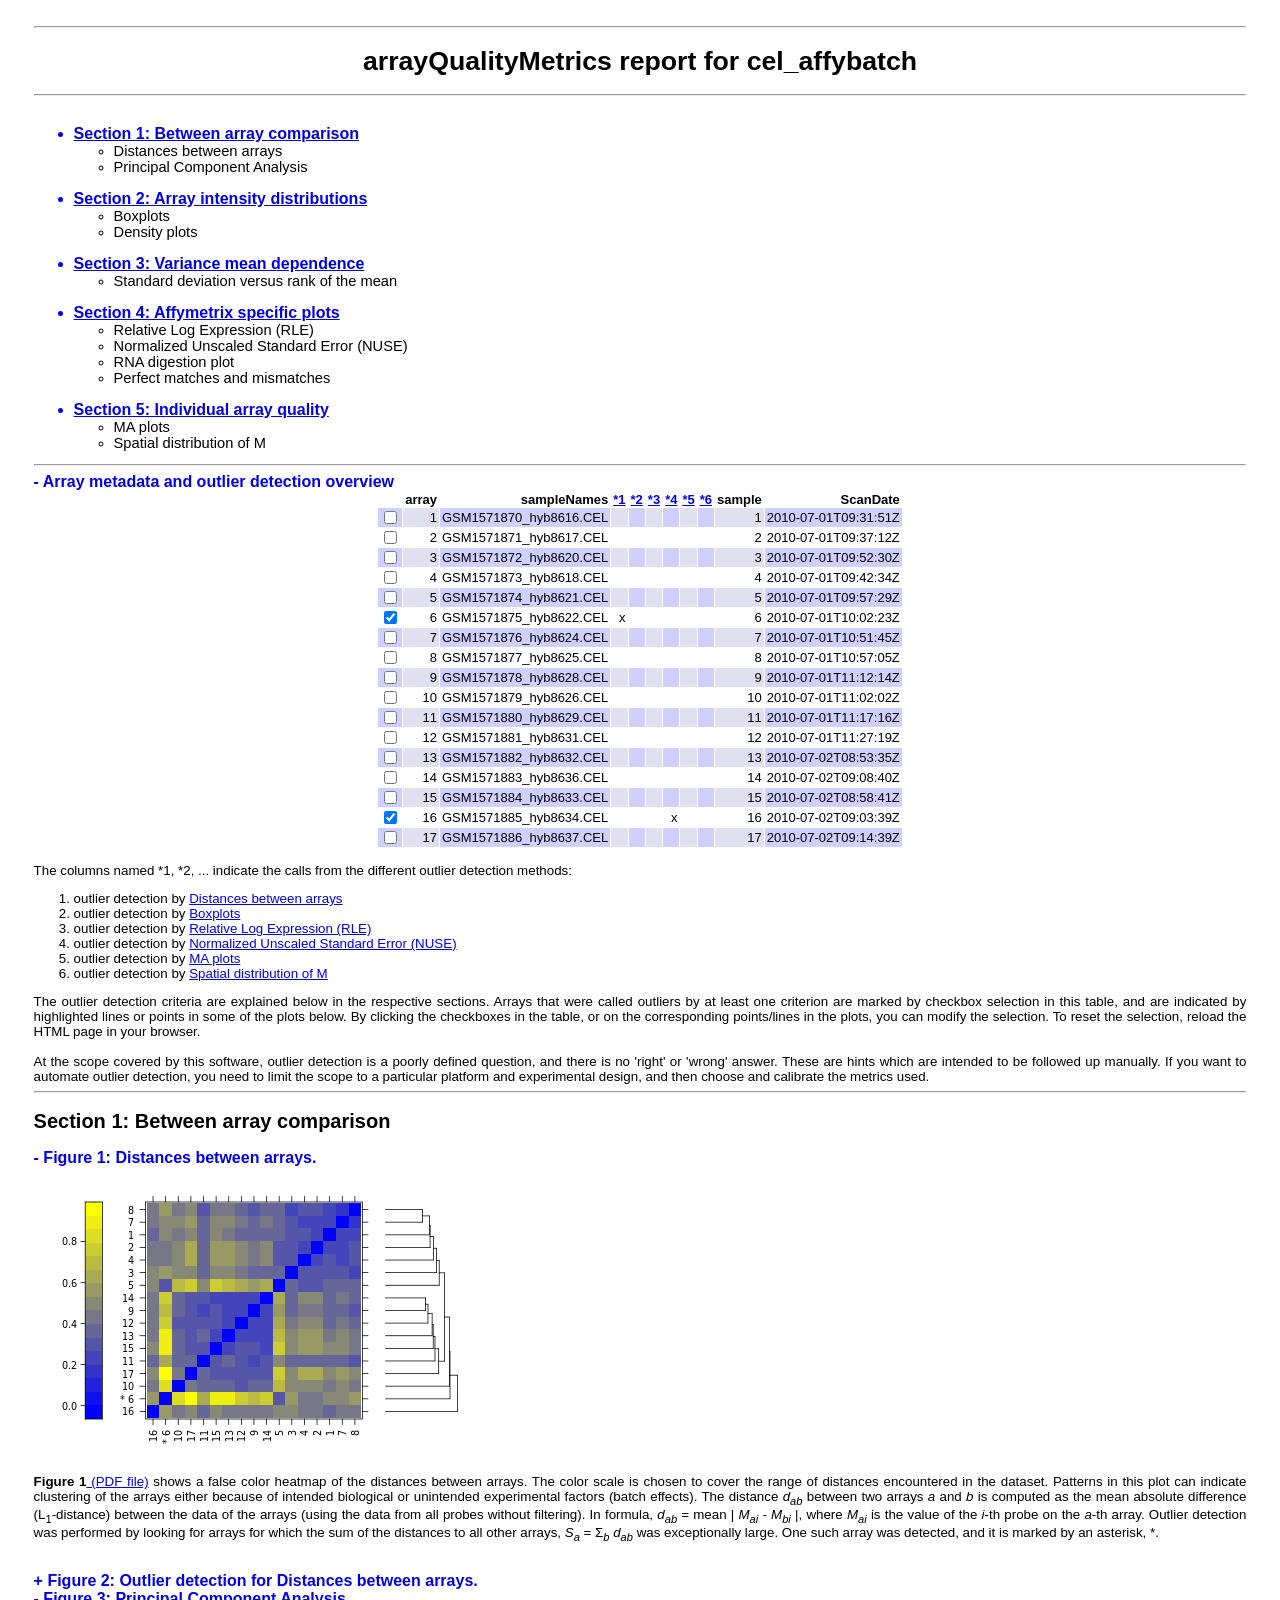
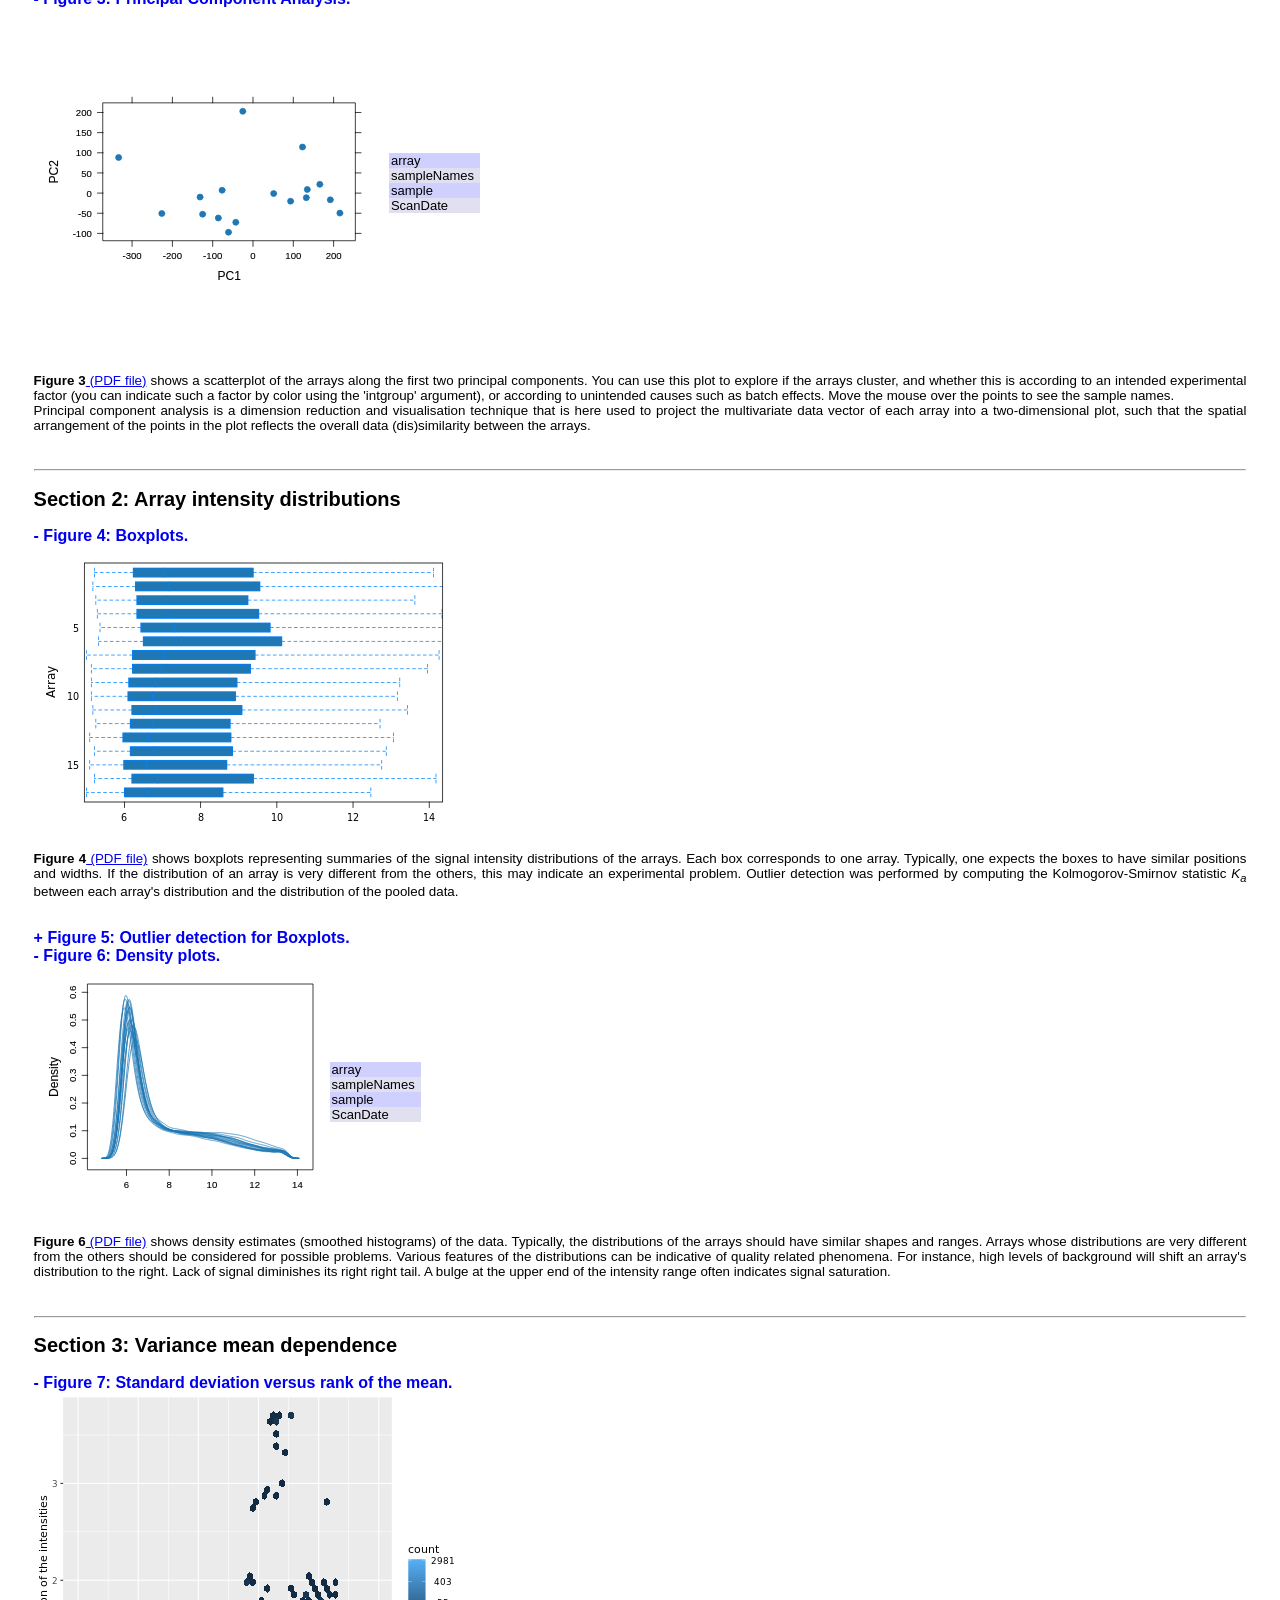
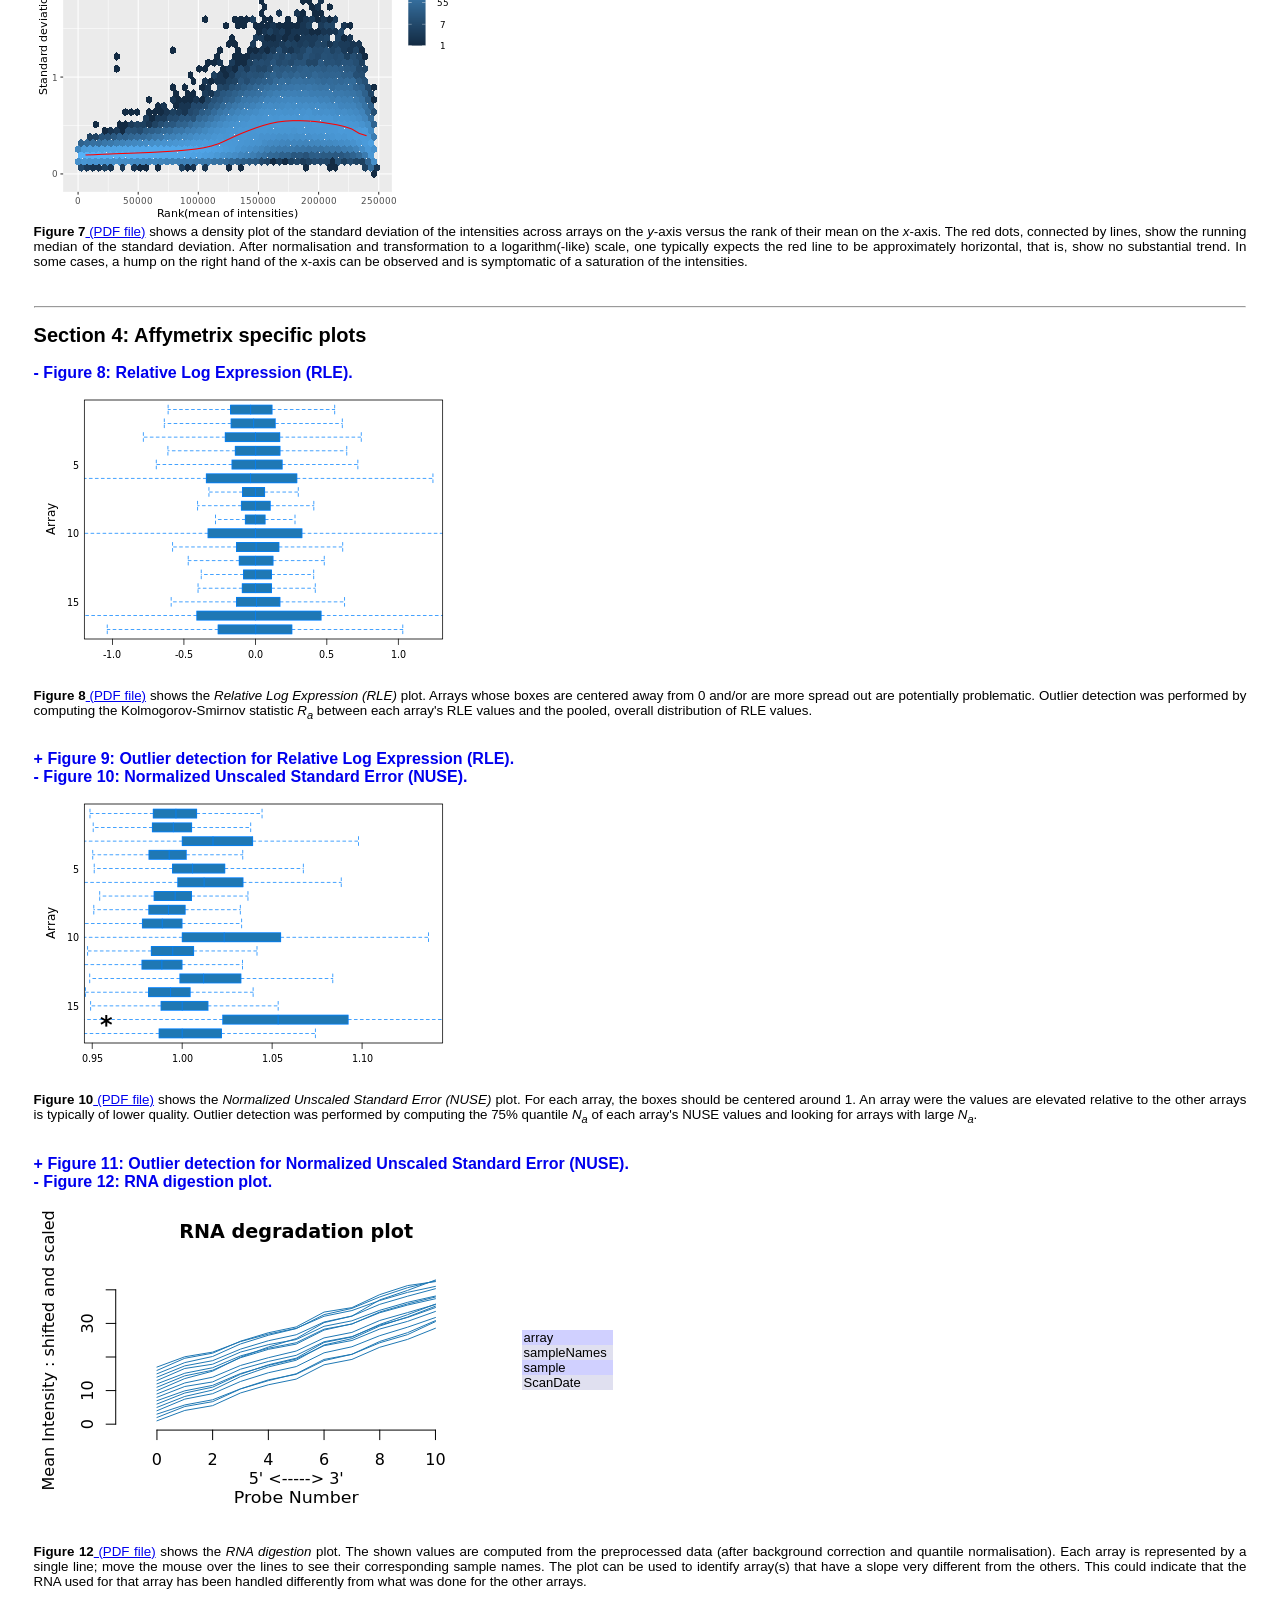
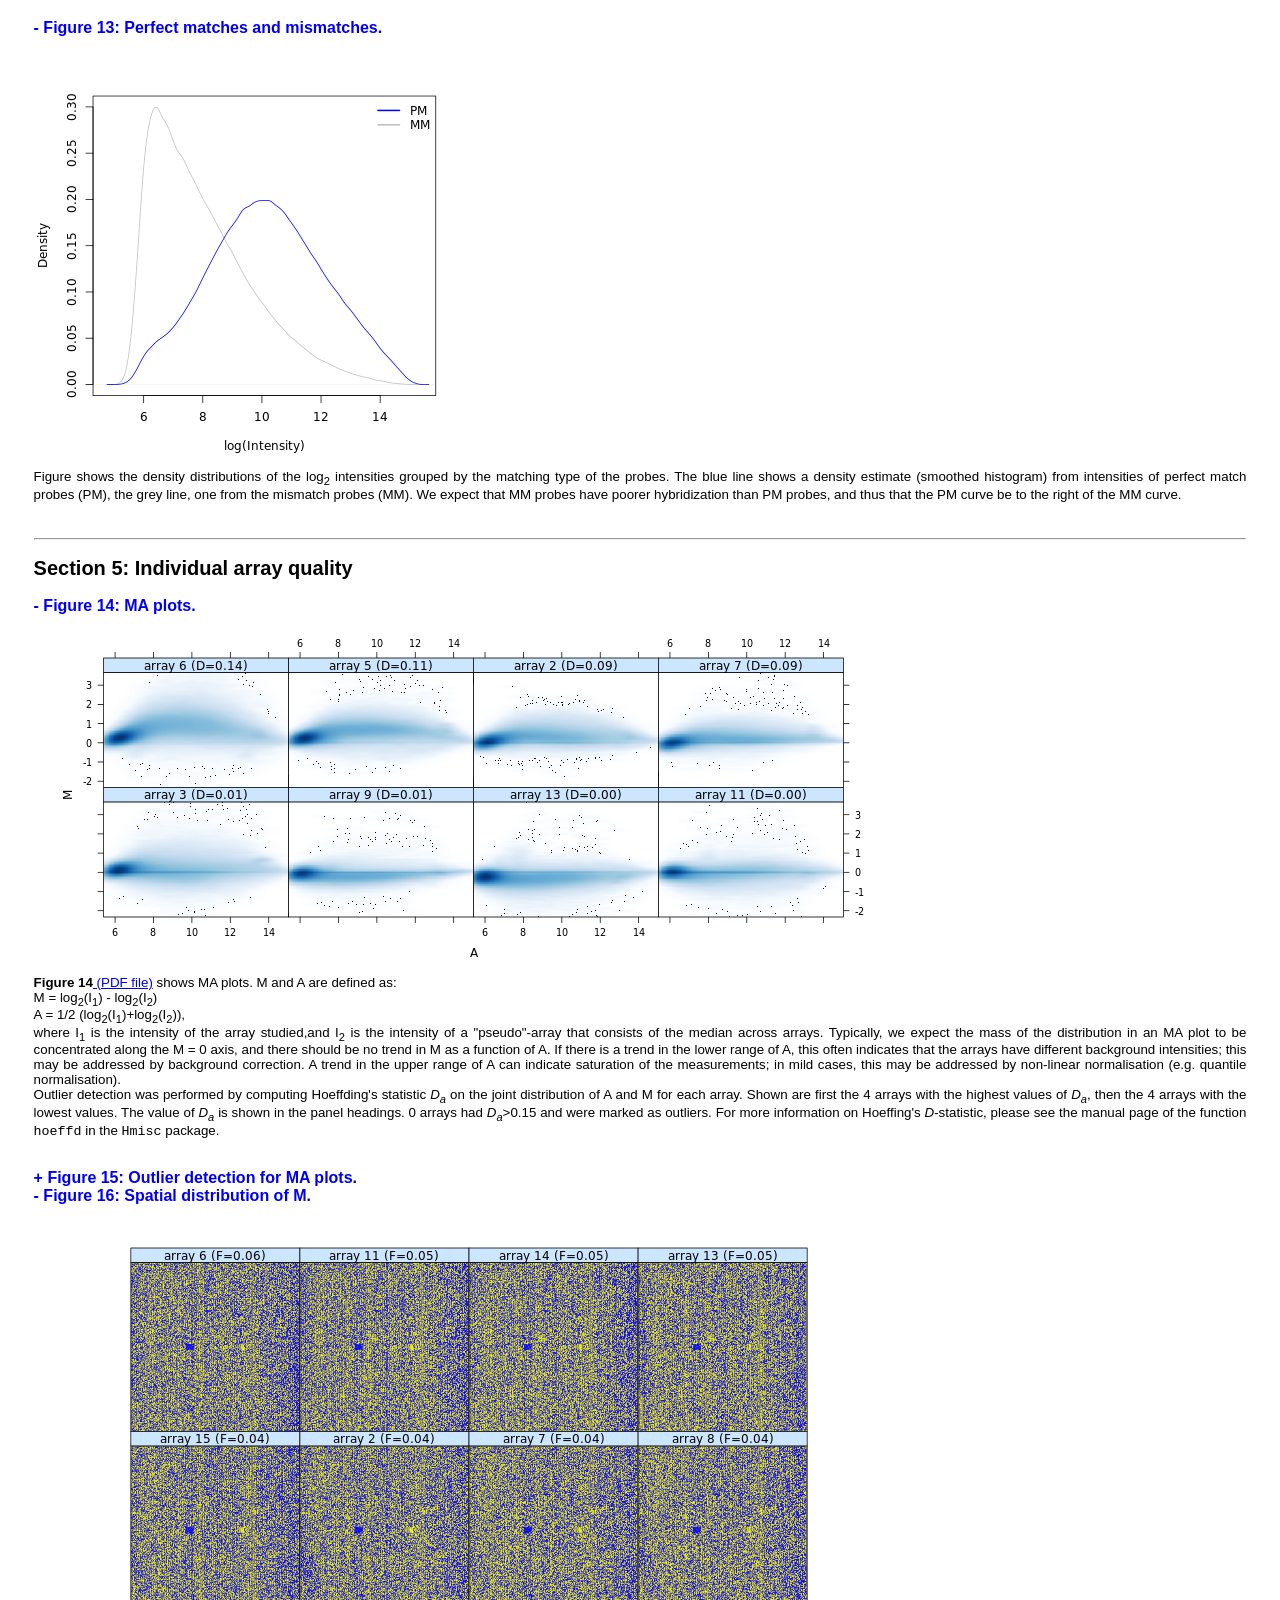
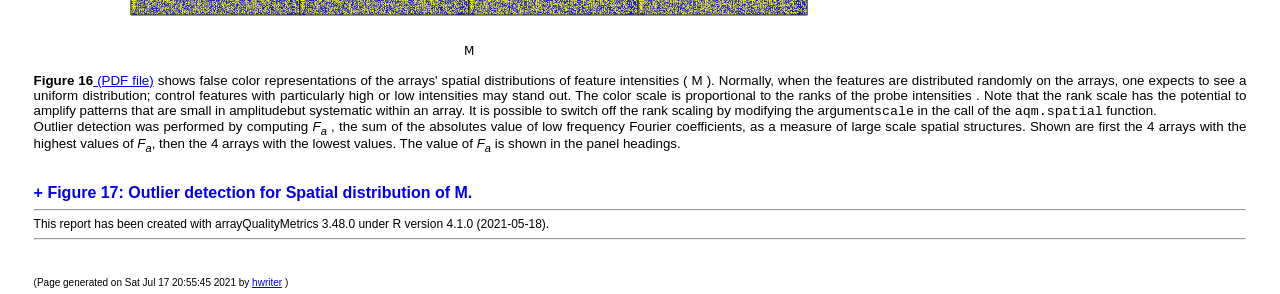
==== commit 6c9354bc: "Create TopGO data for BP, MF, CC" ====
--- a/differential-expression-analysis/qc/qc-report-affybatch/index.html
+++ b/differential-expression-analysis/qc/qc-report-affybatch/index.html
@@ -71,8 +71,8 @@
 <td><?xml version="1.0" encoding="UTF-8"?>
 <svg xmlns="http://www.w3.org/2000/svg" xmlns:xlink="http://www.w3.org/1999/xlink" width="347.37px" height="347.37px" viewBox="0 0 347.37 347.37" version="1.1" id="Fig:pca">
   <metadata xmlns:gridsvg="http://www.stat.auckland.ac.nz/~paul/R/gridSVG/">
-    <gridsvg:generator name="gridSVG" version="1.7-2" time="2021-06-02 17:02:04"/>
-    <gridsvg:argument name="name" value="/project/meta-analysis/differential-expression-analysis/qc/qc-report-affybatch/pca.svg"/>
+    <gridsvg:generator name="gridSVG" version="1.7-2" time="2021-07-17 20:55:34"/>
+    <gridsvg:argument name="name" value="/root/meta-analysis/differential-expression-analysis/qc/qc-report-affybatch/pca.svg"/>
     <gridsvg:argument name="exportCoords" value="none"/>
     <gridsvg:argument name="exportMappings" value="none"/>
     <gridsvg:argument name="exportJS" value="none"/>
@@ -332,8 +332,8 @@
 <td><?xml version="1.0" encoding="UTF-8"?>
 <svg xmlns="http://www.w3.org/2000/svg" xmlns:xlink="http://www.w3.org/1999/xlink" width="288px" height="252px" viewBox="0 0 288 252" version="1.1" id="Fig:dens">
   <metadata xmlns:gridsvg="http://www.stat.auckland.ac.nz/~paul/R/gridSVG/">
-    <gridsvg:generator name="gridSVG" version="1.7-2" time="2021-06-02 17:02:06"/>
-    <gridsvg:argument name="name" value="/project/meta-analysis/differential-expression-analysis/qc/qc-report-affybatch/dens.svg"/>
+    <gridsvg:generator name="gridSVG" version="1.7-2" time="2021-07-17 20:55:35"/>
+    <gridsvg:argument name="name" value="/root/meta-analysis/differential-expression-analysis/qc/qc-report-affybatch/dens.svg"/>
     <gridsvg:argument name="exportCoords" value="none"/>
     <gridsvg:argument name="exportMappings" value="none"/>
     <gridsvg:argument name="exportJS" value="none"/>
@@ -719,5 +719,5 @@
 <img src="out spm.png" border="0" alt="out spm.png" id="Figls:out spm"></img><br>
 <b>Figure 17</b><a href="out spm.pdf"> (PDF file)</a> shows a bar chart of the <i>F<sub>a</sub></i>, the outlier detection criterion from the previous figure. The bars are shown in the original order of the arrays. Based on the distribution of the values across all arrays, a threshold of 0.062 was determined, which is indicated by the vertical line. None of the arrays exceeded the threshold and was considered an outlier.<br><br><br>
 </div><hr><span style="font-size:9pt">This report has been created with arrayQualityMetrics 3.48.0 under R version 4.1.0 (2021-05-18).</span><hr>
-<br/><br/><font size="-2">(Page generated on Wed Jun  2 17:02:14 2021 by <a href="http://www.embl.de/~gpau/hwriter/index.html">hwriter</a> )</font><br/>
+<br/><br/><font size="-2">(Page generated on Sat Jul 17 20:55:45 2021 by <a href="http://www.embl.de/~gpau/hwriter/index.html">hwriter</a> )</font><br/>
 </body></html>
